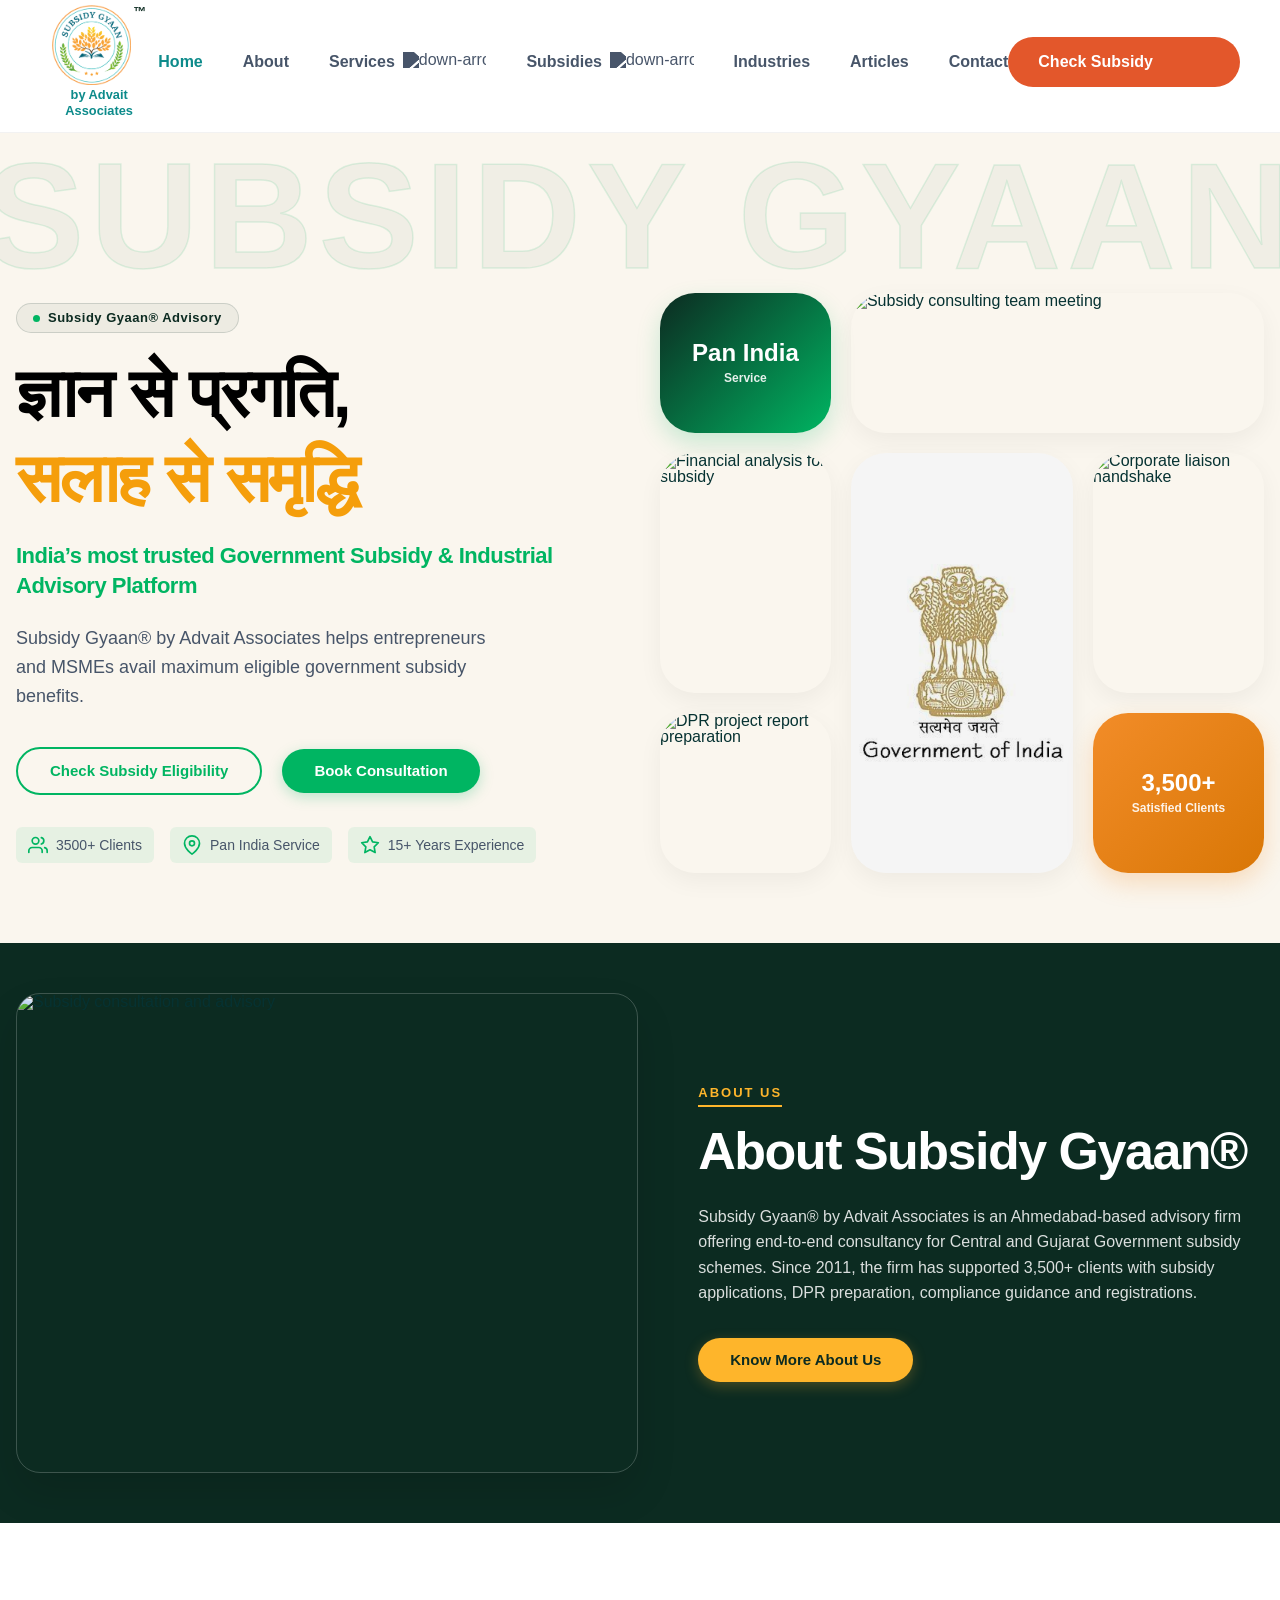
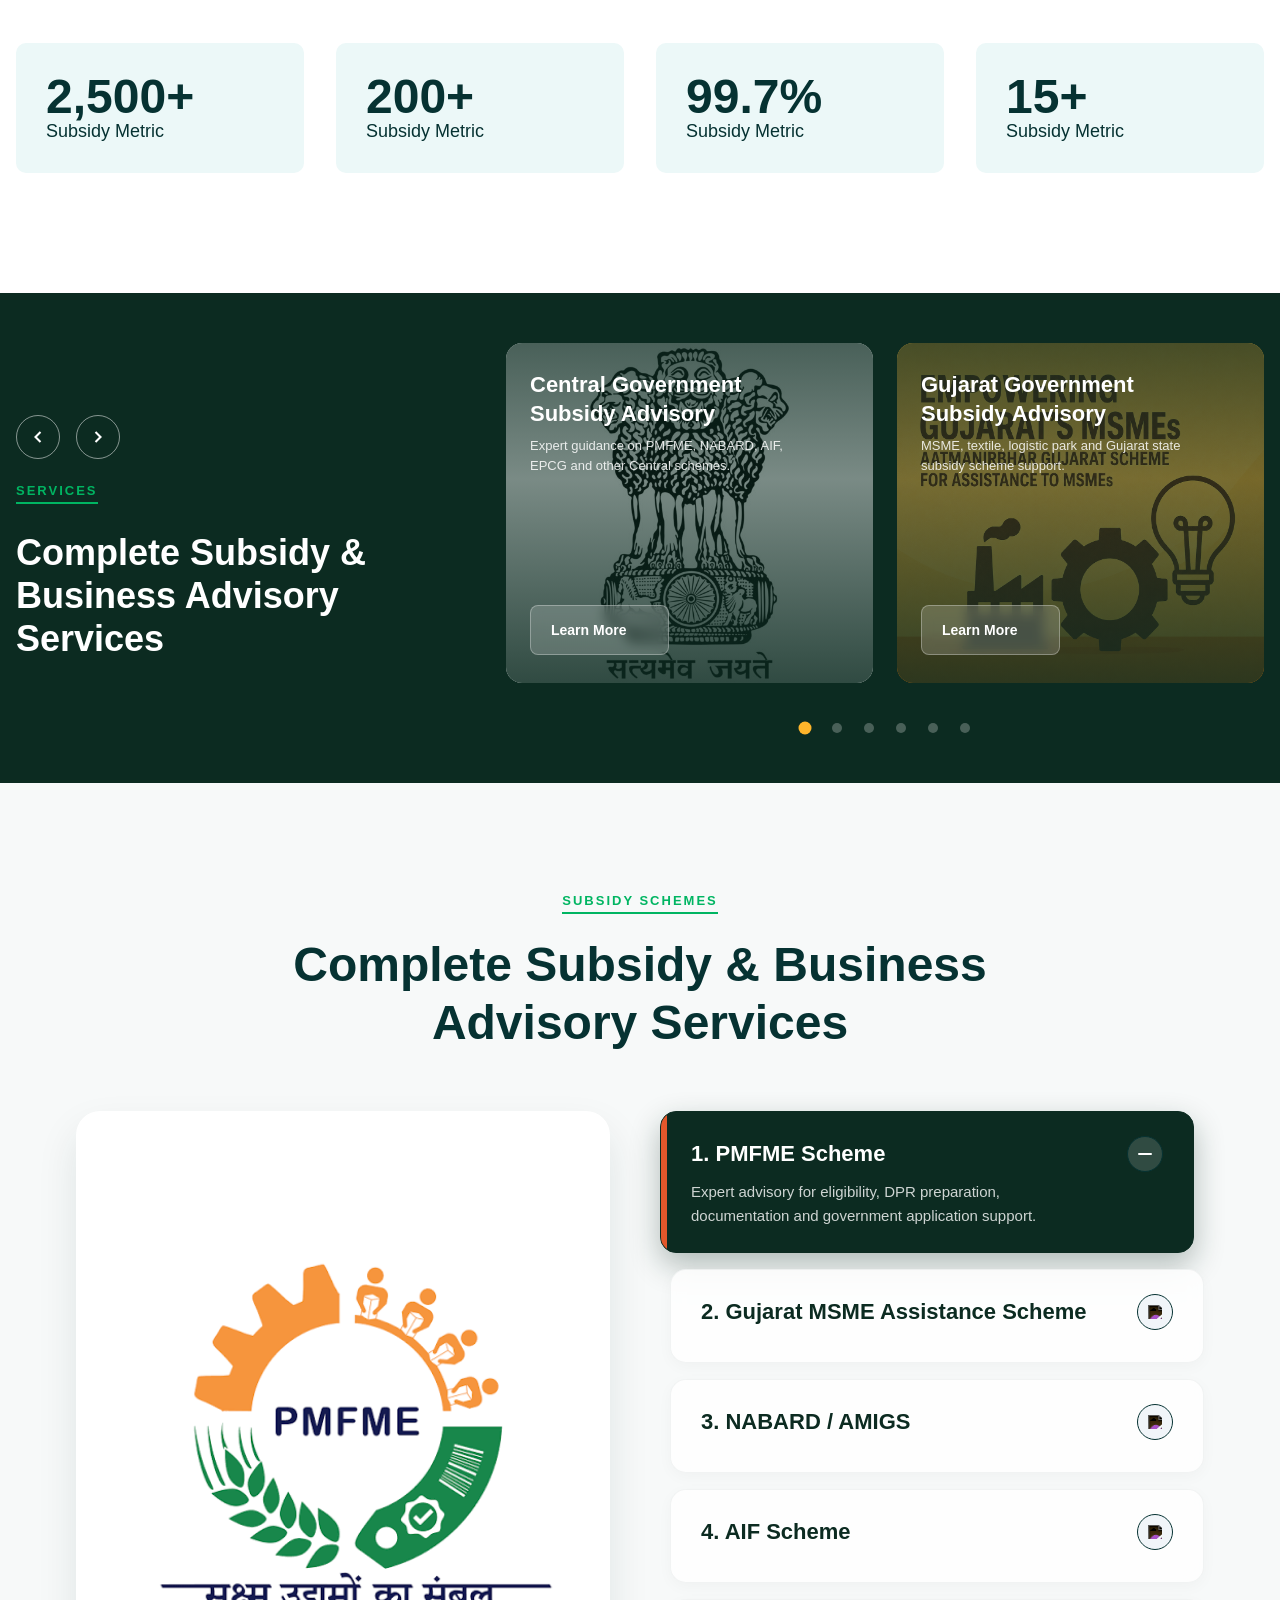
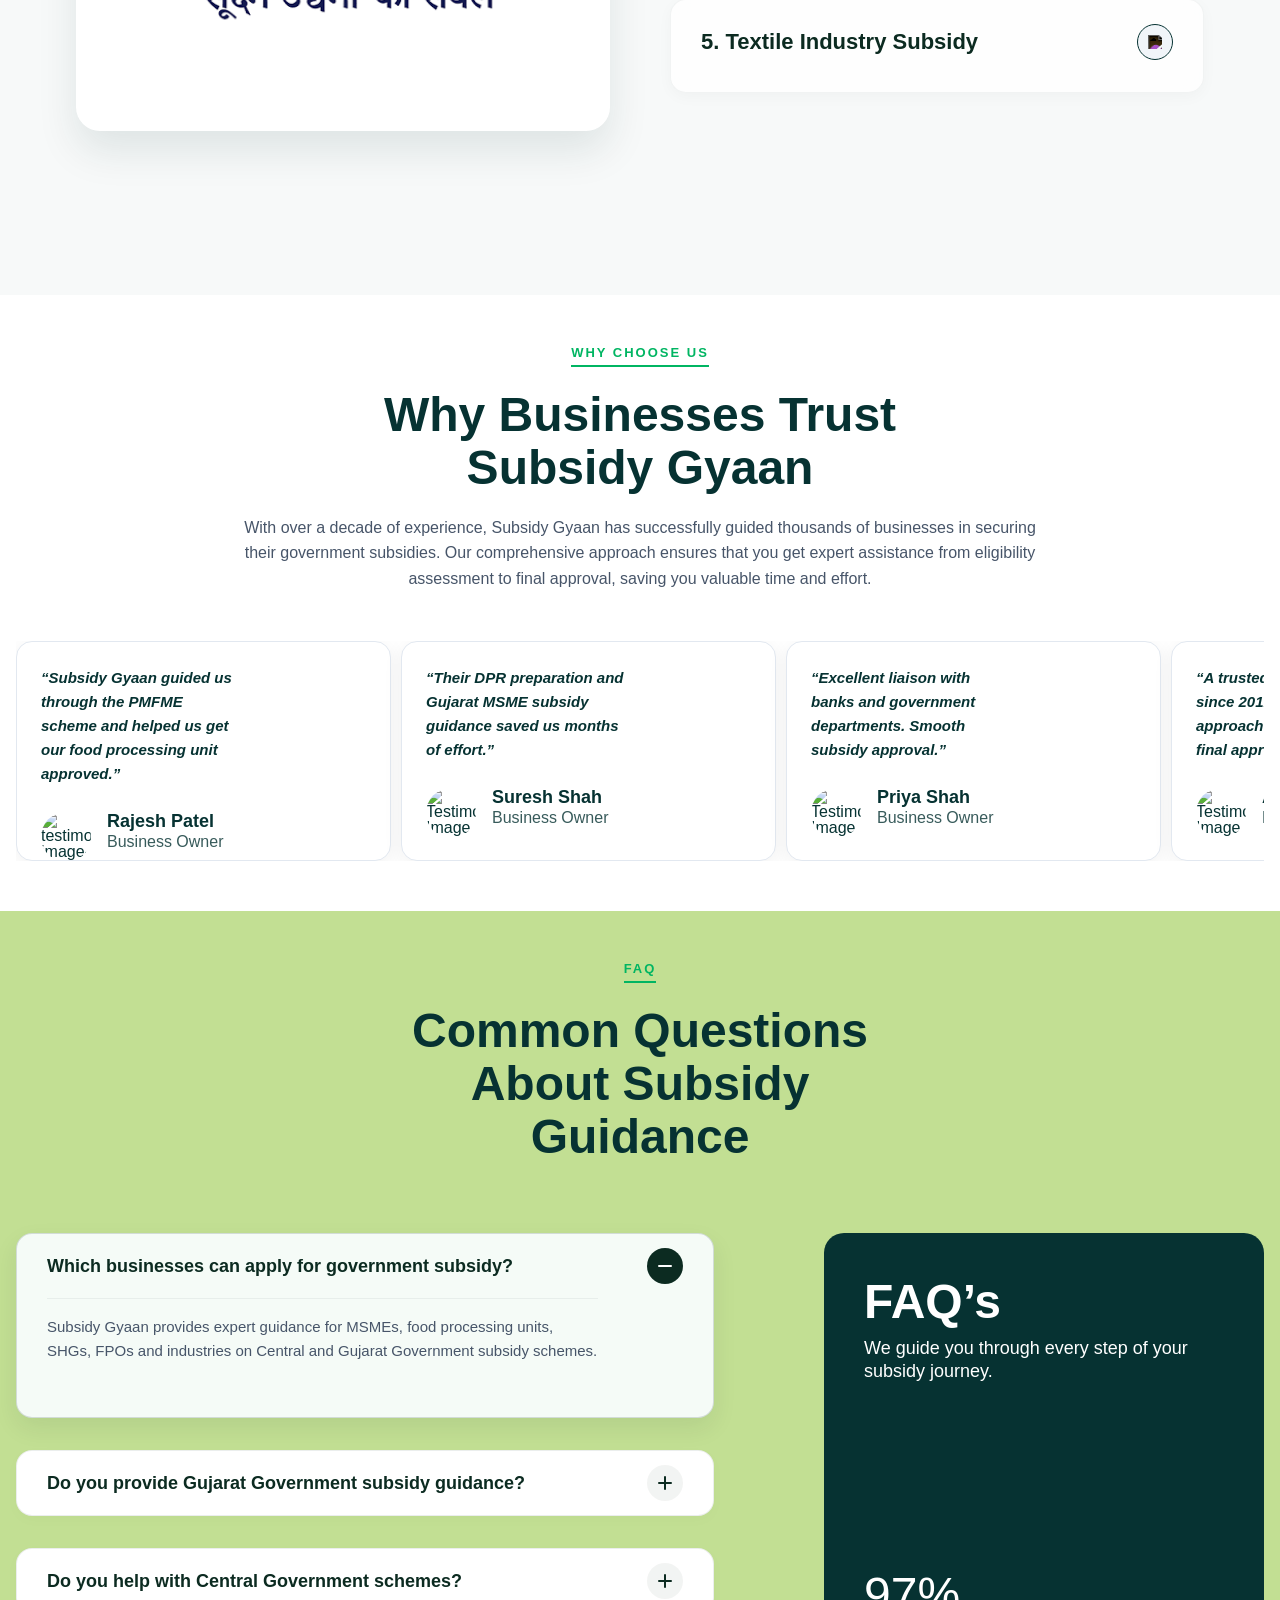
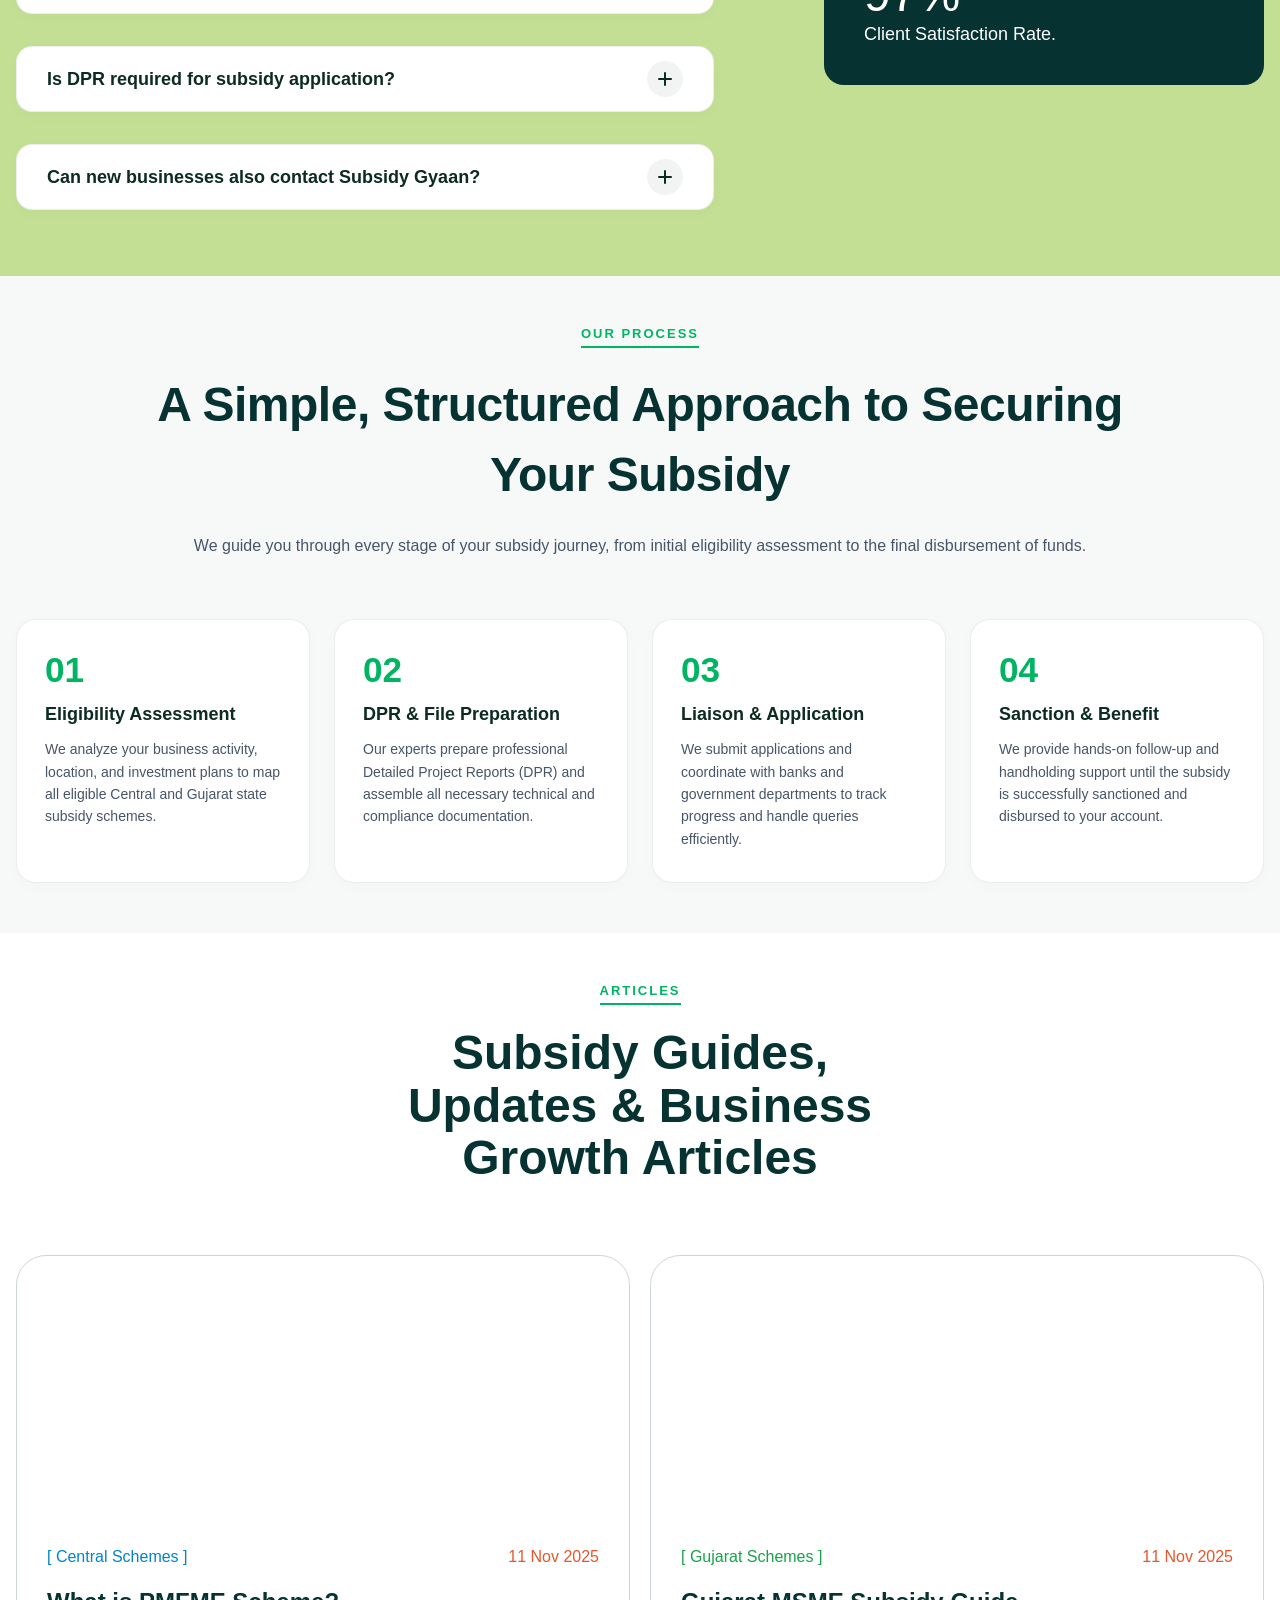
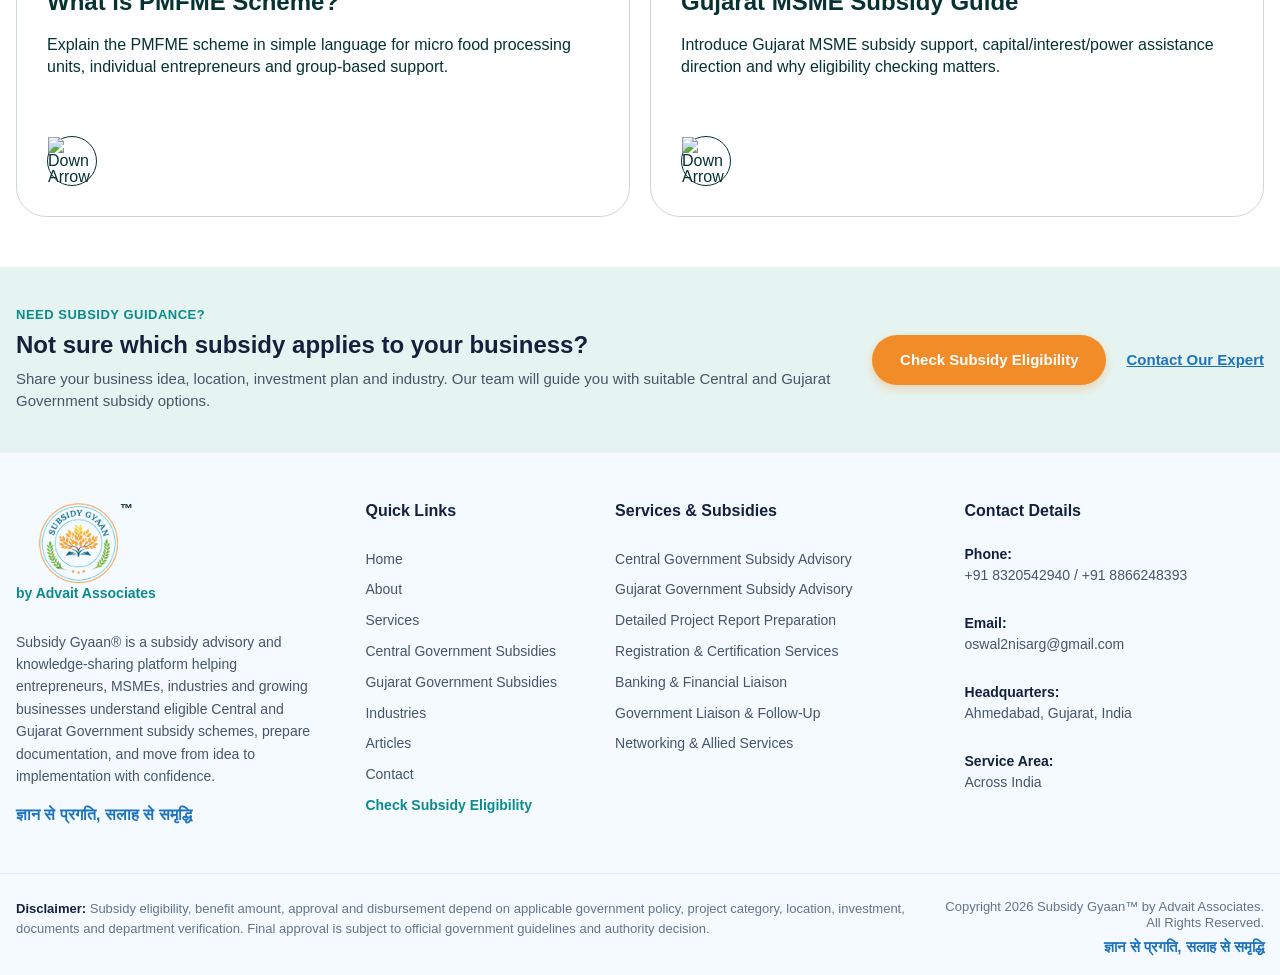
==== index.html @ cf6627f6 "Update hero section stats, add virtual meeting option, and fix navbar styling" ====
<!DOCTYPE html><!-- This site was created in Webflow. https://webflow.com --><!-- Last Published: Mon Mar 23 2026 07:37:14 GMT+0000 (Coordinated Universal Time) --><html data-wf-domain="enviro-webflow-website-template.webflow.io" data-wf-page="69082f2969747d13e82f1aa7" data-wf-site="69082f2869747d13e82f1a82" lang="en"><head><meta charset="utf-8"/><link href="https://cdn.prod.website-files.com" rel="preconnect" crossorigin="anonymous"/><title>Subsidy Gyaan® | Central &amp; Gujarat Government Subsidy Consultancy</title><meta content="Enviro is a modern and inspiring Webflow template crafted for environmental organizations, eco-brands, and green initiatives. Featuring fully responsive layouts, CMS-powered projects and blog pages, elegant design elements, and a mindful color palette, it helps you showcase sustainability, nature, and impact beautifully." name="description"/><meta content="Enviro – Webflow HTML Website Contact Info" property="og:title"/><meta content="Enviro is a modern and inspiring Webflow template crafted for environmental organizations, eco-brands, and green initiatives. Featuring fully responsive layouts, CMS-powered projects and blog pages, elegant design elements, and a mindful color palette, it helps you showcase sustainability, nature, and impact beautifully." property="og:description"/><meta content="https://cdn.prod.website-files.com/69082f2869747d13e82f1a82/6912c4c159427a54bcd21a3f_Environment-OG-Image.png" property="og:image"/><meta content="Enviro – Webflow HTML Website Contact Info" name="twitter:title"/><meta content="Enviro is a modern and inspiring Webflow template crafted for environmental organizations, eco-brands, and green initiatives. Featuring fully responsive layouts, CMS-powered projects and blog pages, elegant design elements, and a mindful color palette, it helps you showcase sustainability, nature, and impact beautifully." name="twitter:description"/><meta property="og:type" content="website"/><meta content="summary_large_image" name="twitter:card"/><meta content="width=device-width, initial-scale=1" name="viewport"/><meta content="Webflow" name="generator"/><link href="css/style.css?v=1.2" rel="stylesheet" type="text/css"/><link href="css/custom.css?v=1.2" rel="stylesheet" type="text/css"/><link href="https://fonts.googleapis.com" rel="preconnect"/><link href="https://fonts.gstatic.com" rel="preconnect" crossorigin="anonymous"/><script src="https://ajax.googleapis.com/ajax/libs/webfont/1.6.26/webfont.js" type="text/javascript"></script><script type="text/javascript">WebFont.load({  google: {    families: ["Inter:300,400,500,600,700", "Outfit:400,500,600,700,800", "Plus Jakarta Sans:400,500,600,700,800"]  }});</script><script type="text/javascript">!function(o,c){var n=c.documentElement,t=" w-mod-";n.className+=t+"js",("ontouchstart"in o||o.DocumentTouch&&c instanceof DocumentTouch)&&(n.className+=t+"touch")}(window,document);</script><link href="https://cdn.prod.website-files.com/69082f2869747d13e82f1a82/6912c4c158c54419a02d608d_favicon_icon.png" rel="shortcut icon" type="image/x-icon"/><link href="https://cdn.prod.website-files.com/69082f2869747d13e82f1a82/6912c4c1c3164ac582b9c02e_webclip_icon.png" rel="apple-touch-icon"/></head><body><div class="page-wrapper"><section class="header"><div class="w-layout-blockcontainer container w-container"><div data-animation="default" data-collapse="medium" data-duration="400" data-easing="ease" data-easing2="ease" role="banner" class="navbar w-nav"><div class="navbar-block"><a href="index.html" class="brand-block w-nav-brand " style="display: flex; flex-direction: column; align-items: center; gap: 2px; text-decoration: none; padding-top: 5px;">
    <div style="position: relative; display: inline-flex; align-items: flex-start;">
        <img src="subsidy-gyaan logo.png" alt="Subsidy Gyaan™ Logo" style="height: 80px; width: auto;" />
        <sup style="font-size: 13px; font-weight: 800; color: #0c2b21; margin-left: 2px; margin-top: 6px; line-height: 1;">™</sup>
    </div>
    <span class="brand-byline" style="margin-top: 0; text-align: center; font-size: 0.8rem; font-weight: 700;">by Advait Associates</span>
</a><nav role="navigation" class="nav-menu-block w-nav-menu"><div class="nav-menu-wrap"><a href="index.html" class="menu-link w--current">Home</a><a href="about.html" class="menu-link">About</a><div data-delay="200" data-hover="true" data-w-id="services-dropdown" class="dropdown w-dropdown"><div class="dropdown-toggle w-dropdown-toggle"><div class="menu-link dropdown" onclick="window.location.href='services.html';" style="cursor: pointer;">Services</div><img loading="lazy" src="https://cdn.prod.website-files.com/69082f2869747d13e82f1a82/6908348359918a65f7271da8_down-arrow.svg" alt="down-arrow" class="dropdown-arrow-icon"/></div><nav class="dropdown-list w-dropdown-list"><a href="service-detail.html?id=dpr" class="dropdown-link w-dropdown-link">Detailed Project Report (DPR)</a><a href="service-detail.html?id=registration" class="dropdown-link w-dropdown-link">Registration &amp; Certification</a><a href="service-detail.html?id=banking" class="dropdown-link w-dropdown-link">Banking &amp; Financial Liaison</a><a href="service-detail.html?id=liaison" class="dropdown-link w-dropdown-link">Government Liaison</a></nav></div><div data-delay="200" data-hover="true" data-w-id="bbc6562a-bfb3-d8c0-d80e-2bd70185ef66" class="dropdown w-dropdown"><div class="dropdown-toggle w-dropdown-toggle"><div class="menu-link dropdown">Subsidies</div><img loading="lazy" src="https://cdn.prod.website-files.com/69082f2869747d13e82f1a82/6908348359918a65f7271da8_down-arrow.svg" alt="down-arrow" class="dropdown-arrow-icon"/></div><nav class="dropdown-list w-dropdown-list"><a href="central-subsidies.html" class="dropdown-link w-dropdown-link">Central Government Subsidies</a><a href="gujarat-subsidies.html" class="dropdown-link w-dropdown-link">Gujarat Government Subsidies</a></nav></div><a href="industries.html" class="menu-link">Industries</a><a href="articles.html" class="menu-link">Articles</a><a href="contact.html" class="menu-link">Contact</a><div class="button-block hide"><a href="check-subsidy-eligibility.html" class="button is-primary w-inline-block"><div class="button-text-effect"><div class="button-text is-primary-button">Check Subsidy Eligibility</div><div class="button-text is-primary-button">Check Subsidy Eligibility</div></div></a></div></div></nav><div class="nav-button-block"><div class="button-block is-nav-button"><a href="check-subsidy-eligibility.html" class="button is-primary w-inline-block"><div class="button-text-effect"><div class="button-text is-primary-button">Check Subsidy Eligibility</div><div class="button-text is-primary-button">Check Subsidy Eligibility</div></div></a></div></div><div class="menu-button w-nav-button"><div class="w-icon-nav-menu"></div></div></div></div></div></section><div class="main"><section class="hero-section">
  <div class="hero-bg-watermark" aria-hidden="true">SUBSIDY GYAAN</div>
  <div class="w-layout-blockcontainer container w-container">
    <div class="hero-grid-wrap">
      <!-- Hero Left Content -->
      <div>
        <div class="hero-brand-pill">
          <span class="hero-brand-pill-dot"></span>
          <span>Subsidy Gyaan® Advisory</span>
        </div>
        <h1 class="impact-hero-title">
          ज्ञान से प्रगति,<br/>
          <span class="hero-highlight-span">सलाह से समृद्धि</span>
        </h1>
        <div class="impact-hero-subheading">India’s most trusted Government Subsidy &amp; Industrial Advisory Platform</div>
        <p class="impact-hero-text">Subsidy Gyaan® by Advait Associates helps entrepreneurs and MSMEs avail maximum eligible government subsidy benefits.</p>
        <div class="hero-buttons-container">
          <a href="check-subsidy-eligibility.html" class="impact-btn-outline">Check Subsidy Eligibility</a>
          <a href="contact.html" class="impact-btn-solid">Book Consultation</a>
        </div>
        <div class="hero-trust-badges">
          <div class="hero-trust-badge">
            <svg width="20" height="20" viewBox="0 0 24 24" fill="none" stroke="currentColor" stroke-width="2" stroke-linecap="round" stroke-linejoin="round"><path d="M17 21v-2a4 4 0 0 0-4-4H5a4 4 0 0 0-4 4v2"></path><circle cx="9" cy="7" r="4"></circle><path d="M23 21v-2a4 4 0 0 0-3-3.87"></path><path d="M16 3.13a4 4 0 0 1 0 7.75"></path></svg>
            <span>3500+ Clients</span>
          </div>
          <div class="hero-trust-badge">
            <svg width="20" height="20" viewBox="0 0 24 24" fill="none" stroke="currentColor" stroke-width="2" stroke-linecap="round" stroke-linejoin="round"><path d="M21 10c0 7-9 13-9 13s-9-6-9-13a9 9 0 0 1 18 0z"></path><circle cx="12" cy="10" r="3"></circle></svg>
            <span>Pan India Service</span>
          </div>
          <div class="hero-trust-badge">
            <svg width="20" height="20" viewBox="0 0 24 24" fill="none" stroke="currentColor" stroke-width="2" stroke-linecap="round" stroke-linejoin="round"><polygon points="12 2 15.09 8.26 22 9.27 17 14.14 18.18 21.02 12 17.77 5.82 21.02 7 14.14 2 9.27 8.91 8.26 12 2"></polygon></svg>
            <span>15+ Years Experience</span>
          </div>
        </div>
      </div>
      <!-- Hero Right Collage -->
      <div>
        <div class="impact-collage-grid">
          <!-- Col 1, Row 1: Stat Card (replaces plain green circle) -->
          <div class="collage-circle-green">
            <div class="stat-card-num">Pan India</div>
            <div class="stat-card-text">Service</div>
          </div>
          <!-- Col 2-3, Row 1: Wide meeting image -->
          <div class="impact-collage-item collage-wide-img">
            <img src="https://images.unsplash.com/photo-1552664730-d307ca884978?auto=format&fit=crop&w=600&q=80" alt="Subsidy consulting team meeting"/>
          </div>
          <!-- Col 1, Row 2: Shaking hands / working -->
          <div class="impact-collage-item collage-left-mid-img">
            <img src="https://images.unsplash.com/photo-1454165804606-c3d57bc86b40?auto=format&fit=crop&w=400&q=80" alt="Financial analysis for subsidy"/>
          </div>
          <!-- Col 2, Row 2-3: Laptop collaboration (taller) -->
          <div class="impact-collage-item collage-center-mid-img" style="background: #f5f5f5; display: flex; align-items: center; justify-content: center; overflow: hidden;">
            <img src="assets/indian-gov.png" alt="Indian Government Emblem" style="width: 120%; height: 120%; object-fit: contain; mix-blend-mode: multiply; transform: scale(1.25);"/>
          </div>
          <!-- Col 3, Row 2: Writing in planner -->
          <div class="impact-collage-item collage-right-mid-img">
            <img src="https://images.unsplash.com/photo-1517245386807-bb43f82c33c4?auto=format&fit=crop&w=400&q=80" alt="Corporate liaison handshake"/>
          </div>
          <!-- Col 1, Row 3: Overhead meeting -->
          <div class="impact-collage-item collage-left-bot-img">
            <img src="https://images.unsplash.com/photo-1460925895917-afdab827c52f?auto=format&fit=crop&w=400&q=80" alt="DPR project report preparation"/>
          </div>
          <!-- Col 3, Row 3: Stat Card (replaces plain yellow circle) -->
          <div class="collage-circle-yellow">
            <div class="stat-card-num">3,500+</div>
            <div class="stat-card-text">Satisfied Clients</div>
          </div>
        </div>
      </div>
    </div>
  </div>
</section><section id="about" class="impact-about-section">
  <div class="w-layout-blockcontainer container w-container">
    <div class="impact-about-grid">
      <!-- About Left: Visual -->
      <div class="about-left-visual">
        <img src="https://images.unsplash.com/photo-1557804506-669a67965ba0?auto=format&fit=crop&w=800&q=80" alt="Subsidy consultation and advisory" class="about-visual-img"/>
      </div>
      <!-- About Right: Content -->
      <div>
        <div class="about-us-label">About Us</div>
        <h2 class="about-us-heading">About Subsidy Gyaan®</h2>
        <p class="about-us-desc">Subsidy Gyaan® by Advait Associates is an Ahmedabad-based advisory firm offering end-to-end consultancy for Central and Gujarat Government subsidy schemes. Since 2011, the firm has supported 3,500+ clients with subsidy applications, DPR preparation, compliance guidance and registrations.</p>
        <a href="about.html" class="about-btn-explore">Know More About Us</a>
      </div>
    </div>
  </div>
</section><section class="counter-section"><div class="w-layout-blockcontainer container w-container"><div class="counter-main-block"><div data-w-id="3b5a920c-edf0-c83d-4642-1b29177e266d" class="counter-single-block"><div class="counter-card"><div class="counter-item"><div class="counter-single-number number-one"><div class="single-number number-one">2</div><div class="single-number number-one">7</div><div class="single-number number-one">5</div><div class="single-number number-one">7</div><div class="single-number number-one">9</div><div class="single-number number-one">2</div></div><div class="single-number">,</div><div class="counter-single-number"><div class="single-number number-two">5</div><div class="single-number number-two">4</div><div class="single-number number-two">5</div><div class="single-number number-two">7</div><div class="single-number number-two">5</div><div class="single-number number-two">1</div></div><div class="counter-single-number"><div class="single-number number-one">0</div><div class="single-number number-one">4</div><div class="single-number number-one">5</div><div class="single-number number-one">7</div><div class="single-number number-one">9</div><div class="single-number number-one">0</div></div><div class="counter-single-number"><div class="single-number number-two">0</div><div class="single-number number-two">3</div><div class="single-number number-two">5</div><div class="single-number number-two">7</div><div class="single-number number-two">0</div><div class="single-number number-two">1</div></div><div class="single-number">+</div></div><p class="counter-text">Subsidy Metric</p></div></div><div data-w-id="3b5a920c-edf0-c83d-4642-1b29177e26aa" class="counter-single-block"><div class="counter-card"><div class="counter-item"><div class="counter-single-number number-one"><div class="single-number number-one">2</div><div class="single-number number-one">7</div><div class="single-number number-one">5</div><div class="single-number number-one">7</div><div class="single-number number-one">9</div><div class="single-number number-one">2</div></div><div class="counter-single-number"><div class="single-number number-one">0</div><div class="single-number number-one">4</div><div class="single-number number-one">5</div><div class="single-number number-one">7</div><div class="single-number number-one">9</div><div class="single-number number-one">0</div></div><div class="counter-single-number"><div class="single-number number-two">0</div><div class="single-number number-two">3</div><div class="single-number number-two">5</div><div class="single-number number-two">7</div><div class="single-number number-two">0</div><div class="single-number number-two">1</div></div><div class="single-number">+</div></div><p class="counter-text">Subsidy Metric</p></div></div><div data-w-id="3b5a920c-edf0-c83d-4642-1b29177e26d8" class="counter-single-block"><div class="counter-card"><div class="counter-item"><div class="counter-single-number number-one"><div class="single-number number-one">9</div><div class="single-number number-one">7</div><div class="single-number number-one">5</div><div class="single-number number-one">7</div><div class="single-number number-one">9</div><div class="single-number number-one">2</div></div><div class="counter-single-number"><div class="single-number number-two">9</div><div class="single-number number-two">4</div><div class="single-number number-two">5</div><div class="single-number number-two">7</div><div class="single-number number-two">5</div><div class="single-number number-two">1</div></div><div class="single-number">.</div><div class="counter-single-number"><div class="single-number number-one">7</div><div class="single-number number-one">4</div><div class="single-number number-one">5</div><div class="single-number number-one">7</div><div class="single-number number-one">9</div><div class="single-number number-one">0</div></div><div class="single-number">%</div></div><p class="counter-text">Subsidy Metric</p></div></div><div data-w-id="3b5a920c-edf0-c83d-4642-1b29177e2708" class="counter-single-block"><div class="counter-card"><div class="counter-item"><div class="counter-single-number number-one"><div class="single-number number-one">1</div><div class="single-number number-one">7</div><div class="single-number number-one">5</div><div class="single-number number-one">7</div><div class="single-number number-one">9</div><div class="single-number number-one">2</div></div><div class="counter-single-number"><div class="single-number number-two">5</div><div class="single-number number-two">4</div><div class="single-number number-two">5</div><div class="single-number number-two">7</div><div class="single-number number-two">5</div><div class="single-number number-two">1</div></div><div class="single-number">+</div></div><p class="counter-text">Subsidy Metric</p></div></div></div></div><div class="empty-space"></div></section><section id="services" class="services-section custom-services-section">
  <div class="w-layout-blockcontainer container w-container">
    <div class="custom-services-grid">
      
      <!-- Left Column: Title and Navigation Controls -->
      <div class="custom-services-left">
        <!-- Navigation Controls: Positioned above the title as in reference -->
        <div class="custom-slider-controls">
          <button class="custom-arrow prev" aria-label="Previous Slide">
            <svg width="20" height="20" viewBox="0 0 24 24" fill="none" stroke="currentColor" stroke-width="2.5"><path d="M15 18l-6-6 6-6"/></svg>
          </button>
          <button class="custom-arrow next" aria-label="Next Slide">
            <svg width="20" height="20" viewBox="0 0 24 24" fill="none" stroke="currentColor" stroke-width="2.5"><path d="M9 18l6-6-6-6"/></svg>
          </button>
        </div>

        <div class="pill-button is-service">[ Services ]</div>
        <h2 class="section-heading is-service" style="margin-top: 15px; margin-bottom: 0; font-size: 36px; line-height: 1.3;">Complete Subsidy &amp; Business Advisory Services</h2>
      </div>
      
      <!-- Right Column: Slider Container -->
      <div class="custom-services-right">
        <div class="custom-slider-wrapper">
          <div class="custom-slider-track">
            
            <!-- Card 1 -->
            <div class="custom-slider-card">
              <a href="services.html" class="service-main-wrap w-inline-block">
                <div class="service-single-block">
                  <div>
                    <div class="service-title">Central Government Subsidy Advisory</div>
                    <p class="service-text">Expert guidance on PMFME, NABARD, AIF, EPCG and other Central schemes.</p>
                  </div>
                  <div class="service-button">
                    <div class="service-button-text">Learn More</div>
                    <img src="https://cdn.prod.website-files.com/69082f2869747d13e82f1a82/6991cd11153af5609e2e8411_right-arrow.svg" loading="lazy" alt="" class="service-arrow"/>
                  </div>
                </div>
                <div class="service-image-block">
                  <img src="assets/image.png" loading="lazy" alt="Central Government Subsidy Advisory" class="service-image"/>
                  <div class="service-image-overlay"></div>
                </div>
              </a>
            </div>
            
            <!-- Card 2 -->
            <div class="custom-slider-card">
              <a href="services.html" class="service-main-wrap w-inline-block">
                <div class="service-single-block">
                  <div>
                    <div class="service-title">Gujarat Government Subsidy Advisory</div>
                    <p class="service-text">MSME, textile, logistic park and Gujarat state subsidy scheme support.</p>
                  </div>
                  <div class="service-button">
                    <div class="service-button-text">Learn More</div>
                    <img src="https://cdn.prod.website-files.com/69082f2869747d13e82f1a82/6991cd11153af5609e2e8411_right-arrow.svg" loading="lazy" alt="" class="service-arrow"/>
                  </div>
                </div>
                <div class="service-image-block">
                  <img src="assets/gujratmame.png" loading="lazy" alt="Gujarat Government Subsidy Advisory" class="service-image" style="object-fit: cover;"/>
                  <div class="service-image-overlay"></div>
                </div>
              </a>
            </div>
            
            <!-- Card 3 -->
            <div class="custom-slider-card">
              <a href="services.html" class="service-main-wrap w-inline-block">
                <div class="service-single-block">
                  <div>
                    <div class="service-title">Detailed Project Report Preparation</div>
                    <p class="service-text">Professional DPR preparation aligned with bank and government requirements.</p>
                  </div>
                  <div class="service-button">
                    <div class="service-button-text">Learn More</div>
                    <img src="https://cdn.prod.website-files.com/69082f2869747d13e82f1a82/6991cd11153af5609e2e8411_right-arrow.svg" loading="lazy" alt="" class="service-arrow"/>
                  </div>
                </div>
                <div class="service-image-block">
                  <img src="assets/image copy.png" loading="lazy" alt="Detailed Project Report Preparation" class="service-image" style="object-fit: cover;"/>
                  <div class="service-image-overlay"></div>
                </div>
              </a>
            </div>
            
            <!-- Card 4 -->
            <div class="custom-slider-card">
              <a href="services.html" class="service-main-wrap w-inline-block">
                <div class="service-single-block">
                  <div>
                    <div class="service-title">Registration &amp; Certification Services</div>
                    <p class="service-text">Udyam, FSSAI, GST and other registrations for subsidy readiness.</p>
                  </div>
                  <div class="service-button">
                    <div class="service-button-text">Learn More</div>
                    <img src="https://cdn.prod.website-files.com/69082f2869747d13e82f1a82/6991cd11153af5609e2e8411_right-arrow.svg" loading="lazy" alt="" class="service-arrow"/>
                  </div>
                </div>
                <div class="service-image-block">
                  <img src="assets/Services/Detailed%20Project%20Report.png" loading="lazy" alt="Registration &amp; Certification Services" class="service-image" style="object-fit: cover;"/>
                  <div class="service-image-overlay"></div>
                </div>
              </a>
            </div>
            
            <!-- Card 5 -->
            <div class="custom-slider-card">
              <a href="services.html" class="service-main-wrap w-inline-block">
                <div class="service-single-block">
                  <div>
                    <div class="service-title">Banking &amp; Financial Liaison</div>
                    <p class="service-text">Coordination with banks for subsidy-linked finance and approvals.</p>
                  </div>
                  <div class="service-button">
                    <div class="service-button-text">Learn More</div>
                    <img src="https://cdn.prod.website-files.com/69082f2869747d13e82f1a82/6991cd11153af5609e2e8411_right-arrow.svg" loading="lazy" alt="" class="service-arrow"/>
                  </div>
                </div>
                <div class="service-image-block">
                  <img src="assets/Services/Banking%20%26%20Financial%20Liaison.png" loading="lazy" alt="Banking &amp; Financial Liaison" class="service-image" style="object-fit: cover;"/>
                  <div class="service-image-overlay"></div>
                </div>
              </a>
            </div>
            
            <!-- Card 6 -->
            <div class="custom-slider-card">
              <a href="services.html" class="service-main-wrap w-inline-block">
                <div class="service-single-block">
                  <div>
                    <div class="service-title">Government Liaison &amp; Follow-Up</div>
                    <p class="service-text">Department coordination and application tracking until approval.</p>
                  </div>
                  <div class="service-button">
                    <div class="service-button-text">Learn More</div>
                    <img src="https://cdn.prod.website-files.com/69082f2869747d13e82f1a82/6991cd11153af5609e2e8411_right-arrow.svg" loading="lazy" alt="" class="service-arrow"/>
                  </div>
                </div>
                <div class="service-image-block">
                  <img src="assets/Services/Government%20Liaison%20%26%20Follow-Up.png" loading="lazy" alt="Government Liaison &amp; Follow-Up" class="service-image" style="object-fit: cover;"/>
                  <div class="service-image-overlay"></div>
                </div>
              </a>
            </div>
            
            <!-- Card 7 -->
            <div class="custom-slider-card">
              <a href="services.html" class="service-main-wrap w-inline-block">
                <div class="service-single-block">
                  <div>
                    <div class="service-title">Food Technologist &amp; Compliance Support</div>
                    <p class="service-text">Technical and compliance support for food processing units.</p>
                  </div>
                  <div class="service-button">
                    <div class="service-button-text">Learn More</div>
                    <img src="https://cdn.prod.website-files.com/69082f2869747d13e82f1a82/6991cd11153af5609e2e8411_right-arrow.svg" loading="lazy" alt="" class="service-arrow"/>
                  </div>
                </div>
                <div class="service-image-block">
                  <img src="assets/Services/Food%20Technologist%20%26%20Compliance%20Support.png" loading="lazy" alt="Food Technologist &amp; Compliance Support" class="service-image" style="object-fit: cover;"/>
                  <div class="service-image-overlay"></div>
                </div>
              </a>
            </div>
            
          </div>
        </div>
        
        <!-- Dots indicator: Centered beneath the slider -->
        <div class="custom-slider-dots"></div>
      </div>
      
    </div>
  </div>
</section><section id="schemes" class="project-section"><div class="empty-space is-none"></div><div class="w-layout-blockcontainer container w-container"><div class="projects-main-block"><div class="project-right-block"><div class="heading-block is-project"><div class="pill-button is-faq">[ Subsidy Schemes ]</div><h2 class="section-heading is-faq">Complete Subsidy &amp; Business Advisory Services</h2></div><div class="project-title-block"><div data-current="Tab 1" data-easing="ease" data-duration-in="300" data-duration-out="100" class="project-main-tab w-tabs"><div class="project-teb-content w-tab-content"><div data-w-tab="Tab 1" class="project-tab-content-block w-tab-pane w--tab-active"><div class="project-image-block"><img src="assets/pmfme.png" alt="PMFME Scheme" class="project-tab-image" style="object-fit: contain; width: 100%; height: 100%; position: static; transform: none; border-radius: 16px;"/></div></div><div data-w-tab="Tab 2" class="project-tab-content-block w-tab-pane"><div class="project-image-block"><img src="assets/gujratmame.png" alt="Gujarat MSME Assistance Scheme" class="project-tab-image" style="object-fit: contain; width: 100%; height: 100%; position: static; transform: none; border-radius: 16px;"/></div></div><div data-w-tab="Tab 3" class="project-tab-content-block w-tab-pane"><div class="project-image-block"><img src="assets/NABARD.png" alt="NABARD" class="project-tab-image" style="object-fit: contain; width: 100%; height: 100%; position: static; transform: none; border-radius: 16px;"/></div></div><div data-w-tab="Tab 4" class="project-tab-content-block w-tab-pane"><div class="project-image-block"><img src="assets/AIFScheme.png" alt="AIF Scheme" class="project-tab-image" style="object-fit: contain; width: 100%; height: 100%; position: static; transform: none; border-radius: 16px;"/></div></div><div data-w-tab="Tab 5" class="project-tab-content-block w-tab-pane"><div class="project-image-block"><img src="assets/textile industry.png" alt="Textile Industry Subsidy" class="project-tab-image" style="object-fit: contain; width: 100%; height: 100%; position: static; transform: none; border-radius: 16px;"/></div></div></div><div class="tabs-menu w-tab-menu"><a data-w-tab="Tab 1" data-w-id="05372a3f-6fe3-d484-8e0d-97c2a143c1b2" class="project-tab-link w-inline-block w-tab-link w--current"><div class="project-tab-contant-wrap"><div class="project-tab-header"><div class="accordion-tittle">1. PMFME Scheme</div><div class="project-accordion-icon-block"><img src="https://cdn.prod.website-files.com/69082f2869747d13e82f1a82/6908348359918a65f7271da8_down-arrow.svg" loading="lazy" alt="down-arrow" class="project-accordion-arrow"/></div></div><div class="project-answer-wrap"><p class="project-accordion-text">Expert advisory for eligibility, DPR preparation, documentation and government application support.</p></div></div></a><a data-w-tab="Tab 2" class="project-tab-link w-inline-block w-tab-link"><div class="project-tab-contant-wrap"><div class="project-tab-header"><div class="accordion-tittle">2. Gujarat MSME Assistance Scheme</div><div class="project-accordion-icon-block"><img src="https://cdn.prod.website-files.com/69082f2869747d13e82f1a82/6908348359918a65f7271da8_down-arrow.svg" loading="lazy" alt="down-arrow" class="project-accordion-arrow"/></div></div><div class="project-answer-wrap"><p class="project-accordion-text">Expert advisory for eligibility, DPR preparation, documentation and government application support.</p></div></div></a><a data-w-tab="Tab 3" class="project-tab-link w-inline-block w-tab-link"><div class="project-tab-contant-wrap"><div class="project-tab-header"><div class="accordion-tittle">3. NABARD / AMIGS</div><div class="project-accordion-icon-block"><img src="https://cdn.prod.website-files.com/69082f2869747d13e82f1a82/6908348359918a65f7271da8_down-arrow.svg" loading="lazy" alt="down-arrow" class="project-accordion-arrow"/></div></div><div class="project-answer-wrap"><p class="project-accordion-text">Expert advisory for eligibility, DPR preparation, documentation and government application support.</p></div></div></a><a data-w-tab="Tab 4" class="project-tab-link w-inline-block w-tab-link"><div class="project-tab-contant-wrap"><div class="project-tab-header"><div class="accordion-tittle">4. AIF Scheme</div><div class="project-accordion-icon-block"><img src="https://cdn.prod.website-files.com/69082f2869747d13e82f1a82/6908348359918a65f7271da8_down-arrow.svg" loading="lazy" alt="down-arrow" class="project-accordion-arrow"/></div></div><div class="project-answer-wrap"><p class="project-accordion-text">Expert advisory for eligibility, DPR preparation, documentation and government application support.</p></div></div></a><a data-w-tab="Tab 5" class="project-tab-link w-inline-block w-tab-link"><div class="project-tab-contant-wrap"><div class="project-tab-header"><div class="accordion-tittle">5. Textile Industry Subsidy</div><div class="project-accordion-icon-block"><img src="https://cdn.prod.website-files.com/69082f2869747d13e82f1a82/6908348359918a65f7271da8_down-arrow.svg" loading="lazy" alt="down-arrow" class="project-accordion-arrow"/></div></div><div class="project-answer-wrap"><p class="project-accordion-text">Expert advisory for eligibility, DPR preparation, documentation and government application support.</p></div></div></a></div></div></div></div></div></div></section><section id="why-us" class="testimonial-section"><div class="empty-space"></div><div class="w-layout-blockcontainer container w-container"><div class="heading-block is-testimonail" style="text-align: center; max-width: 800px; margin: 0 auto; display: flex; flex-direction: column; align-items: center;"><div class="pill-button" style="display: inline-block; margin-bottom: 15px;">[ Why Choose Us ]</div><h2 class="section-heading is-testimonial" style="margin-bottom: 20px;">Why Businesses Trust Subsidy Gyaan</h2><p style="font-size: 16px; color: #475569; line-height: 1.6; margin-bottom: 50px;">With over a decade of experience, Subsidy Gyaan has successfully guided thousands of businesses in securing their government subsidies. Our comprehensive approach ensures that you get expert assistance from eligibility assessment to final approval, saving you valuable time and effort.</p></div><div class="testimonial-main-wrap"><div class="testimonial-main-block"><div class="testimonial-card-block" style="box-shadow: 0 4px 20px rgba(0,0,0,0.06); border: 1px solid #e2e8f0; border-radius: 16px; background: #fff;"><div class="testimonial-text-block"><p class="testimonial-text" style="font-size: 15px; line-height: 1.6;">“Subsidy Gyaan guided us through the PMFME scheme and helped us get our food processing unit approved.”</p></div><div class="client-info-text"><div class="client-info-wrap"><img loading="lazy" src="https://cdn.prod.website-files.com/69082f2869747d13e82f1a82/691420825f003f3576b36d2e_testimonial-image-1.avif" alt="testimonial-image-1" class="client-image"/></div><div><div class="client-name">Rajesh Patel</div><div class="client-position">Business Owner</div></div></div></div><div class="testimonial-card-block" style="box-shadow: 0 4px 20px rgba(0,0,0,0.06); border: 1px solid #e2e8f0; border-radius: 16px; background: #fff;"><div class="testimonial-text-block"><p class="testimonial-text" style="font-size: 15px; line-height: 1.6;">“Their DPR preparation and Gujarat MSME subsidy guidance saved us months of effort.”</p></div><div class="client-info-text"><div class="client-info-wrap"><img loading="lazy" src="https://cdn.prod.website-files.com/69082f2869747d13e82f1a82/69142082fa5aa58227de1804_testimonial-image-4.avif" alt="Testimonial Image" class="client-image"/></div><div><div class="client-name">Suresh Shah</div><div class="client-position">Business Owner</div></div></div></div><div class="testimonial-card-block" style="box-shadow: 0 4px 20px rgba(0,0,0,0.06); border: 1px solid #e2e8f0; border-radius: 16px; background: #fff;"><div class="testimonial-text-block"><p class="testimonial-text" style="font-size: 15px; line-height: 1.6;">“Excellent liaison with banks and government departments. Smooth subsidy approval.”</p></div><div class="client-info-text"><div class="client-info-wrap"><img loading="lazy" src="https://cdn.prod.website-files.com/69082f2869747d13e82f1a82/691420828596354fc0585818_testimonial-image-3.avif" alt="Testimonial Image" class="client-image"/></div><div><div class="client-name">Priya Shah</div><div class="client-position">Business Owner</div></div></div></div><div class="testimonial-card-block" style="box-shadow: 0 4px 20px rgba(0,0,0,0.06); border: 1px solid #e2e8f0; border-radius: 16px; background: #fff;"><div class="testimonial-text-block"><p class="testimonial-text" style="font-size: 15px; line-height: 1.6;">“A trusted advisory partner since 2011. Holistic approach from eligibility to final approval.”</p></div><div class="client-info-text"><div class="client-info-wrap"><img loading="lazy" src="https://cdn.prod.website-files.com/69082f2869747d13e82f1a82/6914208182271761f038af51_testimonial-image-2.avif" alt="Testimonial Image" class="client-image"/></div><div><div class="client-name">Amit Mehta</div><div class="client-position">Business Owner</div></div></div></div></div><div class="testimonial-main-block"><div class="testimonial-card-block" style="box-shadow: 0 4px 20px rgba(0,0,0,0.06); border: 1px solid #e2e8f0; border-radius: 16px; background: #fff;"><div class="testimonial-text-block"><p class="testimonial-text" style="font-size: 15px; line-height: 1.6;">“Subsidy Gyaan guided us through the PMFME scheme and helped us get our food processing unit approved.”</p></div><div class="client-info-text"><div class="client-info-wrap"><img loading="lazy" src="https://cdn.prod.website-files.com/69082f2869747d13e82f1a82/691420825f003f3576b36d2e_testimonial-image-1.avif" alt="testimonial-image-1" class="client-image"/></div><div><div class="client-name">Rajesh Patel</div><div class="client-position">Business Owner</div></div></div></div><div class="testimonial-card-block" style="box-shadow: 0 4px 20px rgba(0,0,0,0.06); border: 1px solid #e2e8f0; border-radius: 16px; background: #fff;"><div class="testimonial-text-block"><p class="testimonial-text" style="font-size: 15px; line-height: 1.6;">“Their DPR preparation and Gujarat MSME subsidy guidance saved us months of effort.”</p></div><div class="client-info-text"><div class="client-info-wrap"><img loading="lazy" src="https://cdn.prod.website-files.com/69082f2869747d13e82f1a82/69142082fa5aa58227de1804_testimonial-image-4.avif" alt="Testimonial Image" class="client-image"/></div><div><div class="client-name">Suresh Shah</div><div class="client-position">Business Owner</div></div></div></div><div class="testimonial-card-block" style="box-shadow: 0 4px 20px rgba(0,0,0,0.06); border: 1px solid #e2e8f0; border-radius: 16px; background: #fff;"><div class="testimonial-text-block"><p class="testimonial-text" style="font-size: 15px; line-height: 1.6;">“Excellent liaison with banks and government departments. Smooth subsidy approval.”</p></div><div class="client-info-text"><div class="client-info-wrap"><img loading="lazy" src="https://cdn.prod.website-files.com/69082f2869747d13e82f1a82/691420828596354fc0585818_testimonial-image-3.avif" alt="Testimonial Image" class="client-image"/></div><div><div class="client-name">Priya Shah</div><div class="client-position">Business Owner</div></div></div></div><div class="testimonial-card-block" style="box-shadow: 0 4px 20px rgba(0,0,0,0.06); border: 1px solid #e2e8f0; border-radius: 16px; background: #fff;"><div class="testimonial-text-block"><p class="testimonial-text" style="font-size: 15px; line-height: 1.6;">“A trusted advisory partner since 2011. Holistic approach from eligibility to final approval.”</p></div><div class="client-info-text"><div class="client-info-wrap"><img loading="lazy" src="https://cdn.prod.website-files.com/69082f2869747d13e82f1a82/6914208182271761f038af51_testimonial-image-2.avif" alt="Testimonial Image" class="client-image"/></div><div><div class="client-name">Amit Mehta</div><div class="client-position">Business Owner</div></div></div></div></div><div class="testimonial-main-block"><div class="testimonial-card-block" style="box-shadow: 0 4px 20px rgba(0,0,0,0.06); border: 1px solid #e2e8f0; border-radius: 16px; background: #fff;"><div class="testimonial-text-block"><p class="testimonial-text" style="font-size: 15px; line-height: 1.6;">“Subsidy Gyaan guided us through the PMFME scheme and helped us get our food processing unit approved.”</p></div><div class="client-info-text"><div class="client-info-wrap"><img loading="lazy" src="https://cdn.prod.website-files.com/69082f2869747d13e82f1a82/691420825f003f3576b36d2e_testimonial-image-1.avif" alt="testimonial-image-1" class="client-image"/></div><div><div class="client-name">Rajesh Patel</div><div class="client-position">Business Owner</div></div></div></div><div class="testimonial-card-block" style="box-shadow: 0 4px 20px rgba(0,0,0,0.06); border: 1px solid #e2e8f0; border-radius: 16px; background: #fff;"><div class="testimonial-text-block"><p class="testimonial-text" style="font-size: 15px; line-height: 1.6;">“Their DPR preparation and Gujarat MSME subsidy guidance saved us months of effort.”</p></div><div class="client-info-text"><div class="client-info-wrap"><img loading="lazy" src="https://cdn.prod.website-files.com/69082f2869747d13e82f1a82/69142082fa5aa58227de1804_testimonial-image-4.avif" alt="Testimonial Image" class="client-image"/></div><div><div class="client-name">Suresh Shah</div><div class="client-position">Business Owner</div></div></div></div><div class="testimonial-card-block" style="box-shadow: 0 4px 20px rgba(0,0,0,0.06); border: 1px solid #e2e8f0; border-radius: 16px; background: #fff;"><div class="testimonial-text-block"><p class="testimonial-text" style="font-size: 15px; line-height: 1.6;">“Excellent liaison with banks and government departments. Smooth subsidy approval.”</p></div><div class="client-info-text"><div class="client-info-wrap"><img loading="lazy" src="https://cdn.prod.website-files.com/69082f2869747d13e82f1a82/691420828596354fc0585818_testimonial-image-3.avif" alt="Testimonial Image" class="client-image"/></div><div><div class="client-name">Priya Shah</div><div class="client-position">Business Owner</div></div></div></div><div class="testimonial-card-block" style="box-shadow: 0 4px 20px rgba(0,0,0,0.06); border: 1px solid #e2e8f0; border-radius: 16px; background: #fff;"><div class="testimonial-text-block"><p class="testimonial-text" style="font-size: 15px; line-height: 1.6;">“A trusted advisory partner since 2011. Holistic approach from eligibility to final approval.”</p></div><div class="client-info-text"><div class="client-info-wrap"><img loading="lazy" src="https://cdn.prod.website-files.com/69082f2869747d13e82f1a82/6914208182271761f038af51_testimonial-image-2.avif" alt="Testimonial Image" class="client-image"/></div><div><div class="client-name">Amit Mehta</div><div class="client-position">Business Owner</div></div></div></div></div></div></div><div class="empty-space"></div></section><section class="accordion-section"><div class="empty-space"></div><div class="w-layout-blockcontainer container w-container"><div class="heading-block is-blog"><div class="pill-button">[ FAQ ]</div><h2 class="section-heading is-testimonial">Common Questions About Subsidy Guidance</h2></div><div class="empty-space is-small"></div><div class="accordion-main-wrap"><div class="accordion-right-block"><div class="accordion"><div data-delay="0" data-hover="false" class="accordion-item w-dropdown w--open"><div class="accordion-toggle w-dropdown-toggle"><div class="accordion-tittle">Which businesses can apply for government subsidy?</div><div class="accordion-icon-block"><div class="horizontal-line"></div><div class="vertical-line"></div></div></div><nav class="accordion-body w-dropdown-list"><p class="accordion-text">Subsidy Gyaan provides expert guidance for MSMEs, food processing units, SHGs, FPOs and industries on Central and Gujarat Government subsidy schemes.</p></nav></div><div data-delay="0" data-hover="false" class="accordion-item w-dropdown"><div class="accordion-toggle w-dropdown-toggle"><div class="accordion-tittle">Do you provide Gujarat Government subsidy guidance?</div><div class="accordion-icon-block"><div class="horizontal-line"></div><div class="vertical-line"></div></div></div><nav class="accordion-body w-dropdown-list"><p class="accordion-text">Subsidy Gyaan provides expert guidance for MSMEs, food processing units, SHGs, FPOs and industries on Central and Gujarat Government subsidy schemes.</p></nav></div><div data-delay="0" data-hover="false" class="accordion-item w-dropdown"><div class="accordion-toggle w-dropdown-toggle"><div class="accordion-tittle">Do you help with Central Government schemes?</div><div class="accordion-icon-block"><div class="horizontal-line"></div><div class="vertical-line"></div></div></div><nav class="accordion-body w-dropdown-list"><p class="accordion-text">Subsidy Gyaan provides expert guidance for MSMEs, food processing units, SHGs, FPOs and industries on Central and Gujarat Government subsidy schemes.</p></nav></div><div data-delay="0" data-hover="false" class="accordion-item w-dropdown"><div class="accordion-toggle w-dropdown-toggle"><div class="accordion-tittle">Is DPR required for subsidy application?</div><div class="accordion-icon-block"><div class="horizontal-line"></div><div class="vertical-line"></div></div></div><nav class="accordion-body w-dropdown-list"><p class="accordion-text">Subsidy Gyaan provides expert guidance for MSMEs, food processing units, SHGs, FPOs and industries on Central and Gujarat Government subsidy schemes.</p></nav></div><div data-delay="0" data-hover="false" class="accordion-item w-dropdown"><div class="accordion-toggle w-dropdown-toggle"><div class="accordion-tittle">Can new businesses also contact Subsidy Gyaan?</div><div class="accordion-icon-block"><div class="horizontal-line"></div><div class="vertical-line"></div></div></div><nav class="accordion-body w-dropdown-list"><p class="accordion-text">Subsidy Gyaan provides expert guidance for MSMEs, food processing units, SHGs, FPOs and industries on Central and Gujarat Government subsidy schemes.</p></nav></div></div></div><div class="accordion-left-block"><div data-w-id="791cdcae-67c3-476a-356f-e9a00a5f8d9b" class="accordion-right-content-block"><div><h3 class="accordion-section-title">FAQ’s</h3><p class="accordion-section-text">We guide you through every step of your subsidy journey.</p></div><div class="counter-card"><div class="counter-item is-accordion"><div class="counter-single-number number-one"><div class="single-number number-one is-accordion">9</div><div class="single-number number-one is-accordion">7</div><div class="single-number number-one is-accordion">5</div><div class="single-number number-one is-accordion">7</div><div class="single-number number-one is-accordion">9</div><div class="single-number number-one is-accordion">2</div></div><div class="counter-single-number"><div class="single-number number-two is-accordion">7</div><div class="single-number number-two is-accordion">4</div><div class="single-number number-two is-accordion">5</div><div class="single-number number-two is-accordion">7</div><div class="single-number number-two is-accordion">5</div><div class="single-number number-two is-accordion">1</div></div><div class="single-number is-accordion">%</div></div><p class="counter-text is-accordion">Client Satisfaction Rate.</p></div></div></div></div></div><div class="empty-space"></div></section>

<section id="process" class="home-process-section">
  <div class="w-layout-blockcontainer container w-container">
    <div class="heading-block is-blog" style="text-align: center; max-width: 800px; margin: 0 auto 50px auto; display: flex; flex-direction: column; align-items: center;">
      <div class="pill-button" style="display: inline-block; margin-bottom: 15px;">[ Our Process ]</div>
      <h2 class="section-heading is-testimonial" style="margin-bottom: 20px;">A Simple, Structured Approach to Securing Your Subsidy</h2>
      <p style="font-size: 16px; color: #475569; line-height: 1.6; margin-bottom: 0; text-align: center;">We guide you through every stage of your subsidy journey, from initial eligibility assessment to the final disbursement of funds.</p>
    </div>
    
    <div class="home-process-grid">
      <!-- Step 1 -->
      <div class="home-process-step">
        <div class="home-process-num">01</div>
        <h3>Eligibility Assessment</h3>
        <p>We analyze your business activity, location, and investment plans to map all eligible Central and Gujarat state subsidy schemes.</p>
      </div>
      <!-- Step 2 -->
      <div class="home-process-step">
        <div class="home-process-num">02</div>
        <h3>DPR &amp; File Preparation</h3>
        <p>Our experts prepare professional Detailed Project Reports (DPR) and assemble all necessary technical and compliance documentation.</p>
      </div>
      <!-- Step 3 -->
      <div class="home-process-step">
        <div class="home-process-num">03</div>
        <h3>Liaison &amp; Application</h3>
        <p>We submit applications and coordinate with banks and government departments to track progress and handle queries efficiently.</p>
      </div>
      <!-- Step 4 -->
      <div class="home-process-step">
        <div class="home-process-num">04</div>
        <h3>Sanction &amp; Benefit</h3>
        <p>We provide hands-on follow-up and handholding support until the subsidy is successfully sanctioned and disbursed to your account.</p>
      </div>
    </div>
  </div>
</section>

<section id="articles" class="blog-section"><div class="w-layout-blockcontainer container w-container"><div class="heading-block is-blog"><div class="pill-button">[ Articles ]</div><h2 class="section-heading is-testimonial">Subsidy Guides, Updates &amp; Business Growth Articles</h2></div><div class="empty-space is-small"></div><div class="blog-main-block"><div class="w-dyn-list"><div role="list" class="blog-collection-list w-dyn-items" id="home-articles-container"></div></div></div></div><div class="empty-space"></div></section></div><section class="footer" style="background-color: #F4FAFF; color: #475569; padding-bottom: 20px; font-family: 'Inter', sans-serif;">
    <style>
        .custom-footer-grid {
            display: grid;
            grid-template-columns: 1fr;
            gap: 40px;
            padding-top: 50px;
        }
        @media screen and (min-width: 768px) {
            .custom-footer-grid {
                grid-template-columns: 1fr 1fr;
            }
        }
        @media screen and (min-width: 1200px) {
            .custom-footer-grid {
                grid-template-columns: 1.5fr 1fr 1.5fr 1.5fr;
                gap: 50px;
            }
        }
        .custom-footer-col {
            display: flex;
            flex-direction: column;
            gap: 15px;
            text-align: left;
        }
        .footer-cta-container {
            display: flex;
            flex-direction: column;
            gap: 20px;
        }
        @media screen and (min-width: 768px) {
            .footer-cta-container {
                flex-direction: row;
                justify-content: space-between;
                align-items: center;
            }
        }
        .footer-bottom-container {
            display: flex;
            flex-direction: column;
            gap: 20px;
            font-size: 13px; 
            color: #64748B;
        }
        @media screen and (min-width: 768px) {
            .footer-bottom-container {
                flex-direction: row;
                justify-content: space-between;
            }
            .footer-bottom-right {
                text-align: right;
                min-width: 250px;
            }
        }
        .new-footer-link {
            color: #475569;
            text-decoration: none;
            transition: color 0.3s ease;
            font-size: 14px;
            line-height: 2.2;
            display: block;
        }
        .new-footer-link:hover {
            color: #0D8B8B;
        }
        .custom-footer-heading {
            color: #14213D;
            font-size: 16px;
            font-weight: 700;
            margin-bottom: 10px;
            text-transform: capitalize;
        }
        .contact-list-item {
            font-size: 14px;
            margin-bottom: 12px;
            line-height: 1.5;
            color: #475569;
        }
    </style>

    <!-- Top CTA Strip -->
    <div class="footer-cta-strip" style="background-color: #e6f4f1; padding: 40px 0;">
        <div class="w-layout-blockcontainer container w-container">
            <div class="footer-cta-container">
                <div style="flex: 1; min-width: 300px; padding-right: 20px;">
                    <div style="font-weight: bold; color: #0D8B8B; margin-bottom: 8px; font-size: 13px; text-transform: uppercase; letter-spacing: 0.5px;">Need Subsidy Guidance?</div>
                    <h3 style="color: #14213D; font-size: 24px; margin-top: 0; margin-bottom: 8px; font-weight: 700;">Not sure which subsidy applies to your business?</h3>
                    <p style="margin: 0; font-size: 15px; color: #475569; line-height: 1.5;">Share your business idea, location, investment plan and industry. Our team will guide you with suitable Central and Gujarat Government subsidy options.</p>
                </div>
                <div style="display: flex; gap: 20px; align-items: center; flex-wrap: wrap;">
                    <a href="check-subsidy-eligibility.html" class="button w-inline-block" style="background-color: #F28C28; color: white; border-radius: 50px; padding: 12px 28px; font-size: 15px; font-weight: 600; text-decoration: none; transition: transform 0.3s ease; box-shadow: 0 4px 10px rgba(242, 140, 40, 0.3);">Check Subsidy Eligibility</a>
                    <a href="contact.html" style="color: #1E73BE; font-size: 15px; font-weight: 600; text-decoration: underline;">Contact Our Expert</a>
                </div>
            </div>
        </div>
    </div>

    <!-- Main Footer Columns -->
    <div class="w-layout-blockcontainer container w-container">
        <div class="custom-footer-grid">
            
            <!-- Column 1: Brand Info -->
            <div class="custom-footer-col">
                <a href="index.html" class="w-inline-block" style="display: flex; flex-direction: column; align-items: center; gap: 2px; text-decoration: none; margin-bottom: 15px; width: max-content;">
                    <div style="position: relative; display: inline-flex; align-items: flex-start;">
                        <img src="subsidy-gyaan logo.png" alt="Subsidy Gyaan™ Logo" style="height: 80px; width: auto;" />
                        <sup style="font-size: 13px; font-weight: 800; color: #0c2b21; margin-left: 2px; margin-top: 6px; line-height: 1;">™</sup>
                    </div>
                    <span style="font-size: 14px; color: #0D8B8B; font-weight: 700; text-align: center;">by Advait Associates</span>
                </a>
                <p style="font-size: 14px; line-height: 1.6; margin: 0; color: #475569;">Subsidy Gyaan® is a subsidy advisory and knowledge-sharing platform helping entrepreneurs, MSMEs, industries and growing businesses understand eligible Central and Gujarat Government subsidy schemes, prepare documentation, and move from idea to implementation with confidence.</p>
                <div style="font-weight: 700; font-size: 16px; color: #1E73BE; margin-top: 5px;">ज्ञान से प्रगति, सलाह से समृद्धि</div>
            </div>

            <!-- Column 2: Quick Links -->
            <div class="custom-footer-col">
                <div class="custom-footer-heading">Quick Links</div>
                <div style="display: flex; flex-direction: column; gap: 0px;">
                    <a href="index.html" class="new-footer-link">Home</a>
                    <a href="about.html" class="new-footer-link">About</a>
                    <a href="services.html" class="new-footer-link">Services</a>
                    <a href="central-subsidies.html" class="new-footer-link">Central Government Subsidies</a>
                    <a href="gujarat-subsidies.html" class="new-footer-link">Gujarat Government Subsidies</a>
                    <a href="industries.html" class="new-footer-link">Industries</a>
                    <a href="articles.html" class="new-footer-link">Articles</a>
                    <a href="contact.html" class="new-footer-link">Contact</a>
                    <a href="check-subsidy-eligibility.html" class="new-footer-link" style="color: #0D8B8B; font-weight: 600;">Check Subsidy Eligibility</a>
                </div>
            </div>

            <!-- Column 3: Services & Subsidies -->
            <div class="custom-footer-col">
                <div class="custom-footer-heading">Services & Subsidies</div>
                <div style="display: flex; flex-direction: column; gap: 0px;">
                    <a href="central-subsidies.html" class="new-footer-link">Central Government Subsidy Advisory</a>
                    <a href="gujarat-subsidies.html" class="new-footer-link">Gujarat Government Subsidy Advisory</a>
                    <a href="services.html" class="new-footer-link">Detailed Project Report Preparation</a>
                    <a href="services.html" class="new-footer-link">Registration & Certification Services</a>
                    <a href="services.html" class="new-footer-link">Banking & Financial Liaison</a>
                    <a href="services.html" class="new-footer-link">Government Liaison & Follow-Up</a>
                    <a href="services.html" class="new-footer-link">Networking & Allied Services</a>
                </div>
            </div>

            <!-- Column 4: Contact Details -->
            <div class="custom-footer-col">
                <div class="custom-footer-heading">Contact Details</div>
                <div class="contact-list-item">
                    <strong style="color: #14213D; font-weight: 600;">Phone:</strong><br/>
                    <a href="tel:+918320542940" style="color: #475569; text-decoration: none;">+91 8320542940</a> / <a href="tel:+918866248393" style="color: #475569; text-decoration: none;">+91 8866248393</a>
                </div>
                <div class="contact-list-item">
                    <strong style="color: #14213D; font-weight: 600;">Email:</strong><br/>
                    <a href="mailto:oswal2nisarg@gmail.com" style="color: #475569; text-decoration: none;">oswal2nisarg@gmail.com</a>
                </div>
                <div class="contact-list-item">
                    <strong style="color: #14213D; font-weight: 600;">Headquarters:</strong><br/>
                    Ahmedabad, Gujarat, India
                </div>
                <div class="contact-list-item" style="margin-bottom: 20px;">
                    <strong style="color: #14213D; font-weight: 600;">Service Area:</strong><br/>
                    Across India
                </div>
            </div>
        </div>
    </div>
    
    <!-- Bottom Bar -->
    <div style="border-top: 1px solid #E2E8F0; margin-top: 50px; padding-top: 25px;">
        <div class="w-layout-blockcontainer container w-container">
            <div class="footer-bottom-container">
                <div style="flex: 1;">
                    <p style="margin: 0; line-height: 1.5;"><strong style="color: #14213D;">Disclaimer:</strong> Subsidy eligibility, benefit amount, approval and disbursement depend on applicable government policy, project category, location, investment, documents and department verification. Final approval is subject to official government guidelines and authority decision.</p>
                </div>
                <div class="footer-bottom-right">
                    <div style="margin-bottom: 8px;">Copyright 2026 Subsidy Gyaan™ by Advait Associates.<br/>All Rights Reserved.</div>
                    <div style="color: #1E73BE; font-weight: 700; font-size: 15px;">ज्ञान से प्रगति, सलाह से समृद्धि</div>
                </div>
            </div>
        </div>
    </div>
</section></div><script src="js/main.js?v=1.2"></script>
<script>
  async function fetchHomeArticles() {
    try {
      const response = await fetch('articles.json');
      const articles = await response.json();
      const container = document.getElementById('home-articles-container');
      if(container) {
        container.innerHTML = '';
        
        // Render only first two articles
        const homeArticles = articles.slice(0, 2);
        
        homeArticles.forEach(art => {
          container.innerHTML += `
            <div role="listitem" class="w-dyn-item">
              <div class="blog-single-block">
                <a href="article-detail.html?id=${art.id}" class="blog-image-wrap w-inline-block">
                  <div class="blog-image" style="background-color: #f1f5f9; width: 100%; height: 250px; object-fit: cover;"></div>
                </a>
                <div class="blog-post-content-block">
                  <div class="blog-meta-block">
                    <div class="meta-text" style="color: ${art.badgeColor}">[ ${art.category} Schemes ]</div>
                    <div class="meta-text">11 Nov 2025</div>
                  </div>
                  <a href="article-detail.html?id=${art.id}" class="blog-title">${art.title}</a>
                  <p class="blog-post-summary" style="display: -webkit-box; -webkit-line-clamp: 3; -webkit-box-orient: vertical; overflow: hidden; text-overflow: ellipsis; height: 4.5em;">${art.excerpt}</p>
                  <a href="article-detail.html?id=${art.id}" class="blog-button-wrap w-inline-block">
                    <img src="https://cdn.prod.website-files.com/69082f2869747d13e82f1a82/6908348359918a65f7271da7_down_arrow.svg" loading="lazy" alt="Down Arrow" class="blog-button-arrow"/>
                  </a>
                </div>
              </div>
            </div>
          `;
        });
      }
    } catch (error) {
      console.error('Error fetching articles:', error);
    }
  }
  
  fetchHomeArticles();
</script>
</body></html>
---- css/style.css ----
html {
    -webkit-text-size-adjust: 100%;
    -ms-text-size-adjust: 100%;
    font-family: sans-serif
}

body {
    margin: 0
}

article,
aside,
details,
figcaption,
figure,
footer,
header,
hgroup,
main,
menu,
nav,
section,
summary {
    display: block
}

audio,
canvas,
progress,
video {
    vertical-align: baseline;
    display: inline-block
}

audio:not([controls]) {
    height: 0;
    display: none
}

[hidden],
template {
    display: none
}

a {
    background-color: #0000
}

a:active,
a:hover {
    outline: 0
}

abbr[title] {
    border-bottom: 1px dotted
}

b,
strong {
    font-weight: 700
}

dfn {
    font-style: italic
}

h1 {
    margin: .67em 0;
    font-size: 2em
}

mark {
    color: #000;
    background: #ff0
}

small {
    font-size: 80%
}

sub,
sup {
    vertical-align: baseline;
    font-size: 75%;
    line-height: 0;
    position: relative
}

sup {
    top: -.5em
}

sub {
    bottom: -.25em
}

img {
    border: 0
}

svg:not(:root) {
    overflow: hidden
}

hr {
    box-sizing: content-box;
    height: 0
}

pre {
    overflow: auto
}

code,
kbd,
pre,
samp {
    font-family: monospace;
    font-size: 1em
}

button,
input,
optgroup,
select,
textarea {
    color: inherit;
    font: inherit;
    margin: 0
}

button {
    overflow: visible
}

button,
select {
    text-transform: none
}

button,
html input[type=button],
input[type=reset] {
    -webkit-appearance: button;
    cursor: pointer
}

button[disabled],
html input[disabled] {
    cursor: default
}

button::-moz-focus-inner,
input::-moz-focus-inner {
    border: 0;
    padding: 0
}

input {
    line-height: normal
}

input[type=checkbox],
input[type=radio] {
    box-sizing: border-box;
    padding: 0
}

input[type=number]::-webkit-inner-spin-button,
input[type=number]::-webkit-outer-spin-button {
    height: auto
}

input[type=search] {
    -webkit-appearance: none
}

input[type=search]::-webkit-search-cancel-button,
input[type=search]::-webkit-search-decoration {
    -webkit-appearance: none
}

legend {
    border: 0;
    padding: 0
}

textarea {
    overflow: auto
}

optgroup {
    font-weight: 700
}

table {
    border-collapse: collapse;
    border-spacing: 0
}

td,
th {
    padding: 0
}

@font-face {
    font-family: webflow-icons;
    src: url([data-uri])format("truetype");
    font-weight: 400;
    font-style: normal
}

[class^=w-icon-],
[class*=\ w-icon-] {
    speak: none;
    font-variant: normal;
    text-transform: none;
    -webkit-font-smoothing: antialiased;
    -moz-osx-font-smoothing: grayscale;
    font-style: normal;
    font-weight: 400;
    line-height: 1;
    font-family: webflow-icons !important
}

.w-icon-slider-right:before {
    content: ""
}

.w-icon-slider-left:before {
    content: ""
}

.w-icon-nav-menu:before {
    content: ""
}

.w-icon-arrow-down:before,
.w-icon-dropdown-toggle:before {
    content: ""
}

.w-icon-file-upload-remove:before {
    content: ""
}

.w-icon-file-upload-icon:before {
    content: ""
}

* {
    box-sizing: border-box
}

html {
    height: 100%
}

body {
    color: #333;
    background-color: #fff;
    min-height: 100%;
    margin: 0;
    font-family: Arial, sans-serif;
    font-size: 14px;
    line-height: 20px
}

img {
    vertical-align: middle;
    max-width: 100%;
    display: inline-block
}

html.w-mod-touch * {
    background-attachment: scroll !important
}

.w-block {
    display: block
}

.w-inline-block {
    max-width: 100%;
    display: inline-block
}

.w-clearfix:before,
.w-clearfix:after {
    content: " ";
    grid-area: 1/1/2/2;
    display: table
}

.w-clearfix:after {
    clear: both
}

.w-hidden {
    display: none
}

.w-button {
    color: #fff;
    line-height: inherit;
    cursor: pointer;
    background-color: #3898ec;
    border: 0;
    border-radius: 0;
    padding: 9px 15px;
    text-decoration: none;
    display: inline-block
}

input.w-button {
    -webkit-appearance: button
}

html[data-w-dynpage] [data-w-cloak] {
    color: #0000 !important
}

.w-code-block {
    margin: unset
}

pre.w-code-block code {
    all: inherit
}

.w-optimization {
    display: contents
}

.w-webflow-badge,
.w-webflow-badge>img {
    box-sizing: unset;
    width: unset;
    height: unset;
    max-height: unset;
    max-width: unset;
    min-height: unset;
    min-width: unset;
    margin: unset;
    padding: unset;
    float: unset;
    clear: unset;
    border: unset;
    border-radius: unset;
    background: unset;
    background-image: unset;
    background-position: unset;
    background-size: unset;
    background-repeat: unset;
    background-origin: unset;
    background-clip: unset;
    background-attachment: unset;
    background-color: unset;
    box-shadow: unset;
    transform: unset;
    direction: unset;
    font-family: unset;
    font-weight: unset;
    color: unset;
    font-size: unset;
    line-height: unset;
    font-style: unset;
    font-variant: unset;
    text-align: unset;
    letter-spacing: unset;
    -webkit-text-decoration: unset;
    text-decoration: unset;
    text-indent: unset;
    text-transform: unset;
    list-style-type: unset;
    text-shadow: unset;
    vertical-align: unset;
    cursor: unset;
    white-space: unset;
    word-break: unset;
    word-spacing: unset;
    word-wrap: unset;
    transition: unset
}

.w-webflow-badge {
    white-space: nowrap;
    cursor: pointer;
    box-shadow: 0 0 0 1px #0000001a, 0 1px 3px #0000001a;
    visibility: visible !important;
    opacity: 1 !important;
    z-index: 2147483647 !important;
    color: #aaadb0 !important;
    overflow: unset !important;
    background-color: #fff !important;
    border-radius: 3px !important;
    width: auto !important;
    height: auto !important;
    margin: 0 !important;
    padding: 6px !important;
    font-size: 12px !important;
    line-height: 14px !important;
    text-decoration: none !important;
    display: inline-block !important;
    position: fixed !important;
    inset: auto 12px 12px auto !important;
    transform: none !important
}

.w-webflow-badge>img {
    position: unset;
    visibility: unset !important;
    opacity: 1 !important;
    vertical-align: middle !important;
    display: inline-block !important
}

h1,
h2,
h3,
h4,
h5,
h6 {
    margin-bottom: 10px;
    font-weight: 700
}

h1 {
    margin-top: 20px;
    font-size: 38px;
    line-height: 44px
}

h2 {
    margin-top: 20px;
    font-size: 32px;
    line-height: 36px
}

h3 {
    margin-top: 20px;
    font-size: 24px;
    line-height: 30px
}

h4 {
    margin-top: 10px;
    font-size: 18px;
    line-height: 24px
}

h5 {
    margin-top: 10px;
    font-size: 14px;
    line-height: 20px
}

h6 {
    margin-top: 10px;
    font-size: 12px;
    line-height: 18px
}

p {
    margin-top: 0;
    margin-bottom: 10px
}

blockquote {
    border-left: 5px solid #e2e2e2;
    margin: 0 0 10px;
    padding: 10px 20px;
    font-size: 18px;
    line-height: 22px
}

figure {
    margin: 0 0 10px
}

figcaption {
    text-align: center;
    margin-top: 5px
}

ul,
ol {
    margin-top: 0;
    margin-bottom: 10px;
    padding-left: 40px
}

.w-list-unstyled {
    padding-left: 0;
    list-style: none
}

.w-embed:before,
.w-embed:after {
    content: " ";
    grid-area: 1/1/2/2;
    display: table
}

.w-embed:after {
    clear: both
}

.w-video {
    width: 100%;
    padding: 0;
    position: relative
}

.w-video iframe,
.w-video object,
.w-video embed {
    border: none;
    width: 100%;
    height: 100%;
    position: absolute;
    top: 0;
    left: 0
}

fieldset {
    border: 0;
    margin: 0;
    padding: 0
}

button,
[type=button],
[type=reset] {
    cursor: pointer;
    -webkit-appearance: button;
    border: 0
}

.w-form {
    margin: 0 0 15px
}

.w-form-done {
    text-align: center;
    background-color: #ddd;
    padding: 20px;
    display: none
}

.w-form-fail {
    background-color: #ffdede;
    margin-top: 10px;
    padding: 10px;
    display: none
}

label {
    margin-bottom: 5px;
    font-weight: 700;
    display: block
}

.w-input,
.w-select {
    color: #333;
    vertical-align: middle;
    background-color: #fff;
    border: 1px solid #ccc;
    width: 100%;
    height: 38px;
    margin-bottom: 10px;
    padding: 8px 12px;
    font-size: 14px;
    line-height: 1.42857;
    display: block
}

.w-input::placeholder,
.w-select::placeholder {
    color: #999
}

.w-input:focus,
.w-select:focus {
    border-color: #3898ec;
    outline: 0
}

.w-input[disabled],
.w-select[disabled],
.w-input[readonly],
.w-select[readonly],
fieldset[disabled] .w-input,
fieldset[disabled] .w-select {
    cursor: not-allowed
}

.w-input[disabled]:not(.w-input-disabled),
.w-select[disabled]:not(.w-input-disabled),
.w-input[readonly],
.w-select[readonly],
fieldset[disabled]:not(.w-input-disabled) .w-input,
fieldset[disabled]:not(.w-input-disabled) .w-select {
    background-color: #eee
}

textarea.w-input,
textarea.w-select {
    height: auto
}

.w-select {
    background-color: #f3f3f3
}

.w-select[multiple] {
    height: auto
}

.w-form-label {
    cursor: pointer;
    margin-bottom: 0;
    font-weight: 400;
    display: inline-block
}

.w-radio {
    margin-bottom: 5px;
    padding-left: 20px;
    display: block
}

.w-radio:before,
.w-radio:after {
    content: " ";
    grid-area: 1/1/2/2;
    display: table
}

.w-radio:after {
    clear: both
}

.w-radio-input {
    float: left;
    margin: 3px 0 0 -20px;
    line-height: normal
}

.w-file-upload {
    margin-bottom: 10px;
    display: block
}

.w-file-upload-input {
    opacity: 0;
    z-index: -100;
    width: .1px;
    height: .1px;
    position: absolute;
    overflow: hidden
}

.w-file-upload-default,
.w-file-upload-uploading,
.w-file-upload-success {
    color: #333;
    display: inline-block
}

.w-file-upload-error {
    margin-top: 10px;
    display: block
}

.w-file-upload-default.w-hidden,
.w-file-upload-uploading.w-hidden,
.w-file-upload-error.w-hidden,
.w-file-upload-success.w-hidden {
    display: none
}

.w-file-upload-uploading-btn {
    cursor: pointer;
    background-color: #fafafa;
    border: 1px solid #ccc;
    margin: 0;
    padding: 8px 12px;
    font-size: 14px;
    font-weight: 400;
    display: flex
}

.w-file-upload-file {
    background-color: #fafafa;
    border: 1px solid #ccc;
    flex-grow: 1;
    justify-content: space-between;
    margin: 0;
    padding: 8px 9px 8px 11px;
    display: flex
}

.w-file-upload-file-name {
    font-size: 14px;
    font-weight: 400;
    display: block
}

.w-file-remove-link {
    cursor: pointer;
    width: auto;
    height: auto;
    margin-top: 3px;
    margin-left: 10px;
    padding: 3px;
    display: block
}

.w-icon-file-upload-remove {
    margin: auto;
    font-size: 10px
}

.w-file-upload-error-msg {
    color: #ea384c;
    padding: 2px 0;
    display: inline-block
}

.w-file-upload-info {
    padding: 0 12px;
    line-height: 38px;
    display: inline-block
}

.w-file-upload-label {
    cursor: pointer;
    background-color: #fafafa;
    border: 1px solid #ccc;
    margin: 0;
    padding: 8px 12px;
    font-size: 14px;
    font-weight: 400;
    display: inline-block
}

.w-icon-file-upload-icon,
.w-icon-file-upload-uploading {
    width: 20px;
    margin-right: 8px;
    display: inline-block
}

.w-icon-file-upload-uploading {
    height: 20px
}

.w-container {
    max-width: 940px;
    margin-left: auto;
    margin-right: auto
}

.w-container:before,
.w-container:after {
    content: " ";
    grid-area: 1/1/2/2;
    display: table
}

.w-container:after {
    clear: both
}

.w-container .w-row {
    margin-left: -10px;
    margin-right: -10px
}

.w-row:before,
.w-row:after {
    content: " ";
    grid-area: 1/1/2/2;
    display: table
}

.w-row:after {
    clear: both
}

.w-row .w-row {
    margin-left: 0;
    margin-right: 0
}

.w-col {
    float: left;
    width: 100%;
    min-height: 1px;
    padding-left: 10px;
    padding-right: 10px;
    position: relative
}

.w-col .w-col {
    padding-left: 0;
    padding-right: 0
}

.w-col-1 {
    width: 8.33333%
}

.w-col-2 {
    width: 16.6667%
}

.w-col-3 {
    width: 25%
}

.w-col-4 {
    width: 33.3333%
}

.w-col-5 {
    width: 41.6667%
}

.w-col-6 {
    width: 50%
}

.w-col-7 {
    width: 58.3333%
}

.w-col-8 {
    width: 66.6667%
}

.w-col-9 {
    width: 75%
}

.w-col-10 {
    width: 83.3333%
}

.w-col-11 {
    width: 91.6667%
}

.w-col-12 {
    width: 100%
}

.w-hidden-main {
    display: none !important
}

@media screen and (max-width:991px) {
    .w-container {
        max-width: 728px
    }

    .w-hidden-main {
        display: inherit !important
    }

    .w-hidden-medium {
        display: none !important
    }

    .w-col-medium-1 {
        width: 8.33333%
    }

    .w-col-medium-2 {
        width: 16.6667%
    }

    .w-col-medium-3 {
        width: 25%
    }

    .w-col-medium-4 {
        width: 33.3333%
    }

    .w-col-medium-5 {
        width: 41.6667%
    }

    .w-col-medium-6 {
        width: 50%
    }

    .w-col-medium-7 {
        width: 58.3333%
    }

    .w-col-medium-8 {
        width: 66.6667%
    }

    .w-col-medium-9 {
        width: 75%
    }

    .w-col-medium-10 {
        width: 83.3333%
    }

    .w-col-medium-11 {
        width: 91.6667%
    }

    .w-col-medium-12 {
        width: 100%
    }

    .w-col-stack {
        width: 100%;
        left: auto;
        right: auto
    }
}

@media screen and (max-width:768px) {

    .w-hidden-main,
    .w-hidden-medium {
        display: inherit !important
    }

    .w-hidden-small {
        display: none !important
    }

    .w-row,
    .w-container .w-row {
        margin-left: 0;
        margin-right: 0
    }

    .w-col {
        width: 100%;
        left: auto;
        right: auto
    }

    .w-col-small-1 {
        width: 8.33333%
    }

    .w-col-small-2 {
        width: 16.6667%
    }

    .w-col-small-3 {
        width: 25%
    }

    .w-col-small-4 {
        width: 33.3333%
    }

    .w-col-small-5 {
        width: 41.6667%
    }

    .w-col-small-6 {
        width: 50%
    }

    .w-col-small-7 {
        width: 58.3333%
    }

    .w-col-small-8 {
        width: 66.6667%
    }

    .w-col-small-9 {
        width: 75%
    }

    .w-col-small-10 {
        width: 83.3333%
    }

    .w-col-small-11 {
        width: 91.6667%
    }

    .w-col-small-12 {
        width: 100%
    }
}

@media screen and (max-width:479px) {
    .w-container {
        max-width: none
    }

    .w-hidden-main,
    .w-hidden-medium,
    .w-hidden-small {
        display: inherit !important
    }

    .w-hidden-tiny {
        display: none !important
    }

    .w-col {
        width: 100%
    }

    .w-col-tiny-1 {
        width: 8.33333%
    }

    .w-col-tiny-2 {
        width: 16.6667%
    }

    .w-col-tiny-3 {
        width: 25%
    }

    .w-col-tiny-4 {
        width: 33.3333%
    }

    .w-col-tiny-5 {
        width: 41.6667%
    }

    .w-col-tiny-6 {
        width: 50%
    }

    .w-col-tiny-7 {
        width: 58.3333%
    }

    .w-col-tiny-8 {
        width: 66.6667%
    }

    .w-col-tiny-9 {
        width: 75%
    }

    .w-col-tiny-10 {
        width: 83.3333%
    }

    .w-col-tiny-11 {
        width: 91.6667%
    }

    .w-col-tiny-12 {
        width: 100%
    }
}

.w-widget {
    position: relative
}

.w-widget-map {
    width: 100%;
    height: 400px
}

.w-widget-map label {
    width: auto;
    display: inline
}

.w-widget-map img {
    max-width: inherit
}

.w-widget-map .gm-style-iw {
    text-align: center
}

.w-widget-map .gm-style-iw>button {
    display: none !important
}

.w-widget-twitter {
    overflow: hidden
}

.w-widget-twitter-count-shim {
    vertical-align: top;
    text-align: center;
    background: #fff;
    border: 1px solid #758696;
    border-radius: 3px;
    width: 28px;
    height: 20px;
    display: inline-block;
    position: relative
}

.w-widget-twitter-count-shim * {
    pointer-events: none;
    -webkit-user-select: none;
    user-select: none
}

.w-widget-twitter-count-shim .w-widget-twitter-count-inner {
    text-align: center;
    color: #999;
    font-family: serif;
    font-size: 15px;
    line-height: 12px;
    position: relative
}

.w-widget-twitter-count-shim .w-widget-twitter-count-clear {
    display: block;
    position: relative
}

.w-widget-twitter-count-shim.w--large {
    width: 36px;
    height: 28px
}

.w-widget-twitter-count-shim.w--large .w-widget-twitter-count-inner {
    font-size: 18px;
    line-height: 18px
}

.w-widget-twitter-count-shim:not(.w--vertical) {
    margin-left: 5px;
    margin-right: 8px
}

.w-widget-twitter-count-shim:not(.w--vertical).w--large {
    margin-left: 6px
}

.w-widget-twitter-count-shim:not(.w--vertical):before,
.w-widget-twitter-count-shim:not(.w--vertical):after {
    content: " ";
    pointer-events: none;
    border: solid #0000;
    width: 0;
    height: 0;
    position: absolute;
    top: 50%;
    left: 0
}

.w-widget-twitter-count-shim:not(.w--vertical):before {
    border-width: 4px;
    border-color: #75869600 #5d6c7b #75869600 #75869600;
    margin-top: -4px;
    margin-left: -9px
}

.w-widget-twitter-count-shim:not(.w--vertical).w--large:before {
    border-width: 5px;
    margin-top: -5px;
    margin-left: -10px
}

.w-widget-twitter-count-shim:not(.w--vertical):after {
    border-width: 4px;
    border-color: #fff0 #fff #fff0 #fff0;
    margin-top: -4px;
    margin-left: -8px
}

.w-widget-twitter-count-shim:not(.w--vertical).w--large:after {
    border-width: 5px;
    margin-top: -5px;
    margin-left: -9px
}

.w-widget-twitter-count-shim.w--vertical {
    width: 61px;
    height: 33px;
    margin-bottom: 8px
}

.w-widget-twitter-count-shim.w--vertical:before,
.w-widget-twitter-count-shim.w--vertical:after {
    content: " ";
    pointer-events: none;
    border: solid #0000;
    width: 0;
    height: 0;
    position: absolute;
    top: 100%;
    left: 50%
}

.w-widget-twitter-count-shim.w--vertical:before {
    border-width: 5px;
    border-color: #5d6c7b #75869600 #75869600;
    margin-left: -5px
}

.w-widget-twitter-count-shim.w--vertical:after {
    border-width: 4px;
    border-color: #fff #fff0 #fff0;
    margin-left: -4px
}

.w-widget-twitter-count-shim.w--vertical .w-widget-twitter-count-inner {
    font-size: 18px;
    line-height: 22px
}

.w-widget-twitter-count-shim.w--vertical.w--large {
    width: 76px
}

.w-background-video {
    color: #fff;
    height: 500px;
    position: relative;
    overflow: hidden
}

.w-background-video>video {
    object-fit: cover;
    z-index: -100;
    background-position: 50%;
    background-size: cover;
    width: 100%;
    height: 100%;
    margin: auto;
    position: absolute;
    inset: -100%
}

.w-background-video>video::-webkit-media-controls-start-playback-button {
    -webkit-appearance: none;
    display: none !important
}

.w-background-video--control {
    background-color: #0000;
    padding: 0;
    position: absolute;
    bottom: 1em;
    right: 1em
}

.w-background-video--control>[hidden] {
    display: none !important
}

.w-slider {
    text-align: center;
    clear: both;
    -webkit-tap-highlight-color: #0000;
    tap-highlight-color: #0000;
    background: #ddd;
    height: 300px;
    position: relative
}

.w-slider-mask {
    z-index: 1;
    white-space: nowrap;
    height: 100%;
    display: block;
    position: relative;
    left: 0;
    right: 0;
    overflow: hidden
}

.w-slide {
    vertical-align: top;
    white-space: normal;
    text-align: left;
    width: 100%;
    height: 100%;
    display: inline-block;
    position: relative
}

.w-slider-nav {
    z-index: 2;
    text-align: center;
    -webkit-tap-highlight-color: #0000;
    tap-highlight-color: #0000;
    height: 40px;
    margin: auto;
    padding-top: 10px;
    position: absolute;
    inset: auto 0 0
}

.w-slider-nav.w-round>div {
    border-radius: 100%
}

.w-slider-nav.w-num>div {
    font-size: inherit;
    line-height: inherit;
    width: auto;
    height: auto;
    padding: .2em .5em
}

.w-slider-nav.w-shadow>div {
    box-shadow: 0 0 3px #3336
}

.w-slider-nav-invert {
    color: #fff
}

.w-slider-nav-invert>div {
    background-color: #2226
}

.w-slider-nav-invert>div.w-active {
    background-color: #222
}

.w-slider-dot {
    cursor: pointer;
    background-color: #fff6;
    width: 1em;
    height: 1em;
    margin: 0 3px .5em;
    transition: background-color .1s, color .1s;
    display: inline-block;
    position: relative
}

.w-slider-dot.w-active {
    background-color: #fff
}

.w-slider-dot:focus {
    outline: none;
    box-shadow: 0 0 0 2px #fff
}

.w-slider-dot:focus.w-active {
    box-shadow: none
}

.w-slider-arrow-left,
.w-slider-arrow-right {
    cursor: pointer;
    color: #fff;
    -webkit-tap-highlight-color: #0000;
    tap-highlight-color: #0000;
    -webkit-user-select: none;
    user-select: none;
    width: 80px;
    margin: auto;
    font-size: 40px;
    position: absolute;
    inset: 0;
    overflow: hidden
}

.w-slider-arrow-left [class^=w-icon-],
.w-slider-arrow-right [class^=w-icon-],
.w-slider-arrow-left [class*=\ w-icon-],
.w-slider-arrow-right [class*=\ w-icon-] {
    position: absolute
}

.w-slider-arrow-left:focus,
.w-slider-arrow-right:focus {
    outline: 0
}

.w-slider-arrow-left {
    z-index: 3;
    right: auto
}

.w-slider-arrow-right {
    z-index: 4;
    left: auto
}

.w-icon-slider-left,
.w-icon-slider-right {
    width: 1em;
    height: 1em;
    margin: auto;
    inset: 0
}

.w-slider-aria-label {
    clip: rect(0 0 0 0);
    border: 0;
    width: 1px;
    height: 1px;
    margin: -1px;
    padding: 0;
    position: absolute;
    overflow: hidden
}

.w-slider-force-show {
    display: block !important
}

.w-dropdown {
    text-align: left;
    z-index: 900;
    margin-left: auto;
    margin-right: auto;
    display: inline-block;
    position: relative
}

.w-dropdown-btn,
.w-dropdown-toggle,
.w-dropdown-link {
    vertical-align: top;
    color: #222;
    text-align: left;
    white-space: nowrap;
    margin-left: auto;
    margin-right: auto;
    padding: 20px;
    text-decoration: none;
    position: relative
}

.w-dropdown-toggle {
    -webkit-user-select: none;
    user-select: none;
    cursor: pointer;
    padding-right: 40px;
    display: inline-block
}

.w-dropdown-toggle:focus {
    outline: 0
}

.w-icon-dropdown-toggle {
    width: 1em;
    height: 1em;
    margin: auto 20px auto auto;
    position: absolute;
    top: 0;
    bottom: 0;
    right: 0
}

.w-dropdown-list {
    background: #ddd;
    min-width: 100%;
    display: none;
    position: absolute
}

.w-dropdown-list.w--open {
    display: block
}

.w-dropdown-link {
    color: #222;
    padding: 10px 20px;
    display: block
}

.w-dropdown-link.w--current {
    color: #0082f3
}

.w-dropdown-link:focus {
    outline: 0
}

@media screen and (max-width:768px) {
    .w-nav-brand {
        padding-left: 10px
    }
}

.w-lightbox-backdrop {
    cursor: auto;
    letter-spacing: normal;
    text-indent: 0;
    text-shadow: none;
    text-transform: none;
    visibility: visible;
    white-space: normal;
    word-break: normal;
    word-spacing: normal;
    word-wrap: normal;
    color: #fff;
    text-align: center;
    z-index: 2000;
    opacity: 0;
    -webkit-user-select: none;
    -moz-user-select: none;
    -webkit-tap-highlight-color: transparent;
    background: #000000e6;
    outline: 0;
    font-family: Helvetica Neue, Helvetica, Ubuntu, Segoe UI, Verdana, sans-serif;
    font-size: 17px;
    font-style: normal;
    font-weight: 300;
    line-height: 1.2;
    list-style: disc;
    position: fixed;
    inset: 0;
    -webkit-transform: translate(0)
}

.w-lightbox-backdrop,
.w-lightbox-container {
    -webkit-overflow-scrolling: touch;
    height: 100%;
    overflow: auto
}

.w-lightbox-content {
    height: 100vh;
    position: relative;
    overflow: hidden
}

.w-lightbox-view {
    opacity: 0;
    width: 100vw;
    height: 100vh;
    position: absolute
}

.w-lightbox-view:before {
    content: "";
    height: 100vh
}

.w-lightbox-group,
.w-lightbox-group .w-lightbox-view,
.w-lightbox-group .w-lightbox-view:before {
    height: 86vh
}

.w-lightbox-frame,
.w-lightbox-view:before {
    vertical-align: middle;
    display: inline-block
}

.w-lightbox-figure {
    margin: 0;
    position: relative
}

.w-lightbox-group .w-lightbox-figure {
    cursor: pointer
}

.w-lightbox-img {
    width: auto;
    max-width: none;
    height: auto
}

.w-lightbox-image {
    float: none;
    max-width: 100vw;
    max-height: 100vh;
    display: block
}

.w-lightbox-group .w-lightbox-image {
    max-height: 86vh
}

.w-lightbox-caption {
    text-align: left;
    text-overflow: ellipsis;
    white-space: nowrap;
    background: #0006;
    padding: .5em 1em;
    position: absolute;
    bottom: 0;
    left: 0;
    right: 0;
    overflow: hidden
}

.w-lightbox-embed {
    width: 100%;
    height: 100%;
    position: absolute;
    inset: 0
}

.w-lightbox-control {
    cursor: pointer;
    background-position: 50%;
    background-repeat: no-repeat;
    background-size: 24px;
    width: 4em;
    transition: all .3s;
    position: absolute;
    top: 0
}

.w-lightbox-left {
    background-image: url([data-uri]);
    display: none;
    bottom: 0;
    left: 0
}

.w-lightbox-right {
    background-image: url([data-uri]);
    display: none;
    bottom: 0;
    right: 0
}

.w-lightbox-close {
    background-image: url([data-uri]);
    background-size: 18px;
    height: 2.6em;
    right: 0
}

.w-lightbox-strip {
    white-space: nowrap;
    padding: 0 1vh;
    line-height: 0;
    position: absolute;
    bottom: 0;
    left: 0;
    right: 0;
    overflow: auto hidden
}

.w-lightbox-item {
    box-sizing: content-box;
    cursor: pointer;
    width: 10vh;
    padding: 2vh 1vh;
    display: inline-block;
    -webkit-transform: translate(0, 0)
}

.w-lightbox-active {
    opacity: .3
}

.w-lightbox-thumbnail {
    background: #222;
    height: 10vh;
    position: relative;
    overflow: hidden
}

.w-lightbox-thumbnail-image {
    position: absolute;
    top: 0;
    left: 0
}

.w-lightbox-thumbnail .w-lightbox-tall {
    width: 100%;
    top: 50%;
    transform: translateY(-50%)
}

.w-lightbox-thumbnail .w-lightbox-wide {
    height: 100%;
    left: 50%;
    transform: translate(-50%)
}

.w-lightbox-spinner {
    box-sizing: border-box;
    border: 5px solid #0006;
    border-radius: 50%;
    width: 40px;
    height: 40px;
    margin-top: -20px;
    margin-left: -20px;
    animation: .8s linear infinite spin;
    position: absolute;
    top: 50%;
    left: 50%
}

.w-lightbox-spinner:after {
    content: "";
    border: 3px solid #0000;
    border-bottom-color: #fff;
    border-radius: 50%;
    position: absolute;
    inset: -4px
}

.w-lightbox-hide {
    display: none
}

.w-lightbox-noscroll {
    overflow: hidden
}

@media (min-width:768px) {
    .w-lightbox-content {
        height: 96vh;
        margin-top: 2vh
    }

    .w-lightbox-view,
    .w-lightbox-view:before {
        height: 96vh
    }

    .w-lightbox-group,
    .w-lightbox-group .w-lightbox-view,
    .w-lightbox-group .w-lightbox-view:before {
        height: 84vh
    }

    .w-lightbox-image {
        max-width: 96vw;
        max-height: 96vh
    }

    .w-lightbox-group .w-lightbox-image {
        max-width: 82.3vw;
        max-height: 84vh
    }

    .w-lightbox-left,
    .w-lightbox-right {
        opacity: .5;
        display: block
    }

    .w-lightbox-close {
        opacity: .8
    }

    .w-lightbox-control:hover {
        opacity: 1
    }
}

.w-lightbox-inactive,
.w-lightbox-inactive:hover {
    opacity: 0
}

.w-richtext:before,
.w-richtext:after {
    content: " ";
    grid-area: 1/1/2/2;
    display: table
}

.w-richtext:after {
    clear: both
}

.w-richtext[contenteditable=true]:before,
.w-richtext[contenteditable=true]:after {
    white-space: initial
}

.w-richtext ol,
.w-richtext ul {
    overflow: hidden
}

.w-richtext .w-richtext-figure-selected.w-richtext-figure-type-video div:after,
.w-richtext .w-richtext-figure-selected[data-rt-type=video] div:after,
.w-richtext .w-richtext-figure-selected.w-richtext-figure-type-image div,
.w-richtext .w-richtext-figure-selected[data-rt-type=image] div {
    outline: 2px solid #2895f7
}

.w-richtext figure.w-richtext-figure-type-video>div:after,
.w-richtext figure[data-rt-type=video]>div:after {
    content: "";
    display: none;
    position: absolute;
    inset: 0
}

.w-richtext figure {
    max-width: 60%;
    position: relative
}

.w-richtext figure>div:before {
    cursor: default !important
}

.w-richtext figure img {
    width: 100%
}

.w-richtext figure figcaption.w-richtext-figcaption-placeholder {
    opacity: .6
}

.w-richtext figure div {
    color: #0000;
    font-size: 0
}

.w-richtext figure.w-richtext-figure-type-image,
.w-richtext figure[data-rt-type=image] {
    display: table
}

.w-richtext figure.w-richtext-figure-type-image>div,
.w-richtext figure[data-rt-type=image]>div {
    display: inline-block
}

.w-richtext figure.w-richtext-figure-type-image>figcaption,
.w-richtext figure[data-rt-type=image]>figcaption {
    caption-side: bottom;
    display: table-caption
}

.w-richtext figure.w-richtext-figure-type-video,
.w-richtext figure[data-rt-type=video] {
    width: 60%;
    height: 0
}

.w-richtext figure.w-richtext-figure-type-video iframe,
.w-richtext figure[data-rt-type=video] iframe {
    width: 100%;
    height: 100%;
    position: absolute;
    top: 0;
    left: 0
}

.w-richtext figure.w-richtext-figure-type-video>div,
.w-richtext figure[data-rt-type=video]>div {
    width: 100%
}

.w-richtext figure.w-richtext-align-center {
    clear: both;
    margin-left: auto;
    margin-right: auto
}

.w-richtext figure.w-richtext-align-center.w-richtext-figure-type-image>div,
.w-richtext figure.w-richtext-align-center[data-rt-type=image]>div {
    max-width: 100%
}

.w-richtext figure.w-richtext-align-normal {
    clear: both
}

.w-richtext figure.w-richtext-align-fullwidth {
    text-align: center;
    clear: both;
    width: 100%;
    max-width: 100%;
    margin-left: auto;
    margin-right: auto;
    display: block
}

.w-richtext figure.w-richtext-align-fullwidth>div {
    padding-bottom: inherit;
    display: inline-block
}

.w-richtext figure.w-richtext-align-fullwidth>figcaption {
    display: block
}

.w-richtext figure.w-richtext-align-floatleft {
    float: left;
    clear: none;
    margin-right: 15px
}

.w-richtext figure.w-richtext-align-floatright {
    float: right;
    clear: none;
    margin-left: 15px
}

.w-nav {
    z-index: 1000;
    background: #ddd;
    position: relative
}

.w-nav:before,
.w-nav:after {
    content: " ";
    grid-area: 1/1/2/2;
    display: table
}

.w-nav:after {
    clear: both
}

.w-nav-brand {
    float: left;
    color: #333;
    text-decoration: none;
    position: relative
}

.w-nav-link {
    vertical-align: top;
    color: #222;
    text-align: left;
    margin-left: auto;
    margin-right: auto;
    padding: 20px;
    text-decoration: none;
    display: inline-block;
    position: relative
}

.w-nav-link.w--current {
    color: #0082f3
}

.w-nav-menu {
    float: right;
    position: relative
}

[data-nav-menu-open] {
    text-align: center;
    background: #c8c8c8;
    min-width: 200px;
    position: absolute;
    top: 100%;
    left: 0;
    right: 0;
    overflow: visible;
    display: block !important
}

.w--nav-link-open {
    display: block;
    position: relative
}

.w-nav-overlay {
    width: 100%;
    display: none;
    position: absolute;
    top: 100%;
    left: 0;
    right: 0;
    overflow: hidden
}

.w-nav-overlay [data-nav-menu-open] {
    top: 0
}

.w-nav[data-animation=over-left] .w-nav-overlay {
    width: auto
}

.w-nav[data-animation=over-left] .w-nav-overlay,
.w-nav[data-animation=over-left] [data-nav-menu-open] {
    z-index: 1;
    top: 0;
    right: auto
}

.w-nav[data-animation=over-right] .w-nav-overlay {
    width: auto
}

.w-nav[data-animation=over-right] .w-nav-overlay,
.w-nav[data-animation=over-right] [data-nav-menu-open] {
    z-index: 1;
    top: 0;
    left: auto
}

.w-nav-button {
    float: right;
    cursor: pointer;
    -webkit-tap-highlight-color: #0000;
    tap-highlight-color: #0000;
    -webkit-user-select: none;
    user-select: none;
    padding: 18px;
    font-size: 24px;
    display: none;
    position: relative
}

.w-nav-button:focus {
    outline: 0
}

.w-nav-button.w--open {
    color: #fff;
    background-color: #c8c8c8
}

.w-nav[data-collapse=all] .w-nav-menu {
    display: none
}

.w-nav[data-collapse=all] .w-nav-button,
.w--nav-dropdown-open,
.w--nav-dropdown-toggle-open {
    display: block
}

.w--nav-dropdown-list-open {
    position: static
}

@media screen and (max-width:991px) {
    .w-nav[data-collapse=medium] .w-nav-menu {
        display: none
    }

    .w-nav[data-collapse=medium] .w-nav-button {
        display: block
    }
}

@media screen and (max-width:768px) {
    .w-nav[data-collapse=small] .w-nav-menu {
        display: none
    }

    .w-nav[data-collapse=small] .w-nav-button {
        display: block
    }

    .w-nav-brand {
        padding-left: 10px
    }
}

@media screen and (max-width:479px) {
    .w-nav[data-collapse=tiny] .w-nav-menu {
        display: none
    }

    .w-nav[data-collapse=tiny] .w-nav-button {
        display: block
    }
}

.w-tabs {
    position: relative
}

.w-tabs:before,
.w-tabs:after {
    content: " ";
    grid-area: 1/1/2/2;
    display: table
}

.w-tabs:after {
    clear: both
}

.w-tab-menu {
    position: relative
}

.w-tab-link {
    vertical-align: top;
    text-align: left;
    cursor: pointer;
    color: #222;
    background-color: #ddd;
    padding: 9px 30px;
    text-decoration: none;
    display: inline-block;
    position: relative
}

.w-tab-link.w--current {
    background-color: #c8c8c8
}

.w-tab-link:focus {
    outline: 0
}

.w-tab-content {
    display: block;
    position: relative;
    overflow: hidden
}

.w-tab-pane {
    display: none;
    position: relative
}

.w--tab-active {
    display: block
}

@media screen and (max-width:479px) {
    .w-tab-link {
        display: block
    }
}

.w-ix-emptyfix:after {
    content: ""
}

@keyframes spin {
    0% {
        transform: rotate(0)
    }

    to {
        transform: rotate(360deg)
    }
}

.w-dyn-empty {
    background-color: #ddd;
    padding: 10px
}

.w-dyn-hide,
.w-dyn-bind-empty,
.w-condition-invisible {
    display: none !important
}

.wf-layout-layout {
    display: grid
}

:root {
    --_typography---font-family--primary-font: Inter, sans-serif;
    --primary-color: #063232;
    --_typography---font-size--display-1: 16px;
    --_typography---line-height--1xsm: 100%;
    --_typography---font-weight--normal: 400;
    --_size---primary-variable--none: 0px;
    --_typography---font-size--display-11: 170px;
    --_typography---font-weight--bold: 700;
    --_typography---font-size--display-10: 48px;
    --_typography---line-height--2xsm: 110%;
    --_typography---line-height--3xsm: 120%;
    --_typography---font-weight--semi-bold: 600;
    --white-color: #fff;
    --_typography---font-size--display-9: 32px;
    --_size---padding--6xsm: 20px;
    --dark-gray: #2b5151;
    --_size---padding--3xsm: 16px;
    --_size---gap--1xlg: 8px;
    --secondary-color: #e3572b;
    --_size---button-padding--1xsm: 10px;
    --_size---button-padding--2xsm: 30px;
    --_size---gap--2xsm: 12px;
    --_size---border-radius--6xsm: 40px;
    --green-light-color: #c2df93;
    --_typography---line-height--4xsm: 130%;
    --_typography---font-weight--medium: 500;
    --_size---margin--5xsm: 30px;
    --_size---gap--xlg: 40px;
    --_size---padding--7xsm: 24px;
    --_size---gap--3xsm: 16px;
    --_size---margin--4xsm: 102px;
    --_size---margin--2xsm: 20px;
    --_size---margin--1xsm: 16px;
    --_size---margin--3xsm: 10px;
    --off-white-text-color: #ffffffb3;
    --_typography---font-size--display-2: 18px;
    --_size---padding--1xsm: 8px;
    --_typography---font-size--display-12: 40px;
    --_size---margin--6xsm: 32px;
    --_size---gap--1xsm: 6px;
    --_size---gap--2xlg: 80px;
    --_size---margin--2xlg: 24px;
    --_typography---font-size--display-13: 64px;
    --_typography---font-size--display-6: 28px;
    --_typography---font-size--display-4: 22px;
    --_size---border-radius--4xsm: 20px;
    --_size---border-radius--xlg: 50px;
    --_typography---line-height--6xsm: 150%;
    --_size---padding--8xsm: 30px;
    --_size---border-radius--2xsm: 10px;
    --sky-blue-color: #ecf8f8;
    --_typography---font-size--display-3: 20px;
    --_size---padding--2xlg: 10px;
    --_size---gap--3xlg: 10px;
    --_size---padding--3xlg: 40px;
    --_size---padding--4xlg: 32px;
    --_size---padding--4xsm: 18px;
    --_size---gap--5xlg: 56px;
    --transparent: transparent;
    --_typography---font-size--display-5: 24px;
    --_size---border-radius--1xlg: 100px;
    --_size---gap--6xlg: 110px;
    --_size---border-radius--2xlg: 16px;
    --_size---padding--5xlg: 14px;
    --_size---padding--2xsm: 12px;
    --_size---margin--xlg: 34px;
    --_size---gap--6xsm: 30px;
    --_size---gap--5xsm: 24px;
    --_size---padding--1xlg: 15px;
    --_size---margin--7xsm: 15px;
    --_size---margin--1xlg: 40px;
    --_typography---font-size--display-8: 14px;
    --_size---gap--4xsm: 20px;
    --_size---border-radius--3xlg: 30px;
    --_typography---line-height--5xsm: 140%;
    --off-white-color: #e5e5e5;
    --_size---gap--7xsm: 32px;
    --_size---padding--xlg: 22px;
    --_size---padding--6xlg: 50px;
    --_size---gap--4xlg: 15px;
    --_size---padding--7xlg: 60px;
    --green-100: #1f4646;
    --_size---gap--7xlg: 95px;
    --_size---margin--3xlg: 20px;
    --_size---margin--4xlg: 12px;
    --_size---gap--8xlg: 60px;
    --_size---border-radius--3xsm: 12px;
    --_size---border-radius--1xsm: 8px;
    --_typography---font-size--display-7: 20px;
    --_size---border-radius--4xlg: 25px;
    --_size---margin--6xlg: 50px;
    --_size---margin--5xlg: 70px;
    --_size---margin--7xlg: 80px;
    --_size---padding--8xlg: 5px;
    --_size---border-radius--5xsm: 32px;
    --_typography---letter-spacing--1xsm: -1px;
    --_size---padding--5xsm: 8px
}

.w-layout-blockcontainer {
    max-width: 940px;
    margin-left: auto;
    margin-right: auto;
    display: block
}

.w-backgroundvideo-backgroundvideoplaypausebutton:focus-visible {
    outline-offset: 2px;
    border-radius: 50%;
    outline: 2px solid #3b79c3
}

.w-form-formradioinput--inputType-custom {
    border: 1px solid #ccc;
    border-radius: 50%;
    width: 12px;
    height: 12px
}

.w-form-formradioinput--inputType-custom.w--redirected-focus {
    box-shadow: 0 0 3px 1px #3898ec
}

.w-form-formradioinput--inputType-custom.w--redirected-checked {
    border-width: 4px;
    border-color: #3898ec
}

.w-pagination-wrapper {
    flex-wrap: wrap;
    justify-content: center;
    display: flex
}

.w-pagination-previous,
.w-pagination-next {
    color: #333;
    background-color: #fafafa;
    border: 1px solid #ccc;
    border-radius: 2px;
    margin-left: 10px;
    margin-right: 10px;
    padding: 9px 20px;
    font-size: 14px;
    display: block
}

.w-layout-grid {
    grid-row-gap: 16px;
    grid-column-gap: 16px;
    grid-template-rows: auto auto;
    grid-template-columns: 1fr 1fr;
    grid-auto-columns: 1fr;
    display: grid
}

@media screen and (max-width:991px) {
    .w-layout-blockcontainer {
        max-width: 728px
    }
}

@media screen and (max-width:768px) {
    .w-layout-blockcontainer {
        max-width: none
    }
}

body {
    font-family: var(--_typography---font-family--primary-font);
    color: var(--primary-color);
    font-size: var(--_typography---font-size--display-1);
    line-height: var(--_typography---line-height--1xsm);
    font-weight: var(--_typography---font-weight--normal);
    text-align: left;
    --_typography---font-family--primary-font: Inter, sans-serif;
    --_typography---font-size--display-1: 16px;
    --_typography---line-height--1xsm: 100%;
    --_typography---font-weight--normal: 400;
    --_typography---font-size--display-11: 170px;
    --_typography---font-weight--bold: 700;
    --_typography---font-size--display-10: 48px;
    --_typography---line-height--2xsm: 110%;
    --_typography---line-height--3xsm: 120%;
    --_typography---font-weight--semi-bold: 600;
    --_typography---font-size--display-9: 32px;
    --_typography---line-height--4xsm: 130%;
    --_typography---font-weight--medium: 500;
    --_typography---font-size--display-2: 18px;
    --_typography---font-size--display-12: 40px;
    --_typography---font-size--display-13: 64px;
    --_typography---font-size--display-6: 28px;
    --_typography---font-size--display-4: 22px;
    --_typography---line-height--6xsm: 150%;
    --_typography---font-size--display-3: 20px;
    --_typography---font-size--display-5: 24px;
    --_typography---font-size--display-8: 14px;
    --_typography---line-height--5xsm: 140%;
    --_typography---font-size--display-7: 20px;
    --_typography---letter-spacing--1xsm: -1px;
    --_size---primary-variable--none: 0px;
    --_size---padding--6xsm: 20px;
    --_size---padding--3xsm: 16px;
    --_size---gap--1xlg: 8px;
    --_size---button-padding--1xsm: 10px;
    --_size---button-padding--2xsm: 30px;
    --_size---gap--2xsm: 12px;
    --_size---border-radius--6xsm: 40px;
    --_size---margin--5xsm: 30px;
    --_size---gap--xlg: 40px;
    --_size---padding--7xsm: 24px;
    --_size---gap--3xsm: 16px;
    --_size---margin--4xsm: 102px;
    --_size---margin--2xsm: 20px;
    --_size---margin--1xsm: 16px;
    --_size---margin--3xsm: 10px;
    --_size---padding--1xsm: 8px;
    --_size---margin--6xsm: 32px;
    --_size---gap--1xsm: 6px;
    --_size---gap--2xlg: 80px;
    --_size---margin--2xlg: 24px;
    --_size---border-radius--4xsm: 20px;
    --_size---border-radius--xlg: 50px;
    --_size---padding--8xsm: 30px;
    --_size---border-radius--2xsm: 10px;
    --_size---padding--2xlg: 10px;
    --_size---gap--3xlg: 10px;
    --_size---padding--3xlg: 40px;
    --_size---padding--4xlg: 32px;
    --_size---padding--4xsm: 18px;
    --_size---gap--5xlg: 56px;
    --_size---border-radius--1xlg: 100px;
    --_size---gap--6xlg: 110px;
    --_size---border-radius--2xlg: 16px;
    --_size---padding--5xlg: 14px;
    --_size---padding--2xsm: 12px;
    --_size---margin--xlg: 34px;
    --_size---gap--6xsm: 30px;
    --_size---gap--5xsm: 24px;
    --_size---padding--1xlg: 15px;
    --_size---margin--7xsm: 15px;
    --_size---margin--1xlg: 40px;
    --_size---gap--4xsm: 20px;
    --_size---border-radius--3xlg: 30px;
    --_size---gap--7xsm: 32px;
    --_size---padding--xlg: 22px;
    --_size---padding--6xlg: 50px;
    --_size---gap--4xlg: 15px;
    --_size---padding--7xlg: 60px;
    --_size---gap--7xlg: 95px;
    --_size---margin--3xlg: 20px;
    --_size---margin--4xlg: 12px;
    --_size---gap--8xlg: 60px;
    --_size---border-radius--3xsm: 12px;
    --_size---border-radius--1xsm: 8px;
    --_size---border-radius--4xlg: 25px;
    --_size---margin--6xlg: 50px;
    --_size---margin--5xlg: 70px;
    --_size---margin--7xlg: 80px;
    --_size---padding--8xlg: 5px;
    --_size---border-radius--5xsm: 32px;
    --_size---padding--5xsm: 8px
}

h1 {
    margin-top: var(--_size---primary-variable--none);
    margin-bottom: var(--_size---primary-variable--none);
    font-size: var(--_typography---font-size--display-11);
    line-height: var(--_typography---line-height--1xsm);
    font-weight: var(--_typography---font-weight--bold);
    text-transform: uppercase
}

h2 {
    margin-top: var(--_size---primary-variable--none);
    font-size: var(--_typography---font-size--display-10);
    line-height: var(--_typography---line-height--2xsm);
    font-weight: var(--_typography---font-weight--bold);
    margin-bottom: 0
}

h3 {
    color: var(--white-color);
    font-size: var(--_typography---font-size--display-9);
    line-height: var(--_typography---line-height--3xsm);
    font-weight: var(--_typography---font-weight--bold);
    margin-top: 0;
    margin-bottom: 0
}

h5 {
    font-size: var(--_typography---font-size--display-1);
    line-height: var(--_typography---line-height--3xsm);
    font-weight: var(--_typography---font-weight--bold);
    margin-top: 10px;
    margin-bottom: 10px
}

p {
    line-height: var(--_typography---line-height--3xsm);
    margin-bottom: 0
}

a {
    color: var(--primary-color);
    text-decoration: none;
    transition: color .3s, background-color .3s
}

ul {
    margin-top: 0;
    margin-bottom: 10px;
    padding-left: 40px
}

img {
    max-width: 100%;
    display: inline-block
}

blockquote {
    padding-top: 20px;
    padding-bottom: 20px;
    padding-left: 24px
}

.header {
    z-index: 999;
    position: fixed;
    inset: 0 0 auto
}

.hero-section {
    z-index: 1;
    background-image: url(https://cdn.prod.website-files.com/69082f2869747d13e82f1a82/690843f02d0be33e598d9264_BG-image-1.avif);
    background-position: 50% 0;
    background-repeat: no-repeat;
    background-size: cover;
    padding-top: 110px;
    padding-bottom: 75px;
    position: relative;
    overflow: hidden
}

.navbar {
    background-color: #0000;
    margin-top: 20px;
    margin-bottom: 8px
}

.navbar-block {
    justify-content: space-between;
    align-items: center;
    display: flex
}

.button-text {
    color: var(--white-color)
}

.button-text.is-primary-button {
    line-height: var(--_typography---line-height--3xsm);
    font-weight: var(--_typography---font-weight--semi-bold)
}

.button-text.is-secondary {
    color: var(--white-color);
    font-weight: 600;
    line-height: 1.2
}

.button-text.is-secondary.is-dard {
    color: var(--primary-color)
}

.dropdown-list {
    padding: var(--_size---padding--6xsm);
    background-color: #fff7ec;
    border: 1px solid #68513f;
    border-radius: 8px;
    min-width: 230px
}

.dropdown-list.w--open {
    border-color: var(--dark-gray);
    -webkit-backdrop-filter: blur(12px);
    backdrop-filter: blur(12px);
    background-color: #06323280
}

.container {
    padding-right: var(--_size---padding--3xsm);
    padding-left: var(--_size---padding--3xsm);
    max-width: 1322px;
    margin-left: auto;
    margin-right: auto
}

.dropdown-toggle {
    padding: var(--_size---primary-variable--none);
    grid-column-gap: var(--_size---gap--1xlg);
    grid-row-gap: var(--_size---gap--1xlg);
    border-radius: 90px;
    display: flex
}

.dropdown-link {
    color: #fff;
    margin-bottom: 16px;
    padding: 0;
    font-weight: 500;
    transition: transform .3s, color .3s
}

.dropdown-link:hover {
    color: var(--secondary-color);
    transform: translate(5px)
}

.dropdown-link.w--current {
    color: var(--secondary-color)
}

.dropdown {
    display: block
}

.nav-button-block {
    grid-column-gap: 16px;
    grid-row-gap: 16px;
    align-items: center;
    display: flex
}

.button {
    padding: var(--_size---button-padding--1xsm)var(--_size---button-padding--2xsm);
    grid-column-gap: var(--_size---gap--2xsm);
    grid-row-gap: var(--_size---gap--2xsm);
    border-radius: var(--_size---border-radius--6xsm);
    justify-content: center;
    align-items: center;
    height: 50px;
    display: flex
}

.button.is-primary {
    background-color: var(--secondary-color)
}

.button.is-primary:hover {
    background-color: #ff5621
}

.button.is-secondary {
    background-color: var(--primary-color)
}

.button.is-secondary:hover {
    background-color: #094242
}

.button.is-secondary.is-white-green {
    background-color: var(--green-light-color);
    width: 100%
}

.menu-link {
    color: var(--white-color);
    line-height: var(--_typography---line-height--4xsm);
    font-weight: var(--_typography---font-weight--medium)
}

.menu-link:hover,
.menu-link.w--current {
    color: var(--secondary-color)
}

.menu-link.dropdown {
    -webkit-text-fill-color: inherit;
    background-image: none;
    background-clip: padding-box;
    border-radius: 0;
    padding-left: 0;
    padding-right: 0
}

.button-block {
    display: flex
}

.button-block.hide {
    display: none
}

.button-block.is-404 {
    justify-content: center;
    align-items: flex-start
}

.button-block.is-project {
    margin-top: var(--_size---margin--5xsm)
}

.nav-menu-wrap {
    grid-column-gap: var(--_size---gap--xlg);
    grid-row-gap: var(--_size---gap--xlg);
    grid-template-rows: auto auto;
    grid-template-columns: 1fr 1fr;
    grid-auto-columns: 1fr;
    justify-content: space-between;
    align-items: center;
    display: flex
}

.button-text-effect {
    max-height: 20px;
    overflow: hidden
}

.hero-heading {
    color: var(--white-color)
}

.hero-heading-block {
    margin-bottom: var(--_size---margin--4xsm)
}

.hero-contant-block {
    z-index: 5;
    justify-content: space-between;
    display: flex;
    position: relative
}

.hero-sub-title {
    margin-bottom: var(--_size---margin--2xsm);
    color: var(--white-color);
    max-width: 17ch;
    font-size: 64px;
    line-height: 1
}

.hero-text {
    margin-bottom: var(--_size---margin--5xsm);
    color: var(--off-white-text-color);
    font-size: var(--_typography---font-size--display-2);
    line-height: var(--_typography---line-height--4xsm);
    font-weight: var(--_typography---font-weight--medium);
    max-width: 57ch
}

.hero-coustomer-counter-card {
    padding: var(--_size---padding--6xsm);
    background-color: #c2df93;
    border-radius: 10px;
    flex-flow: column;
    justify-content: space-between;
    width: 250px;
    min-height: 156px;
    display: flex
}

.hero-coustomer-counter-card.is-second {
    background-color: #edfbfb;
    background-image: url(https://cdn.prod.website-files.com/69082f2869747d13e82f1a82/690840ba016fe09d35c26d36_hero-experiance-pattern.svg);
    background-position: 100% 0;
    background-repeat: no-repeat;
    background-size: auto
}

.satisfied-clients {
    font-size: var(--_typography---font-size--display-1);
    font-weight: var(--_typography---font-weight--medium);
    max-width: 10ch
}

.satisfied-clients.is-experiance {
    max-width: none
}

.reating-number {
    color: var(--primary-color);
    font-size: var(--_typography---font-size--display-12);
    line-height: var(--_typography---line-height--1xsm);
    font-weight: var(--_typography---font-weight--bold)
}

.reating-number.number-two.is-indent {
    text-indent: 7px
}

.reating-number.is-dark-color {
    color: #00190f
}

.reating-number-block {
    height: 40px;
    overflow: hidden
}

.hero-customar-counter-block {
    grid-column-gap: 2px;
    grid-row-gap: 2px;
    flex-flow: column;
    display: flex
}

.customer-image {
    width: 120px
}

.total-reating-block {
    display: flex
}

.satisfied-clients-block {
    grid-column-gap: 5px;
    grid-row-gap: 5px;
    flex-flow: row;
    align-items: flex-end;
    display: flex
}

.satisfied-clients-block.is-experience-block {
    flex-flow: column;
    align-items: flex-start
}

.hero-overlay-image {
    object-fit: cover;
    width: 100%
}

.overlay-image-block {
    z-index: 1;
    pointer-events: none;
    justify-content: center;
    align-items: center;
    display: flex;
    position: absolute;
    inset: auto 0% 0%
}

.empty-space {
    min-height: 130px
}

.empty-space.is-small {
    min-height: 60px
}

.empty-space.is-none {
    display: none
}

.empty-space.is-border {
    border-bottom: 1px dashed #06323266
}

.about-main-block {
    grid-column-gap: var(--_size---gap--2xlg);
    grid-row-gap: var(--_size---gap--2xlg);
    justify-content: space-between;
    display: flex
}

.about-image-block {
    width: 100%;
    max-width: 410px
}

.about-image-block.is-about-image-tow {
    align-self: flex-end;
    max-width: 300px
}

.about-image-block.is-about-image-three {
    margin-bottom: var(--_size---margin--5xsm);
    align-self: flex-start;
    max-width: 520px
}

.about-image {
    border-radius: 10px
}

.about-content-block {
    flex-flow: column;
    justify-content: space-between;
    display: flex
}

.heading-block.is-testimonail {
    flex-flow: column;
    justify-content: flex-start;
    align-items: center;
    display: flex
}

.heading-block.is-blog {
    flex-flow: column;
    justify-content: flex-start;
    align-items: center;
    margin-bottom: 10px;
    display: flex
}

.heading-block.is-project {
    height: 145px;
    position: absolute;
    inset: 17% 1% 0% auto
}

.heading-block.is-about-page {
    justify-content: space-between;
    margin-bottom: 10px;
    display: flex
}

.heading-block.is-team {
    margin-bottom: 10px
}

.heading-block.is-blog-page {
    flex-flow: column;
    justify-content: flex-start;
    align-items: center;
    display: flex
}

.section-heading {
    margin-top: var(--_size---margin--3xsm)
}

.section-heading.is-about {
    margin-bottom: var(--_size---primary-variable--none);
    max-width: 55ch
}

.section-heading.is-testimonial {
    text-align: center;
    max-width: 20ch
}

.section-heading.is-service {
    margin-bottom: var(--_size---margin--3xsm);
    color: var(--white-color);
    max-width: 17ch
}

.section-heading.is-faq {
    line-height: var(--_typography---line-height--3xsm);
    max-width: 17ch
}

.section-heading.is-about-page {
    margin-bottom: var(--_size---primary-variable--none);
    max-width: 19ch
}

.section-heading.is-team {
    max-width: 18ch
}

.section-heading.is-pricing {
    text-align: center;
    max-width: 21ch
}

.section-heading.is-project {
    max-width: 17ch
}

.pill-button {
    font-weight: var(--_typography---font-weight--medium);
    display: inline-block
}

.pill-button.is-service {
    color: var(--white-color)
}

.about-video-content-block {
    grid-column-gap: var(--_size---gap--2xlg);
    grid-row-gap: var(--_size---gap--2xlg);
    justify-content: space-between;
    display: flex
}

.background-video {
    aspect-ratio: 3/2;
    border-radius: var(--_size---border-radius--4xsm);
    object-fit: cover;
    width: 100%;
    max-width: 280px;
    height: 200px;
    position: relative
}

.play-pause-button {
    right: var(--_size---margin--3xsm);
    bottom: var(--_size---margin--3xsm);
    border-radius: var(--_size---border-radius--xlg);
    background-color: #fff;
    justify-content: center;
    align-items: center;
    width: 40px;
    height: 40px;
    display: flex;
    position: absolute
}

.pause-icon {
    width: 20px
}

.play-icon {
    width: 18px
}

.about-text {
    margin-bottom: var(--_size---margin--5xsm);
    font-size: var(--_typography---font-size--display-2);
    line-height: var(--_typography---line-height--6xsm);
    font-weight: var(--_typography---font-weight--medium)
}

.counter-main-block {
    grid-column-gap: var(--_size---gap--2xsm);
    grid-row-gap: var(--_size---gap--2xsm);
    grid-template-rows: auto;
    grid-template-columns: 1fr 1fr 1fr 1fr;
    grid-auto-columns: 1fr;
    display: grid
}

.counter-single-block {
    padding: var(--_size---padding--8xsm);
    border-radius: var(--_size---border-radius--2xsm);
    background-color: var(--sky-blue-color);
    background-image: url(https://cdn.prod.website-files.com/69082f2869747d13e82f1a82/69086fc82a55d257a72c22f4_dot-icon.svg);
    background-position: 97% 10px;
    background-repeat: no-repeat;
    background-size: auto
}

.counter-item {
    justify-content: flex-start;
    align-items: center;
    display: flex
}

.counter-item.is-accordion {
    margin-bottom: 5px
}

.counter-single-number {
    height: 48px;
    overflow: hidden
}

.counter-single-number.is-large {
    height: 64px
}

.single-number {
    color: var(--primary-color);
    font-size: var(--_typography---font-size--display-10);
    line-height: var(--_typography---line-height--1xsm);
    font-weight: var(--_typography---font-weight--semi-bold)
}

.single-number.is-large {
    font-size: var(--_typography---font-size--display-13);
    font-weight: var(--_typography---font-weight--bold)
}

.single-number.is-accordion {
    color: var(--white-color);
    font-weight: var(--_typography---font-weight--normal)
}

.counter-text {
    color: var(--primary-color);
    font-size: var(--_typography---font-size--display-2);
    font-weight: var(--_typography---font-weight--medium);
    margin-bottom: 0
}

.counter-text.is-accordion {
    color: var(--white-color)
}

.testimonial-section {
    overflow: hidden
}

.client-image {
    border-radius: 100px;
    width: 50px;
    height: 50px
}

.testimonial-text {
    color: var(--primary-color);
    font-size: var(--_typography---font-size--display-3);
    font-style: italic;
    font-weight: var(--_typography---font-weight--semi-bold);
    max-width: 24ch
}

.client-name {
    font-size: var(--_typography---font-size--display-2);
    line-height: var(--_typography---line-height--2xsm);
    font-weight: var(--_typography---font-weight--semi-bold);
    margin-bottom: 2px
}

.testimonial-card-block {
    padding: var(--_size---padding--7xsm);
    border: 1px solid #0000001a;
    border-radius: 10px;
    flex-flow: column;
    flex: none;
    justify-content: space-between;
    width: 375px;
    height: 220px;
    display: flex
}

.client-position {
    color: #063232cc
}

.testimonial-main-wrap {
    grid-column-gap: var(--_size---gap--3xlg);
    grid-row-gap: var(--_size---gap--3xlg);
    display: flex;
    overflow: hidden
}

.client-info-text {
    grid-column-gap: var(--_size---gap--3xsm);
    grid-row-gap: var(--_size---gap--3xsm);
    display: flex
}

.testimonial-text-block {
    margin-bottom: 26px
}

.testimonial-main-block {
    grid-column-gap: var(--_size---gap--3xlg);
    grid-row-gap: var(--_size---gap--3xlg);
    flex: none;
    grid-template-rows: auto;
    grid-template-columns: 1fr 1fr 1fr 1fr;
    grid-auto-columns: 1fr;
    display: flex
}

.client-info-wrap {
    grid-column-gap: 15px;
    grid-row-gap: 15px;
    align-items: center;
    display: flex
}

.brand-section {
    overflow: hidden
}

.brand-main-wrap {
    padding-top: var(--_size---padding--3xlg);
    padding-bottom: var(--_size---padding--3xlg);
    border-top: 1px solid #0003;
    border-bottom: 1px solid #0003;
    position: relative;
    overflow: hidden
}

.brand-track {
    grid-column-gap: var(--_size---gap--5xlg);
    grid-row-gap: var(--_size---gap--5xlg);
    flex-direction: row;
    display: flex
}

.track-item {
    flex: none
}

.brand-grid {
    grid-column-gap: var(--_size---gap--5xlg);
    grid-row-gap: var(--_size---gap--5xlg);
    grid-template-rows: auto;
    grid-template-columns: 1fr 1fr 1fr 1fr 1fr;
    grid-auto-columns: 1fr;
    display: flex
}

.brand-block-overlay {
    background-image: linear-gradient(90deg, var(--white-color), #fff0 50%, var(--white-color));
    pointer-events: none;
    position: absolute;
    inset: 0%
}

.services-section {
    background-color: var(--primary-color)
}

.services-section.is-service-page {
    background-color: var(--transparent)
}

.service-main-block {
    overflow: hidden
}

.service-single-block {
    z-index: 5;
    padding: var(--_size---padding--8xsm);
    border-radius: var(--_size---border-radius--2xsm);
    flex-flow: column;
    flex: none;
    justify-content: space-between;
    width: 100%;
    max-width: 330px;
    min-height: 460px;
    display: flex;
    position: relative
}

.service-title {
    margin-bottom: var(--_size---margin--1xsm);
    color: var(--white-color);
    font-size: var(--_typography---font-size--display-5);
    line-height: var(--_typography---line-height--4xsm);
    font-weight: var(--_typography---font-weight--semi-bold);
    display: inline-block
}

.service-text {
    color: #ffffffd9
}

.service-button {
    grid-column-gap: var(--_size---gap--3xlg);
    grid-row-gap: var(--_size---gap--3xlg);
    border-radius: var(--_size---border-radius--1xlg);
    background-color: #c2df93;
    border: 1px solid #ffffff26;
    flex: none;
    justify-content: center;
    align-items: center;
    width: 170px;
    height: 50px;
    display: flex;
    overflow: hidden
}

.accordion-section {
    background-color: var(--green-light-color)
}

.accordion-main-wrap {
    grid-column-gap: var(--_size---gap--6xlg);
    grid-row-gap: var(--_size---gap--6xlg);
    justify-content: space-between;
    display: flex
}

.accordion-left-block {
    flex-flow: column;
    justify-content: space-between;
    align-self: flex-start;
    width: 100%;
    max-width: 440px;
    display: flex
}

.accordion-right-content-block {
    padding: var(--_size---padding--3xlg);
    border-radius: var(--_size---border-radius--4xsm);
    background-color: var(--primary-color);
    background-image: url(https://cdn.prod.website-files.com/69082f2869747d13e82f1a82/6975ea45cb7d59e3a5311ce6_accordion-bg-logo.svg);
    background-position: 100% 100%;
    background-repeat: no-repeat;
    background-size: auto;
    flex-flow: column;
    justify-content: space-between;
    height: 452px;
    display: flex
}

.accordion-right-block {
    width: 100%;
    max-width: 740px
}

.accordion-tittle {
    margin-bottom: var(--_size---primary-variable--none);
    font-size: var(--_typography---font-size--display-3);
    line-height: var(--_typography---line-height--3xsm);
    font-weight: var(--_typography---font-weight--semi-bold)
}

.accordion-icon-block {
    justify-content: center;
    align-items: center;
    width: 24px;
    height: 24px;
    display: flex;
    position: relative
}

.accordion-toggle {
    padding: var(--_size---padding--3xsm)var(--_size---padding--6xsm);
    border-radius: var(--_size---border-radius--2xsm);
    cursor: pointer;
    background-color: #fff9;
    justify-content: space-between;
    align-items: center;
    height: 64px;
    display: flex
}

.horizontal-line {
    background-color: var(--primary-color);
    border-radius: 4px;
    width: 20px;
    height: 2px
}

.accordion-item {
    margin-right: var(--_size---primary-variable--none);
    margin-left: var(--_size---primary-variable--none);
    border-radius: 10px;
    display: block
}

.accordion-text {
    margin-bottom: var(--_size---primary-variable--none);
    padding-bottom: var(--_size---padding--8xsm);
    line-height: var(--_typography---line-height--6xsm);
    max-width: 66ch
}

.accordion {
    grid-column-gap: 10px;
    grid-row-gap: 10px;
    flex-direction: column;
    display: flex
}

.accordion-body {
    padding-left: var(--_size---padding--6xsm);
    background-color: #0000;
    display: block;
    position: relative
}

.vertical-line {
    background-color: var(--primary-color);
    border-radius: 4px;
    width: 2px;
    height: 20px;
    position: absolute
}

.accordion-section-title {
    margin-bottom: var(--_size---gap--1xsm);
    font-size: var(--_typography---font-size--display-10)
}

.accordion-section-text {
    margin-bottom: var(--_size---margin--xlg);
    color: var(--white-color);
    font-size: var(--_typography---font-size--display-2);
    line-height: var(--_typography---line-height--4xsm)
}

.contact-section.is-contact {
    background-image: url(https://cdn.prod.website-files.com/69082f2869747d13e82f1a82/690f2e5f29fcad44093eabdc_contact-section-bg_11zon.webp);
    background-position: 50% 100%;
    background-repeat: no-repeat;
    background-size: contain
}

.contact-main-block {
    grid-column-gap: 140px;
    grid-row-gap: 140px;
    justify-content: space-between;
    display: flex
}

.contact-image-block {
    width: 100%;
    max-width: 520px;
    position: relative
}

.contact-image {
    border-radius: 20px;
    width: 100%
}

.contact-number-block {
    left: var(--_size---padding--6xsm);
    top: auto;
    right: auto;
    bottom: var(--_size---padding--6xsm);
    grid-column-gap: var(--_size---gap--3xsm);
    grid-row-gap: var(--_size---gap--3xsm);
    align-items: center;
    display: flex;
    position: absolute
}

.contact-number {
    color: var(--green-light-color);
    font-size: var(--_typography---font-size--display-5);
    line-height: var(--_typography---line-height--3xsm);
    font-weight: var(--_typography---font-weight--semi-bold)
}

.contact-right-block {
    width: 100%;
    max-width: 630px
}

.contact-details-block.is-contact {
    background-color: var(--sky-blue-color);
    border-radius: 30px;
    width: 100%;
    max-width: 850px;
    padding: 50px
}

.form-block {
    margin-bottom: 0
}

.input-field-block {
    grid-column-gap: var(--_size---gap--6xsm);
    grid-row-gap: var(--_size---gap--6xsm);
    justify-content: space-between;
    display: flex
}

.contact-field-title {
    color: var(--primary-color)
}

.contact-button {
    border-radius: var(--_size---border-radius--xlg);
    background-color: var(--primary-color);
    color: #fff;
    width: 100%;
    height: 50px;
    font-weight: 500;
    transition: color .3s, background-color .3s
}

.contact-button:hover {
    background-color: var(--secondary-color)
}

.input-field {
    margin-bottom: var(--_size---margin--5xsm);
    padding: var(--_size---padding--1xlg)var(--_size---padding--6xsm);
    background-color: var(--white-color);
    color: #063232d9;
    border: 1px solid #06323233;
    border-radius: 40px;
    height: 50px;
    transition: border-color .3s
}

.input-field:focus-visible,
.input-field[data-wf-focus-visible] {
    border-style: solid;
    border-color: #e3572b8f
}

.input-field::placeholder {
    color: #063232d9
}

.input-field.is-message {
    margin-bottom: var(--_size---margin--7xsm);
    border-radius: 30px;
    height: 180px
}

.input-field.is-name {
    background-image: url(https://cdn.prod.website-files.com/69082f2869747d13e82f1a82/6909964f8e73255f8f243167_contact-icon-1.svg);
    background-position: 20px;
    background-repeat: no-repeat;
    background-size: auto;
    padding-left: 50px
}

.input-field.is-email {
    background-image: url(https://cdn.prod.website-files.com/69082f2869747d13e82f1a82/6909963bac74f308f11a7891_contact-icon-2.svg);
    background-position: 20px;
    background-repeat: no-repeat;
    background-size: auto;
    padding-left: 50px
}

.input-field.is-select {
    -webkit-appearance: none;
    appearance: none;
    background-image: url(https://cdn.prod.website-files.com/69082f2869747d13e82f1a82/69099873442fdf3fb14ee843_select-arrow-1.svg);
    background-position: 95%;
    background-repeat: no-repeat;
    background-size: auto
}

.radio-button {
    border: 1px solid var(--primary-color);
    border-radius: 4px;
    width: 24px;
    height: 24px;
    margin-top: 0
}

.radio-button.w--redirected-checked {
    background-color: var(--primary-color);
    background-image: url(https://cdn.prod.website-files.com/69082f2869747d13e82f1a82/691424b6bb81c6dcc13d506b_radio-icon.svg);
    background-position: 50%;
    background-repeat: no-repeat;
    border-style: none;
    box-shadow: inset 0 0 #0003
}

.radio-button-field {
    margin-bottom: var(--_size---margin--5xsm);
    padding-left: var(--_size---padding--2xsm);
    grid-column-gap: var(--_size---gap--1xlg);
    grid-row-gap: var(--_size---gap--1xlg);
    align-items: center;
    display: flex
}

.contact-title-block {
    margin-bottom: var(--_size---margin--1xlg);
    flex-flow: row;
    justify-content: space-between;
    align-items: center;
    display: flex
}

.available-time {
    color: #063232d9;
    font-size: var(--_typography---font-size--display-3)
}

.blog-collection-list {
    grid-column-gap: var(--_size---gap--4xsm);
    grid-row-gap: var(--_size---gap--4xsm);
    grid-template-rows: auto;
    grid-template-columns: 1fr 1fr;
    grid-auto-columns: 1fr;
    display: grid
}

.blog-single-block {
    padding: var(--_size---padding--2xlg);
    border-radius: var(--_size---border-radius--3xlg);
    border: 1px solid #06323233
}

.blog-image-wrap {
    border-top-left-radius: 20px;
    border-top-right-radius: 20px;
    position: relative;
    overflow: hidden
}

.blog-image {
    border-top-left-radius: 20px;
    border-top-right-radius: 20px
}

.blog-post-content-block {
    margin-top: var(--_size---margin--5xsm);
    padding-right: var(--_size---padding--6xsm);
    padding-bottom: var(--_size---padding--6xsm);
    padding-left: var(--_size---padding--6xsm)
}

.blog-meta-block {
    justify-content: space-between;
    align-items: center;
    display: flex
}

.meta-text {
    color: var(--secondary-color);
    font-weight: var(--_typography---font-weight--medium)
}

.blog-title {
    margin-top: var(--_size---margin--2xsm);
    margin-bottom: var(--_size---margin--7xsm);
    font-size: var(--_typography---font-size--display-5);
    line-height: var(--_typography---line-height--5xsm);
    font-weight: var(--_typography---font-weight--semi-bold);
    max-width: 30ch;
    display: inline-block
}

.blog-post-summary {
    margin-bottom: var(--_size---margin--5xsm);
    line-height: var(--_typography---line-height--5xsm)
}

.blog-button-wrap {
    border: 1px solid var(--primary-color);
    border-radius: var(--_size---border-radius--6xsm);
    justify-content: center;
    align-items: center;
    width: 50px;
    height: 50px;
    display: flex
}

.blog-button-wrap:hover {
    background-color: var(--off-white-color)
}

.project-main-block {
    grid-column-gap: var(--_size---gap--xlg);
    grid-row-gap: var(--_size---gap--xlg);
    flex-flow: column;
    width: 100%;
    max-width: 850px;
    display: flex
}

.project-image-block {
    width: 600px;
    height: 823px;
    position: relative;
    overflow: hidden
}

.project-right-block {
    position: relative
}

.tabs-menu {
    margin-right: var(--_size---primary-variable--none);
    flex-flow: column;
    align-self: flex-end;
    width: 100%;
    max-width: 550px;
    margin-bottom: 152px;
    margin-left: auto;
    display: flex
}

.project-tab-link {
    padding: var(--_size---padding--1xlg)var(--_size---primary-variable--none)var(--_size---padding--1xlg)var(--_size---padding--xlg);
    background-color: var(--transparent);
    border-left: 2px solid #bed0d0
}

.project-tab-link.w--current {
    border-left: 2px solid var(--primary-color);
    background-color: var(--transparent)
}

.project-accordion-text {
    max-width: 43ch
}

.project-accordion-icon-block {
    border: 1px solid var(--primary-color);
    border-radius: var(--_size---border-radius--1xlg);
    justify-content: center;
    align-items: center;
    width: 30px;
    height: 30px;
    display: flex;
    position: relative
}

.project-accordion-arrow {
    filter: invert()
}

.project-tab-header {
    justify-content: space-between;
    display: flex
}

.project-answer-wrap {
    overflow: hidden
}

.project-tab-image {
    object-fit: cover;
    width: 100%;
    height: 100%
}

.footer-link {
    color: var(--dark-gray);
    line-height: var(--_typography---line-height--4xsm);
    font-weight: var(--_typography---font-weight--medium)
}

.footer-link:hover {
    color: var(--secondary-color)
}

.footer-grid {
    margin-bottom: 50px
}

.footer-widget {
    grid-column-gap: var(--_size---gap--5xlg);
    grid-row-gap: var(--_size---gap--5xlg);
    grid-template-rows: auto;
    grid-template-columns: .5fr .5fr .5fr 1fr;
    grid-auto-columns: 1fr;
    margin-bottom: 100px;
    display: grid
}

.widget-tittle {
    margin-bottom: var(--_size---margin--2xsm);
    font-size: 24px;
    font-weight: 600;
    line-height: 32px
}

.footer-list {
    margin-bottom: var(--_size---primary-variable--none);
    padding-left: var(--_size---primary-variable--none);
    grid-column-gap: var(--_size---gap--2xsm);
    grid-row-gap: var(--_size---gap--2xsm);
    flex-flow: column;
    list-style-type: none;
    display: flex
}

.footer-menu-block.is-newslwtter {
    width: 100%;
    max-width: 410px
}

.newsletter-form-block {
    align-self: flex-end;
    margin-bottom: 0
}

.newslatter-from {
    margin-bottom: 0
}

.newslatter-from-wrap {
    position: relative
}

.newslatter-email-field {
    padding: var(--_size---padding--1xlg)var(--_size---padding--2xlg)var(--_size---margin--7xsm)var(--_size---padding--6xlg);
    border-radius: var(--_size---border-radius--6xsm);
    background-color: var(--sky-blue-color);
    color: #063232d9;
    background-image: url(https://cdn.prod.website-files.com/69082f2869747d13e82f1a82/6909963bac74f308f11a7891_contact-icon-2.svg);
    background-position: 20px;
    background-repeat: no-repeat;
    background-size: auto;
    border: 1px #000;
    height: 50px;
    margin-bottom: 0
}

.newslatter-email-field:focus {
    border-style: solid;
    border-color: #e3572ba3
}

.newslatter-email-field::placeholder {
    color: #063232d9
}

.subscribe-button {
    background-color: #00190f;
    background-image: url(https://cdn.prod.website-files.com/69082f2869747d13e82f1a82/6909dd6b06004ffb374d09b1_newsletter-button-icon.svg);
    background-position: 51% 51%;
    background-repeat: no-repeat;
    background-size: auto;
    border-radius: 100px;
    width: 42px;
    height: 42px;
    margin-top: 4px;
    margin-bottom: 4px;
    margin-right: 4px;
    padding: 0;
    position: absolute;
    inset: 0% 0% auto auto
}

.newsletter-text {
    margin-top: var(--_size---margin--7xsm);
    font-weight: 500;
    line-height: 1.3
}

.footer-details-block {
    grid-column-gap: 100px;
    grid-row-gap: 100px;
    justify-content: space-between;
    align-items: center;
    display: flex
}

.contact-info {
    font-size: var(--_typography---font-size--display-5);
    line-height: var(--_typography---line-height--4xsm);
    font-weight: var(--_typography---font-weight--semi-bold);
    display: inline-block
}

.contact-info:hover {
    color: var(--secondary-color)
}

.contact-icon {
    width: 32px
}

.contact-icon.is-small {
    width: 24px
}

.contact-info-wrap {
    flex-flow: column;
    display: flex
}

.contact-info-wrap.is-contact {
    grid-column-gap: var(--_size---gap--4xlg);
    grid-row-gap: var(--_size---gap--4xlg);
    justify-content: flex-start;
    align-items: center
}

.contact-info-card {
    grid-column-gap: var(--_size---gap--4xsm);
    grid-row-gap: var(--_size---gap--4xsm);
    align-items: center;
    display: flex
}

.contact-info-card.is-contact {
    padding-top: var(--_size---padding--8xsm);
    padding-bottom: var(--_size---padding--8xsm);
    grid-column-gap: var(--_size---border-radius--3xlg);
    grid-row-gap: var(--_size---border-radius--3xlg);
    background-color: var(--sky-blue-color);
    border-radius: 30px;
    flex-flow: column
}

.contact-info-card.is-contact.is-email-block {
    background-color: var(--primary-color)
}

.contact-card-icon {
    border: 1px solid var(--primary-color);
    border-radius: 100px;
    justify-content: center;
    align-items: center;
    width: 50px;
    height: 50px;
    display: flex
}

.contact-card-icon.is-contact {
    border-radius: var(--_size---border-radius--1xlg);
    background-color: var(--primary-color);
    border-style: none;
    width: 80px;
    height: 80px
}

.contact-card-icon.is-contact.is-white {
    background-color: var(--white-color)
}

.contact-card-icon.is-dark {
    background-color: var(--primary-color)
}

.footer-info-tiitle {
    margin-bottom: 6px;
    font-weight: 500;
    line-height: 1.2
}

.footer-copyright-block {
    margin-right: var(--_size---margin--3xsm);
    margin-bottom: var(--_size---margin--3xsm);
    margin-left: var(--_size---margin--3xsm);
    padding: var(--_size---padding--6xlg);
    border-radius: var(--_size---border-radius--4xsm);
    background-color: var(--primary-color)
}

.footer-buttom-block {
    justify-content: space-between;
    display: flex
}

.copy-right-block {
    align-self: flex-end
}

.footer-brand-logo {
    margin-bottom: var(--_size---padding--7xlg)
}

.footer-social-wrap {
    grid-column-gap: var(--_size---gap--3xlg);
    grid-row-gap: var(--_size---gap--3xlg);
    justify-content: space-between;
    align-items: center;
    display: flex
}

.social-link {
    padding: var(--_size---padding--1xlg)var(--_size---padding--6xsm)var(--_size---margin--7xsm);
    border-radius: var(--_size---border-radius--6xsm);
    background-color: var(--green-100);
    color: var(--white-color);
    font-weight: var(--_typography---font-weight--semi-bold)
}

.social-link:hover {
    background-color: var(--secondary-color)
}

.copyright-text {
    margin-bottom: var(--_size---margin--7xsm);
    color: #fffc;
    line-height: var(--_typography---line-height--5xsm)
}

.copyright-text.is-left {
    margin-bottom: var(--_size---primary-variable--none);
    color: var(--white-color);
    text-align: right
}

.highlight {
    color: var(--green-light-color)
}

.project-teb-content {
    margin-right: auto;
    margin-left: var(--_size---primary-variable--none);
    width: 100%
}

.project-main-tab {
    padding-left: var(--_size---primary-variable--none);
    grid-column-gap: var(--_size---gap--3xsm);
    grid-row-gap: var(--_size---gap--3xsm);
    grid-template-rows: auto;
    grid-template-columns: 1fr 1fr;
    grid-auto-columns: 1fr;
    justify-content: space-between;
    align-items: center;
    width: 100%;
    display: flex
}

.promo-section {
    padding-left: 10px;
    padding-right: 10px
}

.promo-main-block {
    height: 250vw
}

.promo-sticky-block {
    position: sticky;
    top: 100px
}

.promo-wrapper {
    z-index: 1;
    background-color: var(--primary-color);
    border-radius: 20px;
    padding-top: 224px;
    padding-bottom: 224px;
    position: relative;
    overflow: clip
}

.promo-content-wrap {
    flex-flow: column;
    justify-content: flex-start;
    align-items: center;
    max-width: 746px;
    margin-left: auto;
    margin-right: auto;
    display: flex
}

.promo-text {
    margin-bottom: var(--_size---margin--5xsm);
    color: var(--white-color);
    text-align: center
}

.promo-highlight {
    color: #c2df93
}

.promo-image-wrap {
    z-index: 1;
    pointer-events: none;
    flex-flow: column;
    justify-content: center;
    align-items: center;
    display: flex;
    position: absolute;
    inset: 0%
}

.promo-image-block {
    border-radius: 10px;
    overflow: hidden
}

.promo-image-block._1 {
    z-index: 5;
    max-width: 280px
}

.promo-image-block._2 {
    max-width: 228px;
    position: absolute
}

.promo-image-block._3 {
    max-width: 256px;
    position: absolute
}

.promo-image-block._4 {
    max-width: 250px;
    position: absolute
}

.promo-image-block._5 {
    max-width: 184px;
    position: absolute
}

.promo-image-block._6 {
    max-width: 188px;
    position: absolute
}

.promo-image-block._7,
.promo-image-block._8 {
    max-width: 150px;
    position: absolute
}

.page-hero-section {
    background-image: url(https://cdn.prod.website-files.com/69082f2869747d13e82f1a82/6991a8f480f968c7e77832bd_page-hore-image.avif);
    background-position: 50%;
    background-repeat: no-repeat;
    background-size: cover;
    padding-top: 110px;
    padding-bottom: 95px;
    position: relative
}

.page-hero-block {
    grid-column-gap: var(--_size---gap--7xlg);
    grid-row-gap: var(--_size---gap--7xlg);
    flex-flow: column;
    display: flex
}

.page-hero-heading-block {
    text-align: center;
    flex-flow: column;
    justify-content: flex-start;
    align-items: center;
    display: flex
}

.breadcrumb-nav {
    z-index: 5;
    padding: var(--_size---padding--1xlg)var(--_size---padding--6xsm);
    border-radius: var(--_size---border-radius--6xsm);
    background-color: var(--green-light-color);
    color: var(--primary-color);
    align-self: flex-end;
    align-items: center;
    height: 50px;
    font-weight: 600;
    display: flex;
    position: relative
}

.breadcrumb-home {
    color: var(--primary-color)
}

.page-hero-heading {
    color: var(--white-color);
    text-align: center;
    text-transform: capitalize;
    line-height: 1.3
}

.breadcrumb-divider {
    margin-left: 10px;
    margin-right: 10px
}

.about-heading-right {
    border-top: 1px dashed var(--primary-color)
}

.about-heading-text {
    margin-top: var(--_size---margin--5xsm);
    margin-bottom: var(--_size---margin--3xsm);
    font-size: var(--_typography---font-size--display-3);
    line-height: var(--_typography---line-height--4xsm)
}

.about-section-image-block {
    grid-column-gap: var(--_size---gap--6xsm);
    grid-row-gap: var(--_size---gap--6xsm);
    grid-template-rows: auto auto;
    grid-template-columns: .25fr .25fr 1fr;
    grid-auto-columns: 1fr;
    display: flex
}

.about-image-text {
    font-size: var(--_typography---font-size--display-3);
    line-height: var(--_typography---line-height--4xsm);
    max-width: 41ch
}

.about-page-image {
    border-radius: var(--_size---border-radius--2xsm)
}

.why-choose-section {
    background-color: var(--primary-color)
}

.why-choose-main-block {
    grid-column-gap: var(--_size---gap--3xlg);
    grid-row-gap: var(--_size---gap--3xlg);
    grid-template-rows: auto auto auto;
    grid-template-columns: 1fr 1fr 1fr 1fr;
    grid-auto-columns: 1fr;
    display: grid
}

.why-choose-card {
    padding: var(--_size---padding--8xsm);
    border-radius: var(--_size---border-radius--3xlg);
    background-color: var(--green-100);
    flex-flow: column;
    justify-content: space-between;
    width: 310px;
    height: 350px;
    display: flex
}

.why-choose-title-block {
    justify-content: space-between;
    display: flex
}

.why-choose-card-number {
    color: var(--green-light-color);
    font-size: var(--_typography---font-size--display-9);
    font-weight: var(--_typography---font-weight--bold);
    align-self: flex-start
}

.why-choose-card-title {
    margin-bottom: var(--_size---margin--3xlg);
    color: var(--white-color);
    font-size: var(--_typography---font-size--display-5);
    line-height: var(--_typography---line-height--4xsm);
    font-weight: var(--_typography---font-weight--semi-bold)
}

.why-choose-card-text {
    color: #ffffffd9
}

.why-choose-heading-block {
    padding-top: 100px;
    padding-bottom: 100px
}

.team-section {
    margin-bottom: 130px
}

.team-grid-block {
    grid-column-gap: var(--_size---gap--6xsm);
    grid-row-gap: var(--_size---gap--6xsm);
    grid-template-rows: auto;
    grid-template-columns: 1fr 1fr 1fr 1fr;
    grid-auto-columns: 1fr;
    display: grid
}

.team-single-card {
    z-index: 1;
    padding: var(--_size---padding--8xsm);
    border-radius: var(--_size---border-radius--3xlg);
    background-color: var(--white-color);
    background-image: url(https://cdn.prod.website-files.com/69082f2869747d13e82f1a82/690b2ee9aea28a5e373e579a_team-card-shape.svg);
    background-position: 50% 100%;
    background-repeat: no-repeat;
    background-size: auto;
    border: 1px solid #0000001a;
    flex-flow: column;
    justify-content: space-between;
    height: 360px;
    display: flex;
    position: relative
}

.team-member-name {
    font-size: var(--_typography---font-size--display-5);
    line-height: var(--_typography---line-height--6xsm);
    font-weight: var(--_typography---font-weight--semi-bold)
}

.team-member-position {
    line-height: var(--_typography---line-height--5xsm)
}

.team-member-text {
    color: #063232d9
}

.team-card-block {
    width: 100%;
    max-width: 300px;
    position: relative
}

.team-image-block {
    border-radius: 30px;
    position: absolute;
    inset: 0%
}

.team-member-image {
    border-radius: 30px;
    width: 100%;
    height: 360px
}

.project-collection-list {
    grid-column-gap: var(--_size---gap--6xsm);
    grid-row-gap: var(--_size---gap--8xlg);
    grid-template-rows: auto;
    grid-template-columns: 1fr 1fr;
    grid-auto-columns: 1fr;
    display: grid
}

.project-image-wrap {
    border-radius: var(--_size---border-radius--4xsm);
    width: 100%;
    max-width: 410px;
    overflow: hidden
}

.project-details-block {
    margin-top: var(--_size---margin--5xsm)
}

.project-title {
    margin-bottom: var(--_size---margin--3xsm);
    font-size: var(--_typography---font-size--display-5);
    line-height: var(--_typography---line-height--3xsm);
    font-weight: var(--_typography---font-weight--semi-bold);
    letter-spacing: -1px;
    display: inline-block
}

.project-summary {
    line-height: 1.5
}

.project-image {
    border-radius: var(--_size---border-radius--4xsm);
    object-fit: cover;
    width: 100%;
    max-width: 410px;
    min-height: 500px
}

.project-details-wrap {
    grid-column-gap: var(--_size---gap--6xlg);
    grid-row-gap: var(--_size---gap--6xlg);
    justify-content: space-between;
    display: flex
}

.project-description-block {
    width: 100%;
    max-width: 770px
}

.project-details-image {
    aspect-ratio: 3/2;
    border-radius: var(--_size---border-radius--4xlg);
    object-fit: cover
}

.project-description-wrap {
    margin-top: var(--_size---margin--6xlg)
}

.project-details-text {
    margin-top: var(--_size---margin--3xlg);
    line-height: var(--_typography---line-height--6xsm);
    max-width: 77ch
}

.project-feature-block {
    margin-top: var(--_size---margin--5xsm);
    grid-column-gap: var(--_size---gap--3xsm);
    grid-row-gap: var(--_size---gap--3xsm);
    grid-template-rows: auto;
    grid-template-columns: 1fr 1fr;
    grid-auto-columns: 1fr;
    justify-content: space-between;
    display: flex
}

.project-feature-wrap {
    padding: var(--_size---padding--8xsm);
    grid-column-gap: var(--_size---gap--6xsm);
    grid-row-gap: var(--_size---gap--6xsm);
    border-radius: var(--_size---border-radius--4xsm);
    background-color: var(--sky-blue-color);
    align-items: center;
    width: 100%;
    max-width: 370px;
    display: flex
}

.feature-icon-block {
    background-color: var(--secondary-color);
    border-radius: 100px;
    justify-content: center;
    align-items: center;
    width: 70px;
    height: 70px;
    display: flex
}

.project-feature-title {
    font-size: var(--_typography---font-size--display-5);
    line-height: var(--_typography---line-height--5xsm);
    font-weight: var(--_typography---font-weight--semi-bold);
    max-width: 12ch
}

.key-feature-description {
    margin-top: var(--_size---margin--2xsm)
}

.key-feature-description h2 {
    margin-bottom: 20px
}

.key-feature-description p {
    line-height: 1.5
}

.key-feature-list-block {
    margin-top: var(--_size---margin--1xlg);
    grid-column-gap: var(--_size---gap--5xsm);
    grid-row-gap: var(--_size---gap--5xsm);
    justify-content: space-between;
    display: flex
}

.key-feature-list h5 {
    background-image: url(https://cdn.prod.website-files.com/69082f2869747d13e82f1a82/690c41cea16218054663691f_list-icon.svg);
    background-position: 0%;
    background-repeat: no-repeat;
    background-size: auto;
    margin-top: 0;
    padding-left: 36px;
    font-size: 20px;
    font-weight: 600;
    line-height: 32px
}

.key-feature-list p {
    margin-bottom: 20px;
    line-height: 1.4
}

.key-feature-image {
    border-radius: var(--_size---border-radius--4xsm);
    max-width: 220px
}

.feature-enhancement-details {
    margin-top: var(--_size---margin--1xlg)
}

.feature-enhancement-details p {
    margin-top: 20px;
    margin-bottom: 30px;
    line-height: 1.5
}

.feature-enhancement-details ul {
    grid-column-gap: 20px;
    grid-row-gap: 20px;
    flex-flow: column;
    margin-bottom: 0;
    padding-left: 24px;
    font-size: 18px;
    font-weight: 600;
    line-height: 1.3;
    display: flex
}

.project-gallery-block {
    margin-top: var(--_size---margin--6xlg);
    margin-bottom: var(--_size---margin--6xlg)
}

.project-gallery-list {
    grid-column-gap: var(--_size---gap--6xsm);
    grid-row-gap: var(--_size---gap--6xsm);
    flex-flow: wrap;
    grid-template-rows: auto auto;
    grid-template-columns: 1fr 1fr;
    grid-auto-columns: 1fr;
    display: flex
}

.project-gallery-item {
    width: 48%
}

.project-gallery-item:last-child {
    width: 100%
}

.project-gallery-image {
    border-radius: var(--_size---border-radius--3xlg)
}

.project-gallery-text {
    line-height: var(--_typography---line-height--5xsm)
}

.project-details-left {
    grid-column-gap: var(--_size---gap--6xsm);
    grid-row-gap: var(--_size---gap--6xsm);
    flex-flow: column;
    align-self: flex-start;
    width: 100%;
    max-width: 410px;
    display: flex;
    position: sticky;
    top: 100px
}

.project-all-title-block {
    padding-bottom: var(--_size---padding--8xsm);
    background-color: var(--sky-blue-color);
    border-radius: 30px
}

.project-all-title {
    color: var(--white-color);
    font-size: var(--_typography---font-size--display-5);
    line-height: var(--_typography---line-height--5xsm);
    font-weight: var(--_typography---font-weight--semi-bold)
}

.project-all-title-wrap {
    padding: var(--_size---padding--6xsm)var(--_size---padding--8xsm)var(--_size---padding--3xsm);
    background-color: var(--primary-color);
    border-top-left-radius: 30px;
    border-top-right-radius: 30px
}

.project-all-name-block {
    padding-top: var(--_size---padding--7xsm);
    padding-right: var(--_size---padding--8xsm);
    padding-left: var(--_size---padding--8xsm)
}

.project-name {
    font-size: var(--_typography---font-size--display-3);
    line-height: var(--_typography---line-height--5xsm);
    font-weight: var(--_typography---font-weight--medium);
    max-width: 23ch;
    display: inline-block
}

.project-name-item {
    border-bottom: 1px solid #bed0d0;
    margin-top: 24px;
    padding-bottom: 24px
}

.project-name-item:first-child {
    margin-top: 0
}

.project-name-item:last-child {
    border-bottom-style: none;
    padding-bottom: 0
}

.project-name-block {
    justify-content: space-between;
    align-items: center;
    display: flex
}

.project-name-arrow {
    filter: brightness(0%);
    transform: rotate(270deg)
}

.help-line-image {
    border-radius: 20px
}

.help-line-heading {
    text-align: center
}

.help-line-content-block {
    padding: var(--_size---padding--3xlg);
    flex-flow: column;
    justify-content: space-between;
    display: flex;
    position: absolute;
    inset: 0%
}

.help-line-block {
    position: relative
}

.number-icon-block {
    background-color: var(--green-light-color);
    border-radius: 100px;
    justify-content: center;
    align-self: center;
    align-items: center;
    width: 100px;
    height: 100px;
    display: flex
}

.help-line-number-block {
    height: 246px
}

.support-contact-text {
    margin-top: var(--_size---margin--2xsm);
    margin-bottom: var(--_size---margin--6xlg);
    color: #ffffffd9;
    line-height: var(--_typography---line-height--5xsm);
    text-align: center
}

.support-contact-button {
    background-color: var(--green-light-color);
    color: var(--primary-color);
    border-radius: 40px;
    justify-content: center;
    align-items: center;
    width: 100%;
    max-width: 330px;
    height: 50px;
    padding: 15px 20px;
    font-weight: 600;
    display: flex
}

.pricing-section {
    background-color: var(--sky-blue-color)
}

.pricing-grid {
    grid-column-gap: var(--_size---gap--6xsm);
    grid-row-gap: var(--_size---gap--6xsm);
    grid-template-rows: auto;
    grid-template-columns: 1fr 1fr 1fr
}

.switch-button {
    cursor: pointer;
    background-color: #fff;
    border-radius: 30px;
    align-items: center;
    width: 50px;
    height: 24px;
    padding: 4px;
    transition: box-shadow .3s;
    display: flex
}

.switch-button.is-primary {
    background-color: var(--primary-color)
}

.plan-name {
    font-size: var(--_typography---font-size--display-5);
    line-height: var(--_typography---line-height--5xsm);
    font-weight: var(--_typography---font-weight--semi-bold);
    text-align: left
}

.switch-circle {
    background-color: #6243ff;
    border-radius: 100%;
    width: 16px;
    height: 16px;
    transition: transform .3s
}

.switch-circle.is-white {
    background-color: var(--white-color)
}

.pricing-amount {
    color: var(--primary-color)
}

.plan-paragraph {
    line-height: var(--_typography---line-height--5xsm)
}

.pricing-switch {
    margin-top: var(--_size---margin--5xsm);
    margin-bottom: var(--_size---margin--5xsm);
    grid-column-gap: var(--_size---gap--5xsm);
    grid-row-gap: var(--_size---gap--5xsm);
    color: var(--primary-color);
    font-size: var(--_typography---font-size--display-3);
    line-height: var(--_typography---line-height--6xsm);
    font-weight: var(--_typography---font-weight--semi-bold);
    justify-content: center;
    align-items: center;
    display: flex
}

.pricing-card {
    padding: var(--_size---padding--2xlg)var(--_size---padding--2xlg)var(--_size---padding--8xsm);
    background-color: var(--white-color);
    border-radius: 30px;
    width: 100%;
    max-width: 410px;
    transition: border-color .3s
}

.pricing-card:hover {
    border-color: #6243ff
}

.plan-list-block {
    padding: var(--_size---padding--6xsm)var(--_size---padding--8xsm)var(--_size---padding--6xsm)var(--_size---padding--6xsm);
    background-color: var(--sky-blue-color);
    border-radius: 20px
}

.list-tittle {
    margin-bottom: var(--_size---margin--3xlg);
    font-size: var(--_typography---font-size--display-5);
    line-height: var(--_typography---line-height--5xsm);
    font-weight: var(--_typography---font-weight--semi-bold)
}

.pricing-list-block {
    margin-bottom: var(--_size---primary-variable--none);
    padding-left: var(--_size---primary-variable--none);
    grid-column-gap: var(--_size---gap--4xlg);
    grid-row-gap: var(--_size---gap--4xlg);
    flex-flow: column;
    list-style-type: none;
    display: flex
}

.list-item {
    grid-column-gap: 10px;
    grid-row-gap: 10px;
    display: flex
}

.check-box {
    flex: none;
    justify-content: center;
    align-items: center;
    display: flex
}

.list-item-name {
    line-height: 1.2
}

.pricing-details-block {
    padding-top: var(--_size---padding--6xsm);
    padding-right: var(--_size---padding--6xsm);
    padding-left: var(--_size---padding--6xsm)
}

.pricing-amount-block {
    margin-bottom: var(--_size---margin--5xsm);
    justify-content: space-between;
    align-items: center;
    display: flex
}

.pricing-currency-text {
    font-size: var(--_typography---font-size--display-5);
    line-height: var(--_typography---line-height--4xsm);
    font-weight: var(--_typography---font-weight--semi-bold)
}

.pricing-divider {
    margin-top: var(--_size---margin--2xsm);
    margin-bottom: var(--_size---margin--2xsm);
    background-color: var(--primary-color);
    justify-content: space-between;
    width: 100%;
    height: 1px;
    position: relative
}

.divider-dot {
    background-color: var(--primary-color);
    border-radius: 100px;
    width: 4px;
    height: 4px;
    position: absolute;
    top: -2px
}

.divider-dot.is-right {
    inset: -2px 0% 0% auto
}

.divider-dot.is-changelog {
    top: 125px;
    left: -1px
}

.pricing-button {
    padding: var(--_size---padding--1xlg)var(--_size---button-padding--2xsm);
    border: 1px solid var(--primary-color);
    background-color: var(--white-color);
    color: var(--primary-color);
    font-weight: var(--_typography---font-weight--semi-bold);
    border-radius: 40px;
    justify-content: center;
    align-items: center;
    width: 100%;
    transition: border .3s, color .3s, background-color .3s;
    display: flex
}

.pricing-button:hover {
    border-color: var(--secondary-color);
    background-color: var(--secondary-color);
    color: var(--white-color)
}

.pricing-tab-content {
    margin-top: 70px
}

.pricing-tab-menu {
    grid-column-gap: var(--_size---gap--3xlg);
    grid-row-gap: var(--_size---gap--3xlg);
    justify-content: center;
    align-items: center;
    display: flex
}

.pricing-tab-button {
    padding: var(--_size---padding--1xlg)var(--_size---padding--8xsm);
    border: 1px solid var(--secondary-color);
    background-color: var(--transparent);
    color: var(--secondary-color);
    border-radius: 40px;
    font-weight: 600
}

.pricing-tab-button:hover,
.pricing-tab-button.w--current {
    background-color: var(--secondary-color);
    color: var(--white-color)
}

.is-small {
    font-size: var(--_typography---font-size--display-1);
    line-height: var(--_typography---line-height--5xsm);
    font-weight: var(--_typography---font-weight--normal)
}

.service-single-item-wrap {
    padding: var(--_size---padding--2xlg)var(--_size---padding--7xlg)var(--_size---gap--3xlg)var(--_size---padding--2xlg);
    grid-column-gap: var(--_size---gap--8xlg);
    grid-row-gap: var(--_size---gap--8xlg);
    background-color: var(--sky-blue-color);
    border-radius: 30px;
    display: flex
}

.service-single-image-wrap {
    border-radius: 25px;
    width: 100%;
    max-width: 510px;
    overflow: hidden
}

.service-single-contant-block {
    padding-top: var(--_size---padding--7xlg);
    padding-bottom: var(--_size---padding--7xlg);
    flex-flow: column;
    justify-content: space-between;
    display: flex
}

.single-service-title {
    font-size: var(--_typography---font-size--display-10);
    font-weight: var(--_typography---font-weight--bold)
}

.service-single-summary {
    margin-top: var(--_size---margin--7xsm);
    font-size: 20px;
    font-weight: 600;
    line-height: 1.4
}

.service-image-copy {
    border-radius: 25px
}

.service-details-summary {
    margin-top: var(--_size---margin--2xsm);
    font-size: var(--_typography---font-size--display-3);
    line-height: var(--_typography---line-height--6xsm);
    font-weight: var(--_typography---font-weight--semi-bold)
}

.service-large-image {
    margin-top: var(--_size---margin--6xlg);
    border-radius: var(--_size---border-radius--3xlg);
    margin-bottom: 80px
}

.service-description-wrap {
    grid-column-gap: var(--_size---gap--6xlg);
    grid-row-gap: var(--_size---gap--6xlg);
    justify-content: space-between;
    display: flex
}

.service-description-block {
    width: 100%;
    max-width: 770px
}

.service-overview p {
    margin-top: 20px;
    line-height: 1.4
}

.divider {
    margin-top: var(--_size---margin--5xsm);
    margin-bottom: var(--_size---margin--5xsm);
    background-color: #bed0d0;
    width: 100%;
    height: 1px
}

.divider.is-service-description {
    margin-top: var(--_size---margin--6xlg);
    margin-bottom: var(--_size---margin--6xlg);
    border: 1px dashed #06323266;
    width: 100%;
    height: 1px;
    -webkit-text-decoration: underline dashed;
    text-decoration: underline dashed
}

.divider.is-service-description.is-style-guide {
    margin-top: var(--_size---margin--5xsm);
    margin-bottom: var(--_size---padding--7xlg)
}

.divider.is-service-description.is-license {
    margin-top: 60px;
    margin-bottom: 60px
}

.divider.is-style-guide {
    background-color: var(--transparent);
    border: 1px dashed #06323266
}

.divider.is-changelog {
    background-color: var(--off-white-color);
    align-self: stretch;
    width: 1px;
    height: auto;
    margin-top: 0;
    margin-bottom: 0;
    position: relative
}

.service-description p {
    margin-top: 10px;
    margin-bottom: 20px;
    line-height: 1.4
}

.service-description h2 {
    margin-bottom: 20px
}

.service-description h5 {
    background-image: url(https://cdn.prod.website-files.com/69082f2869747d13e82f1a82/690c41cea16218054663691f_list-icon.svg);
    background-position: 0%;
    background-repeat: no-repeat;
    background-size: auto;
    margin-top: 0;
    margin-bottom: 0;
    padding-left: 36px;
    font-size: 20px;
    font-weight: 600;
    line-height: 32px
}

.service-description-image-block {
    margin-top: var(--_size---margin--5xsm);
    position: relative
}

.service-description-image {
    border-radius: 30px;
    width: 100%
}

.service-review-block {
    display: flex;
    position: absolute;
    inset: auto 0% 0% auto
}

.customer-satisfied-block {
    padding: 35px var(--_size---padding--8xsm);
    background-color: var(--green-light-color);
    width: 280px
}

.customer-satisfied-block.is-right {
    background-color: var(--secondary-color);
    border-bottom-right-radius: 30px
}

.total-service {
    font-weight: var(--_typography---font-weight--medium)
}

.total-service.is-white {
    color: var(--white-color)
}

.total-service-complete {
    font-size: var(--_typography---font-size--display-2);
    line-height: var(--_typography---line-height--4xsm);
    font-weight: var(--_typography---font-weight--medium)
}

.total-service-complete.is-white {
    color: var(--white-color)
}

.service-benefits-details {
    margin-top: var(--_size---margin--7xlg)
}

.service-benefits-details p {
    margin-top: 20px;
    margin-bottom: 30px;
    line-height: 1.5
}

.service-benefits-details ul {
    grid-column-gap: 20px;
    grid-row-gap: 20px;
    flex-flow: column;
    margin-bottom: 0;
    padding-left: 28px;
    font-size: 18px;
    font-weight: 600;
    line-height: 1.3;
    display: flex
}

.contact-info-block {
    grid-column-gap: var(--_size---gap--6xsm);
    grid-row-gap: var(--_size---gap--6xsm);
    grid-template-rows: auto;
    grid-template-columns: 1fr 1fr 1fr;
    grid-auto-columns: 1fr;
    display: grid
}

.is-white {
    color: #fff;
    font-weight: 400
}

.contact-form-block {
    justify-content: center;
    align-items: flex-start;
    display: flex
}

.contact-address-field {
    flex-flow: row;
    justify-content: space-between;
    margin-top: 50px;
    display: flex
}

.blog-single-wrap {
    padding: var(--_size---padding--2xlg);
    border-radius: var(--_size---border-radius--3xlg);
    background-color: var(--sky-blue-color)
}

.blog-single-image-wrap {
    border-radius: 25px;
    overflow: hidden
}

.blog-single-item {
    grid-column-gap: 60px;
    grid-row-gap: 60px;
    display: flex
}

.single-blog-image {
    border-radius: var(--_size---border-radius--4xlg);
    object-fit: cover;
    width: 100%;
    max-width: 510px;
    min-height: 580px
}

.single-blog-content-wrap {
    padding-top: var(--_size---padding--6xlg);
    padding-right: var(--_size---padding--6xlg);
    padding-bottom: var(--_size---padding--6xlg);
    flex-flow: column;
    justify-content: space-between;
    display: flex
}

.single-blog-title {
    margin-top: var(--_size---padding--6xsm);
    margin-bottom: var(--_size---padding--1xlg);
    font-size: var(--_typography---font-size--display-10);
    line-height: var(--_typography---line-height--3xsm);
    font-weight: var(--_typography---font-weight--bold);
    max-width: 20ch;
    display: inline-block
}

.single-blog-post-summary {
    font-size: var(--_typography---font-size--display-3);
    line-height: var(--_typography---line-height--4xsm);
    font-weight: var(--_typography---font-weight--semi-bold);
    max-width: 49ch;
    margin-bottom: 30px
}

.blog-tab-menu {
    margin-bottom: var(--_size---margin--5xlg);
    border-bottom: 1px solid #e5e5e5;
    justify-content: center;
    align-items: center;
    display: flex
}

.blog-tab-button {
    padding: var(--_size---padding--8xlg)var(--_size---padding--8xsm);
    background-color: var(--transparent);
    color: var(--green-100);
    font-size: var(--_typography---font-size--display-3);
    line-height: var(--_typography---line-height--6xsm)
}

.blog-tab-button.w--current {
    border-bottom: 1.5px solid var(--primary-color);
    background-color: var(--transparent);
    font-weight: 600
}

.blog-large-thumbnail-block {
    margin-bottom: var(--_size---margin--7xlg)
}

.blog-thumbnail {
    aspect-ratio: 16/9;
    border-radius: var(--_size---border-radius--4xlg);
    object-fit: cover;
    width: 100%
}

.blog-description-block {
    grid-column-gap: var(--_size---gap--6xlg);
    grid-row-gap: var(--_size---gap--6xlg);
    flex-flow: row;
    justify-content: space-between;
    display: flex
}

.blog-description-right {
    width: 100%;
    max-width: 770px
}

.blog-details-summary {
    line-height: var(--_typography---line-height--5xsm)
}

.blog-description p {
    margin-top: 20px;
    margin-bottom: 30px;
    line-height: 24px
}

.blog-description blockquote {
    border-left: 3px solid var(--primary-color);
    background-color: var(--sky-blue-color);
    letter-spacing: -.1px;
    margin-bottom: 80px;
    padding-right: 30px;
    font-size: 20px;
    font-style: italic;
    font-weight: 600;
    line-height: 32px
}

.blog-description img {
    border-radius: 20px;
    margin-bottom: 80px
}

.blog-gallery-block {
    margin-bottom: var(--_size---margin--7xlg)
}

.blog-gallery-list {
    grid-column-gap: var(--_size---gap--4xsm);
    grid-row-gap: var(--_size---gap--4xsm);
    justify-content: space-between;
    display: flex
}

.blog-gallery-image {
    border-radius: var(--_size---border-radius--3xlg)
}

.blog-responsibility-details p {
    margin-top: 20px;
    line-height: 24px
}

.blog-responsibility-details blockquote {
    border-left: 3px solid var(--primary-color);
    background-color: var(--sky-blue-color);
    letter-spacing: -.1px;
    margin-bottom: 80px;
    padding-right: 30px;
    font-size: 20px;
    font-style: italic;
    font-weight: 600;
    line-height: 32px
}

.blog-responsibility-details img {
    border-radius: 20px;
    margin-bottom: 80px
}

.blog-description-left {
    align-self: flex-start;
    width: 100%;
    max-width: 410px
}

.blog-meta-details {
    padding: var(--_size---padding--8xsm)var(--_size---padding--8xsm)var(--_size---margin--5xsm);
    background-color: var(--sky-blue-color);
    border-top-left-radius: 30px;
    border-top-right-radius: 30px
}

.blog-meta-detail-list {
    justify-content: space-between;
    align-items: center;
    display: flex
}

.meta-details-title {
    font-size: var(--_typography---font-size--display-3);
    line-height: var(--_typography---line-height--4xsm)
}

.meta-details {
    font-size: var(--_typography---font-size--display-3);
    line-height: var(--_typography---line-height--4xsm);
    font-weight: var(--_typography---font-weight--semi-bold)
}

.blog-social-block {
    padding: var(--_size---padding--8xsm);
    background-color: var(--primary-color);
    border-bottom-right-radius: 30px;
    border-bottom-left-radius: 30px
}

.blog-social-title {
    color: var(--white-color);
    font-size: var(--_typography---font-size--display-3);
    line-height: var(--_typography---line-height--3xsm)
}

.social-block {
    margin-top: var(--_size---margin--2xsm);
    grid-column-gap: 10px;
    grid-row-gap: 10px;
    grid-template-rows: auto;
    grid-template-columns: 1fr 1fr 1fr 1fr;
    grid-auto-columns: 1fr;
    display: flex
}

.social-icon-block {
    border: 1px solid var(--white-color);
    border-radius: 100px;
    justify-content: center;
    align-items: center;
    width: 40px;
    height: 40px;
    display: flex
}

.social-icon {
    filter: invert()
}

.utility-page-wrap {
    justify-content: center;
    align-items: center;
    display: flex
}

.utility-page-content {
    text-align: center;
    flex-direction: column;
    display: flex
}

._404-section {
    background-image: url(https://cdn.prod.website-files.com/69082f2869747d13e82f1a82/6910ab00f30d265c02a80c1c_404-bg-image.avif);
    background-position: 50% 100%;
    background-repeat: no-repeat;
    background-size: contain;
    padding-bottom: 220px
}

._404-text {
    margin-top: var(--_size---margin--6xlg);
    margin-bottom: var(--_size---margin--6xlg);
    font-size: var(--_typography---font-size--display-9);
    line-height: var(--_typography---line-height--2xsm);
    font-weight: var(--_typography---font-weight--bold)
}

._404-button {
    padding: var(--_size---padding--1xlg)var(--_size---padding--6xsm);
    grid-column-gap: var(--_size---gap--3xlg);
    grid-row-gap: var(--_size---gap--3xlg);
    background-color: var(--green-light-color);
    font-weight: var(--_typography---font-weight--semi-bold);
    border-radius: 40px;
    align-items: center;
    display: flex
}

.text-color,
.font-size {
    font-size: var(--_typography---font-size--display-3);
    line-height: var(--_typography---line-height--4xsm)
}

.color-code {
    font-size: 20px;
    font-weight: 600;
    line-height: 32px
}

.buttons-block {
    grid-column-gap: 20px;
    grid-row-gap: 20px;
    display: flex
}

.template-guide-wrap {
    flex-direction: row;
    align-items: flex-start;
    margin-bottom: 0
}

.template-guide-wrap.is-typography {
    padding: var(--_size---padding--6xsm)var(--_size---padding--3xlg)var(--_size---padding--3xlg);
    background-color: var(--sky-blue-color);
    border-radius: 30px;
    align-self: flex-end;
    width: 100%;
    max-width: 740px
}

.template-guide-wrap.is-typography-title {
    justify-content: space-between;
    max-width: 776px;
    display: flex
}

.template-guide-wrap.is-icon {
    flex-flow: column;
    display: flex
}

.template-guide-wrap.is-icon-block {
    padding: var(--_size---padding--3xlg);
    border-radius: var(--_size---border-radius--3xlg);
    background-color: var(--sky-blue-color);
    align-self: flex-end;
    width: 100%;
    max-width: 740px
}

.typography-details-block {
    grid-column-gap: var(--_size---gap--3xsm);
    grid-row-gap: var(--_size---gap--3xsm);
    grid-template-rows: auto;
    grid-template-columns: 1fr 1fr 1fr;
    grid-auto-columns: 1fr;
    place-items: stretch stretch;
    display: grid
}

.text-line-height {
    font-size: var(--_typography---font-size--display-3);
    line-height: var(--_typography---line-height--4xsm)
}

.colors-block {
    grid-column-gap: var(--_size---gap--3xlg);
    grid-row-gap: var(--_size---gap--3xlg);
    grid-template-rows: auto;
    grid-template-columns: 1fr 1fr 1fr 1fr 1fr 1fr 1fr;
    grid-auto-columns: 1fr;
    display: grid
}

.button-2 {
    grid-column-gap: 10px;
    grid-row-gap: 10px;
    background-color: #f9bf4b;
    border-radius: 40px;
    justify-content: space-between;
    align-items: center;
    height: 50px;
    padding: 10px 10px 10px 30px;
    display: flex
}

.single-color-block {
    border-radius: 10px;
    flex: 1;
    justify-content: center;
    align-items: center;
    width: 100%;
    max-width: 180px;
    min-height: 80px;
    display: flex
}

.single-color-block.is-primary {
    background-color: var(--primary-color);
    color: #fff
}

.single-color-block.is-dark-gray {
    background-color: var(--dark-gray)
}

.single-color-block.is-secondary {
    background-color: var(--secondary-color)
}

.single-color-block.is-white-color {
    border: 1px solid var(--off-white-color);
    background-color: #fff
}

.single-color-block.is-off-whire {
    background-color: var(--off-white-color)
}

.single-color-block.is-green-light {
    background-color: var(--green-light-color)
}

.single-color-block.is-sky-blue {
    background-color: var(--sky-blue-color)
}

.typography-wrap {
    flex-flow: column;
    display: flex
}

.is-heading--3 {
    color: var(--primary-color)
}

.icons-block {
    grid-column-gap: var(--_size---gap--6xsm);
    grid-row-gap: var(--_size---gap--6xsm);
    flex-flow: wrap;
    grid-template-rows: auto auto;
    grid-template-columns: .25fr .25fr .25fr .25fr .25fr .25fr .25fr .25fr .25fr;
    grid-auto-columns: 1fr;
    width: 100%;
    max-width: 510px;
    display: grid
}

.icon-is-dark {
    filter: invert()
}

.icon {
    width: 24px;
    height: 24px
}

.icon.is-dark {
    filter: brightness(0%)
}

.license-title {
    font-size: var(--_typography---font-size--display-3);
    line-height: var(--_typography---line-height--4xsm);
    font-weight: var(--_typography---font-weight--semi-bold)
}

.license-image {
    border-radius: var(--_size---border-radius--4xsm)
}

.license-guide-block {
    justify-content: space-between;
    align-items: center;
    display: flex
}

.license-block {
    background-color: var(--sky-blue-color);
    border-radius: 30px;
    width: 100%;
    max-width: 740px
}

.license-block.is-font {
    padding-top: var(--_size---padding--3xlg);
    padding-bottom: var(--_size---padding--3xlg);
    flex-flow: column;
    justify-content: center;
    align-items: center;
    display: flex
}

.license-block.is-image {
    padding: var(--_size---padding--6xsm)
}

.license-text {
    font-size: var(--_typography---font-size--display-3);
    line-height: var(--_typography---line-height--4xsm)
}

.license-text.is-font {
    margin-top: 16px
}

.license-image-block {
    grid-column-gap: var(--_size---border-radius--2xsm);
    grid-row-gap: var(--_size---border-radius--2xsm);
    grid-template-rows: auto auto;
    grid-template-columns: 1fr 1fr 1fr 1fr;
    grid-auto-columns: 1fr;
    justify-content: space-between;
    align-items: center;
    display: grid
}

.license-title-block {
    grid-column-gap: 205px;
    grid-row-gap: 205px;
    display: flex
}

.licenses {
    text-underline-offset: 3px;
    font-size: 20px;
    font-weight: 600;
    line-height: 1.3;
    text-decoration: underline
}

.is-license-font {
    text-transform: capitalize;
    font-size: 170px
}

.license-main-title-block {
    border-bottom: 1px dashed #06323266;
    margin-bottom: 50px;
    padding-bottom: 20px
}

.license-title-wrap {
    justify-content: space-between;
    width: 100%;
    max-width: 660px;
    display: flex
}

.licenses-title {
    color: var(--primary-color)
}

.changelog-block {
    justify-content: center;
    align-items: center;
    display: flex
}

.changelog-wrap {
    grid-column-gap: 130px;
    grid-row-gap: 130px;
    justify-content: space-between;
    max-width: 850px;
    height: 378px;
    display: flex
}

.publish-date {
    font-size: var(--_typography---font-size--display-3);
    line-height: var(--_typography---line-height--4xsm);
    font-weight: var(--_typography---font-weight--semi-bold);
    align-self: flex-start
}

.changelog-info-block {
    padding: var(--_size---padding--3xlg);
    background-color: var(--sky-blue-color);
    border: 1px dashed #000;
    border-radius: 30px;
    align-self: flex-start;
    max-width: 520px
}

.changelog-vertion-block {
    background-color: var(--primary-color);
    border-radius: 100px;
    flex: none;
    justify-content: center;
    align-items: center;
    width: 70px;
    height: 70px;
    margin-top: 90px;
    display: flex
}

.changelog-vertion-text {
    color: var(--white-color);
    font-size: var(--_typography---font-size--display-5);
    line-height: var(--_typography---line-height--4xsm);
    font-weight: var(--_typography---font-weight--semi-bold)
}

.template-vertion {
    font-weight: var(--_typography---font-weight--normal)
}

.changelog-details {
    margin-top: var(--_size---margin--3xsm);
    margin-bottom: var(--_size---margin--3xlg);
    line-height: var(--_typography---line-height--5xsm)
}

.pagination-button {
    grid-column-gap: 10px;
    grid-row-gap: 10px;
    background-color: var(--transparent);
    color: var(--secondary-color);
    font-size: var(--_typography---font-size--display-3);
    line-height: var(--_typography---line-height--4xsm);
    font-weight: var(--_typography---font-weight--semi-bold);
    border-style: none;
    align-items: center;
    margin-left: auto;
    margin-right: 0;
    padding: 0;
    display: flex
}

.pagination-button.left {
    margin-left: 0;
    margin-right: auto
}

.blog-post-pagination-block {
    margin-top: 60px
}

.pagination-icon.is-left {
    transform: rotate(180deg)
}

.service-main-wrap {
    border-radius: 10px;
    position: relative
}

.service-image-block {
    z-index: 2;
    border-radius: var(--_size---border-radius--2xsm);
    opacity: 1;
    position: absolute;
    inset: 0%;
    overflow: hidden
}

.service-image {
    border-radius: 10px;
    width: 100%;
    max-width: 330px;
    height: 100%
}

.service-image-overlay {
    background-image: linear-gradient(#000000e6, #06323200 50%, #000000e6);
    border-radius: 10px;
    position: absolute;
    inset: 0%
}

.empty-div {
    width: 24px
}

.project-block {
    grid-column-gap: var(--_size---gap--6xsm);
    grid-row-gap: var(--_size---gap--6xsm);
    justify-content: space-between;
    display: flex
}

.project-left-block {
    align-self: flex-start;
    width: 100%;
    max-width: 410px
}

.project-pagination {
    flex-flow: row;
    justify-content: space-between;
    align-items: center;
    margin-top: 60px
}

.pagination-right {
    border-radius: var(--_size---border-radius--1xlg);
    background-color: var(--primary-color);
    justify-content: center;
    align-items: center;
    width: 50px;
    height: 50px;
    margin-left: auto;
    padding: 0;
    display: flex
}

.pagination-right.is-left {
    margin-left: 10px;
    margin-right: auto
}

.pagination-arrow {
    transform: rotate(180deg)
}

.projects-main-block {
    grid-column-gap: var(--_size---gap--xlg);
    grid-row-gap: var(--_size---gap--xlg);
    flex-flow: column;
    width: 100%;
    display: flex
}

.license-heading-text {
    z-index: 5;
    color: var(--white-color);
    font-size: var(--_typography---font-size--display-3);
    line-height: var(--_typography---line-height--6xsm);
    font-weight: var(--_typography---font-weight--semi-bold);
    max-width: 46ch;
    position: relative
}

.service-block {
    grid-row-gap: 70px;
    justify-content: space-between;
    display: flex;
    position: relative
}

.service-left-block {
    align-self: flex-end
}

.service-slider {
    background-color: var(--transparent);
    width: 100%;
    height: auto;
    position: static
}

.service-mask {
    width: 100%;
    max-width: 330px;
    overflow: visible
}

.none {
    display: none
}

.service-slide {
    margin-right: 30px
}

.div-block {
    width: 690px
}

.service-slider-arrow {
    border: 1px solid var(--white-color);
    border-radius: var(--_size---border-radius--1xlg);
    justify-content: center;
    align-items: center;
    width: 50px;
    height: 50px;
    transition: background-color .3s;
    display: flex;
    position: absolute;
    inset: 0% auto auto 0%
}

.service-slider-arrow:hover {
    background-color: var(--white-color)
}

.service-slider-arrow.is-right {
    left: 485px
}

.slider-arrow {
    transform: rotate(180deg)
}

.slider-arrow.is-right {
    transform: none
}

.service-button-text {
    font-weight: var(--_typography---font-weight--semi-bold)
}

@media screen and (max-width:991px) {
    body {
        --_typography---font-family--primary-font: Inter, sans-serif;
        --_typography---font-size--display-1: 16px;
        --_typography---line-height--1xsm: 100%;
        --_typography---font-weight--normal: 400;
        --_typography---font-size--display-11: 98px;
        --_typography---font-weight--bold: 700;
        --_typography---font-size--display-10: 40px;
        --_typography---line-height--2xsm: 110%;
        --_typography---line-height--3xsm: 120%;
        --_typography---font-weight--semi-bold: 600;
        --_typography---font-size--display-9: 26px;
        --_typography---line-height--4xsm: 130%;
        --_typography---font-weight--medium: 500;
        --_typography---font-size--display-2: 18px;
        --_typography---font-size--display-12: 36px;
        --_typography---font-size--display-13: 32px;
        --_typography---font-size--display-6: 28px;
        --_typography---font-size--display-4: 22px;
        --_typography---line-height--6xsm: 150%;
        --_typography---font-size--display-3: 18px;
        --_typography---font-size--display-5: 24px;
        --_typography---font-size--display-8: 14px;
        --_typography---line-height--5xsm: 140%;
        --_typography---font-size--display-7: 20px;
        --_typography---letter-spacing--1xsm: -1px;
        --_size---primary-variable--none: 0px;
        --_size---padding--6xsm: 20px;
        --_size---padding--3xsm: 16px;
        --_size---gap--1xlg: 8px;
        --_size---button-padding--1xsm: 10px;
        --_size---button-padding--2xsm: 30px;
        --_size---gap--2xsm: 12px;
        --_size---border-radius--6xsm: 40px;
        --_size---margin--5xsm: 30px;
        --_size---gap--xlg: 40px;
        --_size---padding--7xsm: 24px;
        --_size---gap--3xsm: 16px;
        --_size---margin--4xsm: 64px;
        --_size---margin--2xsm: 20px;
        --_size---margin--1xsm: 16px;
        --_size---margin--3xsm: 10px;
        --_size---padding--1xsm: 8px;
        --_size---margin--6xsm: 32px;
        --_size---gap--1xsm: 6px;
        --_size---gap--2xlg: 48px;
        --_size---margin--2xlg: 24px;
        --_size---border-radius--4xsm: 20px;
        --_size---border-radius--xlg: 50px;
        --_size---padding--8xsm: 30px;
        --_size---border-radius--2xsm: 10px;
        --_size---padding--2xlg: 10px;
        --_size---gap--3xlg: 10px;
        --_size---padding--3xlg: 40px;
        --_size---padding--4xlg: 32px;
        --_size---padding--4xsm: 18px;
        --_size---gap--5xlg: 32px;
        --_size---border-radius--1xlg: 100px;
        --_size---gap--6xlg: 56px;
        --_size---border-radius--2xlg: 16px;
        --_size---padding--5xlg: 14px;
        --_size---padding--2xsm: 12px;
        --_size---margin--xlg: 34px;
        --_size---gap--6xsm: 30px;
        --_size---gap--5xsm: 24px;
        --_size---padding--1xlg: 15px;
        --_size---margin--7xsm: 15px;
        --_size---margin--1xlg: 32px;
        --_size---gap--4xsm: 20px;
        --_size---border-radius--3xlg: 30px;
        --_size---gap--7xsm: 32px;
        --_size---padding--xlg: 22px;
        --_size---padding--6xlg: 50px;
        --_size---gap--4xlg: 15px;
        --_size---padding--7xlg: 24px;
        --_size---gap--7xlg: 95px;
        --_size---margin--3xlg: 20px;
        --_size---margin--4xlg: 12px;
        --_size---gap--8xlg: 32px;
        --_size---border-radius--3xsm: 12px;
        --_size---border-radius--1xsm: 8px;
        --_size---border-radius--4xlg: 25px;
        --_size---margin--6xlg: 32px;
        --_size---margin--5xlg: 48px;
        --_size---margin--7xlg: 56px;
        --_size---padding--8xlg: 5px;
        --_size---border-radius--5xsm: 32px;
        --_size---padding--5xsm: 8px
    }

    .hero-section {
        background-position: 58%;
        background-size: cover;
        padding-top: 96px;
        padding-bottom: 56px
    }

    .navbar {
        margin-top: 8px;
        padding-top: 8px
    }

    .button-text {
        line-height: 22px
    }

    .dropdown-list.w--open {
        -webkit-backdrop-filter: blur(10px);
        backdrop-filter: blur(10px);
        background-color: #0632324d;
        min-width: auto;
        padding-right: 32px
    }

    .dropdown-toggle {
        justify-content: center;
        align-items: center;
        padding: 0 24px 0 0
    }

    .dropdown-toggle.w--open {
        justify-content: flex-start;
        align-items: center
    }

    .menu-button {
        -webkit-backdrop-filter: blur(10px);
        backdrop-filter: blur(10px);
        color: #fff;
        background-color: #ffffff1a;
        border: 1px solid #d3dccf2e;
        border-radius: 10px;
        padding: 14px
    }

    .menu-button.w--open {
        -webkit-backdrop-filter: blur(10px);
        backdrop-filter: blur(10px);
        background-color: #ffffff1a;
        border-color: #d3dccf2e
    }

    .nav-menu-block {
        -webkit-backdrop-filter: blur(10px);
        backdrop-filter: blur(10px);
        background-color: #06323280;
        border-radius: 20px;
        flex-flow: column;
        width: 105px;
        height: auto;
        margin-left: auto;
        padding: 0
    }

    .dropdown-link.w--current {
        color: #fff
    }

    .dropdown {
        margin-left: 0;
        margin-right: 0
    }

    .nav-button-block {
        margin-left: auto;
        margin-right: 16px
    }

    .button-block.is-nav-button {
        display: none
    }

    .button-block.hide {
        display: block
    }

    .nav-menu-wrap {
        padding: var(--_size---padding--7xsm);
        grid-column-gap: var(--_size---gap--3xsm);
        grid-row-gap: var(--_size---gap--3xsm);
        flex-flow: column;
        justify-content: center;
        align-items: flex-start;
        display: flex
    }

    .hero-sub-title {
        font-size: 42px
    }

    .hero-text {
        font-size: var(--_typography---font-size--display-1)
    }

    .hero-coustomer-counter-card {
        padding: var(--_size---padding--3xsm);
        border-radius: 16px
    }

    .reating-number-block {
        height: 36px
    }

    .hero-customar-counter-block {
        flex-flow: column
    }

    .hero-overlay-image {
        object-fit: fill;
        width: auto;
        height: 100%
    }

    .empty-space {
        min-height: 88px
    }

    .empty-space.is-small {
        min-height: 48px
    }

    .empty-space.is-none {
        display: block
    }

    .about-main-block {
        flex-flow: column
    }

    .about-image-block {
        order: 9999;
        max-width: 100%
    }

    .about-image-block.is-about-image-one {
        order: 0;
        max-width: 380px
    }

    .about-image-block.is-about-image-tow {
        order: 0;
        align-self: auto;
        max-width: 334px
    }

    .about-image-block.is-about-image-three {
        margin-bottom: var(--_size---margin--2xlg);
        max-width: 100%
    }

    .about-image {
        aspect-ratio: 16/9;
        object-fit: cover;
        object-position: 50% 35%;
        width: 100%
    }

    .about-content-block {
        grid-column-gap: 32px;
        grid-row-gap: 32px
    }

    .heading-block.is-project {
        height: auto;
        margin-bottom: 24px;
        position: static
    }

    .heading-block.is-project-page {
        flex-flow: column;
        justify-content: flex-start;
        align-items: center;
        display: flex
    }

    .section-heading.is-about,
    .section-heading.is-about-page {
        font-size: var(--_typography---font-size--display-13);
        line-height: var(--_typography---line-height--2xsm)
    }

    .section-heading.is-project {
        text-align: center
    }

    .background-video {
        border-radius: 16px
    }

    .counter-main-block {
        grid-template-columns: 1fr 1fr
    }

    .counter-single-block {
        padding-top: var(--_size---padding--7xsm);
        padding-bottom: var(--_size---padding--7xsm);
        background-position: 97% 8px
    }

    .counter-item {
        justify-content: flex-start;
        align-items: center
    }

    .counter-single-number {
        height: 38px
    }

    .counter-single-number.is-large {
        height: 48px
    }

    .single-number.is-large {
        font-size: 48px
    }

    .testimonial-text {
        font-size: 18px
    }

    .testimonial-card-block {
        padding: var(--_size---padding--3xsm);
        width: 320px;
        height: 200px
    }

    .testimonial-main-wrap {
        grid-column-gap: 8px;
        grid-row-gap: 8px
    }

    .testimonial-main-block {
        grid-column-gap: 8px;
        grid-row-gap: 8px;
        flex-flow: wrap;
        align-items: center
    }

    .brand-main-wrap {
        padding-top: var(--_size---padding--4xlg);
        padding-bottom: var(--_size---padding--4xlg)
    }

    .accordion-main-wrap {
        flex-flow: column
    }

    .accordion-left-block {
        grid-column-gap: 40px;
        grid-row-gap: 40px;
        max-width: none;
        min-height: auto
    }

    .accordion-right-content-block {
        height: 400px
    }

    .accordion-right-block {
        width: 100%
    }

    .horizontal-line {
        width: 20px
    }

    .vertical-line {
        height: 20px
    }

    .contact-section {
        background-size: auto
    }

    .contact-main-block {
        grid-column-gap: 48px;
        grid-row-gap: 48px;
        flex-flow: column
    }

    .contact-image-block {
        max-width: 100%
    }

    .contact-image {
        aspect-ratio: 16/9;
        object-fit: cover
    }

    .contact-right-block {
        max-width: 100%
    }

    .contact-details-block.is-contact {
        border-radius: 20px;
        padding: 32px
    }

    .input-field-block {
        grid-column-gap: var(--_size---gap--5xsm);
        grid-row-gap: var(--_size---gap--5xsm)
    }

    .input-field {
        margin-bottom: var(--_size---margin--2xlg)
    }

    .radio-button-field {
        margin-bottom: var(--_size---padding--7xsm)
    }

    .blog-collection-list {
        grid-column-gap: 8px;
        grid-row-gap: 8px
    }

    .blog-single-block {
        border-radius: 20px;
        height: 100%;
        padding: 8px
    }

    .blog-image {
        border-top-left-radius: 12px;
        border-top-right-radius: 12px
    }

    .blog-post-content-block {
        margin-top: var(--_size---margin--1xsm);
        padding-right: var(--_size---padding--2xsm);
        padding-bottom: var(--_size---padding--2xsm);
        padding-left: var(--_size---padding--2xsm)
    }

    .blog-title {
        margin-top: var(--_size---margin--1xsm);
        margin-bottom: var(--_size---margin--3xsm);
        font-size: var(--_typography---font-size--display-3);
        line-height: var(--_typography---line-height--4xsm)
    }

    .blog-post-summary {
        margin-bottom: var(--_size---margin--2xsm);
        line-height: 1.3
    }

    .blog-button-wrap {
        width: 44px;
        height: 44px
    }

    .project-main-block {
        grid-column-gap: var(--_size---gap--5xsm);
        grid-row-gap: var(--_size---gap--5xsm)
    }

    .project-image-block {
        aspect-ratio: 3/2;
        object-fit: cover;
        width: 100%;
        height: auto
    }

    .tabs-menu {
        align-self: stretch;
        max-width: 100%;
        margin-bottom: 0
    }

    .footer-grid {
        max-width: 100%;
        margin-bottom: 40px
    }

    .footer-widget {
        grid-row-gap: var(--_size---gap--xlg);
        grid-template-columns: .5fr .5fr .5fr;
        margin-bottom: 64px
    }

    .footer-details-block {
        grid-column-gap: 10px;
        grid-row-gap: 10px
    }

    .contact-info {
        font-size: var(--_typography---font-size--display-4)
    }

    .contact-icon {
        width: 22px
    }

    .contact-info-wrap.is-contact {
        grid-column-gap: 8px;
        grid-row-gap: 8px
    }

    .contact-info-card {
        grid-column-gap: var(--_size---gap--3xsm);
        grid-row-gap: var(--_size---gap--3xsm);
        flex-flow: column;
        justify-content: flex-start;
        align-items: flex-start
    }

    .contact-info-card.is-contact {
        grid-column-gap: var(--_size---gap--5xsm);
        grid-row-gap: var(--_size---gap--5xsm);
        border-radius: 20px;
        justify-content: flex-start;
        align-items: center
    }

    .contact-card-icon {
        width: 46px;
        height: 46px
    }

    .contact-card-icon.is-contact {
        width: 64px;
        height: 64px
    }

    .footer-copyright-block {
        padding: var(--_size---padding--7xsm)
    }

    .footer-buttom-block {
        grid-column-gap: var(--_size---gap--7xsm);
        grid-row-gap: var(--_size---gap--7xsm);
        flex-flow: column
    }

    .footer-social-wrap {
        grid-column-gap: var(--_size---gap--1xlg);
        grid-row-gap: var(--_size---gap--1xlg);
        justify-content: flex-start;
        align-items: flex-start
    }

    .social-link {
        padding-top: 12px;
        padding-bottom: 12px
    }

    .copyright-text {
        margin-bottom: var(--_size---margin--3xsm)
    }

    .project-teb-content {
        order: 9999;
        margin-right: 0
    }

    .project-main-tab {
        flex-flow: column
    }

    .promo-main-block {
        height: auto
    }

    .promo-wrapper {
        padding-top: 132px;
        padding-bottom: 132px
    }

    .promo-text {
        margin-bottom: var(--_size---margin--2xlg)
    }

    .promo-image-wrap {
        display: none
    }

    .page-hero-section {
        background-size: cover;
        padding-top: 104px;
        padding-bottom: 72px
    }

    .breadcrumb-nav {
        z-index: 2;
        flex: none;
        position: relative
    }

    .page-hero-heading {
        font-size: 120px
    }

    .about-heading-text {
        margin-top: var(--_size---margin--1xsm)
    }

    .about-section-image-block {
        grid-column-gap: var(--_size---gap--4xsm);
        grid-row-gap: var(--_size---gap--4xsm);
        flex-flow: wrap
    }

    .about-image-text {
        max-width: 55ch
    }

    .about-page-image.is-three {
        aspect-ratio: 16/9;
        object-fit: cover
    }

    .why-choose-main-block {
        grid-template-columns: 1fr 1fr
    }

    .why-choose-card {
        padding: var(--_size---padding--7xsm);
        border-radius: 20px;
        width: 100%;
        height: 320px
    }

    .why-choose-heading-block {
        padding-top: 64px;
        padding-bottom: 64px
    }

    .why-choose-card-hide {
        display: none
    }

    .team-section {
        margin-bottom: 48px
    }

    .team-grid-block {
        grid-template-columns: 1fr 1fr
    }

    .team-member-image {
        object-fit: cover
    }

    .project-collection-list {
        grid-column-gap: var(--_size---gap--5xsm);
        grid-row-gap: var(--_size---gap--xlg)
    }

    .project-image-wrap {
        border-radius: var(--_size---border-radius--3xsm)
    }

    .project-details-block {
        margin-top: var(--_size---margin--2xsm)
    }

    .project-title {
        margin-bottom: var(--_size---gap--1xsm);
        font-size: var(--_typography---font-size--display-7);
        line-height: var(--_typography---line-height--3xsm)
    }

    .project-summary {
        line-height: 1.2
    }

    .project-image {
        border-radius: var(--_size---border-radius--3xsm);
        min-height: 440px
    }

    .project-details-wrap {
        grid-column-gap: var(--_size---gap--7xsm);
        grid-row-gap: var(--_size---gap--7xsm);
        flex-flow: column
    }

    .project-details-image {
        border-radius: var(--_size---border-radius--2xlg)
    }

    .project-description-wrap {
        margin-top: var(--_size---margin--xlg)
    }

    .project-details-text {
        margin-top: var(--_size---margin--1xsm);
        line-height: 1.4
    }

    .project-feature-block {
        margin-top: var(--_size---margin--2xlg)
    }

    .project-feature-wrap {
        padding: var(--_size---gap--4xsm);
        grid-column-gap: var(--_size---gap--5xsm);
        grid-row-gap: var(--_size---gap--5xsm)
    }

    .project-feature-title {
        font-size: var(--_typography---font-size--display-7);
        line-height: var(--_typography---line-height--4xsm)
    }

    .key-feature-description {
        margin-top: var(--_size---primary-variable--none)
    }

    .key-feature-description h2 {
        margin-bottom: 16px
    }

    .key-feature-description p {
        line-height: 1.4
    }

    .key-feature-list-block {
        margin-top: var(--_size---margin--6xsm)
    }

    .key-feature-list h5 {
        margin-bottom: 8px;
        padding-left: 32px;
        font-size: 18px;
        line-height: 26px
    }

    .key-feature-list p {
        margin-bottom: 16px;
        line-height: 1.3
    }

    .feature-enhancement-details {
        margin-top: var(--_size---margin--6xsm)
    }

    .feature-enhancement-details p {
        margin-top: 16px;
        margin-bottom: 24px;
        line-height: 1.4
    }

    .feature-enhancement-details ul {
        grid-column-gap: 16px;
        grid-row-gap: 16px;
        font-weight: 500;
        line-height: 1.1
    }

    .project-gallery-block {
        margin-top: var(--_size---margin--xlg);
        margin-bottom: var(--_size---margin--xlg)
    }

    .project-gallery-list {
        grid-column-gap: var(--_size---gap--4xsm);
        grid-row-gap: var(--_size---gap--4xsm);
        justify-content: space-between
    }

    .project-gallery-image {
        border-radius: var(--_size---border-radius--2xlg)
    }

    .project-details-left {
        grid-column-gap: var(--_size---gap--5xsm);
        grid-row-gap: var(--_size---gap--5xsm);
        flex-flow: row;
        align-self: stretch;
        max-width: 100%;
        position: static
    }

    .project-all-title-block {
        border-radius: 20px;
        width: 100%;
        max-width: 410px
    }

    .project-all-title {
        font-size: var(--_typography---font-size--display-4);
        line-height: var(--_typography---line-height--3xsm)
    }

    .project-all-title-wrap {
        border-top-left-radius: 20px;
        border-top-right-radius: 20px
    }

    .project-name-item {
        margin-top: 16px;
        padding-bottom: 16px
    }

    .help-line-content-block {
        padding: var(--_size---padding--4xlg);
        justify-content: space-between
    }

    .phone-icon {
        width: 30px
    }

    .help-line-block {
        align-self: flex-end;
        width: 100%;
        max-width: 410px
    }

    .help-line-block.is-blog {
        align-self: flex-end
    }

    .number-icon-block {
        width: 70px;
        height: 70px
    }

    .help-line-number-block {
        height: 206px
    }

    .support-contact-text {
        margin-top: 16px;
        margin-bottom: 32px
    }

    .pricing-grid {
        grid-column-gap: var(--_size---gap--3xsm);
        grid-row-gap: var(--_size---gap--3xsm);
        grid-template-columns: 1fr 1fr
    }

    .plan-list-block {
        padding: var(--_size---padding--3xsm)
    }

    .list-tittle {
        margin-bottom: var(--_size---margin--1xsm)
    }

    .pricing-details-block {
        padding-top: var(--_size---padding--7xsm);
        padding-right: var(--_size---padding--3xsm);
        padding-left: var(--_size---padding--3xsm)
    }

    .pricing-amount-block {
        margin-bottom: var(--_size---margin--2xlg)
    }

    .pricing-currency-text {
        font-size: var(--_typography---font-size--display-4)
    }

    .pricing-tab-content {
        margin-top: 56px
    }

    .service-single-item-wrap {
        padding-right: var(--_size---padding--2xlg);
        padding-bottom: var(--_size---padding--7xsm);
        grid-column-gap: var(--_size---gap--7xsm);
        grid-row-gap: var(--_size---gap--7xsm);
        flex-flow: column
    }

    .service-single-image-wrap {
        max-width: 100%
    }

    .service-single-contant-block {
        padding-top: var(--_size---primary-variable--none);
        padding-bottom: var(--_size---primary-variable--none)
    }

    .service-single-summary {
        margin-bottom: var(--_size---margin--6xsm);
        font-size: 18px;
        line-height: 1.3
    }

    .service-image-copy {
        aspect-ratio: 3/2;
        object-fit: cover;
        width: 100%
    }

    .service-details-summary {
        margin-top: 16px;
        font-size: 18px;
        line-height: 1.3
    }

    .service-large-image {
        border-radius: var(--_size---border-radius--4xsm);
        margin-top: 40px;
        margin-bottom: 56px
    }

    .service-description-wrap {
        grid-column-gap: 56px;
        grid-row-gap: 56px;
        flex-flow: column
    }

    .service-overview p {
        margin-top: 14px
    }

    .divider {
        margin-top: var(--_size---margin--3xlg);
        margin-bottom: var(--_size---margin--3xlg)
    }

    .divider.is-service-description.is-style-guide {
        margin-top: var(--_size---margin--2xlg);
        margin-bottom: var(--_size---margin--5xlg)
    }

    .divider.is-service-description.is-license {
        margin-top: 40px;
        margin-bottom: 40px
    }

    .service-description p {
        margin-top: 8px;
        margin-bottom: 14px;
        line-height: 1.3
    }

    .service-description h2 {
        margin-bottom: 14px
    }

    .service-description-image-block {
        margin-top: var(--_size---margin--2xsm)
    }

    .service-description-image {
        border-radius: 20px
    }

    .customer-satisfied-block {
        padding: 28px
    }

    .customer-satisfied-block.is-right {
        border-bottom-right-radius: 20px
    }

    .service-benefits-details p {
        margin-top: 14px;
        margin-bottom: 20px
    }

    .service-benefits-details ul {
        grid-column-gap: 14px;
        grid-row-gap: 14px
    }

    .contact-info-block {
        grid-column-gap: 16px;
        grid-row-gap: 16px;
        grid-template-columns: 1fr 1fr
    }

    .contact-address-field {
        margin-top: 40px
    }

    .blog-single-item {
        grid-column-gap: 32px;
        grid-row-gap: 32px;
        flex-flow: column
    }

    .single-blog-image {
        aspect-ratio: 16/9;
        max-width: 100%;
        min-height: auto
    }

    .single-blog-content-wrap {
        padding-top: var(--_size---primary-variable--none);
        padding-right: var(--_size---padding--3xsm);
        padding-bottom: var(--_size---padding--3xsm)
    }

    .single-blog-title {
        max-width: 25ch;
        margin-top: 16px
    }

    .single-blog-post-summary {
        font-size: var(--_typography---font-size--display-3)
    }

    .blog-thumbnail {
        border-radius: var(--_size---border-radius--2xlg)
    }

    .blog-description-block {
        grid-column-gap: 24px;
        grid-row-gap: 24px
    }

    .blog-details-summary {
        line-height: 22px
    }

    .blog-description p {
        margin-top: 16px;
        margin-bottom: 24px;
        line-height: 22px
    }

    .blog-description blockquote {
        margin-bottom: 40px;
        padding: 16px 20px;
        font-size: 18px;
        line-height: 28px
    }

    .blog-description img {
        border-radius: 16px;
        margin-bottom: 32px
    }

    .blog-gallery-block {
        margin-bottom: var(--_size---margin--xlg)
    }

    .blog-gallery-list {
        grid-column-gap: 8px;
        grid-row-gap: 8px
    }

    .blog-gallery-image {
        border-radius: var(--_size---border-radius--3xsm)
    }

    .blog-responsibility-details p {
        margin-top: 16px;
        line-height: 22px
    }

    .blog-responsibility-details img {
        border-radius: 16px
    }

    .blog-description-left {
        max-width: 261px;
        position: sticky;
        top: 100px
    }

    .blog-meta-details {
        padding: var(--_size---padding--7xsm);
        border-top-left-radius: 20px;
        border-top-right-radius: 20px
    }

    .blog-meta-detail-list {
        grid-column-gap: 8px;
        grid-row-gap: 8px;
        flex-flow: wrap
    }

    .meta-details-title,
    .meta-details {
        font-size: 16px
    }

    .blog-social-block {
        padding: var(--_size---padding--7xsm);
        border-bottom-right-radius: 20px;
        border-bottom-left-radius: 20px
    }

    .blog-social-title {
        font-size: var(--_typography---font-size--display-2)
    }

    .social-block {
        margin-top: var(--_size---margin--1xsm)
    }

    ._404-section {
        background-size: 960px;
        padding-bottom: 120px
    }

    ._404-text {
        font-size: 24px
    }

    .color-code {
        font-size: 20px;
        line-height: 26px
    }

    .template-guide-wrap.is-typography {
        padding-right: var(--_size---padding--4xlg);
        padding-bottom: var(--_size---padding--4xlg);
        padding-left: var(--_size---padding--4xlg);
        align-self: center
    }

    .template-guide-wrap.is-icon-block {
        padding: var(--_size---padding--4xlg);
        align-self: center
    }

    .typography-details-block {
        grid-column-gap: var(--_size---primary-variable--none);
        grid-row-gap: var(--_size---primary-variable--none)
    }

    .colors-block {
        grid-template-columns: 1fr 1fr 1fr 1fr
    }

    .single-color-block {
        justify-content: center;
        align-items: center
    }

    .icons-block {
        grid-column-gap: var(--_size---gap--5xsm);
        grid-row-gap: var(--_size---gap--5xsm)
    }

    .license-image {
        border-radius: var(--_size---border-radius--2xsm)
    }

    .license-guide-block {
        grid-column-gap: 32px;
        grid-row-gap: 32px;
        flex-flow: column;
        justify-content: space-between;
        align-items: flex-start
    }

    .license-block.is-font {
        padding-top: var(--_size---padding--4xlg)
    }

    .license-block.is-image {
        border-radius: 20px
    }

    .license-text {
        font-size: var(--_typography---font-size--display-3)
    }

    .license-text.is-font {
        margin-top: 12px
    }

    .license-main-title-block {
        margin-bottom: 40px
    }

    .changelog-wrap {
        grid-column-gap: var(--_size---gap--xlg);
        grid-row-gap: var(--_size---gap--xlg);
        height: 320px
    }

    .publish-date {
        flex: none
    }

    .changelog-info-block {
        padding: var(--_size---padding--4xlg);
        border-radius: 24px;
        max-width: 472px
    }

    .changelog-vertion-block {
        width: 64px;
        height: 64px
    }

    .template-vertion {
        margin-top: 16px;
        margin-bottom: 12px
    }

    .changelog-details {
        margin-bottom: var(--_size---margin--1xsm)
    }

    .project-block {
        flex-flow: column
    }

    .project-left-block {
        align-self: center;
        max-width: 100%
    }

    .project-pagination {
        margin-top: var(--_size---margin--xlg)
    }

    .projects-main-block {
        grid-column-gap: var(--_size---gap--5xsm);
        grid-row-gap: var(--_size---gap--5xsm)
    }

    .service-block {
        flex-flow: column
    }

    .service-left-block {
        align-self: stretch
    }

    .service-slider-arrow {
        top: 19%
    }

    .service-slider-arrow.is-right {
        left: auto;
        right: 0
    }
}

@media screen and (max-width:768px) {
    body {
        --_typography---font-family--primary-font: Inter, sans-serif;
        --_typography---font-size--display-1: 16px;
        --_typography---line-height--1xsm: 100%;
        --_typography---font-weight--normal: 400;
        --_typography---font-size--display-11: 70px;
        --_typography---font-weight--bold: 700;
        --_typography---font-size--display-10: 32px;
        --_typography---line-height--2xsm: 110%;
        --_typography---line-height--3xsm: 120%;
        --_typography---font-weight--semi-bold: 600;
        --_typography---font-size--display-9: 22px;
        --_typography---line-height--4xsm: 130%;
        --_typography---font-weight--medium: 500;
        --_typography---font-size--display-2: 18px;
        --_typography---font-size--display-12: 30px;
        --_typography---font-size--display-13: 38px;
        --_typography---font-size--display-6: 28px;
        --_typography---font-size--display-4: 22px;
        --_typography---line-height--6xsm: 150%;
        --_typography---font-size--display-3: 16px;
        --_typography---font-size--display-5: 24px;
        --_typography---font-size--display-8: 14px;
        --_typography---line-height--5xsm: 140%;
        --_typography---font-size--display-7: 20px;
        --_typography---letter-spacing--1xsm: -1px;
        --_size---primary-variable--none: 0px;
        --_size---padding--6xsm: 20px;
        --_size---padding--3xsm: 16px;
        --_size---gap--1xlg: 8px;
        --_size---button-padding--1xsm: 10px;
        --_size---button-padding--2xsm: 30px;
        --_size---gap--2xsm: 12px;
        --_size---border-radius--6xsm: 40px;
        --_size---margin--5xsm: 24px;
        --_size---gap--xlg: 40px;
        --_size---padding--7xsm: 24px;
        --_size---gap--3xsm: 16px;
        --_size---margin--4xsm: 40px;
        --_size---margin--2xsm: 20px;
        --_size---margin--1xsm: 16px;
        --_size---margin--3xsm: 10px;
        --_size---padding--1xsm: 8px;
        --_size---margin--6xsm: 32px;
        --_size---gap--1xsm: 6px;
        --_size---gap--2xlg: 40px;
        --_size---margin--2xlg: 24px;
        --_size---border-radius--4xsm: 20px;
        --_size---border-radius--xlg: 50px;
        --_size---padding--8xsm: 30px;
        --_size---border-radius--2xsm: 10px;
        --_size---padding--2xlg: 10px;
        --_size---gap--3xlg: 10px;
        --_size---padding--3xlg: 40px;
        --_size---padding--4xlg: 32px;
        --_size---padding--4xsm: 18px;
        --_size---gap--5xlg: 24px;
        --_size---border-radius--1xlg: 100px;
        --_size---gap--6xlg: 48px;
        --_size---border-radius--2xlg: 16px;
        --_size---padding--5xlg: 14px;
        --_size---padding--2xsm: 12px;
        --_size---margin--xlg: 28px;
        --_size---gap--6xsm: 30px;
        --_size---gap--5xsm: 24px;
        --_size---padding--1xlg: 15px;
        --_size---margin--7xsm: 15px;
        --_size---margin--1xlg: 24px;
        --_size---gap--4xsm: 20px;
        --_size---border-radius--3xlg: 30px;
        --_size---gap--7xsm: 32px;
        --_size---padding--xlg: 22px;
        --_size---padding--6xlg: 50px;
        --_size---gap--4xlg: 15px;
        --_size---padding--7xlg: 18px;
        --_size---gap--7xlg: 95px;
        --_size---margin--3xlg: 20px;
        --_size---margin--4xlg: 12px;
        --_size---gap--8xlg: 24px;
        --_size---border-radius--3xsm: 12px;
        --_size---border-radius--1xsm: 8px;
        --_size---border-radius--4xlg: 25px;
        --_size---margin--6xlg: 24px;
        --_size---margin--5xlg: 40px;
        --_size---margin--7xlg: 40px;
        --_size---padding--8xlg: 5px;
        --_size---border-radius--5xsm: 32px;
        --_size---padding--5xsm: 8px
    }

    h1 {
        text-align: center
    }

    h3 {
        line-height: var(--_typography---line-height--2xsm)
    }

    .hero-section {
        padding-bottom: 48px
    }

    .hero-contant-block {
        flex-flow: column
    }

    .hero-sub-title {
        margin-bottom: var(--_size---margin--1xsm);
        font-size: 32px
    }

    .hero-coustomer-counter-card {
        min-height: 145px
    }

    .hero-coustomer-counter-card.is-second {
        padding-left: 16px;
        padding-right: 16px
    }

    .reating-number.number-two {
        align-self: flex-start
    }

    .reating-number-block {
        height: 30px
    }

    .hero-customar-counter-block {
        margin-top: var(--_size---margin--6xsm);
        flex-flow: row;
        justify-content: space-between
    }

    .empty-space {
        min-height: 64px
    }

    .empty-space.is-small {
        min-height: 38px
    }

    .about-image-block.is-about-image-one {
        max-width: 280px
    }

    .about-image-block.is-about-image-tow {
        max-width: 240px
    }

    .about-image-block.is-about-image-three {
        margin-bottom: var(--_size---margin--1xsm)
    }

    .about-content-block {
        grid-column-gap: 24px;
        grid-row-gap: 24px
    }

    .heading-block.is-about-page {
        margin-bottom: var(--_size---primary-variable--none);
        grid-column-gap: var(--_size---gap--3xsm);
        grid-row-gap: var(--_size---gap--3xsm);
        flex-flow: column
    }

    .section-heading.is-about,
    .section-heading.is-about-page {
        font-size: var(--_typography---font-size--display-6)
    }

    .about-video-content-block {
        flex-flow: column
    }

    .background-video {
        border-radius: 12px;
        max-width: 100%;
        height: 280px
    }

    .counter-main-block {
        grid-template-columns: 1fr 1fr
    }

    .counter-single-block {
        padding: var(--_size---padding--6xsm)var(--_size---padding--7xsm)
    }

    .counter-single-number {
        height: 32px
    }

    .counter-single-number.is-large {
        height: 38px
    }

    .single-number.number-two {
        align-self: flex-start
    }

    .single-number.is-large {
        font-size: var(--_typography---font-size--display-13)
    }

    .testimonial-text {
        max-width: 26ch
    }

    .testimonial-card-block {
        padding: var(--_size---padding--2xlg);
        height: 180px
    }

    .testimonial-text-block {
        margin-bottom: 16px
    }

    .testimonial-main-block {
        grid-template-columns: 1fr
    }

    .brand-main-wrap {
        padding-top: var(--_size---padding--7xsm);
        padding-bottom: var(--_size---padding--7xsm)
    }

    .brand-logo {
        width: 150px
    }

    .service-single-block {
        padding: var(--_size---padding--6xsm);
        min-height: 340px
    }

    .service-title {
        margin-bottom: var(--_size---margin--3xsm);
        font-size: var(--_typography---font-size--display-4)
    }

    .accordion-right-content-block {
        padding: var(--_size---padding--4xlg)
    }

    .accordion-tittle {
        font-size: var(--_typography---font-size--display-2);
        white-space: normal
    }

    .accordion-toggle {
        padding: var(--_size---padding--5xlg)var(--_size---padding--3xsm);
        grid-column-gap: var(--_size---gap--1xlg);
        grid-row-gap: var(--_size---gap--1xlg)
    }

    .accordion-text {
        white-space: normal;
        padding-bottom: 14px
    }

    .accordion-body {
        padding-left: var(--_size---padding--3xsm)
    }

    .contact-main-block {
        grid-column-gap: 32px;
        grid-row-gap: 32px
    }

    .contact-details-block.is-contact {
        padding: 24px
    }

    .input-field-block {
        grid-column-gap: var(--_size---gap--3xsm);
        grid-row-gap: var(--_size---gap--3xsm)
    }

    .input-field {
        margin-bottom: var(--_size---margin--1xsm)
    }

    .input-field.is-message {
        border-radius: 16px;
        height: 172px
    }

    .available-time {
        font-size: var(--_typography---font-size--display-1)
    }

    .blog-collection-list {
        grid-column-gap: 16px;
        grid-row-gap: 16px;
        grid-template-columns: 1fr
    }

    .meta-text {
        font-weight: 400
    }

    .project-main-block {
        grid-column-gap: var(--_size---gap--7xsm);
        grid-row-gap: var(--_size---gap--7xsm)
    }

    .project-tab-link {
        padding-left: var(--_size---padding--4xsm)
    }

    .project-tab-link.w--current {
        padding-left: 18px
    }

    .project-accordion-text {
        white-space: normal
    }

    .footer-grid {
        margin-bottom: 32px
    }

    .footer-widget {
        grid-column-gap: var(--_size---gap--5xsm);
        grid-row-gap: var(--_size---gap--7xsm);
        margin-bottom: 42px
    }

    .widget-tittle {
        margin-bottom: var(--_size---margin--1xsm);
        font-size: 20px;
        line-height: 26px
    }

    .footer-list {
        grid-column-gap: 10px;
        grid-row-gap: 10px
    }

    .newsletter-form-block {
        align-self: flex-start
    }

    .footer-details-block {
        grid-row-gap: 24px;
        flex-flow: wrap
    }

    .contact-info {
        font-size: var(--_typography---font-size--display-2)
    }

    .contact-info-wrap.is-contact {
        grid-column-gap: 4px;
        grid-row-gap: 4px
    }

    .contact-info-card {
        flex-flow: row
    }

    .contact-info-card.is-contact {
        padding-top: var(--_size---padding--7xsm);
        padding-bottom: var(--_size---padding--7xsm)
    }

    .footer-info-tiitle {
        line-height: 1.1
    }

    .footer-copyright-block {
        padding: var(--_size---padding--3xsm);
        border-radius: 16px
    }

    .footer-buttom-block {
        grid-column-gap: var(--_size---gap--5xsm);
        grid-row-gap: var(--_size---gap--5xsm)
    }

    .copyright-text {
        margin-bottom: var(--_size---gap--1xlg);
        line-height: 1.1
    }

    .promo-wrapper {
        padding-top: 96px;
        padding-bottom: 96px
    }

    .promo-text {
        margin-bottom: var(--_size---margin--2xsm)
    }

    .page-hero-section {
        background-size: cover;
        padding-top: 96px;
        padding-bottom: 56px
    }

    .breadcrumb-nav {
        align-self: flex-end
    }

    .page-hero-heading {
        font-size: 88px
    }

    .about-heading-right {
        align-self: flex-end
    }

    .about-heading-text {
        font-size: var(--_typography---font-size--display-2)
    }

    .about-section-image-block {
        grid-column-gap: var(--_size---gap--3xsm);
        grid-row-gap: var(--_size---gap--3xsm)
    }

    .about-image-text {
        font-size: var(--_typography---font-size--display-2);
        line-height: var(--_typography---line-height--3xsm)
    }

    .why-choose-card {
        padding: var(--_size---padding--6xsm);
        height: 300px
    }

    .why-choose-card-number {
        font-size: var(--_typography---font-size--display-6)
    }

    .why-choose-card-title {
        margin-bottom: var(--_size---margin--1xsm);
        font-size: var(--_typography---font-size--display-4);
        line-height: var(--_typography---line-height--5xsm)
    }

    .why-choose-heading-block {
        padding-top: 56px;
        padding-bottom: 56px
    }

    .team-section {
        margin-bottom: 32px
    }

    .team-grid-block {
        grid-column-gap: var(--_size---gap--4xsm);
        grid-row-gap: var(--_size---gap--4xsm)
    }

    .project-collection-list {
        grid-column-gap: var(--_size---gap--5xsm);
        grid-row-gap: var(--_size---gap--5xsm);
        grid-template-columns: .5fr
    }

    .project-page-top-item,
    .project-single-block {
        width: 100%
    }

    .project-image-wrap {
        max-width: 100%
    }

    .project-details-block {
        margin-top: var(--_size---margin--1xsm)
    }

    .project-title {
        font-size: var(--_typography---font-size--display-2)
    }

    .project-image {
        aspect-ratio: 3/2;
        object-fit: cover;
        max-width: 100%;
        min-height: auto
    }

    .project-details-image {
        border-radius: var(--_size---border-radius--2xsm)
    }

    .project-description-wrap {
        margin-top: var(--_size---margin--6xsm)
    }

    .project-feature-block {
        margin-top: var(--_size---margin--1xsm)
    }

    .project-feature-wrap {
        grid-column-gap: var(--_size---gap--3xsm);
        grid-row-gap: var(--_size---gap--3xsm)
    }

    .feature-icon-block {
        flex: none;
        width: 64px;
        height: 64px
    }

    .key-feature-description h2 {
        margin-bottom: 12px
    }

    .key-feature-description p {
        line-height: 1.3
    }

    .key-feature-list-block {
        margin-top: var(--_size---margin--2xlg);
        grid-column-gap: var(--_size---gap--3xlg);
        grid-row-gap: var(--_size---gap--3xlg);
        flex-flow: column
    }

    .key-feature-list h5 {
        font-size: 16px
    }

    .key-feature-list p {
        margin-bottom: 12px
    }

    .key-feature-image {
        aspect-ratio: 3/2;
        border-radius: var(--_size---border-radius--3xsm);
        object-fit: cover;
        max-width: 100%
    }

    .feature-enhancement-details {
        margin-top: var(--_size---margin--2xlg)
    }

    .feature-enhancement-details p {
        margin-top: 10px;
        margin-bottom: 18px;
        line-height: 1.3
    }

    .feature-enhancement-details ul {
        grid-column-gap: 12px;
        grid-row-gap: 12px;
        padding-left: 22px;
        font-size: 16px;
        font-weight: 600
    }

    .project-gallery-block {
        margin-top: var(--_size---margin--6xsm);
        margin-bottom: var(--_size---margin--6xsm)
    }

    .project-gallery-list {
        grid-column-gap: var(--_size---gap--3xsm);
        grid-row-gap: var(--_size---gap--3xsm)
    }

    .project-gallery-image {
        border-radius: var(--_size---border-radius--2xsm)
    }

    .project-details-left {
        flex-flow: column
    }

    .project-all-title-block {
        max-width: 100%
    }

    .project-all-title {
        font-size: var(--_typography---font-size--display-7)
    }

    .project-name {
        font-size: var(--_typography---font-size--display-2)
    }

    .help-line-block,
    .help-line-block.is-blog {
        align-self: center
    }

    .pricing-grid {
        grid-template-columns: 1fr
    }

    .pricing-switch {
        margin-top: var(--_size---margin--2xlg);
        margin-bottom: var(--_size---margin--2xlg)
    }

    .pricing-card {
        max-width: 100%
    }

    .divider-dot.is-changelog {
        left: -2px
    }

    .pricing-tab-content {
        margin-top: 42px
    }

    .service-single-item-wrap {
        grid-column-gap: var(--_size---gap--5xsm);
        grid-row-gap: var(--_size---gap--5xsm);
        border-radius: var(--_size---border-radius--2xlg);
        padding-bottom: 10px
    }

    .service-single-summary {
        font-size: var(--_typography---font-size--display-1);
        line-height: var(--_typography---line-height--3xsm);
        font-weight: var(--_typography---font-weight--medium)
    }

    .service-image-copy {
        border-radius: var(--_size---border-radius--2xlg)
    }

    .service-details-summary {
        margin-top: 12px;
        font-size: 16px;
        font-weight: 500;
        line-height: 1.4
    }

    .service-large-image {
        margin-top: 32px;
        margin-bottom: 40px
    }

    .service-description-wrap {
        grid-column-gap: 42px;
        grid-row-gap: 42px
    }

    .service-overview p {
        margin-top: 10px
    }

    .divider.is-service-description.is-style-guide {
        margin-top: var(--_size---margin--1xsm);
        margin-bottom: var(--_size---margin--6xsm)
    }

    .divider.is-service-description.is-license {
        margin-top: 32px;
        margin-bottom: 32px
    }

    .divider.is-style-guide {
        margin-top: 16px;
        margin-bottom: 16px
    }

    .service-description p {
        line-height: 1.2
    }

    .service-description h2 {
        margin-bottom: 10px
    }

    .service-description h5 {
        padding-left: 32px;
        font-size: 18px;
        line-height: 26px
    }

    .service-description-image-block {
        margin-top: var(--_size---margin--1xsm)
    }

    .service-description-image {
        border-radius: 14px
    }

    .customer-satisfied-block {
        width: 220px;
        padding: 18px
    }

    .customer-satisfied-block.is-right {
        border-bottom-right-radius: 14px
    }

    .service-benefits-details p {
        margin-top: 12px;
        margin-bottom: 16px
    }

    .service-benefits-details ul {
        grid-column-gap: 10px;
        grid-row-gap: 10px;
        padding-left: 24px;
        font-size: 16px
    }

    .contact-info-block {
        grid-template-columns: 1fr
    }

    .contact-address-field {
        margin-top: 32px
    }

    .blog-single-wrap {
        border-radius: 20px
    }

    .single-blog-image {
        border-radius: var(--_size---border-radius--2xlg)
    }

    .single-blog-content-wrap {
        padding-right: var(--_size---primary-variable--none);
        padding-bottom: var(--_size---padding--2xlg)
    }

    .single-blog-post-summary {
        font-size: var(--_typography---font-size--display-1)
    }

    .blog-tab-menu {
        grid-row-gap: 8px;
        flex-flow: wrap
    }

    .blog-tab-button {
        padding-left: 16px;
        padding-right: 16px;
        font-size: 18px
    }

    .blog-large-thumbnail-block {
        margin-bottom: var(--_size---margin--6xsm)
    }

    .blog-description-block {
        grid-column-gap: 32px;
        grid-row-gap: 32px;
        flex-flow: column
    }

    .blog-description p {
        margin-top: 12px;
        margin-bottom: 20px
    }

    .blog-description blockquote {
        margin-bottom: 32px;
        line-height: 26px
    }

    .blog-description img {
        border-radius: 12px;
        margin-bottom: 24px
    }

    .blog-responsibility-details img {
        border-radius: 12px
    }

    .blog-description-left {
        order: 9999;
        max-width: 100%
    }

    ._404-section {
        padding-bottom: 100px
    }

    ._404-text {
        font-size: 24px
    }

    .text-color {
        font-size: var(--_typography---font-size--display-1)
    }

    .template-guide-wrap.is-typography {
        padding: var(--_size---padding--3xsm)var(--_size---padding--6xsm)var(--_size---padding--6xsm)
    }

    .template-guide-wrap.is-icon-block {
        padding: var(--_size---padding--7xsm);
        border-radius: var(--_size---border-radius--2xlg)
    }

    .typography-details-block {
        grid-row-gap: var(--_size---gap--1xsm)
    }

    .text-line-height {
        font-size: var(--_typography---font-size--display-1)
    }

    .colors-block {
        grid-template-columns: 1fr 1fr 1fr
    }

    .is-heading---1 {
        text-align: left
    }

    .license-title {
        font-size: var(--_typography---font-size--display-2)
    }

    .license-guide-block {
        grid-column-gap: 24px;
        grid-row-gap: 24px
    }

    .license-block.is-font {
        padding-top: var(--_size---padding--7xsm);
        padding-bottom: var(--_size---padding--4xlg)
    }

    .license-block.is-image {
        padding: var(--_size---padding--3xsm)
    }

    .license-title-block {
        grid-column-gap: 165px;
        grid-row-gap: 165px
    }

    .licenses {
        font-size: 18px
    }

    .is-license-font {
        font-size: 120px
    }

    .license-main-title-block {
        margin-bottom: 32px;
        padding-bottom: 16px
    }

    .changelog-wrap {
        height: 280px
    }

    .publish-date {
        font-size: var(--_typography---font-size--display-2)
    }

    .changelog-info-block {
        padding: var(--_size---padding--7xsm);
        border-radius: 20px
    }

    .changelog-vertion-text {
        font-size: var(--_typography---font-size--display-2)
    }

    .changelog-details {
        margin-bottom: var(--_size---margin--4xlg)
    }

    .projects-main-block {
        grid-column-gap: var(--_size---gap--7xsm);
        grid-row-gap: var(--_size---gap--7xsm)
    }
}

@media screen and (max-width:479px) {
    body {
        --_typography---font-family--primary-font: Inter, sans-serif;
        --_typography---font-size--display-1: 16px;
        --_typography---line-height--1xsm: 100%;
        --_typography---font-weight--normal: 400;
        --_typography---font-size--display-11: 12vw;
        --_typography---font-weight--bold: 700;
        --_typography---font-size--display-10: 24px;
        --_typography---line-height--2xsm: 110%;
        --_typography---line-height--3xsm: 120%;
        --_typography---font-weight--semi-bold: 600;
        --_typography---font-size--display-9: 20px;
        --_typography---line-height--4xsm: 130%;
        --_typography---font-weight--medium: 500;
        --_typography---font-size--display-2: 18px;
        --_typography---font-size--display-12: 32px;
        --_typography---font-size--display-13: 64px;
        --_typography---font-size--display-6: 28px;
        --_typography---font-size--display-4: 22px;
        --_typography---line-height--6xsm: 150%;
        --_typography---font-size--display-3: 20px;
        --_typography---font-size--display-5: 24px;
        --_typography---font-size--display-8: 14px;
        --_typography---line-height--5xsm: 140%;
        --_typography---font-size--display-7: 20px;
        --_typography---letter-spacing--1xsm: -1px;
        --_size---primary-variable--none: 0px;
        --_size---padding--6xsm: 20px;
        --_size---padding--3xsm: 16px;
        --_size---gap--1xlg: 8px;
        --_size---button-padding--1xsm: 10px;
        --_size---button-padding--2xsm: 30px;
        --_size---gap--2xsm: 12px;
        --_size---border-radius--6xsm: 40px;
        --_size---margin--5xsm: 16px;
        --_size---gap--xlg: 40px;
        --_size---padding--7xsm: 24px;
        --_size---gap--3xsm: 16px;
        --_size---margin--4xsm: 24px;
        --_size---margin--2xsm: 20px;
        --_size---margin--1xsm: 16px;
        --_size---margin--3xsm: 10px;
        --_size---padding--1xsm: 8px;
        --_size---margin--6xsm: 32px;
        --_size---gap--1xsm: 6px;
        --_size---gap--2xlg: 32px;
        --_size---margin--2xlg: 24px;
        --_size---border-radius--4xsm: 20px;
        --_size---border-radius--xlg: 50px;
        --_size---padding--8xsm: 30px;
        --_size---border-radius--2xsm: 10px;
        --_size---padding--2xlg: 10px;
        --_size---gap--3xlg: 10px;
        --_size---padding--3xlg: 40px;
        --_size---padding--4xlg: 32px;
        --_size---padding--4xsm: 18px;
        --_size---gap--5xlg: 16px;
        --_size---border-radius--1xlg: 100px;
        --_size---gap--6xlg: 38px;
        --_size---border-radius--2xlg: 16px;
        --_size---padding--5xlg: 14px;
        --_size---padding--2xsm: 12px;
        --_size---margin--xlg: 20px;
        --_size---gap--6xsm: 30px;
        --_size---gap--5xsm: 24px;
        --_size---padding--1xlg: 15px;
        --_size---margin--7xsm: 15px;
        --_size---margin--1xlg: 16px;
        --_size---gap--4xsm: 20px;
        --_size---border-radius--3xlg: 30px;
        --_size---gap--7xsm: 32px;
        --_size---padding--xlg: 22px;
        --_size---padding--6xlg: 50px;
        --_size---gap--4xlg: 15px;
        --_size---padding--7xlg: 24px;
        --_size---gap--7xlg: 95px;
        --_size---margin--3xlg: 20px;
        --_size---margin--4xlg: 12px;
        --_size---gap--8xlg: 16px;
        --_size---border-radius--3xsm: 12px;
        --_size---border-radius--1xsm: 8px;
        --_size---border-radius--4xlg: 25px;
        --_size---margin--6xlg: 24px;
        --_size---margin--5xlg: 32px;
        --_size---margin--7xlg: 32px;
        --_size---padding--8xlg: 5px;
        --_size---border-radius--5xsm: 32px;
        --_size---padding--5xsm: 8px
    }

    h2 {
        line-height: var(--_typography---line-height--3xsm);
        font-weight: var(--_typography---font-weight--semi-bold)
    }

    h3 {
        line-height: var(--_typography---line-height--3xsm)
    }

    .hero-section {
        background-size: 600px 100%;
        padding-bottom: 32px
    }

    .navbar {
        padding-right: 0
    }

    .menu-button {
        color: #fff
    }

    .nav-menu-block {
        margin-top: 5px
    }

    .nav-button-block {
        margin-right: 8px
    }

    .hero-sub-title {
        margin-bottom: var(--_size---margin--3xsm);
        font-size: 24px
    }

    .hero-coustomer-counter-card {
        padding: var(--_size---padding--1xsm);
        width: 100%;
        min-height: 132px
    }

    .satisfied-clients {
        font-size: 18px
    }

    .reating-number-block {
        height: 34px
    }

    .hero-customar-counter-block {
        margin-top: var(--_size---margin--4xsm);
        grid-column-gap: var(--_size---gap--1xsm);
        grid-row-gap: var(--_size---gap--1xsm);
        flex-flow: column
    }

    .overlay-image-block {
        display: none
    }

    .empty-space {
        min-height: 40px
    }

    .empty-space.is-small {
        min-height: 24px
    }

    .about-image-block.is-about-image-one,
    .about-image-block.is-about-image-tow {
        max-width: 100%
    }

    .about-image {
        aspect-ratio: 3/2;
        border-radius: 8px
    }

    .heading-block.is-project {
        margin-bottom: 16px
    }

    .heading-block.is-about-page {
        grid-column-gap: 12px;
        grid-row-gap: 12px
    }

    .section-heading.is-about {
        font-size: var(--_typography---font-size--display-4);
        line-height: var(--_typography---line-height--3xsm)
    }

    .section-heading.is-about-page {
        font-size: var(--_typography---font-size--display-4);
        line-height: var(--_typography---line-height--3xsm);
        text-align: center
    }

    .pill-button {
        font-size: 16px;
        line-height: 22px
    }

    .about-text {
        font-size: var(--_typography---font-size--display-1);
        line-height: var(--_typography---line-height--3xsm)
    }

    .counter-main-block {
        grid-template-columns: 1fr
    }

    .counter-item {
        justify-content: center;
        align-items: center
    }

    .counter-item.is-accordion {
        justify-content: flex-start;
        align-items: center
    }

    .counter-single-number {
        height: 24px
    }

    .counter-single-number.is-large {
        height: 32px
    }

    .single-number.is-large {
        font-size: var(--_typography---font-size--display-12)
    }

    .counter-text {
        font-size: var(--_typography---font-size--display-1);
        text-align: center
    }

    .counter-text.is-accordion {
        text-align: left
    }

    .client-image {
        width: 50px;
        height: 50px
    }

    .testimonial-text {
        font-size: 16px
    }

    .client-name {
        font-size: var(--_typography---font-size--display-1);
        margin-bottom: 4px
    }

    .client-position {
        font-size: 14px
    }

    .testimonial-text-block {
        margin-bottom: 16px
    }

    .testimonial-main-block,
    .client-info-wrap {
        grid-column-gap: 8px;
        grid-row-gap: 8px
    }

    .brand-main-wrap {
        padding-top: var(--_size---padding--4xsm);
        padding-bottom: var(--_size---padding--4xsm)
    }

    .brand-logo {
        width: 125px;
        height: 34px
    }

    .service-single-block {
        max-width: 100%
    }

    .service-text {
        max-width: 24ch
    }

    .accordion-right-content-block {
        padding: var(--_size---padding--7xsm);
        border-radius: var(--_size---border-radius--2xlg);
        height: 320px
    }

    .accordion-tittle {
        font-size: var(--_typography---font-size--display-1)
    }

    .accordion-toggle {
        padding: var(--_size---padding--2xsm)var(--_size---padding--5xlg)
    }

    .horizontal-line {
        width: 16px
    }

    .accordion-text {
        padding-bottom: 10px
    }

    .accordion-body {
        padding-left: var(--_size---padding--5xlg)
    }

    .vertical-line {
        height: 16px
    }

    .contact-main-block {
        grid-column-gap: 32px;
        grid-row-gap: 32px
    }

    .contact-details-block.is-contact {
        border-radius: 14px;
        padding: 16px
    }

    .input-field-block {
        grid-column-gap: var(--_size---primary-variable--none);
        grid-row-gap: var(--_size---primary-variable--none);
        flex-flow: column
    }

    .contact-field-title {
        margin-bottom: 8px
    }

    .input-field {
        margin-bottom: var(--_size---margin--3xsm);
        padding: var(--_size---padding--2xsm)var(--_size---padding--3xsm);
        height: 45px
    }

    .input-field.is-message {
        height: 160px
    }

    .input-field.is-name,
    .input-field.is-email {
        background-position: 14px;
        padding-left: 42px
    }

    .radio-button-field {
        margin-bottom: var(--_size---margin--2xsm);
        display: flex
    }

    .available-time {
        font-size: var(--_typography---font-size--display-8)
    }

    .blog-image {
        aspect-ratio: 16/9;
        object-fit: cover
    }

    .blog-post-content-block {
        margin-top: var(--_size---padding--2xlg);
        padding-right: var(--_size---primary-variable--none);
        padding-bottom: var(--_size---primary-variable--none);
        padding-left: var(--_size---primary-variable--none)
    }

    .blog-title {
        margin-top: var(--_size---margin--3xsm);
        line-height: var(--_typography---line-height--3xsm)
    }

    .blog-post-summary {
        margin-bottom: var(--_size---margin--1xsm);
        line-height: 1.2
    }

    .blog-button-wrap {
        width: 40px;
        height: 40px
    }

    .project-tab-link {
        padding-top: var(--_size---padding--2xlg);
        padding-bottom: var(--_size---padding--2xlg);
        padding-left: var(--_size---padding--3xsm)
    }

    .project-accordion-text {
        font-size: 16px
    }

    .footer-grid {
        margin-bottom: 24px
    }

    .footer-widget {
        grid-template-columns: 1fr;
        margin-bottom: 32px
    }

    .footer-list {
        grid-column-gap: 10px;
        grid-row-gap: 10px
    }

    .footer-menu-block {
        width: 100%
    }

    .newsletter-form-block {
        margin-bottom: 0
    }

    .footer-details-block {
        grid-row-gap: 16px
    }

    .contact-info {
        font-weight: var(--_typography---font-weight--medium);
        margin-bottom: 8px
    }

    .contact-icon {
        width: 20px
    }

    .contact-info-wrap.is-contact {
        grid-column-gap: 0px;
        grid-row-gap: 0px
    }

    .contact-info-card {
        border-radius: 8px
    }

    .contact-info-card.is-contact {
        padding-top: var(--_size---padding--6xsm);
        padding-bottom: var(--_size---padding--6xsm)
    }

    .footer-info-tiitle {
        font-weight: 400;
        line-height: .9
    }

    .footer-copyright-block {
        padding-right: var(--_size---primary-variable--none);
        padding-left: var(--_size---primary-variable--none);
        border-radius: 10px
    }

    .footer-social-block {
        flex-flow: column;
        justify-content: center;
        align-items: center;
        display: flex
    }

    .footer-social-wrap {
        grid-column-gap: var(--_size---gap--1xsm);
        grid-row-gap: var(--_size---gap--1xsm);
        flex-flow: wrap;
        grid-template-rows: auto auto;
        grid-template-columns: 1fr 1fr;
        grid-auto-columns: 1fr;
        display: grid
    }

    .copyright-text {
        margin-bottom: var(--_size---gap--1xsm);
        text-align: center;
        line-height: 1.4
    }

    .copyright-text.is-left {
        text-align: center
    }

    .promo-wrapper {
        padding-top: 64px;
        padding-bottom: 64px
    }

    .promo-text {
        margin-bottom: var(--_size---margin--1xsm)
    }

    .page-hero-section {
        padding-top: 92px;
        padding-bottom: 40px
    }

    .page-hero-heading {
        font-size: 15vw;
        line-height: 1
    }

    .about-heading-right {
        align-self: center
    }

    .about-heading-text {
        text-align: center;
        margin-top: 12px;
        margin-bottom: 8px;
        font-size: 16px;
        line-height: 1.1
    }

    .about-image-text {
        font-size: var(--_typography---font-size--display-1);
        line-height: var(--_typography---font-size--display-1);
        text-align: center
    }

    .about-page-image.is-three {
        aspect-ratio: 3/2
    }

    .why-choose-main-block {
        grid-template-columns: 1fr
    }

    .why-choose-card {
        padding: var(--_size---padding--3xsm);
        border-radius: var(--_size---border-radius--2xlg);
        height: 280px
    }

    .why-choose-card-title {
        margin-bottom: var(--_size---margin--4xlg)
    }

    .why-choose-card-text {
        line-height: var(--_typography---line-height--2xsm)
    }

    .why-choose-heading-block {
        padding-top: 0;
        padding-bottom: 32px
    }

    .why-choose-hide-mobile {
        display: none
    }

    .team-section {
        margin-bottom: 24px
    }

    .team-grid-block {
        grid-template-columns: 1fr;
        place-items: center
    }

    .team-single-card,
    .team-image-block,
    .team-member-image {
        border-radius: 20px
    }

    .project-collection-list {
        grid-column-gap: var(--_size---gap--4xsm);
        grid-row-gap: var(--_size---gap--4xsm);
        grid-template-columns: 1fr
    }

    .project-image-wrap {
        border-radius: var(--_size---border-radius--1xsm)
    }

    .project-details-block {
        margin-top: var(--_size---gap--3xlg)
    }

    .project-image {
        aspect-ratio: 3/2;
        border-radius: var(--_size---border-radius--1xsm)
    }

    .project-details-image {
        border-radius: var(--_size---border-radius--1xsm)
    }

    .project-description-wrap {
        margin-top: var(--_size---margin--2xlg)
    }

    .project-feature-block {
        flex-flow: column
    }

    .project-feature-wrap {
        padding: var(--_size---padding--3xsm);
        border-radius: 10px
    }

    .feature-icon-block {
        width: 54px;
        height: 54px
    }

    .project-feature-title {
        font-size: var(--_typography---font-size--display-2);
        line-height: var(--_typography---line-height--3xsm)
    }

    .key-feature-description h2 {
        margin-bottom: 8px
    }

    .key-feature-list h5 {
        margin-bottom: 6px;
        line-height: 24px
    }

    .key-feature-list p {
        margin-bottom: 10px
    }

    .feature-enhancement-details p {
        margin-bottom: 12px
    }

    .feature-enhancement-details ul {
        font-weight: 500;
        line-height: 1.3
    }

    .project-gallery-block {
        margin-top: var(--_size---margin--2xlg);
        margin-bottom: var(--_size---margin--2xlg)
    }

    .project-gallery-list {
        grid-column-gap: var(--_size---gap--3xlg);
        grid-row-gap: var(--_size---gap--3xlg);
        flex-flow: column
    }

    .project-gallery-item {
        width: 100%
    }

    .project-gallery-image {
        aspect-ratio: 3/2;
        border-radius: var(--_size---border-radius--1xsm);
        object-fit: cover
    }

    .project-all-title-block {
        border-radius: 10px;
        padding-bottom: 16px
    }

    .project-all-title {
        font-size: var(--_typography---font-size--display-2)
    }

    .project-all-title-wrap {
        padding: var(--_size---padding--2xsm)var(--_size---padding--3xsm)var(--_size---padding--1xsm);
        border-top-left-radius: 10px;
        border-top-right-radius: 10px
    }

    .project-all-name-block {
        padding-top: var(--_size---padding--2xlg);
        padding-right: var(--_size---padding--3xsm);
        padding-left: var(--_size---padding--3xsm)
    }

    .help-line-image {
        border-radius: 10px
    }

    .help-line-content-block {
        padding: var(--_size---padding--7xsm)var(--_size---padding--3xsm)
    }

    .phone-icon {
        width: 24px
    }

    .number-icon-block {
        width: 54px;
        height: 54px
    }

    .help-line-number-block {
        grid-column-gap: 12px;
        grid-row-gap: 12px;
        height: 191px
    }

    .plan-name {
        font-size: var(--_typography---font-size--display-3);
        line-height: var(--_typography---line-height--3xsm)
    }

    .pricing-switch {
        margin-top: var(--_size---margin--1xsm);
        margin-bottom: var(--_size---margin--1xsm);
        grid-column-gap: var(--_size---gap--1xlg);
        grid-row-gap: var(--_size---primary-variable--none);
        flex-flow: wrap
    }

    .pricing-card {
        padding-bottom: var(--_size---padding--3xsm);
        border-radius: 12px
    }

    .plan-list-block {
        border-radius: 8px
    }

    .list-tittle {
        font-size: var(--_typography---font-size--display-3);
        line-height: var(--_typography---line-height--3xsm);
        margin-bottom: 10px
    }

    .pricing-list-block {
        grid-column-gap: var(--_size---gap--3xlg);
        grid-row-gap: var(--_size---gap--3xlg)
    }

    .list-item {
        grid-column-gap: 7px;
        grid-row-gap: 7px
    }

    .list-item-name {
        line-height: 1.4
    }

    .pricing-details-block {
        padding-top: var(--_size---padding--3xsm);
        padding-right: var(--_size---padding--1xsm);
        padding-left: var(--_size---padding--1xsm)
    }

    .pricing-amount-block {
        margin-bottom: var(--_size---margin--1xsm)
    }

    .pricing-divider {
        margin-top: var(--_size---margin--4xlg);
        margin-bottom: var(--_size---margin--4xlg)
    }

    .divider-dot.is-changelog {
        position: static;
        top: 0
    }

    .pricing-tab-content {
        margin-top: 28px
    }

    .pricing-tab-menu {
        flex-flow: wrap
    }

    .service-single-item-wrap {
        grid-column-gap: var(--_size---gap--3xsm);
        grid-row-gap: var(--_size---gap--3xsm)
    }

    .service-single-summary {
        margin-top: var(--_size---margin--3xsm);
        margin-bottom: var(--_size---margin--2xlg);
        line-height: var(--_typography---line-height--4xsm)
    }

    .service-image-copy {
        border-radius: 10px
    }

    .service-details-summary {
        margin-top: 10px;
        line-height: 1.3
    }

    .service-large-image {
        aspect-ratio: 3/2;
        border-radius: var(--_size---border-radius--3xsm);
        object-fit: cover;
        margin-top: 24px;
        margin-bottom: 32px
    }

    .service-description-wrap {
        grid-column-gap: 32px;
        grid-row-gap: 32px
    }

    .service-overview p {
        margin-top: 8px;
        line-height: 1.3
    }

    .divider.is-service-description.is-license {
        margin-top: 24px;
        margin-bottom: 24px
    }

    .divider.is-style-guide {
        margin-top: 12px;
        margin-bottom: 12px
    }

    .divider.is-changelog {
        justify-content: center;
        align-items: center;
        width: 100%;
        height: 1px;
        display: flex
    }

    .service-description p {
        margin-bottom: 12px;
        line-height: 1.2
    }

    .service-description h2 {
        margin-bottom: 8px
    }

    .service-description h5 {
        background-size: 20px;
        padding-left: 26px
    }

    .service-description-image-block {
        margin-top: 14px
    }

    .service-description-image {
        aspect-ratio: 3/2;
        object-fit: cover
    }

    .service-review-block {
        flex-flow: column;
        margin-top: 16px;
        position: static
    }

    .customer-satisfied-block {
        width: 100%
    }

    .customer-satisfied-block.is-right {
        border-bottom-right-radius: 0
    }

    .service-benefits-details p {
        margin-top: 8px
    }

    .service-benefits-details ul {
        grid-column-gap: 8px;
        grid-row-gap: 8px;
        font-weight: 500
    }

    .contact-info-block {
        grid-template-columns: 1fr
    }

    .contact-address-field {
        grid-column-gap: 24px;
        grid-row-gap: 24px;
        flex-flow: column;
        margin-top: 24px
    }

    .blog-single-wrap {
        border-radius: 14px
    }

    .blog-single-item {
        grid-column-gap: 24px;
        grid-row-gap: 24px
    }

    .single-blog-image {
        aspect-ratio: 3/2;
        border-radius: var(--_size---border-radius--2xsm)
    }

    .single-blog-title {
        font-size: var(--_typography---font-size--display-3);
        font-weight: var(--_typography---font-weight--semi-bold);
        margin-top: 10px;
        margin-bottom: 12px
    }

    .single-blog-post-summary {
        line-height: var(--_typography---line-height--3xsm);
        font-weight: var(--_typography---font-weight--medium);
        margin-bottom: 16px
    }

    .blog-large-thumbnail-block {
        margin-bottom: var(--_size---margin--2xlg)
    }

    .blog-thumbnail {
        aspect-ratio: 3/2;
        border-radius: var(--_size---border-radius--1xsm)
    }

    .blog-description-block {
        grid-column-gap: 28px;
        grid-row-gap: 28px
    }

    .blog-description p {
        margin-top: 10px;
        margin-bottom: 16px
    }

    .blog-description blockquote {
        margin-bottom: 24px;
        padding: 14px 10px 14px 14px;
        font-size: 16px;
        line-height: 24px
    }

    .blog-description img {
        border-radius: 8px;
        margin-bottom: 16px
    }

    .blog-gallery-block {
        margin-bottom: var(--_size---margin--2xlg)
    }

    .blog-gallery-list {
        flex-flow: column
    }

    .blog-gallery-image {
        border-radius: var(--_size---border-radius--1xsm)
    }

    .blog-responsibility-details p {
        margin-top: 10px
    }

    .blog-responsibility-details img {
        border-radius: 8px
    }

    .blog-meta-details {
        padding: var(--_size---padding--4xsm);
        border-top-left-radius: 16px;
        border-top-right-radius: 16px
    }

    .blog-social-block {
        padding: var(--_size---padding--4xsm);
        border-bottom-right-radius: 16px;
        border-bottom-left-radius: 16px
    }

    ._404-section {
        background-position: 50% 100%;
        background-size: 600px;
        padding-bottom: 80px
    }

    ._404-text {
        font-size: 20px
    }

    .font-size {
        font-size: var(--_typography---font-size--display-1)
    }

    .buttons-block {
        grid-column-gap: 16px;
        grid-row-gap: 16px;
        flex-flow: column;
        justify-content: center;
        align-items: flex-start
    }

    .template-guide-wrap.is-typography {
        padding-right: var(--_size---padding--3xsm);
        padding-bottom: var(--_size---padding--3xsm);
        padding-left: var(--_size---padding--3xsm);
        border-radius: 16px
    }

    .template-guide-wrap.is-icon-block {
        padding: var(--_size---padding--6xsm);
        border-radius: var(--_size---border-radius--3xsm)
    }

    .typography-details-block {
        grid-column-gap: var(--_size---border-radius--1xsm);
        grid-row-gap: var(--_size---border-radius--1xsm);
        grid-template-columns: 1fr;
        margin-top: 4px
    }

    .colors-block {
        grid-column-gap: var(--_size---gap--1xlg);
        grid-row-gap: var(--_size---gap--1xlg);
        grid-template-columns: 1fr 1fr
    }

    .single-color-block {
        max-width: 100%
    }

    .icons-block {
        grid-column-gap: var(--_size---gap--3xsm);
        grid-row-gap: var(--_size---gap--3xsm)
    }

    .license-image {
        max-width: 100%
    }

    .license-guide-block {
        grid-column-gap: 24px;
        grid-row-gap: 24px
    }

    .license-block.is-font {
        padding-top: var(--_size---padding--3xsm);
        padding-bottom: var(--_size---padding--7xsm);
        border-radius: 10px
    }

    .license-block.is-image {
        padding: var(--_size---padding--2xlg);
        border-radius: 10px
    }

    .license-text {
        font-size: 16px;
        line-height: 24px
    }

    .license-image-block {
        flex-flow: column;
        grid-template-columns: 1fr 1fr;
        align-items: flex-start
    }

    .typography-license-block {
        width: 100%
    }

    .license-title-block {
        grid-column-gap: 85px;
        grid-row-gap: 85px
    }

    .is-license-font {
        font-size: 80px
    }

    .license-main-title-block {
        margin-bottom: 24px;
        padding-bottom: 10px
    }

    .changelog-wrap {
        grid-column-gap: var(--_size---gap--5xsm);
        grid-row-gap: var(--_size---gap--5xsm);
        flex-flow: column;
        justify-content: flex-start;
        align-items: center
    }

    .publish-date {
        font-size: var(--_typography---font-size--display-1)
    }

    .changelog-info-block {
        padding: var(--_size---padding--3xsm);
        border-radius: 16px
    }

    .changelog-vertion-block {
        margin-top: 0
    }

    .template-vertion {
        margin-top: 12px;
        margin-bottom: 8px
    }

    .pagination-button {
        font-size: var(--_typography---font-size--display-2)
    }

    .pagination-button.left {
        grid-column-gap: 6px;
        grid-row-gap: 6px
    }

    .service-image-block {
        max-width: 100%
    }

    .service-image {
        object-fit: cover;
        max-width: 100%
    }

    .project-pagination {
        margin-top: var(--_size---margin--5xsm)
    }

    .license-heading-text {
        margin-top: var(--_size---margin--1xsm);
        font-size: var(--_typography---font-size--display-1);
        line-height: var(--_typography---line-height--3xsm)
    }
}

#w-node-_24653c17-4585-a726-c150-2bab94fa3164-94fa3129 {
    justify-self: end
}

#w-node-e8b8019b-b8da-fd6b-ac07-0699f80117e1-f80117db,
#w-node-e8b8019b-b8da-fd6b-ac07-0699f80117e2-f80117db,
#w-node-e8b8019b-b8da-fd6b-ac07-0699f80117e3-f80117db,
#w-node-e8b8019b-b8da-fd6b-ac07-0699f80117e4-f80117db,
#w-node-_1158bf26-3b86-234b-6080-f10840b00539-f80117db,
#w-node-_1158bf26-3b86-234b-6080-f10840b0053a-f80117db,
#w-node-_1158bf26-3b86-234b-6080-f10840b0053b-f80117db,
#w-node-_1158bf26-3b86-234b-6080-f10840b0053c-f80117db,
#w-node-c4c62fcc-e578-01d6-e814-634e731234ab-f80117db,
#w-node-c4c62fcc-e578-01d6-e814-634e731234ac-f80117db,
#w-node-c4c62fcc-e578-01d6-e814-634e731234ad-f80117db,
#w-node-c4c62fcc-e578-01d6-e814-634e731234ae-f80117db {
    grid-area: span 1/span 1/span 1/span 1;
    place-self: center
}

#w-node-c0f8c518-129b-1de6-44d2-802e8aac3c07-920e38b2 {
    grid-area: span 1/span 1/span 1/span 1
}

#w-node-_4e6bf4e7-7c65-3570-4d3a-3c70bc4b5caa-920e38b2 {
    grid-area: span 1/span 2/span 1/span 2
}

#w-node-_292264d8-9bbe-82b4-b262-983b127bdb7d-312c7ac0,
#w-node-ab6bb7bc-6a3b-6996-a2fb-e51c489647bd-312c7ac0,
#w-node-_23e7a7b1-78fa-cb68-b5b1-911682e51c80-312c7ac0,
#w-node-_7c6222b7-d289-1558-d978-d7ad6d2145d8-312c7ac0,
#w-node-_7c6222b7-d289-1558-d978-d7ad6d214609-312c7ac0,
#w-node-_7c6222b7-d289-1558-d978-d7ad6d21463a-312c7ac0,
#w-node-_9fca1881-d4a8-b7fe-8258-0fc957e1bb9d-312c7ac0,
#w-node-_9fca1881-d4a8-b7fe-8258-0fc957e1bbce-312c7ac0,
#w-node-_9fca1881-d4a8-b7fe-8258-0fc957e1bbff-312c7ac0,
#w-node-_59f39708-4ffb-5508-432b-bdc2b523fdf4-b401e45a,
#w-node-_59f39708-4ffb-5508-432b-bdc2b523fdf7-b401e45a,
#w-node-_59f39708-4ffb-5508-432b-bdc2b523fdfa-b401e45a,
#w-node-_59f39708-4ffb-5508-432b-bdc2b523fe01-b401e45a,
#w-node-_59f39708-4ffb-5508-432b-bdc2b523fe04-b401e45a,
#w-node-_59f39708-4ffb-5508-432b-bdc2b523fe07-b401e45a {
    grid-area: span 1/span 1/span 1/span 1
}

@media screen and (max-width:991px) {
    #w-node-_24653c17-4585-a726-c150-2bab94fa3164-94fa3129 {
        grid-area: span 1/span 2/span 1/span 2;
        justify-self: start
    }
}

@media screen and (max-width:768px) {
    #w-node-_8a1508ce-8697-e5f6-b980-2356e2ebcfd1-ccf76908 {
        grid-area: span 1/span 2/span 1/span 2
    }
}

@media screen and (max-width:479px) {
    #w-node-_24653c17-4585-a726-c150-2bab94fa3164-94fa3129 {
        grid-column: span 1/span 1
    }

    #w-node-_4e6bf4e7-7c65-3570-4d3a-3c70bc4b5caa-920e38b2 {
        order: -9999;
        grid-column: span 1/span 1
    }
}
---- css/custom.css ----
/* Subsidy Gyaan — minimal overrides (keeps Enviro template look) */

/* Text logo */
.brand-logo-text {
  font-family: Inter, sans-serif;
  font-weight: 700;
  font-size: 1.1rem;
  color: #14213D !important;
  line-height: 1.2;
  display: block;
}

.brand-byline {
  display: block;
  color: #0D8B8B !important;
  font-size: 0.65rem;
  font-weight: 600;
  margin-top: 2px;
}

.footer .brand-logo-text {
  font-size: 1rem;
}

/* Hero tagline — prominent but balanced (~60px) */
.hero-heading.hero-tagline {
  color: #F28C28 !important;
  font-size: 60px;
  line-height: 1.15;
  font-weight: 700;
  font-style: italic;
  text-transform: none;
  letter-spacing: -0.01em;
  max-width: none;
  margin: 0;
  display: flex;
  flex-direction: column;
  align-items: flex-start;
  width: 100%;
}

.hero-heading.hero-tagline .tagline-line {
  display: block;
  white-space: nowrap;
}

.hero-heading.hero-tagline .tagline-line:last-child {
  margin-left: 95px;
}

.hero-heading-block {
  margin-bottom: var(--_size---margin--4xsm);
  max-width: 100%;
}

@media screen and (max-width: 991px) {
  .hero-heading.hero-tagline {
    font-size: 44px;
  }

  .hero-heading.hero-tagline .tagline-line:last-child {
    margin-left: 70px;
  }
}

@media screen and (max-width: 768px) {
  .hero-heading.hero-tagline {
    font-size: 32px;
    line-height: 1.2;
  }

  .hero-heading.hero-tagline .tagline-line {
    white-space: normal;
  }

  .hero-heading.hero-tagline .tagline-line:last-child {
    margin-left: 55px;
  }
}

/* Hero stat numbers */
.hero-stat-num {
  font-family: Inter, sans-serif;
  font-size: 2rem;
  font-weight: 700;
  color: #fff;
  line-height: 1;
}

.hero-stat-num.is-dark-color {
  color: #063232;
}

.hero-content-left .button-block {
  display: flex;
  flex-wrap: wrap;
  gap: 12px;
  align-items: center;
}

/* Service slider */
.service-slider .w-slider-mask {
  display: flex;
  transition: transform 0.5s ease;
  white-space: nowrap;
  overflow: visible;
}

.service-slider .w-slide {
  flex: 0 0 100%;
  width: 100%;
  display: block;
  white-space: normal;
}

/* Marquee animations */
@keyframes brandMarquee {
  0% {
    transform: translateX(0);
  }

  100% {
    transform: translateX(-33.333%);
  }
}

@keyframes testimonialMarquee {
  0% {
    transform: translateX(0);
  }

  100% {
    transform: translateX(-33.333%);
  }
}

.brand-track {
  animation: brandMarquee 25s linear infinite;
  width: max-content;
}

.testimonial-main-wrap {
  display: flex;
  overflow: hidden;
}

.testimonial-main-wrap .testimonial-main-block {
  animation: testimonialMarquee 40s linear infinite;
  flex-shrink: 0;
}

/* FAQ accordion */
.accordion-item .w-dropdown-list {
  display: block;
  position: static;
  background: transparent;
  max-height: 0;
  overflow: hidden;
  transition: max-height 0.35s ease;
}

.accordion-item.w--open .w-dropdown-list {
  max-height: 300px;
}

.accordion-item.w--open .vertical-line {
  transform: rotate(90deg);
  opacity: 0;
}

.accordion-item .vertical-line {
  transition: transform 0.3s ease, opacity 0.3s ease;
}

/* Nav dropdown */
.dropdown .w-dropdown-list {
  display: none;
  opacity: 0;
  transform: translateY(-8px);
  transition: opacity 0.2s ease, transform 0.2s ease;
}

.dropdown.w--open .w-dropdown-list,
.dropdown:hover .w-dropdown-list {
  display: block;
  opacity: 1;
  transform: translateY(0);
}

/* Project tabs */
.project-tab-content-block {
  display: none;
}

.project-tab-content-block.w--tab-active {
  display: block;
}

.project-tab-link .project-answer-wrap {
  max-height: 0;
  overflow: hidden;
  transition: max-height 0.35s ease;
}

.project-tab-link.w--current .project-answer-wrap {
  max-height: 200px;
}

.project-tab-link.w--current .project-accordion-arrow {
  transform: rotate(180deg);
}

.project-accordion-arrow {
  transition: transform 0.3s ease;
}

/* Form states */
.w-form-done,
.w-form-fail {
  display: none;
  padding: 16px;
  border-radius: 12px;
  margin-top: 12px;
}

.w-form-done {
  background: #d4edda;
  color: #155724;
}

.w-form-fail {
  background: #f8d7da;
  color: #721c24;
}

.w-form-done.show,
.w-form-fail.show {
  display: block;
}

/* Fade-in on scroll */
.fade-in {
  opacity: 0;
  transform: translateY(24px);
  transition: opacity 0.7s ease, transform 0.7s ease;
}

.fade-in.visible {
  opacity: 1;
  transform: translateY(0);
}

/* Mobile nav */
@media screen and (max-width: 991px) {
  .navbar .w-nav-menu {
    display: none;
    position: absolute;
    top: 100%;
    left: 0;
    right: 0;
    z-index: 1000;
    background: rgba(6, 50, 50, 0.95);
    border-radius: 20px;
    margin-top: 12px;
    padding: 16px;
  }

  .navbar.w--nav-menu-open .w-nav-menu {
    display: block;
  }

  .navbar .w-nav-button {
    display: block;
  }

  .nav-menu-block {
    width: 100% !important;
  }
}

/* Glassmorphism Header */
.header {
  background-color: rgba(255, 255, 255, 0.6) !important;
  backdrop-filter: blur(24px) !important;
  -webkit-backdrop-filter: blur(24px) !important;
  border-bottom: 1px solid rgba(0, 0, 0, 0.05);
  padding-top: 5px !important;
  padding-bottom: 5px !important;
  position: sticky !important;
  top: 0 !important;
  z-index: 1000 !important;
}

.navbar,
.navbar-block,
.brand-block,
.w-container {
  padding-top: 0 !important;
  margin-top: 0 !important;
}

.navbar,
.navbar-block {
  background-color: transparent !important;
}

.menu-link {
  color: #475569 !important;
  font-weight: 600;
}

.menu-link:hover,
.menu-link.w--current {
  color: #0D8B8B !important;
}

.dropdown-link {
  color: #475569 !important;
}

.dropdown-link:hover,
.dropdown-link.w--current {
  color: #0D8B8B !important;
  font-weight: 600;
}

.dropdown-arrow-icon {
  /* Turns the white/colored icon into #475569 (Dark Slate) */
  filter: brightness(0) saturate(100%) invert(32%) sepia(12%) saturate(984%) hue-rotate(177deg) brightness(94%) contrast(89%) !important;
  transition: filter 0.3s ease;
}

.dropdown-toggle:hover .dropdown-arrow-icon,
.dropdown:hover .dropdown-arrow-icon,
.dropdown-toggle .menu-link.w--current+.dropdown-arrow-icon {
  /* Turns the icon into #0D8B8B (Teal) on hover or active dropdown state */
  filter: brightness(0) saturate(100%) invert(33%) sepia(97%) saturate(1469%) hue-rotate(151deg) brightness(96%) contrast(92%) !important;
}

/* Custom Marquee Animation */
@keyframes scroll-marquee {
  0% {
    transform: translateX(0);
  }

  100% {
    transform: translateX(-50%);
  }
}

.custom-marquee-wrapper:hover {
  animation-play-state: paused !important;
}

/* IMPACT Redesign Styles */

/* Hero Colors & Spacing */
.hero-section {
  background-color: #FAF6EE !important;
  background-image: none !important;
  position: relative !important;
  overflow: hidden !important;
  min-height: calc(100vh - 90px) !important;
  display: flex !important;
  align-items: flex-end !important;
}

/* Big Background Watermark Branding (Pushed below header, fully visible) */
.hero-bg-watermark {
  position: absolute;
  top: 75px;
  left: 50%;
  transform: translateX(-50%);
  font-family: 'Plus Jakarta Sans', 'Outfit', sans-serif;
  font-size: clamp(60px, 12vw, 150px);
  font-weight: 900;
  text-transform: uppercase;
  letter-spacing: 6px;
  color: rgba(12, 43, 33, 0.04);
  -webkit-text-stroke: 1.5px rgba(0, 181, 98, 0.12);
  white-space: nowrap;
  pointer-events: none;
  z-index: 0;
  user-select: none;
}

/* Hero Content Styles */
.impact-hero-title {
  font-family: 'Plus Jakarta Sans', 'Outfit', 'Inter', sans-serif;
  font-weight: 800;
  font-size: 68px;
  color: #000000;
  line-height: 1.25;
  /* Increased to give breathing room for Hindi characters */
  letter-spacing: -2px;
  margin-bottom: 20px;
  text-transform: none;
}

.impact-hero-subheading {
  font-family: 'Plus Jakarta Sans', 'Outfit', 'Inter', sans-serif;
  font-size: 22px;
  font-weight: 700;
  color: #00B562;
  margin-bottom: 24px;
  /* Space between subheading and paragraph */
  letter-spacing: -0.5px;
  line-height: 1.35;
}

.impact-hero-text {
  font-family: 'Inter', sans-serif;
  font-size: 18px;
  color: #475569;
  line-height: 1.6;
  max-width: 500px;
  margin-bottom: 36px;
  /* Space between paragraph and buttons */
}

.hero-buttons-container {
  display: flex;
  gap: 20px;
  /* Space between Check Eligibility and Book Consultation buttons */
  align-items: center;
  flex-wrap: wrap;
}

.impact-btn-outline {
  border: 2px solid #00B562 !important;
  color: #00B562 !important;
  background: transparent !important;
  font-family: 'Plus Jakarta Sans', 'Outfit', 'Inter', sans-serif;
  font-weight: 700;
  padding: 14px 32px !important;
  border-radius: 50px !important;
  text-decoration: none;
  display: inline-block;
  transition: all 0.3s ease;
  font-size: 15px;
}

.impact-btn-outline:hover {
  background-color: rgba(0, 181, 98, 0.05) !important;
}

.impact-btn-solid {
  background-color: #00B562 !important;
  color: #ffffff !important;
  font-family: 'Plus Jakarta Sans', 'Outfit', 'Inter', sans-serif;
  font-weight: 700;
  padding: 14px 32px !important;
  border-radius: 50px !important;
  text-decoration: none;
  display: inline-block;
  box-shadow: 0 4px 14px rgba(0, 181, 98, 0.25);
  transition: all 0.3s ease;
  font-size: 15px;
}

.impact-btn-solid:hover {
  background-color: #009650 !important;
  box-shadow: 0 6px 18px rgba(0, 181, 98, 0.35) !important;
  transform: translateY(-1px);
}

/* Hero Collage CSS Grid (em-based for fluid scaling) */
.impact-collage-grid {
  font-size: 16px;
  /* Base scale */
  display: grid;
  grid-template-columns: 1fr 1.3fr 1fr;
  grid-template-rows: 8.75em 15em 10em;
  grid-gap: 1.25em;
  align-items: stretch;
  max-width: 40.625em;
  margin-left: auto;
  padding: 1.25em 0;
  width: 100%;
}

.impact-collage-item {
  border-radius: 2.1875em;
  overflow: hidden;
  width: 100%;
  height: 100%;
  box-shadow: 0 0.5em 1.5em rgba(0, 0, 0, 0.05);
}

.impact-collage-item img {
  width: 100%;
  height: 100%;
  object-fit: cover;
  display: block;
}

/* Stat Cards replacing old solid circles */
.collage-circle-green,
.hero-stat-card-green {
  grid-column: 1;
  grid-row: 1;
  background: linear-gradient(135deg, #0c2b21 0%, #00B562 100%);
  border-radius: 2.1875em;
  display: flex;
  flex-direction: column;
  align-items: center;
  justify-content: center;
  padding: 1.2em;
  text-align: center;
  color: #ffffff;
  box-shadow: 0 10px 25px rgba(0, 181, 98, 0.2);
  transition: transform 0.3s ease;
  width: 100%;
  height: 100%;
}

.collage-circle-green:hover,
.hero-stat-card-green:hover {
  transform: translateY(-4px);
}

.collage-wide-img {
  grid-column: 2 / 4;
  grid-row: 1;
  border-radius: 2.1875em;
}

.collage-left-mid-img {
  grid-column: 1;
  grid-row: 2;
  border-radius: 2.1875em;
}

.collage-center-mid-img {
  grid-column: 2;
  grid-row: 2 / 4;
  border-radius: 2.1875em;
}

.collage-right-mid-img {
  grid-column: 3;
  grid-row: 2;
  border-radius: 2.1875em;
}

.collage-left-bot-img {
  grid-column: 1;
  grid-row: 3;
  border-radius: 2.1875em;
}

.collage-circle-yellow,
.hero-stat-card-yellow {
  grid-column: 3;
  grid-row: 3;
  background: linear-gradient(135deg, #F28C28 0%, #D97706 100%);
  border-radius: 2.1875em;
  display: flex;
  flex-direction: column;
  align-items: center;
  justify-content: center;
  padding: 1.2em;
  text-align: center;
  color: #ffffff;
  box-shadow: 0 10px 25px rgba(242, 140, 40, 0.25);
  transition: transform 0.3s ease;
  width: 100%;
  height: 100%;
}

.collage-circle-yellow:hover,
.hero-stat-card-yellow:hover {
  transform: translateY(-4px);
}

.stat-card-num {
  font-family: 'Plus Jakarta Sans', sans-serif;
  font-weight: 800;
  font-size: 1.5em;
  line-height: 1.1;
  margin-bottom: 0.2em;
  color: #ffffff;
}

.stat-card-text {
  font-family: 'Inter', sans-serif;
  font-size: 0.75em;
  font-weight: 600;
  color: rgba(255, 255, 255, 0.9);
  line-height: 1.2;
}

/* Hero Brand Elements */
.hero-brand-pill {
  display: inline-flex;
  align-items: center;
  gap: 8px;
  padding: 6px 16px;
  background-color: rgba(12, 43, 33, 0.05);
  border: 1px solid rgba(12, 43, 33, 0.15);
  border-radius: 50px;
  color: #0c2b21;
  font-weight: 700;
  font-size: 13px;
  margin-bottom: 18px;
  letter-spacing: 0.5px;
}

.hero-brand-pill-dot {
  width: 7px;
  height: 7px;
  background-color: #00B562;
  border-radius: 50%;
}

.hero-highlight-span {
  color: #00B562;
  position: relative;
  display: inline-block;
}

.hero-trust-bar {
  display: flex;
  align-items: center;
  gap: 20px;
  margin-top: 28px;
  padding-top: 20px;
  border-top: 1px solid rgba(0, 0, 0, 0.08);
  flex-wrap: wrap;
}

.hero-trust-item {
  display: flex;
  align-items: center;
  gap: 6px;
  font-size: 14px;
  font-weight: 600;
  color: #334155;
}

.hero-trust-item span.check {
  color: #00B562;
  font-weight: 800;
}

/* About Section Styles */
.impact-about-section {
  background-color: #0c2b21 !important;
  /* Premium dark forest green to match site */
  padding: 50px 0 !important;
  position: relative;
  overflow: hidden;
}

.impact-about-grid {
  display: grid;
  grid-template-columns: 1.1fr 1fr;
  grid-gap: 60px;
  align-items: center;
}

.about-team-outer {
  width: 100%;
  overflow: visible;
  position: relative;
}

.about-team-container {
  display: flex;
  gap: 20px;
  margin-left: -120px;
  /* Shifts the first card off-screen left */
}

.team-card {
  position: relative;
  flex: 0 0 210px;
  height: 290px;
  border-radius: 24px;
  overflow: hidden;
  background-color: #f1f5f9;
  box-shadow: 0 12px 28px rgba(0, 0, 0, 0.12);
}

.team-card img {
  width: 100%;
  height: 100%;
  object-fit: cover;
}

.team-card-overlay {
  position: absolute;
  bottom: 0;
  left: 0;
  width: 100%;
  height: 60%;
  background: linear-gradient(to top, rgba(0, 0, 0, 0.85) 0%, rgba(0, 0, 0, 0.4) 60%, rgba(0, 0, 0, 0) 100%);
  display: flex;
  flex-direction: column;
  justify-content: flex-end;
  padding: 20px;
  color: #ffffff;
  box-sizing: border-box;
}

.team-card-name {
  font-family: 'Plus Jakarta Sans', 'Outfit', 'Inter', sans-serif;
  font-weight: 700;
  font-size: 18px;
  margin-bottom: 4px;
  line-height: 1.2;
}

.team-card-title {
  font-family: 'Inter', sans-serif;
  font-size: 13px;
  color: rgba(255, 255, 255, 0.8);
  font-weight: 500;
}

.about-us-label {
  font-family: 'Plus Jakarta Sans', 'Outfit', 'Inter', sans-serif;
  font-size: 12px;
  font-weight: 700;
  letter-spacing: 2px;
  color: #FEB52B !important;
  /* Golden-yellow accent to pop on green background */
  text-transform: uppercase;
  margin-bottom: 12px;
}

.about-us-heading {
  font-family: 'Plus Jakarta Sans', 'Outfit', 'Inter', sans-serif;
  font-weight: 800;
  font-size: 52px;
  color: #ffffff !important;
  /* White text for contrast on dark green background */
  line-height: 1.1;
  margin-bottom: 24px;
  text-transform: none;
  letter-spacing: -1.5px;
}

.about-us-desc {
  font-family: 'Inter', sans-serif;
  font-size: 16px;
  color: rgba(255, 255, 255, 0.85) !important;
  /* Semi-transparent white for readability */
  line-height: 1.6;
  margin-bottom: 32px;
}

.about-btn-explore {
  background-color: #FEB52B !important;
  /* Golden-yellow button background */
  color: #0c2b21 !important;
  /* Deep forest green text */
  font-family: 'Plus Jakarta Sans', 'Outfit', 'Inter', sans-serif;
  font-weight: 700;
  padding: 14px 32px !important;
  border-radius: 50px !important;
  text-decoration: none;
  display: inline-block;
  box-shadow: 0 4px 14px rgba(254, 181, 43, 0.25) !important;
  transition: all 0.3s ease;
  font-size: 15px;
}

.about-btn-explore:hover {
  background-color: #e59a1f !important;
  /* Slightly darker gold on hover */
  color: #0c2b21 !important;
  box-shadow: 0 6px 18px rgba(254, 181, 43, 0.35) !important;
  transform: translateY(-1px);
}

/* About Left Visual Styling */
.about-left-visual {
  width: 100%;
  height: 480px;
  border-radius: 24px;
  overflow: hidden;
  box-shadow: 0 20px 40px rgba(0, 0, 0, 0.12);
  border: 1px solid rgba(255, 255, 255, 0.2);
}

.about-visual-img {
  width: 100%;
  height: 100%;
  object-fit: cover;
  transition: transform 0.5s cubic-bezier(0.16, 1, 0.3, 1);
}

.about-left-visual:hover .about-visual-img {
  transform: scale(1.04);
}

/* Spacing for Counter Section */
.counter-section {
  padding-top: 60px !important;
  padding-bottom: 60px !important;
  /* Balanced bottom padding */
}

.counter-section .empty-space {
  display: none !important;
  /* Hide redundant empty-space spacer inside the counter section to keep margins identical */
}

.counter-main-block {
  margin-top: 0 !important;
  /* Reset any negative margin pulling it up */
}

/* Custom Services Section Styling */
.custom-services-section {
  background-color: #0c2b21 !important;
  /* Premium dark forest green */
  padding: 80px 0 !important;
  overflow: hidden;
}

.custom-services-grid {
  display: grid;
  grid-template-columns: 450px 1fr;
  gap: 40px;
  align-items: center;
  /* Vertically center left column with cards */
}

.custom-services-left {
  display: flex;
  flex-direction: column;
  justify-content: center;
  align-self: center;
}

.custom-services-right {
  position: relative;
  overflow: visible;
  min-width: 0;
  /* Prevent CSS Grid blowout/shrink issues */
}

/* Slider Controls (Arrows) — positioned above title */
.custom-slider-controls {
  display: flex;
  gap: 16px;
  margin-bottom: 24px;
}

/* Override Webflow arrow positioning style to keep them side by side below the title */
.custom-slider-controls .custom-arrow {
  width: 44px;
  height: 44px;
  border-radius: 50%;
  border: 1.5px solid rgba(255, 255, 255, 0.5);
  background: transparent;
  color: #fff;
  display: flex;
  align-items: center;
  justify-content: center;
  cursor: pointer;
  transition: all 0.3s cubic-bezier(0.16, 1, 0.3, 1) !important;
}

.custom-slider-controls .custom-arrow:hover {
  background: #FEB52B !important;
  /* Accent yellow */
  border-color: #FEB52B !important;
  transform: scale(1.05) !important;
}

/* Slider Wrapper and Track */
.custom-slider-wrapper {
  overflow: hidden;
  width: 100%;
}

.custom-slider-track {
  display: flex;
  gap: 24px;
  transition: transform 0.6s cubic-bezier(0.16, 1, 0.3, 1);
  will-change: transform;
}

/* Card Wrapper - holds Webflow native card structure */
.custom-slider-card {
  flex: 0 0 calc(50% - 12px);
  /* 2 cards visible */
  width: calc(50% - 12px) !important;
  /* Force explicit width */
  max-width: calc(50% - 12px);
  display: block;
}

/* Service Card Inner Styles — Full-image card with text overlay */
.custom-slider-card .service-main-wrap {
  display: block !important;
  width: 100% !important;
  min-width: 100% !important;
  /* Prevent shrink-to-fit */
  position: relative;
  border-radius: 16px;
  overflow: hidden;
  text-decoration: none;
  color: #fff;
  height: 100%;
  min-height: 340px;
}

.custom-slider-card .service-main-wrap:hover .service-image {
  transform: scale(1.06);
}

/* Image fills the entire card as background */
.custom-slider-card .service-image-block {
  position: absolute;
  top: 0;
  left: 0;
  right: 0;
  bottom: 0;
  width: 100% !important;
  height: 100% !important;
  z-index: 1;
}

.custom-slider-card .service-image {
  width: 100% !important;
  height: 100% !important;
  min-width: 100% !important;
  object-fit: cover;
  display: block;
  transition: transform 0.6s ease;
}

/* Dark gradient overlay for text readability */
.custom-slider-card .service-image-overlay {
  position: absolute;
  top: 0;
  left: 0;
  right: 0;
  bottom: 0;
  width: 100% !important;
  height: 100% !important;
  background: linear-gradient(180deg,
      rgba(12, 43, 33, 0.75) 0%,
      /* Dark green overlay for premium look */
      rgba(12, 43, 33, 0.55) 40%,
      rgba(12, 43, 33, 0.85) 100%);
  z-index: 2;
  pointer-events: none;
}

/* Text content overlaid on top of image */
.custom-slider-card .service-single-block {
  position: relative;
  z-index: 3;
  display: flex;
  flex-direction: column;
  justify-content: space-between;
  height: 100%;
  min-height: 340px;
  padding: 28px 24px;
  box-sizing: border-box;
  transform: translate3d(0, 0, 0); /* Force GPU composite layer to prevent background image from overlaying on mobile */
}

.custom-slider-card .service-title {
  font-family: 'Outfit', sans-serif;
  font-size: 22px;
  font-weight: 700;
  line-height: 1.3;
  color: #fff;
  margin-bottom: 8px;
}

.custom-slider-card .service-text {
  font-family: 'Inter', sans-serif;
  font-size: 13px;
  font-weight: 400;
  line-height: 1.5;
  color: rgba(255, 255, 255, 0.85);
  margin-bottom: 0;
}

/* "Learn More >" button at bottom */
.custom-slider-card .service-button {
  display: inline-flex;
  align-items: center;
  gap: 8px;
  margin-top: auto;
  padding: 10px 20px;
  background: rgba(255, 255, 255, 0.18);
  backdrop-filter: blur(6px);
  border: 1px solid rgba(255, 255, 255, 0.3);
  border-radius: 8px;
  width: fit-content;
  transition: all 0.3s ease;
  cursor: pointer;
}

.custom-slider-card .service-button:hover {
  background: rgba(255, 255, 255, 0.3);
}

.custom-slider-card .service-button-text {
  font-family: 'Inter', sans-serif;
  font-size: 14px;
  font-weight: 600;
  color: #fff;
}

.custom-slider-card .service-arrow {
  width: 14px;
  height: 14px;
  filter: brightness(0) invert(1);
  /* Make arrow white */
  transition: transform 0.3s ease;
}

.custom-slider-card .service-main-wrap:hover .service-arrow {
  transform: translateX(4px);
}


/* Custom slider dot styling when nested in our custom section */
.custom-slider-dots {
  display: flex !important;
  justify-content: center !important;
  gap: 10px !important;
  margin-top: 40px !important;
}

.custom-slider-dots .w-slider-dot {
  background: rgba(255, 255, 255, 0.25) !important;
  width: 10px !important;
  height: 10px !important;
  margin: 0 6px !important;
  border-radius: 50% !important;
  cursor: pointer !important;
  transition: all 0.3s ease !important;
  display: inline-block !important;
}

.custom-slider-dots .w-slider-dot.w-active {
  background: #FEB52B !important;
  /* Mustard yellow active dot matching About theme */
  transform: scale(1.3) !important;
}

/* Responsiveness overrides inside grid layout */
@media screen and (max-width: 991px) {
  .custom-services-grid {
    display: flex !important;
    flex-direction: column !important;
    gap: 30px !important;
    align-items: stretch !important;
  }

  .custom-services-right {
    width: 100% !important;
    max-width: 100% !important;
  }

  .custom-slider-controls {
    margin-top: 15px;
    margin-bottom: 10px;
  }

  .custom-slider-card {
    flex: 0 0 calc(50% - 12px);
    max-width: calc(50% - 12px);
  }
}

@media screen and (max-width: 768px) {
  .custom-slider-card {
    flex: 0 0 calc(50% - 12px) !important;
    width: calc(50% - 12px) !important;
    max-width: calc(50% - 12px) !important;
  }

  .custom-slider-card .service-main-wrap {
    min-height: 280px;
  }

  .custom-slider-card .service-single-block {
    min-height: 280px;
  }

  .custom-slider-card .service-title {
    font-size: 18px !important;
  }
}

@media screen and (max-width: 520px) {
  .custom-slider-card .service-single-block {
    padding: 16px 12px !important;
  }

  .custom-slider-card .service-title {
    font-size: 15px !important;
  }

  .custom-slider-card .service-text {
    font-size: 11px !important;
    line-height: 1.4 !important;
  }

  .custom-slider-card .service-button {
    padding: 6px 12px !important;
    border-radius: 6px !important;
  }

  .custom-slider-card .service-button-text {
    font-size: 11px !important;
  }

  .custom-slider-card .service-arrow {
    width: 10px !important;
    height: 10px !important;
  }
}

/* Responsiveness overrides */
@media screen and (max-width: 991px) {
  .impact-hero-title {
    font-size: 48px;
  }

  .impact-about-grid {
    grid-template-columns: 1fr;
    grid-gap: 40px;
  }

  .about-team-container {
    margin-left: 0;
    justify-content: center;
    flex-wrap: wrap;
  }

  .impact-collage-grid {
    margin: 0 auto;
  }

  .about-left-visual {
    height: 380px;
  }
}

@media screen and (max-width: 520px) {
  .brand-byline {
    font-size: 0.65rem !important;
  }
}

/* Allow Subsidy Scheme images to display fully without cropping */
.project-image-block {
  height: auto !important;
  display: flex !important;
  align-items: center !important;
  justify-content: center !important;
  background: transparent !important;
}

.project-tab-image {
  width: 100% !important;
  height: auto !important;
  max-height: 100% !important;
  object-fit: contain !important;
  border-radius: 15px !important;
  /* Keep the rounded corners */
}

@media screen and (max-width: 768px) {
  .impact-hero-title {
    font-size: 36px;
  }

  .about-us-heading {
    font-size: 36px;
  }

  .about-left-visual {
    height: 300px;
  }
}


/* =========================================
   Redesign: Complete Subsidy Section 
   ========================================= */

/* Main Section Background & Spacing */
.project-section {
  background-color: #f7f9f9 !important;
  /* Soft off-white to make cards pop */
  padding-top: 80px !important;
  padding-bottom: 80px !important;
}

/* Fix title overlap by resetting absolute positioning from original template */
.heading-block.is-project {
  position: relative !important;
  inset: auto !important;
  height: auto !important;
  margin-top: 60px !important;
  margin-bottom: 60px !important;
  text-align: center !important;
  width: 100% !important;
  display: flex !important;
  flex-direction: column !important;
  align-items: center !important;
}

.heading-block.is-project .section-heading {
  text-align: center !important;
  max-width: 800px !important;
  margin-left: auto !important;
  margin-right: auto !important;
}

/* Adjust the main flex container for the tabs to have a better gap */
.project-title-block .project-main-tab {
  display: flex !important;
  gap: 60px !important;
  align-items: flex-start !important;
}

/* Left Image Container (project-teb-content) */
.project-teb-content {
  flex: 1 !important;
  border-radius: 24px !important;
  overflow: visible !important;
  /* allow glow to show */
  position: relative !important;
}

/* Fix image height collapsing by forcing tab panes to 100% height */
.project-tab-content-block,
.project-teb-content .w-tab-pane {
  height: auto !important;
}

/* Add a glowing backdrop behind the image container */
.project-teb-content::before {
  content: '';
  position: absolute;
  top: -15px;
  left: -15px;
  right: -15px;
  bottom: -15px;
  background: linear-gradient(135deg, rgba(6, 50, 50, 0.15) 0%, rgba(227, 87, 43, 0.15) 100%);
  border-radius: 32px;
  z-index: -1;
  filter: blur(20px);
  transition: background 0.5s ease;
}

/* Actual image block */
.project-image-block {
  border-radius: 24px !important;
  overflow: hidden !important;
  box-shadow: 0 20px 40px rgba(6, 50, 50, 0.1) !important;
  border: 1px solid rgba(255, 255, 255, 0.6) !important;
  height: 620px !important;
  width: 100% !important;
  /* Force width to be bounded by parent column */
  background: #ffffff !important;
  /* Pure white background for logos */
  padding: 30px !important;
  /* Breathing room for the logos */
  display: flex !important;
  align-items: center !important;
  justify-content: center !important;
  position: relative;
  z-index: 1;
}

.project-image-block img {
  border-radius: 16px !important;
  height: 100% !important;
  object-fit: contain !important;
  /* Contain the logo without cropping */
  transition: transform 0.7s ease !important;
  width: 100% !important;
}

.project-image-block:hover img {
  transform: scale(1.05) !important;
}

/* Right Side: Tab Menu Container */
.tabs-menu {
  flex: 1 !important;
  display: flex !important;
  flex-direction: column !important;
  gap: 16px !important;
}

/* Interactive Cards (Tab Links) */
.project-tab-link {
  background: rgba(255, 255, 255, 0.8) !important;
  backdrop-filter: blur(10px) !important;
  border: 1px solid rgba(6, 50, 50, 0.05) !important;
  border-radius: 16px !important;
  padding: 24px 30px !important;
  transition: all 0.4s cubic-bezier(0.165, 0.84, 0.44, 1) !important;
  box-shadow: 0 4px 15px rgba(0, 0, 0, 0.03) !important;
  display: block !important;
  position: relative;
  overflow: hidden;
}

.project-tab-link:hover {
  transform: translateY(-3px) !important;
  box-shadow: 0 10px 25px rgba(6, 50, 50, 0.08) !important;
  border-color: rgba(6, 50, 50, 0.2) !important;
}

/* Active Tab State */
.project-tab-link.w--current {
  background: #0c2b21 !important;
  /* Premium dark forest green */
  border-color: #0c2b21 !important;
  box-shadow: 0 12px 30px rgba(12, 43, 33, 0.3) !important;
  transform: translateX(-10px) !important;
}

/* Decorative accent bar on active tab */
.project-tab-link.w--current::before {
  content: '';
  position: absolute;
  left: 0;
  top: 0;
  bottom: 0;
  width: 6px;
  background-color: #e3572b;
  /* Vibrant orange accent */
  border-radius: 16px 0 0 16px;
}

/* Typography Inside Tabs */
.project-tab-header {
  display: flex !important;
  justify-content: space-between !important;
  align-items: center !important;
  margin-bottom: 8px !important;
}

.project-tab-header .accordion-tittle {
  font-size: 22px !important;
  font-weight: 700 !important;
  color: #0c2b21 !important;
  transition: color 0.3s ease !important;
  font-family: 'Outfit', sans-serif !important;
}

/* When active, make title white */
.project-tab-link.w--current .accordion-tittle {
  color: #ffffff !important;
}

.project-answer-wrap .project-accordion-text {
  font-size: 15px !important;
  line-height: 1.6 !important;
  color: #475569 !important;
  transition: color 0.3s ease !important;
}

/* When active, make text light */
.project-tab-link.w--current .project-accordion-text {
  color: rgba(255, 255, 255, 0.8) !important;
}

/* Icon / Arrow */
.project-accordion-icon-block {
  background: #f1f5f9 !important;
  border-radius: 50% !important;
  width: 36px !important;
  height: 36px !important;
  display: flex !important;
  align-items: center !important;
  justify-content: center !important;
  transition: all 0.3s ease !important;
  flex-shrink: 0 !important;
}

.project-accordion-arrow {
  width: 14px !important;
  height: 14px !important;
  transition: transform 0.3s ease !important;
}

/* Active Arrow State */
.project-tab-link.w--current .project-accordion-icon-block {
  background: rgba(255, 255, 255, 0.15) !important;
  transform: none !important;
  /* Remove rotation */
}

.project-tab-link.w--current .project-accordion-arrow {
  display: none !important;
  /* Hide original arrow */
}

.project-tab-link.w--current .project-accordion-icon-block::after {
  content: '';
  display: block;
  width: 14px;
  height: 2px;
  background-color: #ffffff;
  border-radius: 2px;
}

/* Mobile Adjustments */
@media screen and (max-width: 1024px) {
  .project-title-block .project-main-tab {
    flex-direction: column !important;
    gap: 30px !important;
    align-items: stretch !important;
    /* Force stacked items to take full horizontal width */
  }

  .project-image-block {
    height: 400px !important;
  }

  .tabs-menu {
    width: 100% !important;
    max-width: 100% !important;
    margin-left: 0 !important;
    margin-right: 0 !important;
  }

  .project-tab-link.w--current {
    transform: none !important;
    /* Keep gaps even by disabling transform on mobile */
  }

  /* Reset fixed heights from desktop layout to collapse container and remove empty space */
  .projects-main-block,
  .project-right-block,
  .project-title-block,
  .project-main-tab,
  .project-teb-content {
    height: auto !important;
    min-height: 0 !important;
  }
}

@media screen and (max-width: 768px) {
  .project-image-block {
    height: 300px !important;
    padding: 15px !important;
  }
}

@media screen and (max-width: 520px) {
  .project-image-block {
    height: 220px !important;
    padding: 10px !important;
  }
}

/* Custom Breadcrumb Redesign */
.custom-breadcrumb {
  display: inline-flex;
  align-items: center;
  background: rgba(255, 255, 255, 0.9);
  padding: 10px 20px;
  border-radius: 50px;
  box-shadow: 0 4px 12px rgba(13, 139, 139, 0.1);
  margin-bottom: 30px;
  margin-top: 10px;
  font-size: 0.9rem;
  font-weight: 600;
  color: #475569;
  border: 1px solid #E2E8F0;
  position: relative;
  z-index: 10;
}

.custom-breadcrumb .breadcrumb-home {
  color: #1E73BE;
  text-decoration: none;
  transition: color 0.2s ease;
  display: flex;
  align-items: center;
  gap: 6px;
}

.custom-breadcrumb .breadcrumb-home:hover {
  color: #0D8B8B;
}

.custom-breadcrumb .breadcrumb-divider {
  margin: 0 12px;
  opacity: 0.4;
  display: flex;
  align-items: center;
}

.custom-breadcrumb .breadcrumb-current {
  color: #14213D;
  font-weight: 700;
}

/* FAQ Accordion Redesign */
.accordion {
  display: flex !important;
  flex-direction: column !important;
  gap: 16px !important;
}

.accordion-item {
  background-color: #ffffff !important;
  border: 1px solid rgba(12, 43, 33, 0.08) !important;
  border-radius: 16px !important;
  box-shadow: 0 4px 15px rgba(0, 0, 0, 0.02) !important;
  transition: all 0.3s cubic-bezier(0.16, 1, 0.3, 1) !important;
  overflow: hidden !important;
  width: 100% !important;
  display: block !important;
  position: relative !important;
  margin-bottom: 16px !important;
}

.accordion-item:hover {
  transform: translateY(-2px) !important;
  box-shadow: 0 8px 24px rgba(12, 43, 33, 0.06) !important;
  border-color: rgba(12, 43, 33, 0.15) !important;
}

/* Open State */
.accordion-item.w--open {
  background-color: #f5fbf7 !important;
  /* Soft mint green */
  border-color: rgba(12, 43, 33, 0.15) !important;
  box-shadow: 0 10px 25px rgba(12, 43, 33, 0.08) !important;
}

/* Accordion Toggle (Clickable Header) */
.accordion-toggle {
  display: flex !important;
  justify-content: space-between !important;
  align-items: center !important;
  padding: 24px 30px !important;
  background: transparent !important;
  cursor: pointer !important;
  width: 100% !important;
  box-sizing: border-box !important;
}

.accordion-toggle:focus {
  outline: none !important;
}

/* Accordion Title (Question) */
.accordion-tittle {
  font-family: 'Outfit', sans-serif !important;
  font-size: 18px !important;
  font-weight: 700 !important;
  color: #0c2b21 !important;
  line-height: 1.4 !important;
  margin: 0 !important;
  padding-right: 20px !important;
}

/* Accordion Icon Container */
.accordion-icon-block {
  width: 36px !important;
  height: 36px !important;
  border-radius: 50% !important;
  background: rgba(12, 43, 33, 0.05) !important;
  display: flex !important;
  align-items: center !important;
  justify-content: center !important;
  position: relative !important;
  flex-shrink: 0 !important;
  transition: all 0.3s ease !important;
}

.accordion-item.w--open .accordion-icon-block {
  background: #0c2b21 !important;
}

/* Icon Lines (+ and -) */
.accordion-icon-block .horizontal-line,
.accordion-icon-block .vertical-line {
  background-color: #0c2b21 !important;
  border-radius: 2px !important;
  position: absolute !important;
  transition: all 0.3s ease !important;
}

.accordion-icon-block .horizontal-line {
  width: 14px !important;
  height: 2px !important;
}

.accordion-icon-block .vertical-line {
  width: 2px !important;
  height: 14px !important;
}

.accordion-item.w--open .horizontal-line {
  background-color: #ffffff !important;
}

.accordion-item.w--open .vertical-line {
  background-color: #ffffff !important;
  transform: rotate(90deg) !important;
  opacity: 0 !important;
}

/* Accordion Content Wrapper */
.accordion-item .w-dropdown-list {
  display: block !important;
  position: static !important;
  background: transparent !important;
  max-height: 0 !important;
  overflow: hidden !important;
  transition: max-height 0.35s cubic-bezier(0.16, 1, 0.3, 1) !important;
  width: 100% !important;
  box-sizing: border-box !important;
}

.accordion-item.w--open .w-dropdown-list {
  max-height: 250px !important;
}

/* Accordion Body */
.accordion-body {
  padding: 0 !important;
  /* No padding when collapsed to prevent text leak */
  background: transparent !important;
}

.accordion-item.w--open .accordion-body {
  padding: 0 30px 24px 30px !important;
  /* Padding only when open */
}

/* Accordion Answer Text */
.accordion-text {
  font-family: 'Inter', sans-serif !important;
  font-size: 15px !important;
  line-height: 1.6 !important;
  color: #475569 !important;
  margin: 0 !important;
  padding-top: 16px !important;
  border-top: 1px solid rgba(12, 43, 33, 0.06) !important;
}

/* Home Process Section Styles */
.home-process-section {
  padding: 50px 0 !important;
  background-color: #f7f9f9 !important;
  /* Soft off-white to alternate section backgrounds */
}

.home-process-grid {
  display: grid !important;
  grid-template-columns: repeat(4, 1fr) !important;
  gap: 24px !important;
  margin-top: 20px !important;
}

.home-process-step {
  background: #ffffff !important;
  border: 1px solid rgba(12, 43, 33, 0.08) !important;
  border-radius: 20px !important;
  padding: 32px 28px !important;
  box-shadow: 0 4px 15px rgba(0, 0, 0, 0.02) !important;
  transition: all 0.3s cubic-bezier(0.16, 1, 0.3, 1) !important;
  display: flex !important;
  flex-direction: column !important;
  position: relative !important;
}

.home-process-step:hover {
  transform: translateY(-4px) !important;
  box-shadow: 0 12px 30px rgba(12, 43, 33, 0.06) !important;
  border-color: rgba(12, 43, 33, 0.15) !important;
}

.home-process-num {
  font-family: 'Outfit', sans-serif !important;
  font-size: 2.2rem !important;
  font-weight: 800 !important;
  color: #00B562 !important;
  /* Primary brand green */
  margin-bottom: 16px !important;
  line-height: 1 !important;
}

.home-process-step h3 {
  font-family: 'Outfit', sans-serif !important;
  font-size: 18px !important;
  font-weight: 700 !important;
  color: #0c2b21 !important;
  /* Deep green */
  margin: 0 0 12px 0 !important;
  line-height: 1.3 !important;
}

.home-process-step p {
  font-family: 'Inter', sans-serif !important;
  font-size: 14px !important;
  color: #475569 !important;
  /* Slate grey */
  margin: 0 !important;
  line-height: 1.6 !important;
}

/* Responsiveness for Process Grid */
@media screen and (max-width: 991px) {
  .home-process-grid {
    grid-template-columns: repeat(2, 1fr) !important;
    gap: 20px !important;
  }
}

@media screen and (max-width: 768px) {
  .home-process-grid {
    grid-template-columns: 1fr !important;
    gap: 16px !important;
  }

  .home-process-step {
    padding: 24px !important;
  }
}

/* Global Homepage & About Page Section Padding (50px top & bottom) */
.main .hero-section,
.main .impact-about-section,
#about,
.main .services-section,
#services,
.main .project-section,
#schemes,
.main .testimonial-section,
#why-us,
.main .accordion-section,
.main .home-process-section,
#process,
.main .blog-section,
#articles,
.about-inner-hero,
.about-intro-section,
.about-stats-section,
.about-purpose-section,
.about-audience-section,
.why-choose-section,
.about-approach-section,
.about-knowledge-section,
.about-commitment-section,
.about-trust-section {
  padding-top: 50px !important;
  padding-bottom: 50px !important;
}

/* Specific spacious padding for the Counter Section on the homepage */
.main .counter-section {
  padding-top: 120px !important;
  padding-bottom: 120px !important;
}

/* Increase gap between counter metric cards */
.main .counter-main-block {
  display: grid !important;
  grid-template-columns: repeat(4, 1fr) !important;
  gap: 32px !important;
  /* Increased gap from default */
  width: 100% !important;
}

.main .counter-single-block {
  margin: 0 !important;
  width: 100% !important;
}

@media screen and (max-width: 991px) {
  .main .counter-main-block {
    grid-template-columns: repeat(2, 1fr) !important;
    gap: 24px !important;
  }
}

@media screen and (max-width: 479px) {
  .main .counter-main-block {
    grid-template-columns: 1fr !important;
    gap: 16px !important;
  }
}

/* Hero Section container spacing to push hero grid content DOWN and utilize bottom space */
.main .hero-section {
  padding-top: 0 !important;
  padding-bottom: 20px !important;
}

.main .hero-section > .container > div {
  padding-top: 130px !important;
  padding-bottom: 30px !important;
}

/* Hide standard top/bottom empty-space elements globally to ensure consistent section padding, while keeping inner sub-spacers (.is-small) */
.empty-space:not(.is-small) {
  display: none !important;
  height: 0 !important;
  margin: 0 !important;
  padding: 0 !important;
}

/* Premium Pill Button (Badge) Override */
.pill-button,
.hero-label {
  display: inline-block !important;
  width: fit-content !important;
  /* Restrict width to fit text only */
  background-color: transparent !important;
  color: #00B562 !important;
  /* Brand green */
  border: none !important;
  border-bottom: 2px solid #00B562 !important;
  /* Clean underline */
  padding: 0 0 4px 0 !important;
  /* 4px spacing between text and underline */
  border-radius: 0 !important;
  font-family: 'Outfit', sans-serif !important;
  font-size: 13px !important;
  font-weight: 700 !important;
  text-transform: uppercase !important;
  letter-spacing: 2px !important;
  line-height: 1.2 !important;
  box-shadow: none !important;
  margin-bottom: 12px !important;
}

/* Also style the about-us-label which acts as the badge in the about section */
.about-us-label {
  display: inline-block !important;
  width: fit-content !important;
  /* Restrict width to fit text only */
  background-color: transparent !important;
  color: #FEB52B !important;
  /* Gold text */
  border: none !important;
  border-bottom: 2px solid #FEB52B !important;
  /* Clean gold underline */
  padding: 0 0 4px 0 !important;
  /* 4px spacing */
  border-radius: 0 !important;
  font-family: 'Outfit', sans-serif !important;
  font-size: 13px !important;
  font-weight: 700 !important;
  text-transform: uppercase !important;
  letter-spacing: 2px !important;
  line-height: 1.2 !important;
  margin-bottom: 16px !important;
}

/* Styling for homepage process heading */
#process h2.section-heading {
  max-width: 100% !important;
  /* Allow the heading to take up full available container width */
  line-height: 1.45 !important;
  letter-spacing: -0.5px !important;
  margin-bottom: 24px !important;
}

#process .heading-block {
  max-width: 1000px !important;
  /* Increased width to allow heading to fit on 2 lines */
  margin-left: auto !important;
  margin-right: auto !important;
  margin-bottom: 60px !important;
  /* Spacious margin below heading block */
}

/* Redesigned "Who We Support" Section */
.about-support-grid {
  display: grid !important;
  grid-template-columns: repeat(3, 1fr) !important;
  gap: 30px !important;
  margin-top: 20px !important;
}

.about-support-card {
  background: #ffffff !important;
  border: 1px solid rgba(12, 43, 33, 0.08) !important;
  border-radius: 20px !important;
  padding: 36px 30px !important;
  box-shadow: 0 4px 20px rgba(0, 0, 0, 0.02) !important;
  transition: all 0.3s cubic-bezier(0.16, 1, 0.3, 1) !important;
  display: flex !important;
  flex-direction: column !important;
  position: relative !important;
  overflow: hidden !important;
}

.about-support-card:hover {
  transform: translateY(-6px) !important;
  box-shadow: 0 15px 35px rgba(12, 43, 33, 0.08) !important;
}

/* Card Icons */
.support-icon-block {
  width: 54px !important;
  height: 54px !important;
  border-radius: 14px !important;
  display: flex !important;
  align-items: center !important;
  justify-content: center !important;
  font-size: 26px !important;
  margin-bottom: 24px !important;
  transition: all 0.3s ease !important;
}

.icon-industrial {
  background-color: rgba(13, 139, 139, 0.08) !important;
  color: #0D8B8B !important;
}

.icon-agro {
  background-color: rgba(254, 181, 43, 0.08) !important;
  color: #FEB52B !important;
}

.icon-grassroots {
  background-color: rgba(0, 181, 98, 0.08) !important;
  color: #00B562 !important;
}

.about-support-card:hover .support-icon-block {
  transform: scale(1.08) rotate(3deg) !important;
}

/* Card Heading & Desc */
.about-support-card h3 {
  font-family: 'Outfit', sans-serif !important;
  font-size: 20px !important;
  font-weight: 700 !important;
  color: #0c2b21 !important;
  margin: 0 0 10px 0 !important;
  line-height: 1.3 !important;
}

.support-card-desc {
  font-family: 'Inter', sans-serif !important;
  font-size: 14px !important;
  color: #64748b !important;
  line-height: 1.5 !important;
  margin: 0 0 24px 0 !important;
}

/* Card List */
.support-list {
  display: flex !important;
  flex-direction: column !important;
  gap: 12px !important;
  margin-top: auto !important;
}

.support-list-item {
  display: flex !important;
  align-items: center !important;
  gap: 10px !important;
  font-family: 'Inter', sans-serif !important;
  font-size: 14px !important;
  font-weight: 600 !important;
  color: #334155 !important;
}

.support-list-item span {
  color: #00B562 !important;
  /* Green checkmark */
  font-weight: 700 !important;
}

/* Hover effects targeting borders */
.about-support-card.card-industrial:hover {
  border-color: rgba(13, 139, 139, 0.25) !important;
}

.about-support-card.card-agro:hover {
  border-color: rgba(254, 181, 43, 0.25) !important;
}

.about-support-card.card-grassroots:hover {
  border-color: rgba(0, 181, 98, 0.25) !important;
}

/* Responsive grid */
@media screen and (max-width: 1024px) {
  .about-support-grid {
    grid-template-columns: 1fr 1fr !important;
    gap: 24px !important;
  }
}

@media screen and (max-width: 768px) {
  .about-support-grid {
    grid-template-columns: 1fr !important;
    gap: 20px !important;
  }

  .about-support-card {
    padding: 30px 24px !important;
  }
}

/* Styling for About Page headings */
.about-audience-section .heading-block,
.about-commitment-section .heading-block {
  max-width: 1000px !important;
  /* Increase width to allow heading to fit in 2 lines */
  margin-left: auto !important;
  margin-right: auto !important;
}

.about-audience-section h2.section-heading,
.about-commitment-section h2.section-heading {
  max-width: 100% !important;
  /* Ensure heading text takes up full available width */
  line-height: 1.2 !important;
}

/* Styling for About Page Knowledge card heading */
.about-knowledge-card {
  max-width: 1000px !important;
  /* Increase width to allow heading to fit in 2 lines */
}

.about-knowledge-card h2.section-heading {
  max-width: 100% !important;
  /* Ensure heading text takes up full available width */
  line-height: 1.2 !important;
}

/* Services Page Enhancements */
.services-section .empty-space:not(.is-small) {
  display: none !important;
}

.services-section .heading-block.is-service {
  max-width: 1000px !important;
  /* Increase width to allow heading to fit in 2 lines */
  margin-left: auto !important;
  margin-right: auto !important;
}

.services-section h2.section-heading.is-service {
  max-width: 100% !important;
  /* Ensure heading text takes up full available width */
  line-height: 1.2 !important;
}

/* Center align Scheme Details heading block */
.sub-accordion-section .heading-block {
  text-align: center;
  display: flex;
  flex-direction: column;
  align-items: center;
}

.sub-accordion-section .heading-block .section-intro-text {
  padding-top: 15px;
}

/* Add gap between buttons in hero section */
.about-inner-hero-content .button-block.hero-btns {
  display: flex;
  gap: 16px;
  flex-wrap: wrap;
}

/* Center align text in FAQ section */
.sub-faq-section .section-intro-text {
  margin-left: auto;
  margin-right: auto;
  padding-top: 15px;
}

/* Entrance Animations for Hero Collage Components */
@keyframes greenCircleEntrance {
  from {
    opacity: 0;
    transform: translateX(-120px) scale(0.6);
  }

  to {
    opacity: 1;
    transform: translateX(0) scale(1);
  }
}

@keyframes yellowCircleEntrance {
  from {
    opacity: 0;
    transform: translateX(120px) scale(0.6);
  }

  to {
    opacity: 1;
    transform: translateX(0) scale(1);
  }
}

@keyframes collageImageSlideDown {
  from {
    opacity: 0;
    transform: translateY(-80px);
  }

  to {
    opacity: 1;
    transform: translateY(0);
  }
}

@keyframes collageImageSlideLeft {
  from {
    opacity: 0;
    transform: translateX(-80px);
  }

  to {
    opacity: 1;
    transform: translateX(0);
  }
}

@keyframes collageImageSlideRight {
  from {
    opacity: 0;
    transform: translateX(80px);
  }

  to {
    opacity: 1;
    transform: translateX(0);
  }
}

@keyframes collageImageZoom {
  from {
    opacity: 0;
    transform: scale(0.75);
  }

  to {
    opacity: 1;
    transform: scale(1);
  }
}

.collage-circle-green {
  opacity: 0;
  animation: greenCircleEntrance 1.4s cubic-bezier(0.16, 1, 0.3, 1) 0.2s forwards;
}

.collage-circle-yellow {
  opacity: 0;
  animation: yellowCircleEntrance 1.4s cubic-bezier(0.16, 1, 0.3, 1) 0.2s forwards;
}

.collage-wide-img {
  opacity: 0;
  animation: collageImageSlideDown 1.3s cubic-bezier(0.16, 1, 0.3, 1) 0.1s forwards;
}

.collage-left-mid-img {
  opacity: 0;
  animation: collageImageSlideLeft 1.3s cubic-bezier(0.16, 1, 0.3, 1) 0.2s forwards;
}

.collage-right-mid-img {
  opacity: 0;
  animation: collageImageSlideRight 1.3s cubic-bezier(0.16, 1, 0.3, 1) 0.2s forwards;
}

.collage-left-bot-img {
  opacity: 0;
  animation: collageImageSlideLeft 1.3s cubic-bezier(0.16, 1, 0.3, 1) 0.3s forwards;
}

.collage-center-mid-img {
  opacity: 0;
  animation: collageImageZoom 1.3s cubic-bezier(0.16, 1, 0.3, 1) 0.4s forwards;
}

/* Hero Grid Wrapper (Replacing Inline Grid) */
.hero-grid-wrap {
  display: grid;
  grid-template-columns: 1fr 1fr;
  gap: 40px;
  align-items: center;
  padding: 60px 0;
}

/* =========================================
   Responsiveness for 1024px Max Width
   ========================================= */
@media screen and (max-width: 1200px) {
  .impact-collage-grid {
    font-size: 14px !important;
  }
}

@media screen and (max-width: 1024px) {
  .hero-grid-wrap {
    grid-template-columns: 1fr !important;
    gap: 35px !important;
    text-align: center !important;
    padding: 40px 0 !important;
  }

  .impact-hero-title,
  .impact-hero-subheading,
  .impact-hero-text {
    margin-left: auto !important;
    margin-right: auto !important;
    text-align: center !important;
  }

  .hero-buttons-container {
    justify-content: center !important;
  }

  .impact-collage-grid {
    grid-template-columns: 1fr 1fr !important;
    grid-template-rows: 11em 11em !important;
    grid-gap: 1em !important;
    max-width: 25em !important;
    margin-left: auto !important;
    margin-right: auto !important;
    font-size: 14px !important;
    height: auto !important;
  }

  .collage-circle-green,
  .collage-circle-yellow,
  .collage-left-bot-img,
  .collage-right-mid-img {
    display: none !important;
  }

  .collage-wide-img {
    grid-column: 1 / 3 !important;
    grid-row: 1 !important;
    border-radius: 1.5em !important;
  }

  .collage-left-mid-img {
    grid-column: 1 !important;
    grid-row: 2 !important;
    border-radius: 1.5em !important;
  }

  .collage-center-mid-img {
    grid-column: 2 !important;
    grid-row: 2 !important;
    border-radius: 1.5em !important;
    background-color: #ffffff !important;
    padding: 1em !important;
    display: flex !important;
    align-items: center !important;
    justify-content: center !important;
  }

  .custom-services-grid {
    grid-template-columns: 320px 1fr !important;
    gap: 30px !important;
  }

  .impact-about-grid {
    grid-gap: 30px !important;
  }

  /* FAQ Accordion Section Stacking */
  .accordion-main-wrap {
    display: flex !important;
    flex-direction: column !important;
    gap: 40px !important;
  }

  .accordion-right-block,
  .accordion-left-block {
    width: 100% !important;
    max-width: 100% !important;
  }

  .accordion-right-content-block {
    margin-left: auto !important;
    margin-right: auto !important;
    max-width: 450px !important;
    /* Keep it from stretching too wide on tablet */
  }

  /* Project Heading Block Responsiveness */
  .heading-block.is-project {
    margin-top: 20px !important;
    margin-bottom: 20px !important;
  }

  .heading-block.is-project .section-heading {
    font-size: 32px !important;
    line-height: 1.3 !important;
  }

  /* Global spacing reductions to remove massive gaps on mobile/tablet */
  .empty-space {
    min-height: 40px !important;
  }

  .project-section {
    padding-top: 0px !important;
    /* Completely remove top padding on mobile/tablet */
    padding-bottom: 30px !important;
  }

  .is-none,
  .empty-space.is-none {
    display: none !important;
    /* Ensure is-none spacer is completely hidden */
  }

  /* Remove top gap for Why Choose Us section */
  #why-us .empty-space {
    display: none !important;
  }

  .main .testimonial-section,
  #why-us {
    padding-top: 10px !important;
    padding-bottom: 35px !important;
  }
}

@media screen and (max-width: 991px) {
  .impact-collage-grid {
    font-size: 13px !important;
    margin-left: auto !important;
    margin-right: auto !important;
  }
}

/* Dynamic fluid sizing for Hero Collage on Mobile */
@media screen and (max-width: 768px) {
  .impact-collage-grid {
    font-size: 11px !important;
    margin-left: auto !important;
    margin-right: auto !important;
  }

  /* Smaller margins and fonts for project heading on mobile */
  .heading-block.is-project {
    margin-top: 30px !important;
    margin-bottom: 20px !important;
  }

  .heading-block.is-project .section-heading {
    font-size: 26px !important;
  }
}

@media screen and (max-width: 520px) {
  .impact-collage-grid {
    font-size: 9px !important;
    margin-left: auto !important;
    margin-right: auto !important;
  }
}

/* Force 2x2 grid for footer on all mobile and tablet viewports */
@media screen and (max-width: 1199px) {
  .custom-footer-grid {
    grid-template-columns: 1fr 1fr !important;
    gap: 40px 30px !important;
    /* Balanced row-gap and column-gap */
  }
}

/* Collapse footer to 1 column below 520px */
@media screen and (max-width: 520px) {
  .custom-footer-grid {
    grid-template-columns: 1fr !important;
    gap: 30px !important;
  }

  /* Blog/Articles Section Mobile Responsiveness below 520px */
  .blog-collection-list,
  .w-dyn-items {
    width: 100% !important;
    max-width: 100% !important;
    margin-left: 0 !important;
    margin-right: 0 !important;
    padding-left: 0 !important;
    padding-right: 0 !important;
  }
  .blog-single-block {
    width: 100% !important;
    max-width: 100% !important;
    margin-left: 0 !important;
    margin-right: 0 !important;
    box-sizing: border-box !important;
  }
  .blog-image-wrap {
    display: block !important;
    width: 100% !important;
  }
  .blog-image {
    width: 100% !important;
    height: 180px !important;
    border-radius: 12px !important;
    box-sizing: border-box !important;
  }
  .card-img {
    width: 100% !important;
    border-radius: 12px 12px 0 0 !important;
    box-sizing: border-box !important;
  }
  .blog-post-content-block {
    padding: 20px 15px !important;
    box-sizing: border-box !important;
  }
  .blog-meta-block {
    display: flex !important;
    flex-direction: column !important;
    align-items: flex-start !important;
    gap: 8px !important;
  }
}

/* Mobile Navbar Hamburger & Dropdown Visibility */
.menu-button.w-nav-button,
.menu-button.w-nav-button .w-icon-nav-menu {
  color: #0c2b21 !important; /* Make hamburger icon dark forest green */
  background-color: transparent !important;
  font-size: 24px !important;
  z-index: 9999 !important;
  display: flex !important;
  align-items: center !important;
  justify-content: center !important;
}

@media screen and (max-width: 991px) {
  .nav-menu-block.w-nav-menu {
    background-color: #FAF6EE !important; /* Premium cream matching hero background */
    border-radius: 16px !important;
    box-shadow: 0 15px 35px rgba(12, 43, 33, 0.12) !important;
    padding: 24px !important;
    margin-top: 15px !important;
    border: 1px solid rgba(12, 43, 33, 0.05) !important;
  }
  
  .nav-menu-wrap {
    display: flex !important;
    flex-direction: column !important;
    gap: 12px !important;
    align-items: stretch !important;
  }

  .menu-link {
    color: #0c2b21 !important; /* Dark green links */
    padding: 12px 16px !important;
    border-radius: 8px !important;
    transition: background-color 0.2s ease !important;
    width: 100% !important;
    display: block !important;
  }

  .menu-link:hover,
  .menu-link.w--current {
    background-color: rgba(12, 43, 33, 0.05) !important;
    color: #0D8B8B !important; /* Teal accent on active/hover */
  }

  /* Dropdown styling for sub-menus on mobile */
  .dropdown-list.w-dropdown-list {
    background-color: rgba(12, 43, 33, 0.03) !important;
    border-radius: 12px !important;
    padding: 8px !important;
    margin-top: 6px !important;
    position: static !important; /* In-flow layout */
    box-shadow: none !important;
    border: 1px solid rgba(12, 43, 33, 0.03) !important;
    width: 100% !important;
  }

  .dropdown-link.w-dropdown-link {
    color: #475569 !important;
    padding: 10px 16px !important;
    border-radius: 6px !important;
    display: block !important;
  }

  .dropdown-link.w-dropdown-link:hover {
    background-color: rgba(12, 43, 33, 0.05) !important;
    color: #0D8B8B !important;
  }

  .dropdown-toggle .dropdown-arrow-icon {
    filter: brightness(0) saturate(100%) invert(12%) sepia(34%) saturate(958%) hue-rotate(113deg) brightness(95%) contrast(98%) !important; /* Hex #0c2b21 */
  }
}

.hero-highlight-span {
  color: #f59e0b !important;
}

/* Hide hamburger menu on desktop widths to prevent layout issues from long CTA text */
@media screen and (min-width: 992px) {
  .menu-button.w-nav-button {
    display: none !important;
  }
}

/* Make header full width across all screens */
.header .container.w-container {
  max-width: 100% !important;
  width: 100% !important;
  padding-left: 20px !important;
  padding-right: 20px !important;
}

@media screen and (min-width: 992px) {
  .header .container.w-container {
    padding-left: 40px !important;
    padding-right: 40px !important;
  }
}

.hero-trust-badges {
  display: flex;
  gap: 16px;
  align-items: center;
  flex-wrap: wrap;
  margin-top: 32px;
}

.hero-trust-badge {
  display: flex;
  align-items: center;
  gap: 8px;
  font-family: 'Inter', sans-serif;
  font-size: 14px;
  color: #475569;
  font-weight: 500;
  background-color: rgba(0, 181, 98, 0.08);
  padding: 8px 12px;
  border-radius: 6px;
}

.hero-trust-badge svg {
  color: #00B562;
}
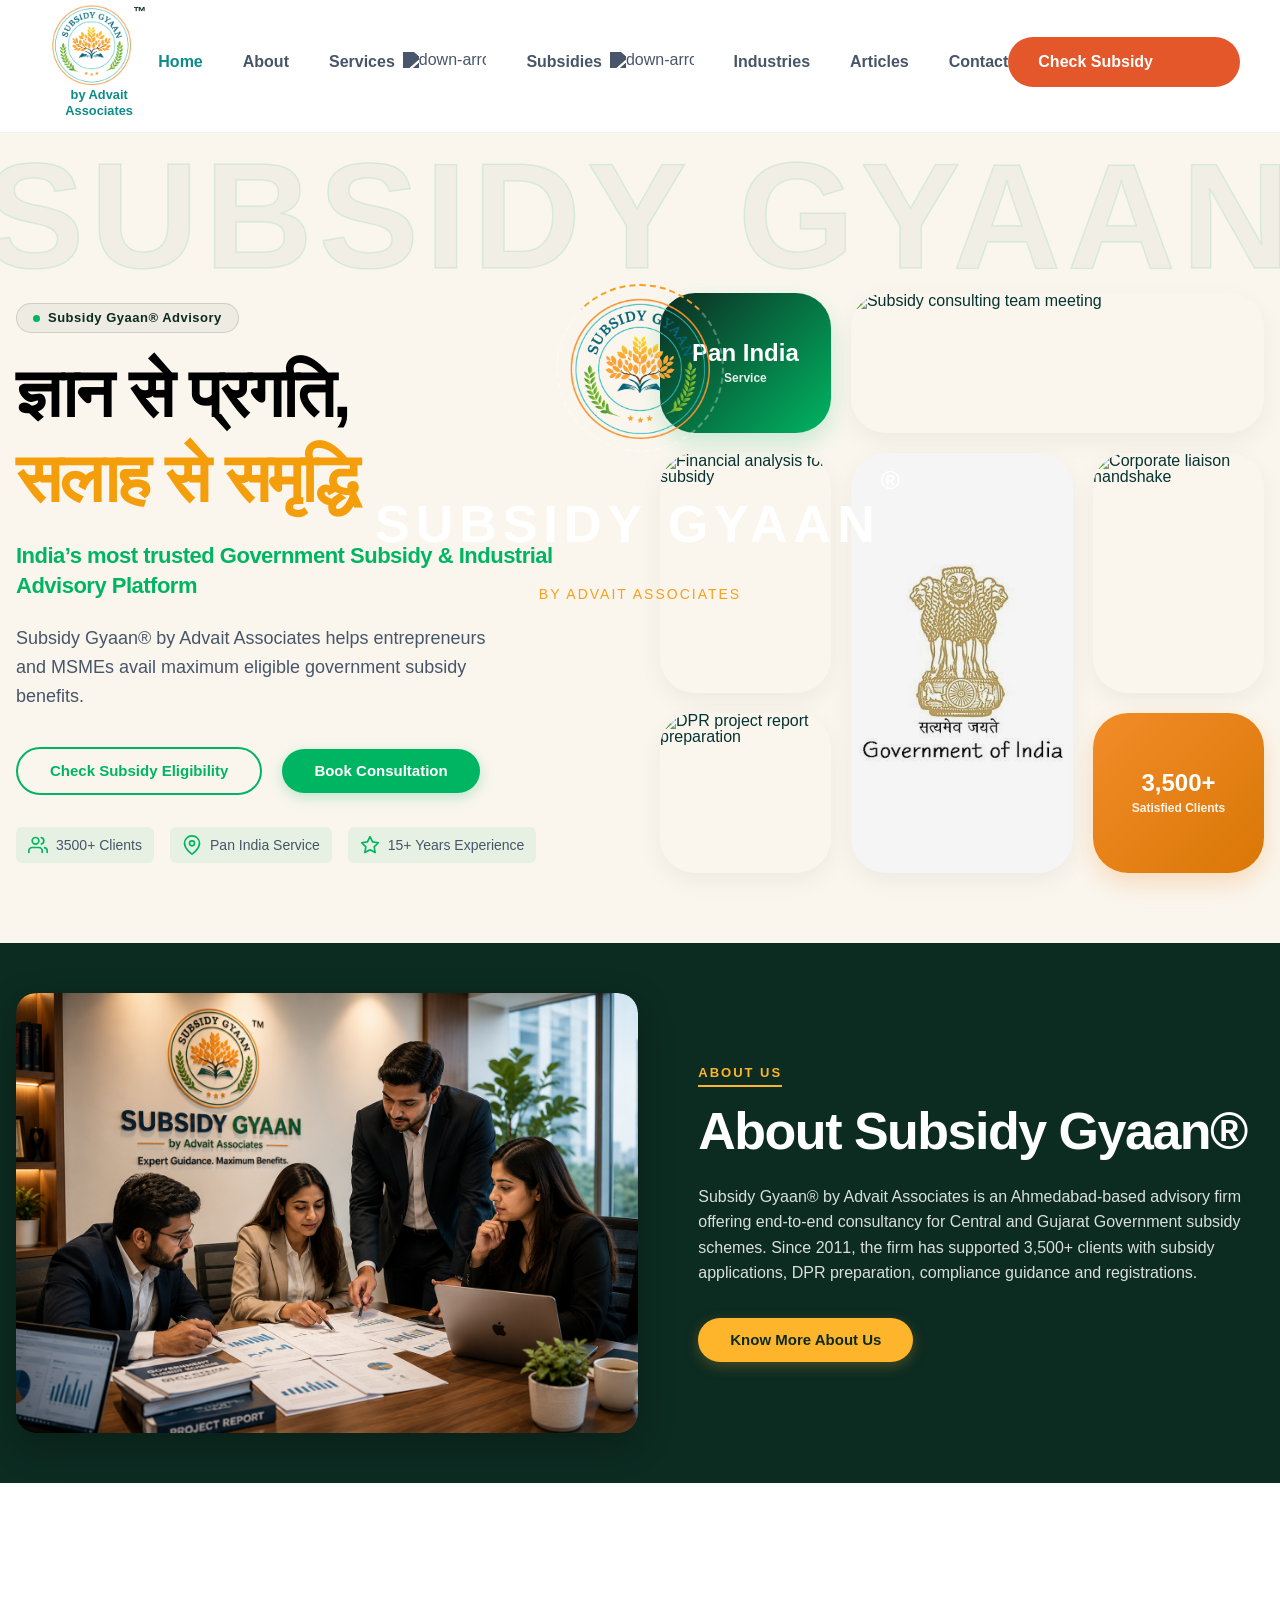
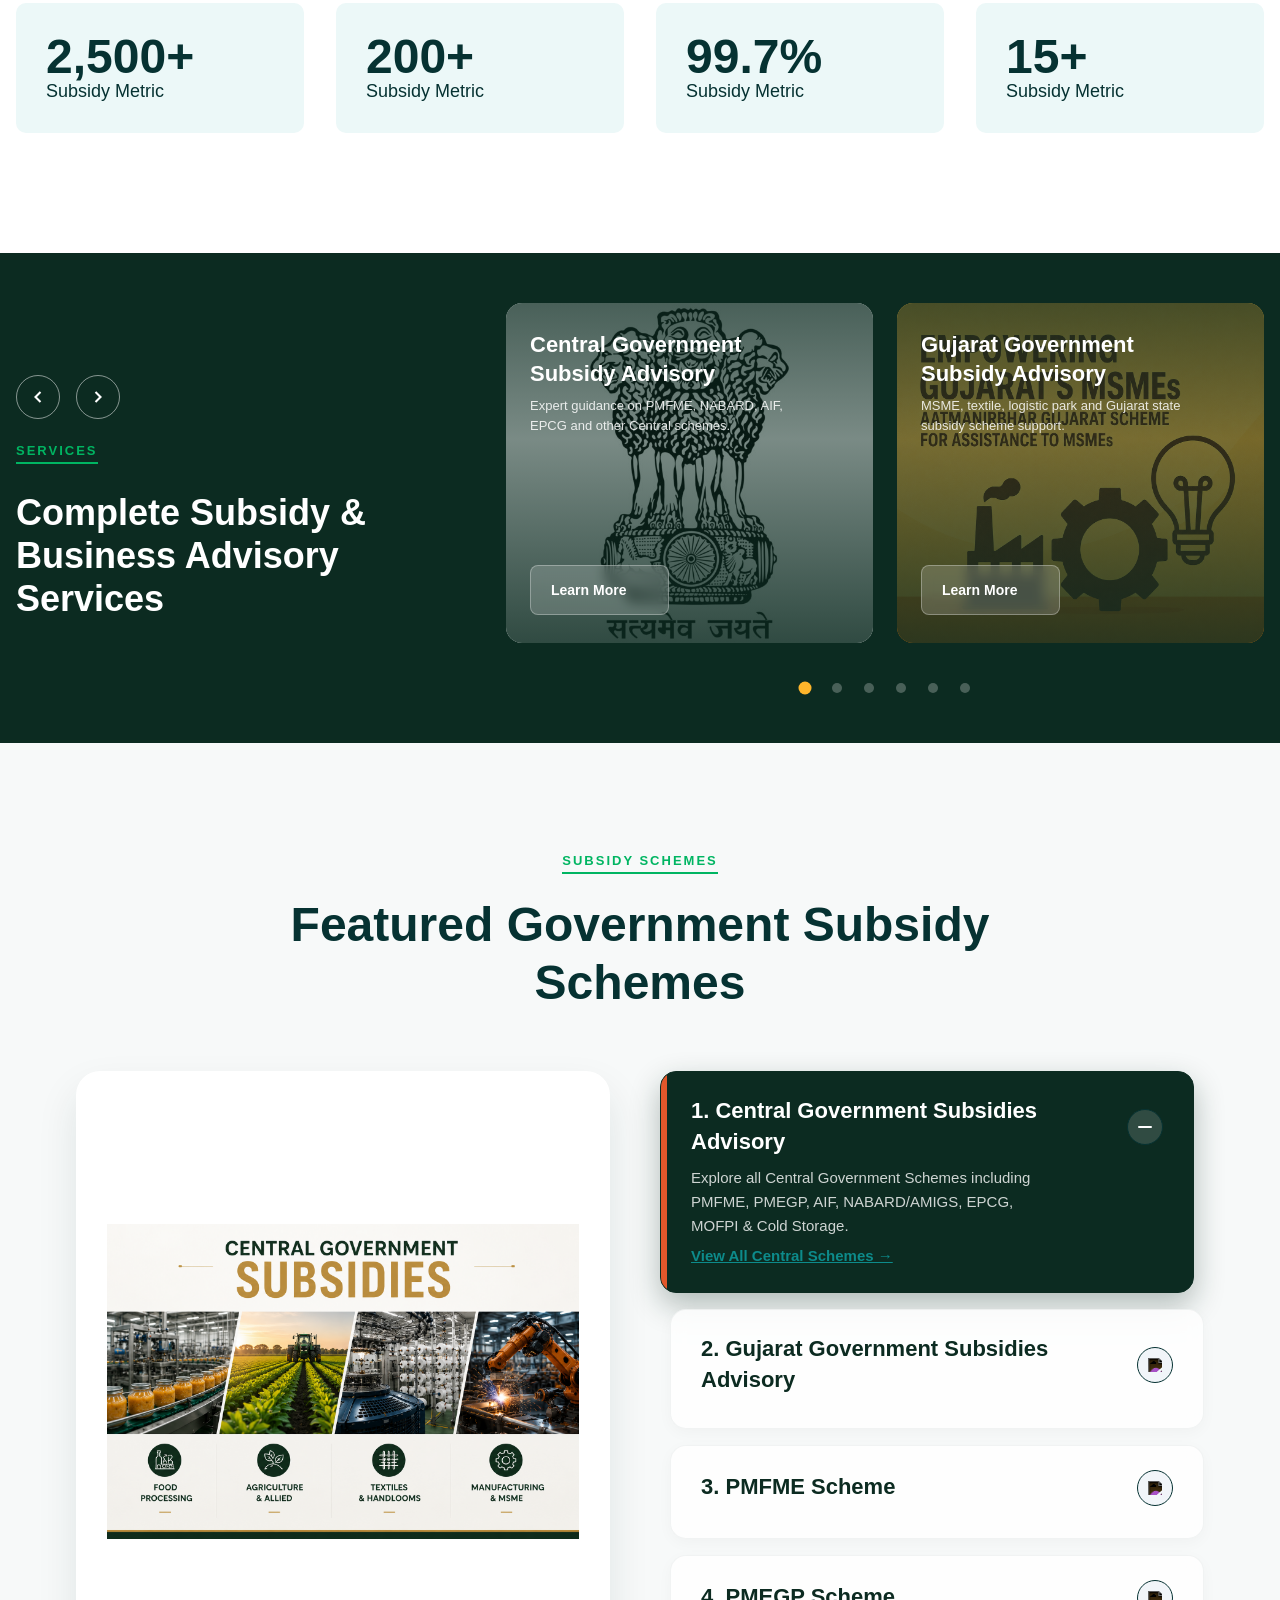
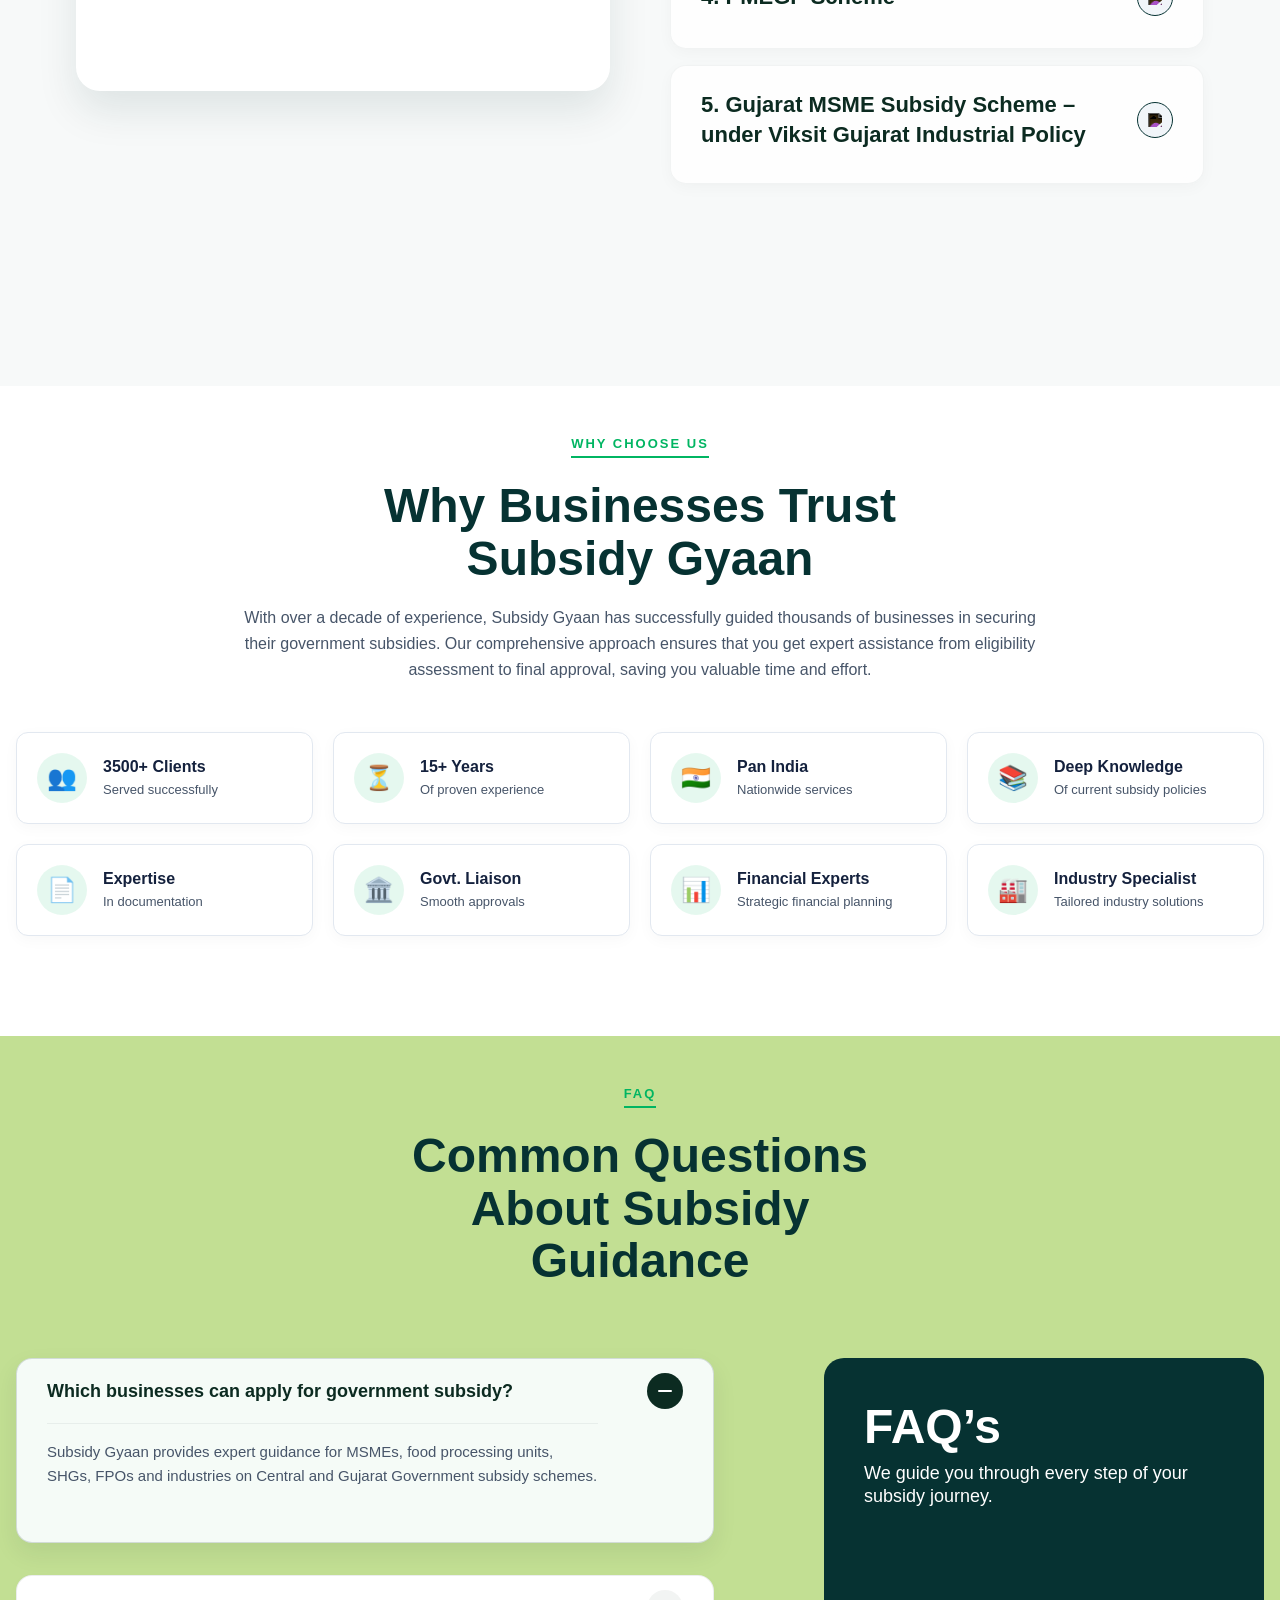
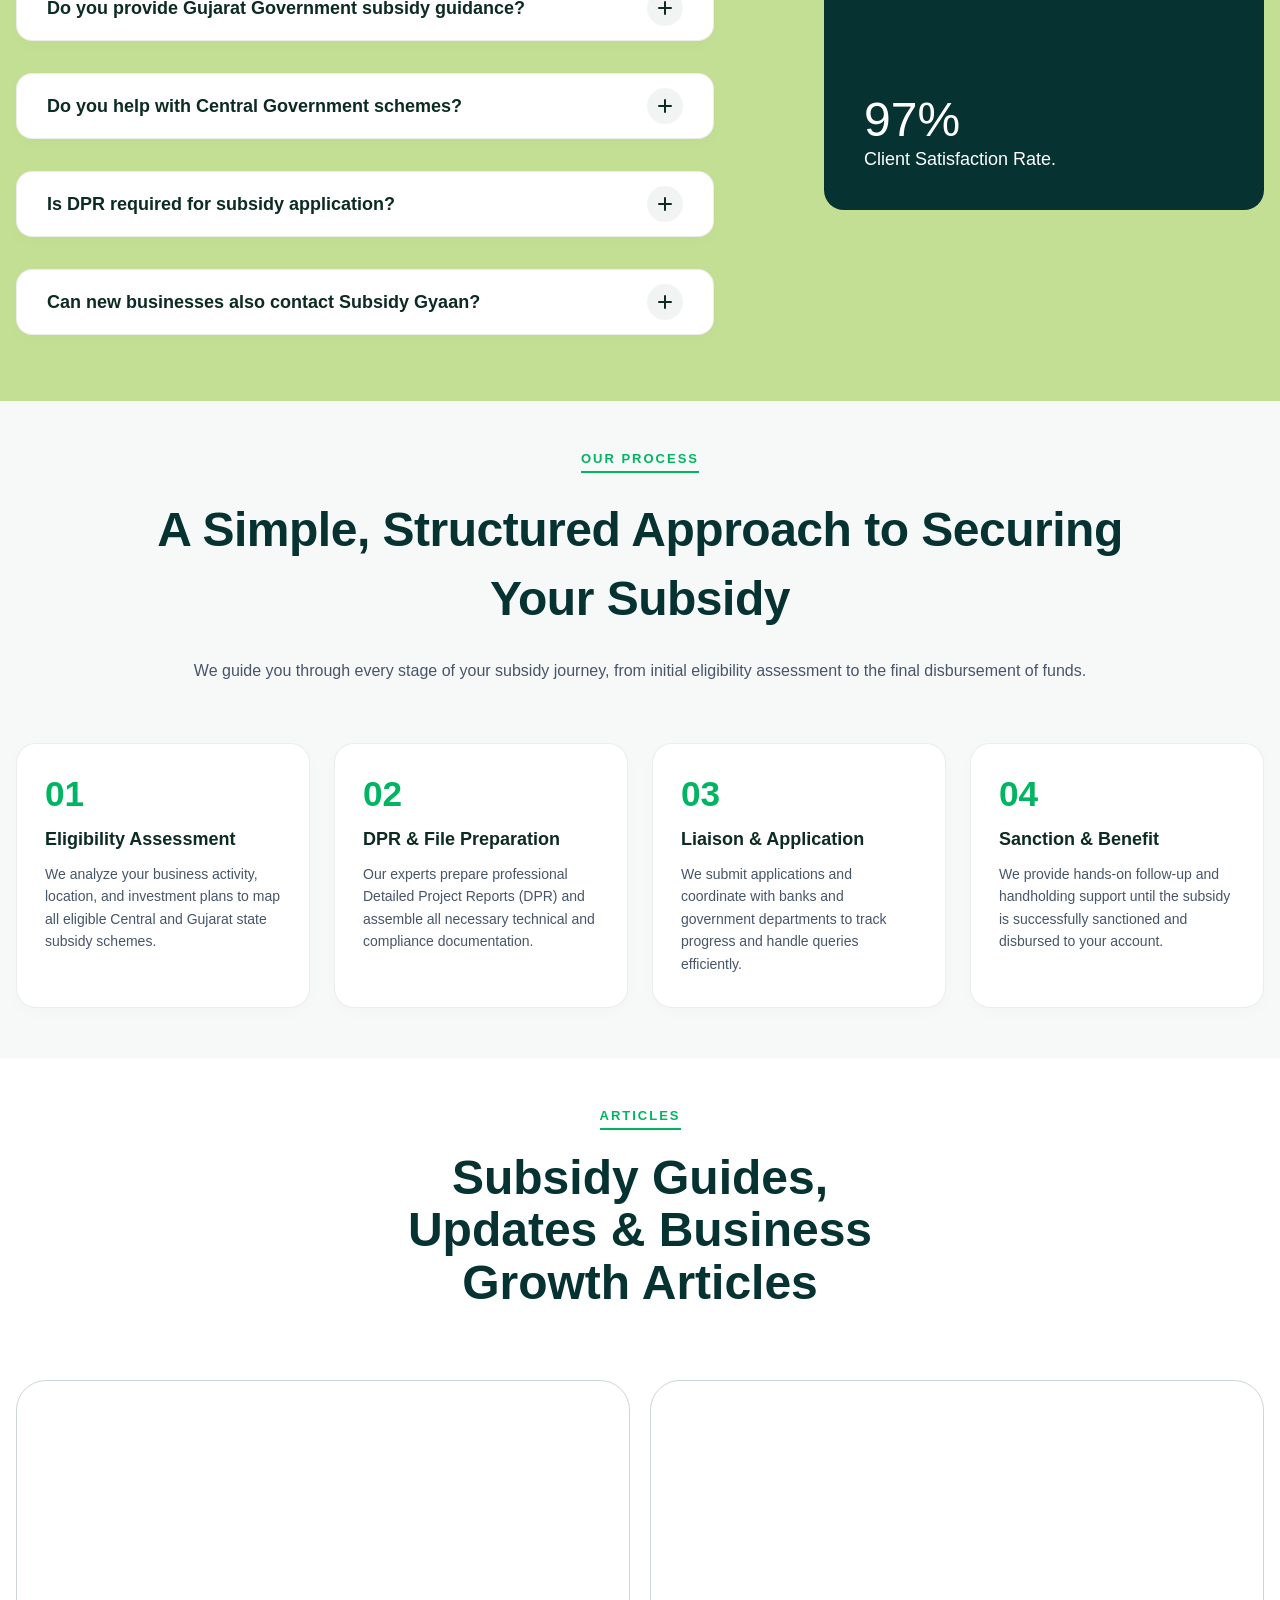
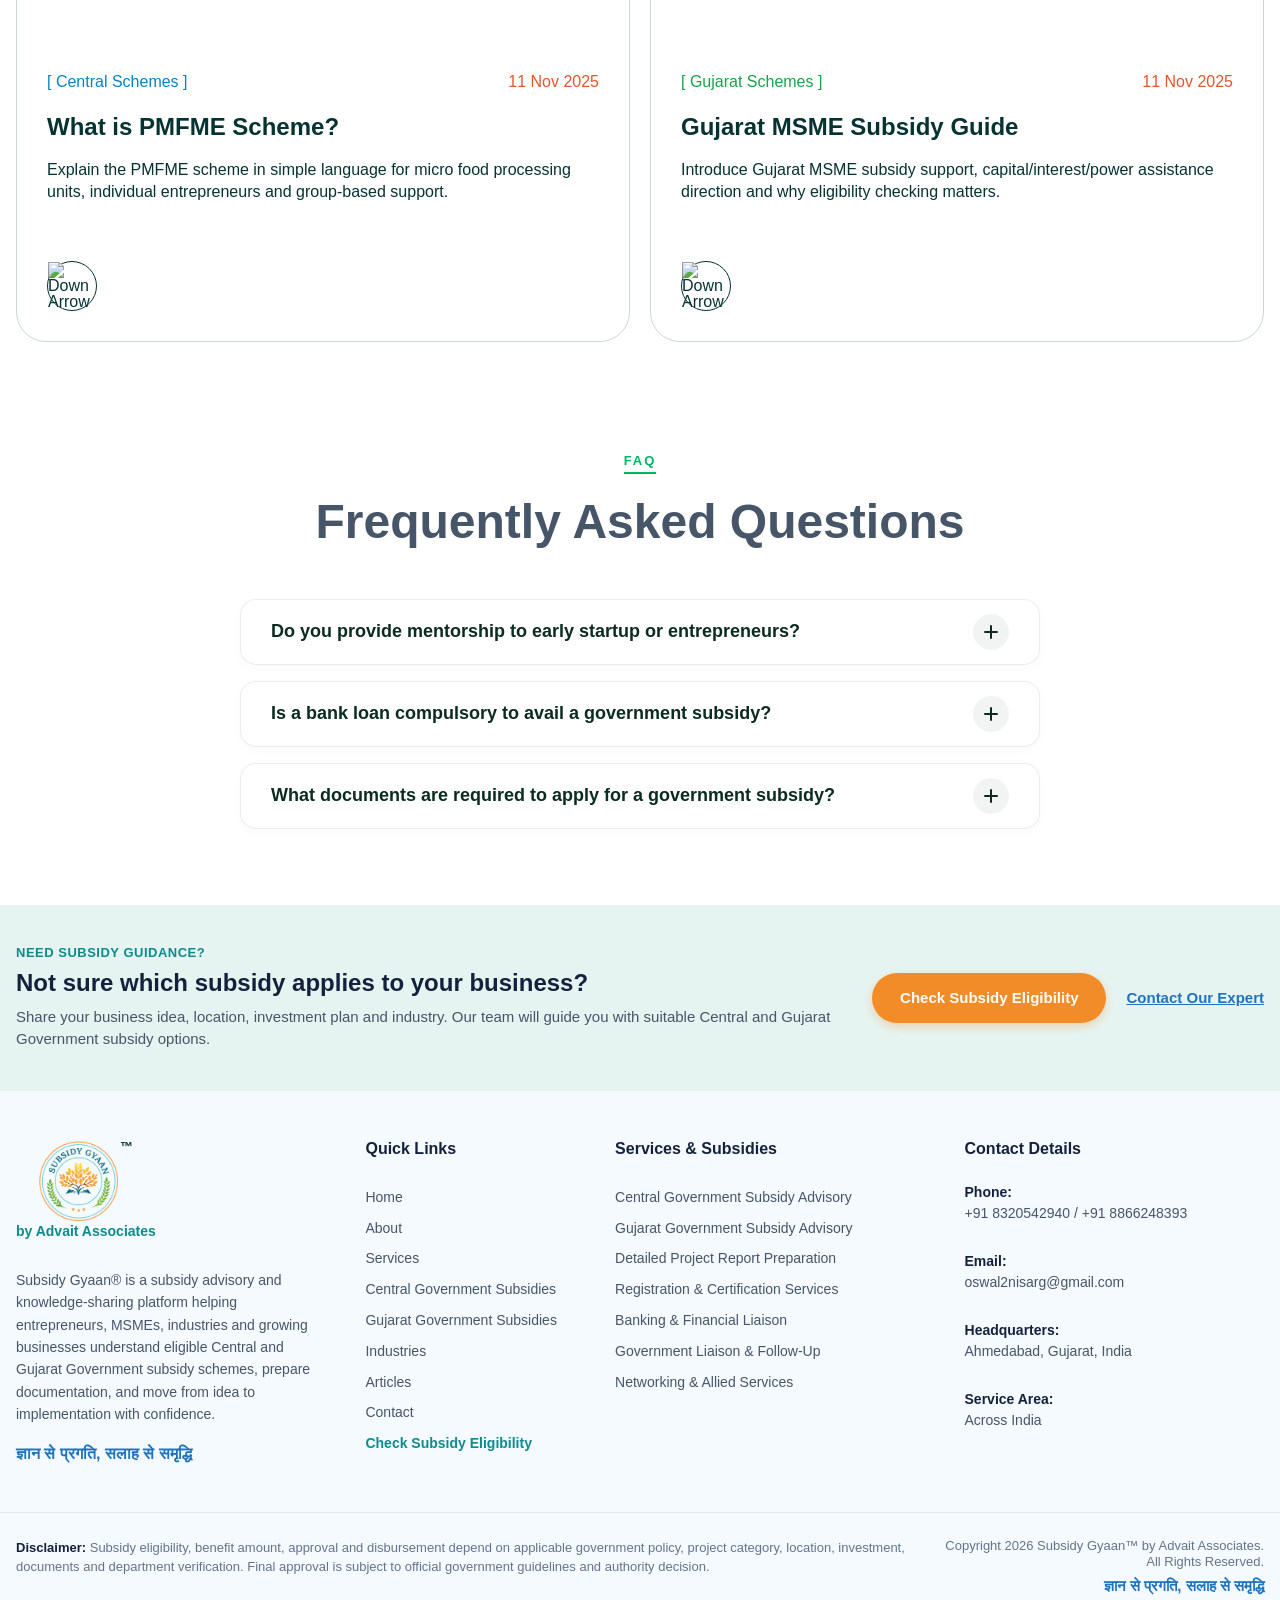
==== commit c576f149: "Update subsidy schemes accordions, 5 featured scheme cards, service pages & full-space images" ====
--- a/index.html
+++ b/index.html
@@ -1,4 +1,18 @@
-<!DOCTYPE html><!-- This site was created in Webflow. https://webflow.com --><!-- Last Published: Mon Mar 23 2026 07:37:14 GMT+0000 (Coordinated Universal Time) --><html data-wf-domain="enviro-webflow-website-template.webflow.io" data-wf-page="69082f2969747d13e82f1aa7" data-wf-site="69082f2869747d13e82f1a82" lang="en"><head><meta charset="utf-8"/><link href="https://cdn.prod.website-files.com" rel="preconnect" crossorigin="anonymous"/><title>Subsidy Gyaan® | Central &amp; Gujarat Government Subsidy Consultancy</title><meta content="Enviro is a modern and inspiring Webflow template crafted for environmental organizations, eco-brands, and green initiatives. Featuring fully responsive layouts, CMS-powered projects and blog pages, elegant design elements, and a mindful color palette, it helps you showcase sustainability, nature, and impact beautifully." name="description"/><meta content="Enviro – Webflow HTML Website Contact Info" property="og:title"/><meta content="Enviro is a modern and inspiring Webflow template crafted for environmental organizations, eco-brands, and green initiatives. Featuring fully responsive layouts, CMS-powered projects and blog pages, elegant design elements, and a mindful color palette, it helps you showcase sustainability, nature, and impact beautifully." property="og:description"/><meta content="https://cdn.prod.website-files.com/69082f2869747d13e82f1a82/6912c4c159427a54bcd21a3f_Environment-OG-Image.png" property="og:image"/><meta content="Enviro – Webflow HTML Website Contact Info" name="twitter:title"/><meta content="Enviro is a modern and inspiring Webflow template crafted for environmental organizations, eco-brands, and green initiatives. Featuring fully responsive layouts, CMS-powered projects and blog pages, elegant design elements, and a mindful color palette, it helps you showcase sustainability, nature, and impact beautifully." name="twitter:description"/><meta property="og:type" content="website"/><meta content="summary_large_image" name="twitter:card"/><meta content="width=device-width, initial-scale=1" name="viewport"/><meta content="Webflow" name="generator"/><link href="css/style.css?v=1.2" rel="stylesheet" type="text/css"/><link href="css/custom.css?v=1.2" rel="stylesheet" type="text/css"/><link href="https://fonts.googleapis.com" rel="preconnect"/><link href="https://fonts.gstatic.com" rel="preconnect" crossorigin="anonymous"/><script src="https://ajax.googleapis.com/ajax/libs/webfont/1.6.26/webfont.js" type="text/javascript"></script><script type="text/javascript">WebFont.load({  google: {    families: ["Inter:300,400,500,600,700", "Outfit:400,500,600,700,800", "Plus Jakarta Sans:400,500,600,700,800"]  }});</script><script type="text/javascript">!function(o,c){var n=c.documentElement,t=" w-mod-";n.className+=t+"js",("ontouchstart"in o||o.DocumentTouch&&c instanceof DocumentTouch)&&(n.className+=t+"touch")}(window,document);</script><link href="https://cdn.prod.website-files.com/69082f2869747d13e82f1a82/6912c4c158c54419a02d608d_favicon_icon.png" rel="shortcut icon" type="image/x-icon"/><link href="https://cdn.prod.website-files.com/69082f2869747d13e82f1a82/6912c4c1c3164ac582b9c02e_webclip_icon.png" rel="apple-touch-icon"/></head><body><div class="page-wrapper"><section class="header"><div class="w-layout-blockcontainer container w-container"><div data-animation="default" data-collapse="medium" data-duration="400" data-easing="ease" data-easing2="ease" role="banner" class="navbar w-nav"><div class="navbar-block"><a href="index.html" class="brand-block w-nav-brand " style="display: flex; flex-direction: column; align-items: center; gap: 2px; text-decoration: none; padding-top: 5px;">
+<!DOCTYPE html><!-- This site was created in Webflow. https://webflow.com --><!-- Last Published: Mon Mar 23 2026 07:37:14 GMT+0000 (Coordinated Universal Time) --><html data-wf-domain="enviro-webflow-website-template.webflow.io" data-wf-page="69082f2969747d13e82f1aa7" data-wf-site="69082f2869747d13e82f1a82" lang="en"><head><meta charset="utf-8"/><link href="https://cdn.prod.website-files.com" rel="preconnect" crossorigin="anonymous"/><title>Subsidy Gyaan® | Central &amp; Gujarat Government Subsidy Consultancy</title><meta content="Enviro is a modern and inspiring Webflow template crafted for environmental organizations, eco-brands, and green initiatives. Featuring fully responsive layouts, CMS-powered projects and blog pages, elegant design elements, and a mindful color palette, it helps you showcase sustainability, nature, and impact beautifully." name="description"/><meta content="Enviro – Webflow HTML Website Contact Info" property="og:title"/><meta content="Enviro is a modern and inspiring Webflow template crafted for environmental organizations, eco-brands, and green initiatives. Featuring fully responsive layouts, CMS-powered projects and blog pages, elegant design elements, and a mindful color palette, it helps you showcase sustainability, nature, and impact beautifully." property="og:description"/><meta content="https://cdn.prod.website-files.com/69082f2869747d13e82f1a82/6912c4c159427a54bcd21a3f_Environment-OG-Image.png" property="og:image"/><meta content="Enviro – Webflow HTML Website Contact Info" name="twitter:title"/><meta content="Enviro is a modern and inspiring Webflow template crafted for environmental organizations, eco-brands, and green initiatives. Featuring fully responsive layouts, CMS-powered projects and blog pages, elegant design elements, and a mindful color palette, it helps you showcase sustainability, nature, and impact beautifully." name="twitter:description"/><meta property="og:type" content="website"/><meta content="summary_large_image" name="twitter:card"/><meta content="width=device-width, initial-scale=1" name="viewport"/><meta content="Webflow" name="generator"/><link href="css/style.css?v=1.2" rel="stylesheet" type="text/css"/><link href="css/custom.css?v=1.2" rel="stylesheet" type="text/css"/><link href="https://fonts.googleapis.com" rel="preconnect"/><link href="https://fonts.gstatic.com" rel="preconnect" crossorigin="anonymous"/><script src="https://ajax.googleapis.com/ajax/libs/webfont/1.6.26/webfont.js" type="text/javascript"></script><script type="text/javascript">WebFont.load({  google: {    families: ["Inter:300,400,500,600,700", "Outfit:400,500,600,700,800", "Plus Jakarta Sans:400,500,600,700,800"]  }});</script><script type="text/javascript">!function(o,c){var n=c.documentElement,t=" w-mod-";n.className+=t+"js",("ontouchstart"in o||o.DocumentTouch&&c instanceof DocumentTouch)&&(n.className+=t+"touch")}(window,document);</script><link href="https://cdn.prod.website-files.com/69082f2869747d13e82f1a82/6912c4c158c54419a02d608d_favicon_icon.png" rel="shortcut icon" type="image/x-icon"/><link href="https://cdn.prod.website-files.com/69082f2869747d13e82f1a82/6912c4c1c3164ac582b9c02e_webclip_icon.png" rel="apple-touch-icon"/></head><body class="loading">
+<!-- Fancy Cinematic Preloader -->
+<div id="fancy-preloader" class="fancy-preloader">
+  <div class="preloader-bg preloader-left"></div>
+  <div class="preloader-bg preloader-right"></div>
+  <div class="fancy-preloader-content">
+    <div class="fancy-logo-container">
+      <div class="fancy-logo-ring"></div>
+      <img src="subsidy-gyaan logo.png" alt="Subsidy Gyaan" class="fancy-logo-img" />
+    </div>
+    <div class="fancy-brand-text">SUBSIDY GYAAN<sup style="font-size:0.5em; vertical-align: top;">®</sup></div>
+    <div class="fancy-brand-sub">by Advait Associates</div>
+  </div>
+</div>
+<div class="page-wrapper"><section class="header"><div class="w-layout-blockcontainer container w-container"><div data-animation="default" data-collapse="medium" data-duration="400" data-easing="ease" data-easing2="ease" role="banner" class="navbar w-nav"><div class="navbar-block"><a href="index.html" class="brand-block w-nav-brand " style="display: flex; flex-direction: column; align-items: center; gap: 2px; text-decoration: none; padding-top: 5px;">
     <div style="position: relative; display: inline-flex; align-items: flex-start;">
         <img src="subsidy-gyaan logo.png" alt="Subsidy Gyaan™ Logo" style="height: 80px; width: auto;" />
         <sup style="font-size: 13px; font-weight: 800; color: #0c2b21; margin-left: 2px; margin-top: 6px; line-height: 1;">™</sup>
@@ -80,8 +94,8 @@
   <div class="w-layout-blockcontainer container w-container">
     <div class="impact-about-grid">
       <!-- About Left: Visual -->
-      <div class="about-left-visual">
-        <img src="https://images.unsplash.com/photo-1557804506-669a67965ba0?auto=format&fit=crop&w=800&q=80" alt="Subsidy consultation and advisory" class="about-visual-img"/>
+      <div class="about-left-visual" style="height: 100%; min-height: 440px; border-radius: 20px; overflow: hidden; border: none; background: transparent; box-shadow: 0 12px 35px rgba(0,0,0,0.25);">
+        <img src="aboutus.png" alt="Subsidy Gyaan Team Consultation &amp; Advisory" class="about-visual-img" style="width: 100%; height: 100%; object-fit: cover; display: block; border-radius: 20px; margin: 0;"/>
       </div>
       <!-- About Right: Content -->
       <div>
@@ -266,7 +280,7 @@
       
     </div>
   </div>
-</section><section id="schemes" class="project-section"><div class="empty-space is-none"></div><div class="w-layout-blockcontainer container w-container"><div class="projects-main-block"><div class="project-right-block"><div class="heading-block is-project"><div class="pill-button is-faq">[ Subsidy Schemes ]</div><h2 class="section-heading is-faq">Complete Subsidy &amp; Business Advisory Services</h2></div><div class="project-title-block"><div data-current="Tab 1" data-easing="ease" data-duration-in="300" data-duration-out="100" class="project-main-tab w-tabs"><div class="project-teb-content w-tab-content"><div data-w-tab="Tab 1" class="project-tab-content-block w-tab-pane w--tab-active"><div class="project-image-block"><img src="assets/pmfme.png" alt="PMFME Scheme" class="project-tab-image" style="object-fit: contain; width: 100%; height: 100%; position: static; transform: none; border-radius: 16px;"/></div></div><div data-w-tab="Tab 2" class="project-tab-content-block w-tab-pane"><div class="project-image-block"><img src="assets/gujratmame.png" alt="Gujarat MSME Assistance Scheme" class="project-tab-image" style="object-fit: contain; width: 100%; height: 100%; position: static; transform: none; border-radius: 16px;"/></div></div><div data-w-tab="Tab 3" class="project-tab-content-block w-tab-pane"><div class="project-image-block"><img src="assets/NABARD.png" alt="NABARD" class="project-tab-image" style="object-fit: contain; width: 100%; height: 100%; position: static; transform: none; border-radius: 16px;"/></div></div><div data-w-tab="Tab 4" class="project-tab-content-block w-tab-pane"><div class="project-image-block"><img src="assets/AIFScheme.png" alt="AIF Scheme" class="project-tab-image" style="object-fit: contain; width: 100%; height: 100%; position: static; transform: none; border-radius: 16px;"/></div></div><div data-w-tab="Tab 5" class="project-tab-content-block w-tab-pane"><div class="project-image-block"><img src="assets/textile industry.png" alt="Textile Industry Subsidy" class="project-tab-image" style="object-fit: contain; width: 100%; height: 100%; position: static; transform: none; border-radius: 16px;"/></div></div></div><div class="tabs-menu w-tab-menu"><a data-w-tab="Tab 1" data-w-id="05372a3f-6fe3-d484-8e0d-97c2a143c1b2" class="project-tab-link w-inline-block w-tab-link w--current"><div class="project-tab-contant-wrap"><div class="project-tab-header"><div class="accordion-tittle">1. PMFME Scheme</div><div class="project-accordion-icon-block"><img src="https://cdn.prod.website-files.com/69082f2869747d13e82f1a82/6908348359918a65f7271da8_down-arrow.svg" loading="lazy" alt="down-arrow" class="project-accordion-arrow"/></div></div><div class="project-answer-wrap"><p class="project-accordion-text">Expert advisory for eligibility, DPR preparation, documentation and government application support.</p></div></div></a><a data-w-tab="Tab 2" class="project-tab-link w-inline-block w-tab-link"><div class="project-tab-contant-wrap"><div class="project-tab-header"><div class="accordion-tittle">2. Gujarat MSME Assistance Scheme</div><div class="project-accordion-icon-block"><img src="https://cdn.prod.website-files.com/69082f2869747d13e82f1a82/6908348359918a65f7271da8_down-arrow.svg" loading="lazy" alt="down-arrow" class="project-accordion-arrow"/></div></div><div class="project-answer-wrap"><p class="project-accordion-text">Expert advisory for eligibility, DPR preparation, documentation and government application support.</p></div></div></a><a data-w-tab="Tab 3" class="project-tab-link w-inline-block w-tab-link"><div class="project-tab-contant-wrap"><div class="project-tab-header"><div class="accordion-tittle">3. NABARD / AMIGS</div><div class="project-accordion-icon-block"><img src="https://cdn.prod.website-files.com/69082f2869747d13e82f1a82/6908348359918a65f7271da8_down-arrow.svg" loading="lazy" alt="down-arrow" class="project-accordion-arrow"/></div></div><div class="project-answer-wrap"><p class="project-accordion-text">Expert advisory for eligibility, DPR preparation, documentation and government application support.</p></div></div></a><a data-w-tab="Tab 4" class="project-tab-link w-inline-block w-tab-link"><div class="project-tab-contant-wrap"><div class="project-tab-header"><div class="accordion-tittle">4. AIF Scheme</div><div class="project-accordion-icon-block"><img src="https://cdn.prod.website-files.com/69082f2869747d13e82f1a82/6908348359918a65f7271da8_down-arrow.svg" loading="lazy" alt="down-arrow" class="project-accordion-arrow"/></div></div><div class="project-answer-wrap"><p class="project-accordion-text">Expert advisory for eligibility, DPR preparation, documentation and government application support.</p></div></div></a><a data-w-tab="Tab 5" class="project-tab-link w-inline-block w-tab-link"><div class="project-tab-contant-wrap"><div class="project-tab-header"><div class="accordion-tittle">5. Textile Industry Subsidy</div><div class="project-accordion-icon-block"><img src="https://cdn.prod.website-files.com/69082f2869747d13e82f1a82/6908348359918a65f7271da8_down-arrow.svg" loading="lazy" alt="down-arrow" class="project-accordion-arrow"/></div></div><div class="project-answer-wrap"><p class="project-accordion-text">Expert advisory for eligibility, DPR preparation, documentation and government application support.</p></div></div></a></div></div></div></div></div></div></section><section id="why-us" class="testimonial-section"><div class="empty-space"></div><div class="w-layout-blockcontainer container w-container"><div class="heading-block is-testimonail" style="text-align: center; max-width: 800px; margin: 0 auto; display: flex; flex-direction: column; align-items: center;"><div class="pill-button" style="display: inline-block; margin-bottom: 15px;">[ Why Choose Us ]</div><h2 class="section-heading is-testimonial" style="margin-bottom: 20px;">Why Businesses Trust Subsidy Gyaan</h2><p style="font-size: 16px; color: #475569; line-height: 1.6; margin-bottom: 50px;">With over a decade of experience, Subsidy Gyaan has successfully guided thousands of businesses in securing their government subsidies. Our comprehensive approach ensures that you get expert assistance from eligibility assessment to final approval, saving you valuable time and effort.</p></div><div class="testimonial-main-wrap"><div class="testimonial-main-block"><div class="testimonial-card-block" style="box-shadow: 0 4px 20px rgba(0,0,0,0.06); border: 1px solid #e2e8f0; border-radius: 16px; background: #fff;"><div class="testimonial-text-block"><p class="testimonial-text" style="font-size: 15px; line-height: 1.6;">“Subsidy Gyaan guided us through the PMFME scheme and helped us get our food processing unit approved.”</p></div><div class="client-info-text"><div class="client-info-wrap"><img loading="lazy" src="https://cdn.prod.website-files.com/69082f2869747d13e82f1a82/691420825f003f3576b36d2e_testimonial-image-1.avif" alt="testimonial-image-1" class="client-image"/></div><div><div class="client-name">Rajesh Patel</div><div class="client-position">Business Owner</div></div></div></div><div class="testimonial-card-block" style="box-shadow: 0 4px 20px rgba(0,0,0,0.06); border: 1px solid #e2e8f0; border-radius: 16px; background: #fff;"><div class="testimonial-text-block"><p class="testimonial-text" style="font-size: 15px; line-height: 1.6;">“Their DPR preparation and Gujarat MSME subsidy guidance saved us months of effort.”</p></div><div class="client-info-text"><div class="client-info-wrap"><img loading="lazy" src="https://cdn.prod.website-files.com/69082f2869747d13e82f1a82/69142082fa5aa58227de1804_testimonial-image-4.avif" alt="Testimonial Image" class="client-image"/></div><div><div class="client-name">Suresh Shah</div><div class="client-position">Business Owner</div></div></div></div><div class="testimonial-card-block" style="box-shadow: 0 4px 20px rgba(0,0,0,0.06); border: 1px solid #e2e8f0; border-radius: 16px; background: #fff;"><div class="testimonial-text-block"><p class="testimonial-text" style="font-size: 15px; line-height: 1.6;">“Excellent liaison with banks and government departments. Smooth subsidy approval.”</p></div><div class="client-info-text"><div class="client-info-wrap"><img loading="lazy" src="https://cdn.prod.website-files.com/69082f2869747d13e82f1a82/691420828596354fc0585818_testimonial-image-3.avif" alt="Testimonial Image" class="client-image"/></div><div><div class="client-name">Priya Shah</div><div class="client-position">Business Owner</div></div></div></div><div class="testimonial-card-block" style="box-shadow: 0 4px 20px rgba(0,0,0,0.06); border: 1px solid #e2e8f0; border-radius: 16px; background: #fff;"><div class="testimonial-text-block"><p class="testimonial-text" style="font-size: 15px; line-height: 1.6;">“A trusted advisory partner since 2011. Holistic approach from eligibility to final approval.”</p></div><div class="client-info-text"><div class="client-info-wrap"><img loading="lazy" src="https://cdn.prod.website-files.com/69082f2869747d13e82f1a82/6914208182271761f038af51_testimonial-image-2.avif" alt="Testimonial Image" class="client-image"/></div><div><div class="client-name">Amit Mehta</div><div class="client-position">Business Owner</div></div></div></div></div><div class="testimonial-main-block"><div class="testimonial-card-block" style="box-shadow: 0 4px 20px rgba(0,0,0,0.06); border: 1px solid #e2e8f0; border-radius: 16px; background: #fff;"><div class="testimonial-text-block"><p class="testimonial-text" style="font-size: 15px; line-height: 1.6;">“Subsidy Gyaan guided us through the PMFME scheme and helped us get our food processing unit approved.”</p></div><div class="client-info-text"><div class="client-info-wrap"><img loading="lazy" src="https://cdn.prod.website-files.com/69082f2869747d13e82f1a82/691420825f003f3576b36d2e_testimonial-image-1.avif" alt="testimonial-image-1" class="client-image"/></div><div><div class="client-name">Rajesh Patel</div><div class="client-position">Business Owner</div></div></div></div><div class="testimonial-card-block" style="box-shadow: 0 4px 20px rgba(0,0,0,0.06); border: 1px solid #e2e8f0; border-radius: 16px; background: #fff;"><div class="testimonial-text-block"><p class="testimonial-text" style="font-size: 15px; line-height: 1.6;">“Their DPR preparation and Gujarat MSME subsidy guidance saved us months of effort.”</p></div><div class="client-info-text"><div class="client-info-wrap"><img loading="lazy" src="https://cdn.prod.website-files.com/69082f2869747d13e82f1a82/69142082fa5aa58227de1804_testimonial-image-4.avif" alt="Testimonial Image" class="client-image"/></div><div><div class="client-name">Suresh Shah</div><div class="client-position">Business Owner</div></div></div></div><div class="testimonial-card-block" style="box-shadow: 0 4px 20px rgba(0,0,0,0.06); border: 1px solid #e2e8f0; border-radius: 16px; background: #fff;"><div class="testimonial-text-block"><p class="testimonial-text" style="font-size: 15px; line-height: 1.6;">“Excellent liaison with banks and government departments. Smooth subsidy approval.”</p></div><div class="client-info-text"><div class="client-info-wrap"><img loading="lazy" src="https://cdn.prod.website-files.com/69082f2869747d13e82f1a82/691420828596354fc0585818_testimonial-image-3.avif" alt="Testimonial Image" class="client-image"/></div><div><div class="client-name">Priya Shah</div><div class="client-position">Business Owner</div></div></div></div><div class="testimonial-card-block" style="box-shadow: 0 4px 20px rgba(0,0,0,0.06); border: 1px solid #e2e8f0; border-radius: 16px; background: #fff;"><div class="testimonial-text-block"><p class="testimonial-text" style="font-size: 15px; line-height: 1.6;">“A trusted advisory partner since 2011. Holistic approach from eligibility to final approval.”</p></div><div class="client-info-text"><div class="client-info-wrap"><img loading="lazy" src="https://cdn.prod.website-files.com/69082f2869747d13e82f1a82/6914208182271761f038af51_testimonial-image-2.avif" alt="Testimonial Image" class="client-image"/></div><div><div class="client-name">Amit Mehta</div><div class="client-position">Business Owner</div></div></div></div></div><div class="testimonial-main-block"><div class="testimonial-card-block" style="box-shadow: 0 4px 20px rgba(0,0,0,0.06); border: 1px solid #e2e8f0; border-radius: 16px; background: #fff;"><div class="testimonial-text-block"><p class="testimonial-text" style="font-size: 15px; line-height: 1.6;">“Subsidy Gyaan guided us through the PMFME scheme and helped us get our food processing unit approved.”</p></div><div class="client-info-text"><div class="client-info-wrap"><img loading="lazy" src="https://cdn.prod.website-files.com/69082f2869747d13e82f1a82/691420825f003f3576b36d2e_testimonial-image-1.avif" alt="testimonial-image-1" class="client-image"/></div><div><div class="client-name">Rajesh Patel</div><div class="client-position">Business Owner</div></div></div></div><div class="testimonial-card-block" style="box-shadow: 0 4px 20px rgba(0,0,0,0.06); border: 1px solid #e2e8f0; border-radius: 16px; background: #fff;"><div class="testimonial-text-block"><p class="testimonial-text" style="font-size: 15px; line-height: 1.6;">“Their DPR preparation and Gujarat MSME subsidy guidance saved us months of effort.”</p></div><div class="client-info-text"><div class="client-info-wrap"><img loading="lazy" src="https://cdn.prod.website-files.com/69082f2869747d13e82f1a82/69142082fa5aa58227de1804_testimonial-image-4.avif" alt="Testimonial Image" class="client-image"/></div><div><div class="client-name">Suresh Shah</div><div class="client-position">Business Owner</div></div></div></div><div class="testimonial-card-block" style="box-shadow: 0 4px 20px rgba(0,0,0,0.06); border: 1px solid #e2e8f0; border-radius: 16px; background: #fff;"><div class="testimonial-text-block"><p class="testimonial-text" style="font-size: 15px; line-height: 1.6;">“Excellent liaison with banks and government departments. Smooth subsidy approval.”</p></div><div class="client-info-text"><div class="client-info-wrap"><img loading="lazy" src="https://cdn.prod.website-files.com/69082f2869747d13e82f1a82/691420828596354fc0585818_testimonial-image-3.avif" alt="Testimonial Image" class="client-image"/></div><div><div class="client-name">Priya Shah</div><div class="client-position">Business Owner</div></div></div></div><div class="testimonial-card-block" style="box-shadow: 0 4px 20px rgba(0,0,0,0.06); border: 1px solid #e2e8f0; border-radius: 16px; background: #fff;"><div class="testimonial-text-block"><p class="testimonial-text" style="font-size: 15px; line-height: 1.6;">“A trusted advisory partner since 2011. Holistic approach from eligibility to final approval.”</p></div><div class="client-info-text"><div class="client-info-wrap"><img loading="lazy" src="https://cdn.prod.website-files.com/69082f2869747d13e82f1a82/6914208182271761f038af51_testimonial-image-2.avif" alt="Testimonial Image" class="client-image"/></div><div><div class="client-name">Amit Mehta</div><div class="client-position">Business Owner</div></div></div></div></div></div></div><div class="empty-space"></div></section><section class="accordion-section"><div class="empty-space"></div><div class="w-layout-blockcontainer container w-container"><div class="heading-block is-blog"><div class="pill-button">[ FAQ ]</div><h2 class="section-heading is-testimonial">Common Questions About Subsidy Guidance</h2></div><div class="empty-space is-small"></div><div class="accordion-main-wrap"><div class="accordion-right-block"><div class="accordion"><div data-delay="0" data-hover="false" class="accordion-item w-dropdown w--open"><div class="accordion-toggle w-dropdown-toggle"><div class="accordion-tittle">Which businesses can apply for government subsidy?</div><div class="accordion-icon-block"><div class="horizontal-line"></div><div class="vertical-line"></div></div></div><nav class="accordion-body w-dropdown-list"><p class="accordion-text">Subsidy Gyaan provides expert guidance for MSMEs, food processing units, SHGs, FPOs and industries on Central and Gujarat Government subsidy schemes.</p></nav></div><div data-delay="0" data-hover="false" class="accordion-item w-dropdown"><div class="accordion-toggle w-dropdown-toggle"><div class="accordion-tittle">Do you provide Gujarat Government subsidy guidance?</div><div class="accordion-icon-block"><div class="horizontal-line"></div><div class="vertical-line"></div></div></div><nav class="accordion-body w-dropdown-list"><p class="accordion-text">Subsidy Gyaan provides expert guidance for MSMEs, food processing units, SHGs, FPOs and industries on Central and Gujarat Government subsidy schemes.</p></nav></div><div data-delay="0" data-hover="false" class="accordion-item w-dropdown"><div class="accordion-toggle w-dropdown-toggle"><div class="accordion-tittle">Do you help with Central Government schemes?</div><div class="accordion-icon-block"><div class="horizontal-line"></div><div class="vertical-line"></div></div></div><nav class="accordion-body w-dropdown-list"><p class="accordion-text">Subsidy Gyaan provides expert guidance for MSMEs, food processing units, SHGs, FPOs and industries on Central and Gujarat Government subsidy schemes.</p></nav></div><div data-delay="0" data-hover="false" class="accordion-item w-dropdown"><div class="accordion-toggle w-dropdown-toggle"><div class="accordion-tittle">Is DPR required for subsidy application?</div><div class="accordion-icon-block"><div class="horizontal-line"></div><div class="vertical-line"></div></div></div><nav class="accordion-body w-dropdown-list"><p class="accordion-text">Subsidy Gyaan provides expert guidance for MSMEs, food processing units, SHGs, FPOs and industries on Central and Gujarat Government subsidy schemes.</p></nav></div><div data-delay="0" data-hover="false" class="accordion-item w-dropdown"><div class="accordion-toggle w-dropdown-toggle"><div class="accordion-tittle">Can new businesses also contact Subsidy Gyaan?</div><div class="accordion-icon-block"><div class="horizontal-line"></div><div class="vertical-line"></div></div></div><nav class="accordion-body w-dropdown-list"><p class="accordion-text">Subsidy Gyaan provides expert guidance for MSMEs, food processing units, SHGs, FPOs and industries on Central and Gujarat Government subsidy schemes.</p></nav></div></div></div><div class="accordion-left-block"><div data-w-id="791cdcae-67c3-476a-356f-e9a00a5f8d9b" class="accordion-right-content-block"><div><h3 class="accordion-section-title">FAQ’s</h3><p class="accordion-section-text">We guide you through every step of your subsidy journey.</p></div><div class="counter-card"><div class="counter-item is-accordion"><div class="counter-single-number number-one"><div class="single-number number-one is-accordion">9</div><div class="single-number number-one is-accordion">7</div><div class="single-number number-one is-accordion">5</div><div class="single-number number-one is-accordion">7</div><div class="single-number number-one is-accordion">9</div><div class="single-number number-one is-accordion">2</div></div><div class="counter-single-number"><div class="single-number number-two is-accordion">7</div><div class="single-number number-two is-accordion">4</div><div class="single-number number-two is-accordion">5</div><div class="single-number number-two is-accordion">7</div><div class="single-number number-two is-accordion">5</div><div class="single-number number-two is-accordion">1</div></div><div class="single-number is-accordion">%</div></div><p class="counter-text is-accordion">Client Satisfaction Rate.</p></div></div></div></div></div><div class="empty-space"></div></section>
+</section><section id="schemes" class="project-section"><div class="empty-space is-none"></div><div class="w-layout-blockcontainer container w-container"><div class="projects-main-block"><div class="project-right-block"><div class="heading-block is-project"><div class="pill-button is-faq">[ Subsidy Schemes ]</div><h2 class="section-heading is-faq">Featured Government Subsidy Schemes</h2></div><div class="project-title-block"><div data-current="Tab 1" data-easing="ease" data-duration-in="300" data-duration-out="100" class="project-main-tab w-tabs"><div class="project-teb-content w-tab-content"><div data-w-tab="Tab 1" class="project-tab-content-block w-tab-pane w--tab-active"><div class="project-image-block" style="width: 100%; height: 100%; min-height: 480px; overflow: hidden; border-radius: 16px;"><img src="central gov.png" alt="Central Government Subsidies" class="project-tab-image" style="object-fit: cover; width: 100%; height: 100%; position: static; transform: none; border-radius: 16px; display: block;"/></div></div><div data-w-tab="Tab 2" class="project-tab-content-block w-tab-pane"><div class="project-image-block" style="width: 100%; height: 100%; min-height: 480px; overflow: hidden; border-radius: 16px;"><img src="gujratgov.png" alt="Gujarat Government Subsidies" class="project-tab-image" style="object-fit: cover; width: 100%; height: 100%; position: static; transform: none; border-radius: 16px; display: block;"/></div></div><div data-w-tab="Tab 3" class="project-tab-content-block w-tab-pane"><div class="project-image-block" style="width: 100%; height: 100%; min-height: 480px; overflow: hidden; border-radius: 16px;"><img src="card3.png" alt="PMFME Scheme" class="project-tab-image" style="object-fit: cover; width: 100%; height: 100%; position: static; transform: none; border-radius: 16px; display: block;"/></div></div><div data-w-tab="Tab 4" class="project-tab-content-block w-tab-pane"><div class="project-image-block" style="width: 100%; height: 100%; min-height: 480px; overflow: hidden; border-radius: 16px;"><img src="card4.png" alt="PMEGP Scheme" class="project-tab-image" style="object-fit: cover; width: 100%; height: 100%; position: static; transform: none; border-radius: 16px; display: block;"/></div></div><div data-w-tab="Tab 5" class="project-tab-content-block w-tab-pane"><div class="project-image-block" style="width: 100%; height: 100%; min-height: 480px; overflow: hidden; border-radius: 16px;"><img src="card5.png" alt="Gujarat MSME Subsidy Scheme" class="project-tab-image" style="object-fit: cover; width: 100%; height: 100%; position: static; transform: none; border-radius: 16px; display: block;"/></div></div></div><div class="tabs-menu w-tab-menu"><a data-w-tab="Tab 1" class="project-tab-link w-inline-block w-tab-link w--current"><div class="project-tab-contant-wrap"><div class="project-tab-header"><div class="accordion-tittle">1. Central Government Subsidies Advisory</div><div class="project-accordion-icon-block"><img src="https://cdn.prod.website-files.com/69082f2869747d13e82f1a82/6908348359918a65f7271da8_down-arrow.svg" loading="lazy" alt="down-arrow" class="project-accordion-arrow"/></div></div><div class="project-answer-wrap"><p class="project-accordion-text">Explore all Central Government Schemes including PMFME, PMEGP, AIF, NABARD/AMIGS, EPCG, MOFPI &amp; Cold Storage. <span style="color: #0D8B8B; font-weight: 700; text-decoration: underline; cursor: pointer; display: inline-block; margin-top: 6px;" onclick="window.location.href='central-subsidies.html'; event.stopPropagation();">View All Central Schemes →</span></p></div></div></a><a data-w-tab="Tab 2" class="project-tab-link w-inline-block w-tab-link"><div class="project-tab-contant-wrap"><div class="project-tab-header"><div class="accordion-tittle">2. Gujarat Government Subsidies Advisory</div><div class="project-accordion-icon-block"><img src="https://cdn.prod.website-files.com/69082f2869747d13e82f1a82/6908348359918a65f7271da8_down-arrow.svg" loading="lazy" alt="down-arrow" class="project-accordion-arrow"/></div></div><div class="project-answer-wrap"><p class="project-accordion-text">Explore all Gujarat State Policies including Viksit Gujarat MSME Incentives, Textile Policy, Logistics Parks &amp; Warehouse schemes. <span style="color: #0D8B8B; font-weight: 700; text-decoration: underline; cursor: pointer; display: inline-block; margin-top: 6px;" onclick="window.location.href='gujarat-subsidies.html'; event.stopPropagation();">View All Gujarat Schemes →</span></p></div></div></a><a data-w-tab="Tab 3" class="project-tab-link w-inline-block w-tab-link"><div class="project-tab-contant-wrap"><div class="project-tab-header"><div class="accordion-tittle">3. PMFME Scheme</div><div class="project-accordion-icon-block"><img src="https://cdn.prod.website-files.com/69082f2869747d13e82f1a82/6908348359918a65f7271da8_down-arrow.svg" loading="lazy" alt="down-arrow" class="project-accordion-arrow"/></div></div><div class="project-answer-wrap"><p class="project-accordion-text">Expert advisory for eligibility, DPR preparation, documentation and government application support for micro food processing units.</p></div></div></a><a data-w-tab="Tab 4" class="project-tab-link w-inline-block w-tab-link"><div class="project-tab-contant-wrap"><div class="project-tab-header"><div class="accordion-tittle">4. PMEGP Scheme</div><div class="project-accordion-icon-block"><img src="https://cdn.prod.website-files.com/69082f2869747d13e82f1a82/6908348359918a65f7271da8_down-arrow.svg" loading="lazy" alt="down-arrow" class="project-accordion-arrow"/></div></div><div class="project-answer-wrap"><p class="project-accordion-text">Prime Minister’s Employment Generation Programme (PMEGP), a credit-linked margin money subsidy for new micro-enterprises. Such units get capital subsidy at 15–35% of project cost.</p></div></div></a><a data-w-tab="Tab 5" class="project-tab-link w-inline-block w-tab-link"><div class="project-tab-contant-wrap"><div class="project-tab-header"><div class="accordion-tittle">5. Gujarat MSME Subsidy Scheme – under Viksit Gujarat Industrial Policy</div><div class="project-accordion-icon-block"><img src="https://cdn.prod.website-files.com/69082f2869747d13e82f1a82/6908348359918a65f7271da8_down-arrow.svg" loading="lazy" alt="down-arrow" class="project-accordion-arrow"/></div></div><div class="project-answer-wrap"><p class="project-accordion-text">Capital, Interest, Power tariff, and additional MSME support provided under the Viksit Gujarat Industrial Policy.</p></div></div></a></div></div></div></div></div></div></section><section id="why-us" class="testimonial-section"><div class="empty-space"></div><div class="w-layout-blockcontainer container w-container"><div class="heading-block is-testimonail" style="text-align: center; max-width: 800px; margin: 0 auto; display: flex; flex-direction: column; align-items: center;"><div class="pill-button" style="display: inline-block; margin-bottom: 15px;">[ Why Choose Us ]</div><h2 class="section-heading is-testimonial" style="margin-bottom: 20px;">Why Businesses Trust Subsidy Gyaan</h2><p style="font-size: 16px; color: #475569; line-height: 1.6; margin-bottom: 50px;">With over a decade of experience, Subsidy Gyaan has successfully guided thousands of businesses in securing their government subsidies. Our comprehensive approach ensures that you get expert assistance from eligibility assessment to final approval, saving you valuable time and effort.</p></div><div class="why-us-grid-new"><div class="why-us-card-new"><div class="why-us-icon-new">👥</div><div class="why-us-text-new">3500+ Clients<br><span style="font-size: 13px; font-weight: 400; color: #475569;">Served successfully</span></div></div><div class="why-us-card-new"><div class="why-us-icon-new">⏳</div><div class="why-us-text-new">15+ Years<br><span style="font-size: 13px; font-weight: 400; color: #475569;">Of proven experience</span></div></div><div class="why-us-card-new"><div class="why-us-icon-new">🇮🇳</div><div class="why-us-text-new">Pan India<br><span style="font-size: 13px; font-weight: 400; color: #475569;">Nationwide services</span></div></div><div class="why-us-card-new"><div class="why-us-icon-new">📚</div><div class="why-us-text-new">Deep Knowledge<br><span style="font-size: 13px; font-weight: 400; color: #475569;">Of current subsidy policies</span></div></div><div class="why-us-card-new"><div class="why-us-icon-new">📄</div><div class="why-us-text-new">Expertise<br><span style="font-size: 13px; font-weight: 400; color: #475569;">In documentation</span></div></div><div class="why-us-card-new"><div class="why-us-icon-new">🏛️</div><div class="why-us-text-new">Govt. Liaison<br><span style="font-size: 13px; font-weight: 400; color: #475569;">Smooth approvals</span></div></div><div class="why-us-card-new"><div class="why-us-icon-new">📊</div><div class="why-us-text-new">Financial Experts<br><span style="font-size: 13px; font-weight: 400; color: #475569;">Strategic financial planning</span></div></div><div class="why-us-card-new"><div class="why-us-icon-new">🏭</div><div class="why-us-text-new">Industry Specialist<br><span style="font-size: 13px; font-weight: 400; color: #475569;">Tailored industry solutions</span></div></div></div><div class="testimonial-main-wrap" style="display: none !important;"><div class="testimonial-main-block"><div class="testimonial-card-block" style="box-shadow: 0 4px 20px rgba(0,0,0,0.06); border: 1px solid #e2e8f0; border-radius: 16px; background: #fff;"><div class="testimonial-text-block"><p class="testimonial-text" style="font-size: 15px; line-height: 1.6;">“Subsidy Gyaan guided us through the PMFME scheme and helped us get our food processing unit approved.”</p></div><div class="client-info-text"><div class="client-info-wrap"><img loading="lazy" src="https://cdn.prod.website-files.com/69082f2869747d13e82f1a82/691420825f003f3576b36d2e_testimonial-image-1.avif" alt="testimonial-image-1" class="client-image"/></div><div><div class="client-name">Rajesh Patel</div><div class="client-position">Business Owner</div></div></div></div><div class="testimonial-card-block" style="box-shadow: 0 4px 20px rgba(0,0,0,0.06); border: 1px solid #e2e8f0; border-radius: 16px; background: #fff;"><div class="testimonial-text-block"><p class="testimonial-text" style="font-size: 15px; line-height: 1.6;">“Their DPR preparation and Gujarat MSME subsidy guidance saved us months of effort.”</p></div><div class="client-info-text"><div class="client-info-wrap"><img loading="lazy" src="https://cdn.prod.website-files.com/69082f2869747d13e82f1a82/69142082fa5aa58227de1804_testimonial-image-4.avif" alt="Testimonial Image" class="client-image"/></div><div><div class="client-name">Suresh Shah</div><div class="client-position">Business Owner</div></div></div></div><div class="testimonial-card-block" style="box-shadow: 0 4px 20px rgba(0,0,0,0.06); border: 1px solid #e2e8f0; border-radius: 16px; background: #fff;"><div class="testimonial-text-block"><p class="testimonial-text" style="font-size: 15px; line-height: 1.6;">“Excellent liaison with banks and government departments. Smooth subsidy approval.”</p></div><div class="client-info-text"><div class="client-info-wrap"><img loading="lazy" src="https://cdn.prod.website-files.com/69082f2869747d13e82f1a82/691420828596354fc0585818_testimonial-image-3.avif" alt="Testimonial Image" class="client-image"/></div><div><div class="client-name">Priya Shah</div><div class="client-position">Business Owner</div></div></div></div><div class="testimonial-card-block" style="box-shadow: 0 4px 20px rgba(0,0,0,0.06); border: 1px solid #e2e8f0; border-radius: 16px; background: #fff;"><div class="testimonial-text-block"><p class="testimonial-text" style="font-size: 15px; line-height: 1.6;">“A trusted advisory partner since 2011. Holistic approach from eligibility to final approval.”</p></div><div class="client-info-text"><div class="client-info-wrap"><img loading="lazy" src="https://cdn.prod.website-files.com/69082f2869747d13e82f1a82/6914208182271761f038af51_testimonial-image-2.avif" alt="Testimonial Image" class="client-image"/></div><div><div class="client-name">Amit Mehta</div><div class="client-position">Business Owner</div></div></div></div></div><div class="testimonial-main-block"><div class="testimonial-card-block" style="box-shadow: 0 4px 20px rgba(0,0,0,0.06); border: 1px solid #e2e8f0; border-radius: 16px; background: #fff;"><div class="testimonial-text-block"><p class="testimonial-text" style="font-size: 15px; line-height: 1.6;">“Subsidy Gyaan guided us through the PMFME scheme and helped us get our food processing unit approved.”</p></div><div class="client-info-text"><div class="client-info-wrap"><img loading="lazy" src="https://cdn.prod.website-files.com/69082f2869747d13e82f1a82/691420825f003f3576b36d2e_testimonial-image-1.avif" alt="testimonial-image-1" class="client-image"/></div><div><div class="client-name">Rajesh Patel</div><div class="client-position">Business Owner</div></div></div></div><div class="testimonial-card-block" style="box-shadow: 0 4px 20px rgba(0,0,0,0.06); border: 1px solid #e2e8f0; border-radius: 16px; background: #fff;"><div class="testimonial-text-block"><p class="testimonial-text" style="font-size: 15px; line-height: 1.6;">“Their DPR preparation and Gujarat MSME subsidy guidance saved us months of effort.”</p></div><div class="client-info-text"><div class="client-info-wrap"><img loading="lazy" src="https://cdn.prod.website-files.com/69082f2869747d13e82f1a82/69142082fa5aa58227de1804_testimonial-image-4.avif" alt="Testimonial Image" class="client-image"/></div><div><div class="client-name">Suresh Shah</div><div class="client-position">Business Owner</div></div></div></div><div class="testimonial-card-block" style="box-shadow: 0 4px 20px rgba(0,0,0,0.06); border: 1px solid #e2e8f0; border-radius: 16px; background: #fff;"><div class="testimonial-text-block"><p class="testimonial-text" style="font-size: 15px; line-height: 1.6;">“Excellent liaison with banks and government departments. Smooth subsidy approval.”</p></div><div class="client-info-text"><div class="client-info-wrap"><img loading="lazy" src="https://cdn.prod.website-files.com/69082f2869747d13e82f1a82/691420828596354fc0585818_testimonial-image-3.avif" alt="Testimonial Image" class="client-image"/></div><div><div class="client-name">Priya Shah</div><div class="client-position">Business Owner</div></div></div></div><div class="testimonial-card-block" style="box-shadow: 0 4px 20px rgba(0,0,0,0.06); border: 1px solid #e2e8f0; border-radius: 16px; background: #fff;"><div class="testimonial-text-block"><p class="testimonial-text" style="font-size: 15px; line-height: 1.6;">“A trusted advisory partner since 2011. Holistic approach from eligibility to final approval.”</p></div><div class="client-info-text"><div class="client-info-wrap"><img loading="lazy" src="https://cdn.prod.website-files.com/69082f2869747d13e82f1a82/6914208182271761f038af51_testimonial-image-2.avif" alt="Testimonial Image" class="client-image"/></div><div><div class="client-name">Amit Mehta</div><div class="client-position">Business Owner</div></div></div></div></div><div class="testimonial-main-block"><div class="testimonial-card-block" style="box-shadow: 0 4px 20px rgba(0,0,0,0.06); border: 1px solid #e2e8f0; border-radius: 16px; background: #fff;"><div class="testimonial-text-block"><p class="testimonial-text" style="font-size: 15px; line-height: 1.6;">“Subsidy Gyaan guided us through the PMFME scheme and helped us get our food processing unit approved.”</p></div><div class="client-info-text"><div class="client-info-wrap"><img loading="lazy" src="https://cdn.prod.website-files.com/69082f2869747d13e82f1a82/691420825f003f3576b36d2e_testimonial-image-1.avif" alt="testimonial-image-1" class="client-image"/></div><div><div class="client-name">Rajesh Patel</div><div class="client-position">Business Owner</div></div></div></div><div class="testimonial-card-block" style="box-shadow: 0 4px 20px rgba(0,0,0,0.06); border: 1px solid #e2e8f0; border-radius: 16px; background: #fff;"><div class="testimonial-text-block"><p class="testimonial-text" style="font-size: 15px; line-height: 1.6;">“Their DPR preparation and Gujarat MSME subsidy guidance saved us months of effort.”</p></div><div class="client-info-text"><div class="client-info-wrap"><img loading="lazy" src="https://cdn.prod.website-files.com/69082f2869747d13e82f1a82/69142082fa5aa58227de1804_testimonial-image-4.avif" alt="Testimonial Image" class="client-image"/></div><div><div class="client-name">Suresh Shah</div><div class="client-position">Business Owner</div></div></div></div><div class="testimonial-card-block" style="box-shadow: 0 4px 20px rgba(0,0,0,0.06); border: 1px solid #e2e8f0; border-radius: 16px; background: #fff;"><div class="testimonial-text-block"><p class="testimonial-text" style="font-size: 15px; line-height: 1.6;">“Excellent liaison with banks and government departments. Smooth subsidy approval.”</p></div><div class="client-info-text"><div class="client-info-wrap"><img loading="lazy" src="https://cdn.prod.website-files.com/69082f2869747d13e82f1a82/691420828596354fc0585818_testimonial-image-3.avif" alt="Testimonial Image" class="client-image"/></div><div><div class="client-name">Priya Shah</div><div class="client-position">Business Owner</div></div></div></div><div class="testimonial-card-block" style="box-shadow: 0 4px 20px rgba(0,0,0,0.06); border: 1px solid #e2e8f0; border-radius: 16px; background: #fff;"><div class="testimonial-text-block"><p class="testimonial-text" style="font-size: 15px; line-height: 1.6;">“A trusted advisory partner since 2011. Holistic approach from eligibility to final approval.”</p></div><div class="client-info-text"><div class="client-info-wrap"><img loading="lazy" src="https://cdn.prod.website-files.com/69082f2869747d13e82f1a82/6914208182271761f038af51_testimonial-image-2.avif" alt="Testimonial Image" class="client-image"/></div><div><div class="client-name">Amit Mehta</div><div class="client-position">Business Owner</div></div></div></div></div></div></div><div class="empty-space"></div></section><section class="accordion-section"><div class="empty-space"></div><div class="w-layout-blockcontainer container w-container"><div class="heading-block is-blog"><div class="pill-button">[ FAQ ]</div><h2 class="section-heading is-testimonial">Common Questions About Subsidy Guidance</h2></div><div class="empty-space is-small"></div><div class="accordion-main-wrap"><div class="accordion-right-block"><div class="accordion"><div data-delay="0" data-hover="false" class="accordion-item w-dropdown w--open"><div class="accordion-toggle w-dropdown-toggle"><div class="accordion-tittle">Which businesses can apply for government subsidy?</div><div class="accordion-icon-block"><div class="horizontal-line"></div><div class="vertical-line"></div></div></div><nav class="accordion-body w-dropdown-list"><p class="accordion-text">Subsidy Gyaan provides expert guidance for MSMEs, food processing units, SHGs, FPOs and industries on Central and Gujarat Government subsidy schemes.</p></nav></div><div data-delay="0" data-hover="false" class="accordion-item w-dropdown"><div class="accordion-toggle w-dropdown-toggle"><div class="accordion-tittle">Do you provide Gujarat Government subsidy guidance?</div><div class="accordion-icon-block"><div class="horizontal-line"></div><div class="vertical-line"></div></div></div><nav class="accordion-body w-dropdown-list"><p class="accordion-text">Subsidy Gyaan provides expert guidance for MSMEs, food processing units, SHGs, FPOs and industries on Central and Gujarat Government subsidy schemes.</p></nav></div><div data-delay="0" data-hover="false" class="accordion-item w-dropdown"><div class="accordion-toggle w-dropdown-toggle"><div class="accordion-tittle">Do you help with Central Government schemes?</div><div class="accordion-icon-block"><div class="horizontal-line"></div><div class="vertical-line"></div></div></div><nav class="accordion-body w-dropdown-list"><p class="accordion-text">Subsidy Gyaan provides expert guidance for MSMEs, food processing units, SHGs, FPOs and industries on Central and Gujarat Government subsidy schemes.</p></nav></div><div data-delay="0" data-hover="false" class="accordion-item w-dropdown"><div class="accordion-toggle w-dropdown-toggle"><div class="accordion-tittle">Is DPR required for subsidy application?</div><div class="accordion-icon-block"><div class="horizontal-line"></div><div class="vertical-line"></div></div></div><nav class="accordion-body w-dropdown-list"><p class="accordion-text">Subsidy Gyaan provides expert guidance for MSMEs, food processing units, SHGs, FPOs and industries on Central and Gujarat Government subsidy schemes.</p></nav></div><div data-delay="0" data-hover="false" class="accordion-item w-dropdown"><div class="accordion-toggle w-dropdown-toggle"><div class="accordion-tittle">Can new businesses also contact Subsidy Gyaan?</div><div class="accordion-icon-block"><div class="horizontal-line"></div><div class="vertical-line"></div></div></div><nav class="accordion-body w-dropdown-list"><p class="accordion-text">Subsidy Gyaan provides expert guidance for MSMEs, food processing units, SHGs, FPOs and industries on Central and Gujarat Government subsidy schemes.</p></nav></div></div></div><div class="accordion-left-block"><div data-w-id="791cdcae-67c3-476a-356f-e9a00a5f8d9b" class="accordion-right-content-block"><div><h3 class="accordion-section-title">FAQ’s</h3><p class="accordion-section-text">We guide you through every step of your subsidy journey.</p></div><div class="counter-card"><div class="counter-item is-accordion"><div class="counter-single-number number-one"><div class="single-number number-one is-accordion">9</div><div class="single-number number-one is-accordion">7</div><div class="single-number number-one is-accordion">5</div><div class="single-number number-one is-accordion">7</div><div class="single-number number-one is-accordion">9</div><div class="single-number number-one is-accordion">2</div></div><div class="counter-single-number"><div class="single-number number-two is-accordion">7</div><div class="single-number number-two is-accordion">4</div><div class="single-number number-two is-accordion">5</div><div class="single-number number-two is-accordion">7</div><div class="single-number number-two is-accordion">5</div><div class="single-number number-two is-accordion">1</div></div><div class="single-number is-accordion">%</div></div><p class="counter-text is-accordion">Client Satisfaction Rate.</p></div></div></div></div></div><div class="empty-space"></div></section>
 
 <section id="process" class="home-process-section">
   <div class="w-layout-blockcontainer container w-container">
@@ -384,6 +398,64 @@
             color: #475569;
         }
     </style>
+
+    <!-- FAQ Section -->
+    <section class="about-section" style="padding-top: 60px; padding-bottom: 60px; background-color: #ffffff;">
+      <div class="w-layout-blockcontainer container w-container">
+        <div class="heading-block" style="text-align:center; max-width: 800px; margin: 0 auto 50px;">
+          <div class="pill-button" style="margin: 0 auto 16px;">[ FAQ ]</div>
+          <h2 class="section-heading" style="font-size: clamp(2rem, 4vw, 3rem); margin-bottom: 16px;">Frequently Asked Questions</h2>
+        </div>
+        <div class="sub-accordion-list fade-in" style="max-width: 800px; margin: 0 auto;">
+          
+          <div class="accordion-item w-dropdown sub-accordion-item">
+            <div class="accordion-toggle w-dropdown-toggle sub-accordion-toggle">
+              <div class="accordion-tittle">Do you provide mentorship to early startup or entrepreneurs?</div>
+              <div class="accordion-icon-block"><div class="horizontal-line"></div><div class="vertical-line"></div></div>
+            </div>
+            <nav class="accordion-body w-dropdown-list sub-accordion-body">
+              <p class="accordion-text">Yes, Subsidy Gyaan offers strategic mentorship and handholding for early-stage startups and entrepreneurs. We go beyond just identifying subsidies—we guide you on structuring your business, optimizing your investment plans, and ensuring compliance to maximize your chances of securing government support and achieving sustainable growth.</p>
+            </nav>
+          </div>
+
+          <div class="accordion-item w-dropdown sub-accordion-item">
+            <div class="accordion-toggle w-dropdown-toggle sub-accordion-toggle">
+              <div class="accordion-tittle">Is a bank loan compulsory to avail a government subsidy?</div>
+              <div class="accordion-icon-block"><div class="horizontal-line"></div><div class="vertical-line"></div></div>
+            </div>
+            <nav class="accordion-body w-dropdown-list sub-accordion-body">
+              <p class="accordion-text">In most government subsidy schemes, yes. Many subsidy programs are credit-linked, which means the project must be financed through a bank or financial institution to become eligible for the subsidy. However, the requirement varies from one scheme to another. Some schemes may allow self-financed projects, while others mandate term loan assistance. Our experts evaluate your project and recommend the most suitable scheme based on your investment, business type, and funding structure.</p>
+            </nav>
+          </div>
+
+          <div class="accordion-item w-dropdown sub-accordion-item">
+            <div class="accordion-toggle w-dropdown-toggle sub-accordion-toggle">
+              <div class="accordion-tittle">What documents are required to apply for a government subsidy?</div>
+              <div class="accordion-icon-block"><div class="horizontal-line"></div><div class="vertical-line"></div></div>
+            </div>
+            <nav class="accordion-body w-dropdown-list sub-accordion-body">
+              <div class="accordion-text">
+                The documentation requirements differ depending on the subsidy scheme, industry, and government department. However, most schemes require certain common documents, such as:
+                <ul style="margin-top: 10px; margin-bottom: 10px; padding-left: 20px;">
+                  <li>Aadhaar Card &amp; PAN Card</li>
+                  <li>Udyam Registration (MSME)</li>
+                  <li>GST Registration (if applicable)</li>
+                  <li>Detailed Project Report (DPR)</li>
+                  <li>Bank Sanction Letter / Term Loan Documents (where applicable)</li>
+                  <li>Land &amp; Building Documents</li>
+                  <li>Machinery Quotations or Invoices</li>
+                  <li>Company Registration Documents</li>
+                  <li>Financial Statements</li>
+                  <li>Other scheme-specific approvals and certificates</li>
+                </ul>
+                Our team provides a customized document checklist based on your project to ensure a smooth and compliant application process.
+              </div>
+            </nav>
+          </div>
+
+        </div>
+      </div>
+    </section>
 
     <!-- Top CTA Strip -->
     <div class="footer-cta-strip" style="background-color: #e6f4f1; padding: 40px 0;">
@@ -529,4 +601,20 @@
   
   fetchHomeArticles();
 </script>
+<!-- Fancy Preloader JS -->
+<script>
+  window.addEventListener('load', function() {
+    var preloader = document.getElementById('fancy-preloader');
+    if(preloader) {
+      // Small delay before sliding doors open 
+      setTimeout(function() {
+        document.body.classList.add('loaded');
+        document.body.classList.remove('loading'); // This restores scrolling
+        setTimeout(function() {
+          preloader.style.display = 'none';
+        }, 1200); // Wait for the split animation to finish
+      }, 1500); // Set time to exactly 1.5 sec as requested
+    }
+  });
+</script>
 </body></html>
--- a/css/custom.css
+++ b/css/custom.css
@@ -2559,4 +2559,199 @@
 
 .hero-trust-badge svg {
   color: #00B562;
+}
+
+/* Why Choose Us Grid */
+.why-us-grid-new {
+  display: grid;
+  grid-template-columns: repeat(auto-fit, minmax(250px, 1fr));
+  gap: 20px;
+  margin-bottom: 50px;
+}
+.why-us-card-new {
+  background: #fff;
+  border: 1px solid #e2e8f0;
+  border-radius: 12px;
+  padding: 20px;
+  display: flex;
+  align-items: center;
+  gap: 16px;
+  box-shadow: 0 4px 15px rgba(0,0,0,0.03);
+  transition: transform 0.3s ease, box-shadow 0.3s ease;
+}
+.why-us-card-new:hover {
+  transform: translateY(-5px);
+  box-shadow: 0 8px 25px rgba(0,0,0,0.08);
+  border-color: #00B562;
+}
+.why-us-icon-new {
+  font-size: 24px;
+  background: rgba(0, 181, 98, 0.1);
+  min-width: 50px;
+  height: 50px;
+  display: flex;
+  align-items: center;
+  justify-content: center;
+  border-radius: 50%;
+}
+.why-us-text-new {
+  font-size: 16px;
+  font-weight: 600;
+  color: #14213D;
+  font-family: 'Inter', sans-serif;
+  line-height: 1.4;
+}
+
+/* Fancy Cinematic Preloader */
+body.loading {
+  overflow: hidden;
+}
+
+.fancy-preloader {
+  position: fixed;
+  top: 0;
+  left: 0;
+  width: 100vw;
+  height: 100vh;
+  z-index: 999999;
+  display: flex;
+  align-items: center;
+  justify-content: center;
+  overflow: hidden;
+}
+
+.preloader-bg {
+  position: absolute;
+  top: 0;
+  width: 50%;
+  height: 100%;
+  background-color: #0c2b21; /* Brand Dark Green */
+  transition: transform 1s cubic-bezier(0.77, 0, 0.175, 1);
+  z-index: 1;
+}
+.preloader-left {
+  left: 0;
+  transform-origin: left;
+}
+.preloader-right {
+  right: 0;
+  transform-origin: right;
+}
+
+body.loaded .preloader-left {
+  transform: translateX(-100%);
+}
+body.loaded .preloader-right {
+  transform: translateX(100%);
+}
+
+.fancy-preloader-content {
+  position: relative;
+  z-index: 2;
+  display: flex;
+  flex-direction: column;
+  align-items: center;
+  text-align: center;
+  transition: opacity 0.5s ease, transform 0.8s cubic-bezier(0.77, 0, 0.175, 1);
+}
+
+body.loaded .fancy-preloader-content {
+  opacity: 0;
+  transform: scale(1.2);
+  pointer-events: none;
+}
+
+.fancy-logo-container {
+  position: relative;
+  width: 140px;
+  height: 140px;
+  margin-bottom: 20px;
+  display: flex;
+  align-items: center;
+  justify-content: center;
+}
+
+.fancy-logo-img {
+  width: 100%;
+  height: auto;
+  object-fit: contain;
+  position: relative;
+  z-index: 2;
+  /* Wipe reveal effect to simulate drawing */
+  -webkit-mask-image: linear-gradient(120deg, black 50%, rgba(0,0,0,0) 50%);
+  -webkit-mask-size: 300% 100%;
+  -webkit-mask-position: 100% 0;
+  animation: logoWipeReveal 1.2s cubic-bezier(0.77, 0, 0.175, 1) forwards, subtleFloat 3s infinite ease-in-out 1.2s;
+}
+
+.fancy-logo-ring {
+  position: absolute;
+  top: -10%;
+  left: -10%;
+  width: 120%;
+  height: 120%;
+  border-radius: 50%;
+  border: 2px dashed rgba(255, 255, 255, 0.3);
+  border-top-color: #f7a01d; /* Brand orange/gold */
+  opacity: 0;
+  animation: ringReveal 0.8s ease forwards 0.8s, spinRing 4s linear infinite 0.8s;
+  z-index: 1;
+}
+
+.fancy-brand-text {
+  font-family: 'Outfit', sans-serif;
+  font-size: 52px; /* Increased font size for bigger branding */
+  font-weight: 800;
+  color: #ffffff;
+  letter-spacing: 2px;
+  line-height: 1.2;
+  margin-top: 35px; /* Added space between logo and text */
+  margin-bottom: 20px; /* Added space between this and subtitle */
+  opacity: 0;
+  transform: translateY(20px) scale(0.9);
+  animation: brandEntrance 1.5s cubic-bezier(0.25, 1, 0.5, 1) forwards 0.3s;
+}
+
+.fancy-brand-sub {
+  font-family: 'Inter', sans-serif;
+  font-size: 14px;
+  font-weight: 500;
+  color: #f7a01d; /* Brand golden/orange */
+  letter-spacing: 2px;
+  text-transform: uppercase;
+  margin-top: 10px; /* Adjusted to work with margin-bottom above */
+  opacity: 0;
+  transform: translateY(15px);
+  animation: textEntrance 0.8s ease forwards 0.7s;
+}
+
+@keyframes logoWipeReveal {
+  0% { -webkit-mask-position: 100% 0; transform: scale(0.9); }
+  100% { -webkit-mask-position: 0% 0; transform: scale(1); }
+}
+
+@keyframes ringReveal {
+  0% { opacity: 0; transform: scale(0.8) rotate(-45deg); }
+  100% { opacity: 1; transform: scale(1) rotate(0deg); }
+}
+
+@keyframes spinRing {
+  0% { transform: rotate(0deg); }
+  100% { transform: rotate(360deg); }
+}
+
+@keyframes textEntrance {
+  0% { opacity: 0; transform: translateY(20px); filter: blur(5px); }
+  100% { opacity: 1; transform: translateY(0); filter: blur(0px); }
+}
+
+@keyframes brandEntrance {
+  0% { opacity: 0; transform: translateY(30px) scale(0.9); filter: blur(10px); letter-spacing: 0px; }
+  50% { opacity: 1; filter: blur(0px); }
+  100% { opacity: 1; transform: translateY(0) scale(1); letter-spacing: 6px; }
+}
+
+@keyframes subtleFloat {
+  0%, 100% { transform: translateY(0); }
+  50% { transform: translateY(-5px); }
 }
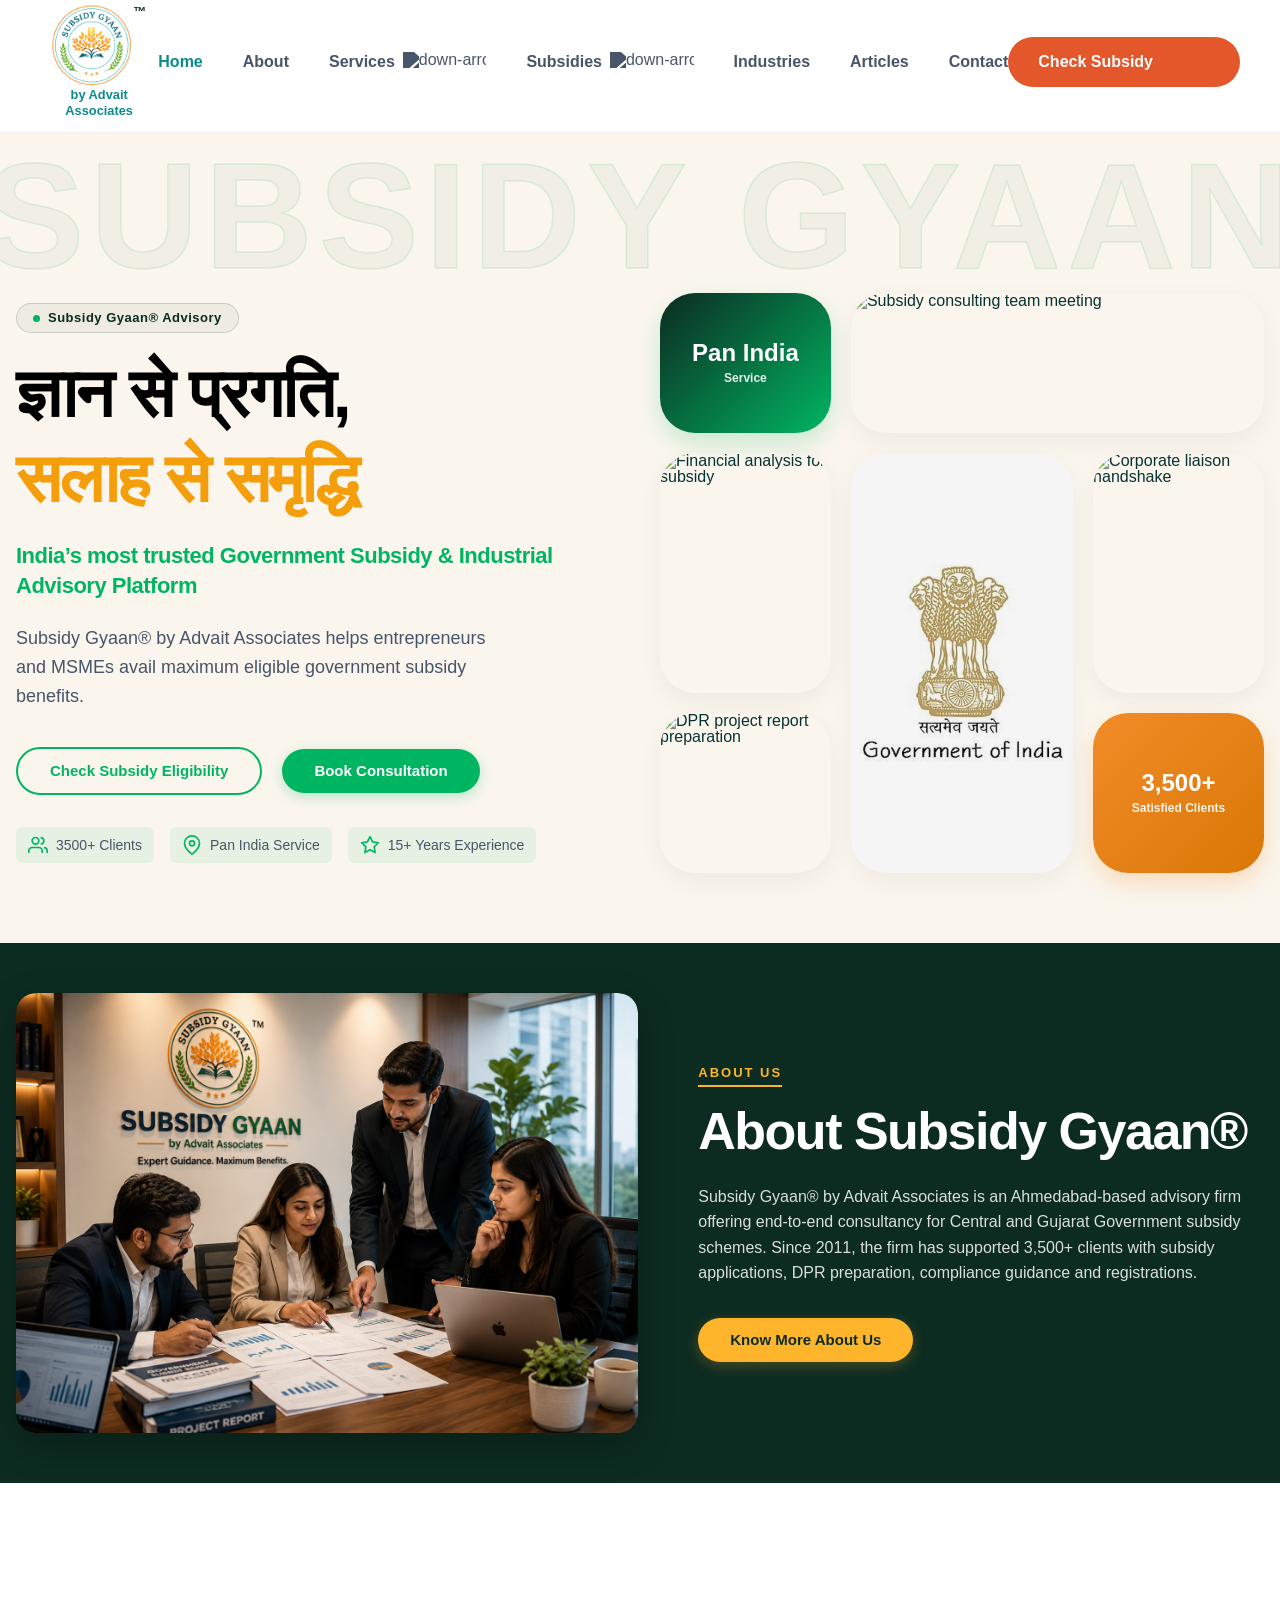
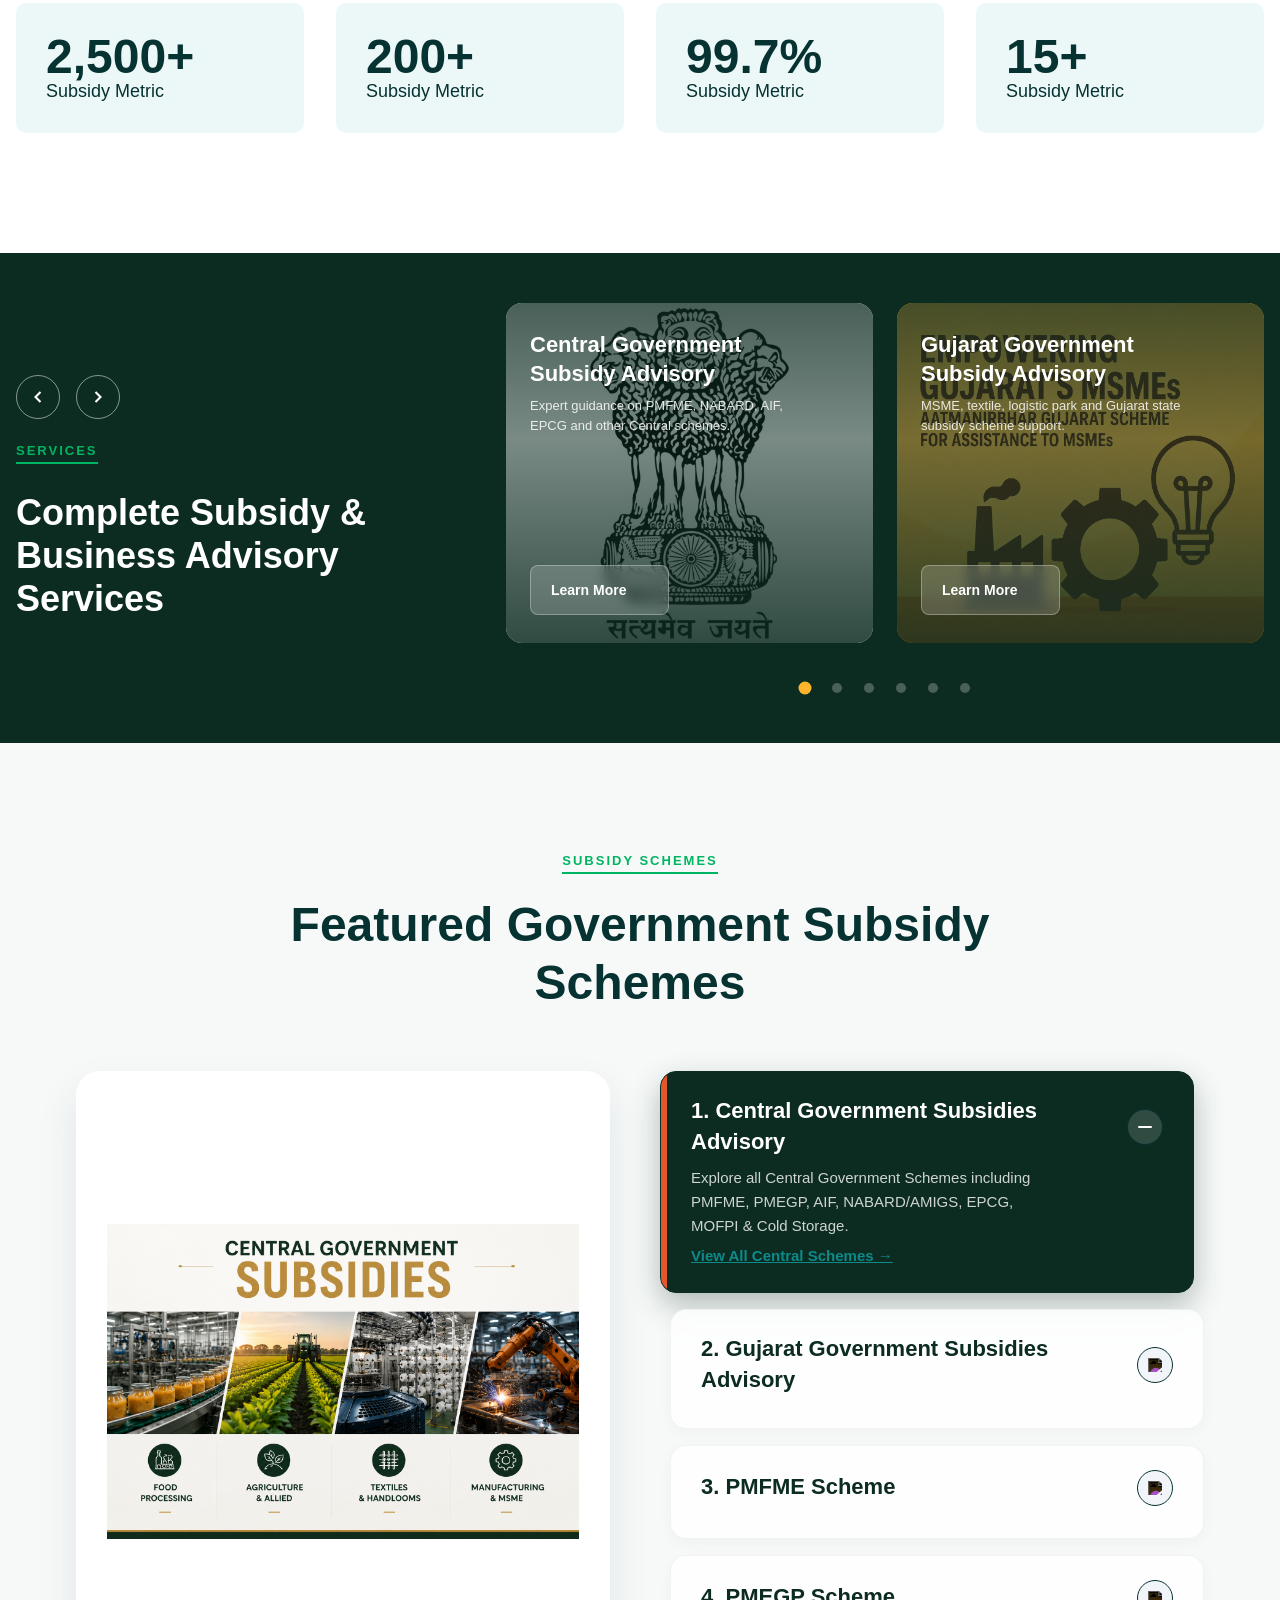
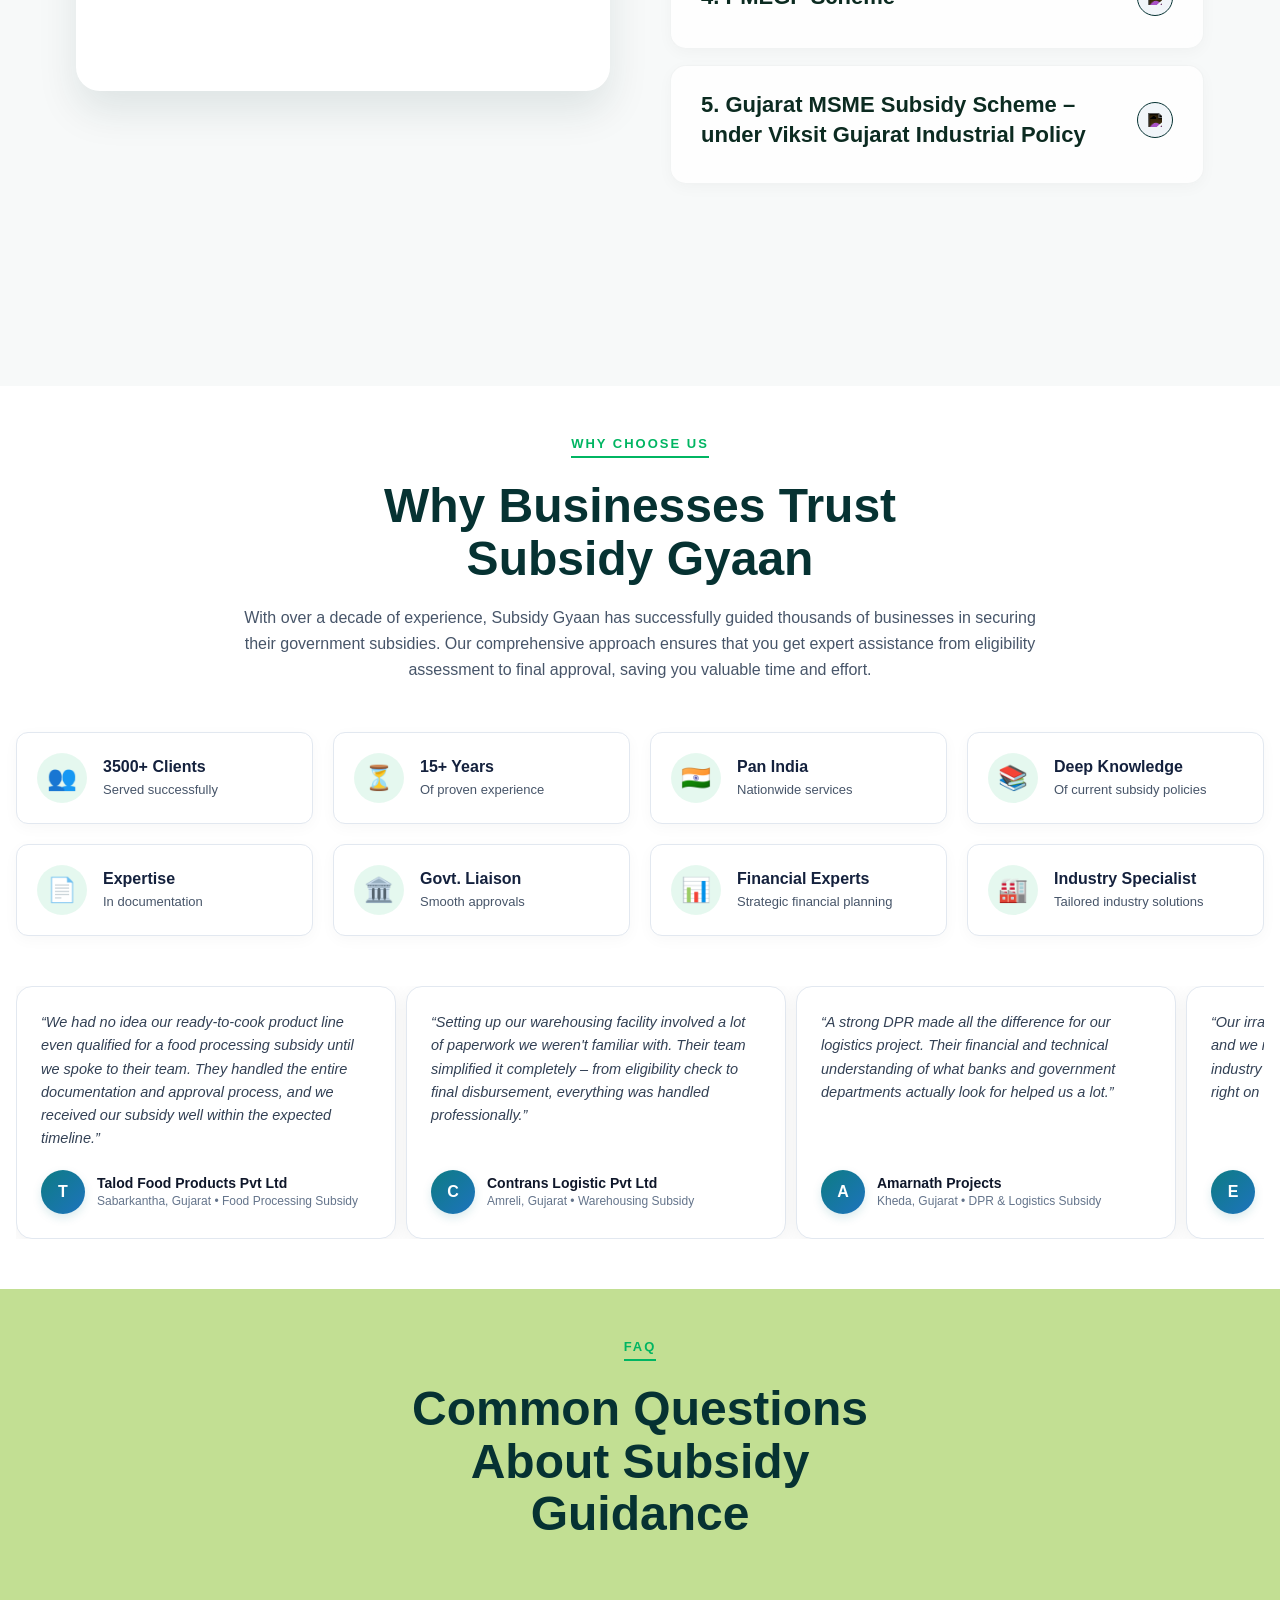
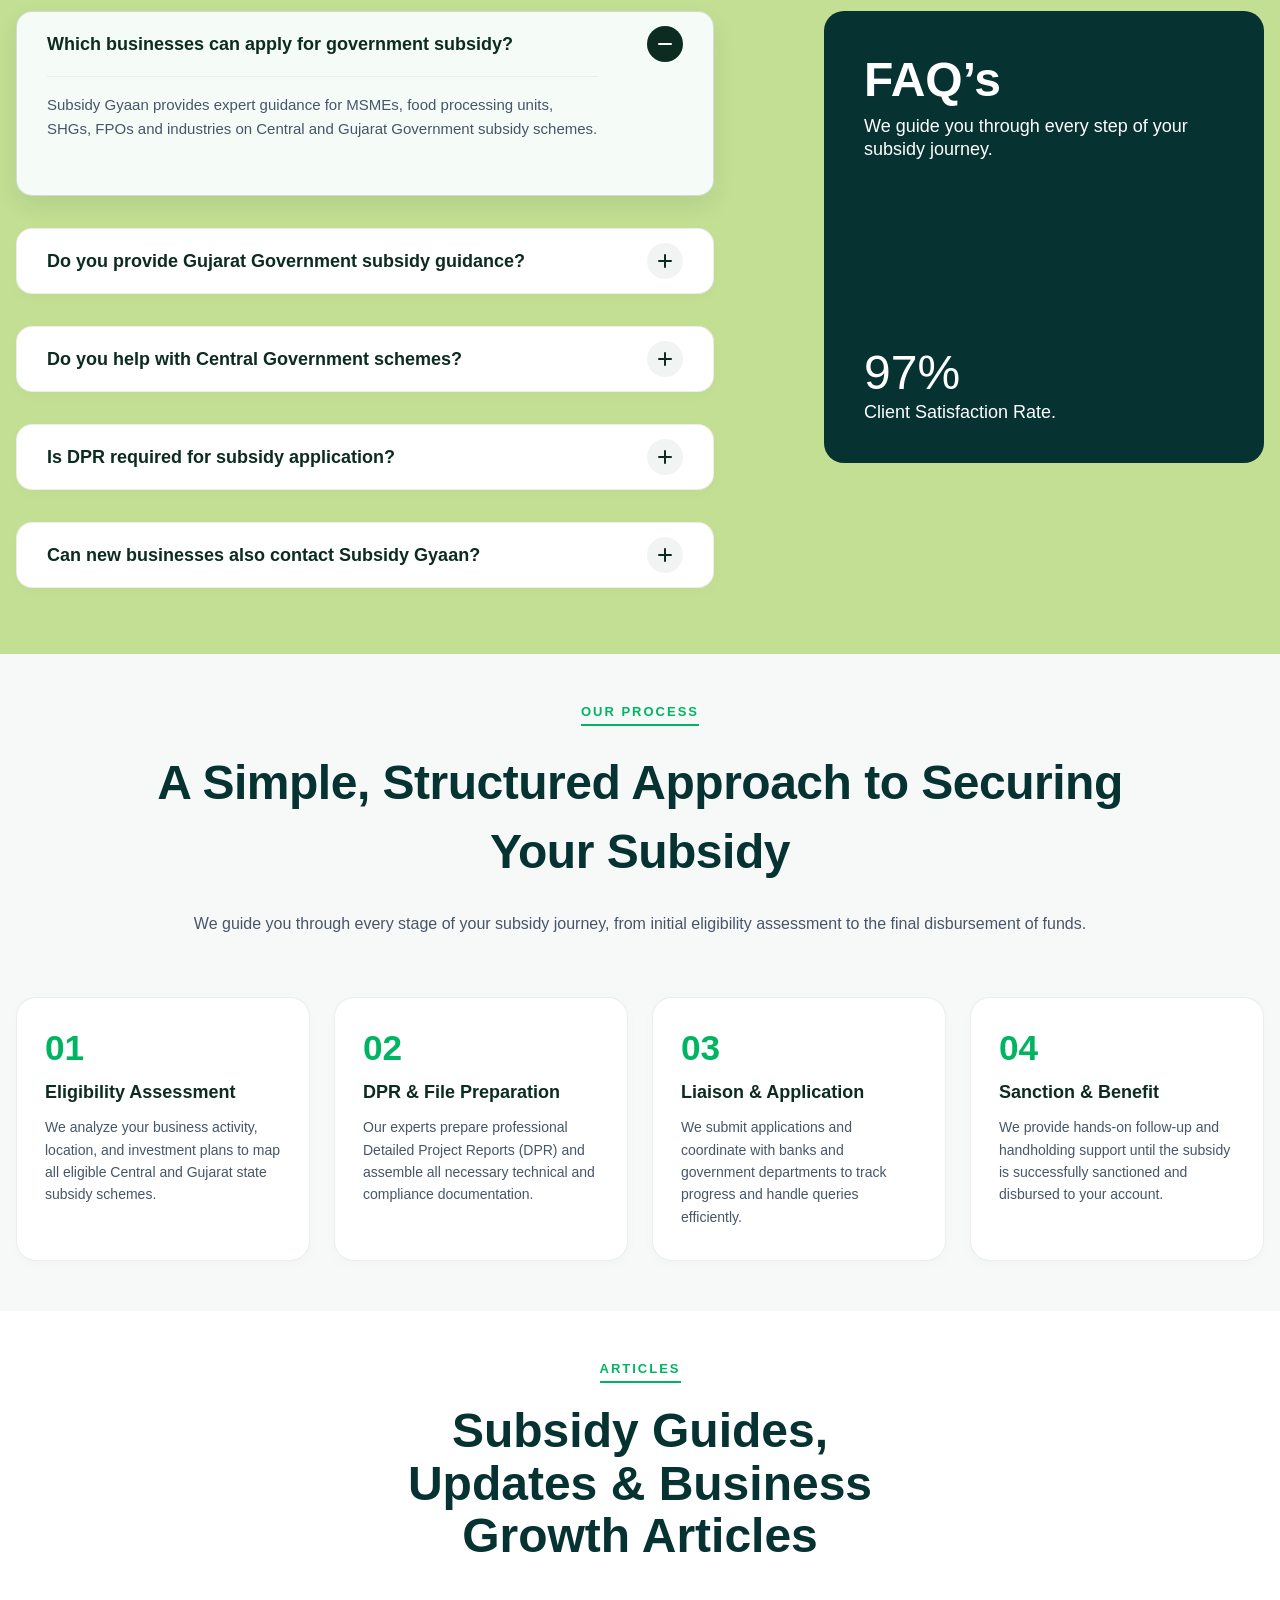
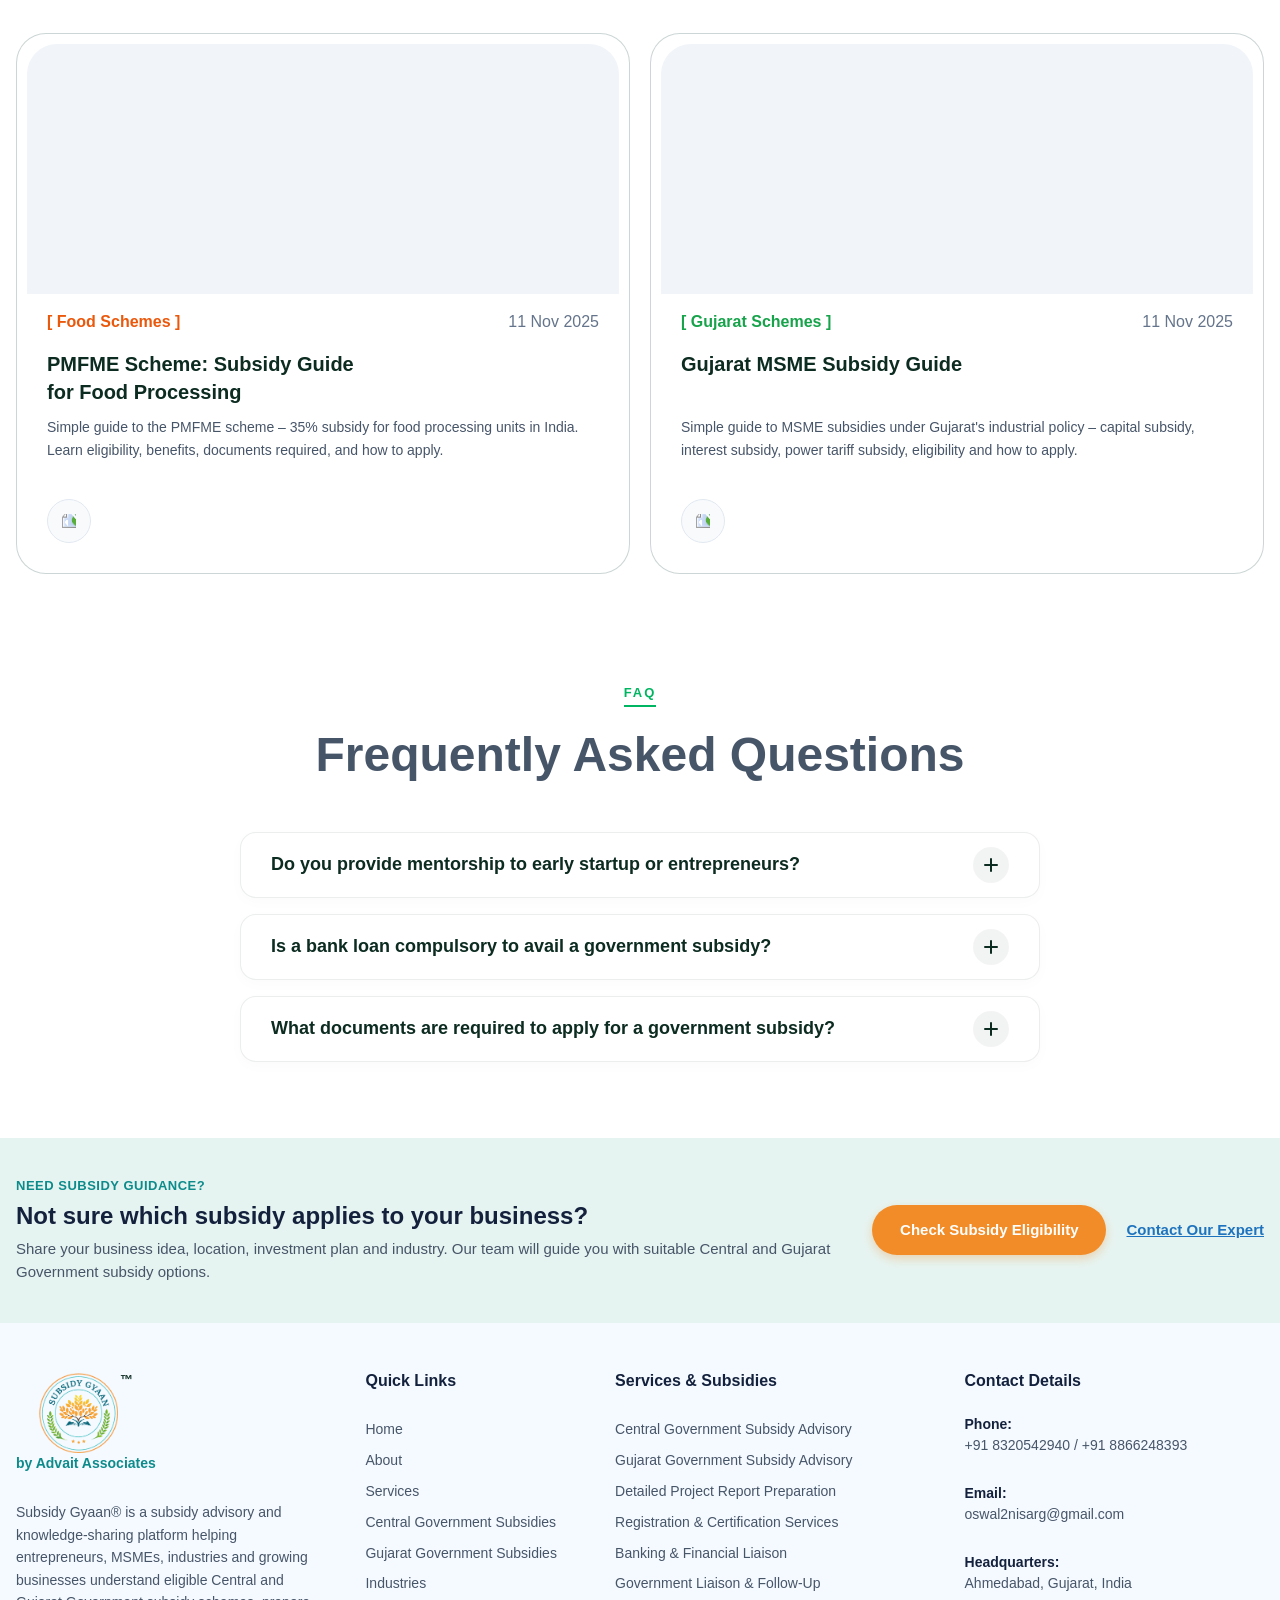
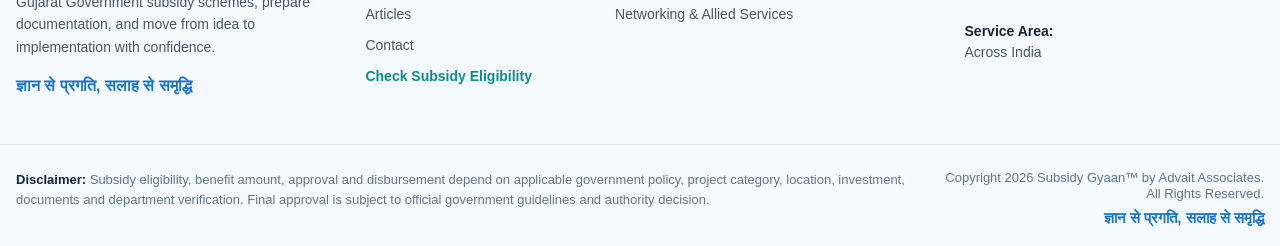
==== commit cd27c0a2: "Improve testimonials integration, dynamic articles parsing, grid card alignments, and header typogra" ====
--- a/index.html
+++ b/index.html
@@ -280,7 +280,961 @@
       
     </div>
   </div>
-</section><section id="schemes" class="project-section"><div class="empty-space is-none"></div><div class="w-layout-blockcontainer container w-container"><div class="projects-main-block"><div class="project-right-block"><div class="heading-block is-project"><div class="pill-button is-faq">[ Subsidy Schemes ]</div><h2 class="section-heading is-faq">Featured Government Subsidy Schemes</h2></div><div class="project-title-block"><div data-current="Tab 1" data-easing="ease" data-duration-in="300" data-duration-out="100" class="project-main-tab w-tabs"><div class="project-teb-content w-tab-content"><div data-w-tab="Tab 1" class="project-tab-content-block w-tab-pane w--tab-active"><div class="project-image-block" style="width: 100%; height: 100%; min-height: 480px; overflow: hidden; border-radius: 16px;"><img src="central gov.png" alt="Central Government Subsidies" class="project-tab-image" style="object-fit: cover; width: 100%; height: 100%; position: static; transform: none; border-radius: 16px; display: block;"/></div></div><div data-w-tab="Tab 2" class="project-tab-content-block w-tab-pane"><div class="project-image-block" style="width: 100%; height: 100%; min-height: 480px; overflow: hidden; border-radius: 16px;"><img src="gujratgov.png" alt="Gujarat Government Subsidies" class="project-tab-image" style="object-fit: cover; width: 100%; height: 100%; position: static; transform: none; border-radius: 16px; display: block;"/></div></div><div data-w-tab="Tab 3" class="project-tab-content-block w-tab-pane"><div class="project-image-block" style="width: 100%; height: 100%; min-height: 480px; overflow: hidden; border-radius: 16px;"><img src="card3.png" alt="PMFME Scheme" class="project-tab-image" style="object-fit: cover; width: 100%; height: 100%; position: static; transform: none; border-radius: 16px; display: block;"/></div></div><div data-w-tab="Tab 4" class="project-tab-content-block w-tab-pane"><div class="project-image-block" style="width: 100%; height: 100%; min-height: 480px; overflow: hidden; border-radius: 16px;"><img src="card4.png" alt="PMEGP Scheme" class="project-tab-image" style="object-fit: cover; width: 100%; height: 100%; position: static; transform: none; border-radius: 16px; display: block;"/></div></div><div data-w-tab="Tab 5" class="project-tab-content-block w-tab-pane"><div class="project-image-block" style="width: 100%; height: 100%; min-height: 480px; overflow: hidden; border-radius: 16px;"><img src="card5.png" alt="Gujarat MSME Subsidy Scheme" class="project-tab-image" style="object-fit: cover; width: 100%; height: 100%; position: static; transform: none; border-radius: 16px; display: block;"/></div></div></div><div class="tabs-menu w-tab-menu"><a data-w-tab="Tab 1" class="project-tab-link w-inline-block w-tab-link w--current"><div class="project-tab-contant-wrap"><div class="project-tab-header"><div class="accordion-tittle">1. Central Government Subsidies Advisory</div><div class="project-accordion-icon-block"><img src="https://cdn.prod.website-files.com/69082f2869747d13e82f1a82/6908348359918a65f7271da8_down-arrow.svg" loading="lazy" alt="down-arrow" class="project-accordion-arrow"/></div></div><div class="project-answer-wrap"><p class="project-accordion-text">Explore all Central Government Schemes including PMFME, PMEGP, AIF, NABARD/AMIGS, EPCG, MOFPI &amp; Cold Storage. <span style="color: #0D8B8B; font-weight: 700; text-decoration: underline; cursor: pointer; display: inline-block; margin-top: 6px;" onclick="window.location.href='central-subsidies.html'; event.stopPropagation();">View All Central Schemes →</span></p></div></div></a><a data-w-tab="Tab 2" class="project-tab-link w-inline-block w-tab-link"><div class="project-tab-contant-wrap"><div class="project-tab-header"><div class="accordion-tittle">2. Gujarat Government Subsidies Advisory</div><div class="project-accordion-icon-block"><img src="https://cdn.prod.website-files.com/69082f2869747d13e82f1a82/6908348359918a65f7271da8_down-arrow.svg" loading="lazy" alt="down-arrow" class="project-accordion-arrow"/></div></div><div class="project-answer-wrap"><p class="project-accordion-text">Explore all Gujarat State Policies including Viksit Gujarat MSME Incentives, Textile Policy, Logistics Parks &amp; Warehouse schemes. <span style="color: #0D8B8B; font-weight: 700; text-decoration: underline; cursor: pointer; display: inline-block; margin-top: 6px;" onclick="window.location.href='gujarat-subsidies.html'; event.stopPropagation();">View All Gujarat Schemes →</span></p></div></div></a><a data-w-tab="Tab 3" class="project-tab-link w-inline-block w-tab-link"><div class="project-tab-contant-wrap"><div class="project-tab-header"><div class="accordion-tittle">3. PMFME Scheme</div><div class="project-accordion-icon-block"><img src="https://cdn.prod.website-files.com/69082f2869747d13e82f1a82/6908348359918a65f7271da8_down-arrow.svg" loading="lazy" alt="down-arrow" class="project-accordion-arrow"/></div></div><div class="project-answer-wrap"><p class="project-accordion-text">Expert advisory for eligibility, DPR preparation, documentation and government application support for micro food processing units.</p></div></div></a><a data-w-tab="Tab 4" class="project-tab-link w-inline-block w-tab-link"><div class="project-tab-contant-wrap"><div class="project-tab-header"><div class="accordion-tittle">4. PMEGP Scheme</div><div class="project-accordion-icon-block"><img src="https://cdn.prod.website-files.com/69082f2869747d13e82f1a82/6908348359918a65f7271da8_down-arrow.svg" loading="lazy" alt="down-arrow" class="project-accordion-arrow"/></div></div><div class="project-answer-wrap"><p class="project-accordion-text">Prime Minister’s Employment Generation Programme (PMEGP), a credit-linked margin money subsidy for new micro-enterprises. Such units get capital subsidy at 15–35% of project cost.</p></div></div></a><a data-w-tab="Tab 5" class="project-tab-link w-inline-block w-tab-link"><div class="project-tab-contant-wrap"><div class="project-tab-header"><div class="accordion-tittle">5. Gujarat MSME Subsidy Scheme – under Viksit Gujarat Industrial Policy</div><div class="project-accordion-icon-block"><img src="https://cdn.prod.website-files.com/69082f2869747d13e82f1a82/6908348359918a65f7271da8_down-arrow.svg" loading="lazy" alt="down-arrow" class="project-accordion-arrow"/></div></div><div class="project-answer-wrap"><p class="project-accordion-text">Capital, Interest, Power tariff, and additional MSME support provided under the Viksit Gujarat Industrial Policy.</p></div></div></a></div></div></div></div></div></div></section><section id="why-us" class="testimonial-section"><div class="empty-space"></div><div class="w-layout-blockcontainer container w-container"><div class="heading-block is-testimonail" style="text-align: center; max-width: 800px; margin: 0 auto; display: flex; flex-direction: column; align-items: center;"><div class="pill-button" style="display: inline-block; margin-bottom: 15px;">[ Why Choose Us ]</div><h2 class="section-heading is-testimonial" style="margin-bottom: 20px;">Why Businesses Trust Subsidy Gyaan</h2><p style="font-size: 16px; color: #475569; line-height: 1.6; margin-bottom: 50px;">With over a decade of experience, Subsidy Gyaan has successfully guided thousands of businesses in securing their government subsidies. Our comprehensive approach ensures that you get expert assistance from eligibility assessment to final approval, saving you valuable time and effort.</p></div><div class="why-us-grid-new"><div class="why-us-card-new"><div class="why-us-icon-new">👥</div><div class="why-us-text-new">3500+ Clients<br><span style="font-size: 13px; font-weight: 400; color: #475569;">Served successfully</span></div></div><div class="why-us-card-new"><div class="why-us-icon-new">⏳</div><div class="why-us-text-new">15+ Years<br><span style="font-size: 13px; font-weight: 400; color: #475569;">Of proven experience</span></div></div><div class="why-us-card-new"><div class="why-us-icon-new">🇮🇳</div><div class="why-us-text-new">Pan India<br><span style="font-size: 13px; font-weight: 400; color: #475569;">Nationwide services</span></div></div><div class="why-us-card-new"><div class="why-us-icon-new">📚</div><div class="why-us-text-new">Deep Knowledge<br><span style="font-size: 13px; font-weight: 400; color: #475569;">Of current subsidy policies</span></div></div><div class="why-us-card-new"><div class="why-us-icon-new">📄</div><div class="why-us-text-new">Expertise<br><span style="font-size: 13px; font-weight: 400; color: #475569;">In documentation</span></div></div><div class="why-us-card-new"><div class="why-us-icon-new">🏛️</div><div class="why-us-text-new">Govt. Liaison<br><span style="font-size: 13px; font-weight: 400; color: #475569;">Smooth approvals</span></div></div><div class="why-us-card-new"><div class="why-us-icon-new">📊</div><div class="why-us-text-new">Financial Experts<br><span style="font-size: 13px; font-weight: 400; color: #475569;">Strategic financial planning</span></div></div><div class="why-us-card-new"><div class="why-us-icon-new">🏭</div><div class="why-us-text-new">Industry Specialist<br><span style="font-size: 13px; font-weight: 400; color: #475569;">Tailored industry solutions</span></div></div></div><div class="testimonial-main-wrap" style="display: none !important;"><div class="testimonial-main-block"><div class="testimonial-card-block" style="box-shadow: 0 4px 20px rgba(0,0,0,0.06); border: 1px solid #e2e8f0; border-radius: 16px; background: #fff;"><div class="testimonial-text-block"><p class="testimonial-text" style="font-size: 15px; line-height: 1.6;">“Subsidy Gyaan guided us through the PMFME scheme and helped us get our food processing unit approved.”</p></div><div class="client-info-text"><div class="client-info-wrap"><img loading="lazy" src="https://cdn.prod.website-files.com/69082f2869747d13e82f1a82/691420825f003f3576b36d2e_testimonial-image-1.avif" alt="testimonial-image-1" class="client-image"/></div><div><div class="client-name">Rajesh Patel</div><div class="client-position">Business Owner</div></div></div></div><div class="testimonial-card-block" style="box-shadow: 0 4px 20px rgba(0,0,0,0.06); border: 1px solid #e2e8f0; border-radius: 16px; background: #fff;"><div class="testimonial-text-block"><p class="testimonial-text" style="font-size: 15px; line-height: 1.6;">“Their DPR preparation and Gujarat MSME subsidy guidance saved us months of effort.”</p></div><div class="client-info-text"><div class="client-info-wrap"><img loading="lazy" src="https://cdn.prod.website-files.com/69082f2869747d13e82f1a82/69142082fa5aa58227de1804_testimonial-image-4.avif" alt="Testimonial Image" class="client-image"/></div><div><div class="client-name">Suresh Shah</div><div class="client-position">Business Owner</div></div></div></div><div class="testimonial-card-block" style="box-shadow: 0 4px 20px rgba(0,0,0,0.06); border: 1px solid #e2e8f0; border-radius: 16px; background: #fff;"><div class="testimonial-text-block"><p class="testimonial-text" style="font-size: 15px; line-height: 1.6;">“Excellent liaison with banks and government departments. Smooth subsidy approval.”</p></div><div class="client-info-text"><div class="client-info-wrap"><img loading="lazy" src="https://cdn.prod.website-files.com/69082f2869747d13e82f1a82/691420828596354fc0585818_testimonial-image-3.avif" alt="Testimonial Image" class="client-image"/></div><div><div class="client-name">Priya Shah</div><div class="client-position">Business Owner</div></div></div></div><div class="testimonial-card-block" style="box-shadow: 0 4px 20px rgba(0,0,0,0.06); border: 1px solid #e2e8f0; border-radius: 16px; background: #fff;"><div class="testimonial-text-block"><p class="testimonial-text" style="font-size: 15px; line-height: 1.6;">“A trusted advisory partner since 2011. Holistic approach from eligibility to final approval.”</p></div><div class="client-info-text"><div class="client-info-wrap"><img loading="lazy" src="https://cdn.prod.website-files.com/69082f2869747d13e82f1a82/6914208182271761f038af51_testimonial-image-2.avif" alt="Testimonial Image" class="client-image"/></div><div><div class="client-name">Amit Mehta</div><div class="client-position">Business Owner</div></div></div></div></div><div class="testimonial-main-block"><div class="testimonial-card-block" style="box-shadow: 0 4px 20px rgba(0,0,0,0.06); border: 1px solid #e2e8f0; border-radius: 16px; background: #fff;"><div class="testimonial-text-block"><p class="testimonial-text" style="font-size: 15px; line-height: 1.6;">“Subsidy Gyaan guided us through the PMFME scheme and helped us get our food processing unit approved.”</p></div><div class="client-info-text"><div class="client-info-wrap"><img loading="lazy" src="https://cdn.prod.website-files.com/69082f2869747d13e82f1a82/691420825f003f3576b36d2e_testimonial-image-1.avif" alt="testimonial-image-1" class="client-image"/></div><div><div class="client-name">Rajesh Patel</div><div class="client-position">Business Owner</div></div></div></div><div class="testimonial-card-block" style="box-shadow: 0 4px 20px rgba(0,0,0,0.06); border: 1px solid #e2e8f0; border-radius: 16px; background: #fff;"><div class="testimonial-text-block"><p class="testimonial-text" style="font-size: 15px; line-height: 1.6;">“Their DPR preparation and Gujarat MSME subsidy guidance saved us months of effort.”</p></div><div class="client-info-text"><div class="client-info-wrap"><img loading="lazy" src="https://cdn.prod.website-files.com/69082f2869747d13e82f1a82/69142082fa5aa58227de1804_testimonial-image-4.avif" alt="Testimonial Image" class="client-image"/></div><div><div class="client-name">Suresh Shah</div><div class="client-position">Business Owner</div></div></div></div><div class="testimonial-card-block" style="box-shadow: 0 4px 20px rgba(0,0,0,0.06); border: 1px solid #e2e8f0; border-radius: 16px; background: #fff;"><div class="testimonial-text-block"><p class="testimonial-text" style="font-size: 15px; line-height: 1.6;">“Excellent liaison with banks and government departments. Smooth subsidy approval.”</p></div><div class="client-info-text"><div class="client-info-wrap"><img loading="lazy" src="https://cdn.prod.website-files.com/69082f2869747d13e82f1a82/691420828596354fc0585818_testimonial-image-3.avif" alt="Testimonial Image" class="client-image"/></div><div><div class="client-name">Priya Shah</div><div class="client-position">Business Owner</div></div></div></div><div class="testimonial-card-block" style="box-shadow: 0 4px 20px rgba(0,0,0,0.06); border: 1px solid #e2e8f0; border-radius: 16px; background: #fff;"><div class="testimonial-text-block"><p class="testimonial-text" style="font-size: 15px; line-height: 1.6;">“A trusted advisory partner since 2011. Holistic approach from eligibility to final approval.”</p></div><div class="client-info-text"><div class="client-info-wrap"><img loading="lazy" src="https://cdn.prod.website-files.com/69082f2869747d13e82f1a82/6914208182271761f038af51_testimonial-image-2.avif" alt="Testimonial Image" class="client-image"/></div><div><div class="client-name">Amit Mehta</div><div class="client-position">Business Owner</div></div></div></div></div><div class="testimonial-main-block"><div class="testimonial-card-block" style="box-shadow: 0 4px 20px rgba(0,0,0,0.06); border: 1px solid #e2e8f0; border-radius: 16px; background: #fff;"><div class="testimonial-text-block"><p class="testimonial-text" style="font-size: 15px; line-height: 1.6;">“Subsidy Gyaan guided us through the PMFME scheme and helped us get our food processing unit approved.”</p></div><div class="client-info-text"><div class="client-info-wrap"><img loading="lazy" src="https://cdn.prod.website-files.com/69082f2869747d13e82f1a82/691420825f003f3576b36d2e_testimonial-image-1.avif" alt="testimonial-image-1" class="client-image"/></div><div><div class="client-name">Rajesh Patel</div><div class="client-position">Business Owner</div></div></div></div><div class="testimonial-card-block" style="box-shadow: 0 4px 20px rgba(0,0,0,0.06); border: 1px solid #e2e8f0; border-radius: 16px; background: #fff;"><div class="testimonial-text-block"><p class="testimonial-text" style="font-size: 15px; line-height: 1.6;">“Their DPR preparation and Gujarat MSME subsidy guidance saved us months of effort.”</p></div><div class="client-info-text"><div class="client-info-wrap"><img loading="lazy" src="https://cdn.prod.website-files.com/69082f2869747d13e82f1a82/69142082fa5aa58227de1804_testimonial-image-4.avif" alt="Testimonial Image" class="client-image"/></div><div><div class="client-name">Suresh Shah</div><div class="client-position">Business Owner</div></div></div></div><div class="testimonial-card-block" style="box-shadow: 0 4px 20px rgba(0,0,0,0.06); border: 1px solid #e2e8f0; border-radius: 16px; background: #fff;"><div class="testimonial-text-block"><p class="testimonial-text" style="font-size: 15px; line-height: 1.6;">“Excellent liaison with banks and government departments. Smooth subsidy approval.”</p></div><div class="client-info-text"><div class="client-info-wrap"><img loading="lazy" src="https://cdn.prod.website-files.com/69082f2869747d13e82f1a82/691420828596354fc0585818_testimonial-image-3.avif" alt="Testimonial Image" class="client-image"/></div><div><div class="client-name">Priya Shah</div><div class="client-position">Business Owner</div></div></div></div><div class="testimonial-card-block" style="box-shadow: 0 4px 20px rgba(0,0,0,0.06); border: 1px solid #e2e8f0; border-radius: 16px; background: #fff;"><div class="testimonial-text-block"><p class="testimonial-text" style="font-size: 15px; line-height: 1.6;">“A trusted advisory partner since 2011. Holistic approach from eligibility to final approval.”</p></div><div class="client-info-text"><div class="client-info-wrap"><img loading="lazy" src="https://cdn.prod.website-files.com/69082f2869747d13e82f1a82/6914208182271761f038af51_testimonial-image-2.avif" alt="Testimonial Image" class="client-image"/></div><div><div class="client-name">Amit Mehta</div><div class="client-position">Business Owner</div></div></div></div></div></div></div><div class="empty-space"></div></section><section class="accordion-section"><div class="empty-space"></div><div class="w-layout-blockcontainer container w-container"><div class="heading-block is-blog"><div class="pill-button">[ FAQ ]</div><h2 class="section-heading is-testimonial">Common Questions About Subsidy Guidance</h2></div><div class="empty-space is-small"></div><div class="accordion-main-wrap"><div class="accordion-right-block"><div class="accordion"><div data-delay="0" data-hover="false" class="accordion-item w-dropdown w--open"><div class="accordion-toggle w-dropdown-toggle"><div class="accordion-tittle">Which businesses can apply for government subsidy?</div><div class="accordion-icon-block"><div class="horizontal-line"></div><div class="vertical-line"></div></div></div><nav class="accordion-body w-dropdown-list"><p class="accordion-text">Subsidy Gyaan provides expert guidance for MSMEs, food processing units, SHGs, FPOs and industries on Central and Gujarat Government subsidy schemes.</p></nav></div><div data-delay="0" data-hover="false" class="accordion-item w-dropdown"><div class="accordion-toggle w-dropdown-toggle"><div class="accordion-tittle">Do you provide Gujarat Government subsidy guidance?</div><div class="accordion-icon-block"><div class="horizontal-line"></div><div class="vertical-line"></div></div></div><nav class="accordion-body w-dropdown-list"><p class="accordion-text">Subsidy Gyaan provides expert guidance for MSMEs, food processing units, SHGs, FPOs and industries on Central and Gujarat Government subsidy schemes.</p></nav></div><div data-delay="0" data-hover="false" class="accordion-item w-dropdown"><div class="accordion-toggle w-dropdown-toggle"><div class="accordion-tittle">Do you help with Central Government schemes?</div><div class="accordion-icon-block"><div class="horizontal-line"></div><div class="vertical-line"></div></div></div><nav class="accordion-body w-dropdown-list"><p class="accordion-text">Subsidy Gyaan provides expert guidance for MSMEs, food processing units, SHGs, FPOs and industries on Central and Gujarat Government subsidy schemes.</p></nav></div><div data-delay="0" data-hover="false" class="accordion-item w-dropdown"><div class="accordion-toggle w-dropdown-toggle"><div class="accordion-tittle">Is DPR required for subsidy application?</div><div class="accordion-icon-block"><div class="horizontal-line"></div><div class="vertical-line"></div></div></div><nav class="accordion-body w-dropdown-list"><p class="accordion-text">Subsidy Gyaan provides expert guidance for MSMEs, food processing units, SHGs, FPOs and industries on Central and Gujarat Government subsidy schemes.</p></nav></div><div data-delay="0" data-hover="false" class="accordion-item w-dropdown"><div class="accordion-toggle w-dropdown-toggle"><div class="accordion-tittle">Can new businesses also contact Subsidy Gyaan?</div><div class="accordion-icon-block"><div class="horizontal-line"></div><div class="vertical-line"></div></div></div><nav class="accordion-body w-dropdown-list"><p class="accordion-text">Subsidy Gyaan provides expert guidance for MSMEs, food processing units, SHGs, FPOs and industries on Central and Gujarat Government subsidy schemes.</p></nav></div></div></div><div class="accordion-left-block"><div data-w-id="791cdcae-67c3-476a-356f-e9a00a5f8d9b" class="accordion-right-content-block"><div><h3 class="accordion-section-title">FAQ’s</h3><p class="accordion-section-text">We guide you through every step of your subsidy journey.</p></div><div class="counter-card"><div class="counter-item is-accordion"><div class="counter-single-number number-one"><div class="single-number number-one is-accordion">9</div><div class="single-number number-one is-accordion">7</div><div class="single-number number-one is-accordion">5</div><div class="single-number number-one is-accordion">7</div><div class="single-number number-one is-accordion">9</div><div class="single-number number-one is-accordion">2</div></div><div class="counter-single-number"><div class="single-number number-two is-accordion">7</div><div class="single-number number-two is-accordion">4</div><div class="single-number number-two is-accordion">5</div><div class="single-number number-two is-accordion">7</div><div class="single-number number-two is-accordion">5</div><div class="single-number number-two is-accordion">1</div></div><div class="single-number is-accordion">%</div></div><p class="counter-text is-accordion">Client Satisfaction Rate.</p></div></div></div></div></div><div class="empty-space"></div></section>
+</section><section id="schemes" class="project-section"><div class="empty-space is-none"></div><div class="w-layout-blockcontainer container w-container"><div class="projects-main-block"><div class="project-right-block"><div class="heading-block is-project"><div class="pill-button is-faq">[ Subsidy Schemes ]</div><h2 class="section-heading is-faq">Featured Government Subsidy Schemes</h2></div><div class="project-title-block"><div data-current="Tab 1" data-easing="ease" data-duration-in="300" data-duration-out="100" class="project-main-tab w-tabs"><div class="project-teb-content w-tab-content"><div data-w-tab="Tab 1" class="project-tab-content-block w-tab-pane w--tab-active"><div class="project-image-block" style="width: 100%; height: 100%; min-height: 480px; overflow: hidden; border-radius: 16px;"><img src="central gov.png" alt="Central Government Subsidies" class="project-tab-image" style="object-fit: cover; width: 100%; height: 100%; position: static; transform: none; border-radius: 16px; display: block;"/></div></div><div data-w-tab="Tab 2" class="project-tab-content-block w-tab-pane"><div class="project-image-block" style="width: 100%; height: 100%; min-height: 480px; overflow: hidden; border-radius: 16px;"><img src="gujratgov.png" alt="Gujarat Government Subsidies" class="project-tab-image" style="object-fit: cover; width: 100%; height: 100%; position: static; transform: none; border-radius: 16px; display: block;"/></div></div><div data-w-tab="Tab 3" class="project-tab-content-block w-tab-pane"><div class="project-image-block" style="width: 100%; height: 100%; min-height: 480px; overflow: hidden; border-radius: 16px;"><img src="card3.png" alt="PMFME Scheme" class="project-tab-image" style="object-fit: cover; width: 100%; height: 100%; position: static; transform: none; border-radius: 16px; display: block;"/></div></div><div data-w-tab="Tab 4" class="project-tab-content-block w-tab-pane"><div class="project-image-block" style="width: 100%; height: 100%; min-height: 480px; overflow: hidden; border-radius: 16px;"><img src="card4.png" alt="PMEGP Scheme" class="project-tab-image" style="object-fit: cover; width: 100%; height: 100%; position: static; transform: none; border-radius: 16px; display: block;"/></div></div><div data-w-tab="Tab 5" class="project-tab-content-block w-tab-pane"><div class="project-image-block" style="width: 100%; height: 100%; min-height: 480px; overflow: hidden; border-radius: 16px;"><img src="card5.png" alt="Gujarat MSME Subsidy Scheme" class="project-tab-image" style="object-fit: cover; width: 100%; height: 100%; position: static; transform: none; border-radius: 16px; display: block;"/></div></div></div><div class="tabs-menu w-tab-menu"><a data-w-tab="Tab 1" class="project-tab-link w-inline-block w-tab-link w--current"><div class="project-tab-contant-wrap"><div class="project-tab-header"><div class="accordion-tittle">1. Central Government Subsidies Advisory</div><div class="project-accordion-icon-block"><img src="https://cdn.prod.website-files.com/69082f2869747d13e82f1a82/6908348359918a65f7271da8_down-arrow.svg" loading="lazy" alt="down-arrow" class="project-accordion-arrow"/></div></div><div class="project-answer-wrap"><p class="project-accordion-text">Explore all Central Government Schemes including PMFME, PMEGP, AIF, NABARD/AMIGS, EPCG, MOFPI &amp; Cold Storage. <span style="color: #0D8B8B; font-weight: 700; text-decoration: underline; cursor: pointer; display: inline-block; margin-top: 6px;" onclick="window.location.href='central-subsidies.html'; event.stopPropagation();">View All Central Schemes →</span></p></div></div></a><a data-w-tab="Tab 2" class="project-tab-link w-inline-block w-tab-link"><div class="project-tab-contant-wrap"><div class="project-tab-header"><div class="accordion-tittle">2. Gujarat Government Subsidies Advisory</div><div class="project-accordion-icon-block"><img src="https://cdn.prod.website-files.com/69082f2869747d13e82f1a82/6908348359918a65f7271da8_down-arrow.svg" loading="lazy" alt="down-arrow" class="project-accordion-arrow"/></div></div><div class="project-answer-wrap"><p class="project-accordion-text">Explore all Gujarat State Policies including Viksit Gujarat MSME Incentives, Textile Policy, Logistics Parks &amp; Warehouse schemes. <span style="color: #0D8B8B; font-weight: 700; text-decoration: underline; cursor: pointer; display: inline-block; margin-top: 6px;" onclick="window.location.href='gujarat-subsidies.html'; event.stopPropagation();">View All Gujarat Schemes →</span></p></div></div></a><a data-w-tab="Tab 3" class="project-tab-link w-inline-block w-tab-link"><div class="project-tab-contant-wrap"><div class="project-tab-header"><div class="accordion-tittle">3. PMFME Scheme</div><div class="project-accordion-icon-block"><img src="https://cdn.prod.website-files.com/69082f2869747d13e82f1a82/6908348359918a65f7271da8_down-arrow.svg" loading="lazy" alt="down-arrow" class="project-accordion-arrow"/></div></div><div class="project-answer-wrap"><p class="project-accordion-text">Expert advisory for eligibility, DPR preparation, documentation and government application support for micro food processing units.</p></div></div></a><a data-w-tab="Tab 4" class="project-tab-link w-inline-block w-tab-link"><div class="project-tab-contant-wrap"><div class="project-tab-header"><div class="accordion-tittle">4. PMEGP Scheme</div><div class="project-accordion-icon-block"><img src="https://cdn.prod.website-files.com/69082f2869747d13e82f1a82/6908348359918a65f7271da8_down-arrow.svg" loading="lazy" alt="down-arrow" class="project-accordion-arrow"/></div></div><div class="project-answer-wrap"><p class="project-accordion-text">Prime Minister’s Employment Generation Programme (PMEGP), a credit-linked margin money subsidy for new micro-enterprises. Such units get capital subsidy at 15–35% of project cost.</p></div></div></a><a data-w-tab="Tab 5" class="project-tab-link w-inline-block w-tab-link"><div class="project-tab-contant-wrap"><div class="project-tab-header"><div class="accordion-tittle">5. Gujarat MSME Subsidy Scheme – under Viksit Gujarat Industrial Policy</div><div class="project-accordion-icon-block"><img src="https://cdn.prod.website-files.com/69082f2869747d13e82f1a82/6908348359918a65f7271da8_down-arrow.svg" loading="lazy" alt="down-arrow" class="project-accordion-arrow"/></div></div><div class="project-answer-wrap"><p class="project-accordion-text">Capital, Interest, Power tariff, and additional MSME support provided under the Viksit Gujarat Industrial Policy.</p></div></div></a></div></div></div></div></div></div></section><section id="why-us" class="testimonial-section">
+  <div class="empty-space"></div>
+  <div class="w-layout-blockcontainer container w-container">
+    <div class="heading-block is-testimonail" style="text-align: center; max-width: 800px; margin: 0 auto; display: flex; flex-direction: column; align-items: center;">
+      <div class="pill-button" style="display: inline-block; margin-bottom: 15px;">[ Why Choose Us ]</div>
+      <h2 class="section-heading is-testimonial" style="margin-bottom: 20px;">Why Businesses Trust Subsidy Gyaan</h2>
+      <p style="font-size: 16px; color: #475569; line-height: 1.6; margin-bottom: 50px;">With over a decade of experience, Subsidy Gyaan has successfully guided thousands of businesses in securing their government subsidies. Our comprehensive approach ensures that you get expert assistance from eligibility assessment to final approval, saving you valuable time and effort.</p>
+    </div>
+    
+    <div class="why-us-grid-new">
+      <div class="why-us-card-new">
+        <div class="why-us-icon-new">👥</div>
+        <div class="why-us-text-new">3500+ Clients<br><span style="font-size: 13px; font-weight: 400; color: #475569;">Served successfully</span></div>
+      </div>
+      <div class="why-us-card-new">
+        <div class="why-us-icon-new">⏳</div>
+        <div class="why-us-text-new">15+ Years<br><span style="font-size: 13px; font-weight: 400; color: #475569;">Of proven experience</span></div>
+      </div>
+      <div class="why-us-card-new">
+        <div class="why-us-icon-new">🇮🇳</div>
+        <div class="why-us-text-new">Pan India<br><span style="font-size: 13px; font-weight: 400; color: #475569;">Nationwide services</span></div>
+      </div>
+      <div class="why-us-card-new">
+        <div class="why-us-icon-new">📚</div>
+        <div class="why-us-text-new">Deep Knowledge<br><span style="font-size: 13px; font-weight: 400; color: #475569;">Of current subsidy policies</span></div>
+      </div>
+      <div class="why-us-card-new">
+        <div class="why-us-icon-new">📄</div>
+        <div class="why-us-text-new">Expertise<br><span style="font-size: 13px; font-weight: 400; color: #475569;">In documentation</span></div>
+      </div>
+      <div class="why-us-card-new">
+        <div class="why-us-icon-new">🏛️</div>
+        <div class="why-us-text-new">Govt. Liaison<br><span style="font-size: 13px; font-weight: 400; color: #475569;">Smooth approvals</span></div>
+      </div>
+      <div class="why-us-card-new">
+        <div class="why-us-icon-new">📊</div>
+        <div class="why-us-text-new">Financial Experts<br><span style="font-size: 13px; font-weight: 400; color: #475569;">Strategic financial planning</span></div>
+      </div>
+      <div class="why-us-card-new">
+        <div class="why-us-icon-new">🏭</div>
+        <div class="why-us-text-new">Industry Specialist<br><span style="font-size: 13px; font-weight: 400; color: #475569;">Tailored industry solutions</span></div>
+      </div>
+    </div>
+    
+    <div class="testimonial-main-wrap" style="margin-top: 50px;">
+      <div class="testimonial-main-block">
+      <div class="testimonial-card-block" style="width: 380px; min-height: 230px; height: auto; margin: 0; box-shadow: 0 4px 20px rgba(0,0,0,0.06); border: 1px solid #e2e8f0; border-radius: 16px; background: #fff; padding: 24px; display: flex; flex-direction: column; justify-content: space-between; flex-shrink: 0;">
+        <div class="testimonial-text-block" style="margin-bottom: 20px;">
+          <p class="testimonial-text" style="font-size: 14.5px; line-height: 1.6; color: #334155; font-style: italic; font-weight: 500; font-family: 'Inter', sans-serif; max-width: 100%;">
+            “We had no idea our ready-to-cook product line even qualified for a food processing subsidy until we spoke to their team. They handled the entire documentation and approval process, and we received our subsidy well within the expected timeline.”
+          </p>
+        </div>
+        <div class="client-info-text" style="display: flex; align-items: center; gap: 12px;">
+          <div class="client-avatar-initials" style="width: 44px; height: 44px; border-radius: 50%; background: linear-gradient(135deg, #0D7C83 0%, #1E73BE 100%); color: white; display: flex; align-items: center; justify-content: center; font-weight: 700; font-family: 'Plus Jakarta Sans', sans-serif; font-size: 16px; flex-shrink: 0; box-shadow: 0 4px 10px rgba(13, 124, 131, 0.15);">
+            T
+          </div>
+          <div>
+            <div class="client-name" style="font-size: 14px; font-weight: 700; color: #0f172a; font-family: 'Plus Jakarta Sans', sans-serif; margin-bottom: 2px;">
+              Talod Food Products Pvt Ltd
+            </div>
+            <div class="client-position" style="font-size: 12px; color: #64748b; font-family: 'Inter', sans-serif; font-weight: 500;">
+              Sabarkantha, Gujarat • Food Processing Subsidy
+            </div>
+          </div>
+        </div>
+      </div>
+      <div class="testimonial-card-block" style="width: 380px; min-height: 230px; height: auto; margin: 0; box-shadow: 0 4px 20px rgba(0,0,0,0.06); border: 1px solid #e2e8f0; border-radius: 16px; background: #fff; padding: 24px; display: flex; flex-direction: column; justify-content: space-between; flex-shrink: 0;">
+        <div class="testimonial-text-block" style="margin-bottom: 20px;">
+          <p class="testimonial-text" style="font-size: 14.5px; line-height: 1.6; color: #334155; font-style: italic; font-weight: 500; font-family: 'Inter', sans-serif; max-width: 100%;">
+            “Setting up our warehousing facility involved a lot of paperwork we weren't familiar with. Their team simplified it completely – from eligibility check to final disbursement, everything was handled professionally.”
+          </p>
+        </div>
+        <div class="client-info-text" style="display: flex; align-items: center; gap: 12px;">
+          <div class="client-avatar-initials" style="width: 44px; height: 44px; border-radius: 50%; background: linear-gradient(135deg, #0D7C83 0%, #1E73BE 100%); color: white; display: flex; align-items: center; justify-content: center; font-weight: 700; font-family: 'Plus Jakarta Sans', sans-serif; font-size: 16px; flex-shrink: 0; box-shadow: 0 4px 10px rgba(13, 124, 131, 0.15);">
+            C
+          </div>
+          <div>
+            <div class="client-name" style="font-size: 14px; font-weight: 700; color: #0f172a; font-family: 'Plus Jakarta Sans', sans-serif; margin-bottom: 2px;">
+              Contrans Logistic Pvt Ltd
+            </div>
+            <div class="client-position" style="font-size: 12px; color: #64748b; font-family: 'Inter', sans-serif; font-weight: 500;">
+              Amreli, Gujarat • Warehousing Subsidy
+            </div>
+          </div>
+        </div>
+      </div>
+      <div class="testimonial-card-block" style="width: 380px; min-height: 230px; height: auto; margin: 0; box-shadow: 0 4px 20px rgba(0,0,0,0.06); border: 1px solid #e2e8f0; border-radius: 16px; background: #fff; padding: 24px; display: flex; flex-direction: column; justify-content: space-between; flex-shrink: 0;">
+        <div class="testimonial-text-block" style="margin-bottom: 20px;">
+          <p class="testimonial-text" style="font-size: 14.5px; line-height: 1.6; color: #334155; font-style: italic; font-weight: 500; font-family: 'Inter', sans-serif; max-width: 100%;">
+            “A strong DPR made all the difference for our logistics project. Their financial and technical understanding of what banks and government departments actually look for helped us a lot.”
+          </p>
+        </div>
+        <div class="client-info-text" style="display: flex; align-items: center; gap: 12px;">
+          <div class="client-avatar-initials" style="width: 44px; height: 44px; border-radius: 50%; background: linear-gradient(135deg, #0D7C83 0%, #1E73BE 100%); color: white; display: flex; align-items: center; justify-content: center; font-weight: 700; font-family: 'Plus Jakarta Sans', sans-serif; font-size: 16px; flex-shrink: 0; box-shadow: 0 4px 10px rgba(13, 124, 131, 0.15);">
+            A
+          </div>
+          <div>
+            <div class="client-name" style="font-size: 14px; font-weight: 700; color: #0f172a; font-family: 'Plus Jakarta Sans', sans-serif; margin-bottom: 2px;">
+              Amarnath Projects
+            </div>
+            <div class="client-position" style="font-size: 12px; color: #64748b; font-family: 'Inter', sans-serif; font-weight: 500;">
+              Kheda, Gujarat • DPR & Logistics Subsidy
+            </div>
+          </div>
+        </div>
+      </div>
+      <div class="testimonial-card-block" style="width: 380px; min-height: 230px; height: auto; margin: 0; box-shadow: 0 4px 20px rgba(0,0,0,0.06); border: 1px solid #e2e8f0; border-radius: 16px; background: #fff; padding: 24px; display: flex; flex-direction: column; justify-content: space-between; flex-shrink: 0;">
+        <div class="testimonial-text-block" style="margin-bottom: 20px;">
+          <p class="testimonial-text" style="font-size: 14.5px; line-height: 1.6; color: #334155; font-style: italic; font-weight: 500; font-family: 'Inter', sans-serif; max-width: 100%;">
+            “Our irradiation plant project was fairly technical, and we needed advisors who understood both the industry and the subsidy framework. They got it right on the first attempt.”
+          </p>
+        </div>
+        <div class="client-info-text" style="display: flex; align-items: center; gap: 12px;">
+          <div class="client-avatar-initials" style="width: 44px; height: 44px; border-radius: 50%; background: linear-gradient(135deg, #0D7C83 0%, #1E73BE 100%); color: white; display: flex; align-items: center; justify-content: center; font-weight: 700; font-family: 'Plus Jakarta Sans', sans-serif; font-size: 16px; flex-shrink: 0; box-shadow: 0 4px 10px rgba(13, 124, 131, 0.15);">
+            E
+          </div>
+          <div>
+            <div class="client-name" style="font-size: 14px; font-weight: 700; color: #0f172a; font-family: 'Plus Jakarta Sans', sans-serif; margin-bottom: 2px;">
+              Electro Magnetic Industries
+            </div>
+            <div class="client-position" style="font-size: 12px; color: #64748b; font-family: 'Inter', sans-serif; font-weight: 500;">
+              Vadodara, Gujarat • Irradiation Plant Subsidy
+            </div>
+          </div>
+        </div>
+      </div>
+      <div class="testimonial-card-block" style="width: 380px; min-height: 230px; height: auto; margin: 0; box-shadow: 0 4px 20px rgba(0,0,0,0.06); border: 1px solid #e2e8f0; border-radius: 16px; background: #fff; padding: 24px; display: flex; flex-direction: column; justify-content: space-between; flex-shrink: 0;">
+        <div class="testimonial-text-block" style="margin-bottom: 20px;">
+          <p class="testimonial-text" style="font-size: 14.5px; line-height: 1.6; color: #334155; font-style: italic; font-weight: 500; font-family: 'Inter', sans-serif; max-width: 100%;">
+            “Honest advice, clear timelines, and no unnecessary delays. That's exactly what we experienced while working with their team on our subsidy application.”
+          </p>
+        </div>
+        <div class="client-info-text" style="display: flex; align-items: center; gap: 12px;">
+          <div class="client-avatar-initials" style="width: 44px; height: 44px; border-radius: 50%; background: linear-gradient(135deg, #0D7C83 0%, #1E73BE 100%); color: white; display: flex; align-items: center; justify-content: center; font-weight: 700; font-family: 'Plus Jakarta Sans', sans-serif; font-size: 16px; flex-shrink: 0; box-shadow: 0 4px 10px rgba(13, 124, 131, 0.15);">
+            P
+          </div>
+          <div>
+            <div class="client-name" style="font-size: 14px; font-weight: 700; color: #0f172a; font-family: 'Plus Jakarta Sans', sans-serif; margin-bottom: 2px;">
+              Paras Flour Mill
+            </div>
+            <div class="client-position" style="font-size: 12px; color: #64748b; font-family: 'Inter', sans-serif; font-weight: 500;">
+              Vadodara, Gujarat • Food Processing Subsidy
+            </div>
+          </div>
+        </div>
+      </div>
+      <div class="testimonial-card-block" style="width: 380px; min-height: 230px; height: auto; margin: 0; box-shadow: 0 4px 20px rgba(0,0,0,0.06); border: 1px solid #e2e8f0; border-radius: 16px; background: #fff; padding: 24px; display: flex; flex-direction: column; justify-content: space-between; flex-shrink: 0;">
+        <div class="testimonial-text-block" style="margin-bottom: 20px;">
+          <p class="testimonial-text" style="font-size: 14.5px; line-height: 1.6; color: #334155; font-style: italic; font-weight: 500; font-family: 'Inter', sans-serif; max-width: 100%;">
+            “We've worked with them across several of our units, and the consistency in their service has been impressive. They understand our business well enough to recommend the right scheme every time.”
+          </p>
+        </div>
+        <div class="client-info-text" style="display: flex; align-items: center; gap: 12px;">
+          <div class="client-avatar-initials" style="width: 44px; height: 44px; border-radius: 50%; background: linear-gradient(135deg, #0D7C83 0%, #1E73BE 100%); color: white; display: flex; align-items: center; justify-content: center; font-weight: 700; font-family: 'Plus Jakarta Sans', sans-serif; font-size: 16px; flex-shrink: 0; box-shadow: 0 4px 10px rgba(13, 124, 131, 0.15);">
+            J
+          </div>
+          <div>
+            <div class="client-name" style="font-size: 14px; font-weight: 700; color: #0f172a; font-family: 'Plus Jakarta Sans', sans-serif; margin-bottom: 2px;">
+              Janki Group (Rice Mill)
+            </div>
+            <div class="client-position" style="font-size: 12px; color: #64748b; font-family: 'Inter', sans-serif; font-weight: 500;">
+              Multiple Locations, Gujarat • Multiple Subsidies
+            </div>
+          </div>
+        </div>
+      </div>
+      <div class="testimonial-card-block" style="width: 380px; min-height: 230px; height: auto; margin: 0; box-shadow: 0 4px 20px rgba(0,0,0,0.06); border: 1px solid #e2e8f0; border-radius: 16px; background: #fff; padding: 24px; display: flex; flex-direction: column; justify-content: space-between; flex-shrink: 0;">
+        <div class="testimonial-text-block" style="margin-bottom: 20px;">
+          <p class="testimonial-text" style="font-size: 14.5px; line-height: 1.6; color: #334155; font-style: italic; font-weight: 500; font-family: 'Inter', sans-serif; max-width: 100%;">
+            “From the first meeting to final application of subsidy, the process was transparent and well-managed. They kept us informed at every stage of our logistics park subsidy application.”
+          </p>
+        </div>
+        <div class="client-info-text" style="display: flex; align-items: center; gap: 12px;">
+          <div class="client-avatar-initials" style="width: 44px; height: 44px; border-radius: 50%; background: linear-gradient(135deg, #0D7C83 0%, #1E73BE 100%); color: white; display: flex; align-items: center; justify-content: center; font-weight: 700; font-family: 'Plus Jakarta Sans', sans-serif; font-size: 16px; flex-shrink: 0; box-shadow: 0 4px 10px rgba(13, 124, 131, 0.15);">
+            N
+          </div>
+          <div>
+            <div class="client-name" style="font-size: 14px; font-weight: 700; color: #0f172a; font-family: 'Plus Jakarta Sans', sans-serif; margin-bottom: 2px;">
+              Nissan Syntex Pvt Ltd
+            </div>
+            <div class="client-position" style="font-size: 12px; color: #64748b; font-family: 'Inter', sans-serif; font-weight: 500;">
+              Kheda, Gujarat • Logistics Park Subsidy
+            </div>
+          </div>
+        </div>
+      </div>
+      <div class="testimonial-card-block" style="width: 380px; min-height: 230px; height: auto; margin: 0; box-shadow: 0 4px 20px rgba(0,0,0,0.06); border: 1px solid #e2e8f0; border-radius: 16px; background: #fff; padding: 24px; display: flex; flex-direction: column; justify-content: space-between; flex-shrink: 0;">
+        <div class="testimonial-text-block" style="margin-bottom: 20px;">
+          <p class="testimonial-text" style="font-size: 14.5px; line-height: 1.6; color: #334155; font-style: italic; font-weight: 500; font-family: 'Inter', sans-serif; max-width: 100%;">
+            “As a growing feed and food business, government subsidies were something we always wanted to explore but never had the time to pursue. Their team made it simple and stress-free.”
+          </p>
+        </div>
+        <div class="client-info-text" style="display: flex; align-items: center; gap: 12px;">
+          <div class="client-avatar-initials" style="width: 44px; height: 44px; border-radius: 50%; background: linear-gradient(135deg, #0D7C83 0%, #1E73BE 100%); color: white; display: flex; align-items: center; justify-content: center; font-weight: 700; font-family: 'Plus Jakarta Sans', sans-serif; font-size: 16px; flex-shrink: 0; box-shadow: 0 4px 10px rgba(13, 124, 131, 0.15);">
+            K
+          </div>
+          <div>
+            <div class="client-name" style="font-size: 14px; font-weight: 700; color: #0f172a; font-family: 'Plus Jakarta Sans', sans-serif; margin-bottom: 2px;">
+              Khedut Feeds and Foods Pvt Ltd
+            </div>
+            <div class="client-position" style="font-size: 12px; color: #64748b; font-family: 'Inter', sans-serif; font-weight: 500;">
+              Gondal, Gujarat • Food Subsidy
+            </div>
+          </div>
+        </div>
+      </div>
+      <div class="testimonial-card-block" style="width: 380px; min-height: 230px; height: auto; margin: 0; box-shadow: 0 4px 20px rgba(0,0,0,0.06); border: 1px solid #e2e8f0; border-radius: 16px; background: #fff; padding: 24px; display: flex; flex-direction: column; justify-content: space-between; flex-shrink: 0;">
+        <div class="testimonial-text-block" style="margin-bottom: 20px;">
+          <p class="testimonial-text" style="font-size: 14.5px; line-height: 1.6; color: #334155; font-style: italic; font-weight: 500; font-family: 'Inter', sans-serif; max-width: 100%;">
+            “We appreciated how they took time to explain which schemes we actually qualified for, instead of pushing a one-size-fits-all approach. That guidance alone was worth the engagement.”
+          </p>
+        </div>
+        <div class="client-info-text" style="display: flex; align-items: center; gap: 12px;">
+          <div class="client-avatar-initials" style="width: 44px; height: 44px; border-radius: 50%; background: linear-gradient(135deg, #0D7C83 0%, #1E73BE 100%); color: white; display: flex; align-items: center; justify-content: center; font-weight: 700; font-family: 'Plus Jakarta Sans', sans-serif; font-size: 16px; flex-shrink: 0; box-shadow: 0 4px 10px rgba(13, 124, 131, 0.15);">
+            F
+          </div>
+          <div>
+            <div class="client-name" style="font-size: 14px; font-weight: 700; color: #0f172a; font-family: 'Plus Jakarta Sans', sans-serif; margin-bottom: 2px;">
+              Fable Food Products Pvt Ltd
+            </div>
+            <div class="client-position" style="font-size: 12px; color: #64748b; font-family: 'Inter', sans-serif; font-weight: 500;">
+              Umergaon, Gujarat • Multiple Subsidies
+            </div>
+          </div>
+        </div>
+      </div>
+      <div class="testimonial-card-block" style="width: 380px; min-height: 230px; height: auto; margin: 0; box-shadow: 0 4px 20px rgba(0,0,0,0.06); border: 1px solid #e2e8f0; border-radius: 16px; background: #fff; padding: 24px; display: flex; flex-direction: column; justify-content: space-between; flex-shrink: 0;">
+        <div class="testimonial-text-block" style="margin-bottom: 20px;">
+          <p class="testimonial-text" style="font-size: 14.5px; line-height: 1.6; color: #334155; font-style: italic; font-weight: 500; font-family: 'Inter', sans-serif; max-width: 100%;">
+            “Reliable, knowledgeable, and always responsive. Our subsidy applications were handled with the kind of attention to detail we didn't get from our previous consultant.”
+          </p>
+        </div>
+        <div class="client-info-text" style="display: flex; align-items: center; gap: 12px;">
+          <div class="client-avatar-initials" style="width: 44px; height: 44px; border-radius: 50%; background: linear-gradient(135deg, #0D7C83 0%, #1E73BE 100%); color: white; display: flex; align-items: center; justify-content: center; font-weight: 700; font-family: 'Plus Jakarta Sans', sans-serif; font-size: 16px; flex-shrink: 0; box-shadow: 0 4px 10px rgba(13, 124, 131, 0.15);">
+            G
+          </div>
+          <div>
+            <div class="client-name" style="font-size: 14px; font-weight: 700; color: #0f172a; font-family: 'Plus Jakarta Sans', sans-serif; margin-bottom: 2px;">
+              Green & Green Agro Industries
+            </div>
+            <div class="client-position" style="font-size: 12px; color: #64748b; font-family: 'Inter', sans-serif; font-weight: 500;">
+              Ahmedabad, Gujarat • Multiple Subsidies
+            </div>
+          </div>
+        </div>
+      </div>
+      <div class="testimonial-card-block" style="width: 380px; min-height: 230px; height: auto; margin: 0; box-shadow: 0 4px 20px rgba(0,0,0,0.06); border: 1px solid #e2e8f0; border-radius: 16px; background: #fff; padding: 24px; display: flex; flex-direction: column; justify-content: space-between; flex-shrink: 0;">
+        <div class="testimonial-text-block" style="margin-bottom: 20px;">
+          <p class="testimonial-text" style="font-size: 14.5px; line-height: 1.6; color: #334155; font-style: italic; font-weight: 500; font-family: 'Inter', sans-serif; max-width: 100%;">
+            “We run a fairly traditional business, and honestly weren't sure how government subsidies applied to us. Their team broke it down clearly and got us results.”
+          </p>
+        </div>
+        <div class="client-info-text" style="display: flex; align-items: center; gap: 12px;">
+          <div class="client-avatar-initials" style="width: 44px; height: 44px; border-radius: 50%; background: linear-gradient(135deg, #0D7C83 0%, #1E73BE 100%); color: white; display: flex; align-items: center; justify-content: center; font-weight: 700; font-family: 'Plus Jakarta Sans', sans-serif; font-size: 16px; flex-shrink: 0; box-shadow: 0 4px 10px rgba(13, 124, 131, 0.15);">
+            O
+          </div>
+          <div>
+            <div class="client-name" style="font-size: 14px; font-weight: 700; color: #0f172a; font-family: 'Plus Jakarta Sans', sans-serif; margin-bottom: 2px;">
+              OM Namkeen
+            </div>
+            <div class="client-position" style="font-size: 12px; color: #64748b; font-family: 'Inter', sans-serif; font-weight: 500;">
+              Ahmedabad, Gujarat • Multiple Subsidies
+            </div>
+          </div>
+        </div>
+      </div>
+      <div class="testimonial-card-block" style="width: 380px; min-height: 230px; height: auto; margin: 0; box-shadow: 0 4px 20px rgba(0,0,0,0.06); border: 1px solid #e2e8f0; border-radius: 16px; background: #fff; padding: 24px; display: flex; flex-direction: column; justify-content: space-between; flex-shrink: 0;">
+        <div class="testimonial-text-block" style="margin-bottom: 20px;">
+          <p class="testimonial-text" style="font-size: 14.5px; line-height: 1.6; color: #334155; font-style: italic; font-weight: 500; font-family: 'Inter', sans-serif; max-width: 100%;">
+            “Professional from start to finish. They handled our documentation carefully and followed up with the department regularly, which made a real difference in approval time.”
+          </p>
+        </div>
+        <div class="client-info-text" style="display: flex; align-items: center; gap: 12px;">
+          <div class="client-avatar-initials" style="width: 44px; height: 44px; border-radius: 50%; background: linear-gradient(135deg, #0D7C83 0%, #1E73BE 100%); color: white; display: flex; align-items: center; justify-content: center; font-weight: 700; font-family: 'Plus Jakarta Sans', sans-serif; font-size: 16px; flex-shrink: 0; box-shadow: 0 4px 10px rgba(13, 124, 131, 0.15);">
+            G
+          </div>
+          <div>
+            <div class="client-name" style="font-size: 14px; font-weight: 700; color: #0f172a; font-family: 'Plus Jakarta Sans', sans-serif; margin-bottom: 2px;">
+              Ghanshyam Rice Mill
+            </div>
+            <div class="client-position" style="font-size: 12px; color: #64748b; font-family: 'Inter', sans-serif; font-weight: 500;">
+              Khambhat, Anand • Multiple Subsidies
+            </div>
+          </div>
+        </div>
+      </div>
+      <div class="testimonial-card-block" style="width: 380px; min-height: 230px; height: auto; margin: 0; box-shadow: 0 4px 20px rgba(0,0,0,0.06); border: 1px solid #e2e8f0; border-radius: 16px; background: #fff; padding: 24px; display: flex; flex-direction: column; justify-content: space-between; flex-shrink: 0;">
+        <div class="testimonial-text-block" style="margin-bottom: 20px;">
+          <p class="testimonial-text" style="font-size: 14.5px; line-height: 1.6; color: #334155; font-style: italic; font-weight: 500; font-family: 'Inter', sans-serif; max-width: 100%;">
+            “Their deep expertise in central food processing incentives and documentation helped our expansion project go through smoothly.”
+          </p>
+        </div>
+        <div class="client-info-text" style="display: flex; align-items: center; gap: 12px;">
+          <div class="client-avatar-initials" style="width: 44px; height: 44px; border-radius: 50%; background: linear-gradient(135deg, #0D7C83 0%, #1E73BE 100%); color: white; display: flex; align-items: center; justify-content: center; font-weight: 700; font-family: 'Plus Jakarta Sans', sans-serif; font-size: 16px; flex-shrink: 0; box-shadow: 0 4px 10px rgba(13, 124, 131, 0.15);">
+            M
+          </div>
+          <div>
+            <div class="client-name" style="font-size: 14px; font-weight: 700; color: #0f172a; font-family: 'Plus Jakarta Sans', sans-serif; margin-bottom: 2px;">
+              MTR Foods Pvt Ltd
+            </div>
+            <div class="client-position" style="font-size: 12px; color: #64748b; font-family: 'Inter', sans-serif; font-weight: 500;">
+              Bengaluru, Karnataka • Food Processing Subsidy
+            </div>
+          </div>
+        </div>
+      </div>
+      <div class="testimonial-card-block" style="width: 380px; min-height: 230px; height: auto; margin: 0; box-shadow: 0 4px 20px rgba(0,0,0,0.06); border: 1px solid #e2e8f0; border-radius: 16px; background: #fff; padding: 24px; display: flex; flex-direction: column; justify-content: space-between; flex-shrink: 0;">
+        <div class="testimonial-text-block" style="margin-bottom: 20px;">
+          <p class="testimonial-text" style="font-size: 14.5px; line-height: 1.6; color: #334155; font-style: italic; font-weight: 500; font-family: 'Inter', sans-serif; max-width: 100%;">
+            “Securing a warehouse subsidy under state policies was a complex task, but their team navigated the paperwork and department liaisons perfectly.”
+          </p>
+        </div>
+        <div class="client-info-text" style="display: flex; align-items: center; gap: 12px;">
+          <div class="client-avatar-initials" style="width: 44px; height: 44px; border-radius: 50%; background: linear-gradient(135deg, #0D7C83 0%, #1E73BE 100%); color: white; display: flex; align-items: center; justify-content: center; font-weight: 700; font-family: 'Plus Jakarta Sans', sans-serif; font-size: 16px; flex-shrink: 0; box-shadow: 0 4px 10px rgba(13, 124, 131, 0.15);">
+            K
+          </div>
+          <div>
+            <div class="client-name" style="font-size: 14px; font-weight: 700; color: #0f172a; font-family: 'Plus Jakarta Sans', sans-serif; margin-bottom: 2px;">
+              Kalyani Logi-Park
+            </div>
+            <div class="client-position" style="font-size: 12px; color: #64748b; font-family: 'Inter', sans-serif; font-weight: 500;">
+              Pune, Maharashtra • Logistics & Warehousing Subsidy
+            </div>
+          </div>
+        </div>
+      </div>
+      <div class="testimonial-card-block" style="width: 380px; min-height: 230px; height: auto; margin: 0; box-shadow: 0 4px 20px rgba(0,0,0,0.06); border: 1px solid #e2e8f0; border-radius: 16px; background: #fff; padding: 24px; display: flex; flex-direction: column; justify-content: space-between; flex-shrink: 0;">
+        <div class="testimonial-text-block" style="margin-bottom: 20px;">
+          <p class="testimonial-text" style="font-size: 14.5px; line-height: 1.6; color: #334155; font-style: italic; font-weight: 500; font-family: 'Inter', sans-serif; max-width: 100%;">
+            “From initial eligibility check to the final documentation for our technology upgradation, their consultants provided highly professional support.”
+          </p>
+        </div>
+        <div class="client-info-text" style="display: flex; align-items: center; gap: 12px;">
+          <div class="client-avatar-initials" style="width: 44px; height: 44px; border-radius: 50%; background: linear-gradient(135deg, #0D7C83 0%, #1E73BE 100%); color: white; display: flex; align-items: center; justify-content: center; font-weight: 700; font-family: 'Plus Jakarta Sans', sans-serif; font-size: 16px; flex-shrink: 0; box-shadow: 0 4px 10px rgba(13, 124, 131, 0.15);">
+            V
+          </div>
+          <div>
+            <div class="client-name" style="font-size: 14px; font-weight: 700; color: #0f172a; font-family: 'Plus Jakarta Sans', sans-serif; margin-bottom: 2px;">
+              Vardhman Textiles Ltd
+            </div>
+            <div class="client-position" style="font-size: 12px; color: #64748b; font-family: 'Inter', sans-serif; font-weight: 500;">
+              Ludhiana, Punjab • Capital & Textile Subsidy
+            </div>
+          </div>
+        </div>
+      </div>
+      </div>
+      <div class="testimonial-main-block">
+      <div class="testimonial-card-block" style="width: 380px; min-height: 230px; height: auto; margin: 0; box-shadow: 0 4px 20px rgba(0,0,0,0.06); border: 1px solid #e2e8f0; border-radius: 16px; background: #fff; padding: 24px; display: flex; flex-direction: column; justify-content: space-between; flex-shrink: 0;">
+        <div class="testimonial-text-block" style="margin-bottom: 20px;">
+          <p class="testimonial-text" style="font-size: 14.5px; line-height: 1.6; color: #334155; font-style: italic; font-weight: 500; font-family: 'Inter', sans-serif; max-width: 100%;">
+            “We had no idea our ready-to-cook product line even qualified for a food processing subsidy until we spoke to their team. They handled the entire documentation and approval process, and we received our subsidy well within the expected timeline.”
+          </p>
+        </div>
+        <div class="client-info-text" style="display: flex; align-items: center; gap: 12px;">
+          <div class="client-avatar-initials" style="width: 44px; height: 44px; border-radius: 50%; background: linear-gradient(135deg, #0D7C83 0%, #1E73BE 100%); color: white; display: flex; align-items: center; justify-content: center; font-weight: 700; font-family: 'Plus Jakarta Sans', sans-serif; font-size: 16px; flex-shrink: 0; box-shadow: 0 4px 10px rgba(13, 124, 131, 0.15);">
+            T
+          </div>
+          <div>
+            <div class="client-name" style="font-size: 14px; font-weight: 700; color: #0f172a; font-family: 'Plus Jakarta Sans', sans-serif; margin-bottom: 2px;">
+              Talod Food Products Pvt Ltd
+            </div>
+            <div class="client-position" style="font-size: 12px; color: #64748b; font-family: 'Inter', sans-serif; font-weight: 500;">
+              Sabarkantha, Gujarat • Food Processing Subsidy
+            </div>
+          </div>
+        </div>
+      </div>
+      <div class="testimonial-card-block" style="width: 380px; min-height: 230px; height: auto; margin: 0; box-shadow: 0 4px 20px rgba(0,0,0,0.06); border: 1px solid #e2e8f0; border-radius: 16px; background: #fff; padding: 24px; display: flex; flex-direction: column; justify-content: space-between; flex-shrink: 0;">
+        <div class="testimonial-text-block" style="margin-bottom: 20px;">
+          <p class="testimonial-text" style="font-size: 14.5px; line-height: 1.6; color: #334155; font-style: italic; font-weight: 500; font-family: 'Inter', sans-serif; max-width: 100%;">
+            “Setting up our warehousing facility involved a lot of paperwork we weren't familiar with. Their team simplified it completely – from eligibility check to final disbursement, everything was handled professionally.”
+          </p>
+        </div>
+        <div class="client-info-text" style="display: flex; align-items: center; gap: 12px;">
+          <div class="client-avatar-initials" style="width: 44px; height: 44px; border-radius: 50%; background: linear-gradient(135deg, #0D7C83 0%, #1E73BE 100%); color: white; display: flex; align-items: center; justify-content: center; font-weight: 700; font-family: 'Plus Jakarta Sans', sans-serif; font-size: 16px; flex-shrink: 0; box-shadow: 0 4px 10px rgba(13, 124, 131, 0.15);">
+            C
+          </div>
+          <div>
+            <div class="client-name" style="font-size: 14px; font-weight: 700; color: #0f172a; font-family: 'Plus Jakarta Sans', sans-serif; margin-bottom: 2px;">
+              Contrans Logistic Pvt Ltd
+            </div>
+            <div class="client-position" style="font-size: 12px; color: #64748b; font-family: 'Inter', sans-serif; font-weight: 500;">
+              Amreli, Gujarat • Warehousing Subsidy
+            </div>
+          </div>
+        </div>
+      </div>
+      <div class="testimonial-card-block" style="width: 380px; min-height: 230px; height: auto; margin: 0; box-shadow: 0 4px 20px rgba(0,0,0,0.06); border: 1px solid #e2e8f0; border-radius: 16px; background: #fff; padding: 24px; display: flex; flex-direction: column; justify-content: space-between; flex-shrink: 0;">
+        <div class="testimonial-text-block" style="margin-bottom: 20px;">
+          <p class="testimonial-text" style="font-size: 14.5px; line-height: 1.6; color: #334155; font-style: italic; font-weight: 500; font-family: 'Inter', sans-serif; max-width: 100%;">
+            “A strong DPR made all the difference for our logistics project. Their financial and technical understanding of what banks and government departments actually look for helped us a lot.”
+          </p>
+        </div>
+        <div class="client-info-text" style="display: flex; align-items: center; gap: 12px;">
+          <div class="client-avatar-initials" style="width: 44px; height: 44px; border-radius: 50%; background: linear-gradient(135deg, #0D7C83 0%, #1E73BE 100%); color: white; display: flex; align-items: center; justify-content: center; font-weight: 700; font-family: 'Plus Jakarta Sans', sans-serif; font-size: 16px; flex-shrink: 0; box-shadow: 0 4px 10px rgba(13, 124, 131, 0.15);">
+            A
+          </div>
+          <div>
+            <div class="client-name" style="font-size: 14px; font-weight: 700; color: #0f172a; font-family: 'Plus Jakarta Sans', sans-serif; margin-bottom: 2px;">
+              Amarnath Projects
+            </div>
+            <div class="client-position" style="font-size: 12px; color: #64748b; font-family: 'Inter', sans-serif; font-weight: 500;">
+              Kheda, Gujarat • DPR & Logistics Subsidy
+            </div>
+          </div>
+        </div>
+      </div>
+      <div class="testimonial-card-block" style="width: 380px; min-height: 230px; height: auto; margin: 0; box-shadow: 0 4px 20px rgba(0,0,0,0.06); border: 1px solid #e2e8f0; border-radius: 16px; background: #fff; padding: 24px; display: flex; flex-direction: column; justify-content: space-between; flex-shrink: 0;">
+        <div class="testimonial-text-block" style="margin-bottom: 20px;">
+          <p class="testimonial-text" style="font-size: 14.5px; line-height: 1.6; color: #334155; font-style: italic; font-weight: 500; font-family: 'Inter', sans-serif; max-width: 100%;">
+            “Our irradiation plant project was fairly technical, and we needed advisors who understood both the industry and the subsidy framework. They got it right on the first attempt.”
+          </p>
+        </div>
+        <div class="client-info-text" style="display: flex; align-items: center; gap: 12px;">
+          <div class="client-avatar-initials" style="width: 44px; height: 44px; border-radius: 50%; background: linear-gradient(135deg, #0D7C83 0%, #1E73BE 100%); color: white; display: flex; align-items: center; justify-content: center; font-weight: 700; font-family: 'Plus Jakarta Sans', sans-serif; font-size: 16px; flex-shrink: 0; box-shadow: 0 4px 10px rgba(13, 124, 131, 0.15);">
+            E
+          </div>
+          <div>
+            <div class="client-name" style="font-size: 14px; font-weight: 700; color: #0f172a; font-family: 'Plus Jakarta Sans', sans-serif; margin-bottom: 2px;">
+              Electro Magnetic Industries
+            </div>
+            <div class="client-position" style="font-size: 12px; color: #64748b; font-family: 'Inter', sans-serif; font-weight: 500;">
+              Vadodara, Gujarat • Irradiation Plant Subsidy
+            </div>
+          </div>
+        </div>
+      </div>
+      <div class="testimonial-card-block" style="width: 380px; min-height: 230px; height: auto; margin: 0; box-shadow: 0 4px 20px rgba(0,0,0,0.06); border: 1px solid #e2e8f0; border-radius: 16px; background: #fff; padding: 24px; display: flex; flex-direction: column; justify-content: space-between; flex-shrink: 0;">
+        <div class="testimonial-text-block" style="margin-bottom: 20px;">
+          <p class="testimonial-text" style="font-size: 14.5px; line-height: 1.6; color: #334155; font-style: italic; font-weight: 500; font-family: 'Inter', sans-serif; max-width: 100%;">
+            “Honest advice, clear timelines, and no unnecessary delays. That's exactly what we experienced while working with their team on our subsidy application.”
+          </p>
+        </div>
+        <div class="client-info-text" style="display: flex; align-items: center; gap: 12px;">
+          <div class="client-avatar-initials" style="width: 44px; height: 44px; border-radius: 50%; background: linear-gradient(135deg, #0D7C83 0%, #1E73BE 100%); color: white; display: flex; align-items: center; justify-content: center; font-weight: 700; font-family: 'Plus Jakarta Sans', sans-serif; font-size: 16px; flex-shrink: 0; box-shadow: 0 4px 10px rgba(13, 124, 131, 0.15);">
+            P
+          </div>
+          <div>
+            <div class="client-name" style="font-size: 14px; font-weight: 700; color: #0f172a; font-family: 'Plus Jakarta Sans', sans-serif; margin-bottom: 2px;">
+              Paras Flour Mill
+            </div>
+            <div class="client-position" style="font-size: 12px; color: #64748b; font-family: 'Inter', sans-serif; font-weight: 500;">
+              Vadodara, Gujarat • Food Processing Subsidy
+            </div>
+          </div>
+        </div>
+      </div>
+      <div class="testimonial-card-block" style="width: 380px; min-height: 230px; height: auto; margin: 0; box-shadow: 0 4px 20px rgba(0,0,0,0.06); border: 1px solid #e2e8f0; border-radius: 16px; background: #fff; padding: 24px; display: flex; flex-direction: column; justify-content: space-between; flex-shrink: 0;">
+        <div class="testimonial-text-block" style="margin-bottom: 20px;">
+          <p class="testimonial-text" style="font-size: 14.5px; line-height: 1.6; color: #334155; font-style: italic; font-weight: 500; font-family: 'Inter', sans-serif; max-width: 100%;">
+            “We've worked with them across several of our units, and the consistency in their service has been impressive. They understand our business well enough to recommend the right scheme every time.”
+          </p>
+        </div>
+        <div class="client-info-text" style="display: flex; align-items: center; gap: 12px;">
+          <div class="client-avatar-initials" style="width: 44px; height: 44px; border-radius: 50%; background: linear-gradient(135deg, #0D7C83 0%, #1E73BE 100%); color: white; display: flex; align-items: center; justify-content: center; font-weight: 700; font-family: 'Plus Jakarta Sans', sans-serif; font-size: 16px; flex-shrink: 0; box-shadow: 0 4px 10px rgba(13, 124, 131, 0.15);">
+            J
+          </div>
+          <div>
+            <div class="client-name" style="font-size: 14px; font-weight: 700; color: #0f172a; font-family: 'Plus Jakarta Sans', sans-serif; margin-bottom: 2px;">
+              Janki Group (Rice Mill)
+            </div>
+            <div class="client-position" style="font-size: 12px; color: #64748b; font-family: 'Inter', sans-serif; font-weight: 500;">
+              Multiple Locations, Gujarat • Multiple Subsidies
+            </div>
+          </div>
+        </div>
+      </div>
+      <div class="testimonial-card-block" style="width: 380px; min-height: 230px; height: auto; margin: 0; box-shadow: 0 4px 20px rgba(0,0,0,0.06); border: 1px solid #e2e8f0; border-radius: 16px; background: #fff; padding: 24px; display: flex; flex-direction: column; justify-content: space-between; flex-shrink: 0;">
+        <div class="testimonial-text-block" style="margin-bottom: 20px;">
+          <p class="testimonial-text" style="font-size: 14.5px; line-height: 1.6; color: #334155; font-style: italic; font-weight: 500; font-family: 'Inter', sans-serif; max-width: 100%;">
+            “From the first meeting to final application of subsidy, the process was transparent and well-managed. They kept us informed at every stage of our logistics park subsidy application.”
+          </p>
+        </div>
+        <div class="client-info-text" style="display: flex; align-items: center; gap: 12px;">
+          <div class="client-avatar-initials" style="width: 44px; height: 44px; border-radius: 50%; background: linear-gradient(135deg, #0D7C83 0%, #1E73BE 100%); color: white; display: flex; align-items: center; justify-content: center; font-weight: 700; font-family: 'Plus Jakarta Sans', sans-serif; font-size: 16px; flex-shrink: 0; box-shadow: 0 4px 10px rgba(13, 124, 131, 0.15);">
+            N
+          </div>
+          <div>
+            <div class="client-name" style="font-size: 14px; font-weight: 700; color: #0f172a; font-family: 'Plus Jakarta Sans', sans-serif; margin-bottom: 2px;">
+              Nissan Syntex Pvt Ltd
+            </div>
+            <div class="client-position" style="font-size: 12px; color: #64748b; font-family: 'Inter', sans-serif; font-weight: 500;">
+              Kheda, Gujarat • Logistics Park Subsidy
+            </div>
+          </div>
+        </div>
+      </div>
+      <div class="testimonial-card-block" style="width: 380px; min-height: 230px; height: auto; margin: 0; box-shadow: 0 4px 20px rgba(0,0,0,0.06); border: 1px solid #e2e8f0; border-radius: 16px; background: #fff; padding: 24px; display: flex; flex-direction: column; justify-content: space-between; flex-shrink: 0;">
+        <div class="testimonial-text-block" style="margin-bottom: 20px;">
+          <p class="testimonial-text" style="font-size: 14.5px; line-height: 1.6; color: #334155; font-style: italic; font-weight: 500; font-family: 'Inter', sans-serif; max-width: 100%;">
+            “As a growing feed and food business, government subsidies were something we always wanted to explore but never had the time to pursue. Their team made it simple and stress-free.”
+          </p>
+        </div>
+        <div class="client-info-text" style="display: flex; align-items: center; gap: 12px;">
+          <div class="client-avatar-initials" style="width: 44px; height: 44px; border-radius: 50%; background: linear-gradient(135deg, #0D7C83 0%, #1E73BE 100%); color: white; display: flex; align-items: center; justify-content: center; font-weight: 700; font-family: 'Plus Jakarta Sans', sans-serif; font-size: 16px; flex-shrink: 0; box-shadow: 0 4px 10px rgba(13, 124, 131, 0.15);">
+            K
+          </div>
+          <div>
+            <div class="client-name" style="font-size: 14px; font-weight: 700; color: #0f172a; font-family: 'Plus Jakarta Sans', sans-serif; margin-bottom: 2px;">
+              Khedut Feeds and Foods Pvt Ltd
+            </div>
+            <div class="client-position" style="font-size: 12px; color: #64748b; font-family: 'Inter', sans-serif; font-weight: 500;">
+              Gondal, Gujarat • Food Subsidy
+            </div>
+          </div>
+        </div>
+      </div>
+      <div class="testimonial-card-block" style="width: 380px; min-height: 230px; height: auto; margin: 0; box-shadow: 0 4px 20px rgba(0,0,0,0.06); border: 1px solid #e2e8f0; border-radius: 16px; background: #fff; padding: 24px; display: flex; flex-direction: column; justify-content: space-between; flex-shrink: 0;">
+        <div class="testimonial-text-block" style="margin-bottom: 20px;">
+          <p class="testimonial-text" style="font-size: 14.5px; line-height: 1.6; color: #334155; font-style: italic; font-weight: 500; font-family: 'Inter', sans-serif; max-width: 100%;">
+            “We appreciated how they took time to explain which schemes we actually qualified for, instead of pushing a one-size-fits-all approach. That guidance alone was worth the engagement.”
+          </p>
+        </div>
+        <div class="client-info-text" style="display: flex; align-items: center; gap: 12px;">
+          <div class="client-avatar-initials" style="width: 44px; height: 44px; border-radius: 50%; background: linear-gradient(135deg, #0D7C83 0%, #1E73BE 100%); color: white; display: flex; align-items: center; justify-content: center; font-weight: 700; font-family: 'Plus Jakarta Sans', sans-serif; font-size: 16px; flex-shrink: 0; box-shadow: 0 4px 10px rgba(13, 124, 131, 0.15);">
+            F
+          </div>
+          <div>
+            <div class="client-name" style="font-size: 14px; font-weight: 700; color: #0f172a; font-family: 'Plus Jakarta Sans', sans-serif; margin-bottom: 2px;">
+              Fable Food Products Pvt Ltd
+            </div>
+            <div class="client-position" style="font-size: 12px; color: #64748b; font-family: 'Inter', sans-serif; font-weight: 500;">
+              Umergaon, Gujarat • Multiple Subsidies
+            </div>
+          </div>
+        </div>
+      </div>
+      <div class="testimonial-card-block" style="width: 380px; min-height: 230px; height: auto; margin: 0; box-shadow: 0 4px 20px rgba(0,0,0,0.06); border: 1px solid #e2e8f0; border-radius: 16px; background: #fff; padding: 24px; display: flex; flex-direction: column; justify-content: space-between; flex-shrink: 0;">
+        <div class="testimonial-text-block" style="margin-bottom: 20px;">
+          <p class="testimonial-text" style="font-size: 14.5px; line-height: 1.6; color: #334155; font-style: italic; font-weight: 500; font-family: 'Inter', sans-serif; max-width: 100%;">
+            “Reliable, knowledgeable, and always responsive. Our subsidy applications were handled with the kind of attention to detail we didn't get from our previous consultant.”
+          </p>
+        </div>
+        <div class="client-info-text" style="display: flex; align-items: center; gap: 12px;">
+          <div class="client-avatar-initials" style="width: 44px; height: 44px; border-radius: 50%; background: linear-gradient(135deg, #0D7C83 0%, #1E73BE 100%); color: white; display: flex; align-items: center; justify-content: center; font-weight: 700; font-family: 'Plus Jakarta Sans', sans-serif; font-size: 16px; flex-shrink: 0; box-shadow: 0 4px 10px rgba(13, 124, 131, 0.15);">
+            G
+          </div>
+          <div>
+            <div class="client-name" style="font-size: 14px; font-weight: 700; color: #0f172a; font-family: 'Plus Jakarta Sans', sans-serif; margin-bottom: 2px;">
+              Green & Green Agro Industries
+            </div>
+            <div class="client-position" style="font-size: 12px; color: #64748b; font-family: 'Inter', sans-serif; font-weight: 500;">
+              Ahmedabad, Gujarat • Multiple Subsidies
+            </div>
+          </div>
+        </div>
+      </div>
+      <div class="testimonial-card-block" style="width: 380px; min-height: 230px; height: auto; margin: 0; box-shadow: 0 4px 20px rgba(0,0,0,0.06); border: 1px solid #e2e8f0; border-radius: 16px; background: #fff; padding: 24px; display: flex; flex-direction: column; justify-content: space-between; flex-shrink: 0;">
+        <div class="testimonial-text-block" style="margin-bottom: 20px;">
+          <p class="testimonial-text" style="font-size: 14.5px; line-height: 1.6; color: #334155; font-style: italic; font-weight: 500; font-family: 'Inter', sans-serif; max-width: 100%;">
+            “We run a fairly traditional business, and honestly weren't sure how government subsidies applied to us. Their team broke it down clearly and got us results.”
+          </p>
+        </div>
+        <div class="client-info-text" style="display: flex; align-items: center; gap: 12px;">
+          <div class="client-avatar-initials" style="width: 44px; height: 44px; border-radius: 50%; background: linear-gradient(135deg, #0D7C83 0%, #1E73BE 100%); color: white; display: flex; align-items: center; justify-content: center; font-weight: 700; font-family: 'Plus Jakarta Sans', sans-serif; font-size: 16px; flex-shrink: 0; box-shadow: 0 4px 10px rgba(13, 124, 131, 0.15);">
+            O
+          </div>
+          <div>
+            <div class="client-name" style="font-size: 14px; font-weight: 700; color: #0f172a; font-family: 'Plus Jakarta Sans', sans-serif; margin-bottom: 2px;">
+              OM Namkeen
+            </div>
+            <div class="client-position" style="font-size: 12px; color: #64748b; font-family: 'Inter', sans-serif; font-weight: 500;">
+              Ahmedabad, Gujarat • Multiple Subsidies
+            </div>
+          </div>
+        </div>
+      </div>
+      <div class="testimonial-card-block" style="width: 380px; min-height: 230px; height: auto; margin: 0; box-shadow: 0 4px 20px rgba(0,0,0,0.06); border: 1px solid #e2e8f0; border-radius: 16px; background: #fff; padding: 24px; display: flex; flex-direction: column; justify-content: space-between; flex-shrink: 0;">
+        <div class="testimonial-text-block" style="margin-bottom: 20px;">
+          <p class="testimonial-text" style="font-size: 14.5px; line-height: 1.6; color: #334155; font-style: italic; font-weight: 500; font-family: 'Inter', sans-serif; max-width: 100%;">
+            “Professional from start to finish. They handled our documentation carefully and followed up with the department regularly, which made a real difference in approval time.”
+          </p>
+        </div>
+        <div class="client-info-text" style="display: flex; align-items: center; gap: 12px;">
+          <div class="client-avatar-initials" style="width: 44px; height: 44px; border-radius: 50%; background: linear-gradient(135deg, #0D7C83 0%, #1E73BE 100%); color: white; display: flex; align-items: center; justify-content: center; font-weight: 700; font-family: 'Plus Jakarta Sans', sans-serif; font-size: 16px; flex-shrink: 0; box-shadow: 0 4px 10px rgba(13, 124, 131, 0.15);">
+            G
+          </div>
+          <div>
+            <div class="client-name" style="font-size: 14px; font-weight: 700; color: #0f172a; font-family: 'Plus Jakarta Sans', sans-serif; margin-bottom: 2px;">
+              Ghanshyam Rice Mill
+            </div>
+            <div class="client-position" style="font-size: 12px; color: #64748b; font-family: 'Inter', sans-serif; font-weight: 500;">
+              Khambhat, Anand • Multiple Subsidies
+            </div>
+          </div>
+        </div>
+      </div>
+      <div class="testimonial-card-block" style="width: 380px; min-height: 230px; height: auto; margin: 0; box-shadow: 0 4px 20px rgba(0,0,0,0.06); border: 1px solid #e2e8f0; border-radius: 16px; background: #fff; padding: 24px; display: flex; flex-direction: column; justify-content: space-between; flex-shrink: 0;">
+        <div class="testimonial-text-block" style="margin-bottom: 20px;">
+          <p class="testimonial-text" style="font-size: 14.5px; line-height: 1.6; color: #334155; font-style: italic; font-weight: 500; font-family: 'Inter', sans-serif; max-width: 100%;">
+            “Their deep expertise in central food processing incentives and documentation helped our expansion project go through smoothly.”
+          </p>
+        </div>
+        <div class="client-info-text" style="display: flex; align-items: center; gap: 12px;">
+          <div class="client-avatar-initials" style="width: 44px; height: 44px; border-radius: 50%; background: linear-gradient(135deg, #0D7C83 0%, #1E73BE 100%); color: white; display: flex; align-items: center; justify-content: center; font-weight: 700; font-family: 'Plus Jakarta Sans', sans-serif; font-size: 16px; flex-shrink: 0; box-shadow: 0 4px 10px rgba(13, 124, 131, 0.15);">
+            M
+          </div>
+          <div>
+            <div class="client-name" style="font-size: 14px; font-weight: 700; color: #0f172a; font-family: 'Plus Jakarta Sans', sans-serif; margin-bottom: 2px;">
+              MTR Foods Pvt Ltd
+            </div>
+            <div class="client-position" style="font-size: 12px; color: #64748b; font-family: 'Inter', sans-serif; font-weight: 500;">
+              Bengaluru, Karnataka • Food Processing Subsidy
+            </div>
+          </div>
+        </div>
+      </div>
+      <div class="testimonial-card-block" style="width: 380px; min-height: 230px; height: auto; margin: 0; box-shadow: 0 4px 20px rgba(0,0,0,0.06); border: 1px solid #e2e8f0; border-radius: 16px; background: #fff; padding: 24px; display: flex; flex-direction: column; justify-content: space-between; flex-shrink: 0;">
+        <div class="testimonial-text-block" style="margin-bottom: 20px;">
+          <p class="testimonial-text" style="font-size: 14.5px; line-height: 1.6; color: #334155; font-style: italic; font-weight: 500; font-family: 'Inter', sans-serif; max-width: 100%;">
+            “Securing a warehouse subsidy under state policies was a complex task, but their team navigated the paperwork and department liaisons perfectly.”
+          </p>
+        </div>
+        <div class="client-info-text" style="display: flex; align-items: center; gap: 12px;">
+          <div class="client-avatar-initials" style="width: 44px; height: 44px; border-radius: 50%; background: linear-gradient(135deg, #0D7C83 0%, #1E73BE 100%); color: white; display: flex; align-items: center; justify-content: center; font-weight: 700; font-family: 'Plus Jakarta Sans', sans-serif; font-size: 16px; flex-shrink: 0; box-shadow: 0 4px 10px rgba(13, 124, 131, 0.15);">
+            K
+          </div>
+          <div>
+            <div class="client-name" style="font-size: 14px; font-weight: 700; color: #0f172a; font-family: 'Plus Jakarta Sans', sans-serif; margin-bottom: 2px;">
+              Kalyani Logi-Park
+            </div>
+            <div class="client-position" style="font-size: 12px; color: #64748b; font-family: 'Inter', sans-serif; font-weight: 500;">
+              Pune, Maharashtra • Logistics & Warehousing Subsidy
+            </div>
+          </div>
+        </div>
+      </div>
+      <div class="testimonial-card-block" style="width: 380px; min-height: 230px; height: auto; margin: 0; box-shadow: 0 4px 20px rgba(0,0,0,0.06); border: 1px solid #e2e8f0; border-radius: 16px; background: #fff; padding: 24px; display: flex; flex-direction: column; justify-content: space-between; flex-shrink: 0;">
+        <div class="testimonial-text-block" style="margin-bottom: 20px;">
+          <p class="testimonial-text" style="font-size: 14.5px; line-height: 1.6; color: #334155; font-style: italic; font-weight: 500; font-family: 'Inter', sans-serif; max-width: 100%;">
+            “From initial eligibility check to the final documentation for our technology upgradation, their consultants provided highly professional support.”
+          </p>
+        </div>
+        <div class="client-info-text" style="display: flex; align-items: center; gap: 12px;">
+          <div class="client-avatar-initials" style="width: 44px; height: 44px; border-radius: 50%; background: linear-gradient(135deg, #0D7C83 0%, #1E73BE 100%); color: white; display: flex; align-items: center; justify-content: center; font-weight: 700; font-family: 'Plus Jakarta Sans', sans-serif; font-size: 16px; flex-shrink: 0; box-shadow: 0 4px 10px rgba(13, 124, 131, 0.15);">
+            V
+          </div>
+          <div>
+            <div class="client-name" style="font-size: 14px; font-weight: 700; color: #0f172a; font-family: 'Plus Jakarta Sans', sans-serif; margin-bottom: 2px;">
+              Vardhman Textiles Ltd
+            </div>
+            <div class="client-position" style="font-size: 12px; color: #64748b; font-family: 'Inter', sans-serif; font-weight: 500;">
+              Ludhiana, Punjab • Capital & Textile Subsidy
+            </div>
+          </div>
+        </div>
+      </div>
+      </div>
+      <div class="testimonial-main-block">
+      <div class="testimonial-card-block" style="width: 380px; min-height: 230px; height: auto; margin: 0; box-shadow: 0 4px 20px rgba(0,0,0,0.06); border: 1px solid #e2e8f0; border-radius: 16px; background: #fff; padding: 24px; display: flex; flex-direction: column; justify-content: space-between; flex-shrink: 0;">
+        <div class="testimonial-text-block" style="margin-bottom: 20px;">
+          <p class="testimonial-text" style="font-size: 14.5px; line-height: 1.6; color: #334155; font-style: italic; font-weight: 500; font-family: 'Inter', sans-serif; max-width: 100%;">
+            “We had no idea our ready-to-cook product line even qualified for a food processing subsidy until we spoke to their team. They handled the entire documentation and approval process, and we received our subsidy well within the expected timeline.”
+          </p>
+        </div>
+        <div class="client-info-text" style="display: flex; align-items: center; gap: 12px;">
+          <div class="client-avatar-initials" style="width: 44px; height: 44px; border-radius: 50%; background: linear-gradient(135deg, #0D7C83 0%, #1E73BE 100%); color: white; display: flex; align-items: center; justify-content: center; font-weight: 700; font-family: 'Plus Jakarta Sans', sans-serif; font-size: 16px; flex-shrink: 0; box-shadow: 0 4px 10px rgba(13, 124, 131, 0.15);">
+            T
+          </div>
+          <div>
+            <div class="client-name" style="font-size: 14px; font-weight: 700; color: #0f172a; font-family: 'Plus Jakarta Sans', sans-serif; margin-bottom: 2px;">
+              Talod Food Products Pvt Ltd
+            </div>
+            <div class="client-position" style="font-size: 12px; color: #64748b; font-family: 'Inter', sans-serif; font-weight: 500;">
+              Sabarkantha, Gujarat • Food Processing Subsidy
+            </div>
+          </div>
+        </div>
+      </div>
+      <div class="testimonial-card-block" style="width: 380px; min-height: 230px; height: auto; margin: 0; box-shadow: 0 4px 20px rgba(0,0,0,0.06); border: 1px solid #e2e8f0; border-radius: 16px; background: #fff; padding: 24px; display: flex; flex-direction: column; justify-content: space-between; flex-shrink: 0;">
+        <div class="testimonial-text-block" style="margin-bottom: 20px;">
+          <p class="testimonial-text" style="font-size: 14.5px; line-height: 1.6; color: #334155; font-style: italic; font-weight: 500; font-family: 'Inter', sans-serif; max-width: 100%;">
+            “Setting up our warehousing facility involved a lot of paperwork we weren't familiar with. Their team simplified it completely – from eligibility check to final disbursement, everything was handled professionally.”
+          </p>
+        </div>
+        <div class="client-info-text" style="display: flex; align-items: center; gap: 12px;">
+          <div class="client-avatar-initials" style="width: 44px; height: 44px; border-radius: 50%; background: linear-gradient(135deg, #0D7C83 0%, #1E73BE 100%); color: white; display: flex; align-items: center; justify-content: center; font-weight: 700; font-family: 'Plus Jakarta Sans', sans-serif; font-size: 16px; flex-shrink: 0; box-shadow: 0 4px 10px rgba(13, 124, 131, 0.15);">
+            C
+          </div>
+          <div>
+            <div class="client-name" style="font-size: 14px; font-weight: 700; color: #0f172a; font-family: 'Plus Jakarta Sans', sans-serif; margin-bottom: 2px;">
+              Contrans Logistic Pvt Ltd
+            </div>
+            <div class="client-position" style="font-size: 12px; color: #64748b; font-family: 'Inter', sans-serif; font-weight: 500;">
+              Amreli, Gujarat • Warehousing Subsidy
+            </div>
+          </div>
+        </div>
+      </div>
+      <div class="testimonial-card-block" style="width: 380px; min-height: 230px; height: auto; margin: 0; box-shadow: 0 4px 20px rgba(0,0,0,0.06); border: 1px solid #e2e8f0; border-radius: 16px; background: #fff; padding: 24px; display: flex; flex-direction: column; justify-content: space-between; flex-shrink: 0;">
+        <div class="testimonial-text-block" style="margin-bottom: 20px;">
+          <p class="testimonial-text" style="font-size: 14.5px; line-height: 1.6; color: #334155; font-style: italic; font-weight: 500; font-family: 'Inter', sans-serif; max-width: 100%;">
+            “A strong DPR made all the difference for our logistics project. Their financial and technical understanding of what banks and government departments actually look for helped us a lot.”
+          </p>
+        </div>
+        <div class="client-info-text" style="display: flex; align-items: center; gap: 12px;">
+          <div class="client-avatar-initials" style="width: 44px; height: 44px; border-radius: 50%; background: linear-gradient(135deg, #0D7C83 0%, #1E73BE 100%); color: white; display: flex; align-items: center; justify-content: center; font-weight: 700; font-family: 'Plus Jakarta Sans', sans-serif; font-size: 16px; flex-shrink: 0; box-shadow: 0 4px 10px rgba(13, 124, 131, 0.15);">
+            A
+          </div>
+          <div>
+            <div class="client-name" style="font-size: 14px; font-weight: 700; color: #0f172a; font-family: 'Plus Jakarta Sans', sans-serif; margin-bottom: 2px;">
+              Amarnath Projects
+            </div>
+            <div class="client-position" style="font-size: 12px; color: #64748b; font-family: 'Inter', sans-serif; font-weight: 500;">
+              Kheda, Gujarat • DPR & Logistics Subsidy
+            </div>
+          </div>
+        </div>
+      </div>
+      <div class="testimonial-card-block" style="width: 380px; min-height: 230px; height: auto; margin: 0; box-shadow: 0 4px 20px rgba(0,0,0,0.06); border: 1px solid #e2e8f0; border-radius: 16px; background: #fff; padding: 24px; display: flex; flex-direction: column; justify-content: space-between; flex-shrink: 0;">
+        <div class="testimonial-text-block" style="margin-bottom: 20px;">
+          <p class="testimonial-text" style="font-size: 14.5px; line-height: 1.6; color: #334155; font-style: italic; font-weight: 500; font-family: 'Inter', sans-serif; max-width: 100%;">
+            “Our irradiation plant project was fairly technical, and we needed advisors who understood both the industry and the subsidy framework. They got it right on the first attempt.”
+          </p>
+        </div>
+        <div class="client-info-text" style="display: flex; align-items: center; gap: 12px;">
+          <div class="client-avatar-initials" style="width: 44px; height: 44px; border-radius: 50%; background: linear-gradient(135deg, #0D7C83 0%, #1E73BE 100%); color: white; display: flex; align-items: center; justify-content: center; font-weight: 700; font-family: 'Plus Jakarta Sans', sans-serif; font-size: 16px; flex-shrink: 0; box-shadow: 0 4px 10px rgba(13, 124, 131, 0.15);">
+            E
+          </div>
+          <div>
+            <div class="client-name" style="font-size: 14px; font-weight: 700; color: #0f172a; font-family: 'Plus Jakarta Sans', sans-serif; margin-bottom: 2px;">
+              Electro Magnetic Industries
+            </div>
+            <div class="client-position" style="font-size: 12px; color: #64748b; font-family: 'Inter', sans-serif; font-weight: 500;">
+              Vadodara, Gujarat • Irradiation Plant Subsidy
+            </div>
+          </div>
+        </div>
+      </div>
+      <div class="testimonial-card-block" style="width: 380px; min-height: 230px; height: auto; margin: 0; box-shadow: 0 4px 20px rgba(0,0,0,0.06); border: 1px solid #e2e8f0; border-radius: 16px; background: #fff; padding: 24px; display: flex; flex-direction: column; justify-content: space-between; flex-shrink: 0;">
+        <div class="testimonial-text-block" style="margin-bottom: 20px;">
+          <p class="testimonial-text" style="font-size: 14.5px; line-height: 1.6; color: #334155; font-style: italic; font-weight: 500; font-family: 'Inter', sans-serif; max-width: 100%;">
+            “Honest advice, clear timelines, and no unnecessary delays. That's exactly what we experienced while working with their team on our subsidy application.”
+          </p>
+        </div>
+        <div class="client-info-text" style="display: flex; align-items: center; gap: 12px;">
+          <div class="client-avatar-initials" style="width: 44px; height: 44px; border-radius: 50%; background: linear-gradient(135deg, #0D7C83 0%, #1E73BE 100%); color: white; display: flex; align-items: center; justify-content: center; font-weight: 700; font-family: 'Plus Jakarta Sans', sans-serif; font-size: 16px; flex-shrink: 0; box-shadow: 0 4px 10px rgba(13, 124, 131, 0.15);">
+            P
+          </div>
+          <div>
+            <div class="client-name" style="font-size: 14px; font-weight: 700; color: #0f172a; font-family: 'Plus Jakarta Sans', sans-serif; margin-bottom: 2px;">
+              Paras Flour Mill
+            </div>
+            <div class="client-position" style="font-size: 12px; color: #64748b; font-family: 'Inter', sans-serif; font-weight: 500;">
+              Vadodara, Gujarat • Food Processing Subsidy
+            </div>
+          </div>
+        </div>
+      </div>
+      <div class="testimonial-card-block" style="width: 380px; min-height: 230px; height: auto; margin: 0; box-shadow: 0 4px 20px rgba(0,0,0,0.06); border: 1px solid #e2e8f0; border-radius: 16px; background: #fff; padding: 24px; display: flex; flex-direction: column; justify-content: space-between; flex-shrink: 0;">
+        <div class="testimonial-text-block" style="margin-bottom: 20px;">
+          <p class="testimonial-text" style="font-size: 14.5px; line-height: 1.6; color: #334155; font-style: italic; font-weight: 500; font-family: 'Inter', sans-serif; max-width: 100%;">
+            “We've worked with them across several of our units, and the consistency in their service has been impressive. They understand our business well enough to recommend the right scheme every time.”
+          </p>
+        </div>
+        <div class="client-info-text" style="display: flex; align-items: center; gap: 12px;">
+          <div class="client-avatar-initials" style="width: 44px; height: 44px; border-radius: 50%; background: linear-gradient(135deg, #0D7C83 0%, #1E73BE 100%); color: white; display: flex; align-items: center; justify-content: center; font-weight: 700; font-family: 'Plus Jakarta Sans', sans-serif; font-size: 16px; flex-shrink: 0; box-shadow: 0 4px 10px rgba(13, 124, 131, 0.15);">
+            J
+          </div>
+          <div>
+            <div class="client-name" style="font-size: 14px; font-weight: 700; color: #0f172a; font-family: 'Plus Jakarta Sans', sans-serif; margin-bottom: 2px;">
+              Janki Group (Rice Mill)
+            </div>
+            <div class="client-position" style="font-size: 12px; color: #64748b; font-family: 'Inter', sans-serif; font-weight: 500;">
+              Multiple Locations, Gujarat • Multiple Subsidies
+            </div>
+          </div>
+        </div>
+      </div>
+      <div class="testimonial-card-block" style="width: 380px; min-height: 230px; height: auto; margin: 0; box-shadow: 0 4px 20px rgba(0,0,0,0.06); border: 1px solid #e2e8f0; border-radius: 16px; background: #fff; padding: 24px; display: flex; flex-direction: column; justify-content: space-between; flex-shrink: 0;">
+        <div class="testimonial-text-block" style="margin-bottom: 20px;">
+          <p class="testimonial-text" style="font-size: 14.5px; line-height: 1.6; color: #334155; font-style: italic; font-weight: 500; font-family: 'Inter', sans-serif; max-width: 100%;">
+            “From the first meeting to final application of subsidy, the process was transparent and well-managed. They kept us informed at every stage of our logistics park subsidy application.”
+          </p>
+        </div>
+        <div class="client-info-text" style="display: flex; align-items: center; gap: 12px;">
+          <div class="client-avatar-initials" style="width: 44px; height: 44px; border-radius: 50%; background: linear-gradient(135deg, #0D7C83 0%, #1E73BE 100%); color: white; display: flex; align-items: center; justify-content: center; font-weight: 700; font-family: 'Plus Jakarta Sans', sans-serif; font-size: 16px; flex-shrink: 0; box-shadow: 0 4px 10px rgba(13, 124, 131, 0.15);">
+            N
+          </div>
+          <div>
+            <div class="client-name" style="font-size: 14px; font-weight: 700; color: #0f172a; font-family: 'Plus Jakarta Sans', sans-serif; margin-bottom: 2px;">
+              Nissan Syntex Pvt Ltd
+            </div>
+            <div class="client-position" style="font-size: 12px; color: #64748b; font-family: 'Inter', sans-serif; font-weight: 500;">
+              Kheda, Gujarat • Logistics Park Subsidy
+            </div>
+          </div>
+        </div>
+      </div>
+      <div class="testimonial-card-block" style="width: 380px; min-height: 230px; height: auto; margin: 0; box-shadow: 0 4px 20px rgba(0,0,0,0.06); border: 1px solid #e2e8f0; border-radius: 16px; background: #fff; padding: 24px; display: flex; flex-direction: column; justify-content: space-between; flex-shrink: 0;">
+        <div class="testimonial-text-block" style="margin-bottom: 20px;">
+          <p class="testimonial-text" style="font-size: 14.5px; line-height: 1.6; color: #334155; font-style: italic; font-weight: 500; font-family: 'Inter', sans-serif; max-width: 100%;">
+            “As a growing feed and food business, government subsidies were something we always wanted to explore but never had the time to pursue. Their team made it simple and stress-free.”
+          </p>
+        </div>
+        <div class="client-info-text" style="display: flex; align-items: center; gap: 12px;">
+          <div class="client-avatar-initials" style="width: 44px; height: 44px; border-radius: 50%; background: linear-gradient(135deg, #0D7C83 0%, #1E73BE 100%); color: white; display: flex; align-items: center; justify-content: center; font-weight: 700; font-family: 'Plus Jakarta Sans', sans-serif; font-size: 16px; flex-shrink: 0; box-shadow: 0 4px 10px rgba(13, 124, 131, 0.15);">
+            K
+          </div>
+          <div>
+            <div class="client-name" style="font-size: 14px; font-weight: 700; color: #0f172a; font-family: 'Plus Jakarta Sans', sans-serif; margin-bottom: 2px;">
+              Khedut Feeds and Foods Pvt Ltd
+            </div>
+            <div class="client-position" style="font-size: 12px; color: #64748b; font-family: 'Inter', sans-serif; font-weight: 500;">
+              Gondal, Gujarat • Food Subsidy
+            </div>
+          </div>
+        </div>
+      </div>
+      <div class="testimonial-card-block" style="width: 380px; min-height: 230px; height: auto; margin: 0; box-shadow: 0 4px 20px rgba(0,0,0,0.06); border: 1px solid #e2e8f0; border-radius: 16px; background: #fff; padding: 24px; display: flex; flex-direction: column; justify-content: space-between; flex-shrink: 0;">
+        <div class="testimonial-text-block" style="margin-bottom: 20px;">
+          <p class="testimonial-text" style="font-size: 14.5px; line-height: 1.6; color: #334155; font-style: italic; font-weight: 500; font-family: 'Inter', sans-serif; max-width: 100%;">
+            “We appreciated how they took time to explain which schemes we actually qualified for, instead of pushing a one-size-fits-all approach. That guidance alone was worth the engagement.”
+          </p>
+        </div>
+        <div class="client-info-text" style="display: flex; align-items: center; gap: 12px;">
+          <div class="client-avatar-initials" style="width: 44px; height: 44px; border-radius: 50%; background: linear-gradient(135deg, #0D7C83 0%, #1E73BE 100%); color: white; display: flex; align-items: center; justify-content: center; font-weight: 700; font-family: 'Plus Jakarta Sans', sans-serif; font-size: 16px; flex-shrink: 0; box-shadow: 0 4px 10px rgba(13, 124, 131, 0.15);">
+            F
+          </div>
+          <div>
+            <div class="client-name" style="font-size: 14px; font-weight: 700; color: #0f172a; font-family: 'Plus Jakarta Sans', sans-serif; margin-bottom: 2px;">
+              Fable Food Products Pvt Ltd
+            </div>
+            <div class="client-position" style="font-size: 12px; color: #64748b; font-family: 'Inter', sans-serif; font-weight: 500;">
+              Umergaon, Gujarat • Multiple Subsidies
+            </div>
+          </div>
+        </div>
+      </div>
+      <div class="testimonial-card-block" style="width: 380px; min-height: 230px; height: auto; margin: 0; box-shadow: 0 4px 20px rgba(0,0,0,0.06); border: 1px solid #e2e8f0; border-radius: 16px; background: #fff; padding: 24px; display: flex; flex-direction: column; justify-content: space-between; flex-shrink: 0;">
+        <div class="testimonial-text-block" style="margin-bottom: 20px;">
+          <p class="testimonial-text" style="font-size: 14.5px; line-height: 1.6; color: #334155; font-style: italic; font-weight: 500; font-family: 'Inter', sans-serif; max-width: 100%;">
+            “Reliable, knowledgeable, and always responsive. Our subsidy applications were handled with the kind of attention to detail we didn't get from our previous consultant.”
+          </p>
+        </div>
+        <div class="client-info-text" style="display: flex; align-items: center; gap: 12px;">
+          <div class="client-avatar-initials" style="width: 44px; height: 44px; border-radius: 50%; background: linear-gradient(135deg, #0D7C83 0%, #1E73BE 100%); color: white; display: flex; align-items: center; justify-content: center; font-weight: 700; font-family: 'Plus Jakarta Sans', sans-serif; font-size: 16px; flex-shrink: 0; box-shadow: 0 4px 10px rgba(13, 124, 131, 0.15);">
+            G
+          </div>
+          <div>
+            <div class="client-name" style="font-size: 14px; font-weight: 700; color: #0f172a; font-family: 'Plus Jakarta Sans', sans-serif; margin-bottom: 2px;">
+              Green & Green Agro Industries
+            </div>
+            <div class="client-position" style="font-size: 12px; color: #64748b; font-family: 'Inter', sans-serif; font-weight: 500;">
+              Ahmedabad, Gujarat • Multiple Subsidies
+            </div>
+          </div>
+        </div>
+      </div>
+      <div class="testimonial-card-block" style="width: 380px; min-height: 230px; height: auto; margin: 0; box-shadow: 0 4px 20px rgba(0,0,0,0.06); border: 1px solid #e2e8f0; border-radius: 16px; background: #fff; padding: 24px; display: flex; flex-direction: column; justify-content: space-between; flex-shrink: 0;">
+        <div class="testimonial-text-block" style="margin-bottom: 20px;">
+          <p class="testimonial-text" style="font-size: 14.5px; line-height: 1.6; color: #334155; font-style: italic; font-weight: 500; font-family: 'Inter', sans-serif; max-width: 100%;">
+            “We run a fairly traditional business, and honestly weren't sure how government subsidies applied to us. Their team broke it down clearly and got us results.”
+          </p>
+        </div>
+        <div class="client-info-text" style="display: flex; align-items: center; gap: 12px;">
+          <div class="client-avatar-initials" style="width: 44px; height: 44px; border-radius: 50%; background: linear-gradient(135deg, #0D7C83 0%, #1E73BE 100%); color: white; display: flex; align-items: center; justify-content: center; font-weight: 700; font-family: 'Plus Jakarta Sans', sans-serif; font-size: 16px; flex-shrink: 0; box-shadow: 0 4px 10px rgba(13, 124, 131, 0.15);">
+            O
+          </div>
+          <div>
+            <div class="client-name" style="font-size: 14px; font-weight: 700; color: #0f172a; font-family: 'Plus Jakarta Sans', sans-serif; margin-bottom: 2px;">
+              OM Namkeen
+            </div>
+            <div class="client-position" style="font-size: 12px; color: #64748b; font-family: 'Inter', sans-serif; font-weight: 500;">
+              Ahmedabad, Gujarat • Multiple Subsidies
+            </div>
+          </div>
+        </div>
+      </div>
+      <div class="testimonial-card-block" style="width: 380px; min-height: 230px; height: auto; margin: 0; box-shadow: 0 4px 20px rgba(0,0,0,0.06); border: 1px solid #e2e8f0; border-radius: 16px; background: #fff; padding: 24px; display: flex; flex-direction: column; justify-content: space-between; flex-shrink: 0;">
+        <div class="testimonial-text-block" style="margin-bottom: 20px;">
+          <p class="testimonial-text" style="font-size: 14.5px; line-height: 1.6; color: #334155; font-style: italic; font-weight: 500; font-family: 'Inter', sans-serif; max-width: 100%;">
+            “Professional from start to finish. They handled our documentation carefully and followed up with the department regularly, which made a real difference in approval time.”
+          </p>
+        </div>
+        <div class="client-info-text" style="display: flex; align-items: center; gap: 12px;">
+          <div class="client-avatar-initials" style="width: 44px; height: 44px; border-radius: 50%; background: linear-gradient(135deg, #0D7C83 0%, #1E73BE 100%); color: white; display: flex; align-items: center; justify-content: center; font-weight: 700; font-family: 'Plus Jakarta Sans', sans-serif; font-size: 16px; flex-shrink: 0; box-shadow: 0 4px 10px rgba(13, 124, 131, 0.15);">
+            G
+          </div>
+          <div>
+            <div class="client-name" style="font-size: 14px; font-weight: 700; color: #0f172a; font-family: 'Plus Jakarta Sans', sans-serif; margin-bottom: 2px;">
+              Ghanshyam Rice Mill
+            </div>
+            <div class="client-position" style="font-size: 12px; color: #64748b; font-family: 'Inter', sans-serif; font-weight: 500;">
+              Khambhat, Anand • Multiple Subsidies
+            </div>
+          </div>
+        </div>
+      </div>
+      <div class="testimonial-card-block" style="width: 380px; min-height: 230px; height: auto; margin: 0; box-shadow: 0 4px 20px rgba(0,0,0,0.06); border: 1px solid #e2e8f0; border-radius: 16px; background: #fff; padding: 24px; display: flex; flex-direction: column; justify-content: space-between; flex-shrink: 0;">
+        <div class="testimonial-text-block" style="margin-bottom: 20px;">
+          <p class="testimonial-text" style="font-size: 14.5px; line-height: 1.6; color: #334155; font-style: italic; font-weight: 500; font-family: 'Inter', sans-serif; max-width: 100%;">
+            “Their deep expertise in central food processing incentives and documentation helped our expansion project go through smoothly.”
+          </p>
+        </div>
+        <div class="client-info-text" style="display: flex; align-items: center; gap: 12px;">
+          <div class="client-avatar-initials" style="width: 44px; height: 44px; border-radius: 50%; background: linear-gradient(135deg, #0D7C83 0%, #1E73BE 100%); color: white; display: flex; align-items: center; justify-content: center; font-weight: 700; font-family: 'Plus Jakarta Sans', sans-serif; font-size: 16px; flex-shrink: 0; box-shadow: 0 4px 10px rgba(13, 124, 131, 0.15);">
+            M
+          </div>
+          <div>
+            <div class="client-name" style="font-size: 14px; font-weight: 700; color: #0f172a; font-family: 'Plus Jakarta Sans', sans-serif; margin-bottom: 2px;">
+              MTR Foods Pvt Ltd
+            </div>
+            <div class="client-position" style="font-size: 12px; color: #64748b; font-family: 'Inter', sans-serif; font-weight: 500;">
+              Bengaluru, Karnataka • Food Processing Subsidy
+            </div>
+          </div>
+        </div>
+      </div>
+      <div class="testimonial-card-block" style="width: 380px; min-height: 230px; height: auto; margin: 0; box-shadow: 0 4px 20px rgba(0,0,0,0.06); border: 1px solid #e2e8f0; border-radius: 16px; background: #fff; padding: 24px; display: flex; flex-direction: column; justify-content: space-between; flex-shrink: 0;">
+        <div class="testimonial-text-block" style="margin-bottom: 20px;">
+          <p class="testimonial-text" style="font-size: 14.5px; line-height: 1.6; color: #334155; font-style: italic; font-weight: 500; font-family: 'Inter', sans-serif; max-width: 100%;">
+            “Securing a warehouse subsidy under state policies was a complex task, but their team navigated the paperwork and department liaisons perfectly.”
+          </p>
+        </div>
+        <div class="client-info-text" style="display: flex; align-items: center; gap: 12px;">
+          <div class="client-avatar-initials" style="width: 44px; height: 44px; border-radius: 50%; background: linear-gradient(135deg, #0D7C83 0%, #1E73BE 100%); color: white; display: flex; align-items: center; justify-content: center; font-weight: 700; font-family: 'Plus Jakarta Sans', sans-serif; font-size: 16px; flex-shrink: 0; box-shadow: 0 4px 10px rgba(13, 124, 131, 0.15);">
+            K
+          </div>
+          <div>
+            <div class="client-name" style="font-size: 14px; font-weight: 700; color: #0f172a; font-family: 'Plus Jakarta Sans', sans-serif; margin-bottom: 2px;">
+              Kalyani Logi-Park
+            </div>
+            <div class="client-position" style="font-size: 12px; color: #64748b; font-family: 'Inter', sans-serif; font-weight: 500;">
+              Pune, Maharashtra • Logistics & Warehousing Subsidy
+            </div>
+          </div>
+        </div>
+      </div>
+      <div class="testimonial-card-block" style="width: 380px; min-height: 230px; height: auto; margin: 0; box-shadow: 0 4px 20px rgba(0,0,0,0.06); border: 1px solid #e2e8f0; border-radius: 16px; background: #fff; padding: 24px; display: flex; flex-direction: column; justify-content: space-between; flex-shrink: 0;">
+        <div class="testimonial-text-block" style="margin-bottom: 20px;">
+          <p class="testimonial-text" style="font-size: 14.5px; line-height: 1.6; color: #334155; font-style: italic; font-weight: 500; font-family: 'Inter', sans-serif; max-width: 100%;">
+            “From initial eligibility check to the final documentation for our technology upgradation, their consultants provided highly professional support.”
+          </p>
+        </div>
+        <div class="client-info-text" style="display: flex; align-items: center; gap: 12px;">
+          <div class="client-avatar-initials" style="width: 44px; height: 44px; border-radius: 50%; background: linear-gradient(135deg, #0D7C83 0%, #1E73BE 100%); color: white; display: flex; align-items: center; justify-content: center; font-weight: 700; font-family: 'Plus Jakarta Sans', sans-serif; font-size: 16px; flex-shrink: 0; box-shadow: 0 4px 10px rgba(13, 124, 131, 0.15);">
+            V
+          </div>
+          <div>
+            <div class="client-name" style="font-size: 14px; font-weight: 700; color: #0f172a; font-family: 'Plus Jakarta Sans', sans-serif; margin-bottom: 2px;">
+              Vardhman Textiles Ltd
+            </div>
+            <div class="client-position" style="font-size: 12px; color: #64748b; font-family: 'Inter', sans-serif; font-weight: 500;">
+              Ludhiana, Punjab • Capital & Textile Subsidy
+            </div>
+          </div>
+        </div>
+      </div>
+      </div>
+    </div>
+  </div>
+  <div class="empty-space"></div>
+</section><section class="accordion-section"><div class="empty-space"></div><div class="w-layout-blockcontainer container w-container"><div class="heading-block is-blog"><div class="pill-button">[ FAQ ]</div><h2 class="section-heading is-testimonial">Common Questions About Subsidy Guidance</h2></div><div class="empty-space is-small"></div><div class="accordion-main-wrap"><div class="accordion-right-block"><div class="accordion"><div data-delay="0" data-hover="false" class="accordion-item w-dropdown w--open"><div class="accordion-toggle w-dropdown-toggle"><div class="accordion-tittle">Which businesses can apply for government subsidy?</div><div class="accordion-icon-block"><div class="horizontal-line"></div><div class="vertical-line"></div></div></div><nav class="accordion-body w-dropdown-list"><p class="accordion-text">Subsidy Gyaan provides expert guidance for MSMEs, food processing units, SHGs, FPOs and industries on Central and Gujarat Government subsidy schemes.</p></nav></div><div data-delay="0" data-hover="false" class="accordion-item w-dropdown"><div class="accordion-toggle w-dropdown-toggle"><div class="accordion-tittle">Do you provide Gujarat Government subsidy guidance?</div><div class="accordion-icon-block"><div class="horizontal-line"></div><div class="vertical-line"></div></div></div><nav class="accordion-body w-dropdown-list"><p class="accordion-text">Subsidy Gyaan provides expert guidance for MSMEs, food processing units, SHGs, FPOs and industries on Central and Gujarat Government subsidy schemes.</p></nav></div><div data-delay="0" data-hover="false" class="accordion-item w-dropdown"><div class="accordion-toggle w-dropdown-toggle"><div class="accordion-tittle">Do you help with Central Government schemes?</div><div class="accordion-icon-block"><div class="horizontal-line"></div><div class="vertical-line"></div></div></div><nav class="accordion-body w-dropdown-list"><p class="accordion-text">Subsidy Gyaan provides expert guidance for MSMEs, food processing units, SHGs, FPOs and industries on Central and Gujarat Government subsidy schemes.</p></nav></div><div data-delay="0" data-hover="false" class="accordion-item w-dropdown"><div class="accordion-toggle w-dropdown-toggle"><div class="accordion-tittle">Is DPR required for subsidy application?</div><div class="accordion-icon-block"><div class="horizontal-line"></div><div class="vertical-line"></div></div></div><nav class="accordion-body w-dropdown-list"><p class="accordion-text">Subsidy Gyaan provides expert guidance for MSMEs, food processing units, SHGs, FPOs and industries on Central and Gujarat Government subsidy schemes.</p></nav></div><div data-delay="0" data-hover="false" class="accordion-item w-dropdown"><div class="accordion-toggle w-dropdown-toggle"><div class="accordion-tittle">Can new businesses also contact Subsidy Gyaan?</div><div class="accordion-icon-block"><div class="horizontal-line"></div><div class="vertical-line"></div></div></div><nav class="accordion-body w-dropdown-list"><p class="accordion-text">Subsidy Gyaan provides expert guidance for MSMEs, food processing units, SHGs, FPOs and industries on Central and Gujarat Government subsidy schemes.</p></nav></div></div></div><div class="accordion-left-block"><div data-w-id="791cdcae-67c3-476a-356f-e9a00a5f8d9b" class="accordion-right-content-block"><div><h3 class="accordion-section-title">FAQ’s</h3><p class="accordion-section-text">We guide you through every step of your subsidy journey.</p></div><div class="counter-card"><div class="counter-item is-accordion"><div class="counter-single-number number-one"><div class="single-number number-one is-accordion">9</div><div class="single-number number-one is-accordion">7</div><div class="single-number number-one is-accordion">5</div><div class="single-number number-one is-accordion">7</div><div class="single-number number-one is-accordion">9</div><div class="single-number number-one is-accordion">2</div></div><div class="counter-single-number"><div class="single-number number-two is-accordion">7</div><div class="single-number number-two is-accordion">4</div><div class="single-number number-two is-accordion">5</div><div class="single-number number-two is-accordion">7</div><div class="single-number number-two is-accordion">5</div><div class="single-number number-two is-accordion">1</div></div><div class="single-number is-accordion">%</div></div><p class="counter-text is-accordion">Client Satisfaction Rate.</p></div></div></div></div></div><div class="empty-space"></div></section>
 
 <section id="process" class="home-process-section">
   <div class="w-layout-blockcontainer container w-container">
@@ -573,21 +1527,25 @@
         
         homeArticles.forEach(art => {
           container.innerHTML += `
-            <div role="listitem" class="w-dyn-item">
-              <div class="blog-single-block">
-                <a href="article-detail.html?id=${art.id}" class="blog-image-wrap w-inline-block">
-                  <div class="blog-image" style="background-color: #f1f5f9; width: 100%; height: 250px; object-fit: cover;"></div>
+            <div role="listitem" class="w-dyn-item" style="flex: 1; height: 100%;">
+              <div class="blog-single-block" style="display: flex; flex-direction: column; height: 100%; min-height: 520px; justify-content: space-between; box-sizing: border-box; background: #fff; overflow: hidden;">
+                <a href="article-detail.html?id=${art.id}" class="blog-image-wrap w-inline-block" style="display: block; overflow: hidden; border-radius: var(--_size---border-radius--3xlg) var(--_size---border-radius--3xlg) 0 0;">
+                  <div class="blog-image" style="background-color: #f1f5f9; width: 100%; height: 250px; background-image: url('${art.img}'); background-size: cover; background-position: center; transition: transform 0.3s ease;"></div>
                 </a>
-                <div class="blog-post-content-block">
-                  <div class="blog-meta-block">
-                    <div class="meta-text" style="color: ${art.badgeColor}">[ ${art.category} Schemes ]</div>
-                    <div class="meta-text">11 Nov 2025</div>
+                <div class="blog-post-content-block" style="display: flex; flex-direction: column; flex-grow: 1; justify-content: space-between; padding: var(--_size---padding--6xsm); margin-top: 0;">
+                  <div>
+                    <div class="blog-meta-block" style="display: flex; justify-content: space-between; align-items: center; margin-bottom: 12px;">
+                      <div class="meta-text" style="color: ${art.badgeColor}; font-weight: 600;">[ ${art.category} Schemes ]</div>
+                      <div class="meta-text" style="color: #64748b;">11 Nov 2025</div>
+                    </div>
+                    <a href="article-detail.html?id=${art.id}" class="blog-title" style="display: -webkit-box; -webkit-line-clamp: 2; -webkit-box-orient: vertical; overflow: hidden; text-overflow: ellipsis; min-height: 2.8em; line-height: 1.4; font-size: 20px; font-weight: 700; color: #0c2b21; text-decoration: none; margin-bottom: 10px; font-family: 'Plus Jakarta Sans', sans-serif;">${art.title}</a>
+                    <p class="blog-post-summary" style="display: -webkit-box; -webkit-line-clamp: 3; -webkit-box-orient: vertical; overflow: hidden; text-overflow: ellipsis; min-height: 4.5em; font-size: 14px; line-height: 1.6; color: #475569; margin-bottom: 0;">${art.excerpt}</p>
                   </div>
-                  <a href="article-detail.html?id=${art.id}" class="blog-title">${art.title}</a>
-                  <p class="blog-post-summary" style="display: -webkit-box; -webkit-line-clamp: 3; -webkit-box-orient: vertical; overflow: hidden; text-overflow: ellipsis; height: 4.5em;">${art.excerpt}</p>
-                  <a href="article-detail.html?id=${art.id}" class="blog-button-wrap w-inline-block">
-                    <img src="https://cdn.prod.website-files.com/69082f2869747d13e82f1a82/6908348359918a65f7271da7_down_arrow.svg" loading="lazy" alt="Down Arrow" class="blog-button-arrow"/>
-                  </a>
+                  <div style="margin-top: 20px; display: flex; align-items: center;">
+                    <a href="article-detail.html?id=${art.id}" class="blog-button-wrap w-inline-block" style="display: inline-flex; align-items: center; justify-content: center; width: 44px; height: 44px; border-radius: 50%; background: #f8fafc; border: 1px solid #e2e8f0; transition: all 0.2s ease; margin: 0;">
+                      <img src="https://cdn.prod.website-files.com/69082f2869747d13e82f1a82/6908348359918a65f7271da7_down_arrow.svg" loading="lazy" alt="Down Arrow" class="blog-button-arrow" style="width: 14px; height: 14px; transform: rotate(-90deg); margin: 0;"/>
+                    </a>
+                  </div>
                 </div>
               </div>
             </div>
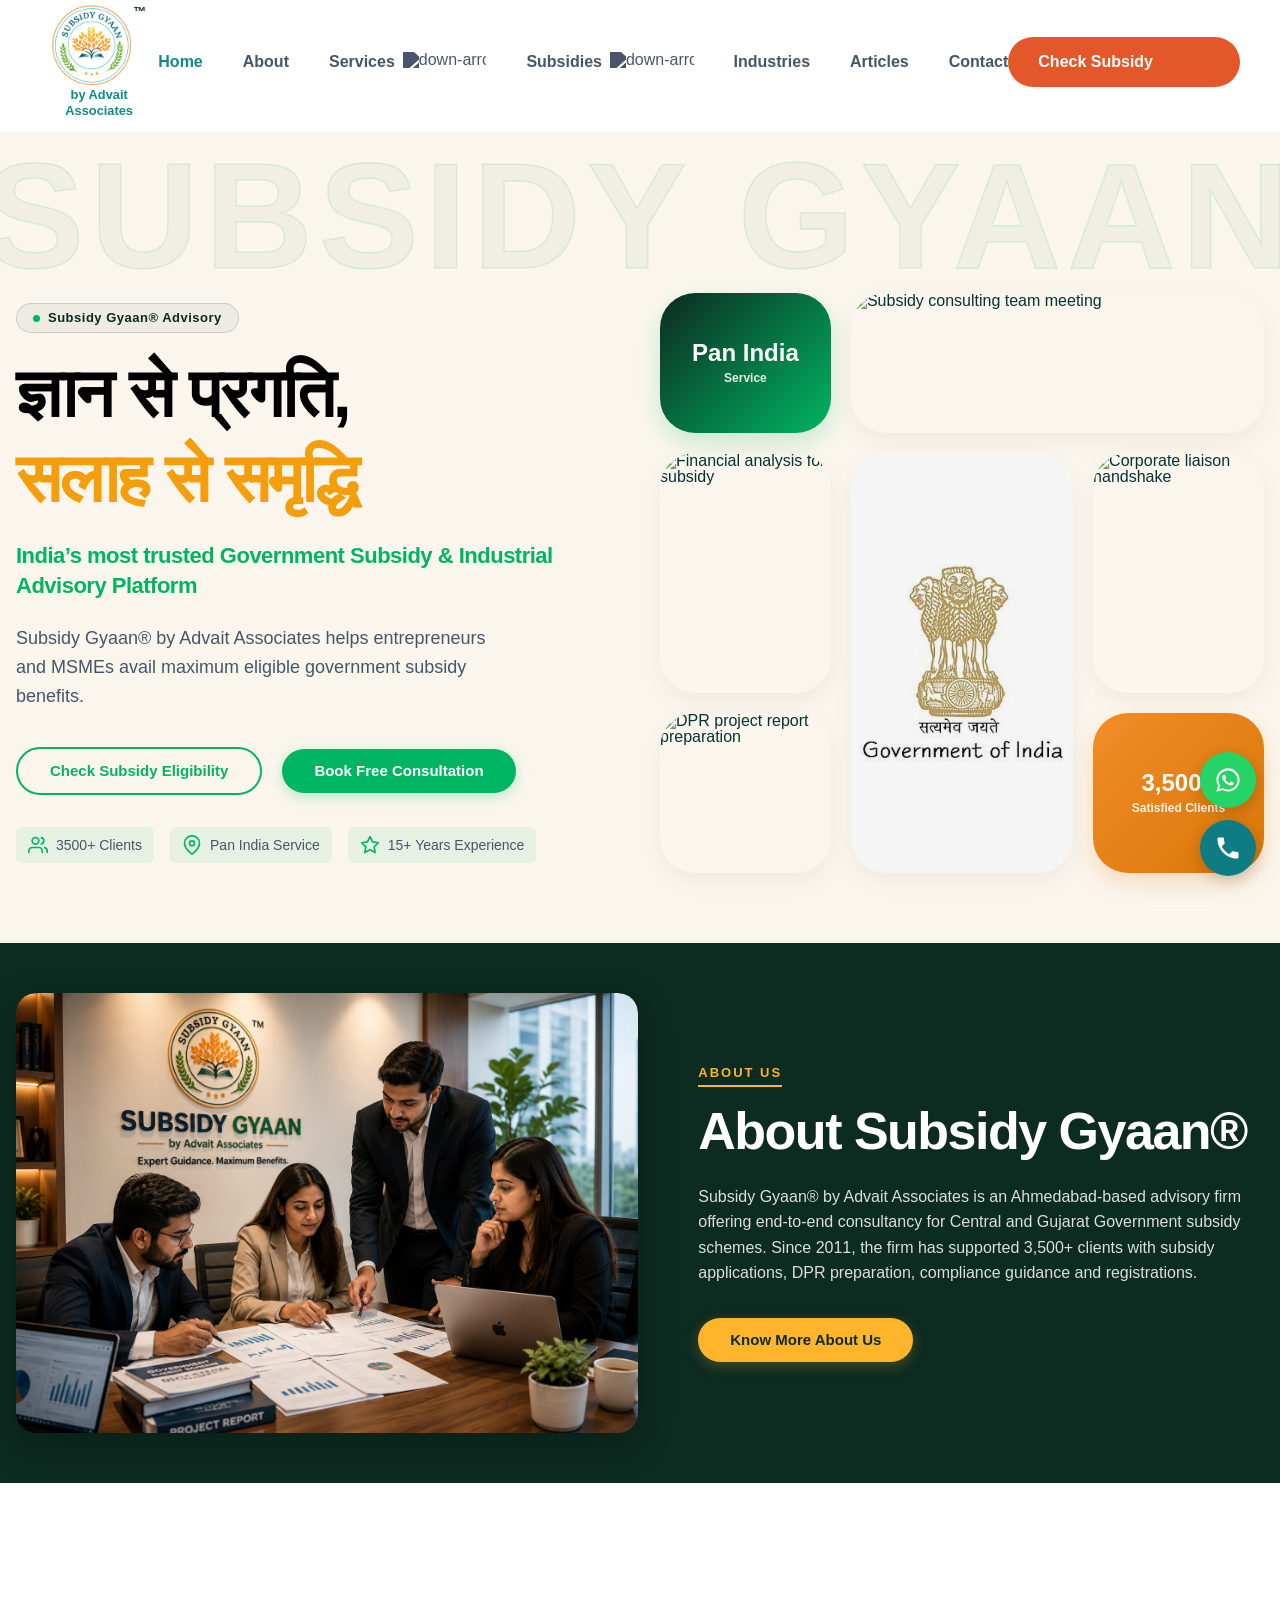
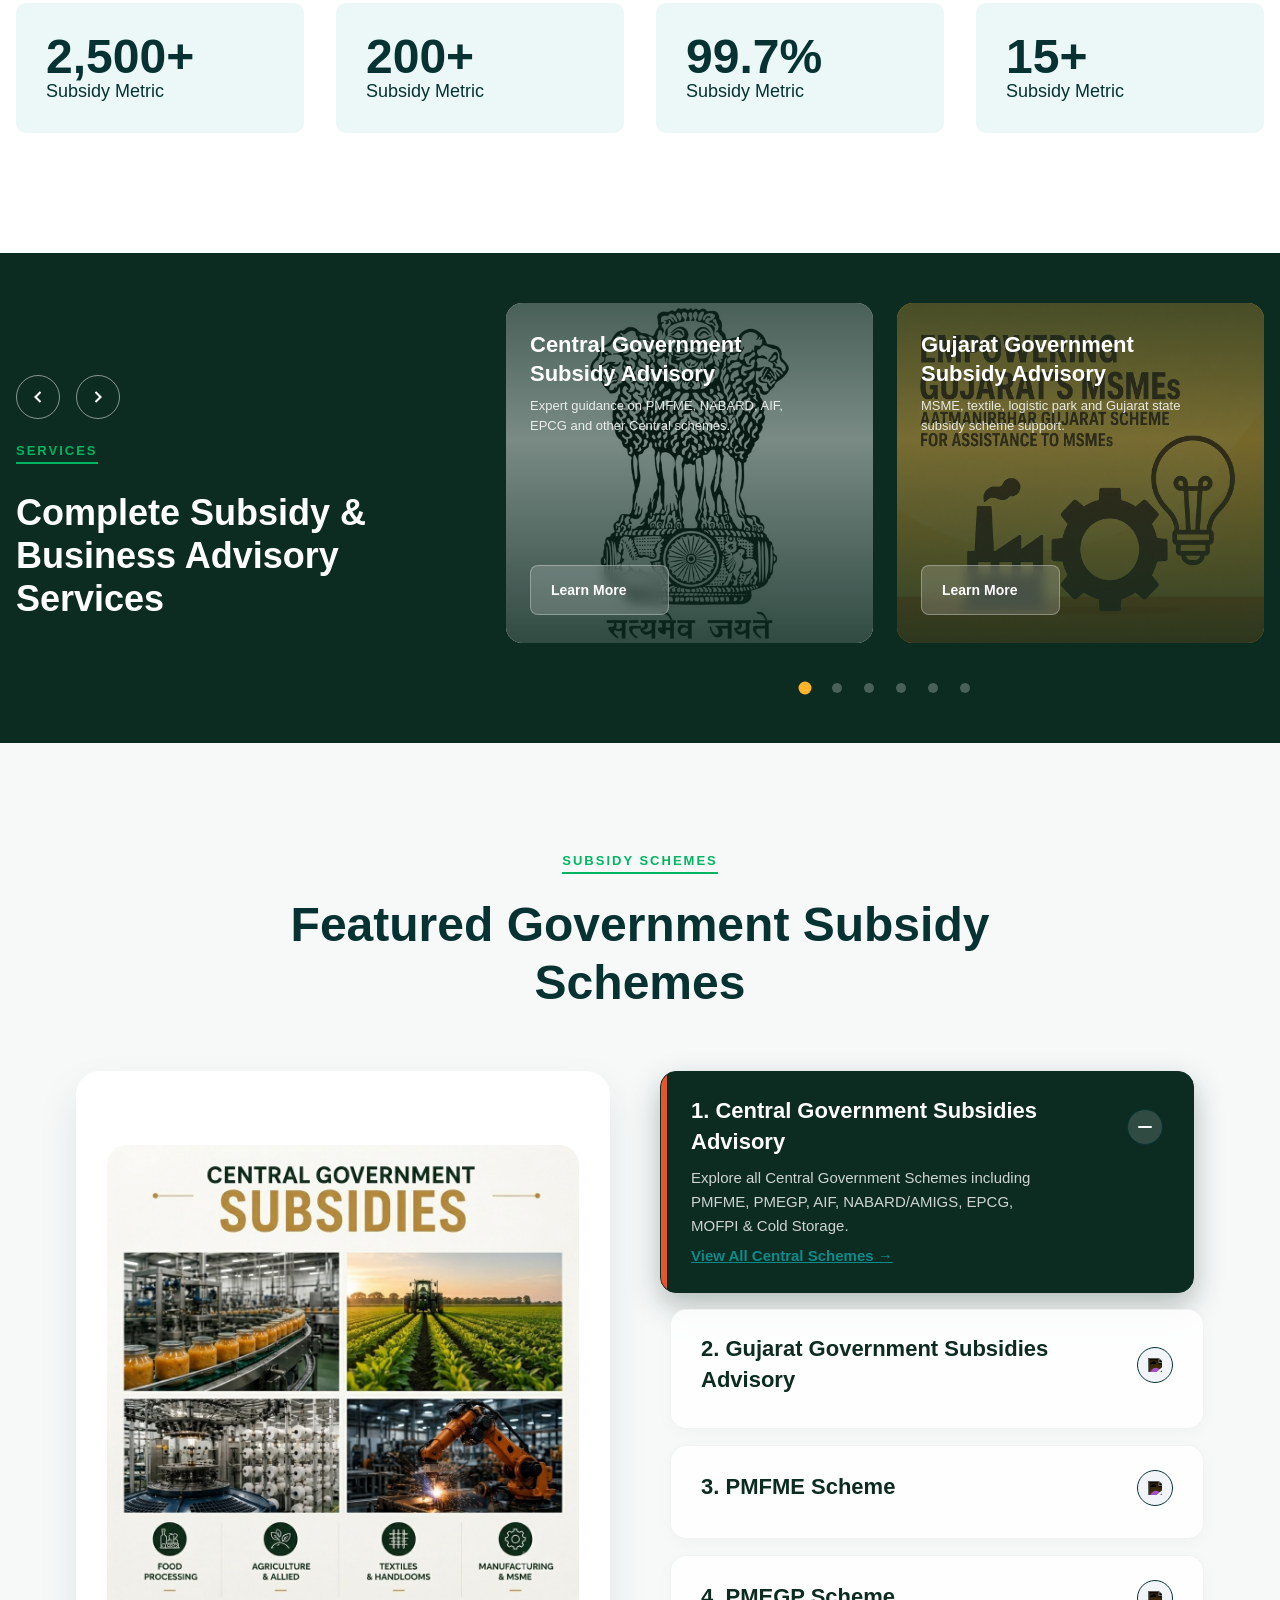
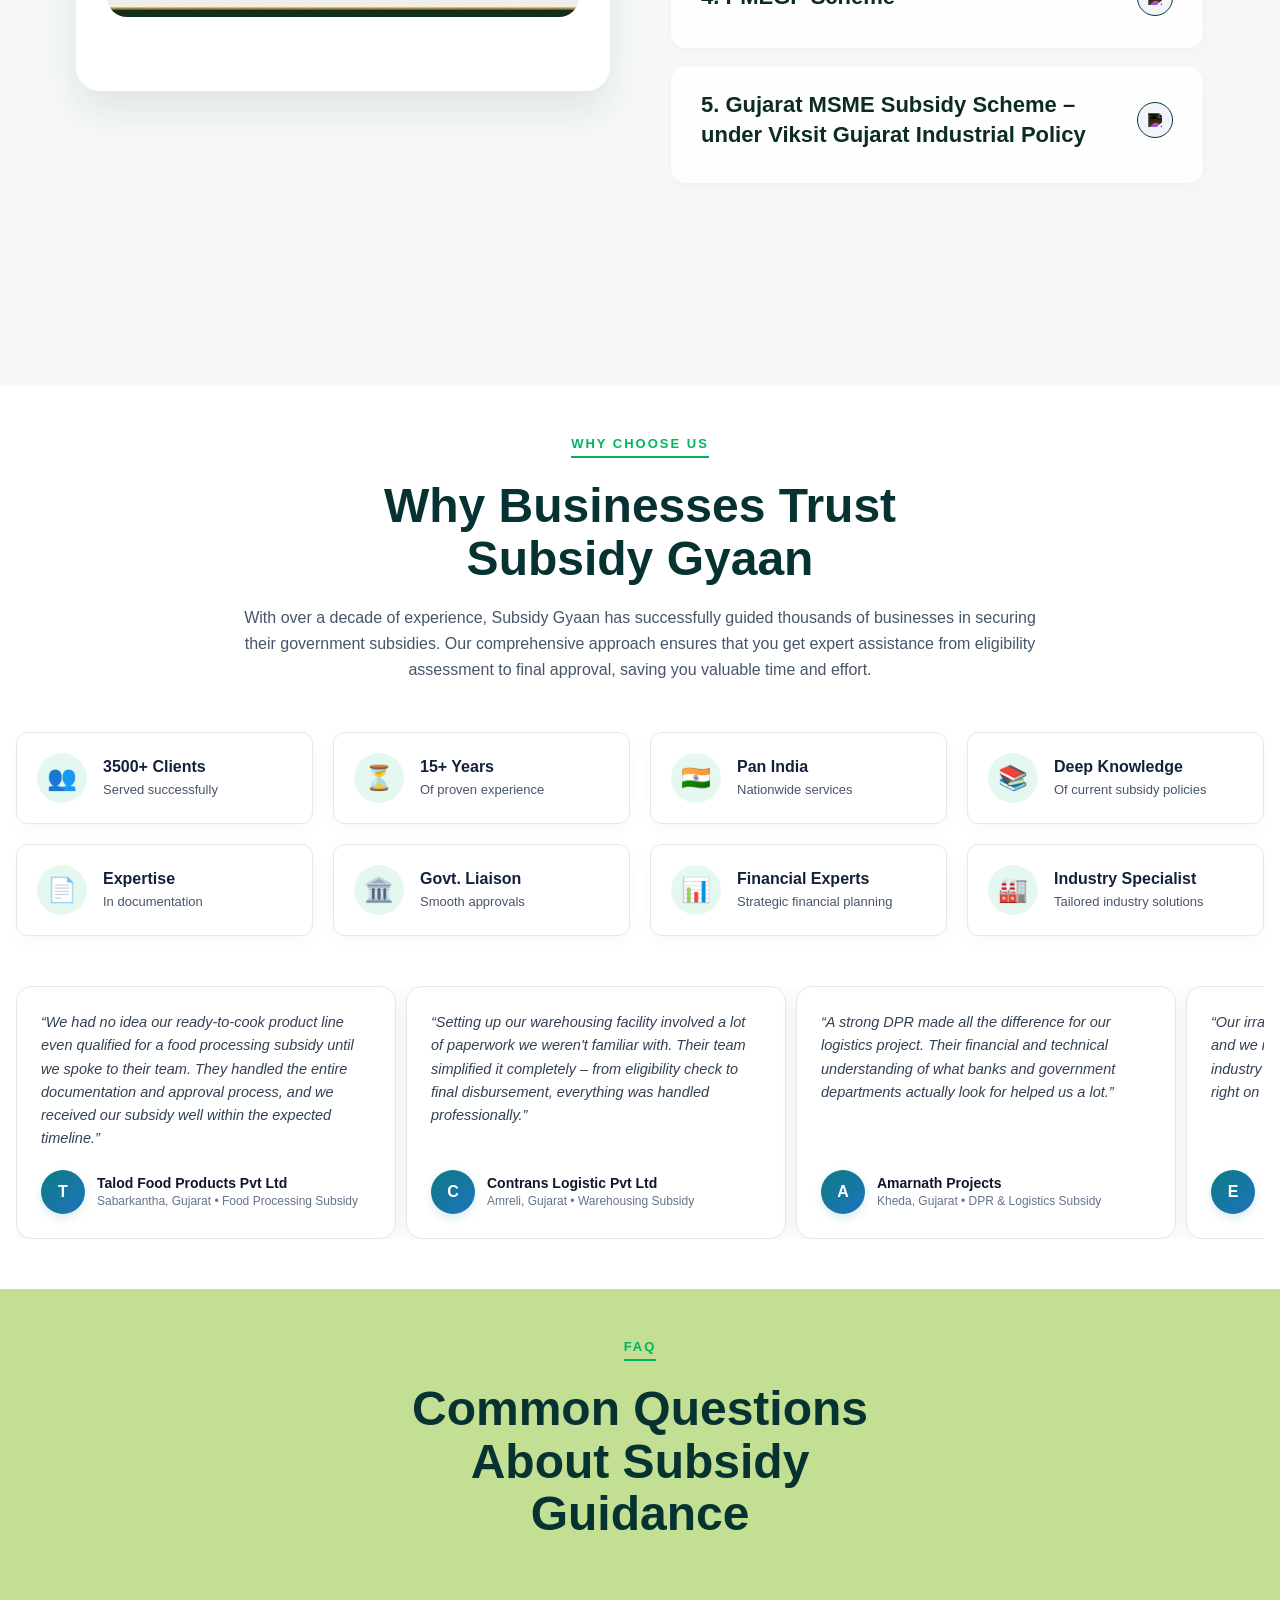
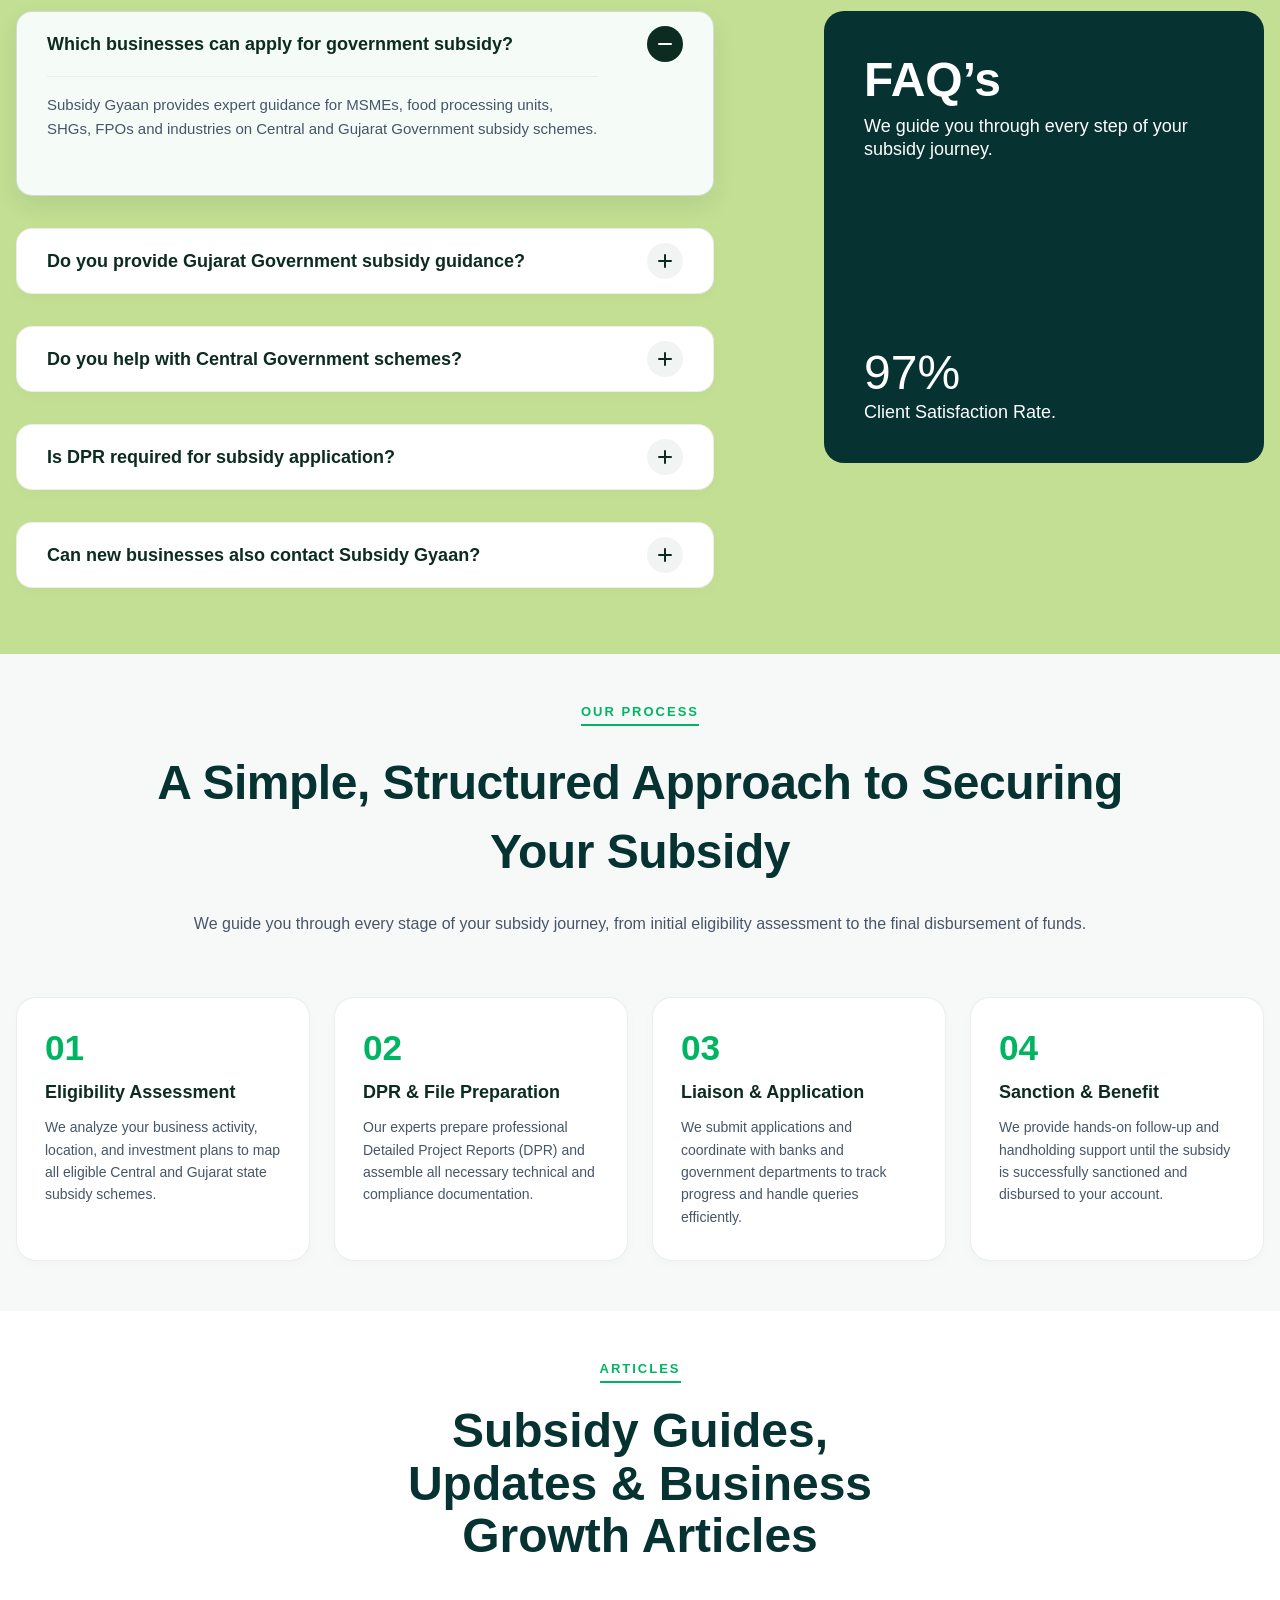
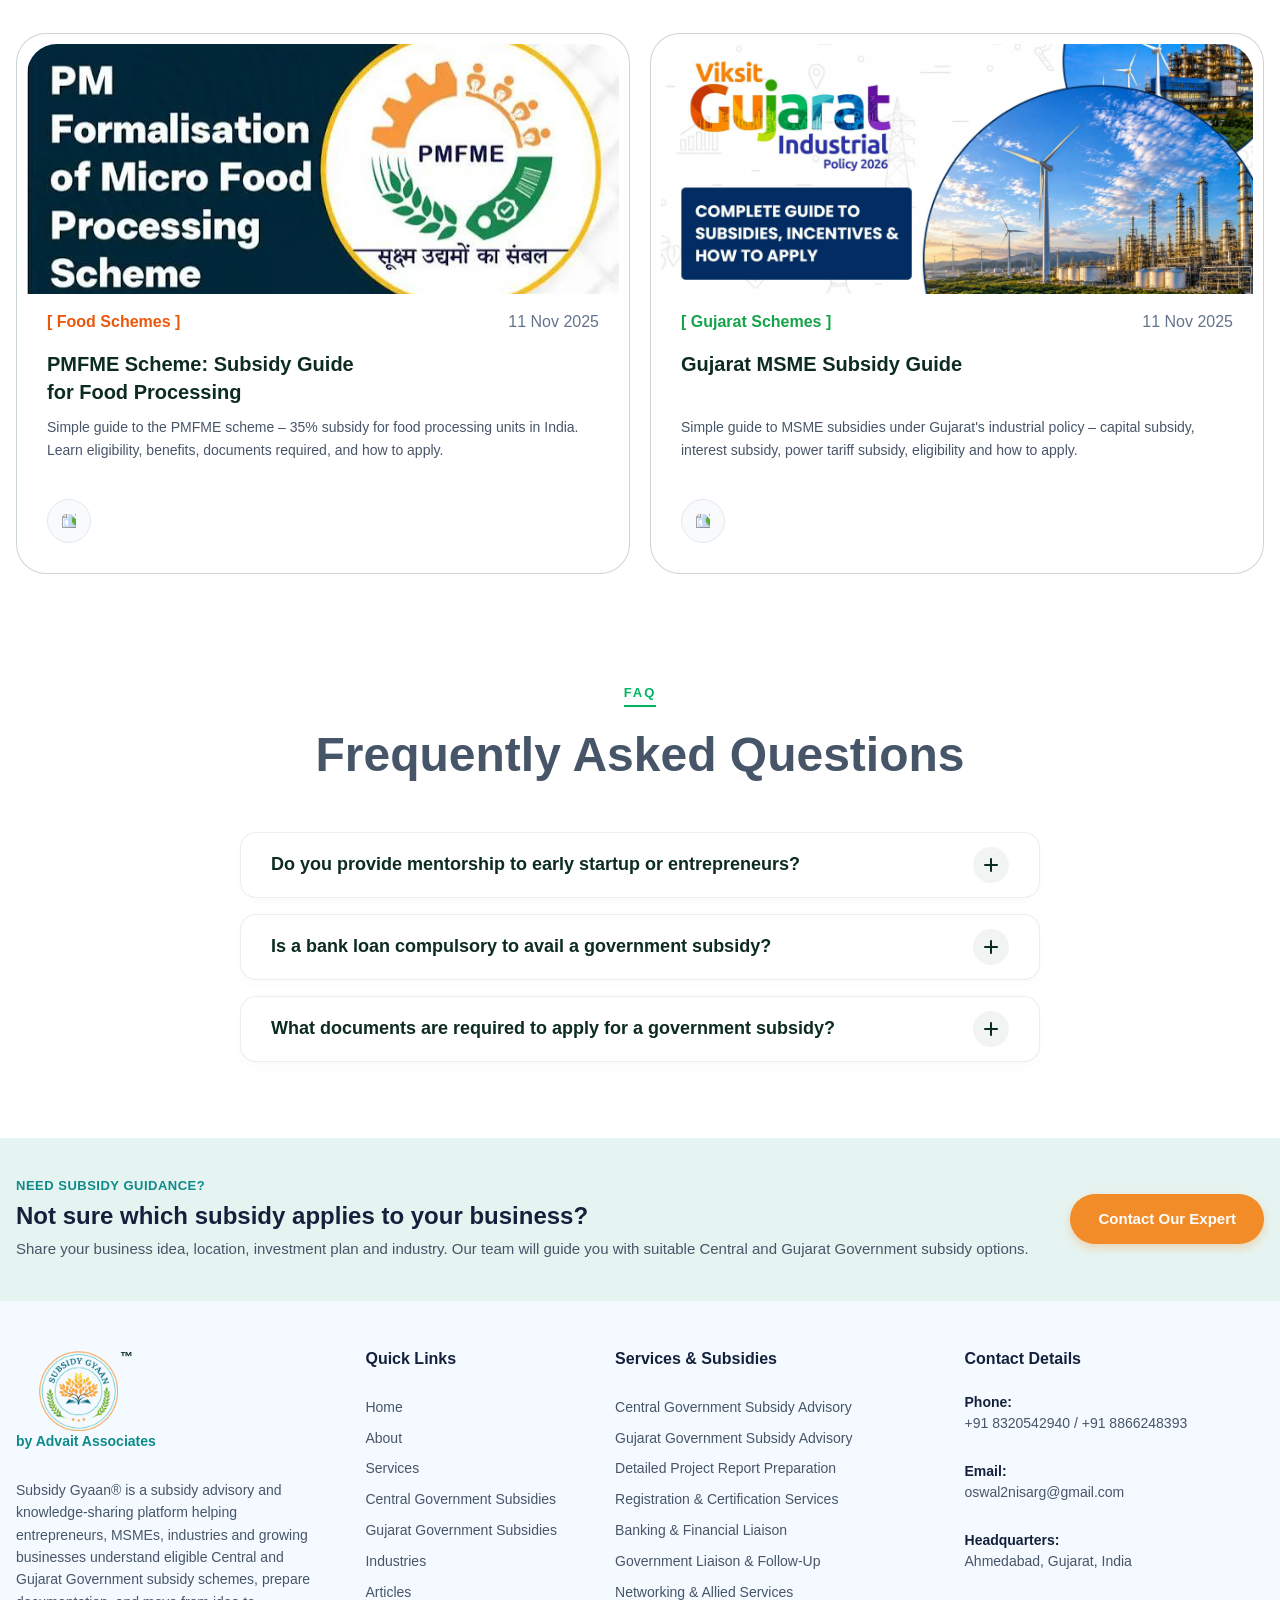
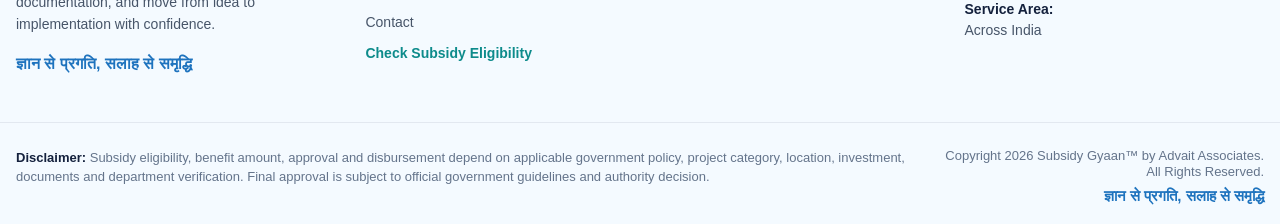
==== commit 8cc142ce: "Update Indian hero photo, unify footer CTAs, add floating WhatsApp/Call buttons, fix article page fo" ====
--- a/index.html
+++ b/index.html
@@ -36,7 +36,7 @@
         <p class="impact-hero-text">Subsidy Gyaan® by Advait Associates helps entrepreneurs and MSMEs avail maximum eligible government subsidy benefits.</p>
         <div class="hero-buttons-container">
           <a href="check-subsidy-eligibility.html" class="impact-btn-outline">Check Subsidy Eligibility</a>
-          <a href="contact.html" class="impact-btn-solid">Book Consultation</a>
+          <a href="contact.html" class="impact-btn-solid">Book Free Consultation</a>
         </div>
         <div class="hero-trust-badges">
           <div class="hero-trust-badge">
@@ -1421,8 +1421,7 @@
                     <p style="margin: 0; font-size: 15px; color: #475569; line-height: 1.5;">Share your business idea, location, investment plan and industry. Our team will guide you with suitable Central and Gujarat Government subsidy options.</p>
                 </div>
                 <div style="display: flex; gap: 20px; align-items: center; flex-wrap: wrap;">
-                    <a href="check-subsidy-eligibility.html" class="button w-inline-block" style="background-color: #F28C28; color: white; border-radius: 50px; padding: 12px 28px; font-size: 15px; font-weight: 600; text-decoration: none; transition: transform 0.3s ease; box-shadow: 0 4px 10px rgba(242, 140, 40, 0.3);">Check Subsidy Eligibility</a>
-                    <a href="contact.html" style="color: #1E73BE; font-size: 15px; font-weight: 600; text-decoration: underline;">Contact Our Expert</a>
+                    <a href="contact.html" class="button w-inline-block" style="background-color: #F28C28; color: white; border-radius: 50px; padding: 12px 28px; font-size: 15px; font-weight: 600; text-decoration: none; transition: transform 0.3s ease; box-shadow: 0 4px 10px rgba(242, 140, 40, 0.3);">Contact Our Expert</a>
                 </div>
             </div>
         </div>
@@ -1559,6 +1558,20 @@
   
   fetchHomeArticles();
 </script>
+<!-- Floating Contact Buttons -->
+<div class="floating-contact-container">
+  <a href="https://wa.me/918320542940" class="floating-btn whatsapp" target="_blank" aria-label="Chat on WhatsApp">
+    <svg viewBox="0 0 24 24">
+      <path d="M19.001 4.908A9.817 9.817 0 0012.004 2c-5.46 0-9.91 4.454-9.91 9.91a9.86 9.86 0 001.32 4.987l-1.404 5.13 5.25-1.378a9.89 9.89 0 004.744 1.201h.004c5.46 0 9.91-4.454 9.91-9.91a9.83 9.83 0 00-2.917-7.032zm-6.997 15.393h-.002a8.203 8.203 0 01-4.187-1.155l-.3-.18-3.113.818.832-3.036-.197-.314a8.2 8.2 0 01-1.258-4.382c0-4.528 3.687-8.214 8.217-8.214a8.16 8.16 0 015.812 2.407 8.16 8.16 0 012.405 5.812c-.004 4.53-3.692 8.218-8.217 8.218zm4.502-6.149c-.247-.124-1.46-.72-1.685-.803-.224-.082-.388-.124-.55.124-.162.247-.63.803-.772.965-.142.162-.284.18-.53.057-.247-.123-1.043-.384-1.986-1.226-.733-.655-1.23-1.464-1.373-1.711-.143-.247-.015-.38.109-.503.112-.11.247-.288.37-.432.124-.144.165-.247.247-.412.083-.165.042-.31-.02-.433-.063-.124-.55-1.32-.753-1.81-.197-.478-.397-.412-.55-.42-.142-.007-.305-.008-.468-.008a.9.9 0 00-.65.303c-.224.246-.854.835-.854 2.036 0 1.201.874 2.36 1.0 2.525.122.165 1.72 2.628 4.168 3.68.583.25 1.037.4 1.392.513.585.187 1.117.16 1.538.097.469-.07 1.46-.597 1.665-1.173.205-.577.205-1.072.143-1.173-.062-.101-.224-.163-.472-.287z"/>
+    </svg>
+  </a>
+  <a href="tel:+918320542940" class="floating-btn call" aria-label="Call Us">
+    <svg viewBox="0 0 24 24">
+      <path d="M20.01 15.38c-1.23 0-2.42-.2-3.53-.56a.977.977 0 0 0-1.01.24l-2.2 2.2a15.045 15.045 0 0 1-6.59-6.59l2.2-2.21a.96.96 0 0 0 .25-1A11.56 11.56 0 0 1 8.58 4c0-.55-.45-1-1-1H4c-.55 0-1 .45-1 1 0 9.39 7.61 17 17 17 .55 0 1-.45 1-1v-3.58c0-.56-.45-1.04-1-1.04z"/>
+    </svg>
+  </a>
+</div>
+
 <!-- Fancy Preloader JS -->
 <script>
   window.addEventListener('load', function() {
--- a/css/custom.css
+++ b/css/custom.css
@@ -1165,11 +1165,12 @@
 }
 
 .project-tab-image {
-  width: 100% !important;
+  max-width: 100% !important;
+  width: auto !important;
   height: auto !important;
   max-height: 100% !important;
   object-fit: contain !important;
-  border-radius: 15px !important;
+  border-radius: 20px !important;
   /* Keep the rounded corners */
 }
 
@@ -1279,12 +1280,14 @@
 }
 
 .project-image-block img {
-  border-radius: 16px !important;
-  height: 100% !important;
+  border-radius: 20px !important;
+  max-height: 100% !important;
+  max-width: 100% !important;
+  height: auto !important;
+  width: auto !important;
   object-fit: contain !important;
   /* Contain the logo without cropping */
   transition: transform 0.7s ease !important;
-  width: 100% !important;
 }
 
 .project-image-block:hover img {
@@ -2754,4 +2757,47 @@
 @keyframes subtleFloat {
   0%, 100% { transform: translateY(0); }
   50% { transform: translateY(-5px); }
+}
+
+/* Floating contact buttons */
+.floating-contact-container {
+  position: fixed;
+  bottom: 24px;
+  right: 24px;
+  display: flex;
+  flex-direction: column;
+  gap: 12px;
+  z-index: 9999;
+}
+
+.floating-btn {
+  width: 56px;
+  height: 56px;
+  border-radius: 50%;
+  display: flex;
+  align-items: center;
+  justify-content: center;
+  box-shadow: 0 4px 15px rgba(0, 0, 0, 0.2);
+  transition: transform 0.3s ease, box-shadow 0.3s ease;
+  color: white;
+  text-decoration: none;
+}
+
+.floating-btn:hover {
+  transform: scale(1.1);
+  box-shadow: 0 6px 20px rgba(0, 0, 0, 0.3);
+}
+
+.floating-btn.whatsapp {
+  background-color: #25D366;
+}
+
+.floating-btn.call {
+  background-color: #0D7C83;
+}
+
+.floating-btn svg {
+  width: 28px;
+  height: 28px;
+  fill: currentColor;
 }
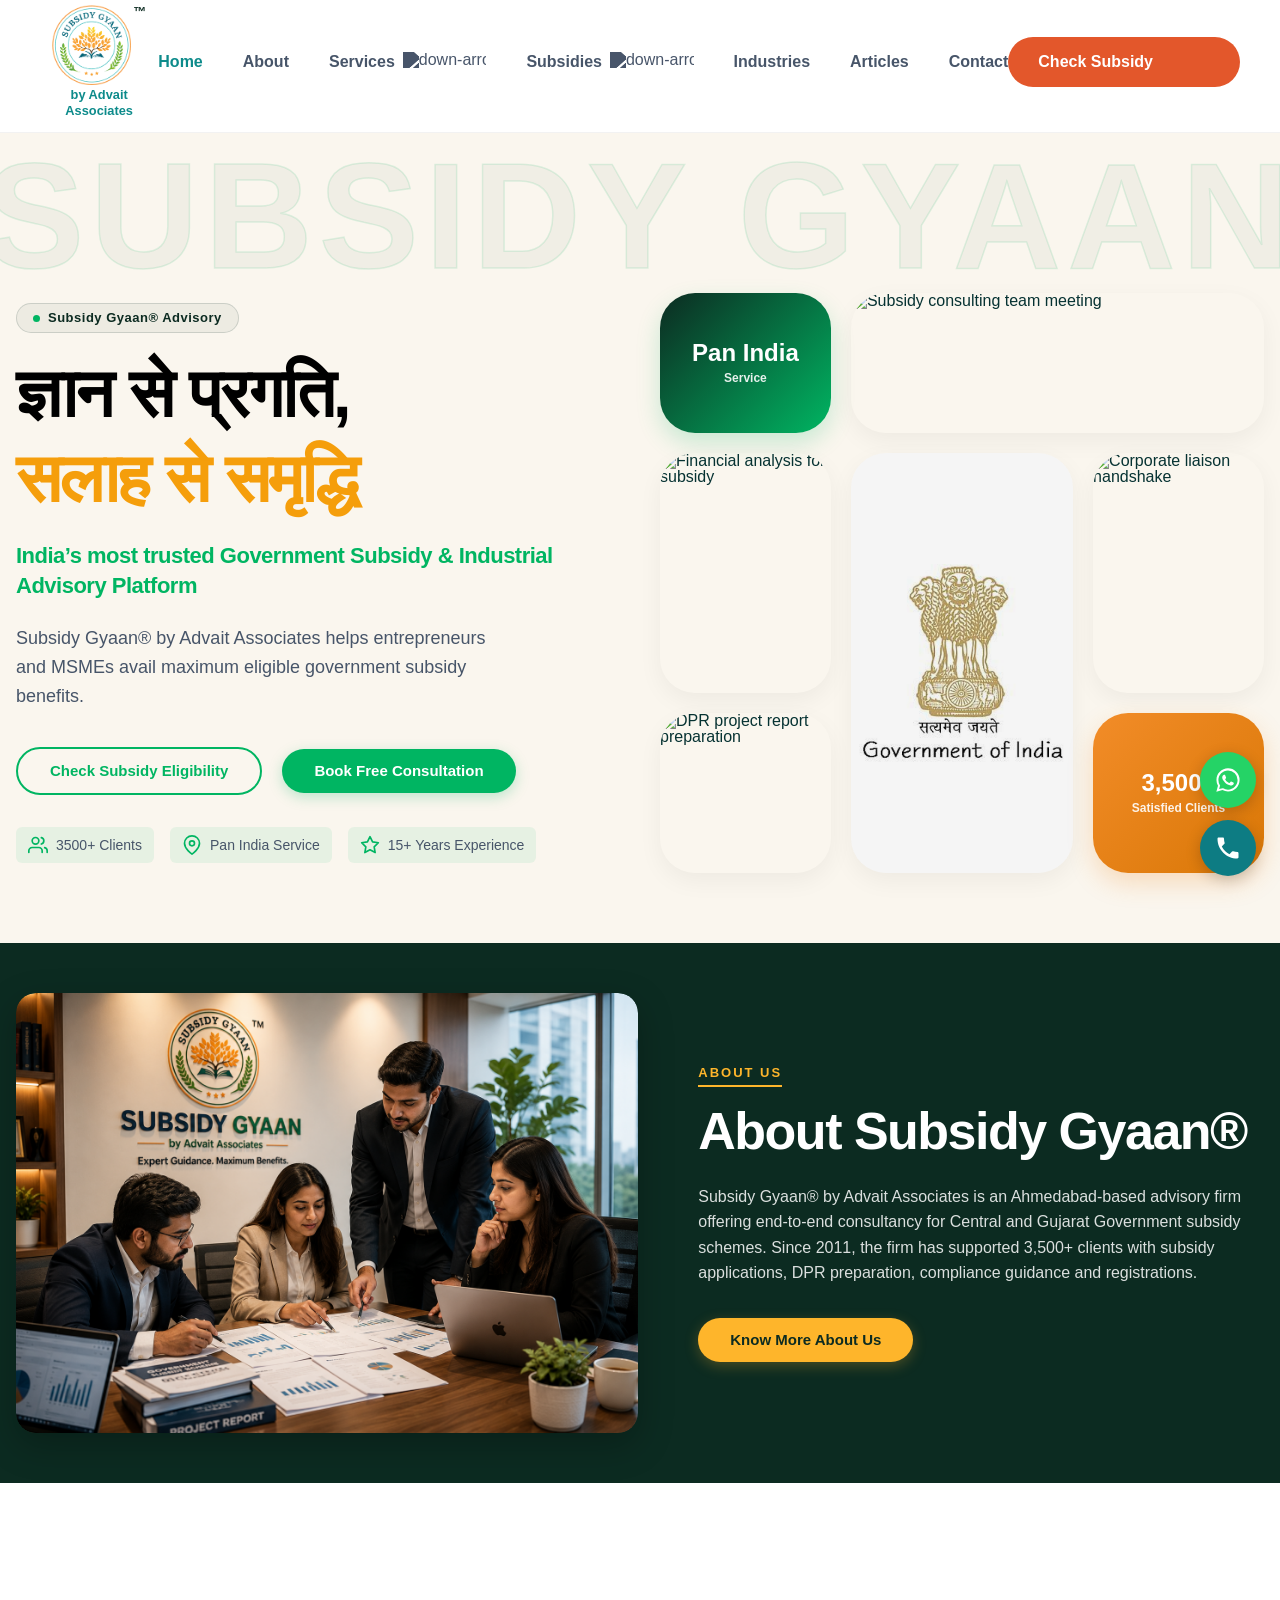
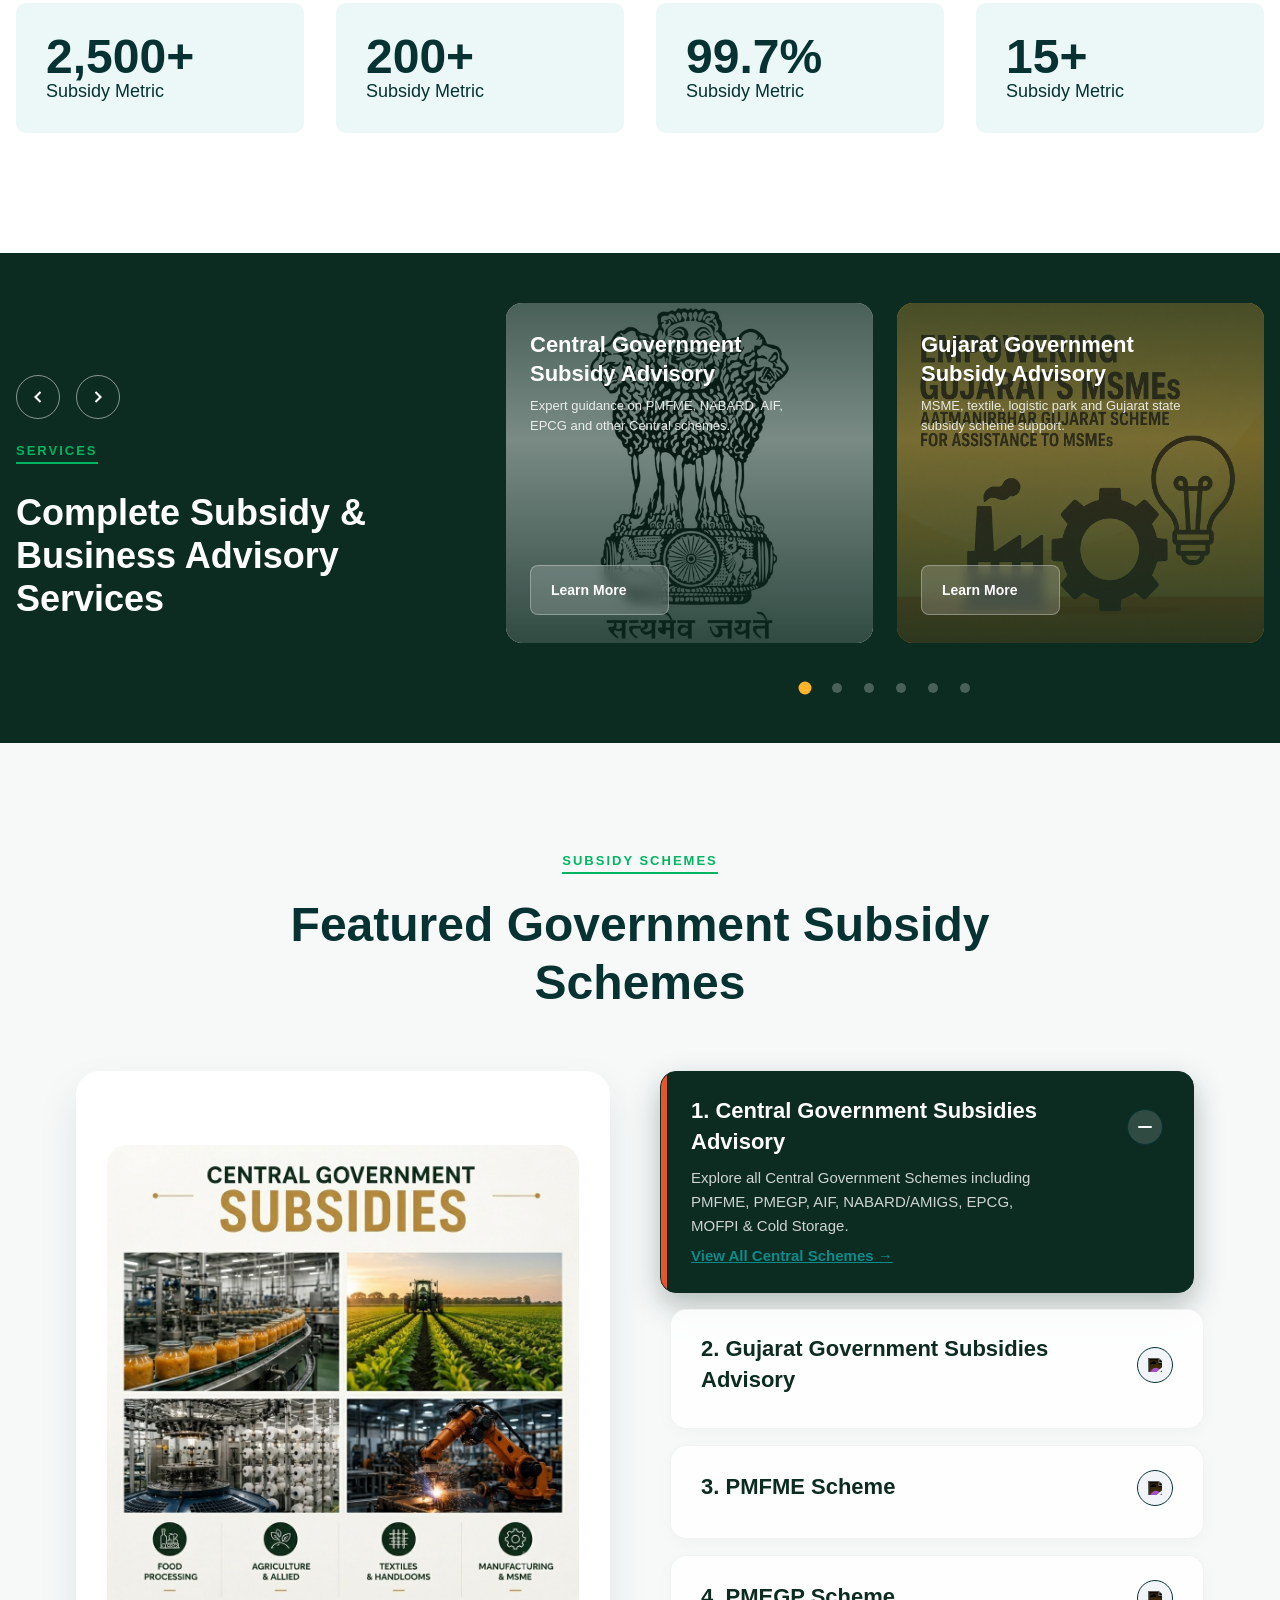
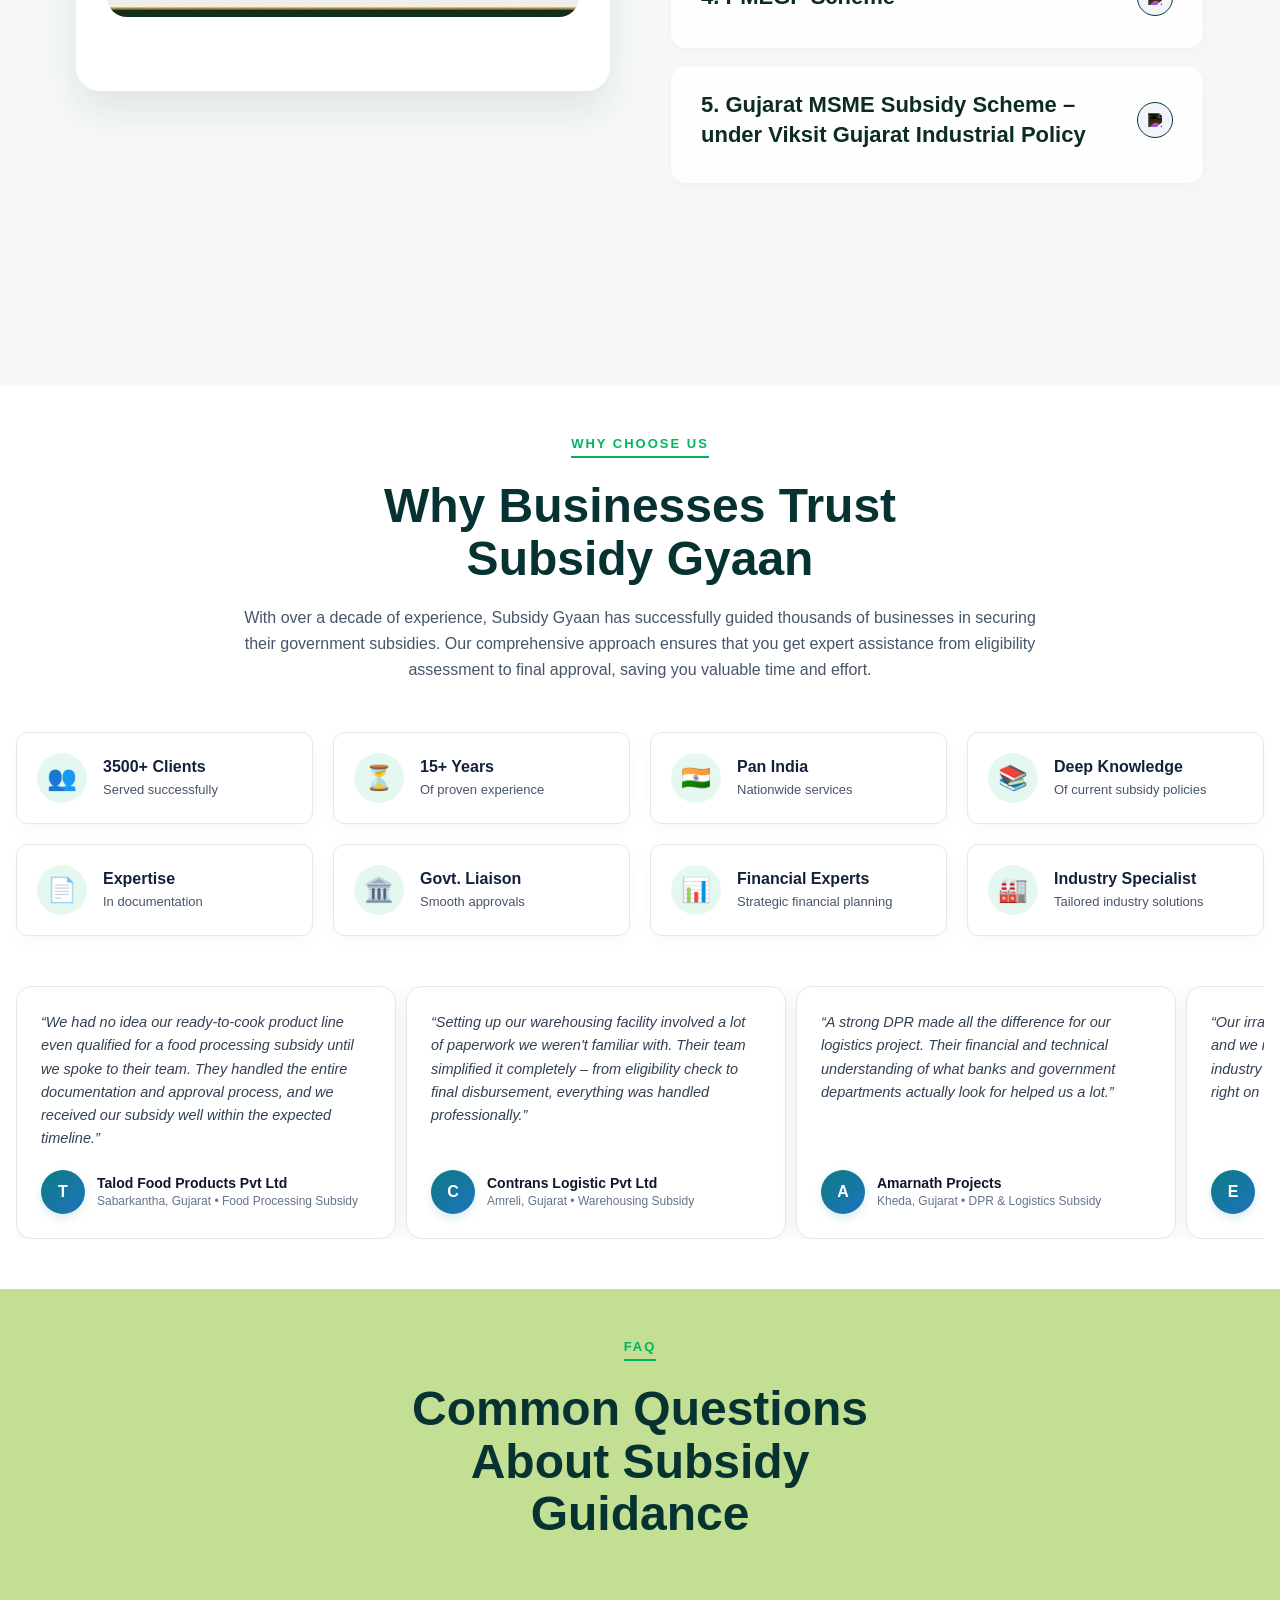
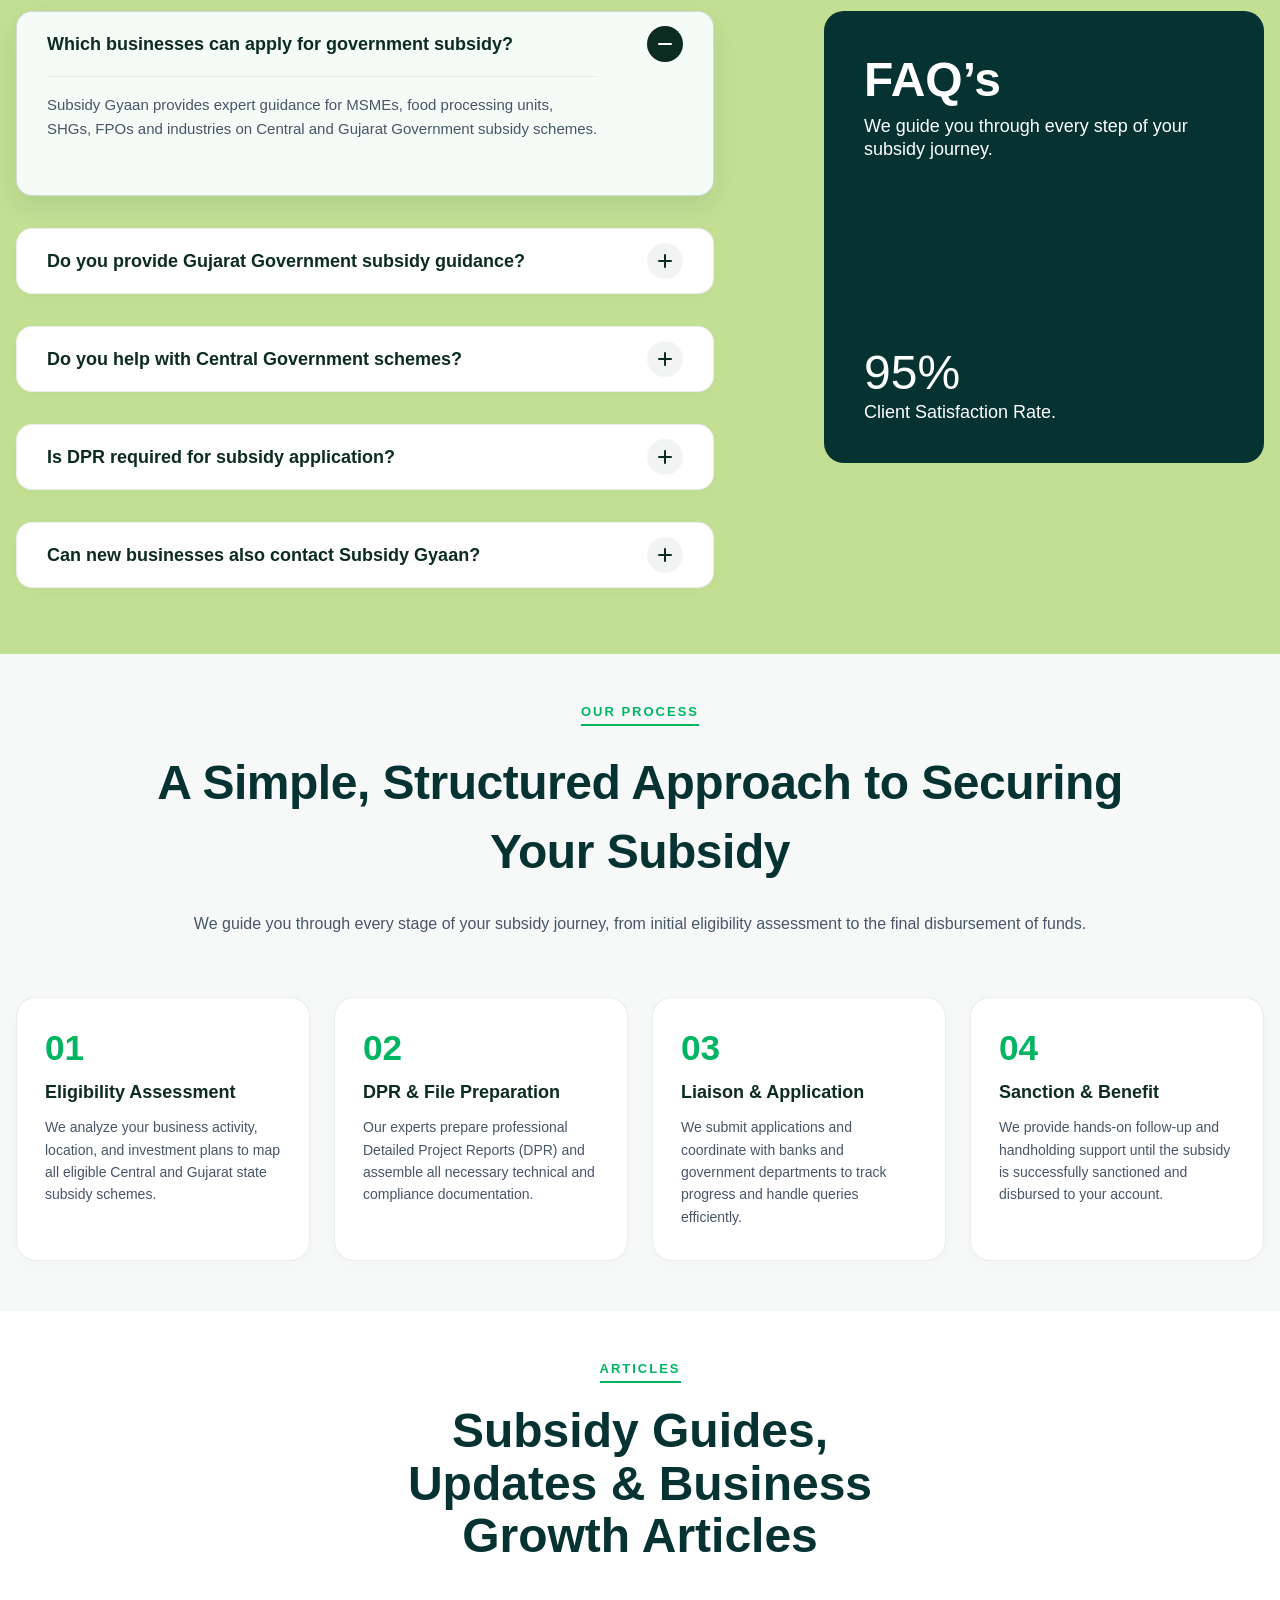
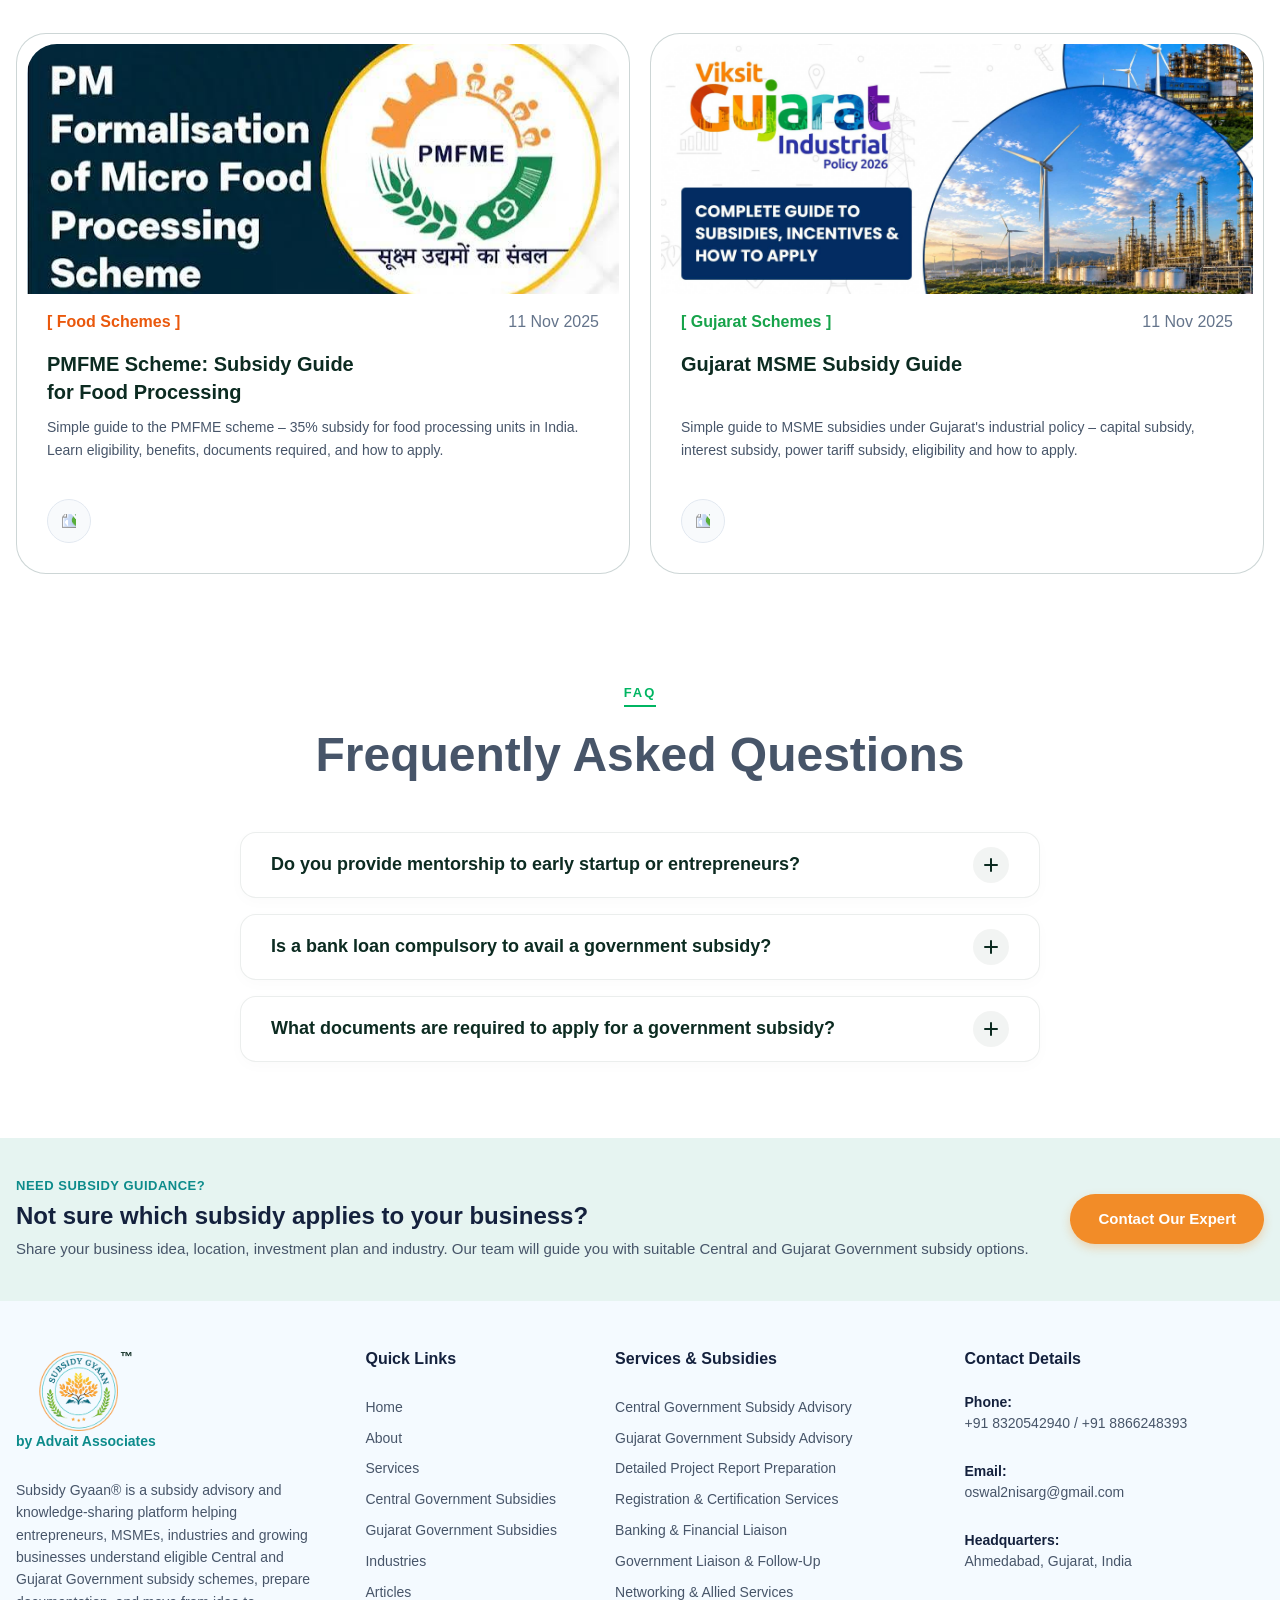
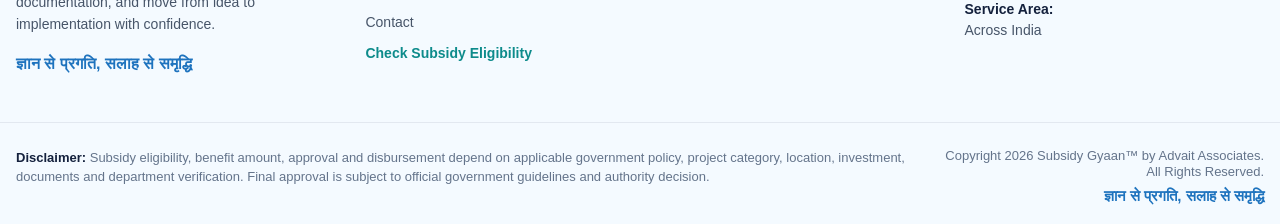
==== commit 80c24c4b: "Update Client Satisfaction Rate from 97% to 95%" ====
--- a/index.html
+++ b/index.html
@@ -1234,7 +1234,7 @@
     </div>
   </div>
   <div class="empty-space"></div>
-</section><section class="accordion-section"><div class="empty-space"></div><div class="w-layout-blockcontainer container w-container"><div class="heading-block is-blog"><div class="pill-button">[ FAQ ]</div><h2 class="section-heading is-testimonial">Common Questions About Subsidy Guidance</h2></div><div class="empty-space is-small"></div><div class="accordion-main-wrap"><div class="accordion-right-block"><div class="accordion"><div data-delay="0" data-hover="false" class="accordion-item w-dropdown w--open"><div class="accordion-toggle w-dropdown-toggle"><div class="accordion-tittle">Which businesses can apply for government subsidy?</div><div class="accordion-icon-block"><div class="horizontal-line"></div><div class="vertical-line"></div></div></div><nav class="accordion-body w-dropdown-list"><p class="accordion-text">Subsidy Gyaan provides expert guidance for MSMEs, food processing units, SHGs, FPOs and industries on Central and Gujarat Government subsidy schemes.</p></nav></div><div data-delay="0" data-hover="false" class="accordion-item w-dropdown"><div class="accordion-toggle w-dropdown-toggle"><div class="accordion-tittle">Do you provide Gujarat Government subsidy guidance?</div><div class="accordion-icon-block"><div class="horizontal-line"></div><div class="vertical-line"></div></div></div><nav class="accordion-body w-dropdown-list"><p class="accordion-text">Subsidy Gyaan provides expert guidance for MSMEs, food processing units, SHGs, FPOs and industries on Central and Gujarat Government subsidy schemes.</p></nav></div><div data-delay="0" data-hover="false" class="accordion-item w-dropdown"><div class="accordion-toggle w-dropdown-toggle"><div class="accordion-tittle">Do you help with Central Government schemes?</div><div class="accordion-icon-block"><div class="horizontal-line"></div><div class="vertical-line"></div></div></div><nav class="accordion-body w-dropdown-list"><p class="accordion-text">Subsidy Gyaan provides expert guidance for MSMEs, food processing units, SHGs, FPOs and industries on Central and Gujarat Government subsidy schemes.</p></nav></div><div data-delay="0" data-hover="false" class="accordion-item w-dropdown"><div class="accordion-toggle w-dropdown-toggle"><div class="accordion-tittle">Is DPR required for subsidy application?</div><div class="accordion-icon-block"><div class="horizontal-line"></div><div class="vertical-line"></div></div></div><nav class="accordion-body w-dropdown-list"><p class="accordion-text">Subsidy Gyaan provides expert guidance for MSMEs, food processing units, SHGs, FPOs and industries on Central and Gujarat Government subsidy schemes.</p></nav></div><div data-delay="0" data-hover="false" class="accordion-item w-dropdown"><div class="accordion-toggle w-dropdown-toggle"><div class="accordion-tittle">Can new businesses also contact Subsidy Gyaan?</div><div class="accordion-icon-block"><div class="horizontal-line"></div><div class="vertical-line"></div></div></div><nav class="accordion-body w-dropdown-list"><p class="accordion-text">Subsidy Gyaan provides expert guidance for MSMEs, food processing units, SHGs, FPOs and industries on Central and Gujarat Government subsidy schemes.</p></nav></div></div></div><div class="accordion-left-block"><div data-w-id="791cdcae-67c3-476a-356f-e9a00a5f8d9b" class="accordion-right-content-block"><div><h3 class="accordion-section-title">FAQ’s</h3><p class="accordion-section-text">We guide you through every step of your subsidy journey.</p></div><div class="counter-card"><div class="counter-item is-accordion"><div class="counter-single-number number-one"><div class="single-number number-one is-accordion">9</div><div class="single-number number-one is-accordion">7</div><div class="single-number number-one is-accordion">5</div><div class="single-number number-one is-accordion">7</div><div class="single-number number-one is-accordion">9</div><div class="single-number number-one is-accordion">2</div></div><div class="counter-single-number"><div class="single-number number-two is-accordion">7</div><div class="single-number number-two is-accordion">4</div><div class="single-number number-two is-accordion">5</div><div class="single-number number-two is-accordion">7</div><div class="single-number number-two is-accordion">5</div><div class="single-number number-two is-accordion">1</div></div><div class="single-number is-accordion">%</div></div><p class="counter-text is-accordion">Client Satisfaction Rate.</p></div></div></div></div></div><div class="empty-space"></div></section>
+</section><section class="accordion-section"><div class="empty-space"></div><div class="w-layout-blockcontainer container w-container"><div class="heading-block is-blog"><div class="pill-button">[ FAQ ]</div><h2 class="section-heading is-testimonial">Common Questions About Subsidy Guidance</h2></div><div class="empty-space is-small"></div><div class="accordion-main-wrap"><div class="accordion-right-block"><div class="accordion"><div data-delay="0" data-hover="false" class="accordion-item w-dropdown w--open"><div class="accordion-toggle w-dropdown-toggle"><div class="accordion-tittle">Which businesses can apply for government subsidy?</div><div class="accordion-icon-block"><div class="horizontal-line"></div><div class="vertical-line"></div></div></div><nav class="accordion-body w-dropdown-list"><p class="accordion-text">Subsidy Gyaan provides expert guidance for MSMEs, food processing units, SHGs, FPOs and industries on Central and Gujarat Government subsidy schemes.</p></nav></div><div data-delay="0" data-hover="false" class="accordion-item w-dropdown"><div class="accordion-toggle w-dropdown-toggle"><div class="accordion-tittle">Do you provide Gujarat Government subsidy guidance?</div><div class="accordion-icon-block"><div class="horizontal-line"></div><div class="vertical-line"></div></div></div><nav class="accordion-body w-dropdown-list"><p class="accordion-text">Subsidy Gyaan provides expert guidance for MSMEs, food processing units, SHGs, FPOs and industries on Central and Gujarat Government subsidy schemes.</p></nav></div><div data-delay="0" data-hover="false" class="accordion-item w-dropdown"><div class="accordion-toggle w-dropdown-toggle"><div class="accordion-tittle">Do you help with Central Government schemes?</div><div class="accordion-icon-block"><div class="horizontal-line"></div><div class="vertical-line"></div></div></div><nav class="accordion-body w-dropdown-list"><p class="accordion-text">Subsidy Gyaan provides expert guidance for MSMEs, food processing units, SHGs, FPOs and industries on Central and Gujarat Government subsidy schemes.</p></nav></div><div data-delay="0" data-hover="false" class="accordion-item w-dropdown"><div class="accordion-toggle w-dropdown-toggle"><div class="accordion-tittle">Is DPR required for subsidy application?</div><div class="accordion-icon-block"><div class="horizontal-line"></div><div class="vertical-line"></div></div></div><nav class="accordion-body w-dropdown-list"><p class="accordion-text">Subsidy Gyaan provides expert guidance for MSMEs, food processing units, SHGs, FPOs and industries on Central and Gujarat Government subsidy schemes.</p></nav></div><div data-delay="0" data-hover="false" class="accordion-item w-dropdown"><div class="accordion-toggle w-dropdown-toggle"><div class="accordion-tittle">Can new businesses also contact Subsidy Gyaan?</div><div class="accordion-icon-block"><div class="horizontal-line"></div><div class="vertical-line"></div></div></div><nav class="accordion-body w-dropdown-list"><p class="accordion-text">Subsidy Gyaan provides expert guidance for MSMEs, food processing units, SHGs, FPOs and industries on Central and Gujarat Government subsidy schemes.</p></nav></div></div></div><div class="accordion-left-block"><div data-w-id="791cdcae-67c3-476a-356f-e9a00a5f8d9b" class="accordion-right-content-block"><div><h3 class="accordion-section-title">FAQ’s</h3><p class="accordion-section-text">We guide you through every step of your subsidy journey.</p></div><div class="counter-card"><div class="counter-item is-accordion"><div class="counter-single-number number-one"><div class="single-number number-one is-accordion">9</div><div class="single-number number-one is-accordion">7</div><div class="single-number number-one is-accordion">5</div><div class="single-number number-one is-accordion">7</div><div class="single-number number-one is-accordion">9</div><div class="single-number number-one is-accordion">2</div></div><div class="counter-single-number"><div class="single-number number-two is-accordion">5</div><div class="single-number number-two is-accordion">4</div><div class="single-number number-two is-accordion">5</div><div class="single-number number-two is-accordion">7</div><div class="single-number number-two is-accordion">5</div><div class="single-number number-two is-accordion">1</div></div><div class="single-number is-accordion">%</div></div><p class="counter-text is-accordion">Client Satisfaction Rate.</p></div></div></div></div></div><div class="empty-space"></div></section>
 
 <section id="process" class="home-process-section">
   <div class="w-layout-blockcontainer container w-container">
--- a/css/custom.css
+++ b/css/custom.css
@@ -2628,7 +2628,7 @@
   top: 0;
   width: 50%;
   height: 100%;
-  background-color: #0c2b21; /* Brand Dark Green */
+  background-color: #ffffff; /* White loading screen background */
   transition: transform 1s cubic-bezier(0.77, 0, 0.175, 1);
   z-index: 1;
 }
@@ -2694,7 +2694,7 @@
   width: 120%;
   height: 120%;
   border-radius: 50%;
-  border: 2px dashed rgba(255, 255, 255, 0.3);
+  border: 2px dashed rgba(12, 43, 33, 0.2);
   border-top-color: #f7a01d; /* Brand orange/gold */
   opacity: 0;
   animation: ringReveal 0.8s ease forwards 0.8s, spinRing 4s linear infinite 0.8s;
@@ -2705,7 +2705,7 @@
   font-family: 'Outfit', sans-serif;
   font-size: 52px; /* Increased font size for bigger branding */
   font-weight: 800;
-  color: #ffffff;
+  color: #0c2b21; /* Dark green for visibility on white background */
   letter-spacing: 2px;
   line-height: 1.2;
   margin-top: 35px; /* Added space between logo and text */
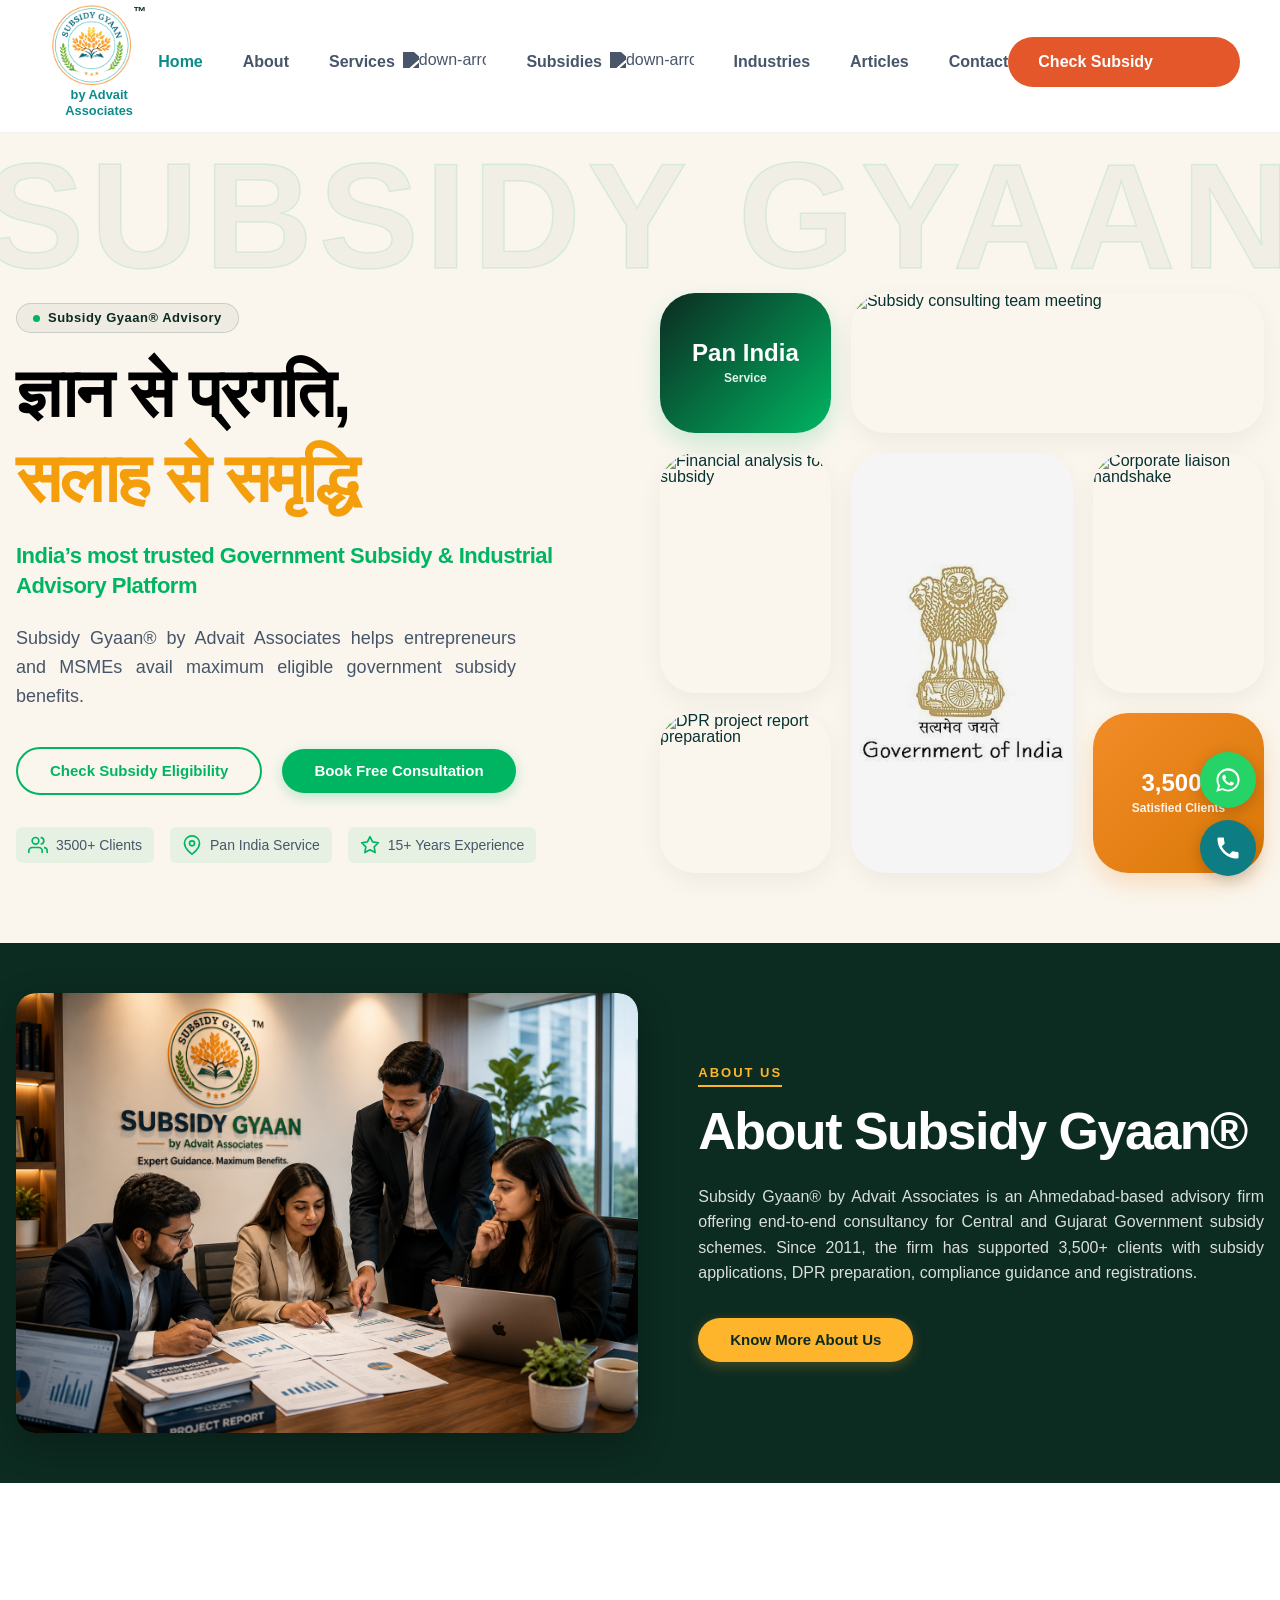
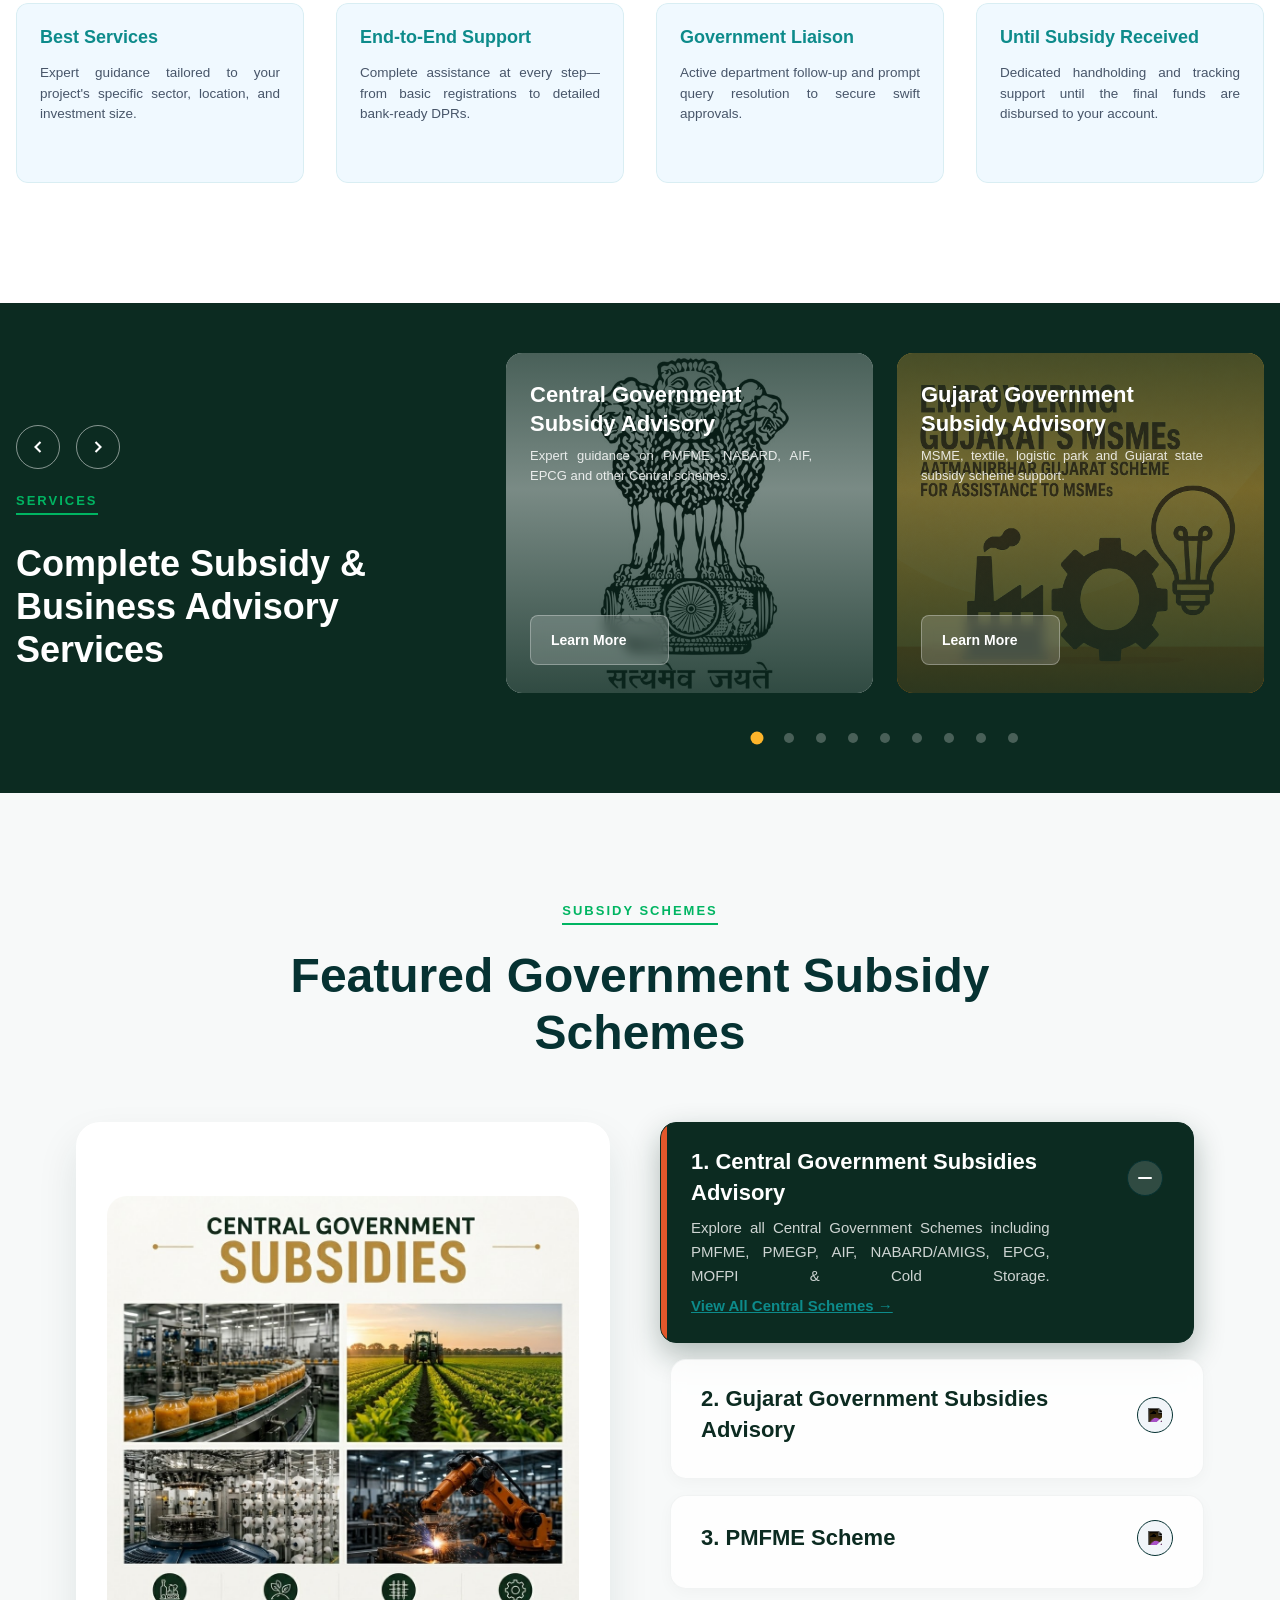
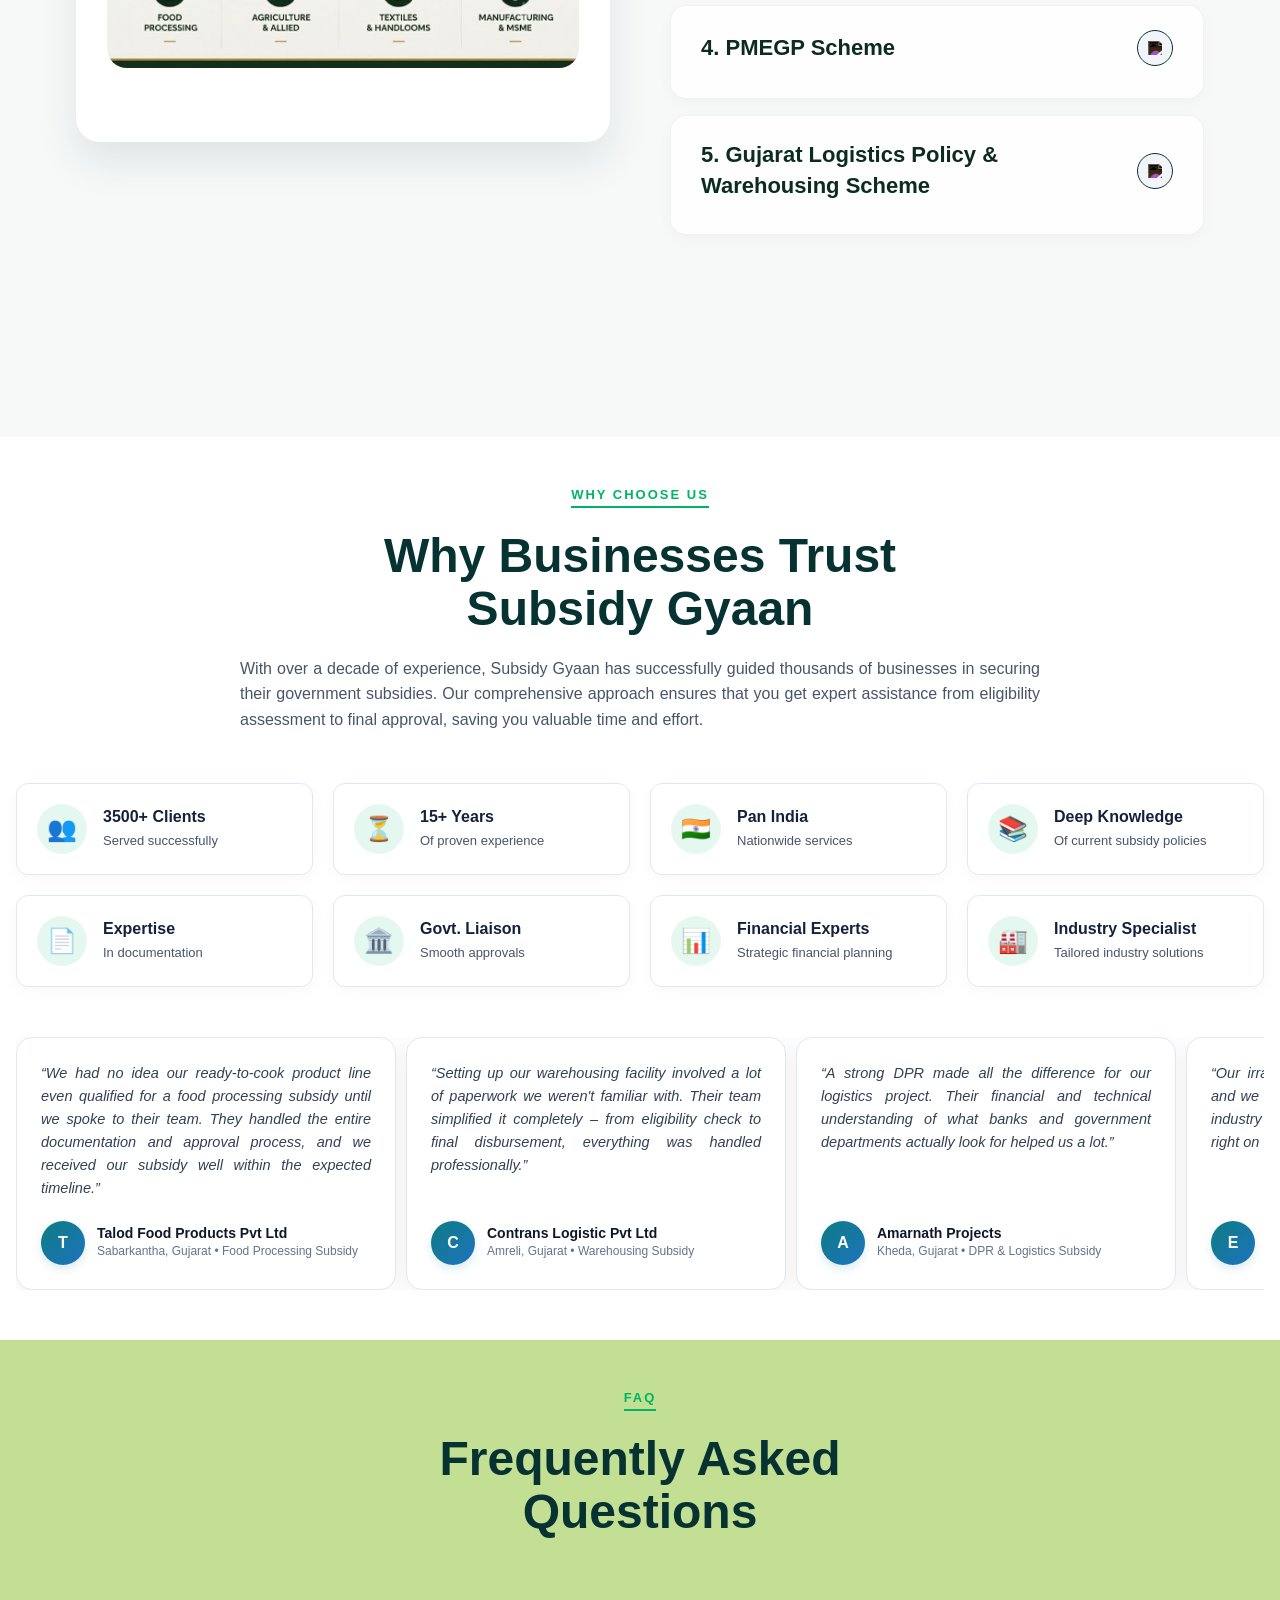
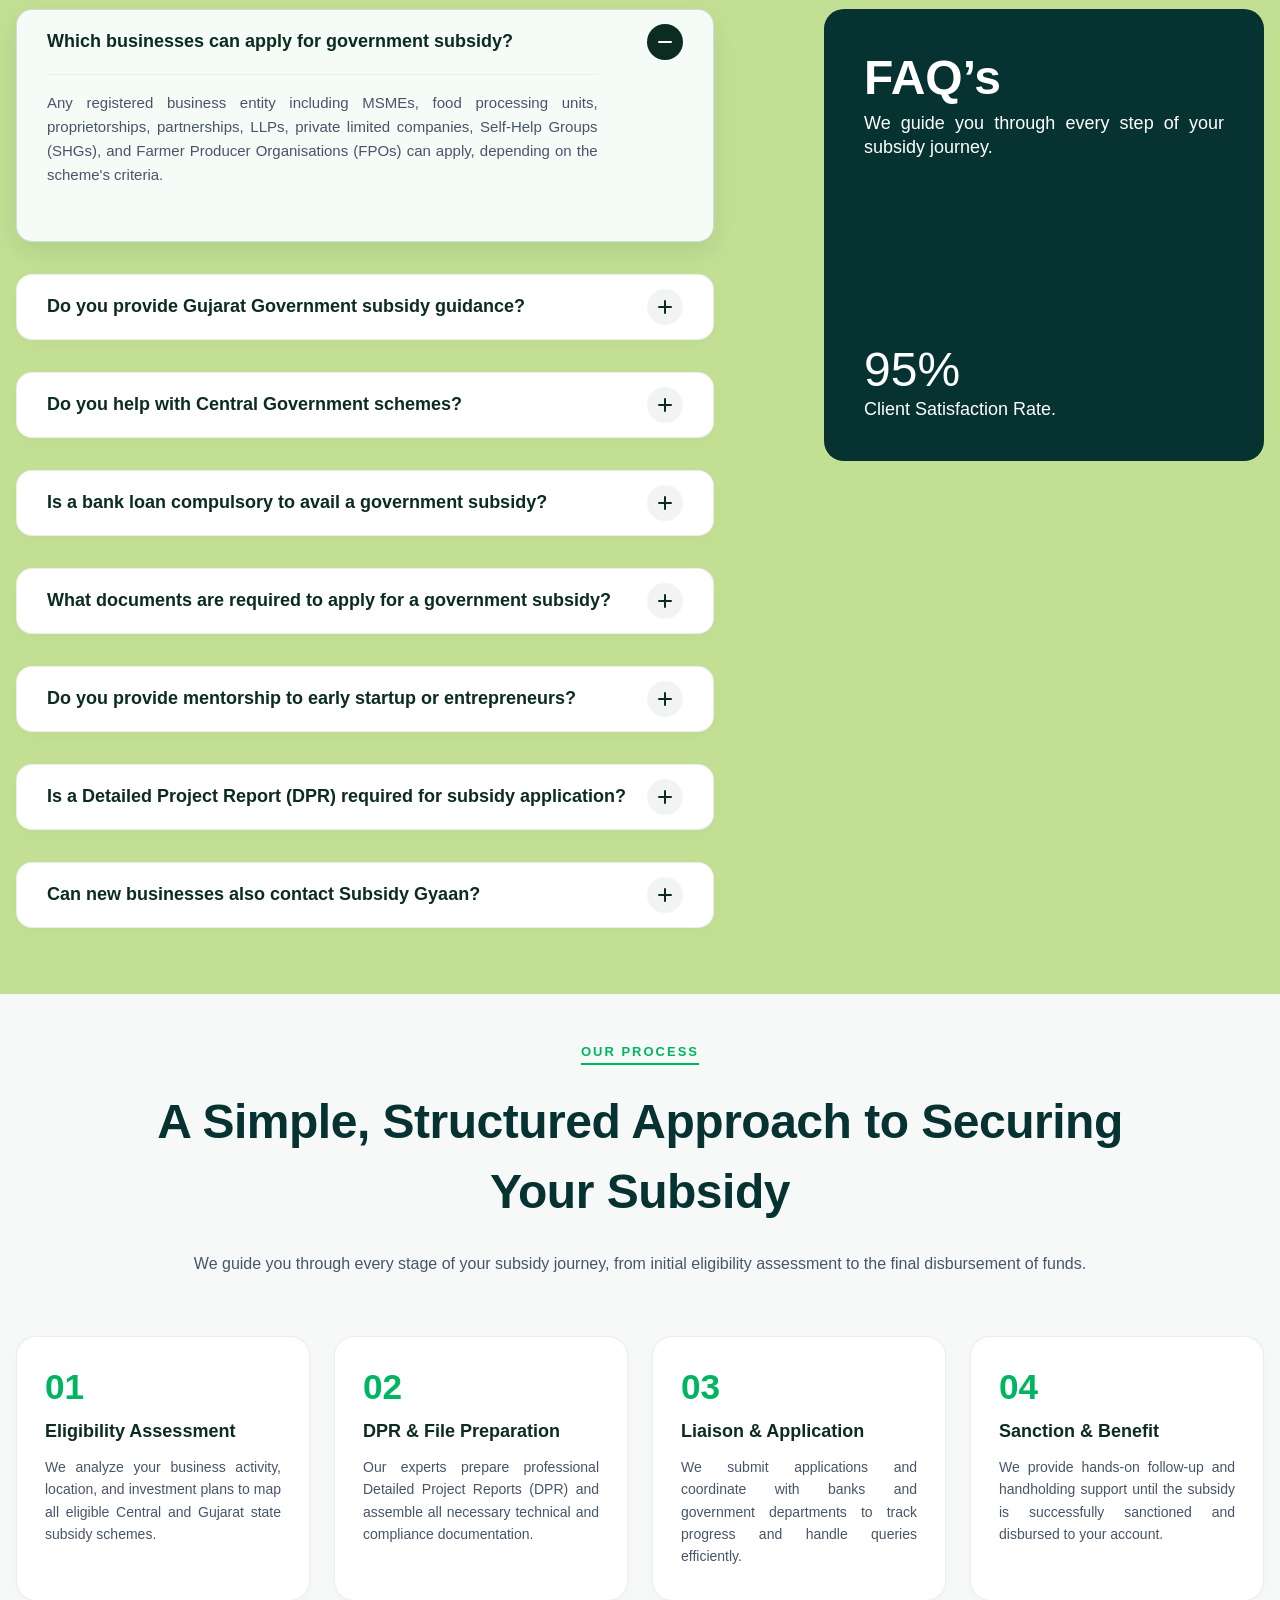
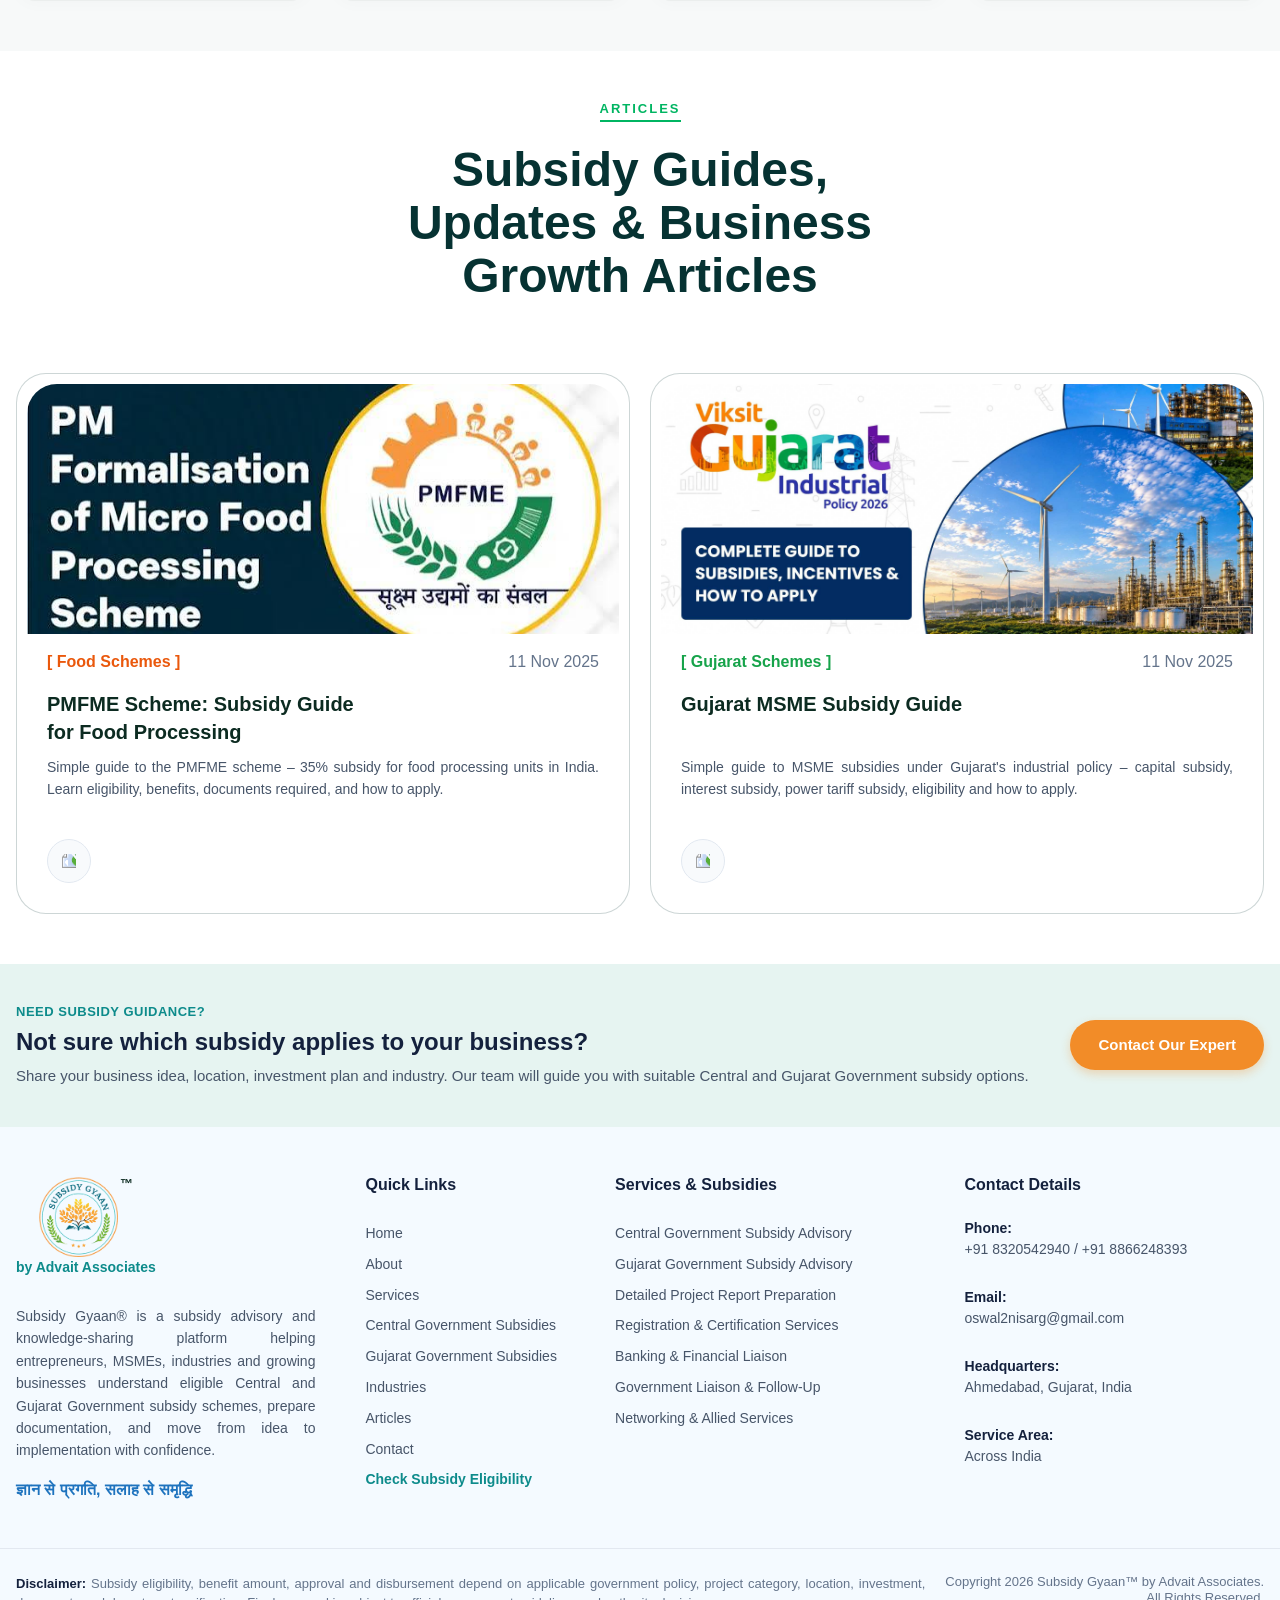
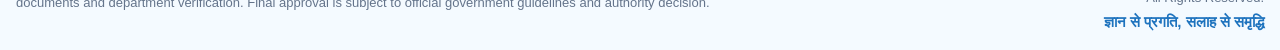
==== commit 2db1aecd: "feat: update FAQs, subsidies pages hero images, add global hover cards, and refine contact sidebar p" ====
--- a/index.html
+++ b/index.html
@@ -18,7 +18,7 @@
         <sup style="font-size: 13px; font-weight: 800; color: #0c2b21; margin-left: 2px; margin-top: 6px; line-height: 1;">™</sup>
     </div>
     <span class="brand-byline" style="margin-top: 0; text-align: center; font-size: 0.8rem; font-weight: 700;">by Advait Associates</span>
-</a><nav role="navigation" class="nav-menu-block w-nav-menu"><div class="nav-menu-wrap"><a href="index.html" class="menu-link w--current">Home</a><a href="about.html" class="menu-link">About</a><div data-delay="200" data-hover="true" data-w-id="services-dropdown" class="dropdown w-dropdown"><div class="dropdown-toggle w-dropdown-toggle"><div class="menu-link dropdown" onclick="window.location.href='services.html';" style="cursor: pointer;">Services</div><img loading="lazy" src="https://cdn.prod.website-files.com/69082f2869747d13e82f1a82/6908348359918a65f7271da8_down-arrow.svg" alt="down-arrow" class="dropdown-arrow-icon"/></div><nav class="dropdown-list w-dropdown-list"><a href="service-detail.html?id=dpr" class="dropdown-link w-dropdown-link">Detailed Project Report (DPR)</a><a href="service-detail.html?id=registration" class="dropdown-link w-dropdown-link">Registration &amp; Certification</a><a href="service-detail.html?id=banking" class="dropdown-link w-dropdown-link">Banking &amp; Financial Liaison</a><a href="service-detail.html?id=liaison" class="dropdown-link w-dropdown-link">Government Liaison</a></nav></div><div data-delay="200" data-hover="true" data-w-id="bbc6562a-bfb3-d8c0-d80e-2bd70185ef66" class="dropdown w-dropdown"><div class="dropdown-toggle w-dropdown-toggle"><div class="menu-link dropdown">Subsidies</div><img loading="lazy" src="https://cdn.prod.website-files.com/69082f2869747d13e82f1a82/6908348359918a65f7271da8_down-arrow.svg" alt="down-arrow" class="dropdown-arrow-icon"/></div><nav class="dropdown-list w-dropdown-list"><a href="central-subsidies.html" class="dropdown-link w-dropdown-link">Central Government Subsidies</a><a href="gujarat-subsidies.html" class="dropdown-link w-dropdown-link">Gujarat Government Subsidies</a></nav></div><a href="industries.html" class="menu-link">Industries</a><a href="articles.html" class="menu-link">Articles</a><a href="contact.html" class="menu-link">Contact</a><div class="button-block hide"><a href="check-subsidy-eligibility.html" class="button is-primary w-inline-block"><div class="button-text-effect"><div class="button-text is-primary-button">Check Subsidy Eligibility</div><div class="button-text is-primary-button">Check Subsidy Eligibility</div></div></a></div></div></nav><div class="nav-button-block"><div class="button-block is-nav-button"><a href="check-subsidy-eligibility.html" class="button is-primary w-inline-block"><div class="button-text-effect"><div class="button-text is-primary-button">Check Subsidy Eligibility</div><div class="button-text is-primary-button">Check Subsidy Eligibility</div></div></a></div></div><div class="menu-button w-nav-button"><div class="w-icon-nav-menu"></div></div></div></div></div></section><div class="main"><section class="hero-section">
+</a><nav role="navigation" class="nav-menu-block w-nav-menu"><div class="nav-menu-wrap"><a href="index.html" class="menu-link w--current">Home</a><a href="about.html" class="menu-link">About</a><div data-delay="200" data-hover="true" data-w-id="services-dropdown" class="dropdown w-dropdown"><div class="dropdown-toggle w-dropdown-toggle"><div class="menu-link dropdown" onclick="window.location.href='services.html';" style="cursor: pointer;">Services</div><img loading="lazy" src="https://cdn.prod.website-files.com/69082f2869747d13e82f1a82/6908348359918a65f7271da8_down-arrow.svg" alt="down-arrow" class="dropdown-arrow-icon"/></div><nav class="dropdown-list w-dropdown-list"><a href="service-detail.html?id=advisory" class="dropdown-link w-dropdown-link">Government Subsidy Advisory</a><a href="service-detail.html?id=dpr" class="dropdown-link w-dropdown-link">Detailed Project Report (DPR)</a><a href="service-detail.html?id=registration" class="dropdown-link w-dropdown-link">Registration &amp; Certification</a><a href="service-detail.html?id=banking" class="dropdown-link w-dropdown-link">Banking &amp; Financial Liaison</a><a href="service-detail.html?id=liaison" class="dropdown-link w-dropdown-link">Government Liaison</a><a href="service-detail.html?id=networking" class="dropdown-link w-dropdown-link">Industrial Networking</a><a href="service-detail.html?id=compliance" class="dropdown-link w-dropdown-link">Compliance Support</a><a href="service-detail.html?id=mentorship" class="dropdown-link w-dropdown-link">Startup Mentorship</a><a href="service-detail.html?id=logistics" class="dropdown-link w-dropdown-link">Logistics &amp; Warehousing</a></nav></div><div data-delay="200" data-hover="true" data-w-id="bbc6562a-bfb3-d8c0-d80e-2bd70185ef66" class="dropdown w-dropdown"><div class="dropdown-toggle w-dropdown-toggle"><div class="menu-link dropdown">Subsidies</div><img loading="lazy" src="https://cdn.prod.website-files.com/69082f2869747d13e82f1a82/6908348359918a65f7271da8_down-arrow.svg" alt="down-arrow" class="dropdown-arrow-icon"/></div><nav class="dropdown-list w-dropdown-list"><a href="central-subsidies.html" class="dropdown-link w-dropdown-link">Central Government Subsidies</a><a href="gujarat-subsidies.html" class="dropdown-link w-dropdown-link">Gujarat Government Subsidies</a></nav></div><a href="industries.html" class="menu-link">Industries</a><a href="articles.html" class="menu-link">Articles</a><a href="contact.html" class="menu-link">Contact</a><div class="button-block hide"><a href="check-subsidy-eligibility.html" class="button is-primary w-inline-block"><div class="button-text-effect"><div class="button-text is-primary-button">Check Subsidy Eligibility</div><div class="button-text is-primary-button">Check Subsidy Eligibility</div></div></a></div></div></nav><div class="nav-button-block"><div class="button-block is-nav-button"><a href="check-subsidy-eligibility.html" class="button is-primary w-inline-block"><div class="button-text-effect"><div class="button-text is-primary-button">Check Subsidy Eligibility</div><div class="button-text is-primary-button">Check Subsidy Eligibility</div></div></a></div></div><div class="menu-button w-nav-button"><div class="w-icon-nav-menu"></div></div></div></div></div></section><div class="main"><section class="hero-section">
   <div class="hero-bg-watermark" aria-hidden="true">SUBSIDY GYAAN</div>
   <div class="w-layout-blockcontainer container w-container">
     <div class="hero-grid-wrap">
@@ -106,7 +106,24 @@
       </div>
     </div>
   </div>
-</section><section class="counter-section"><div class="w-layout-blockcontainer container w-container"><div class="counter-main-block"><div data-w-id="3b5a920c-edf0-c83d-4642-1b29177e266d" class="counter-single-block"><div class="counter-card"><div class="counter-item"><div class="counter-single-number number-one"><div class="single-number number-one">2</div><div class="single-number number-one">7</div><div class="single-number number-one">5</div><div class="single-number number-one">7</div><div class="single-number number-one">9</div><div class="single-number number-one">2</div></div><div class="single-number">,</div><div class="counter-single-number"><div class="single-number number-two">5</div><div class="single-number number-two">4</div><div class="single-number number-two">5</div><div class="single-number number-two">7</div><div class="single-number number-two">5</div><div class="single-number number-two">1</div></div><div class="counter-single-number"><div class="single-number number-one">0</div><div class="single-number number-one">4</div><div class="single-number number-one">5</div><div class="single-number number-one">7</div><div class="single-number number-one">9</div><div class="single-number number-one">0</div></div><div class="counter-single-number"><div class="single-number number-two">0</div><div class="single-number number-two">3</div><div class="single-number number-two">5</div><div class="single-number number-two">7</div><div class="single-number number-two">0</div><div class="single-number number-two">1</div></div><div class="single-number">+</div></div><p class="counter-text">Subsidy Metric</p></div></div><div data-w-id="3b5a920c-edf0-c83d-4642-1b29177e26aa" class="counter-single-block"><div class="counter-card"><div class="counter-item"><div class="counter-single-number number-one"><div class="single-number number-one">2</div><div class="single-number number-one">7</div><div class="single-number number-one">5</div><div class="single-number number-one">7</div><div class="single-number number-one">9</div><div class="single-number number-one">2</div></div><div class="counter-single-number"><div class="single-number number-one">0</div><div class="single-number number-one">4</div><div class="single-number number-one">5</div><div class="single-number number-one">7</div><div class="single-number number-one">9</div><div class="single-number number-one">0</div></div><div class="counter-single-number"><div class="single-number number-two">0</div><div class="single-number number-two">3</div><div class="single-number number-two">5</div><div class="single-number number-two">7</div><div class="single-number number-two">0</div><div class="single-number number-two">1</div></div><div class="single-number">+</div></div><p class="counter-text">Subsidy Metric</p></div></div><div data-w-id="3b5a920c-edf0-c83d-4642-1b29177e26d8" class="counter-single-block"><div class="counter-card"><div class="counter-item"><div class="counter-single-number number-one"><div class="single-number number-one">9</div><div class="single-number number-one">7</div><div class="single-number number-one">5</div><div class="single-number number-one">7</div><div class="single-number number-one">9</div><div class="single-number number-one">2</div></div><div class="counter-single-number"><div class="single-number number-two">9</div><div class="single-number number-two">4</div><div class="single-number number-two">5</div><div class="single-number number-two">7</div><div class="single-number number-two">5</div><div class="single-number number-two">1</div></div><div class="single-number">.</div><div class="counter-single-number"><div class="single-number number-one">7</div><div class="single-number number-one">4</div><div class="single-number number-one">5</div><div class="single-number number-one">7</div><div class="single-number number-one">9</div><div class="single-number number-one">0</div></div><div class="single-number">%</div></div><p class="counter-text">Subsidy Metric</p></div></div><div data-w-id="3b5a920c-edf0-c83d-4642-1b29177e2708" class="counter-single-block"><div class="counter-card"><div class="counter-item"><div class="counter-single-number number-one"><div class="single-number number-one">1</div><div class="single-number number-one">7</div><div class="single-number number-one">5</div><div class="single-number number-one">7</div><div class="single-number number-one">9</div><div class="single-number number-one">2</div></div><div class="counter-single-number"><div class="single-number number-two">5</div><div class="single-number number-two">4</div><div class="single-number number-two">5</div><div class="single-number number-two">7</div><div class="single-number number-two">5</div><div class="single-number number-two">1</div></div><div class="single-number">+</div></div><p class="counter-text">Subsidy Metric</p></div></div></div></div><div class="empty-space"></div></section><section id="services" class="services-section custom-services-section">
+</section><section class="counter-section"><div class="w-layout-blockcontainer container w-container"><div class="counter-main-block">
+  <div class="counter-single-block" style="padding: 24px; min-height: 180px; display: flex; flex-direction: column; justify-content: flex-start; gap: 8px; border-radius: 12px; background-color: #F0F9FF; box-shadow: inset 0 0 0 1px rgba(13, 139, 139, 0.1);">
+    <h3 style="font-size: 18px; font-weight: 700; color: #0D8B8B; margin: 0 0 6px 0; font-family: 'Plus Jakarta Sans', sans-serif;">Best Services</h3>
+    <p style="font-size: 13.5px; line-height: 1.55; color: #475569; margin: 0; font-family: 'Inter', sans-serif;">Expert guidance tailored to your project's specific sector, location, and investment size.</p>
+  </div>
+  <div class="counter-single-block" style="padding: 24px; min-height: 180px; display: flex; flex-direction: column; justify-content: flex-start; gap: 8px; border-radius: 12px; background-color: #F0F9FF; box-shadow: inset 0 0 0 1px rgba(13, 139, 139, 0.1);">
+    <h3 style="font-size: 18px; font-weight: 700; color: #0D8B8B; margin: 0 0 6px 0; font-family: 'Plus Jakarta Sans', sans-serif;">End-to-End Support</h3>
+    <p style="font-size: 13.5px; line-height: 1.55; color: #475569; margin: 0; font-family: 'Inter', sans-serif;">Complete assistance at every step—from basic registrations to detailed bank-ready DPRs.</p>
+  </div>
+  <div class="counter-single-block" style="padding: 24px; min-height: 180px; display: flex; flex-direction: column; justify-content: flex-start; gap: 8px; border-radius: 12px; background-color: #F0F9FF; box-shadow: inset 0 0 0 1px rgba(13, 139, 139, 0.1);">
+    <h3 style="font-size: 18px; font-weight: 700; color: #0D8B8B; margin: 0 0 6px 0; font-family: 'Plus Jakarta Sans', sans-serif;">Government Liaison</h3>
+    <p style="font-size: 13.5px; line-height: 1.55; color: #475569; margin: 0; font-family: 'Inter', sans-serif;">Active department follow-up and prompt query resolution to secure swift approvals.</p>
+  </div>
+  <div class="counter-single-block" style="padding: 24px; min-height: 180px; display: flex; flex-direction: column; justify-content: flex-start; gap: 8px; border-radius: 12px; background-color: #F0F9FF; box-shadow: inset 0 0 0 1px rgba(13, 139, 139, 0.1);">
+    <h3 style="font-size: 18px; font-weight: 700; color: #0D8B8B; margin: 0 0 6px 0; font-family: 'Plus Jakarta Sans', sans-serif;">Until Subsidy Received</h3>
+    <p style="font-size: 13.5px; line-height: 1.55; color: #475569; margin: 0; font-family: 'Inter', sans-serif;">Dedicated handholding and tracking support until the final funds are disbursed to your account.</p>
+  </div>
+</div></div><div class="empty-space"></div></section><section id="services" class="services-section custom-services-section">
   <div class="w-layout-blockcontainer container w-container">
     <div class="custom-services-grid">
       
@@ -133,7 +150,7 @@
             
             <!-- Card 1 -->
             <div class="custom-slider-card">
-              <a href="services.html" class="service-main-wrap w-inline-block">
+              <a href="service-detail.html?id=advisory" class="service-main-wrap w-inline-block">
                 <div class="service-single-block">
                   <div>
                     <div class="service-title">Central Government Subsidy Advisory</div>
@@ -153,7 +170,7 @@
             
             <!-- Card 2 -->
             <div class="custom-slider-card">
-              <a href="services.html" class="service-main-wrap w-inline-block">
+              <a href="service-detail.html?id=advisory" class="service-main-wrap w-inline-block">
                 <div class="service-single-block">
                   <div>
                     <div class="service-title">Gujarat Government Subsidy Advisory</div>
@@ -173,7 +190,7 @@
             
             <!-- Card 3 -->
             <div class="custom-slider-card">
-              <a href="services.html" class="service-main-wrap w-inline-block">
+              <a href="service-detail.html?id=dpr" class="service-main-wrap w-inline-block">
                 <div class="service-single-block">
                   <div>
                     <div class="service-title">Detailed Project Report Preparation</div>
@@ -193,7 +210,7 @@
             
             <!-- Card 4 -->
             <div class="custom-slider-card">
-              <a href="services.html" class="service-main-wrap w-inline-block">
+              <a href="service-detail.html?id=registration" class="service-main-wrap w-inline-block">
                 <div class="service-single-block">
                   <div>
                     <div class="service-title">Registration &amp; Certification Services</div>
@@ -213,7 +230,7 @@
             
             <!-- Card 5 -->
             <div class="custom-slider-card">
-              <a href="services.html" class="service-main-wrap w-inline-block">
+              <a href="service-detail.html?id=banking" class="service-main-wrap w-inline-block">
                 <div class="service-single-block">
                   <div>
                     <div class="service-title">Banking &amp; Financial Liaison</div>
@@ -233,7 +250,7 @@
             
             <!-- Card 6 -->
             <div class="custom-slider-card">
-              <a href="services.html" class="service-main-wrap w-inline-block">
+              <a href="service-detail.html?id=liaison" class="service-main-wrap w-inline-block">
                 <div class="service-single-block">
                   <div>
                     <div class="service-title">Government Liaison &amp; Follow-Up</div>
@@ -253,7 +270,7 @@
             
             <!-- Card 7 -->
             <div class="custom-slider-card">
-              <a href="services.html" class="service-main-wrap w-inline-block">
+              <a href="service-detail.html?id=compliance" class="service-main-wrap w-inline-block">
                 <div class="service-single-block">
                   <div>
                     <div class="service-title">Food Technologist &amp; Compliance Support</div>
@@ -271,6 +288,66 @@
               </a>
             </div>
             
+            <!-- Card 8 -->
+            <div class="custom-slider-card">
+              <a href="service-detail.html?id=networking" class="service-main-wrap w-inline-block">
+                <div class="service-single-block">
+                  <div>
+                    <div class="service-title">Industrial &amp; Machinery Supplier Networking</div>
+                    <p class="service-text">Connecting businesses with verified machinery suppliers and technology partners.</p>
+                  </div>
+                  <div class="service-button">
+                    <div class="service-button-text">Learn More</div>
+                    <img src="https://cdn.prod.website-files.com/69082f2869747d13e82f1a82/6991cd11153af5609e2e8411_right-arrow.svg" loading="lazy" alt="" class="service-arrow"/>
+                  </div>
+                </div>
+                <div class="service-image-block">
+                  <img src="assets/Ecosystem Support.png" loading="lazy" alt="Industrial &amp; Machinery Supplier Networking" class="service-image" style="object-fit: cover;"/>
+                  <div class="service-image-overlay"></div>
+                </div>
+              </a>
+            </div>
+            
+            <!-- Card 9 -->
+            <div class="custom-slider-card">
+              <a href="service-detail.html?id=mentorship" class="service-main-wrap w-inline-block">
+                <div class="service-single-block">
+                  <div>
+                    <div class="service-title">Entrepreneurship Development &amp; Startup Mentorship</div>
+                    <p class="service-text">Strategic business guidance, planning, and continuous mentorship for startups.</p>
+                  </div>
+                  <div class="service-button">
+                    <div class="service-button-text">Learn More</div>
+                    <img src="https://cdn.prod.website-files.com/69082f2869747d13e82f1a82/6991cd11153af5609e2e8411_right-arrow.svg" loading="lazy" alt="" class="service-arrow"/>
+                  </div>
+                </div>
+                <div class="service-image-block">
+                  <img src="assets/subsidies.png" loading="lazy" alt="Entrepreneurship Development &amp; Startup Mentorship" class="service-image" style="object-fit: cover;"/>
+                  <div class="service-image-overlay"></div>
+                </div>
+              </a>
+            </div>
+            
+            <!-- Card 10 -->
+            <div class="custom-slider-card">
+              <a href="service-detail.html?id=logistics" class="service-main-wrap w-inline-block">
+                <div class="service-single-block">
+                  <div>
+                    <div class="service-title">Logistics &amp; Warehousing Advisory</div>
+                    <p class="service-text">Capital subsidy and infrastructure benefits for logistics parks, cold chains, and warehouses.</p>
+                  </div>
+                  <div class="service-button">
+                    <div class="service-button-text">Learn More</div>
+                    <img src="https://cdn.prod.website-files.com/69082f2869747d13e82f1a82/6991cd11153af5609e2e8411_right-arrow.svg" loading="lazy" alt="" class="service-arrow"/>
+                  </div>
+                </div>
+                <div class="service-image-block">
+                  <img src="assets/logi.png" loading="lazy" alt="Logistics &amp; Warehousing Advisory" class="service-image" style="object-fit: cover;"/>
+                  <div class="service-image-overlay"></div>
+                </div>
+              </a>
+            </div>
+            
           </div>
         </div>
         
@@ -280,7 +357,11 @@
       
     </div>
   </div>
-</section><section id="schemes" class="project-section"><div class="empty-space is-none"></div><div class="w-layout-blockcontainer container w-container"><div class="projects-main-block"><div class="project-right-block"><div class="heading-block is-project"><div class="pill-button is-faq">[ Subsidy Schemes ]</div><h2 class="section-heading is-faq">Featured Government Subsidy Schemes</h2></div><div class="project-title-block"><div data-current="Tab 1" data-easing="ease" data-duration-in="300" data-duration-out="100" class="project-main-tab w-tabs"><div class="project-teb-content w-tab-content"><div data-w-tab="Tab 1" class="project-tab-content-block w-tab-pane w--tab-active"><div class="project-image-block" style="width: 100%; height: 100%; min-height: 480px; overflow: hidden; border-radius: 16px;"><img src="central gov.png" alt="Central Government Subsidies" class="project-tab-image" style="object-fit: cover; width: 100%; height: 100%; position: static; transform: none; border-radius: 16px; display: block;"/></div></div><div data-w-tab="Tab 2" class="project-tab-content-block w-tab-pane"><div class="project-image-block" style="width: 100%; height: 100%; min-height: 480px; overflow: hidden; border-radius: 16px;"><img src="gujratgov.png" alt="Gujarat Government Subsidies" class="project-tab-image" style="object-fit: cover; width: 100%; height: 100%; position: static; transform: none; border-radius: 16px; display: block;"/></div></div><div data-w-tab="Tab 3" class="project-tab-content-block w-tab-pane"><div class="project-image-block" style="width: 100%; height: 100%; min-height: 480px; overflow: hidden; border-radius: 16px;"><img src="card3.png" alt="PMFME Scheme" class="project-tab-image" style="object-fit: cover; width: 100%; height: 100%; position: static; transform: none; border-radius: 16px; display: block;"/></div></div><div data-w-tab="Tab 4" class="project-tab-content-block w-tab-pane"><div class="project-image-block" style="width: 100%; height: 100%; min-height: 480px; overflow: hidden; border-radius: 16px;"><img src="card4.png" alt="PMEGP Scheme" class="project-tab-image" style="object-fit: cover; width: 100%; height: 100%; position: static; transform: none; border-radius: 16px; display: block;"/></div></div><div data-w-tab="Tab 5" class="project-tab-content-block w-tab-pane"><div class="project-image-block" style="width: 100%; height: 100%; min-height: 480px; overflow: hidden; border-radius: 16px;"><img src="card5.png" alt="Gujarat MSME Subsidy Scheme" class="project-tab-image" style="object-fit: cover; width: 100%; height: 100%; position: static; transform: none; border-radius: 16px; display: block;"/></div></div></div><div class="tabs-menu w-tab-menu"><a data-w-tab="Tab 1" class="project-tab-link w-inline-block w-tab-link w--current"><div class="project-tab-contant-wrap"><div class="project-tab-header"><div class="accordion-tittle">1. Central Government Subsidies Advisory</div><div class="project-accordion-icon-block"><img src="https://cdn.prod.website-files.com/69082f2869747d13e82f1a82/6908348359918a65f7271da8_down-arrow.svg" loading="lazy" alt="down-arrow" class="project-accordion-arrow"/></div></div><div class="project-answer-wrap"><p class="project-accordion-text">Explore all Central Government Schemes including PMFME, PMEGP, AIF, NABARD/AMIGS, EPCG, MOFPI &amp; Cold Storage. <span style="color: #0D8B8B; font-weight: 700; text-decoration: underline; cursor: pointer; display: inline-block; margin-top: 6px;" onclick="window.location.href='central-subsidies.html'; event.stopPropagation();">View All Central Schemes →</span></p></div></div></a><a data-w-tab="Tab 2" class="project-tab-link w-inline-block w-tab-link"><div class="project-tab-contant-wrap"><div class="project-tab-header"><div class="accordion-tittle">2. Gujarat Government Subsidies Advisory</div><div class="project-accordion-icon-block"><img src="https://cdn.prod.website-files.com/69082f2869747d13e82f1a82/6908348359918a65f7271da8_down-arrow.svg" loading="lazy" alt="down-arrow" class="project-accordion-arrow"/></div></div><div class="project-answer-wrap"><p class="project-accordion-text">Explore all Gujarat State Policies including Viksit Gujarat MSME Incentives, Textile Policy, Logistics Parks &amp; Warehouse schemes. <span style="color: #0D8B8B; font-weight: 700; text-decoration: underline; cursor: pointer; display: inline-block; margin-top: 6px;" onclick="window.location.href='gujarat-subsidies.html'; event.stopPropagation();">View All Gujarat Schemes →</span></p></div></div></a><a data-w-tab="Tab 3" class="project-tab-link w-inline-block w-tab-link"><div class="project-tab-contant-wrap"><div class="project-tab-header"><div class="accordion-tittle">3. PMFME Scheme</div><div class="project-accordion-icon-block"><img src="https://cdn.prod.website-files.com/69082f2869747d13e82f1a82/6908348359918a65f7271da8_down-arrow.svg" loading="lazy" alt="down-arrow" class="project-accordion-arrow"/></div></div><div class="project-answer-wrap"><p class="project-accordion-text">Expert advisory for eligibility, DPR preparation, documentation and government application support for micro food processing units.</p></div></div></a><a data-w-tab="Tab 4" class="project-tab-link w-inline-block w-tab-link"><div class="project-tab-contant-wrap"><div class="project-tab-header"><div class="accordion-tittle">4. PMEGP Scheme</div><div class="project-accordion-icon-block"><img src="https://cdn.prod.website-files.com/69082f2869747d13e82f1a82/6908348359918a65f7271da8_down-arrow.svg" loading="lazy" alt="down-arrow" class="project-accordion-arrow"/></div></div><div class="project-answer-wrap"><p class="project-accordion-text">Prime Minister’s Employment Generation Programme (PMEGP), a credit-linked margin money subsidy for new micro-enterprises. Such units get capital subsidy at 15–35% of project cost.</p></div></div></a><a data-w-tab="Tab 5" class="project-tab-link w-inline-block w-tab-link"><div class="project-tab-contant-wrap"><div class="project-tab-header"><div class="accordion-tittle">5. Gujarat MSME Subsidy Scheme – under Viksit Gujarat Industrial Policy</div><div class="project-accordion-icon-block"><img src="https://cdn.prod.website-files.com/69082f2869747d13e82f1a82/6908348359918a65f7271da8_down-arrow.svg" loading="lazy" alt="down-arrow" class="project-accordion-arrow"/></div></div><div class="project-answer-wrap"><p class="project-accordion-text">Capital, Interest, Power tariff, and additional MSME support provided under the Viksit Gujarat Industrial Policy.</p></div></div></a></div></div></div></div></div></div></section><section id="why-us" class="testimonial-section">
+</section><section id="schemes" class="project-section"><div class="empty-space is-none"></div><div class="w-layout-blockcontainer container w-container"><div class="projects-main-block"><div class="project-right-block"><div class="heading-block is-project"><div class="pill-button is-faq">[ Subsidy Schemes ]</div><h2 class="section-heading is-faq">Featured Government Subsidy Schemes</h2></div><div class="project-title-block"><div data-current="Tab 1" data-easing="ease" data-duration-in="300" data-duration-out="100" class="project-main-tab w-tabs"><div class="project-teb-content w-tab-content"><div data-w-tab="Tab 1" class="project-tab-content-block w-tab-pane w--tab-active"><div class="project-image-block" style="width: 100%; height: 100%; min-height: 480px; overflow: hidden; border-radius: 16px;"><img src="central gov.png" alt="Central Government Subsidies" class="project-tab-image" style="object-fit: cover; width: 100%; height: 100%; position: static; transform: none; border-radius: 16px; display: block;"/></div></div><div data-w-tab="Tab 2" class="project-tab-content-block w-tab-pane"><div class="project-image-block" style="width: 100%; height: 100%; min-height: 480px; overflow: hidden; border-radius: 16px;"><img src="gujratgov.png" alt="Gujarat Government Subsidies" class="project-tab-image" style="object-fit: cover; width: 100%; height: 100%; position: static; transform: none; border-radius: 16px; display: block;"/></div></div><div data-w-tab="Tab 3" class="project-tab-content-block w-tab-pane"><div class="project-image-block" style="width: 100%; height: 100%; min-height: 480px; overflow: hidden; border-radius: 16px;"><img src="card3.png" alt="PMFME Scheme" class="project-tab-image" style="object-fit: cover; width: 100%; height: 100%; position: static; transform: none; border-radius: 16px; display: block;"/></div></div><div data-w-tab="Tab 4" class="project-tab-content-block w-tab-pane"><div class="project-image-block" style="width: 100%; height: 100%; min-height: 480px; overflow: hidden; border-radius: 16px;"><img src="card4.png" alt="PMEGP Scheme" class="project-tab-image" style="object-fit: cover; width: 100%; height: 100%; position: static; transform: none; border-radius: 16px; display: block;"/></div></div><div data-w-tab="Tab 5" class="project-tab-content-block w-tab-pane">
+            <div class="project-image-block" style="width: 100%; height: 100%; min-height: 480px; overflow: hidden; border-radius: 16px;">
+              <img src="assets/logi.png" alt="Gujarat Logistics &amp; Warehousing Scheme" class="project-tab-image" style="object-fit: cover; width: 100%; height: 100%; position: static; transform: none; border-radius: 16px; display: block;"/>
+            </div>
+          </div></div><div class="tabs-menu w-tab-menu"><a data-w-tab="Tab 1" class="project-tab-link w-inline-block w-tab-link w--current"><div class="project-tab-contant-wrap"><div class="project-tab-header"><div class="accordion-tittle">1. Central Government Subsidies Advisory</div><div class="project-accordion-icon-block"><img src="https://cdn.prod.website-files.com/69082f2869747d13e82f1a82/6908348359918a65f7271da8_down-arrow.svg" loading="lazy" alt="down-arrow" class="project-accordion-arrow"/></div></div><div class="project-answer-wrap"><p class="project-accordion-text">Explore all Central Government Schemes including PMFME, PMEGP, AIF, NABARD/AMIGS, EPCG, MOFPI &amp; Cold Storage. <span style="color: #0D8B8B; font-weight: 700; text-decoration: underline; cursor: pointer; display: inline-block; margin-top: 6px;" onclick="window.location.href='central-subsidies.html'; event.stopPropagation();">View All Central Schemes →</span></p></div></div></a><a data-w-tab="Tab 2" class="project-tab-link w-inline-block w-tab-link"><div class="project-tab-contant-wrap"><div class="project-tab-header"><div class="accordion-tittle">2. Gujarat Government Subsidies Advisory</div><div class="project-accordion-icon-block"><img src="https://cdn.prod.website-files.com/69082f2869747d13e82f1a82/6908348359918a65f7271da8_down-arrow.svg" loading="lazy" alt="down-arrow" class="project-accordion-arrow"/></div></div><div class="project-answer-wrap"><p class="project-accordion-text">Explore all Gujarat State Policies including Viksit Gujarat MSME Incentives, Textile Policy, Logistics Parks &amp; Warehouse schemes. <span style="color: #0D8B8B; font-weight: 700; text-decoration: underline; cursor: pointer; display: inline-block; margin-top: 6px;" onclick="window.location.href='gujarat-subsidies.html'; event.stopPropagation();">View All Gujarat Schemes →</span></p></div></div></a><a data-w-tab="Tab 3" class="project-tab-link w-inline-block w-tab-link"><div class="project-tab-contant-wrap"><div class="project-tab-header"><div class="accordion-tittle">3. PMFME Scheme</div><div class="project-accordion-icon-block"><img src="https://cdn.prod.website-files.com/69082f2869747d13e82f1a82/6908348359918a65f7271da8_down-arrow.svg" loading="lazy" alt="down-arrow" class="project-accordion-arrow"/></div></div><div class="project-answer-wrap"><p class="project-accordion-text">Expert advisory for eligibility, DPR preparation, documentation and government application support for micro food processing units.</p></div></div></a><a data-w-tab="Tab 4" class="project-tab-link w-inline-block w-tab-link"><div class="project-tab-contant-wrap"><div class="project-tab-header"><div class="accordion-tittle">4. PMEGP Scheme</div><div class="project-accordion-icon-block"><img src="https://cdn.prod.website-files.com/69082f2869747d13e82f1a82/6908348359918a65f7271da8_down-arrow.svg" loading="lazy" alt="down-arrow" class="project-accordion-arrow"/></div></div><div class="project-answer-wrap"><p class="project-accordion-text">Prime Minister’s Employment Generation Programme (PMEGP), a credit-linked margin money subsidy for new micro-enterprises. Such units get capital subsidy at 15–35% of project cost.</p></div></div></a><a data-w-tab="Tab 5" class="project-tab-link w-inline-block w-tab-link"><div class="project-tab-contant-wrap"><div class="project-tab-header"><div class="accordion-tittle">5. Gujarat Logistics Policy &amp; Warehousing Scheme</div><div class="project-accordion-icon-block"><img src="https://cdn.prod.website-files.com/69082f2869747d13e82f1a82/6908348359918a65f7271da8_down-arrow.svg" loading="lazy" alt="down-arrow" class="project-accordion-arrow"/></div></div><div class="project-answer-wrap"><p class="project-accordion-text">Capital subsidy, interest subvention, and stamp duty concessions provided for setting up logistics parks, cold storage, and warehouses. <span style="color: #0D8B8B; font-weight: 700; text-decoration: underline; cursor: pointer; display: inline-block; margin-top: 6px;" onclick="window.location.href='gujarat-subsidies.html'; event.stopPropagation();">View Gujarat Logistics Schemes →</span></p></div></div></a></div></div></div></div></div></div></section><section id="why-us" class="testimonial-section">
   <div class="empty-space"></div>
   <div class="w-layout-blockcontainer container w-container">
     <div class="heading-block is-testimonail" style="text-align: center; max-width: 800px; margin: 0 auto; display: flex; flex-direction: column; align-items: center;">
@@ -1234,7 +1315,7 @@
     </div>
   </div>
   <div class="empty-space"></div>
-</section><section class="accordion-section"><div class="empty-space"></div><div class="w-layout-blockcontainer container w-container"><div class="heading-block is-blog"><div class="pill-button">[ FAQ ]</div><h2 class="section-heading is-testimonial">Common Questions About Subsidy Guidance</h2></div><div class="empty-space is-small"></div><div class="accordion-main-wrap"><div class="accordion-right-block"><div class="accordion"><div data-delay="0" data-hover="false" class="accordion-item w-dropdown w--open"><div class="accordion-toggle w-dropdown-toggle"><div class="accordion-tittle">Which businesses can apply for government subsidy?</div><div class="accordion-icon-block"><div class="horizontal-line"></div><div class="vertical-line"></div></div></div><nav class="accordion-body w-dropdown-list"><p class="accordion-text">Subsidy Gyaan provides expert guidance for MSMEs, food processing units, SHGs, FPOs and industries on Central and Gujarat Government subsidy schemes.</p></nav></div><div data-delay="0" data-hover="false" class="accordion-item w-dropdown"><div class="accordion-toggle w-dropdown-toggle"><div class="accordion-tittle">Do you provide Gujarat Government subsidy guidance?</div><div class="accordion-icon-block"><div class="horizontal-line"></div><div class="vertical-line"></div></div></div><nav class="accordion-body w-dropdown-list"><p class="accordion-text">Subsidy Gyaan provides expert guidance for MSMEs, food processing units, SHGs, FPOs and industries on Central and Gujarat Government subsidy schemes.</p></nav></div><div data-delay="0" data-hover="false" class="accordion-item w-dropdown"><div class="accordion-toggle w-dropdown-toggle"><div class="accordion-tittle">Do you help with Central Government schemes?</div><div class="accordion-icon-block"><div class="horizontal-line"></div><div class="vertical-line"></div></div></div><nav class="accordion-body w-dropdown-list"><p class="accordion-text">Subsidy Gyaan provides expert guidance for MSMEs, food processing units, SHGs, FPOs and industries on Central and Gujarat Government subsidy schemes.</p></nav></div><div data-delay="0" data-hover="false" class="accordion-item w-dropdown"><div class="accordion-toggle w-dropdown-toggle"><div class="accordion-tittle">Is DPR required for subsidy application?</div><div class="accordion-icon-block"><div class="horizontal-line"></div><div class="vertical-line"></div></div></div><nav class="accordion-body w-dropdown-list"><p class="accordion-text">Subsidy Gyaan provides expert guidance for MSMEs, food processing units, SHGs, FPOs and industries on Central and Gujarat Government subsidy schemes.</p></nav></div><div data-delay="0" data-hover="false" class="accordion-item w-dropdown"><div class="accordion-toggle w-dropdown-toggle"><div class="accordion-tittle">Can new businesses also contact Subsidy Gyaan?</div><div class="accordion-icon-block"><div class="horizontal-line"></div><div class="vertical-line"></div></div></div><nav class="accordion-body w-dropdown-list"><p class="accordion-text">Subsidy Gyaan provides expert guidance for MSMEs, food processing units, SHGs, FPOs and industries on Central and Gujarat Government subsidy schemes.</p></nav></div></div></div><div class="accordion-left-block"><div data-w-id="791cdcae-67c3-476a-356f-e9a00a5f8d9b" class="accordion-right-content-block"><div><h3 class="accordion-section-title">FAQ’s</h3><p class="accordion-section-text">We guide you through every step of your subsidy journey.</p></div><div class="counter-card"><div class="counter-item is-accordion"><div class="counter-single-number number-one"><div class="single-number number-one is-accordion">9</div><div class="single-number number-one is-accordion">7</div><div class="single-number number-one is-accordion">5</div><div class="single-number number-one is-accordion">7</div><div class="single-number number-one is-accordion">9</div><div class="single-number number-one is-accordion">2</div></div><div class="counter-single-number"><div class="single-number number-two is-accordion">5</div><div class="single-number number-two is-accordion">4</div><div class="single-number number-two is-accordion">5</div><div class="single-number number-two is-accordion">7</div><div class="single-number number-two is-accordion">5</div><div class="single-number number-two is-accordion">1</div></div><div class="single-number is-accordion">%</div></div><p class="counter-text is-accordion">Client Satisfaction Rate.</p></div></div></div></div></div><div class="empty-space"></div></section>
+</section><section class="accordion-section"><div class="empty-space"></div><div class="w-layout-blockcontainer container w-container"><div class="heading-block is-blog"><div class="pill-button">[ FAQ ]</div><h2 class="section-heading is-testimonial">Frequently Asked Questions</h2></div><div class="empty-space is-small"></div><div class="accordion-main-wrap"><div class="accordion-right-block"><div class="accordion"><div data-delay="0" data-hover="false" class="accordion-item w-dropdown w--open"><div class="accordion-toggle w-dropdown-toggle"><div class="accordion-tittle">Which businesses can apply for government subsidy?</div><div class="accordion-icon-block"><div class="horizontal-line"></div><div class="vertical-line"></div></div></div><nav class="accordion-body w-dropdown-list"><p class="accordion-text">Any registered business entity including MSMEs, food processing units, proprietorships, partnerships, LLPs, private limited companies, Self-Help Groups (SHGs), and Farmer Producer Organisations (FPOs) can apply, depending on the scheme's criteria.</p></nav></div><div data-delay="0" data-hover="false" class="accordion-item w-dropdown"><div class="accordion-toggle w-dropdown-toggle"><div class="accordion-tittle">Do you provide Gujarat Government subsidy guidance?</div><div class="accordion-icon-block"><div class="horizontal-line"></div><div class="vertical-line"></div></div></div><nav class="accordion-body w-dropdown-list"><p class="accordion-text">Yes, we specialize in Gujarat State industrial policies, including Viksit Gujarat MSME incentives, Textile Policy, and Logistics &amp; Warehousing schemes, managing everything from eligibility checks to final approval.</p></nav></div><div data-delay="0" data-hover="false" class="accordion-item w-dropdown"><div class="accordion-toggle w-dropdown-toggle"><div class="accordion-tittle">Do you help with Central Government schemes?</div><div class="accordion-icon-block"><div class="horizontal-line"></div><div class="vertical-line"></div></div></div><nav class="accordion-body w-dropdown-list"><p class="accordion-text">Yes, we cover major central schemes including PMFME (Food Processing), PMEGP, Agriculture Infrastructure Fund (AIF), NABARD/AMIGS, EPCG, MOFPI, and Cold Storage subsidy schemes.</p></nav></div><div data-delay="0" data-hover="false" class="accordion-item w-dropdown"><div class="accordion-toggle w-dropdown-toggle"><div class="accordion-tittle">Is a bank loan compulsory to avail a government subsidy?</div><div class="accordion-icon-block"><div class="horizontal-line"></div><div class="vertical-line"></div></div></div><nav class="accordion-body w-dropdown-list"><p class="accordion-text">In most government subsidy schemes, yes. Many subsidy programs are credit-linked, which means the project must be financed through a bank or financial institution term loan to become eligible. Some schemes may allow self-financed projects, but requirements vary by scheme.</p></nav></div><div data-delay="0" data-hover="false" class="accordion-item w-dropdown"><div class="accordion-toggle w-dropdown-toggle"><div class="accordion-tittle">What documents are required to apply for a government subsidy?</div><div class="accordion-icon-block"><div class="horizontal-line"></div><div class="vertical-line"></div></div></div><nav class="accordion-body w-dropdown-list"><div class="accordion-text">Common documents required include:<ul style="margin-top: 10px; margin-bottom: 10px; padding-left: 20px;"><li>Aadhaar Card &amp; PAN Card</li><li>Udyam Registration (MSME)</li><li>GST Registration (if applicable)</li><li>Detailed Project Report (DPR)</li><li>Bank Sanction Letter / Term Loan Documents (where applicable)</li><li>Land &amp; Building Documents</li><li>Machinery Quotations or Invoices</li><li>Company Registration Documents</li><li>Financial Statements</li></ul></div></nav></div><div data-delay="0" data-hover="false" class="accordion-item w-dropdown"><div class="accordion-toggle w-dropdown-toggle"><div class="accordion-tittle">Do you provide mentorship to early startup or entrepreneurs?</div><div class="accordion-icon-block"><div class="horizontal-line"></div><div class="vertical-line"></div></div></div><nav class="accordion-body w-dropdown-list"><p class="accordion-text">Yes, Subsidy Gyaan offers strategic mentorship and handholding for early-stage startups and entrepreneurs. We guide you on structuring your business, optimizing your investment plans, and ensuring compliance to maximize your chances of securing government support.</p></nav></div><div data-delay="0" data-hover="false" class="accordion-item w-dropdown"><div class="accordion-toggle w-dropdown-toggle"><div class="accordion-tittle">Is a Detailed Project Report (DPR) required for subsidy application?</div><div class="accordion-icon-block"><div class="horizontal-line"></div><div class="vertical-line"></div></div></div><nav class="accordion-body w-dropdown-list"><p class="accordion-text">Yes, for almost all major capital and credit-linked government subsidy schemes, a Detailed Project Report (DPR) is mandatory. It acts as the technical and financial blueprint of your business, demonstrating project viability to banks and government departments. Subsidy Gyaan specializes in preparing bank- and government-compliant DPRs.</p></nav></div><div data-delay="0" data-hover="false" class="accordion-item w-dropdown"><div class="accordion-toggle w-dropdown-toggle"><div class="accordion-tittle">Can new businesses also contact Subsidy Gyaan?</div><div class="accordion-icon-block"><div class="horizontal-line"></div><div class="vertical-line"></div></div></div><nav class="accordion-body w-dropdown-list"><p class="accordion-text">Absolutely! We assist both new projects (greenfield) and existing businesses undertaking expansion, modernization, or diversification (brownfield). Getting us involved early in the planning stage helps you structure the project correctly for maximum subsidy benefits.</p></nav></div></div></div><div class="accordion-left-block"><div data-w-id="791cdcae-67c3-476a-356f-e9a00a5f8d9b" class="accordion-right-content-block"><div><h3 class="accordion-section-title">FAQ’s</h3><p class="accordion-section-text">We guide you through every step of your subsidy journey.</p></div><div class="counter-card"><div class="counter-item is-accordion"><div class="counter-single-number number-one"><div class="single-number number-one is-accordion">9</div><div class="single-number number-one is-accordion">7</div><div class="single-number number-one is-accordion">5</div><div class="single-number number-one is-accordion">7</div><div class="single-number number-one is-accordion">9</div><div class="single-number number-one is-accordion">2</div></div><div class="counter-single-number"><div class="single-number number-two is-accordion">5</div><div class="single-number number-two is-accordion">4</div><div class="single-number number-two is-accordion">5</div><div class="single-number number-two is-accordion">7</div><div class="single-number number-two is-accordion">5</div><div class="single-number number-two is-accordion">1</div></div><div class="single-number is-accordion">%</div></div><p class="counter-text is-accordion">Client Satisfaction Rate.</p></div></div></div></div></div><div class="empty-space"></div></section>
 
 <section id="process" class="home-process-section">
   <div class="w-layout-blockcontainer container w-container">
@@ -1353,63 +1434,7 @@
         }
     </style>
 
-    <!-- FAQ Section -->
-    <section class="about-section" style="padding-top: 60px; padding-bottom: 60px; background-color: #ffffff;">
-      <div class="w-layout-blockcontainer container w-container">
-        <div class="heading-block" style="text-align:center; max-width: 800px; margin: 0 auto 50px;">
-          <div class="pill-button" style="margin: 0 auto 16px;">[ FAQ ]</div>
-          <h2 class="section-heading" style="font-size: clamp(2rem, 4vw, 3rem); margin-bottom: 16px;">Frequently Asked Questions</h2>
-        </div>
-        <div class="sub-accordion-list fade-in" style="max-width: 800px; margin: 0 auto;">
-          
-          <div class="accordion-item w-dropdown sub-accordion-item">
-            <div class="accordion-toggle w-dropdown-toggle sub-accordion-toggle">
-              <div class="accordion-tittle">Do you provide mentorship to early startup or entrepreneurs?</div>
-              <div class="accordion-icon-block"><div class="horizontal-line"></div><div class="vertical-line"></div></div>
-            </div>
-            <nav class="accordion-body w-dropdown-list sub-accordion-body">
-              <p class="accordion-text">Yes, Subsidy Gyaan offers strategic mentorship and handholding for early-stage startups and entrepreneurs. We go beyond just identifying subsidies—we guide you on structuring your business, optimizing your investment plans, and ensuring compliance to maximize your chances of securing government support and achieving sustainable growth.</p>
-            </nav>
-          </div>
 
-          <div class="accordion-item w-dropdown sub-accordion-item">
-            <div class="accordion-toggle w-dropdown-toggle sub-accordion-toggle">
-              <div class="accordion-tittle">Is a bank loan compulsory to avail a government subsidy?</div>
-              <div class="accordion-icon-block"><div class="horizontal-line"></div><div class="vertical-line"></div></div>
-            </div>
-            <nav class="accordion-body w-dropdown-list sub-accordion-body">
-              <p class="accordion-text">In most government subsidy schemes, yes. Many subsidy programs are credit-linked, which means the project must be financed through a bank or financial institution to become eligible for the subsidy. However, the requirement varies from one scheme to another. Some schemes may allow self-financed projects, while others mandate term loan assistance. Our experts evaluate your project and recommend the most suitable scheme based on your investment, business type, and funding structure.</p>
-            </nav>
-          </div>
-
-          <div class="accordion-item w-dropdown sub-accordion-item">
-            <div class="accordion-toggle w-dropdown-toggle sub-accordion-toggle">
-              <div class="accordion-tittle">What documents are required to apply for a government subsidy?</div>
-              <div class="accordion-icon-block"><div class="horizontal-line"></div><div class="vertical-line"></div></div>
-            </div>
-            <nav class="accordion-body w-dropdown-list sub-accordion-body">
-              <div class="accordion-text">
-                The documentation requirements differ depending on the subsidy scheme, industry, and government department. However, most schemes require certain common documents, such as:
-                <ul style="margin-top: 10px; margin-bottom: 10px; padding-left: 20px;">
-                  <li>Aadhaar Card &amp; PAN Card</li>
-                  <li>Udyam Registration (MSME)</li>
-                  <li>GST Registration (if applicable)</li>
-                  <li>Detailed Project Report (DPR)</li>
-                  <li>Bank Sanction Letter / Term Loan Documents (where applicable)</li>
-                  <li>Land &amp; Building Documents</li>
-                  <li>Machinery Quotations or Invoices</li>
-                  <li>Company Registration Documents</li>
-                  <li>Financial Statements</li>
-                  <li>Other scheme-specific approvals and certificates</li>
-                </ul>
-                Our team provides a customized document checklist based on your project to ensure a smooth and compliant application process.
-              </div>
-            </nav>
-          </div>
-
-        </div>
-      </div>
-    </section>
 
     <!-- Top CTA Strip -->
     <div class="footer-cta-strip" style="background-color: #e6f4f1; padding: 40px 0;">
--- a/css/custom.css
+++ b/css/custom.css
@@ -1,4 +1,7 @@
 /* Subsidy Gyaan — minimal overrides (keeps Enviro template look) */
+p {
+  text-align: justify;
+}
 
 /* Text logo */
 .brand-logo-text {
@@ -2800,4 +2803,31 @@
   width: 28px;
   height: 28px;
   fill: currentColor;
+}
+
+/* Global Premium Hover Effects for Cards & Box Components */
+.why-us-card-new,
+.home-process-step,
+.who-card,
+.sub-trust-card,
+.testimonial-card-block,
+.service-card,
+.industry-card,
+.blog-card,
+.blog-collection-item {
+  transition: all 0.3s cubic-bezier(0.16, 1, 0.3, 1) !important;
+}
+
+.why-us-card-new:hover,
+.home-process-step:hover,
+.who-card:hover,
+.sub-trust-card:hover,
+.testimonial-card-block:hover,
+.service-card:hover,
+.industry-card:hover,
+.blog-card:hover,
+.blog-collection-item:hover {
+  transform: translateY(-6px) !important;
+  box-shadow: 0 16px 35px rgba(13, 139, 139, 0.08) !important;
+  border-color: #0d8b8b !important;
 }
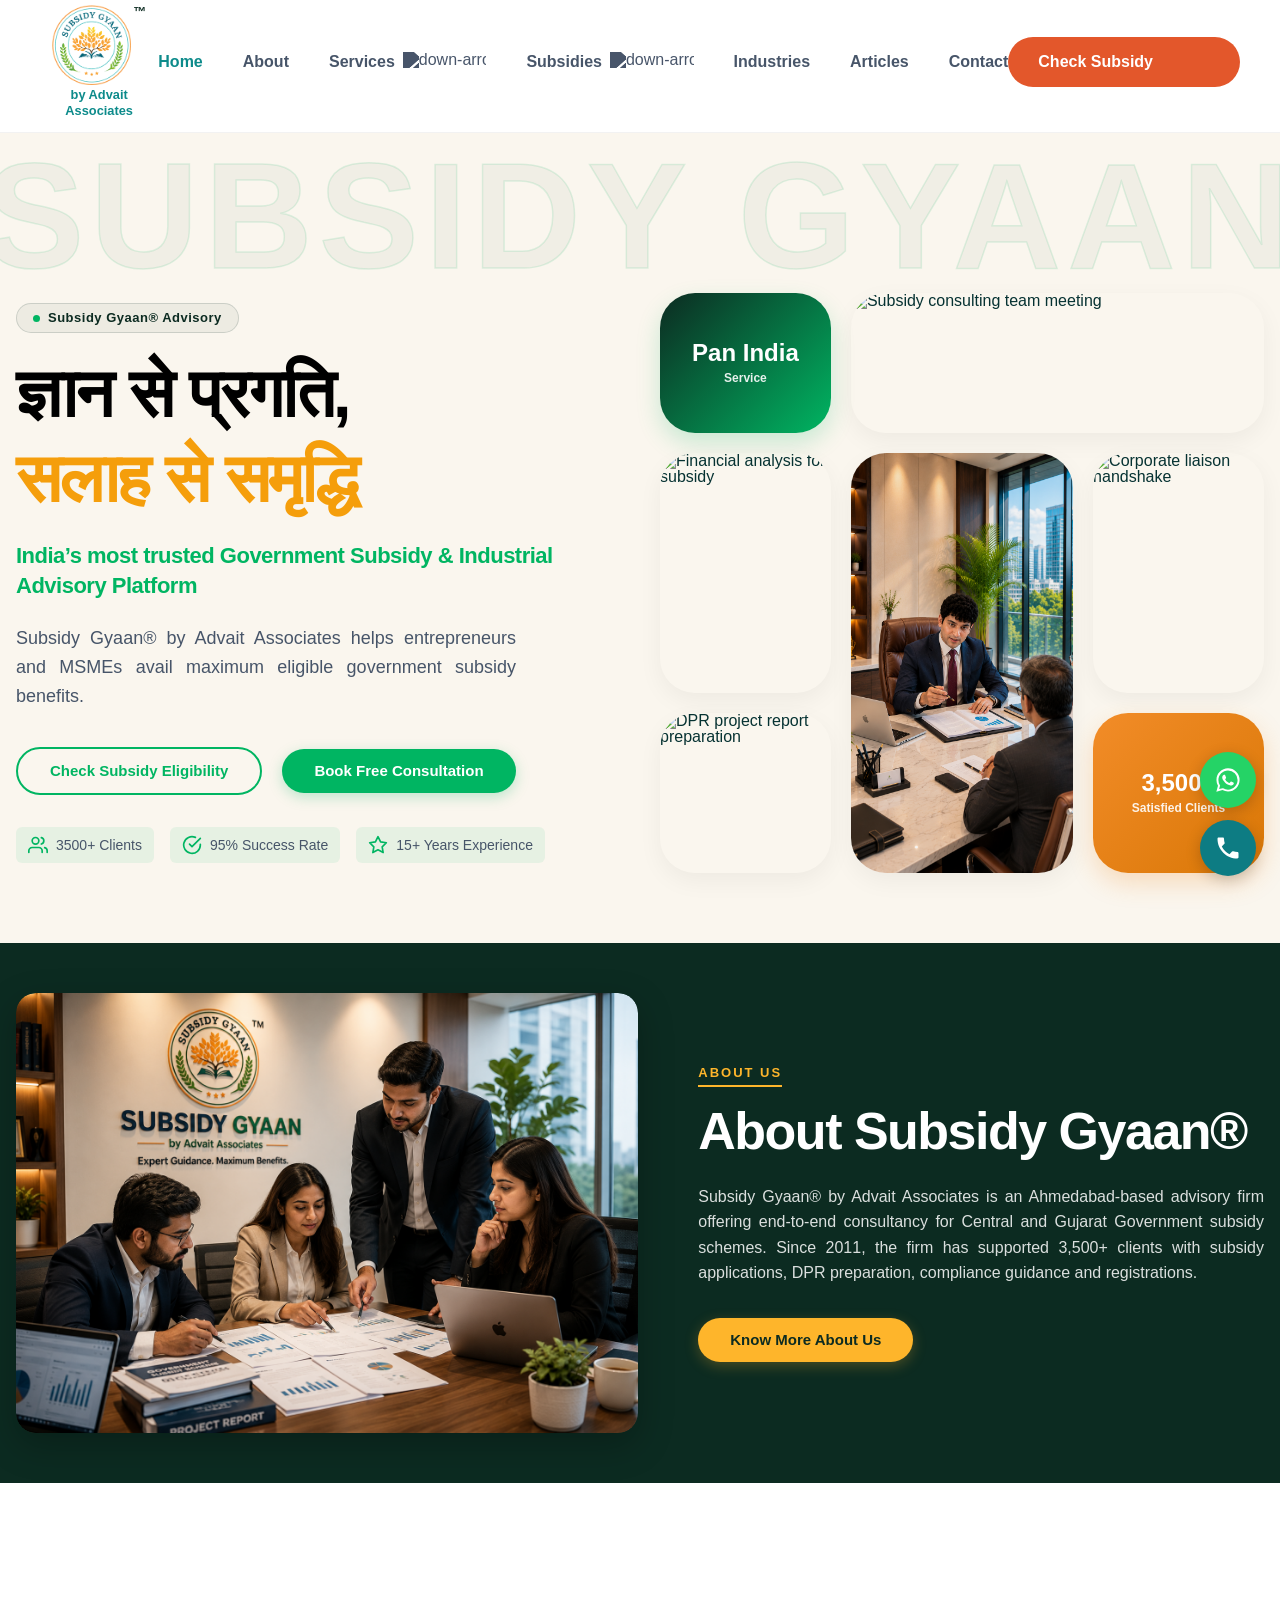
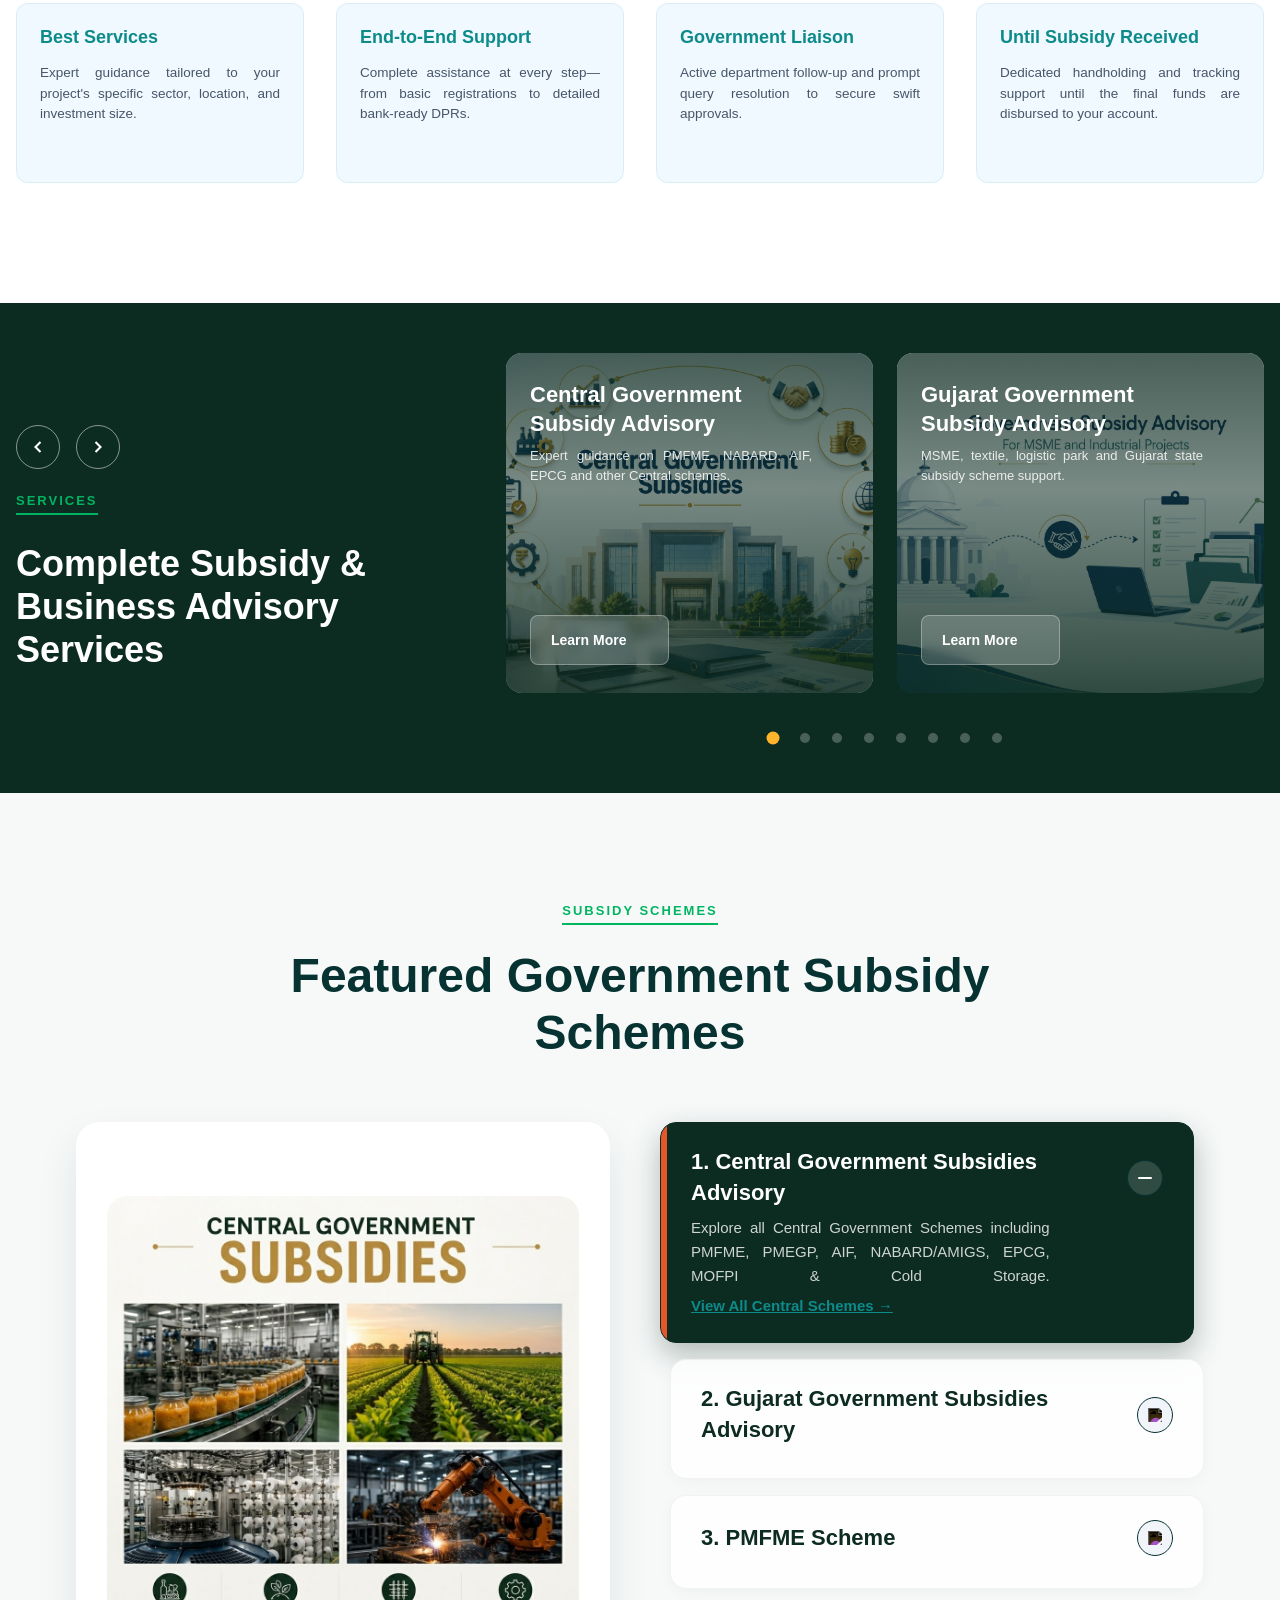
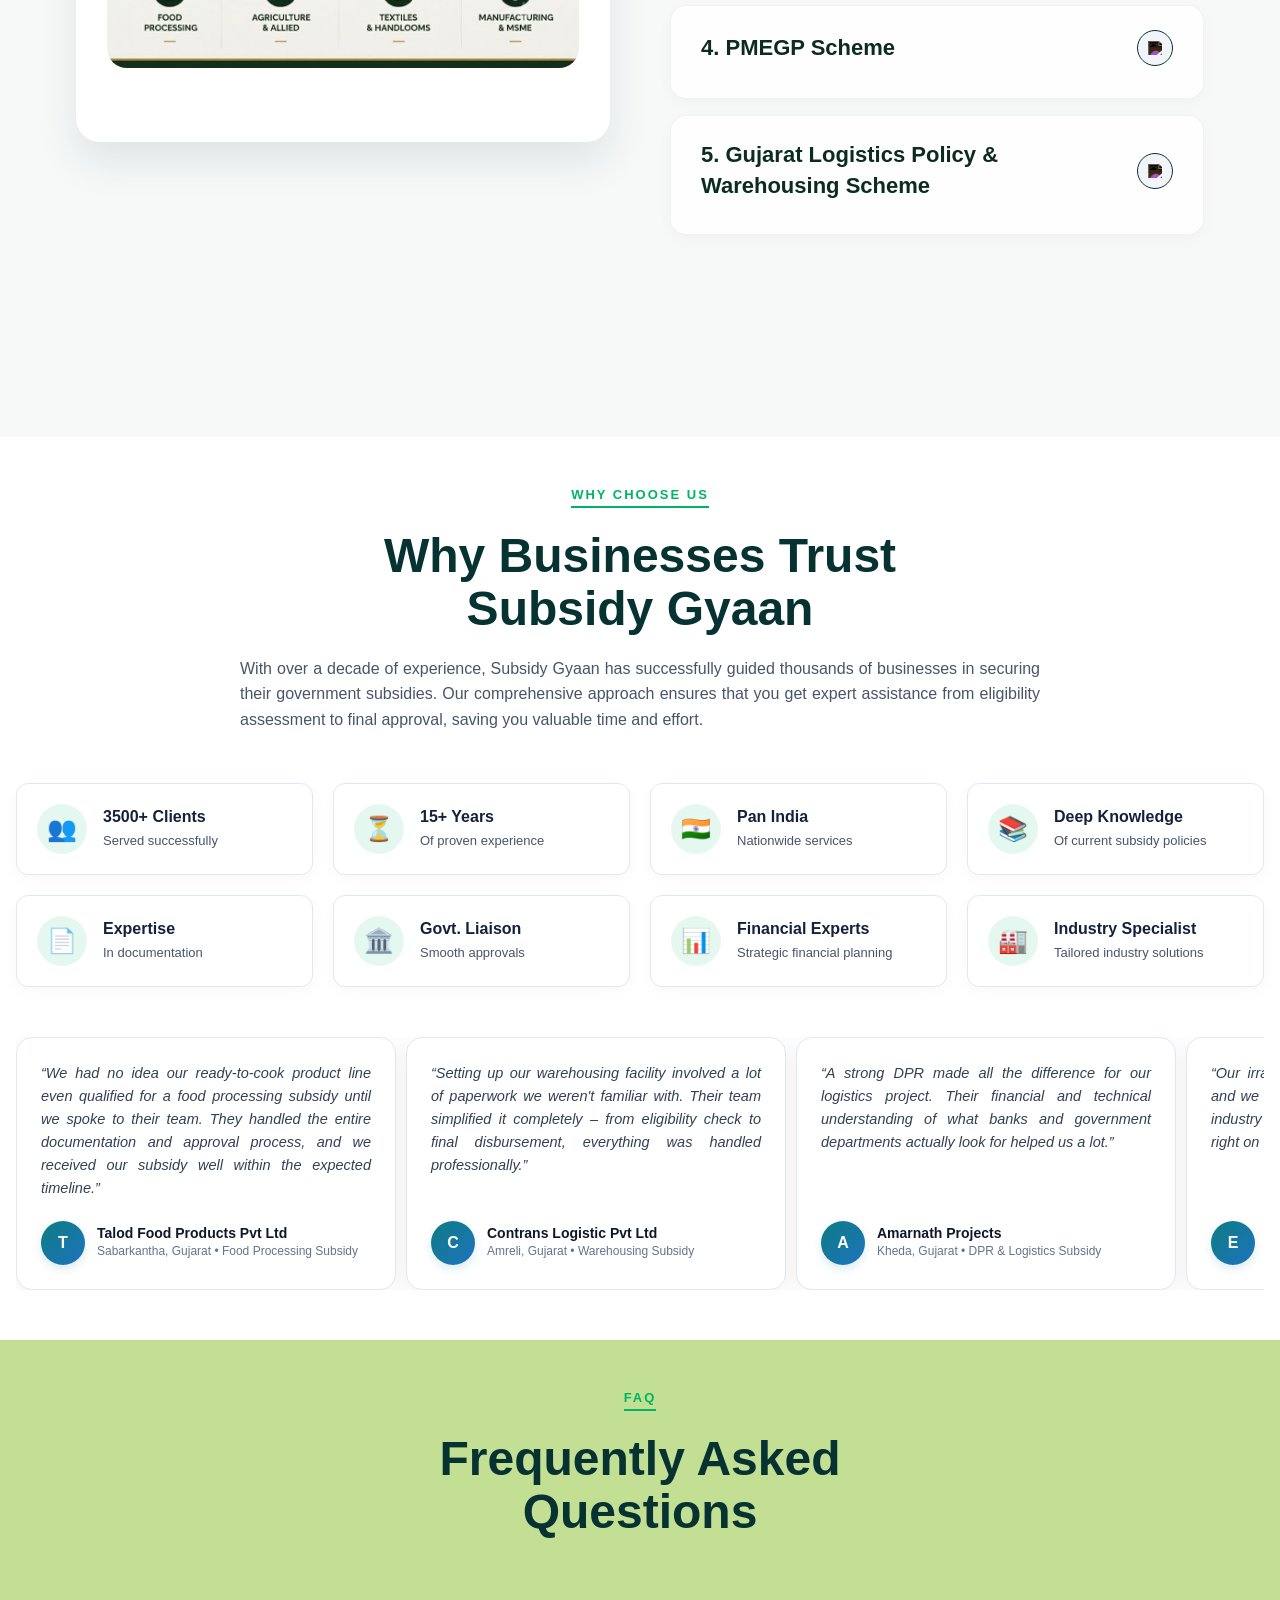
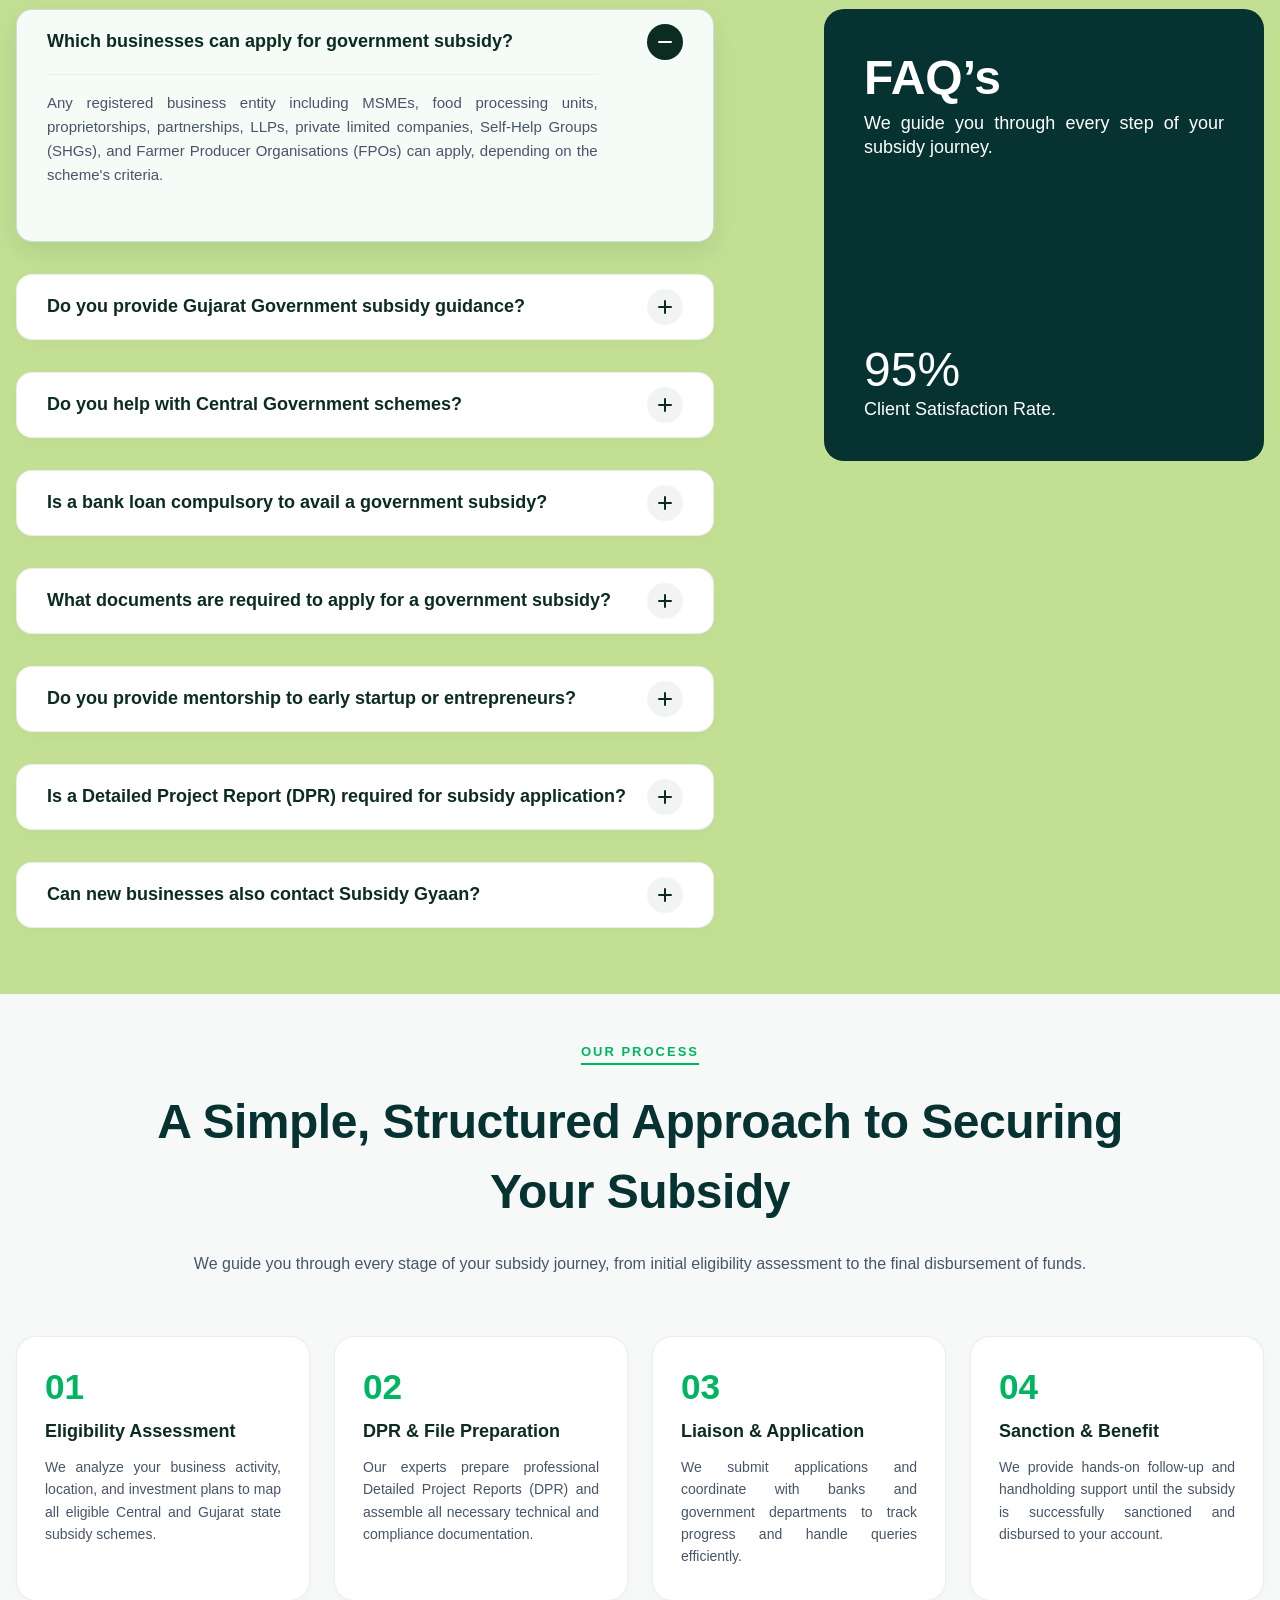
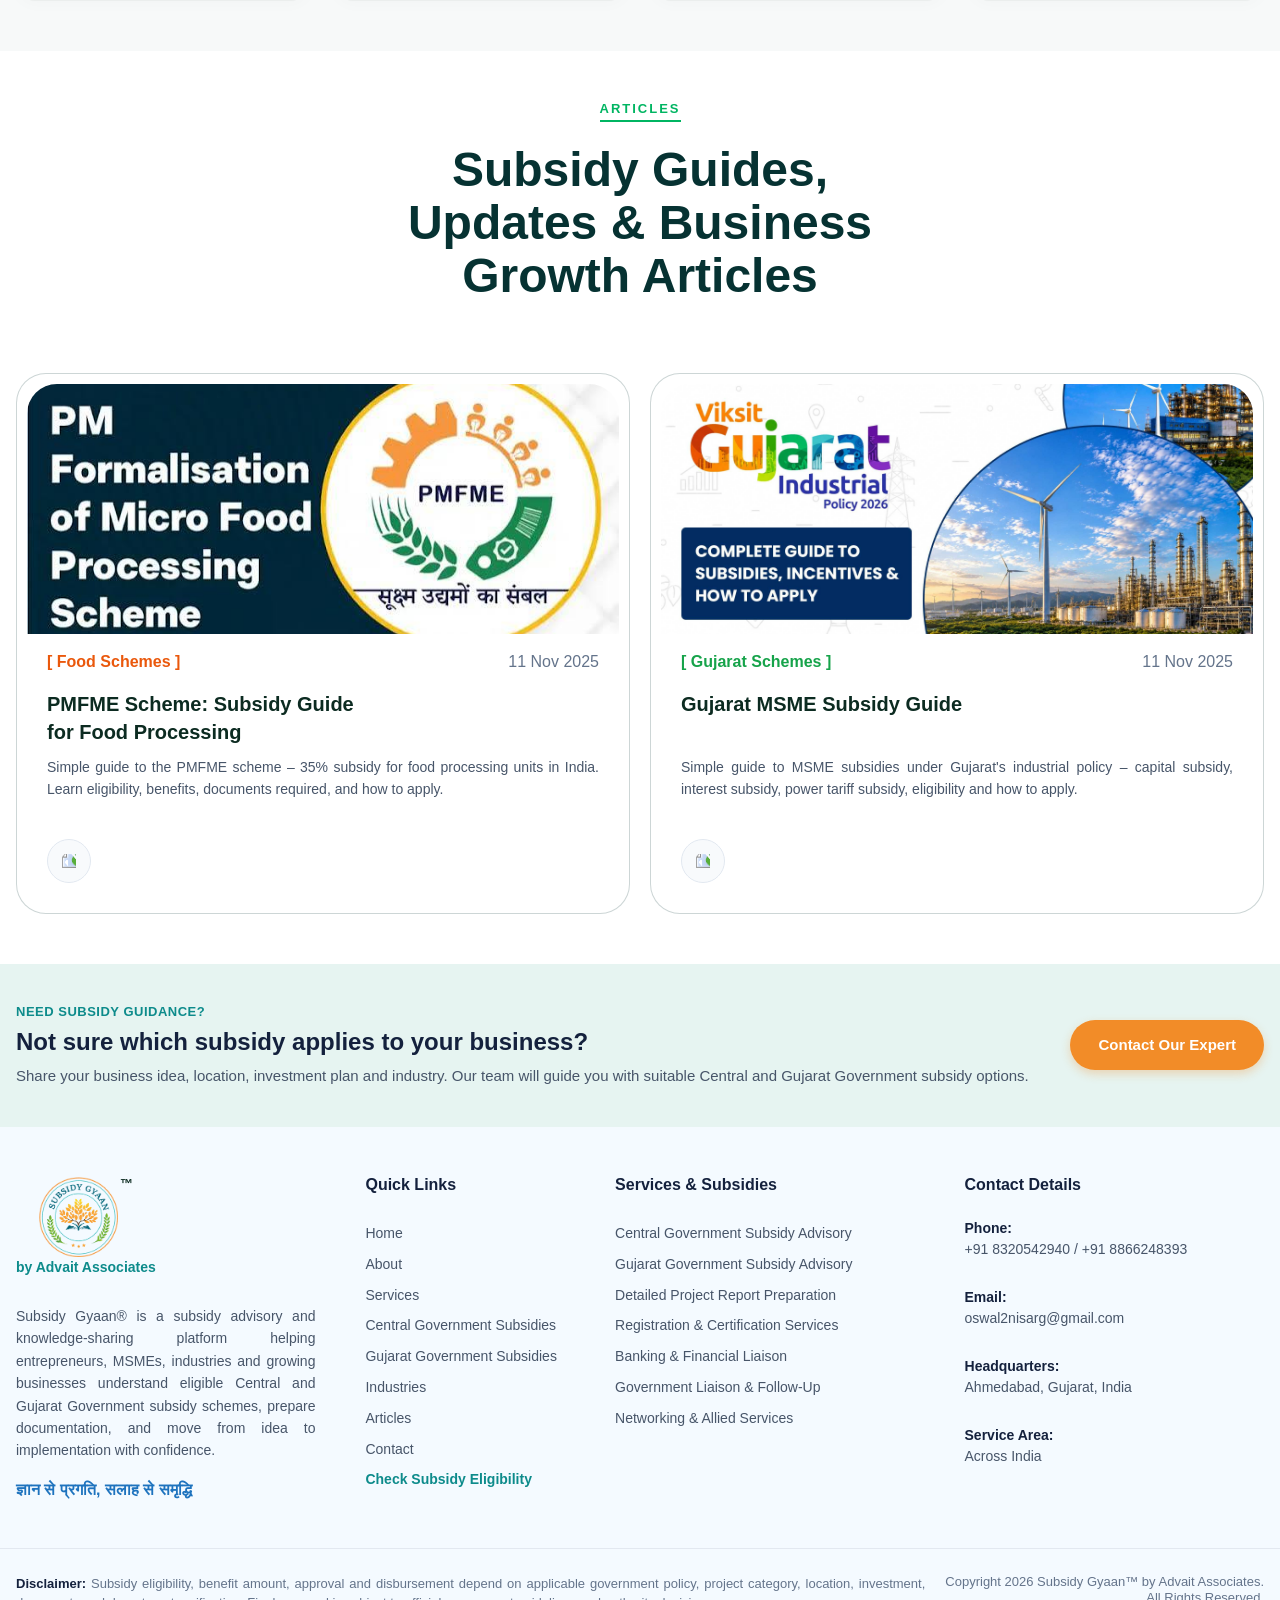
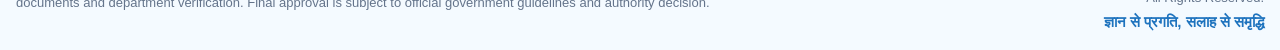
==== commit bf51bb65: "Update homepage trust badges, remove 9th service (Logistics), and replace/update website images" ====
--- a/index.html
+++ b/index.html
@@ -18,7 +18,7 @@
         <sup style="font-size: 13px; font-weight: 800; color: #0c2b21; margin-left: 2px; margin-top: 6px; line-height: 1;">™</sup>
     </div>
     <span class="brand-byline" style="margin-top: 0; text-align: center; font-size: 0.8rem; font-weight: 700;">by Advait Associates</span>
-</a><nav role="navigation" class="nav-menu-block w-nav-menu"><div class="nav-menu-wrap"><a href="index.html" class="menu-link w--current">Home</a><a href="about.html" class="menu-link">About</a><div data-delay="200" data-hover="true" data-w-id="services-dropdown" class="dropdown w-dropdown"><div class="dropdown-toggle w-dropdown-toggle"><div class="menu-link dropdown" onclick="window.location.href='services.html';" style="cursor: pointer;">Services</div><img loading="lazy" src="https://cdn.prod.website-files.com/69082f2869747d13e82f1a82/6908348359918a65f7271da8_down-arrow.svg" alt="down-arrow" class="dropdown-arrow-icon"/></div><nav class="dropdown-list w-dropdown-list"><a href="service-detail.html?id=advisory" class="dropdown-link w-dropdown-link">Government Subsidy Advisory</a><a href="service-detail.html?id=dpr" class="dropdown-link w-dropdown-link">Detailed Project Report (DPR)</a><a href="service-detail.html?id=registration" class="dropdown-link w-dropdown-link">Registration &amp; Certification</a><a href="service-detail.html?id=banking" class="dropdown-link w-dropdown-link">Banking &amp; Financial Liaison</a><a href="service-detail.html?id=liaison" class="dropdown-link w-dropdown-link">Government Liaison</a><a href="service-detail.html?id=networking" class="dropdown-link w-dropdown-link">Industrial Networking</a><a href="service-detail.html?id=compliance" class="dropdown-link w-dropdown-link">Compliance Support</a><a href="service-detail.html?id=mentorship" class="dropdown-link w-dropdown-link">Startup Mentorship</a><a href="service-detail.html?id=logistics" class="dropdown-link w-dropdown-link">Logistics &amp; Warehousing</a></nav></div><div data-delay="200" data-hover="true" data-w-id="bbc6562a-bfb3-d8c0-d80e-2bd70185ef66" class="dropdown w-dropdown"><div class="dropdown-toggle w-dropdown-toggle"><div class="menu-link dropdown">Subsidies</div><img loading="lazy" src="https://cdn.prod.website-files.com/69082f2869747d13e82f1a82/6908348359918a65f7271da8_down-arrow.svg" alt="down-arrow" class="dropdown-arrow-icon"/></div><nav class="dropdown-list w-dropdown-list"><a href="central-subsidies.html" class="dropdown-link w-dropdown-link">Central Government Subsidies</a><a href="gujarat-subsidies.html" class="dropdown-link w-dropdown-link">Gujarat Government Subsidies</a></nav></div><a href="industries.html" class="menu-link">Industries</a><a href="articles.html" class="menu-link">Articles</a><a href="contact.html" class="menu-link">Contact</a><div class="button-block hide"><a href="check-subsidy-eligibility.html" class="button is-primary w-inline-block"><div class="button-text-effect"><div class="button-text is-primary-button">Check Subsidy Eligibility</div><div class="button-text is-primary-button">Check Subsidy Eligibility</div></div></a></div></div></nav><div class="nav-button-block"><div class="button-block is-nav-button"><a href="check-subsidy-eligibility.html" class="button is-primary w-inline-block"><div class="button-text-effect"><div class="button-text is-primary-button">Check Subsidy Eligibility</div><div class="button-text is-primary-button">Check Subsidy Eligibility</div></div></a></div></div><div class="menu-button w-nav-button"><div class="w-icon-nav-menu"></div></div></div></div></div></section><div class="main"><section class="hero-section">
+</a><nav role="navigation" class="nav-menu-block w-nav-menu"><div class="nav-menu-wrap"><a href="index.html" class="menu-link w--current">Home</a><a href="about.html" class="menu-link">About</a><div data-delay="200" data-hover="true" data-w-id="services-dropdown" class="dropdown w-dropdown"><div class="dropdown-toggle w-dropdown-toggle"><div class="menu-link dropdown" onclick="window.location.href='services.html';" style="cursor: pointer;">Services</div><img loading="lazy" src="https://cdn.prod.website-files.com/69082f2869747d13e82f1a82/6908348359918a65f7271da8_down-arrow.svg" alt="down-arrow" class="dropdown-arrow-icon"/></div><nav class="dropdown-list w-dropdown-list"><a href="service-detail.html?id=advisory" class="dropdown-link w-dropdown-link">Government Subsidy Advisory</a><a href="service-detail.html?id=dpr" class="dropdown-link w-dropdown-link">Detailed Project Report (DPR)</a><a href="service-detail.html?id=registration" class="dropdown-link w-dropdown-link">Registration &amp; Certification</a><a href="service-detail.html?id=banking" class="dropdown-link w-dropdown-link">Banking &amp; Financial Liaison</a><a href="service-detail.html?id=liaison" class="dropdown-link w-dropdown-link">Government Liaison</a><a href="service-detail.html?id=networking" class="dropdown-link w-dropdown-link">Industrial Networking</a><a href="service-detail.html?id=compliance" class="dropdown-link w-dropdown-link">Compliance Support</a><a href="service-detail.html?id=mentorship" class="dropdown-link w-dropdown-link">Startup Mentorship</a></nav></div><div data-delay="200" data-hover="true" data-w-id="bbc6562a-bfb3-d8c0-d80e-2bd70185ef66" class="dropdown w-dropdown"><div class="dropdown-toggle w-dropdown-toggle"><div class="menu-link dropdown">Subsidies</div><img loading="lazy" src="https://cdn.prod.website-files.com/69082f2869747d13e82f1a82/6908348359918a65f7271da8_down-arrow.svg" alt="down-arrow" class="dropdown-arrow-icon"/></div><nav class="dropdown-list w-dropdown-list"><a href="central-subsidies.html" class="dropdown-link w-dropdown-link">Central Government Subsidies</a><a href="gujarat-subsidies.html" class="dropdown-link w-dropdown-link">Gujarat Government Subsidies</a></nav></div><a href="industries.html" class="menu-link">Industries</a><a href="articles.html" class="menu-link">Articles</a><a href="contact.html" class="menu-link">Contact</a><div class="button-block hide"><a href="check-subsidy-eligibility.html" class="button is-primary w-inline-block"><div class="button-text-effect"><div class="button-text is-primary-button">Check Subsidy Eligibility</div><div class="button-text is-primary-button">Check Subsidy Eligibility</div></div></a></div></div></nav><div class="nav-button-block"><div class="button-block is-nav-button"><a href="check-subsidy-eligibility.html" class="button is-primary w-inline-block"><div class="button-text-effect"><div class="button-text is-primary-button">Check Subsidy Eligibility</div><div class="button-text is-primary-button">Check Subsidy Eligibility</div></div></a></div></div><div class="menu-button w-nav-button"><div class="w-icon-nav-menu"></div></div></div></div></div></section><div class="main"><section class="hero-section">
   <div class="hero-bg-watermark" aria-hidden="true">SUBSIDY GYAAN</div>
   <div class="w-layout-blockcontainer container w-container">
     <div class="hero-grid-wrap">
@@ -44,8 +44,8 @@
             <span>3500+ Clients</span>
           </div>
           <div class="hero-trust-badge">
-            <svg width="20" height="20" viewBox="0 0 24 24" fill="none" stroke="currentColor" stroke-width="2" stroke-linecap="round" stroke-linejoin="round"><path d="M21 10c0 7-9 13-9 13s-9-6-9-13a9 9 0 0 1 18 0z"></path><circle cx="12" cy="10" r="3"></circle></svg>
-            <span>Pan India Service</span>
+            <svg width="20" height="20" viewBox="0 0 24 24" fill="none" stroke="currentColor" stroke-width="2" stroke-linecap="round" stroke-linejoin="round"><path d="M22 11.08V12a10 10 0 1 1-5.93-9.14"></path><polyline points="22 4 12 14.01 9 11.01"></polyline></svg>
+            <span>95% Success Rate</span>
           </div>
           <div class="hero-trust-badge">
             <svg width="20" height="20" viewBox="0 0 24 24" fill="none" stroke="currentColor" stroke-width="2" stroke-linecap="round" stroke-linejoin="round"><polygon points="12 2 15.09 8.26 22 9.27 17 14.14 18.18 21.02 12 17.77 5.82 21.02 7 14.14 2 9.27 8.91 8.26 12 2"></polygon></svg>
@@ -71,7 +71,7 @@
           </div>
           <!-- Col 2, Row 2-3: Laptop collaboration (taller) -->
           <div class="impact-collage-item collage-center-mid-img" style="background: #f5f5f5; display: flex; align-items: center; justify-content: center; overflow: hidden;">
-            <img src="assets/indian-gov.png" alt="Indian Government Emblem" style="width: 120%; height: 120%; object-fit: contain; mix-blend-mode: multiply; transform: scale(1.25);"/>
+            <img src="assets/front-page-satyamev.png" alt="Indian Government Emblem" style="width: 120%; height: 120%; object-fit: contain; mix-blend-mode: multiply; transform: scale(1.25);"/>
           </div>
           <!-- Col 3, Row 2: Writing in planner -->
           <div class="impact-collage-item collage-right-mid-img">
@@ -162,7 +162,7 @@
                   </div>
                 </div>
                 <div class="service-image-block">
-                  <img src="assets/image.png" loading="lazy" alt="Central Government Subsidy Advisory" class="service-image"/>
+                  <img src="assets/central-gov-page.png" loading="lazy" alt="Central Government Subsidy Advisory" class="service-image"/>
                   <div class="service-image-overlay"></div>
                 </div>
               </a>
@@ -182,7 +182,7 @@
                   </div>
                 </div>
                 <div class="service-image-block">
-                  <img src="assets/gujratmame.png" loading="lazy" alt="Gujarat Government Subsidy Advisory" class="service-image" style="object-fit: cover;"/>
+                  <img src="assets/govt-subsidy-advisory.png" loading="lazy" alt="Gujarat Government Subsidy Advisory" class="service-image" style="object-fit: cover;"/>
                   <div class="service-image-overlay"></div>
                 </div>
               </a>
@@ -282,7 +282,7 @@
                   </div>
                 </div>
                 <div class="service-image-block">
-                  <img src="assets/Services/Food%20Technologist%20%26%20Compliance%20Support.png" loading="lazy" alt="Food Technologist &amp; Compliance Support" class="service-image" style="object-fit: cover;"/>
+                  <img src="assets/Services/compliance-support.png" loading="lazy" alt="Food Technologist &amp; Compliance Support" class="service-image" style="object-fit: cover;"/>
                   <div class="service-image-overlay"></div>
                 </div>
               </a>
@@ -322,27 +322,7 @@
                   </div>
                 </div>
                 <div class="service-image-block">
-                  <img src="assets/subsidies.png" loading="lazy" alt="Entrepreneurship Development &amp; Startup Mentorship" class="service-image" style="object-fit: cover;"/>
-                  <div class="service-image-overlay"></div>
-                </div>
-              </a>
-            </div>
-            
-            <!-- Card 10 -->
-            <div class="custom-slider-card">
-              <a href="service-detail.html?id=logistics" class="service-main-wrap w-inline-block">
-                <div class="service-single-block">
-                  <div>
-                    <div class="service-title">Logistics &amp; Warehousing Advisory</div>
-                    <p class="service-text">Capital subsidy and infrastructure benefits for logistics parks, cold chains, and warehouses.</p>
-                  </div>
-                  <div class="service-button">
-                    <div class="service-button-text">Learn More</div>
-                    <img src="https://cdn.prod.website-files.com/69082f2869747d13e82f1a82/6991cd11153af5609e2e8411_right-arrow.svg" loading="lazy" alt="" class="service-arrow"/>
-                  </div>
-                </div>
-                <div class="service-image-block">
-                  <img src="assets/logi.png" loading="lazy" alt="Logistics &amp; Warehousing Advisory" class="service-image" style="object-fit: cover;"/>
+                  <img src="assets/mentorship-service.png" loading="lazy" alt="Entrepreneurship Development &amp; Startup Mentorship" class="service-image" style="object-fit: cover;"/>
                   <div class="service-image-overlay"></div>
                 </div>
               </a>
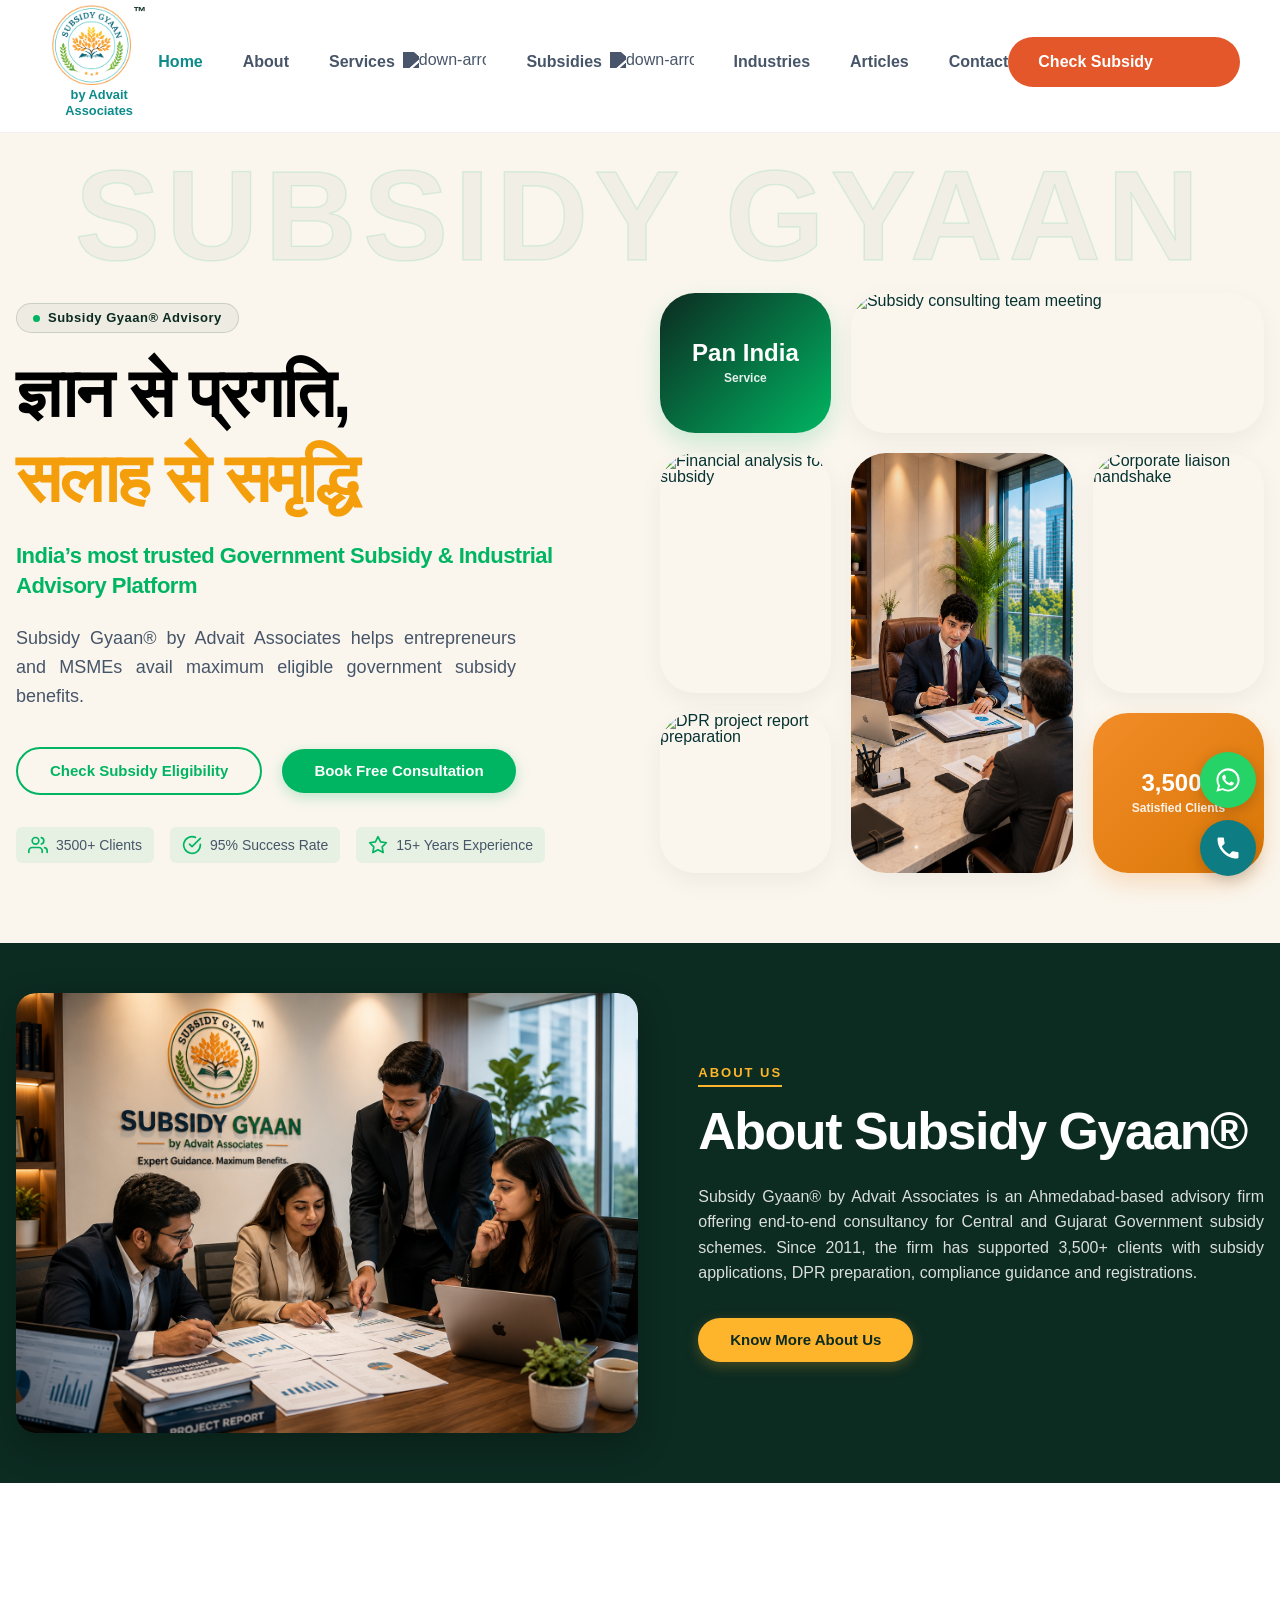
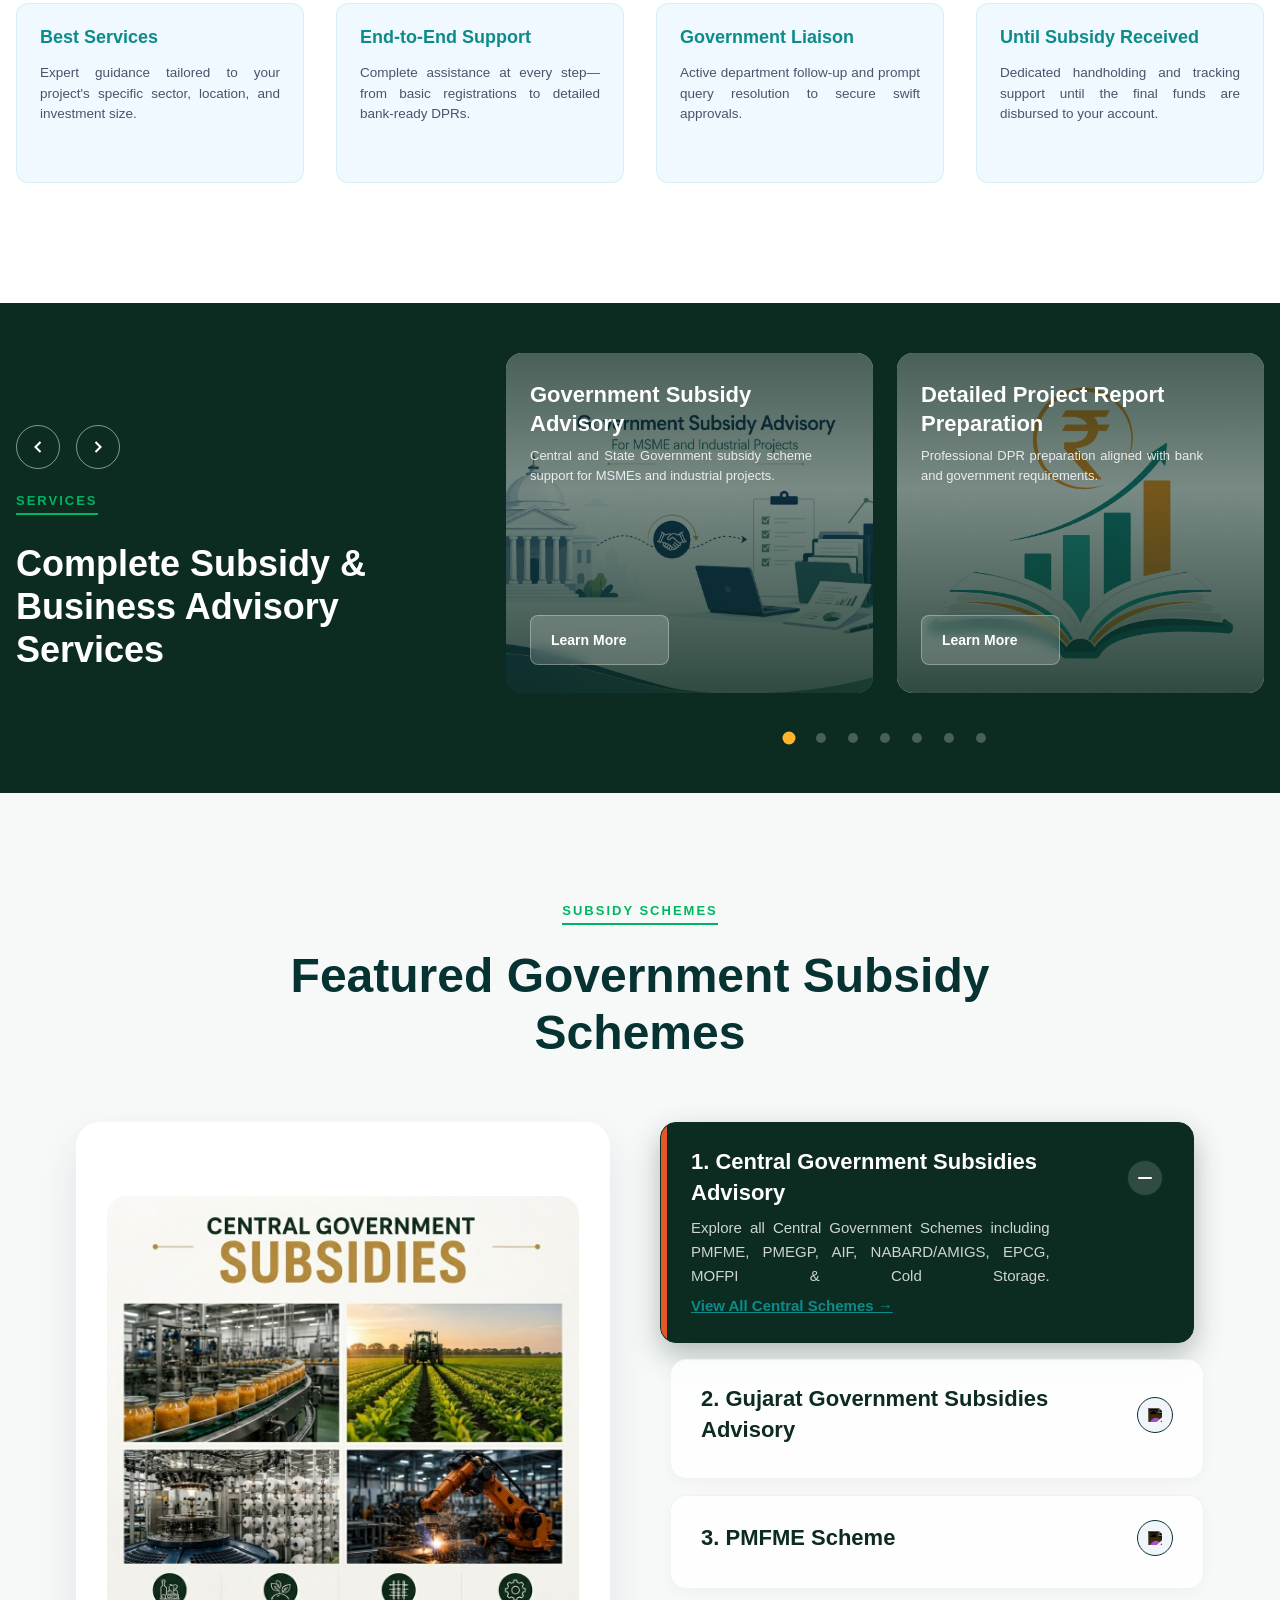
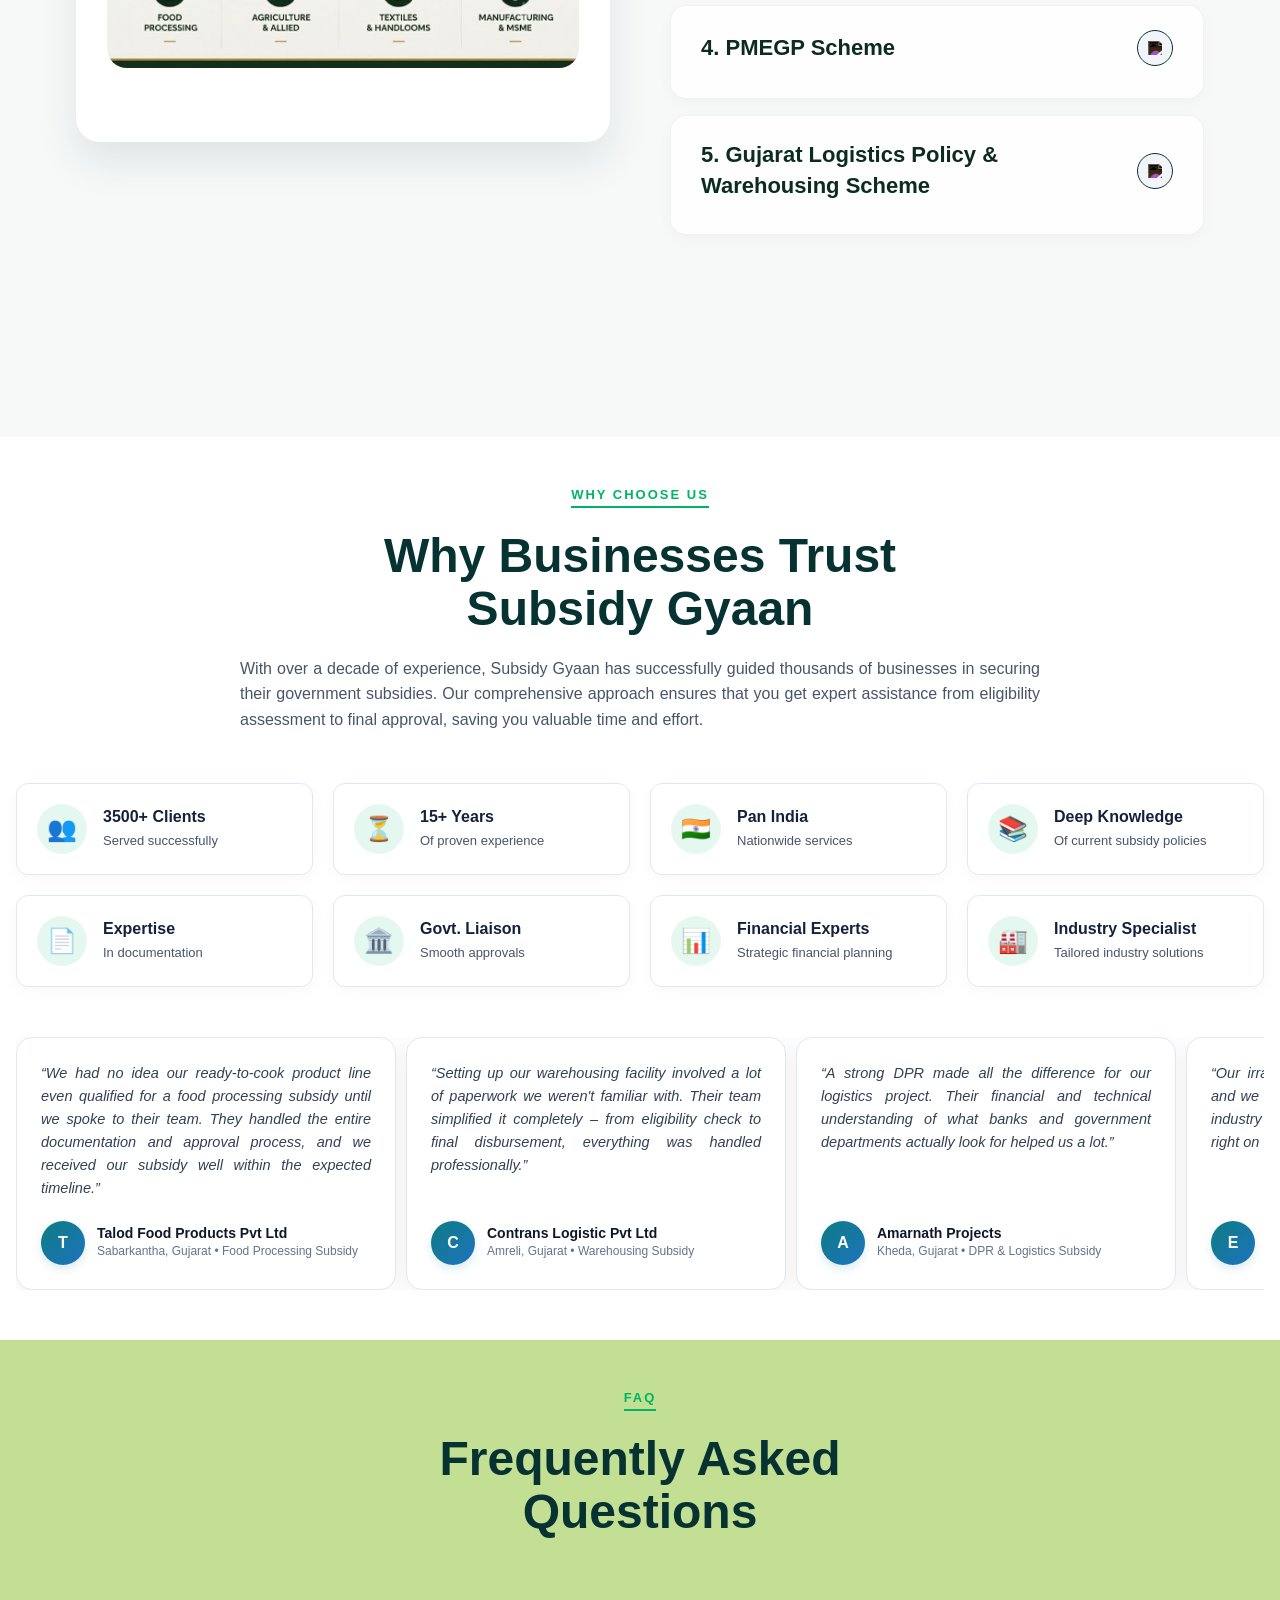
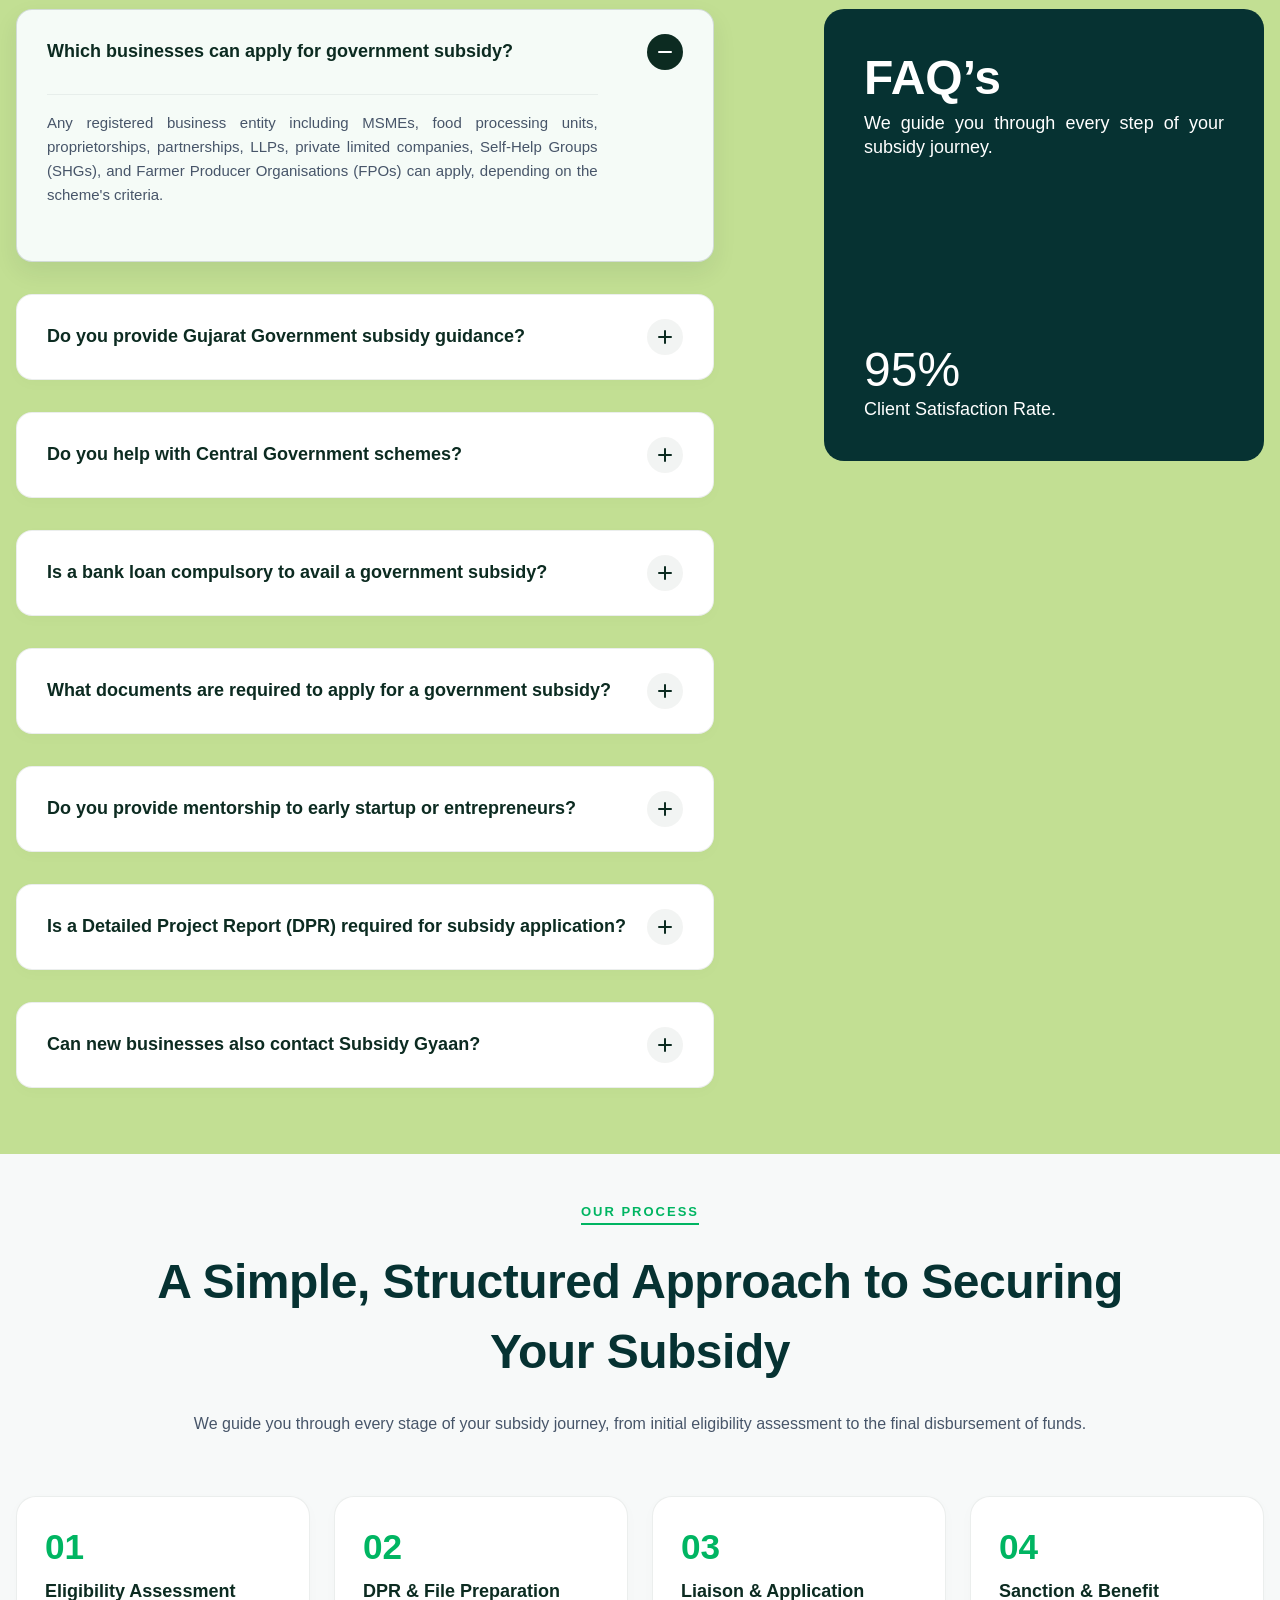
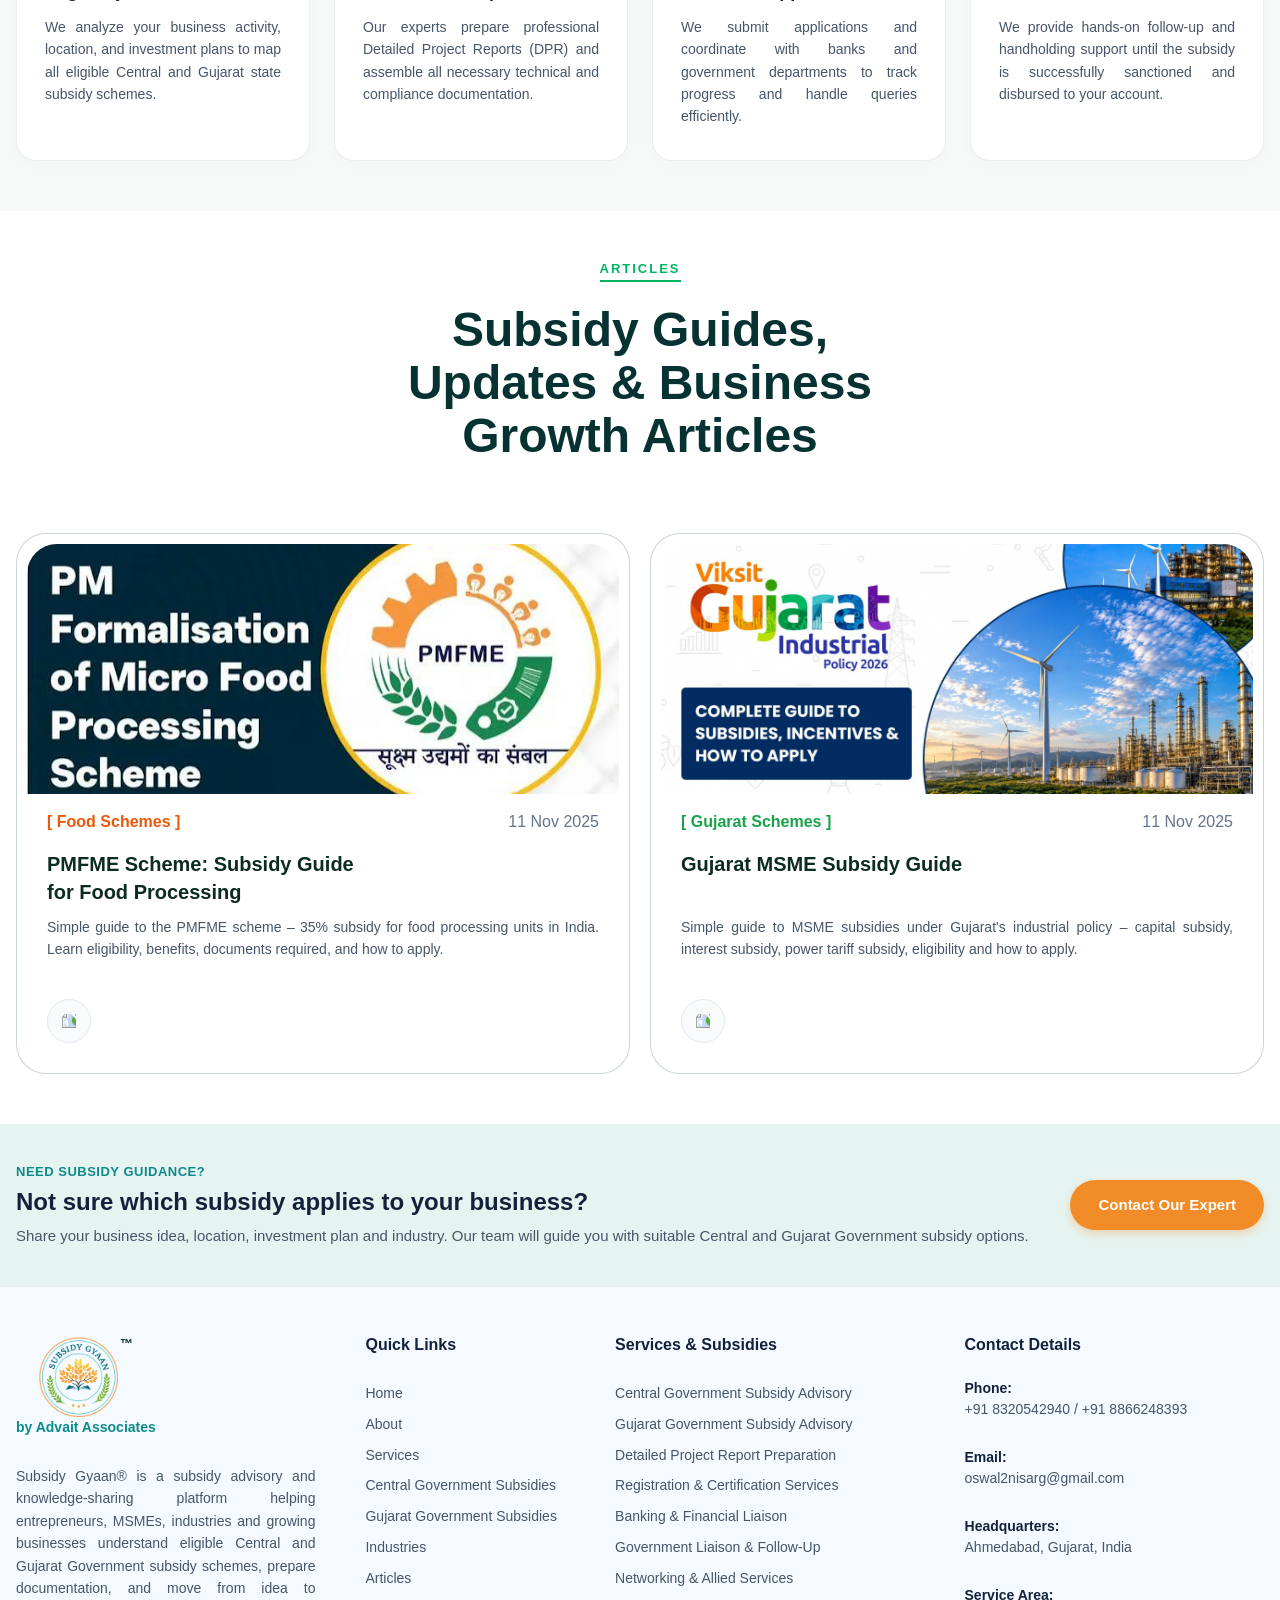
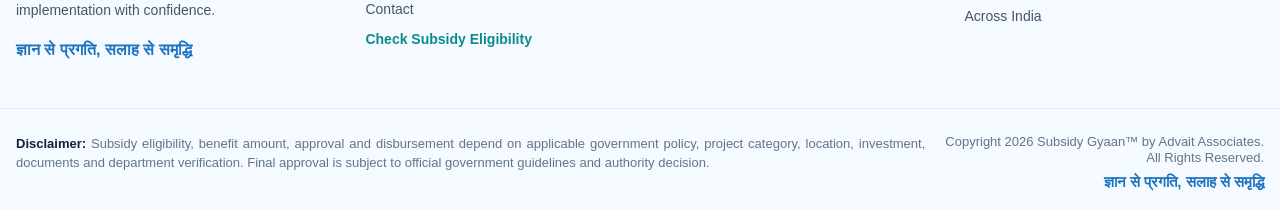
==== commit d84c276b: "Remove first card, update title/description to Government Subsidy Advisory, fix preloader trademark " ====
--- a/index.html
+++ b/index.html
@@ -148,33 +148,14 @@
         <div class="custom-slider-wrapper">
           <div class="custom-slider-track">
             
-            <!-- Card 1 -->
-            <div class="custom-slider-card">
-              <a href="service-detail.html?id=advisory" class="service-main-wrap w-inline-block">
-                <div class="service-single-block">
-                  <div>
-                    <div class="service-title">Central Government Subsidy Advisory</div>
-                    <p class="service-text">Expert guidance on PMFME, NABARD, AIF, EPCG and other Central schemes.</p>
-                  </div>
-                  <div class="service-button">
-                    <div class="service-button-text">Learn More</div>
-                    <img src="https://cdn.prod.website-files.com/69082f2869747d13e82f1a82/6991cd11153af5609e2e8411_right-arrow.svg" loading="lazy" alt="" class="service-arrow"/>
-                  </div>
-                </div>
-                <div class="service-image-block">
-                  <img src="assets/central-gov-page.png" loading="lazy" alt="Central Government Subsidy Advisory" class="service-image"/>
-                  <div class="service-image-overlay"></div>
-                </div>
-              </a>
-            </div>
             
             <!-- Card 2 -->
             <div class="custom-slider-card">
               <a href="service-detail.html?id=advisory" class="service-main-wrap w-inline-block">
                 <div class="service-single-block">
                   <div>
-                    <div class="service-title">Gujarat Government Subsidy Advisory</div>
-                    <p class="service-text">MSME, textile, logistic park and Gujarat state subsidy scheme support.</p>
+                    <div class="service-title">Government Subsidy Advisory</div>
+                    <p class="service-text">Central and State Government subsidy scheme support for MSMEs and industrial projects.</p>
                   </div>
                   <div class="service-button">
                     <div class="service-button-text">Learn More</div>
@@ -182,7 +163,7 @@
                   </div>
                 </div>
                 <div class="service-image-block">
-                  <img src="assets/govt-subsidy-advisory.png" loading="lazy" alt="Gujarat Government Subsidy Advisory" class="service-image" style="object-fit: cover;"/>
+                  <img src="assets/govt-subsidy-advisory.png" loading="lazy" alt="Government Subsidy Advisory" class="service-image" style="object-fit: cover;"/>
                   <div class="service-image-overlay"></div>
                 </div>
               </a>
--- a/css/custom.css
+++ b/css/custom.css
@@ -375,16 +375,22 @@
   left: 50%;
   transform: translateX(-50%);
   font-family: 'Plus Jakarta Sans', 'Outfit', sans-serif;
-  font-size: clamp(60px, 12vw, 150px);
+  font-size: clamp(30px, 10vw, 150px);
   font-weight: 900;
   text-transform: uppercase;
-  letter-spacing: 6px;
+  letter-spacing: clamp(2px, 0.5vw, 6px);
   color: rgba(12, 43, 33, 0.04);
   -webkit-text-stroke: 1.5px rgba(0, 181, 98, 0.12);
   white-space: nowrap;
   pointer-events: none;
   z-index: 0;
   user-select: none;
+}
+
+@media screen and (max-width: 479px) {
+  .hero-bg-watermark {
+    top: 50px !important;
+  }
 }
 
 /* Hero Content Styles */
@@ -1557,6 +1563,8 @@
   cursor: pointer !important;
   width: 100% !important;
   box-sizing: border-box !important;
+  height: auto !important;
+  min-height: 64px !important;
 }
 
 .accordion-toggle:focus {
@@ -2718,6 +2726,14 @@
   animation: brandEntrance 1.5s cubic-bezier(0.25, 1, 0.5, 1) forwards 0.3s;
 }
 
+@media screen and (max-width: 480px) {
+  .fancy-brand-text {
+    font-size: 28px !important;
+    margin-top: 20px !important;
+    margin-bottom: 15px !important;
+  }
+}
+
 .fancy-brand-sub {
   font-family: 'Inter', sans-serif;
   font-size: 14px;
@@ -2830,4 +2846,12 @@
   transform: translateY(-6px) !important;
   box-shadow: 0 16px 35px rgba(13, 139, 139, 0.08) !important;
   border-color: #0d8b8b !important;
+}
+
+/* Mobile FAQ Alignment Fix */
+@media screen and (max-width: 767px) {
+  .accordion-tittle,
+  .accordion-text {
+    text-align: center !important;
+  }
 }
